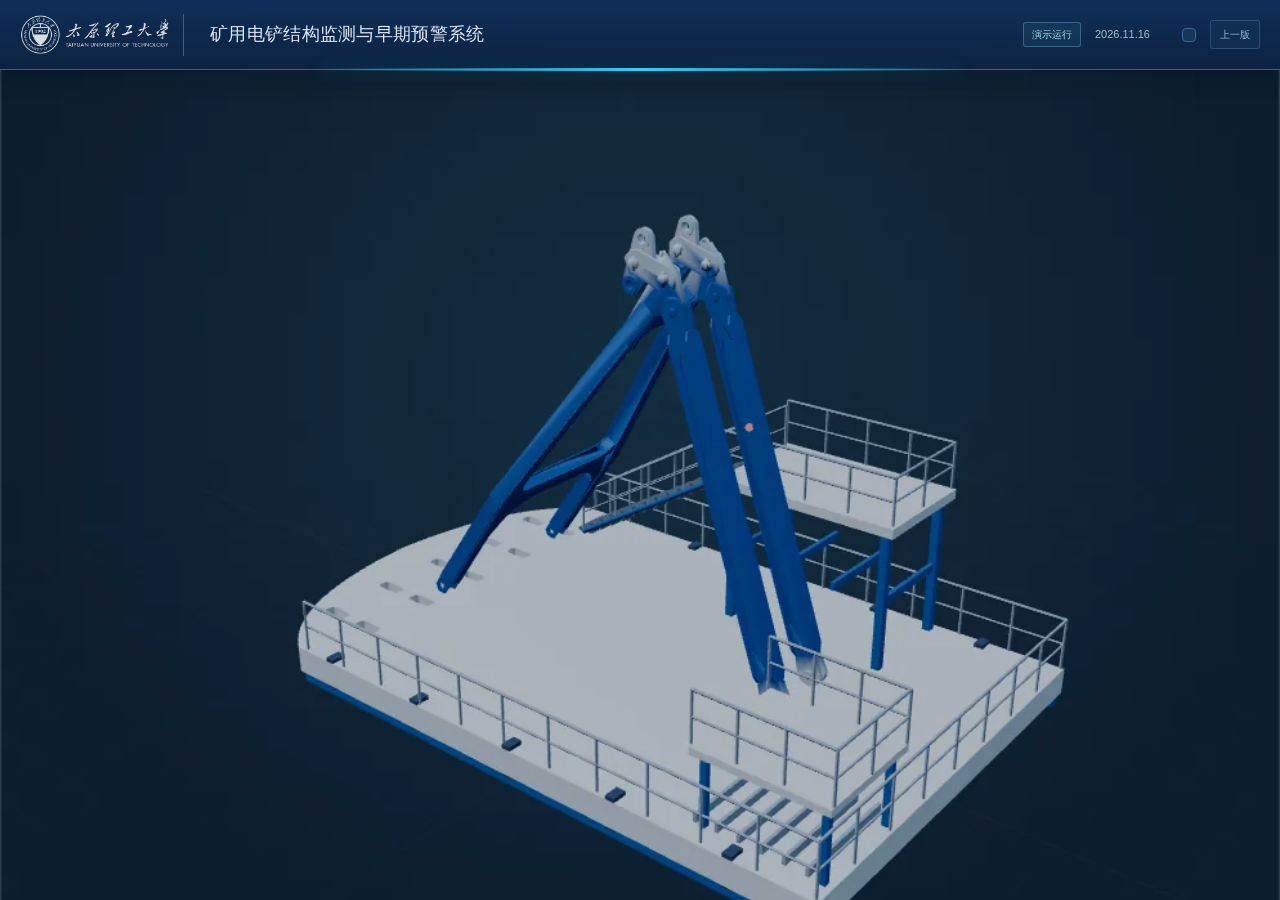
==== index.html @ 7c345dd1 "Publish MindEdge structural monitoring platform" ====
<!doctype html>
<html lang="zh-CN">
<head>
<meta charset="utf-8"><meta name="viewport" content="width=device-width, initial-scale=1">
<meta name="theme-color" content="#071831">
<script src="assets/app-ec55f90f865df2f6.js" defer></script>
<meta name="description" content="矿用电铲结构监测与早期预警系统，16通道监测、信号分析、告警管理与仿真成果。">
<title>矿用电铲结构监测与早期预警系统</title>
<link rel="preload" as="image" href="assets/image-e6de5bc228b7037c.webp" fetchpriority="high">
<!-- Three.js license
The MIT License

Copyright © 2010-2026 three.js authors

Permission is hereby granted, free of charge, to any person obtaining a copy
of this software and associated documentation files (the "Software"), to deal
in the Software without restriction, including without limitation the rights
to use, copy, modify, merge, publish, distribute, sublicense, and/or sell
copies of the Software, and to permit persons to whom the Software is
furnished to do so, subject to the following conditions:

The above copyright notice and this permission notice shall be included in
all copies or substantial portions of the Software.

THE SOFTWARE IS PROVIDED "AS IS", WITHOUT WARRANTY OF ANY KIND, EXPRESS OR
IMPLIED, INCLUDING BUT NOT LIMITED TO THE WARRANTIES OF MERCHANTABILITY,
FITNESS FOR A PARTICULAR PURPOSE AND NONINFRINGEMENT. IN NO EVENT SHALL THE
AUTHORS OR COPYRIGHT HOLDERS BE LIABLE FOR ANY CLAIM, DAMAGES OR OTHER
LIABILITY, WHETHER IN AN ACTION OF CONTRACT, TORT OR OTHERWISE, ARISING FROM,
OUT OF OR IN CONNECTION WITH THE SOFTWARE OR THE USE OR OTHER DEALINGS IN
THE SOFTWARE.
--><link rel="stylesheet" href="assets/style-cf402e157066f03d.css">
</head>
<body class="customer-prototype">
<header class="system-header">
  <div class="customer-clock" id="customer-clock">2026.11.16</div>
  <a class="customer-brand" href="#/home" aria-label="返回首页"><img src="assets/image-0c0922e1e3145119.png" alt="太原理工大学"></a>
  <div class="system-title"><h1>矿用电铲结构监测与早期预警系统</h1></div>
  <span class="demo-mode-badge">演示运行</span><div class="system-context"><span>监测对象</span><strong>WK35 · A 型架</strong></div>
  <div class="header-board-slot"><button class="btn compact" data-action="cockpit-board-toggle" aria-pressed="false"><span data-board-label>隐藏看板</span></button></div><div id="account-slot"></div><a class="previous-version-link" href="https://lzmochen.github.io/tyut-mindedge-20261116/versions/v3.7.1/#/home" target="_blank" rel="noopener" aria-label="查看修改前 V3.7.1">上一版</a><div class="system-tools"><button class="customer-profile" data-action="design" aria-label="系统信息"><i data-lucide="circle-help"></i><span>系统信息</span></button></div>
</header>
<div class="boot-preview" id="boot-preview" aria-hidden="true"><img src="assets/image-e6de5bc228b7037c.webp" alt="" fetchpriority="high" decoding="async"></div>
<aside class="sidebar" aria-label="主导航">
  <a class="brand" href="#/home" aria-label="首页"><span class="brand-mark">TY</span><span>太原理工<small>STRUCTURAL MONITORING</small></span></a>
  <div class="project-label"><span class="mini-rule"></span>结构健康监测</div>
  <nav id="nav"></nav>
  <div class="sidebar-system"><div class="scope-name">WK35 · A 型架</div></div>
  <button class="side-info" data-action="design" aria-label="系统信息"><i data-lucide="book-open"></i><span>系统信息</span><i data-lucide="arrow-up-right"></i></button>
  <div class="sidebar-footer"><span class="status-dot cyan"></span>结构监测<span>V3.8</span></div>
</aside>
<div class="workspace">
  <div class="topbar"><div class="crumb">项目工作台<span>/</span><strong id="breadcrumb">首页</strong></div><div class="top-tools"><span class="scope-chip">WK35 / A 型架</span><span class="scope-chip">2 张采集卡 · 16 测点</span></div></div>
  <main id="main" tabindex="-1"></main>
</div>
<div class="toast" id="toast" role="status" aria-live="polite"></div>
<div class="modal-layer" id="modal" hidden></div>
<input type="file" id="glb-file" accept=".glb" hidden>
<script src="assets/app-ed247746211e5e41.js" defer></script>
</body></html>
---- assets/style-cf402e157066f03d.css ----
:root{--navy:#102831;--ink:#182f39;--muted:#72818a;--line:#e4e9e9;--paper:#f3f6f5;--card:#fff;--teal:#087d82;--bright:#51d4d5;--blue:#3b82b6;--red:#d45151;--amber:#cb8b28;--green:#248d75;--radius:12px;font-family:'PingFang SC','Microsoft YaHei','Helvetica Neue',sans-serif;color:var(--ink);font-synthesis:none}
*{box-sizing:border-box}body{margin:0;background:var(--paper);font-size:13px;line-height:1.6}button,input,select,textarea{font:inherit}button,a{ -webkit-tap-highlight-color:transparent}button{cursor:pointer}button:disabled{cursor:not-allowed;opacity:.55}button{border:0}a{color:inherit;text-decoration:none}button:focus-visible,a:focus-visible,input:focus-visible,select:focus-visible,textarea:focus-visible{outline:3px solid #4bc4c980;outline-offset:3px}svg{display:inline-block;vertical-align:middle}h1,h2,h3,p{margin:0}h1{font-size:29px;letter-spacing:-.6px;line-height:1.35;font-weight:650}h2{font-size:16px;font-weight:650;letter-spacing:.1px}h3{font-size:14px;font-weight:600}.muted{color:var(--muted)}.mono,.metric-value,.data-num{font-family:'SFMono-Regular',Consolas,'Liberation Mono',monospace;letter-spacing:-.4px;font-variant-numeric:tabular-nums}.unit{font-size:12px;color:var(--muted);font-weight:400;margin-left:5px}.tiny-caps{font-size:10px;letter-spacing:1.6px;font-weight:550}.small{font-size:12px}.xs{font-size:11px}.nowrap{white-space:nowrap}.text-red{color:var(--red)}.text-teal{color:var(--teal)}.text-amber{color:var(--amber)}
.sidebar{width:224px;height:100vh;background:var(--navy);position:fixed;left:0;top:0;color:#c0d0d4;display:flex;flex-direction:column;z-index:20}.brand{display:flex;align-items:center;gap:12px;margin:31px 24px 34px;color:white;font-size:24px;font-weight:600;letter-spacing:-.5px}.brand small{display:block;font-size:7px;font-weight:500;letter-spacing:2.5px;color:#7fa0a7;margin-top:-2px}.brand-mark{font-size:28px;font-weight:750;width:37px;line-height:30px;color:var(--bright);letter-spacing:-7px;transform:skewY(-10deg)}.brand-mark span{font-size:23px;color:#e6f6f5}.project-label{display:flex;align-items:center;gap:8px;font-size:10px;letter-spacing:1px;margin:0 24px 14px;color:#7e9da4}.mini-rule{width:14px;height:1px;background:#547680}nav{padding:0 12px}.nav-item{display:flex;align-items:center;gap:13px;height:47px;padding:0 15px;border-radius:7px;color:#9db4ba;margin:5px 0;position:relative;transition:background .15s}.nav-item svg{width:18px;height:18px;opacity:.9}.nav-item:hover{background:#ffffff08;color:#e6f6f5}.nav-item.active{background:#e4ffff10;color:#77e7e3;font-weight:600}.nav-item.active:before{content:'';position:absolute;left:0;width:3px;height:19px;border-radius:2px;background:#51d4d5}.nav-item .nav-no{font-size:9px;font-family:monospace;color:#53757f;margin-left:auto}.nav-item.active .nav-no{color:#77e7e3}.sidebar-system{margin:41px 26px 20px;padding-top:25px;border-top:1px solid #ffffff12}.sidebar-system>.tiny-caps{color:#72949d}.scope-name{margin:12px 0 19px;color:#d8e7e9;font-size:16px;font-weight:500}.scope-name small{display:block;margin-top:3px;color:#7e9da4;font-size:11px;font-weight:400}.side-network{font-size:11px;color:#a8c0c4}.side-network i{display:inline-block;width:5px;height:5px;background:#55c5b3;border-radius:50%;margin-right:7px}.sidebar-system p{font-size:11px;color:#62828c;margin-top:12px;line-height:1.9}.side-info{margin:auto 20px 22px;display:flex;align-items:center;gap:9px;background:none;color:#98b5bb;font-size:11px;text-align:left;padding:0}.side-info svg{width:15px}.side-info svg:last-child{width:13px;margin-left:auto}.sidebar-footer{padding:18px 23px;border-top:1px solid #ffffff10;font-size:9px;display:flex;align-items:center;gap:7px;color:#7898a0}.sidebar-footer>span:last-child{margin-left:auto}.status-dot{width:6px;height:6px;border-radius:50%;display:inline-block;flex-shrink:0;background:var(--green)}.status-dot.cyan{background:var(--bright)}.workspace{margin-left:224px;min-height:100vh}.topbar{height:72px;background:#fff;border-bottom:1px solid var(--line);display:flex;align-items:center;justify-content:space-between;padding:0 32px;gap:14px}.crumb{color:#78858d;font-size:12px;display:flex;gap:13px;align-items:center}.crumb strong{font-weight:500;color:#34535e}.crumb>span{color:#c5cccf}.top-tools{display:flex;align-items:center;gap:19px}.demo-label{font-size:10px;letter-spacing:.5px;color:#996923;background:#fff6e5;border:1px solid #f0e2c8;padding:3px 8px;border-radius:4px;display:flex;gap:5px;align-items:center}.demo-label i{width:4px;height:4px;background:#d59a36;border-radius:50%}.top-date{color:#7b8790;font-size:11px}.avatar{height:29px;width:29px;background:#e9f3f2;color:#377d7b;border:1px solid #d1e5e3;border-radius:50%;display:grid;place-items:center;font-size:11px}.icon-btn{display:inline-grid;place-items:center;width:30px;height:30px;border:1px solid var(--line);background:#fff;border-radius:6px;color:#617780}.icon-btn svg{width:15px;height:15px}.icon-btn:hover{background:#edf6f5;color:var(--teal)}main{max-width:1750px;margin:auto;padding:28px 32px 20px}.page-heading{display:flex;justify-content:space-between;align-items:center;gap:18px;margin-bottom:23px}.eyebrow{font-size:10px;letter-spacing:2px;color:var(--teal);font-weight:600;margin-bottom:7px}.page-subtitle{font-size:12px;color:var(--muted);margin-top:7px}.heading-actions{display:flex;gap:9px;align-items:center}.btn{border:1px solid #dce3e4;border-radius:6px;background:#fff;padding:7px 12px;display:inline-flex;gap:7px;align-items:center;font-size:12px;font-weight:500;color:#38515b;line-height:1.5;white-space:nowrap;transition:.15s}.btn svg{width:14px;height:14px}.btn:hover{border-color:#9cc9c8;background:#f4fbfa}.btn.primary{background:var(--teal);border-color:var(--teal);color:white}.btn.primary:hover{background:#066b70}.btn.dark{background:#1a3f4b;border-color:#355966;color:#d2f2ef}.btn.ghost{border-color:transparent;background:none;color:var(--teal);padding-left:0;padding-right:0}.btn.danger{color:var(--red)}.btn.compact{font-size:11px;padding:5px 9px}.select{border:1px solid #dce3e4;border-radius:6px;padding:7px 28px 7px 11px;background:#fff;color:#375460;font-size:12px;max-width:240px}.input{border:1px solid #dce3e4;border-radius:6px;background:#fff;padding:8px 10px;color:var(--ink);min-width:0;width:100%}.input:focus,.select:focus{border-color:var(--teal)}
.metric-strip{display:grid;grid-template-columns:1fr 1fr 1fr 1.15fr;gap:1px;background:var(--line);border:1px solid var(--line);border-radius:var(--radius);overflow:hidden;margin-bottom:20px}.metric{background:#fff;padding:16px 22px;position:relative;min-height:103px}.metric-top{display:flex;align-items:center;justify-content:space-between;color:#6f8189;font-size:11px;margin-bottom:8px}.metric-top svg{width:15px;height:15px;color:#81959b}.metric-value{font-size:31px;line-height:1.1;font-weight:500;letter-spacing:-1px}.metric-value>small{font-size:16px;color:#84939a;font-weight:400;margin-left:4px}.metric-bottom{font-size:10px;color:#8a979d;margin-top:7px}.metric-bottom i{margin-right:4px}.metric-value .metric-badge{font-family:inherit;font-size:10px;font-weight:400;letter-spacing:0;color:var(--teal);background:#e9f5f2;padding:3px 7px;margin-left:9px;vertical-align:middle}.monitor-grid{display:grid;grid-template-columns:minmax(0,1.9fr) minmax(285px,1fr);gap:18px}.panel{background:var(--card);border:1px solid var(--line);border-radius:var(--radius);overflow:hidden}.panel-head{display:flex;align-items:center;justify-content:space-between;gap:12px;padding:16px 19px;border-bottom:1px solid var(--line);min-height:57px}.panel-head h2{font-size:14px}.panel-head p{font-size:10px;color:var(--muted);margin-top:2px}.panel-head .tag{margin-left:7px}.panel-head>div:last-child .btn{font-size:10px}.panel-content{padding:19px}.tag{display:inline-flex;align-items:center;gap:4px;padding:2px 7px;border-radius:4px;font-size:10px;line-height:1.6;background:#edf5f4;color:#49837b;white-space:nowrap;font-weight:400}.tag.amber{color:#aa7425;background:#fff4df}.tag.red{color:#c24d51;background:#fdefee}.tag.blue{color:#4a7da3;background:#edf4f9}.tag.neutral{background:#eff2f4;color:#7c8a95}.tag.dark{background:#ffffff0c;color:#adc5d0;border:1px solid #ffffff15}.model-panel{position:relative;min-width:0;min-height:435px;background:#102d39;border-color:#173b48;color:#e5eff1}.model-panel .panel-head{position:relative;z-index:2;border-color:#ffffff12}.model-panel .panel-head p{color:#7fa2b1}.model-panel .panel-head h2{font-weight:500}.model-panel .icon-btn{color:#a0c4d0;background:#153645;border-color:#ffffff1a}.model-stage{height:360px;position:relative;overflow:hidden;background:radial-gradient(ellipse at 51% 50%,#204456 0%,#102d39 68%)}.model-stage canvas{position:absolute;inset:0;width:100%;height:100%;display:block;touch-action:none}.model-annotation{position:absolute;z-index:2;left:18px;top:15px;display:flex;align-items:center;gap:6px;pointer-events:none;font-size:10px;color:#9fbcc8}.model-annotation .status-dot{width:4px;height:4px}.model-tags{position:absolute;left:18px;top:44px;display:flex;gap:6px;z-index:3}.model-tools{position:absolute;right:13px;top:14px;display:flex;flex-direction:column;gap:6px;z-index:4}.model-footer{display:flex;align-items:center;justify-content:space-between;gap:10px;padding:12px 18px;border-top:1px solid #ffffff12;color:#92b1be;font-size:10px}.model-footer .legend{display:flex;align-items:center;gap:12px}.legend span{display:flex;align-items:center;gap:4px}.legend i{display:inline-block;width:5px;height:5px;border-radius:50%}.legend .normal{background:#60c9cf}.legend .warning{background:#efb14b}.legend .alarm{background:#ef7374}.legend .offline{background:#7c8a96}.point-labels{position:absolute;inset:0;pointer-events:none;overflow:hidden;z-index:2}.anchor-label{position:absolute;transform:translate(-50%,-50%);font-family:monospace;font-size:9px;pointer-events:auto;background:#163c4bcc;color:#b5d6de;border:1px solid #4f7e8d;border-radius:4px;padding:1px 4px;line-height:1.5;min-width:30px;transition:background .15s}.anchor-label:hover,.anchor-label.selected{background:#1a6269;color:#fff;border-color:#72d7d7;z-index:10;box-shadow:0 0 0 3px #42c7cd20}.anchor-label.warning{color:#ffcb79;border-color:#bc8a42;background:#573e27cc}.anchor-label.alarm{color:#ffb9b9;border-color:#e27b79;background:#754149dd}.anchor-label.offline{color:#8095a1;border-color:#516675}.point-panel .panel-head{padding:15px 17px}.point-grid{display:grid;grid-template-columns:repeat(4,minmax(0,1fr));gap:7px;padding:16px 16px 10px}.point-tile{background:#f9fbfb;text-align:left;padding:8px 9px 7px;border:1px solid #e4ebeb;border-radius:6px;position:relative;min-width:0;transition:.15s}.point-tile .point-id{display:flex;align-items:center;justify-content:space-between;font-size:10px;color:#799096;margin-bottom:5px}.point-tile .point-id i{width:4px;height:4px;border-radius:50%;background:#63b9b5}.point-tile .point-value{font-family:monospace;font-size:16px;color:#38616b;line-height:1.1}.point-tile.warning{border-color:#ead9b8;background:#fffaf0}.point-tile.warning .point-id i{background:#dda845}.point-tile.warning .point-value{color:#ac7b27}.point-tile.alarm{border-color:#e6bdbc;background:#fff3f2}.point-tile.alarm .point-id i{background:#db6969}.point-tile.alarm .point-value{color:#c05e5a}.point-tile.offline{background:#f1f3f4;color:#8e9da4;border-color:#e1e5e6}.point-tile.offline .point-id i{background:#a2acb0}.point-tile.offline .point-value{color:#a2acb0}.point-tile.selected{box-shadow:0 0 0 2px #087d8250;border-color:#087d82}.point-tile:hover{transform:translateY(-1px);border-color:#77b9b7}.point-meta{display:flex;justify-content:space-between;padding:1px 17px 10px;font-size:9px;color:#9aa7ac}.point-detail{border-top:1px solid var(--line);margin-top:3px;padding:11px 16px 13px}.detail-title{display:flex;justify-content:space-between;align-items:center;gap:6px;margin-bottom:7px}.detail-title h3{font-size:12px}.point-data-line{display:flex;align-items:baseline;gap:7px}.point-data-line .data-num{font-size:25px}.detail-foot{font-size:10px;color:#8d9ba2;margin-top:5px}.sparkline{width:100%;height:48px;overflow:visible}.sparkline text{font-size:9px;fill:#8f9ea5}.bottom-grid{display:grid;grid-template-columns:minmax(0,1.4fr) minmax(320px,1fr);gap:18px;margin-top:18px}.chart{width:100%;height:174px;display:block}.chart text{font-family:inherit;font-size:10px;fill:#8d9ca3}.chart .gridline{stroke:#edf0f0;stroke-width:1}.chart .signal{fill:none;stroke:#138c97;stroke-width:2}.chart .signal-second{fill:none;stroke:#80a8c2;stroke-width:1.5}.chart .threshold{stroke:#dbb569;stroke-dasharray:5 5}.chart-meta{display:flex;align-items:center;gap:15px;font-size:10px;color:#7b9199;padding:10px 19px 0}.chart-meta>span{display:flex;align-items:center;gap:5px}.chart-meta i{width:13px;height:2px;background:var(--teal)}.chart-meta i.secondary{background:#80a8c2}.chart-meta i.dashed{background:#d8ac5a}.event-list{padding:0 18px}.event-item{padding:13px 0;border-bottom:1px solid var(--line);display:flex;align-items:flex-start;gap:10px}.event-item:last-child{border-bottom:0}.event-icon{width:27px;height:27px;background:#fdf0ee;color:#d36b65;border-radius:7px;display:grid;place-items:center;flex-shrink:0;margin-top:1px}.event-icon.warning{background:#fff5e2;color:#c19444}.event-icon svg{width:13px;height:13px}.event-body{flex:1;min-width:0}.event-body strong{font-size:11px;font-weight:600}.event-body p{color:#90a0a7;font-size:10px;margin-top:3px}.event-value{font-size:13px;color:var(--red);font-family:monospace}.event-body .event-main{display:flex;align-items:center;justify-content:space-between;gap:8px}.event-time{font-size:9px;color:#94a3aa}.row-link{background:none;color:var(--teal);font-size:10px;padding:0;white-space:nowrap}.event-empty{padding:34px 20px;text-align:center;color:#7f959d;font-size:12px}.model-quick{border-top:1px solid var(--line);padding:10px 18px 11px;display:flex;align-items:center;justify-content:space-between;font-size:10px;background:#f8fbfa}.model-quick>span{display:flex;gap:6px;align-items:center}.app-footer{max-width:1750px;margin:0 auto;display:flex;justify-content:space-between;gap:20px;padding:8px 32px 20px;font-size:9px;letter-spacing:.2px;color:#96a5a9}.subnav{display:flex;align-items:center;gap:26px;border-bottom:1px solid var(--line);margin-bottom:20px}.subnav button{background:none;padding:10px 1px 12px;color:#7b8c94;font-size:13px;border-bottom:2px solid transparent}.subnav button.active{color:var(--teal);border-color:var(--teal);font-weight:600}.toolbar{display:flex;gap:10px;align-items:center;flex-wrap:wrap;padding:15px 18px;border-bottom:1px solid var(--line)}.toolbar label{display:flex;align-items:center;gap:8px;font-size:11px;color:#708891}.toolbar .grow{flex:1}.filter-chip{display:inline-flex;align-items:center;gap:6px;padding:5px 9px;border:1px solid var(--line);background:#fff;border-radius:5px;font-size:11px;color:#7b9098}.filter-chip.active{color:var(--teal);border-color:#98c7c3;background:#eff8f6}.filters{display:flex;gap:7px;flex-wrap:wrap}.full-chart{height:285px;padding:0 18px}.wide-chart{width:100%;height:100%;display:block}.data-table{width:100%;border-collapse:collapse;text-align:left;font-size:12px;white-space:nowrap}.table-scroll{overflow:auto}.data-table thead{color:#81919a;background:#f8faf9;font-size:10px}.data-table th{font-weight:500;padding:12px 17px;border-bottom:1px solid var(--line)}.data-table td{padding:12px 17px;border-bottom:1px solid #edf0ef}.data-table tbody tr:last-child td{border-bottom:0}.data-table tbody tr:hover{background:#f8fbfa}.data-table .row-selected{background:#f0f8f7}.table-action{display:flex;align-items:center;gap:14px}.table-action button{border:0;background:none;color:var(--teal);font-size:11px;padding:0}.note{font-size:11px;color:#83969c;padding:11px 18px;background:#f8faf9;border-top:1px solid var(--line)}.notice{display:flex;gap:10px;padding:13px 16px;border:1px solid #e0eae6;background:#edf5f1;border-radius:8px;font-size:11px;color:#537c71;margin-bottom:18px;line-height:1.8}.notice svg{width:16px;height:16px;flex-shrink:0;margin-top:2px}.notice.warning{background:#fff7e9;border-color:#ede2ce;color:#9f7e42}.notice.neutral{background:#eef4f8;border-color:#dee7ed;color:#647e8c}.two-col{display:grid;grid-template-columns:minmax(0,1.55fr) minmax(290px,1fr);gap:18px}.section-gap{margin-top:18px}.summary-grid{display:grid;grid-template-columns:repeat(3,1fr);gap:16px;margin-bottom:18px}.summary-card{border:1px solid var(--line);border-radius:10px;padding:18px 20px;background:#fff}.summary-card strong{display:block;font-size:24px;font-weight:500;margin-top:7px}.summary-card p{font-size:11px;color:var(--muted);margin-top:5px}.summary-card .tiny-caps{color:#79929c}.key-values{display:grid;grid-template-columns:1fr 1fr;gap:16px 12px}.key-values>div>span{display:block;font-size:10px;color:#8197a0;margin-bottom:4px}.key-values>div>strong{font-size:13px;font-weight:500}.pipeline{display:flex;align-items:center;gap:8px;flex-wrap:wrap}.pipeline-node{padding:10px 13px;border:1px solid #dce9e8;border-radius:6px;background:#f8fbfa}.pipeline-node b{display:block;font-size:12px;font-weight:550}.pipeline-node small{font-size:10px;color:#83969c}.pipeline>svg{width:16px;color:#9ab0b5}.step-list{display:flex;gap:10px;margin:0 0 20px}.step{flex:1;border-top:3px solid #dbe6e6;padding-top:10px;color:#93a2a9;font-size:11px}.step.active{border-color:var(--teal);color:var(--teal)}.step b{display:block;font-size:13px;margin-bottom:2px}.form-grid{display:grid;grid-template-columns:1fr 1fr;gap:16px}.form-field{display:flex;flex-direction:column;gap:6px;font-size:11px;color:#66808a}.form-field.full{grid-column:1/-1}.form-field .help{font-size:10px;color:#9ba9ae}.upload-zone{border:1px dashed #b9d4d2;border-radius:8px;display:flex;flex-direction:column;align-items:center;padding:22px 15px;gap:6px;background:#f8fbfa}.upload-zone svg{width:25px;height:25px;color:#579d9c;margin-bottom:3px}.upload-zone strong{font-size:12px;font-weight:500}.upload-zone p{font-size:10px;color:#91a3aa}.check-list{display:flex;flex-direction:column;gap:12px}.check-item{display:flex;gap:9px;font-size:12px;align-items:flex-start}.check-item svg{width:15px;height:15px;color:var(--green);margin-top:2px}.check-item.wait svg{color:var(--amber)}.check-item small{display:block;color:#8b9ea5;margin-top:2px;font-size:10px}.terminal{border-radius:8px;background:#102d39;color:#95b8c0;padding:18px;font-size:11px;line-height:2;font-family:monospace;max-height:210px;overflow:auto}.terminal .green{color:#77d6bf}.terminal .white{color:#d5e9ed}.terminal .orange{color:#dfbe83}.empty-state{padding:40px 25px;text-align:center}.empty-state>svg{width:36px;height:36px;color:#9bb6bf;margin-bottom:12px}.empty-state h3{font-size:14px;margin-bottom:7px}.empty-state p{font-size:12px;line-height:1.9;color:#82969e;margin-bottom:15px}.rule-legend{padding:15px 18px;display:flex;gap:19px;font-size:11px;color:#7c9098}.toggle{width:29px;height:16px;padding:2px;background:#ccd8d9;border-radius:12px;position:relative}.toggle:before{content:'';display:block;width:12px;height:12px;background:#fff;border-radius:50%;transition:.15s}.toggle.on{background:var(--teal)}.toggle.on:before{transform:translateX(13px)}.timeline{border-left:1px solid #dce6e7;margin-left:5px;padding:0 0 0 22px}.timeline-item{position:relative;padding:0 0 22px;font-size:12px}.timeline-item:before{content:'';position:absolute;left:-27px;top:5px;width:7px;height:7px;background:#78b9b4;border:2px solid #e9f3f1;border-radius:50%}.timeline-item span{font-size:10px;color:#8fa1a8;display:block;margin-bottom:3px}.foot-actions{display:flex;align-items:center;gap:8px;justify-content:flex-end;margin-top:18px}.floating-note{font-size:10px;color:#8aa0a8;margin-right:auto}
.toast{position:fixed;bottom:28px;left:calc(50% + 112px);transform:translate(-50%,20px);background:#123d46;color:#edf9f7;box-shadow:0 8px 40px #123d4630;padding:11px 19px;border-radius:8px;font-size:12px;z-index:100;opacity:0;pointer-events:none;transition:.2s}.toast.show{opacity:1;transform:translate(-50%,0)}.modal-layer[hidden]{display:none}.modal-layer{position:fixed;inset:0;background:#0d27366e;backdrop-filter:blur(3px);display:flex;align-items:center;justify-content:center;z-index:70;padding:24px}.modal{width:600px;max-width:100%;max-height:88vh;overflow:auto;background:white;border-radius:13px;box-shadow:0 25px 90px #08263240;animation:rise .18s ease-out}.modal.wide{width:810px}.modal-head{padding:22px 25px 16px;display:flex;align-items:center;justify-content:space-between;border-bottom:1px solid var(--line)}.modal-head h2{font-size:18px}.modal-body{padding:22px 25px}.modal-body .notice{margin-bottom:18px}.modal-foot{display:flex;justify-content:flex-end;gap:8px;padding:17px 25px;border-top:1px solid var(--line)}.modal-body p{line-height:1.9;font-size:12px;color:#6d848d}.modal-body h3{margin-top:19px;margin-bottom:8px}.modal-body h3:first-child{margin-top:0}.design-grid{display:grid;grid-template-columns:1fr 1fr;gap:14px}.design-cell{padding:14px;background:#f3f7f6;border-radius:8px}.design-cell b{font-size:12px;font-weight:550}.design-cell p{font-size:11px;margin-top:6px}.external-form{display:flex;gap:8px}.value-pill{background:#eaf4f2;padding:3px 7px;border-radius:4px;font-size:10px;color:#548d85}.binding-grid{display:grid;grid-template-columns:1fr 1fr;gap:10px}.model-result-grid{display:grid;grid-template-columns:minmax(0,1.8fr) minmax(300px,1fr);gap:18px}.model-result-grid .model-stage{height:396px}.result-source{display:flex;gap:9px;align-items:center}.result-metrics{display:grid;grid-template-columns:1fr 1fr;gap:12px}.result-stat{padding:13px;background:#f7faf9;border-radius:6px}.result-stat>span{display:block;font-size:10px;color:#78939c}.result-stat>strong{display:block;font-family:monospace;font-size:23px;font-weight:400;margin-top:6px}.result-stat small{font-size:10px;color:#8ba1a8}.result-scale{display:flex;align-items:center;gap:12px;font-size:10px;color:#a4bdc8}.scale-gradient{height:4px;flex:1;min-width:65px;background:linear-gradient(90deg,#4595bb,#45b0bc,#98cbbc,#e5c074,#e67b67);border-radius:3px}.result-confidence{font-size:10px;color:#7c949d;padding:12px 0;border-bottom:1px solid var(--line);margin-bottom:14px}.scenario-mobile{display:none}.break-any{overflow-wrap:anywhere;white-space:normal}.point-table-sub{display:block;font-size:10px;color:#8da1a7}.info-block{padding:15px;background:#f7f9f8;border-radius:8px}.info-block h3{margin-bottom:6px}.info-block p{font-size:11px;color:#83999f;line-height:1.9}.status-strip{display:flex;gap:16px;align-items:center;background:#edf5f3;padding:10px 14px;font-size:11px;color:#59877d;border-radius:7px;margin-bottom:14px}.link-diagram{padding:23px}.link-split{display:grid;grid-template-columns:1fr 1fr;gap:18px;margin:22px 0}.link-branch{position:relative;border:1px solid #d9e6e6;border-radius:9px;padding:16px;background:#f8fbfa}.link-branch h3{display:flex;align-items:center;gap:7px;margin-bottom:6px}.link-branch h3 svg{width:16px;color:var(--teal)}.link-branch p{font-size:11px;color:#7d959d;line-height:1.9}.link-source{padding:15px;background:#183c49;border-radius:8px;display:flex;justify-content:space-between;align-items:center;color:#d0e8e9}.link-source span{font-size:10px;color:#95bac3}.inline-check{font-size:11px;color:#6e878f;display:flex;align-items:center;gap:7px}.result-notice{padding:10px 18px;border-top:1px solid #ffffff15;color:#83a4b2;font-size:10px}
@keyframes rise{from{opacity:0;transform:translateY(12px)}to{opacity:1;transform:translateY(0)}}.page-enter{animation:rise .25s ease-out}.page-counter{font-size:10px;color:#90a0a6}.mobile-brand{display:none}.risk-banner{display:flex;align-items:center;gap:8px;font-size:11px;color:#af7252;background:#fff6ec;border:1px solid #f2dfc9;padding:8px 12px;border-radius:7px;margin-top:13px}.risk-banner svg{width:14px;height:14px}
@media(min-width:1660px){.model-stage{height:409px}.point-grid{gap:10px;padding:19px 18px 13px}.point-tile{padding:11px}.point-detail{padding-top:13px}.point-detail .sparkline{height:55px}.chart{height:193px}}
@media(max-width:1200px){.sidebar{width:192px}.brand{font-size:21px;margin-left:21px;gap:10px}.workspace{margin-left:192px}main{padding:24px}.topbar{padding:0 24px}.monitor-grid{grid-template-columns:minmax(0,1.65fr) minmax(270px,1fr);gap:14px}.metric{padding:15px 17px}.bottom-grid{gap:14px}.model-stage{height:358px}.point-grid{padding:15px 12px 9px;gap:5px}.point-tile{padding:7px}.point-tile .point-value{font-size:15px}.page-heading h1{font-size:26px}.top-date{display:none}.sidebar-system{margin-left:24px;margin-right:24px}.app-footer{padding-left:24px;padding-right:24px}.model-result-grid{grid-template-columns:1.5fr 1fr}.toast{left:calc(50% + 96px)}}
@media(max-width:980px){.sidebar{width:78px}.brand{margin:27px auto 37px;width:36px}.brand>span:last-child,.project-label,.nav-item>span,.nav-no,.sidebar-system,.side-info span,.side-info svg:last-child,.sidebar-footer{display:none}.nav-item{padding:0;justify-content:center;height:48px}.nav-item svg{width:20px}.side-info{margin:auto auto 25px}.workspace{margin-left:78px}.monitor-grid{grid-template-columns:minmax(0,1.7fr) minmax(265px,1fr)}.heading-actions{gap:6px}.heading-actions .btn{padding:7px 8px}.page-heading h1{font-size:24px}.bottom-grid{grid-template-columns:1fr}.metric-value{font-size:28px}.two-col,.model-result-grid{grid-template-columns:1fr}.toast{left:calc(50% + 39px)}.sidebar nav{padding:0 9px}.metric-strip{grid-template-columns:1fr 1fr 1fr 1fr}.metric-top{font-size:10px}.metric{padding:14px 12px}.top-tools{gap:12px}.app-footer span:last-child{display:none}}
@media(max-width:740px){.sidebar{width:64px}.workspace{margin-left:64px}main{padding:19px 15px}.topbar{height:58px;padding:0 16px}.crumb{font-size:10px;gap:8px}.crumb>span,.crumb>strong{display:none}.top-tools{gap:10px}.avatar{width:25px;height:25px}.page-heading{align-items:flex-start;flex-wrap:wrap;margin-bottom:17px;gap:12px}.page-heading h1{font-size:24px}.eyebrow{font-size:9px}.page-subtitle{font-size:11px}.heading-actions{width:100%;justify-content:flex-start}.heading-actions .select{flex:1}.metric-strip{grid-template-columns:1fr 1fr;margin-bottom:14px}.metric{min-height:93px}.metric-value{font-size:27px}.metric-bottom{font-size:9px}.monitor-grid{grid-template-columns:1fr;gap:14px}.model-stage{height:350px}.point-panel .point-grid{grid-template-columns:repeat(8,minmax(0,1fr));overflow:auto}.point-tile{min-width:43px}.point-tile .point-value{font-size:12px}.point-tile .point-id{font-size:9px}.point-meta{display:none}.point-detail .sparkline{height:40px}.bottom-grid{margin-top:14px}.two-col,.model-result-grid{grid-template-columns:1fr}.summary-grid{grid-template-columns:1fr 1fr}.summary-card:last-child{grid-column:1/-1}.subnav{gap:18px;overflow:auto;white-space:nowrap}.subnav button{font-size:12px}.form-grid,.design-grid{grid-template-columns:1fr}.form-field.full{grid-column:auto}.modal-layer{padding:12px}.modal{max-height:92vh}.modal-body,.modal-head{padding:18px}.modal-foot{padding:14px 18px}.model-result-grid .model-stage{height:335px}.app-footer{padding:6px 15px 17px}.topbar .icon-btn{display:none}.toast{left:calc(50% + 32px);width:max-content;max-width:calc(100vw - 90px)}.page-counter{display:none}.link-split{grid-template-columns:1fr}.form-grid .key-values{grid-template-columns:1fr 1fr}.toolbar{padding:13px;gap:8px}.toolbar label{flex-wrap:wrap}.toolbar input[type=datetime-local]{max-width:190px}.full-chart{height:230px;padding:0 8px}.model-footer .legend{gap:7px}.model-footer{font-size:9px;padding:10px 12px}.result-source{flex-wrap:wrap}.sidebar nav{padding:0 6px}.sidebar .brand-mark{font-size:26px}.side-info svg{width:18px}.heading-actions .btn{font-size:11px}.form-field input,.form-field select{min-height:36px}.data-table td,.data-table th{padding-left:12px;padding-right:12px}.page-enter{animation:none}}
@media(max-width:740px){.heading-actions{flex-wrap:wrap}.heading-actions .select{flex:1 1 145px}.heading-actions .btn{flex:0 0 auto}.panel-head{gap:10px}.panel-head>div{min-width:0}}
.scene-switch{display:flex;align-items:center;gap:8px;padding:9px 17px;border-bottom:1px solid #ffffff12;background:#12313d}.scene-switch button{background:none;border:1px solid transparent;color:#7fa2b1;border-radius:5px;padding:5px 9px;font-size:11px}.scene-switch button.active{border-color:#527b87;background:#294d58;color:#c9f0ee}.scene-switch button:last-child{margin-left:auto;font-size:10px}.machine-focus{position:absolute;transform:translate(-50%,-50%);padding:7px 11px;border-radius:6px;border:1px solid #67c7bf;background:#123b49eb;color:#b8efea;pointer-events:auto;text-align:left;white-space:nowrap;box-shadow:0 5px 25px #071c294d}.machine-focus strong{display:block;font-size:11px}.machine-focus span{display:block;font-size:9px;color:#8bb5bf;margin-top:2px}.reference-image{display:block;max-width:100%;height:auto;margin:15px auto;border:1px solid var(--line);border-radius:6px}.asset-notice{font-size:11px;color:var(--muted);margin-top:12px;line-height:1.8}
.fea-grid{display:grid;grid-template-columns:minmax(0,1.65fr) minmax(280px,1fr);gap:20px}.fea-stage{height:470px;display:flex;align-items:center;justify-content:center;padding:16px;background:#fff}.fea-stage img{max-width:100%;max-height:100%;object-fit:contain}.asset-thumbnails{display:grid;grid-template-columns:repeat(5,minmax(0,1fr));gap:8px;padding:14px;border-top:1px solid var(--line)}.asset-thumbnails button{min-width:0;padding:6px;border:1px solid var(--line);border-radius:6px;background:#fafcfb;color:#6f8590;text-align:left}.asset-thumbnails button.active{border-color:var(--teal);background:#edf8f6;color:var(--teal);box-shadow:0 0 0 1px var(--teal)}.asset-thumbnails img{height:65px;width:100%;object-fit:contain;background:#fff}.asset-thumbnails span{display:block;font-size:9px;margin-top:5px;line-height:1.5}.video-grid{display:grid;grid-template-columns:minmax(0,1.8fr) minmax(280px,1fr);gap:20px}.video-theater{background:#0f2630;min-height:280px;display:flex;align-items:center;justify-content:center}.video-theater video{display:block;width:100%;max-height:445px;aspect-ratio:16/10;object-fit:contain}.video-meta{display:flex;align-items:center;justify-content:space-between;gap:12px;padding:13px 18px;border-bottom:1px solid var(--line);font-size:10px;color:var(--muted)}.video-list{max-height:590px;overflow:auto;padding:8px}.video-item{width:100%;display:flex;align-items:center;gap:10px;border:1px solid transparent;border-radius:7px;background:#fff;text-align:left;padding:9px;color:var(--ink)}.video-item:hover{background:#f4f8f7}.video-item.active{background:#edf6f4;border-color:#bfded7}.video-item img{width:86px;height:51px;object-fit:contain;background:#132e38;border-radius:4px}.video-item>span{min-width:0;flex:1}.video-item strong{font-weight:550;font-size:11px;display:block;line-height:1.55}.video-item small{color:#8aa0a5;font-size:9px;display:block;margin-top:4px}.video-item>svg{width:13px;color:var(--teal)}
.anchor-leader{position:absolute;height:1px;background:#759aa180;transform-origin:0 50%;pointer-events:none}
@media(max-width:980px){.fea-grid,.video-grid{grid-template-columns:minmax(0,1fr)}.video-list{max-height:340px}.fea-stage{height:430px}}
@media(max-width:740px){.fea-stage{height:365px;padding:12px}.asset-thumbnails{grid-template-columns:repeat(3,minmax(0,1fr));gap:7px;padding:10px}.asset-thumbnails img{height:55px}.video-meta{align-items:flex-start;flex-direction:column}.video-theater{min-height:180px}.video-item img{width:72px;height:45px}}
@media(max-width:740px){.metric-badge{display:none}.metric-value[style]{font-size:18px!important}.point-panel .point-grid{grid-template-columns:repeat(4,minmax(0,1fr));overflow:visible}.point-tile{min-width:0}.point-tile .point-value{font-size:14px}.scene-switch{padding:8px;gap:3px}.scene-switch button{padding:5px 6px;font-size:10px}}
@media(prefers-reduced-motion:reduce){*{animation:none!important;transition:none!important;scroll-behavior:auto!important}}

:root{--paper:#07152b;--ink:#e0ebfc;--muted:#8ba2c2;--line:#233c60;--teal:#43d5ef;--bright:#67e9ff;--red:#ff7d86;--amber:#f5bd63;--green:#55d6b3;--navy:#07172e;font-family:'PingFang SC','Microsoft YaHei',sans-serif;color-scheme:dark}
.page-subtitle,.eyebrow,.metric-bottom,.cockpit-kpi p,.panel-head p,.state-note,.assembly-legend,.asset-notice,.result-notice,.result-confidence,.detail-foot,.floating-note,.upload-zone p,.model-annotation,.model-tags,.notice:not(.validation-message){display:none!important}
.assembly-hotspot small,.evaluation-entry>p{display:none!important}
.modal-body>p:not([role=alert]):not(.system-disclosure),.modal-body form>p:not([role=alert]){display:none}
.system-disclosure{font-size:12px;line-height:1.9;margin-top:23px;color:#94b0cb}.system-diagnostics{margin-top:22px;border-top:1px solid var(--line);padding-top:16px}.system-diagnostics summary{color:#7fa7c8;font-size:11px;cursor:pointer}.system-diagnostics .form-field{margin-top:16px}.link-direction{text-align:center;color:#41799b;padding:14px 0}.step{font-size:0}.step b{font-size:12px}.video-meta .row-link{margin-left:auto}#video-status:empty{display:none}
.metric{background:transparent}.metric .metric-badge{background:#16465d;color:#6fd9e6}
body{background:#07152b;background-image:radial-gradient(ellipse at 70% 4%,#103b6745,transparent 50%),linear-gradient(115deg,#07152b,#091d38);color:var(--ink);font-size:13px}
body:before{content:'';position:fixed;inset:0;z-index:-1;pointer-events:none;background-image:linear-gradient(#4285b006 1px,transparent 1px),linear-gradient(90deg,#4285b006 1px,transparent 1px);background-size:42px 42px}
button,input,select,textarea{font-family:inherit}h1{font-size:28px;letter-spacing:.4px}h2{font-size:15px;letter-spacing:.3px}h3{font-size:13px}.muted{color:var(--muted)}.text-red{color:var(--red)}.text-amber{color:var(--amber)}.text-teal{color:var(--teal)}
.system-header{height:96px;position:relative;display:grid;grid-template-columns:238px minmax(0,1fr) 238px;align-items:center;gap:18px;padding:0 25px;background:linear-gradient(180deg,#102a49,#0a1d37);border-bottom:1px solid #377199;z-index:24;box-shadow:0 4px 28px #0003}
.system-header:after{content:'';position:absolute;bottom:-2px;left:25%;right:25%;height:3px;background:linear-gradient(90deg,transparent,#30d2fa,transparent);box-shadow:0 0 15px #1cb6e844}
.customer-brand{display:flex;gap:14px;align-items:center}.customer-brand img{width:91px;height:auto;object-fit:contain}.customer-brand>span{font-size:10px;color:#86aacb;letter-spacing:2px;border-left:1px solid #4d6d8c66;padding-left:14px}.customer-brand small{font-size:12px;display:block;color:#d3e4f8;letter-spacing:1px;margin-top:4px}
.system-title{text-align:center;align-self:center}.system-title>p{font-size:10px;letter-spacing:3.6px;color:#6bc8e8;margin-bottom:6px}.system-title h1{font-size:25px;font-weight:650;line-height:1.3;letter-spacing:1.3px;white-space:nowrap}.title-rule{height:1px;background:linear-gradient(90deg,transparent,#77d9f5aa,transparent);margin:9px auto 0;width:76%}
.system-tools{display:flex;align-items:center;justify-content:flex-end;gap:13px}.system-date{font-size:11px;font-family:monospace;color:#8ca8c7}.demo-label{background:#5c451a45;color:#f6cc86;border-color:#a77e344f;white-space:nowrap;font-size:10px}.system-tools .icon-btn{background:#123151;border-color:#325676;color:#a3cbe4}
.sidebar{top:96px;width:184px;height:calc(100vh - 96px);background:linear-gradient(180deg,#091b33,#061327);border-right:1px solid #25436980;z-index:21}.brand{font-size:20px;margin:25px 20px 28px;gap:10px}.brand-mark{font-size:25px;width:30px;letter-spacing:-6px}.brand-mark span{font-size:20px}.brand small{font-size:6px;letter-spacing:2px}.project-label{margin:0 19px 18px;font-size:9px;color:#6589ad}.mini-rule{background:#3d94b8}nav{padding:0 10px}.nav-item{height:52px;margin:7px 0;border-radius:4px;padding:0 14px;color:#8facd0;border:1px solid transparent;gap:12px}.nav-item svg{width:18px}.nav-item .nav-no{color:#52789d;font-size:9px}.nav-item:hover{background:#163b5a55;border-color:#28557c77;color:#e1f4ff}.nav-item.active{background:linear-gradient(90deg,#0c607e99,#12385a80);border-color:#287798;color:#8cf0ff;box-shadow:inset 0 1px #6dddff18}.nav-item.active:before{left:-1px;height:25px;width:3px;background:#5ce1ff;box-shadow:0 0 10px #52dfff66}.nav-item.active .nav-no{color:#64cde5}.sidebar-system{margin:29px 21px 18px;padding-top:22px;border-color:#24415f}.sidebar-system>.tiny-caps{font-size:8px;color:#537fa4}.scope-name{font-size:14px;color:#c5d9f1;margin:10px 0 17px}.scope-name small{font-size:10px;color:#658bad}.side-network{font-size:10px;color:#90afce}.sidebar-system p{color:#52789a;font-size:10px}.side-info{margin: auto 17px 21px;color:#7ba4c6;font-size:10px;gap:7px}.sidebar-footer{padding:15px 17px;font-size:8px;color:#537b9d;border-color:#213b58}.sidebar-footer>span:last-child{color:#6eb6d7}
.workspace{margin-left:184px;min-height:calc(100vh - 96px)}.topbar{height:46px;padding:0 26px;background:#06152c80;border-bottom:1px solid #233d5d77}.crumb{font-size:11px;color:#5e83a7;gap:12px}.crumb strong{color:#9ebddd}.crumb>span{color:#345777}.top-tools{gap:17px}.scope-chip{font-size:10px;color:#749aba}.context-status{font-size:10px;color:#87bac3;display:flex;align-items:center;gap:7px}.context-status i{width:5px;height:5px;border-radius:50%;background:#52d1b4}.topbar .avatar{display:none}
main{padding:24px 26px 22px;max-width:1900px}.page-heading{margin-bottom:21px;gap:20px}.eyebrow{font-size:9px;letter-spacing:2.4px;color:#4785a9;margin-bottom:7px}.page-subtitle{font-size:11px;color:#7997bb;line-height:1.8}.heading-actions{gap:8px}.btn{background:#0f2946;border-color:#2d5275;color:#b7d6ec;border-radius:4px;padding:7px 11px;font-size:11px}.btn:hover{background:#143958;border-color:#4fa5c3}.btn.primary{background:#36c4e3;border-color:#56dff4;color:#061b31;font-weight:600}.btn.primary:hover{background:#69e2f7}.btn.ghost{background:transparent;color:#67d4ed;border-color:transparent}.btn:disabled{opacity:.4}.icon-btn{background:#102d49;border-color:#31516f;color:#8eb6d3}.icon-btn:hover{background:#184761;color:#8ceeff}.select,.input{background:#0b223c;border-color:#2b4b70;color:#bcd3ec;border-radius:4px;font-size:11px}.select{max-width:230px}.input:focus,.select:focus{border-color:#49b9d5}.input::placeholder{color:#577998}input[type=datetime-local]::-webkit-calendar-picker-indicator{opacity:.65}
.panel{background:linear-gradient(145deg,#0e2643,#0a203a);border:1px solid #26486c;border-radius:6px;box-shadow:0 10px 26px #020a171c;overflow:hidden}.panel-head{padding:16px 18px;border-color:#244567;min-height:57px}.panel-head>h2,.panel-head>div>h2{color:#cfe8fb}.panel-head>h2>svg{width:15px;height:15px;color:#44badf;margin-right:8px}.panel-head p{font-size:10px;color:#6d91b1;margin-top:5px}.panel-content{padding:19px}.row-link{color:#53c4e3;font-size:10px}.row-link:hover{color:#b0f5ff}.page-counter{color:#5683a4}.panel.model-panel{background:#0b2542}.model-stage{background:radial-gradient(ellipse at 50% 60%,#123e58,#0a203c 72%)}.model-annotation{color:#7cb7d0}.scene-switch{background:#0a2039;border-color:#234563;padding-left:16px}.scene-switch button{color:#7098b8}.scene-switch button.active{background:#12445c;border-color:#37839e;color:#93eeff}.model-footer{color:#6b96b5;border-color:#274966;background:#0b223b}.legend span{color:#729ab5}.model-tools .icon-btn{background:#10324e}.model-tags .tag.dark{background:#143a51;color:#84bace;border-color:#2c5871}.machine-focus{background:#103849eb;border-color:#52bed4}.model-quick{background:#0c2943;border-color:#244a68;color:#719bbd}.result-notice{border-color:#244867;background:#0d2943;color:#7096b5}
.metric-strip{background:#0c2642;border:1px solid #274a6e;border-radius:6px;box-shadow:none}.metric{border-color:#284768;padding:17px 20px}.metric-top{color:#86a4c4;font-size:11px}.metric-top svg{color:#5987ac}.metric-value{color:#deedff;font-size:32px}.metric-value.text-red{color:var(--red)}.metric-value small{color:#7295b7}.metric-bottom{color:#6588ab;font-size:10px}.metric-badge{color:#68d7e6;background:#17465c;border-color:#2e6e80;white-space:nowrap}.point-grid{background:#0a2039}.point-tile{background:#0f2c49;border-color:#244969;border-radius:4px}.point-tile .point-id{color:#6f9bbd}.point-tile .point-value{color:#abd6ee}.point-tile.normal .point-id i{background:#56c8c3}.point-tile.warning{background:#40361f77;border-color:#8b6e395e}.point-tile.warning .point-value{color:#efc273}.point-tile.alarm{background:#502c4077;border-color:#9c52676e}.point-tile.alarm .point-value{color:#ff9b9f}.point-tile.offline{background:#14263c;border-color:#34516b}.point-tile.selected{box-shadow:0 0 0 2px #41c9e13d;border-color:#65d1ec}.point-tile:hover{border-color:#5996bb}.point-meta{color:#4e7899;background:#0b223d}.point-detail{border-color:#264969;background:#0d2844}.data-num{color:#deedff}.detail-foot{color:#6589a9;border-color:#264461}.detail-title h3{color:#bad7ee}.chart-meta{color:#6f98b9}.chart-meta>span i{background:#43cbe7}.gridline{stroke:#2b4664!important;stroke-dasharray:3 5}.chart text,.wide-chart text{fill:#7899ba;font-size:11px}.event-item{border-color:#244465}.event-main strong{color:#adc9e3}.event-body p{color:#678bb0}.event-icon{background:#472b3c;color:#ee8792}.event-icon.warning{background:#403821;color:#e6b75d}.event-value{color:#ff939b}.event-empty{color:#7da4c1}
.subnav{border-color:#2a4666;margin-bottom:20px}.subnav button{color:#7c9ebe;font-size:12px;padding:10px 0 13px}.subnav button.active{color:#7de6ff;border-color:#51d4ee}.toolbar{border-color:#264564}.toolbar label{color:#7da0bf}.filter-chip{color:#7a9fbe;background:#0d2945;border-color:#2b4c6b;border-radius:4px}.filter-chip.active{color:#8eeaff;border-color:#378ca5;background:#12445a}.notice{background:#123d4666;border-color:#2c646c;color:#88c6c8;border-radius:5px;font-size:10px}.notice.neutral{background:#112f4b;border-color:#285273;color:#87acc9}.notice.warning{background:#43371e66;border-color:#83673866;color:#c8ad79}.note{background:#0a2038;border-color:#294461;color:#6c93b1;font-size:10px}.data-table{color:#a9c5df;font-size:11px}.data-table thead{background:#133252;color:#75a7cd}.data-table th{border-color:#315371;font-size:10px}.data-table td{border-color:#203f5d;padding-top:13px;padding-bottom:13px}.data-table tbody tr:hover{background:#143350}.point-table-sub{color:#638cad}.data-table .table-action button{color:#57c4e5}.toggle{background:#31506b}.toggle.on{background:#24a6c7}.tag{background:#143e4b;color:#74d4c5;border:1px solid #28606a}.tag.blue{background:#153952;color:#84caee;border-color:#2b5b7a}.tag.red{background:#542e40;color:#ff98a3;border-color:#82465b}.tag.amber{background:#483b26;color:#f1c16e;border-color:#796337}.tag.neutral{background:#163149;color:#7fa1bd;border-color:#31516a}.tag.dark{background:#123b51;border-color:#2a5872;color:#9ad4e4}
.summary-card{background:#0d2844;border-color:#2a4c6e;border-radius:5px}.summary-card p{color:#7195b7}.summary-card .tiny-caps{color:#638fb5}.key-values>div>span{color:#648bb0}.key-values>div>strong{color:#b5d4ec;font-size:12px}.form-field{color:#82a8c6}.upload-zone{background:#0b2940;border-color:#37768c}.upload-zone p{color:#668eab}.step{border-color:#2b4866;color:#527d9e}.step.active{color:#7ee4f4;border-color:#41cadf}.check-item{color:#aecce5}.check-item small{color:#6c92b1}.terminal{background:#06172a;border:1px solid #254460;color:#7da7c3}.foot-actions{gap:8px;flex-wrap:wrap}.floating-note{color:#658baa}.result-confidence{border-color:#2a4660;color:#7098b7}.result-stat{background:#103350;border-color:#2b506c}.result-stat>span{color:#74a4c4}.result-stat strong{color:#d4e9ff}.result-stat small{color:#6a99b9}.result-source .select{background:#153b55;color:#acd7ec}.pipeline-node{background:#10334c;border-color:#285670}.pipeline-node small{color:#7098b1}.status-strip{background:#12394a;color:#87bcc5}.link-branch{background:#102e47;border-color:#2a526f}.link-branch p{color:#789eba}.link-source{background:#0a3c56;border:1px solid #31718b}.link-diagram{background:#0a223b}.timeline{border-color:#315573}.timeline-item span{color:#789ab8}.timeline-item:before{background:#67cce4;border-color:#164b68}.info-block,.design-cell{background:#112e48;border-color:#28516e}.info-block p,.design-cell p{color:#809fb9}
.modal-layer{background:#010a18b8;backdrop-filter:blur(6px)}.modal{background:#0d2742;border:1px solid #325a79;border-radius:7px;box-shadow:0 30px 90px #0008}.modal-head,.modal-foot{border-color:#2c4d6b;background:#0c233d}.modal-body{color:#a7c3dc}.modal-body p{color:#83a3c0}.modal-head h2{color:#d5e9fb}.modal-body h3{color:#bbdbf0}.toast{background:#12425a;color:#bcefff;border:1px solid #40889d;box-shadow:0 12px 40px #0003;left:calc(50% + 92px)}.empty-state h3{color:#a9d0e6}.empty-state p{color:#7598b9}.reference-image{border-color:#315675;background:white}.asset-notice{color:#769aba}.fea-stage{background:#fff}.asset-thumbnails{border-color:#2b4f6e}.asset-thumbnails button{background:#0d2842;border-color:#2c4f6d;color:#7197b8}.asset-thumbnails button.active{background:#103a51;border-color:#4cd0e7;color:#9aefff}.video-meta{border-color:#284a67;color:#7c9cb8}.video-item{background:#0e2944;color:#b2d1e8}.video-item:hover{background:#153a56}.video-item.active{background:#16445b;border-color:#318099}.video-item small{color:#6f98b8}.video-list{background:#0b233d}.app-footer{padding:0 26px 20px;color:#456c8e;font-size:9px}.app-footer span:last-child{color:#426785}
.cockpit-summary{display:grid;grid-template-columns:repeat(4,minmax(0,1fr));border:1px solid #285071;background:#0c2743;border-radius:5px;margin-bottom:18px}.cockpit-kpi{padding:16px 21px;position:relative;border-right:1px solid #284a69}.cockpit-kpi:last-child{border:0}.cockpit-kpi>span{display:block;color:#78a0c1;font-size:10px}.cockpit-kpi>strong{display:block;font-size:29px;font-family:'SFMono-Regular',Consolas,monospace;font-weight:500;line-height:1.35;margin:6px 0 3px;color:#e1efff}.cockpit-kpi>strong.text-red{color:#ff8997}.cockpit-kpi>strong small{font:11px 'PingFang SC',sans-serif;color:#658dad;margin-left:10px}.cockpit-kpi>strong.kpi-label{font-family:inherit;font-size:20px;line-height:39px;font-weight:550}.cockpit-kpi p{font-size:9px;color:#547d9e}.cockpit-grid{display:grid;grid-template-columns:minmax(0,1fr) 318px;gap:18px}.cockpit-rail{display:flex;flex-direction:column;gap:16px}.assembly-panel{background:radial-gradient(ellipse at 50% 60%,#153958aa,#09213c)}.assembly-panel .panel-head{background:#0b243e80}.scene-live{display:flex;align-items:center;gap:7px;color:#6acfe5;font-size:10px}.scene-live i{width:5px;height:5px;border-radius:50%;background:#55cfe1;box-shadow:0 0 10px #3ce5ff55}
.assembly-stage{height:480px;position:relative;overflow:hidden;background-image:radial-gradient(ellipse at 50% 96%,#15587930,transparent 60%)}.assembly-stage:after{content:'';position:absolute;height:1px;left:8%;right:8%;bottom:30px;background:linear-gradient(90deg,transparent,#438fa44f,transparent)}.assembly-image-wrap{position:absolute;inset:20px 8% 22px;transition:transform .25s;transform-origin:50% 52%;pointer-events:none}.customer-assembly{display:block;width:100%;height:100%;object-fit:contain;filter:drop-shadow(0 24px 22px #020c1b70)}.assembly-orbit{border:1px solid #2e799a2e;border-radius:50%;position:absolute;left:50%;bottom:2%;transform:translateX(-50%) rotateX(72deg);width:78%;height:47%;pointer-events:none}.orbit-two{width:62%;height:37%;bottom:5%;border-style:dashed}.assembly-hotspot{position:absolute;left:41%;top:33%;display:flex;gap:9px;align-items:center;background:none;padding:0;color:#a8f2ff;text-align:left;z-index:2}.hotspot-ring{width:14px;height:14px;border:3px solid #63e1f4;border-radius:50%;background:#0b576a;box-shadow:0 0 0 6px #48d9f233,0 0 18px #48d9f26b}.assembly-hotspot>span:last-child{padding:8px 11px;border:1px solid #3295ae;background:#0c3048e8;border-radius:4px;box-shadow:0 8px 25px #04162744}.assembly-hotspot strong{display:block;font-size:11px;letter-spacing:.4px}.assembly-hotspot small{display:flex;gap:5px;align-items:center;color:#6cadc7;font-size:9px;margin-top:4px}.assembly-hotspot small svg{width:12px;height:12px}.assembly-tools{position:absolute;right:16px;top:17px;display:flex;flex-direction:column;gap:7px;z-index:2}.assembly-tools .icon-btn{font-size:18px;background:#0e324b}.assembly-legend{position:absolute;bottom:13px;left:19px;right:19px;display:flex;align-items:center;gap:7px;color:#547c9c;font-size:9px}.assembly-legend>span:last-child{margin-left:auto}.home-points-head{display:flex;justify-content:space-between;align-items:center;padding:12px 16px;border-top:1px solid #294965;background:#0b243d99}.home-points-head h3{font-size:11px;color:#8db1cc}.home-points-head h3 small{font-size:9px;font-weight:400;color:#507c9e;margin-left:9px}.home-points{padding:0 15px 15px;display:grid;grid-template-columns:repeat(8,minmax(0,1fr));gap:6px;background:#0b243d99}.home-point{padding:8px;background:#0e2d49;border:1px solid #284c6a;border-radius:3px;text-align:left;min-width:0}.home-point>span{display:flex;justify-content:space-between;align-items:center;color:#6797b6;font-size:8px}.home-point i{width:4px;height:4px;background:#50bcb8;border-radius:50%}.home-point strong{display:block;color:#a8d4ed;font-size:15px;font-family:monospace;font-weight:500;margin-top:4px;letter-spacing:-.6px}.home-point:hover{border-color:#5bd5ed}.home-point.warning{border-color:#8b6b3c;background:#3b352a}.home-point.warning strong{color:#f0c16f}.home-point.warning i{background:#f0bd63}.home-point.alarm{border-color:#96536a;background:#422d40}.home-point.alarm strong{color:#ff9ca7}.home-point.alarm i{background:#ff8997}.home-point.offline{border-color:#3e5873;background:#182b42}.home-point.offline strong{color:#6a8ca9}.home-point.offline i{background:#617f98}
.state-visual{display:flex;align-items:center;gap:17px;padding:20px 18px 17px}.state-ring{height:88px;width:88px;flex:0 0 88px;border:5px solid #2d5573;border-radius:50%;display:grid;place-items:center;box-shadow:inset 0 0 0 5px #0a2035,0 0 0 1px #3d769249}.state-ring>strong{font-size:26px;line-height:1.1;text-align:center;font-family:monospace;color:#d4edff;font-weight:500}.state-ring small{font:9px 'PingFang SC',sans-serif;display:block;color:#638da9;margin-top:6px}.state-visual.danger .state-ring{border-color:#d76b86 #77374f #77374f #d76b86}.state-visual.caution .state-ring{border-color:#bc914f #594d36 #594d36 #bc914f}.state-visual.healthy .state-ring{border-color:#3a9caa}.state-visual.quality .state-ring{border-color:#677d98}.state-visual h3{font-size:13px;color:#b7d7ed;margin-bottom:6px}.state-visual p{font-size:10px;color:#7fa3c0;margin-bottom:7px}.state-visual .small{font-size:9px}.state-note{font-size:9px;color:#648baa;padding:0 18px 16px;line-height:1.8}.quality-list{padding:7px 18px 10px}.quality-list>div{display:flex;align-items:center;gap:10px;padding:10px 0;border-bottom:1px solid #25466766;font-size:11px;color:#81a6c5}.quality-list>div:last-child{border:0}.quality-list i{width:5px;height:5px;border-radius:50%;background:#57ccb9}.quality-list i.warning{background:#d7a75e}.quality-list i.offline{background:#637f9e}.quality-list strong{margin-left:auto;font-size:18px;font-family:monospace;font-weight:500;color:#b7d7ed}.quality-list strong small{font:9px sans-serif;color:#527e9f}.card-pair{display:flex;gap:14px;justify-content:space-between;border-top:1px solid #234563;padding:12px 18px;font-size:9px;color:#648dad}.card-pair b{display:block;color:#87bac9;font-size:9px;font-weight:400;margin-top:5px}.alarm-counts{display:grid;grid-template-columns:repeat(3,minmax(0,1fr));padding:18px 10px 20px}.alarm-counts>div{text-align:center;border-right:1px solid #2d4967}.alarm-counts>div:last-child{border:0}.alarm-counts strong{display:block;font-size:23px;color:#b8dcf2;font-family:monospace;font-weight:500}.alarm-counts span{color:#6189aa;font-size:9px;display:block;margin-top:5px}.cockpit-bottom{display:grid;grid-template-columns:minmax(0,1.7fr) minmax(300px,1fr);gap:18px;margin-top:18px}.home-event-list{display:grid;grid-template-columns:repeat(3,minmax(0,1fr));padding:0 15px}.home-event-list .event-item{border:0;padding:18px 11px;border-right:1px solid #274866;gap:8px}.home-event-list .event-item:last-child{border:0}.home-event-list .event-main{flex-direction:column;align-items:flex-start;gap:6px}.home-event-list .event-main strong{font-size:10px}.home-event-list .event-icon{width:24px;height:26px}.home-event-list .event-icon svg{width:13px}.home-event-list .event-value{font-size:13px}.home-event-list .event-body p{font-size:8px;line-height:1.8;margin:6px 0}.home-event-list .row-link{font-size:9px}.evaluation-entry{padding:17px 19px}.evaluation-entry>div:first-child{display:flex;gap:33px}.evaluation-entry b{font:25px monospace;color:#abd8ee;display:block;line-height:1.25}.evaluation-entry b small{font:9px 'PingFang SC',sans-serif;display:block;color:#648cab;margin-top:4px}.evaluation-entry p{font-size:9px;color:#7096b4;line-height:1.8;margin:12px 0}.evaluation-entry>div:last-child{display:flex;gap:8px;flex-wrap:wrap}.evaluation-entry .btn{font-size:10px;padding:6px 8px}
@media(min-width:1700px){.assembly-stage{height:560px}.system-title h1{font-size:30px}}
@media(max-width:1300px){.sidebar{width:164px}.workspace{margin-left:164px}.brand{font-size:18px;margin-left:16px;gap:8px}.brand small{font-size:5px}.sidebar-system{margin-left:17px;margin-right:17px}.system-header{grid-template-columns:190px minmax(0,1fr) 190px;padding:0 21px;gap:12px}.system-title h1{font-size:21px}.system-title>p{font-size:9px;letter-spacing:2.6px}.customer-brand img{width:77px}.customer-brand{gap:10px}.customer-brand>span{padding-left:10px;font-size:9px}.customer-brand small{font-size:10px}.system-tools{gap:10px}.cockpit-grid{grid-template-columns:minmax(0,1fr) 280px}.assembly-stage{height:430px}.cockpit-kpi{padding:14px 16px}.home-point{padding:7px 5px}.home-point strong{font-size:13px}.state-visual{gap:12px;padding-left:15px}.state-ring{width:78px;height:78px;flex-basis:78px}.state-visual h3{font-size:12px}.cockpit-bottom{grid-template-columns:minmax(0,1.45fr) minmax(290px,1fr)}.toast{left:calc(50% + 82px)}main{padding:22px}.topbar{padding:0 22px}.app-footer{padding-left:22px;padding-right:22px}}
@media(max-width:1000px){.sidebar{width:72px}.workspace{margin-left:72px}.brand{width:30px;margin:24px auto 26px}.brand>span:last-child,.project-label,.nav-item>span,.nav-no,.sidebar-system,.side-info span,.side-info svg:last-child,.sidebar-footer{display:none}.nav-item{height:49px;justify-content:center;padding:0;margin:7px 0}.sidebar nav{padding:0 8px}.side-info{margin:auto auto 23px}.system-header{grid-template-columns:116px minmax(0,1fr) 130px;gap:8px}.customer-brand>span,.system-date{display:none}.customer-brand img{width:80px}.system-title h1{font-size:19px}.system-title>p{font-size:8px;letter-spacing:2px}.system-tools{gap:9px}.cockpit-grid{grid-template-columns:minmax(0,1fr) 260px;gap:13px}.cockpit-rail{gap:13px}.cockpit-bottom{grid-template-columns:minmax(0,1fr)}.cockpit-summary{margin-bottom:14px}.cockpit-kpi{padding:13px 12px}.cockpit-kpi>strong{font-size:25px}.cockpit-kpi>strong.kpi-label{font-size:17px;line-height:33px}.cockpit-kpi p{font-size:8px}.assembly-stage{height:400px}.home-points{grid-template-columns:repeat(4,minmax(0,1fr))}.home-point strong{font-size:15px}.assembly-hotspot{left:32%;top:28%}.toast{left:calc(50% + 36px)}.top-tools .scope-chip:last-of-type{display:none}.monitor-grid{grid-template-columns:minmax(0,1.6fr) minmax(250px,1fr)}}
@media(max-width:740px){.system-header{height:80px;grid-template-columns:46px minmax(0,1fr) 74px;padding:0 12px;gap:8px}.customer-brand img{width:46px}.system-title h1{font-size:14px;white-space:normal;letter-spacing:.4px;line-height:1.5}.system-title>p{font-size:6px;letter-spacing:1px;margin-bottom:3px}.title-rule{margin-top:5px}.system-tools .icon-btn{display:none}.system-tools .demo-label{font-size:8px;padding:3px 5px}.sidebar{top:80px;height:calc(100vh - 80px);width:58px}.workspace{margin-left:58px}.brand{width:28px}.sidebar nav{padding:0 5px}.nav-item{height:45px}.nav-item svg{width:18px}.topbar{height:39px;padding:0 14px}.crumb{font-size:0;gap:0}.crumb strong{font-size:10px;display:block}.crumb>span{display:none}.top-tools .scope-chip{font-size:8px}.context-status{display:none}main{padding:18px 13px}.page-heading h1{font-size:22px}.page-subtitle{font-size:10px}.eyebrow{font-size:8px}.heading-actions{gap:7px}.heading-actions .select{flex-basis:135px;max-width:none}.heading-actions .btn{font-size:10px;padding:7px 9px}.cockpit-summary{grid-template-columns:1fr 1fr;margin-bottom:13px}.cockpit-kpi{padding:12px}.cockpit-kpi:nth-child(2){border-right:0}.cockpit-kpi:nth-child(-n+2){border-bottom:1px solid #284a69}.cockpit-kpi>strong{font-size:24px}.cockpit-kpi>strong.kpi-label{font-size:17px;line-height:32px}.cockpit-kpi>strong small{font-size:9px;margin-left:6px}.cockpit-kpi p{font-size:8px;line-height:1.7}.cockpit-grid{grid-template-columns:minmax(0,1fr);gap:13px}.cockpit-rail{display:grid;grid-template-columns:1fr}.assembly-stage{height:360px}.assembly-image-wrap{inset:20px 3% 28px}.assembly-hotspot{left:24%;top:32%}.assembly-hotspot>span:last-child{padding:6px 8px}.assembly-hotspot strong{font-size:10px}.assembly-hotspot small{font-size:8px}.assembly-legend{left:12px;right:12px;font-size:8px}.assembly-legend>span:last-child{display:none}.assembly-tools{right:10px;top:12px}.assembly-tools .icon-btn{width:26px;height:26px}.panel-head{padding:13px 14px;gap:8px}.panel-head h2{font-size:12px}.panel-head p{font-size:8px}.scene-live{font-size:8px;gap:4px}.home-points-head{padding:11px 12px}.home-points-head .row-link{font-size:8px}.home-points{padding:0 11px 12px}.home-point{padding:7px}.home-point strong{font-size:15px}.home-event-list{grid-template-columns:1fr;padding:0 13px}.home-event-list .event-item{padding:14px 1px;border-right:0;border-bottom:1px solid #274866}.home-event-list .event-main{flex-direction:row;align-items:center}.home-event-list .event-main strong{font-size:10px}.home-event-list .event-body p{font-size:9px}.home-event-list .row-link{font-size:9px}.home-event-list .event-icon{width:29px;height:31px}.state-visual{gap:18px;padding:17px}.state-ring{height:83px;width:83px;flex-basis:83px}.cockpit-bottom{margin-top:13px;gap:13px}.monitor-grid{grid-template-columns:minmax(0,1fr)}.metric{padding:13px}.metric-top{font-size:9px}.metric-value{font-size:26px}.point-panel .point-grid{grid-template-columns:repeat(4,minmax(0,1fr))}.subnav{gap:19px}.subnav button{font-size:11px}.btn,.input,.select{font-size:11px}.notice{font-size:9px;padding:11px 12px}.model-stage{height:340px}.model-footer{font-size:8px}.modal-body,.panel-content{padding:15px}.table-scroll .data-table{font-size:10px}.app-footer{padding:0 13px 15px;font-size:8px}.toast{left:calc(50% + 29px);max-width:calc(100vw - 80px)}.fea-stage{height:360px}.point-detail .point-data-line{gap:5px}.detail-foot{font-size:9px}.result-stat strong{font-size:22px}}

:root{--paper:#0e2149;--card:#192f58;--ink:#e5edf9;--muted:#8ea9cc;--line:#31517d;--teal:#69c4ce;--red:#ef6c79;--amber:#e5b852;--green:#72c49c;--radius:2px}
body{background:#0e2149 url('assets/image-7cc082243c05f3ed.jpg') center/cover fixed no-repeat;font-size:13px;line-height:1.5}
.system-header{position:fixed;z-index:30;top:0;left:0;right:0;height:68px;padding:0 16px;display:flex;align-items:flex-start;justify-content:center;gap:13px;background:transparent url('assets/image-8ead04b81436f908.png') center top/100% 100% no-repeat;border:0;box-shadow:none}
.customer-brand{height:50px;display:flex;align-items:center;margin:0;padding:0;gap:0}.customer-brand img{width:89px;height:39px;object-fit:contain}.customer-brand>span{display:none}.system-title{padding-top:11px;text-align:center;min-width:0}.system-title h1{font-size:25px;letter-spacing:1px;font-weight:700;line-height:1.3;color:#e7fbff;text-shadow:0 1px 8px #62c9df}.system-title>p,.title-rule{display:none}.customer-clock{position:absolute;left:15px;top:15px;font-size:11px;color:#d3e6f7;white-space:nowrap}.system-tools{position:absolute;right:18px;top:9px;display:block}.customer-profile{display:flex;align-items:center;gap:7px;background:transparent;color:#d5e5f9;padding:3px;font-size:12px}.customer-profile svg{height:24px;width:24px;padding:4px;background:#dfedfb;border-radius:50%;color:#4d83ce}
.sidebar{position:fixed;top:83px;left:20px;width:145px;height:calc(100vh - 83px);background:none;border:0;box-shadow:none}.sidebar .brand,.sidebar .project-label,.sidebar-system,.side-info,.sidebar-footer{display:none}.sidebar nav{padding:0}.nav-item{height:46px;margin:0 0 10px;padding:0 15px;gap:9px;background:linear-gradient(120deg,#456fc0 0%,#172c62 13%,#203970 66%,#4b80c9 100%);border-radius:0;border-top:1px solid #5686d8;border-bottom:2px solid #4b79bd;clip-path:polygon(0 0,94% 0,100% 18%,100% 100%,0 100%);color:#dce8fa;font-weight:400;box-shadow:inset 0 4px 9px #91b8f54d,inset 0 -8px 7px #3060a966;transition:background .15s}.nav-item:after{content:'';position:absolute;bottom:0;left:0;right:0;height:6px;background:repeating-linear-gradient(130deg,#75a9ef8a 0 6px,transparent 7px 13px)}.nav-item.active{background:linear-gradient(110deg,#5dbab7,#133e65 26%,#1c4165 65%,#69c5bd);border-top-color:#7fdbcb;color:#f0fffb;box-shadow:inset 0 4px 9px #9ffbe74d,inset 0 -8px 7px #4aafa477}.nav-item.active:before{display:none}.nav-item>span{display:inline;font-size:14px}.nav-item svg{display:inline;width:19px;height:19px;color:#c4e1fa}.nav-item .nav-no{display:none}
.workspace{margin-left:185px;padding-top:69px;min-height:100vh}.topbar{display:none}main{max-width:none;padding:10px 21px 20px 0;margin:0}.page-enter{animation:none}.page-heading{height:40px;min-height:40px;margin:0 0 13px;gap:14px;border-bottom:1px solid #6aa2d066;flex-wrap:nowrap}.page-heading h1{display:flex;align-items:center;gap:9px;font-size:15px;letter-spacing:0;white-space:nowrap;font-weight:600}.page-heading h1:before{content:'◉';font-size:25px;color:#4a9de0}.heading-actions{width:auto;display:flex;align-items:center;gap:7px;flex-wrap:wrap;justify-content:flex-end}.heading-actions .btn{font-size:12px;padding:4px 11px}.customer-content{padding:14px;background:#102443a1;min-width:0}.customer-panel{position:relative;min-width:0;background:#192f58c9;border:1px solid #2c4a764d;border-radius:0;overflow:hidden}.customer-panel-head{height:35px;display:flex;align-items:center;justify-content:space-between;gap:8px;padding:0 12px;background:linear-gradient(90deg,#26447a88,transparent);border-bottom:1px solid #4972ad44}.customer-panel-head h2{display:flex;gap:8px;align-items:center;font-size:13px;letter-spacing:0;font-weight:550;white-space:nowrap}.customer-panel-head h2:before{content:'';width:22px;height:9px;background:repeating-linear-gradient(45deg,transparent 0 5px,#4e8ad5 6px 10px);transform:skewX(18deg)}.customer-panel-head>div{display:flex;gap:7px;align-items:center;font-size:11px;min-width:0}.customer-panel-head .input{max-width:135px;width:120px}.customer-panel-head .btn,.customer-panel-head .select,.customer-panel-head .input{padding-top:3px;padding-bottom:3px;font-size:11px}.customer-panel-footer{display:flex;justify-content:center;gap:7px;padding:11px;margin-top:auto}.customer-panel-footer .btn{min-width:120px;justify-content:center;background:#d49b37;border-color:#e1ad4d;color:white}.btn{background:#285184;border:1px solid #4171a5;border-radius:1px;color:#d6eafb;font-size:12px;padding:5px 12px}.btn:hover{background:#32639b;border-color:#6ab7df;color:white}.btn.primary{background:#3e9c9b;border-color:#78b8b8}.btn.compact{font-size:11px;padding:4px 11px}.select,.input{background:#244274;color:#e0ebfa;border:1px solid #4977ae;border-radius:1px;font-size:12px;padding:5px 9px;min-width:0;max-width:100%;height:auto;box-shadow:inset 0 0 9px #5e9be137}.select option{background:#1e365f}.input::placeholder{color:#9bb0cc}.input[readonly]{color:#c3d8ee}.icon-btn{background:#244774;border-color:#4677b0;color:#8ac9ed;border-radius:1px}.tag{font-size:11px;border-radius:2px}.customer-empty,.customer-chart-empty{display:grid;place-items:center;min-height:110px;color:#8faaca;font-size:13px}.data-table{font-size:12px;width:100%;min-width:0}.data-table th{background:linear-gradient(#2a4f93,#3466b1);border-color:#3c75b5;color:#e5f2ff;font-size:12px;font-weight:500;white-space:nowrap;padding:10px 12px}.data-table td{padding:10px 12px;border-color:#456da04d;font-size:12px;vertical-align:middle}.data-table tbody tr:nth-child(even){background:#2c4f8c88}.data-table tbody tr:hover{background:#315e9999}.point-table-sub{font-size:11px;color:#a2bad6;line-height:1.6}.table-action{gap:10px;flex-wrap:nowrap}.table-action button,.row-link{font-size:11px;color:#9dd9ee}.customer-table-scroll{overflow:auto}.customer-table-count{text-align:right;color:#91abcb;font-size:11px;padding:10px 13px}.customer-content>.customer-panel+.customer-panel{margin-top:12px}.customer-table-scroll .data-table th{position:sticky;top:0;z-index:1}
.customer-home{height:calc(100vh - 105px);min-height:625px;display:grid;grid-template-columns:minmax(0,1fr) 300px;gap:23px}.customer-home-machine{min-width:0;position:relative;display:flex;align-items:center;justify-content:center}.customer-home-machine button{background:none;padding:0;width:100%;height:100%}.customer-home-machine img{height:100%;max-height:calc(100vh - 97px);width:100%;object-fit:contain;filter:drop-shadow(0 15px 23px #03142b66);transition:filter .2s}.customer-home-machine button:hover img{filter:drop-shadow(0 0 16px #67b6eb55)}.customer-home-rail{display:grid;grid-template-rows:1.08fr 1fr 1fr;gap:14px;height:100%;min-height:0}.customer-home-rail>div{min-height:0}.customer-home-rail .customer-panel{height:100%;background:linear-gradient(100deg,#1c376444,#0a1e4499);border:1px solid #3c6b963b}.customer-home-rail .customer-panel:after{content:'';position:absolute;inset:0;pointer-events:none;background:linear-gradient(#7db8d8,#7db8d8) left top/7px 1px no-repeat,linear-gradient(#7db8d8,#7db8d8) right bottom/7px 1px no-repeat}.customer-home-rail .customer-panel-head{background:linear-gradient(90deg,#31698b55,transparent);height:32px}.customer-home-rail .customer-panel-head h2{font-size:13px}.customer-home-rail .customer-panel-head h2:before{content:'◉';background:none;width:14px;height:18px;color:#69b7d8;transform:none}.customer-gauge{height:calc(100% - 32px);position:relative;display:flex;justify-content:center;align-items:center;min-height:170px}.customer-gauge>svg{width:94%;height:100%;max-height:245px}.customer-gauge svg path{fill:none;stroke-width:13}.customer-gauge svg .gauge-inner{stroke:#779cc45c;stroke-width:1;stroke-dasharray:2 6}.customer-gauge svg text{fill:#a9bfd6;font-size:11px}.customer-gauge>div{position:absolute;top:48%;left:0;right:0;text-align:center}.customer-gauge strong{display:block;color:#7fcaad;font:30px monospace;line-height:1}.customer-gauge strong small{font:12px 'PingFang SC',sans-serif;margin-left:5px}.customer-gauge span{display:block;color:#aec5dc;font-size:11px;margin-top:5px}.customer-gauge b{display:block;font-size:11px;font-weight:400;color:#819bb7;margin-top:8px}.customer-sensor-stat{display:flex;align-items:center;justify-content:center;gap:25px;height:calc(100% - 35px);padding:22px 18px}.customer-donut{width:113px;height:113px;border-radius:50%;background:conic-gradient(#58c4ed 0 var(--online),#c7af53 var(--online) var(--offline),#df647b var(--offline) 100%);padding:7px;position:relative;flex:0 0 auto;box-shadow:0 0 0 7px #1b396354}.customer-donut>div{width:100%;height:100%;background:#183159;border:1px solid #426994;border-radius:50%;display:flex;align-items:center;justify-content:center;flex-direction:column}.customer-donut strong{font:27px monospace;color:#84d5f3}.customer-donut span{font-size:11px;color:#a0bcdb;margin-top:5px}.customer-sensor-legend{min-width:126px;display:flex;flex-direction:column;gap:22px}.customer-sensor-legend>div{display:flex;align-items:center;gap:9px;font-size:12px}.customer-sensor-legend i{width:5px;height:5px;border-radius:50%;background:#57c4ed}.customer-sensor-legend i.offline{background:#c7af53}.customer-sensor-legend i.abnormal{background:#df647b}.customer-sensor-legend small{font-size:11px;color:#72a9c7}.customer-sensor-legend strong{margin-left:auto;font:18px monospace;color:#daeaff}.customer-home-rail .customer-sensor-stat{gap:17px;padding:14px}.customer-home-rail .customer-donut{height:85px;width:85px;padding:5px}.customer-home-rail .customer-donut strong{font-size:23px}.customer-home-rail .customer-sensor-legend{min-width:130px;gap:20px}.customer-home-rail .customer-sensor-legend strong{font-size:17px}.customer-alarm-stat{display:flex;align-items:center;justify-content:center;gap:30px;padding:28px;min-height:190px;height:calc(100% - 35px)}.customer-alarm-total{width:150px;height:150px;border-radius:50%;display:flex;flex-direction:column;align-items:center;justify-content:center;border:2px solid #bb4b62;box-shadow:0 0 0 8px #b13c5a1c,0 0 22px #de526b33,inset 0 0 20px #bd49683b;flex-shrink:0}.customer-alarm-total strong{font:35px monospace;color:#f0d6de}.customer-alarm-total span{font-size:12px;color:#bdc7de;margin-top:6px}.customer-alarm-counts{display:flex;flex-direction:column;gap:15px;min-width:205px}.customer-alarm-counts>div{display:grid;grid-template-columns:29px 1fr;align-items:center;column-gap:9px;min-height:45px;padding:5px 15px;background:linear-gradient(90deg,#31638466,#24415c99);border:1px solid #81c3da66;position:relative}.customer-alarm-counts svg{grid-row:1/3;color:#b4e0e8;width:25px;height:25px}.customer-alarm-counts strong{font:18px monospace;color:#d1ebf6}.customer-alarm-counts span{font-size:11px;color:#9cb5cd}.customer-home-rail .customer-alarm-stat{gap:14px;padding:15px;min-height:0}.customer-home-rail .customer-alarm-total{height:92px;width:92px}.customer-home-rail .customer-alarm-total strong{font-size:26px}.customer-home-rail .customer-alarm-total span{font-size:10px}.customer-home-rail .customer-alarm-counts{min-width:145px;gap:9px}.customer-home-rail .customer-alarm-counts>div{grid-template-columns:21px 1fr;min-height:37px;padding:4px 9px;column-gap:6px}.customer-home-rail .customer-alarm-counts strong{font-size:14px}.customer-home-rail .customer-alarm-counts span{font-size:10px}.customer-home-rail .customer-alarm-counts svg{width:20px;height:20px}
.customer-structure-fields{display:grid;grid-template-columns:1.4fr 1fr 1fr 31px;gap:20px;align-items:center;padding:12px 17px;background:#223c6888;min-height:57px;margin-bottom:9px}.customer-structure-fields label{display:flex;align-items:center;gap:12px;white-space:nowrap;color:#b5cae2;font-size:12px;min-width:0}.customer-structure-fields .input{text-align:center;flex:1;width:100%;min-width:0;padding:4px 8px;height:29px;background:linear-gradient(#3763a8,#224273);box-shadow:inset 0 0 9px #66a2e477;border:1px solid #4875b5}.customer-structure-fields .icon-btn{width:31px;height:29px}.customer-monitor-top{display:grid;grid-template-columns:minmax(0,1fr) 190px;gap:10px;margin-bottom:9px}.customer-info-pair{display:grid;grid-template-columns:1.45fr 1fr;gap:10px}.customer-info-pair .customer-panel-head{padding-left:10px}.customer-info-body{display:flex;align-items:stretch;gap:13px;height:105px;padding:13px}.customer-monitor-time{min-width:110px;display:flex;flex-direction:column;justify-content:center;align-items:center;background:#2e4e8c77;padding:9px 12px}.customer-monitor-time strong{font:26px monospace;color:#f0df8c;text-shadow:0 0 8px #f8df7855}.customer-monitor-time small{font:11px 'PingFang SC',sans-serif;margin-left:3px}.customer-monitor-time>span{font-size:12px;color:#b9c9e3;margin-top:7px}.customer-health-state{flex:1;display:flex;flex-direction:column;justify-content:center;gap:10px;background:#294b8777;padding:7px 12px;min-width:0}.customer-state-labels{display:flex;justify-content:space-between;font-size:11px;color:#c0d0e1}.customer-state-bar{height:8px;border-radius:5px;background:linear-gradient(90deg,#68be9b,#ead56e 55%,#cb6375);position:relative}.customer-state-bar i{position:absolute;top:-4px;height:16px;width:5px;background:#f5fbff;box-shadow:0 0 7px #fff;border-radius:2px}.customer-health-state>span{display:flex;justify-content:center;align-items:center;gap:12px;font-size:11px;color:#9cb6d5}.customer-evaluation-state{flex:1;display:flex;flex-direction:column;justify-content:center;align-items:center;background:#2d4c8277;padding:9px}.customer-evaluation-state strong{font-size:20px;color:#e8d88b;text-shadow:0 0 7px #e7d47644}.customer-evaluation-state>span{margin-top:6px;color:#a8c0dc;font-size:12px}.customer-point-state{height:105px;display:flex;align-items:center;gap:10px;padding:8px 12px;background:#2d509966}.customer-point-state dl{margin:0;flex:1;min-width:0}.customer-point-state dl>div{display:flex;align-items:center;line-height:1.7;font-size:11px;gap:7px}.customer-point-state dt{min-width:82px;color:#aac1df}.customer-point-state dd{margin:0;color:#c9ddf3;white-space:nowrap;overflow:hidden;text-overflow:ellipsis}.customer-point-state dd strong{font-family:monospace;font-size:15px;color:#e1eefb}.customer-point-state>div{display:flex;flex-direction:column;gap:8px}.customer-point-state .btn{font-size:10px;padding:3px 8px;background:#d2a03e;color:white;border:0}.customer-frame{width:100%;min-height:0;height:206px;position:relative;background:#1c335aaa;padding:13px;display:flex;align-items:center;justify-content:center;overflow:hidden}.customer-frame img{display:block;height:100%;width:100%;object-fit:contain}.customer-frame>span{position:absolute;bottom:8px;left:0;right:0;display:flex;gap:5px;align-items:center;justify-content:center;font-size:10px;color:#8cadd1;opacity:0;transition:opacity .15s}.customer-frame:hover>span,.customer-frame:focus-visible>span{opacity:1}.customer-frame>span svg{width:12px}.customer-frame.large{height:270px;background:none;padding:16px 24px}
.customer-filter-bar{display:flex;align-items:center;gap:8px;padding:0;min-height:37px;margin-bottom:14px}.customer-filter-bar label{display:flex;align-items:center;gap:9px;white-space:nowrap;min-width:0;font-size:12px;color:#c5d9ed}.customer-filter-bar>.input{width:185px}.customer-filter-bar .select{padding:5px 8px;min-height:29px}.customer-filter-bar label:first-child{flex:1}.customer-filter-bar label:first-child .select{width:100%;max-width:235px}.customer-filter-bar label:nth-child(2) .input{width:185px}.customer-filter-bar label:nth-last-of-type(1){margin-left:3px}.customer-filter-bar .btn{padding:5px 10px}.customer-chart-block{display:flex;min-width:0;margin-top:12px;background:#0e2346b8}.customer-chart-side{width:35px;flex:0 0 35px;display:flex;align-items:center;justify-content:center;writing-mode:vertical-rl;letter-spacing:4px;font-size:13px;color:#e4f1fe;background:linear-gradient(90deg,#3566ab,#1b3763);border:1px solid #4c80bd;box-shadow:inset 0 0 8px #61a5e96e}.customer-chart-body{flex:1;min-width:0}.customer-chart-content{height:clamp(145px,20vh,210px);width:100%;padding:6px 7px}.customer-chart-content>svg{display:block;width:100%;height:100%}.customer-chart-grid line{stroke:#4c689b22;stroke-width:1}.customer-chart-grid text,.customer-chart-time text{fill:#88a6cc;font:11px monospace}.customer-chart-footer{height:31px;display:flex;align-items:center;justify-content:flex-end;gap:12px;padding:4px 18px;background:#274578cc}.customer-chart-footer .btn{min-width:104px;justify-content:center;background:#ca993a;border-color:#d7a247;color:#fff;font-size:11px;padding:2px 15px}.customer-chart-empty{height:100%}.customer-analysis-grid{display:grid;grid-template-columns:1fr 1fr;gap:14px}.customer-analysis-column{min-width:0}.customer-analysis-heading{display:flex;justify-content:space-between;align-items:center;padding:0 0 3px;height:30px}.customer-analysis-heading h2{font-size:13px;flex:1;text-align:center;font-weight:500}.customer-analysis-heading .select{min-width:180px;padding:3px 8px}.customer-analysis-column .customer-chart-block{margin-top:10px}.customer-analysis-column .customer-chart-content{height:clamp(140px,17vh,175px)}.customer-analysis-column .customer-chart-side{letter-spacing:3px}.customer-analysis-column .customer-chart-footer .btn{border-radius:15px;background:transparent;border:1px solid #5684b7;min-width:105px;color:#a9cbeb}.customer-run-status{margin-right:auto;font-size:11px;color:#a5bbd5}.customer-report-actions{display:flex;align-items:center;justify-content:space-around;height:105px;padding:10px}.customer-report-actions button{background:none;display:flex;align-items:center;flex-direction:column;gap:9px;min-width:63px;color:#d4e8f4;border-right:1px solid #5273a0;padding-right:14px}.customer-report-actions button:last-child{border:0;padding-right:0}.customer-report-actions svg{width:24px;height:24px}.customer-report-actions button span{padding:3px 12px;background:#c9a04c;font-size:11px;color:white}.customer-report-actions button:nth-child(2) span{background:#5aa89f}.customer-report-actions button:nth-child(3) span{background:#3e70ae}.customer-proxy-summary{height:100%;display:flex;align-items:center;justify-content:center;flex-wrap:wrap;gap:18px;padding:14px}.customer-proxy-summary>div{display:flex;flex-direction:column;gap:7px}.customer-proxy-summary span{font-size:11px;color:#8eaccb}.customer-proxy-summary strong{font:14px monospace;color:#c4e2ee}
.customer-stat-and-frame{display:grid;grid-template-columns:minmax(0,1fr) 30%;gap:10px;min-height:270px;margin:15px 0 13px;background:#192f58d9}.customer-stat-and-frame>.customer-panel{background:none;border:0}.customer-stat-and-frame .customer-panel-head{background:none}.customer-stat-and-frame .customer-sensor-stat{justify-content:flex-start;padding-left:80px;gap:55px}.customer-stat-and-frame .customer-donut{height:165px;width:165px;padding:9px}.customer-stat-and-frame .customer-donut strong{font-size:35px}.customer-stat-and-frame .customer-sensor-legend{min-width:210px;gap:30px}.customer-stat-and-frame .customer-alarm-stat{justify-content:flex-start;padding-left:85px}.customer-stat-and-frame .customer-alarm-counts{gap:15px}.customer-stat-and-frame .customer-alarm-counts>div:nth-child(2){margin-left:32px}.customer-iot-bottom{display:grid;grid-template-columns:1fr 1fr;gap:16px}.customer-iot-scroll{max-height:310px}.customer-iot-fea{height:280px;display:flex;align-items:center;gap:25px;padding:20px 25px}.customer-iot-fea>img{height:240px;width:45%;object-fit:contain;background:#fff}.customer-fea-scale{min-width:0;flex:1}.customer-fea-scale>div{height:15px;background:linear-gradient(90deg,#214adc,#25c6ef,#31e68a,#c5ef42,#ffe037,#f54235)}.customer-fea-scale>span{display:block;text-align:right;color:#aac3dd;font-size:11px;margin-top:9px}.customer-parameters-top{display:grid;grid-template-columns:minmax(0,1fr) 190px;gap:12px;margin-bottom:13px}.customer-parameters-top .customer-panel{display:flex;flex-direction:column}.customer-parameters-top .customer-table-scroll{flex:1}.customer-parameters-top .data-table td{padding-top:17px;padding-bottom:17px}.customer-parameters-grid{display:grid;grid-template-columns:1fr 1.15fr 1fr;gap:12px}.customer-parameters-grid>.customer-panel{min-height:460px;display:flex;flex-direction:column}.customer-parameters-grid .customer-panel-head{padding-left:8px;padding-right:8px}.customer-parameters-grid .customer-panel-head h2{font-size:12px;gap:4px}.customer-parameters-grid .customer-panel-head h2:before{width:15px}.customer-parameters-grid .customer-panel-head .btn{padding:3px 6px;font-size:10px}.customer-parameters-grid .data-table th,.customer-parameters-grid .data-table td{padding:8px;font-size:11px}.customer-parameters-grid .customer-empty{min-height:280px}.customer-parameter-stack{padding:8px 11px;flex:1}.customer-parameter-part h3{padding:6px 0;font-size:12px;text-align:center;font-weight:500}.customer-threshold-scroll{max-height:232px}.customer-parameter-part+.customer-parameter-part{margin-top:8px;border-top:1px solid #345e92}.customer-parameter-part .customer-panel-footer{padding:7px 0}.customer-parameter-part .tag{font-size:10px}.customer-modal-points{grid-template-columns:repeat(8,minmax(0,1fr));padding:16px;background:#132d4b}.modal.wide .model-stage{height:420px}.modal.wide .scene-switch{background:#19375c}.modal .form-grid .input,.modal .form-grid .select{min-height:34px}.toast{left:calc(50% + 92px)}
@media(min-width:1700px){.customer-home{grid-template-columns:minmax(0,1fr) 360px}.customer-home-rail .customer-donut{height:105px;width:105px}.customer-home-rail .customer-sensor-legend{min-width:160px}.customer-home-rail .customer-alarm-total{height:110px;width:110px}.customer-home-rail .customer-alarm-counts{min-width:175px}.customer-home-rail .customer-alarm-counts>div{padding:7px 11px}.customer-home-rail .customer-alarm-counts strong{font-size:18px}.customer-home-rail .customer-alarm-counts span{font-size:11px}}
@media(max-width:1300px){.system-header{height:60px}.system-title{padding-top:10px}.system-title h1{font-size:22px}.customer-brand{height:43px}.customer-brand img{width:72px;height:33px}.customer-clock{font-size:10px;left:10px}.system-tools{right:10px}.customer-profile{font-size:10px}.sidebar{left:17px;top:75px;width:117px;height:calc(100vh - 75px)}.nav-item{height:39px;margin-bottom:9px;padding:0 12px;gap:8px}.nav-item>span{font-size:12px}.nav-item svg{height:16px;width:16px}.workspace{margin-left:153px;padding-top:62px}main{padding-right:19px}.customer-home{height:calc(100vh - 88px);min-height:600px;grid-template-columns:minmax(0,1fr) 260px;gap:15px}.customer-home-machine img{max-height:calc(100vh - 85px)}.customer-home-rail .customer-sensor-stat{gap:13px;padding:11px}.customer-home-rail .customer-donut{width:77px;height:77px}.customer-home-rail .customer-sensor-legend{min-width:125px;gap:17px}.customer-home-rail .customer-alarm-stat{gap:10px;padding:11px}.customer-home-rail .customer-alarm-total{width:80px;height:80px}.customer-home-rail .customer-alarm-total span{font-size:9px}.customer-home-rail .customer-alarm-counts{min-width:134px}.customer-home-rail .customer-alarm-counts span{font-size:9px}.customer-monitor-top,.customer-parameters-top{grid-template-columns:minmax(0,1fr) 160px}.customer-structure-fields{gap:13px;padding:10px;grid-template-columns:1.35fr 1fr 1fr 29px}.customer-structure-fields label{gap:6px;font-size:11px}.customer-info-pair{grid-template-columns:1.3fr 1fr}.customer-monitor-time{min-width:84px;padding:7px}.customer-monitor-time strong{font-size:23px}.customer-info-body{padding:10px;gap:9px}.customer-health-state{padding:7px}.customer-point-state{padding:8px;gap:6px}.customer-point-state dt{min-width:73px}.customer-point-state dl>div{gap:4px;font-size:10px}.customer-point-state .btn{font-size:9px;padding:3px 7px}.customer-filter-bar{gap:5px;flex-wrap:wrap}.customer-filter-bar label:first-child{flex:1}.customer-filter-bar label:nth-child(2) .input,.customer-filter-bar>.input{width:164px}.customer-filter-bar .select{font-size:11px;max-width:174px}.customer-filter-bar .btn{padding:4px 8px;font-size:10px}.customer-content{padding:11px}.customer-panel-head h2{font-size:12px}.customer-panel-head{padding:0 10px}.customer-monitor-top .customer-panel-head h2:before{width:15px}.customer-report-actions button{min-width:50px;padding-right:8px}.customer-report-actions button span{font-size:10px;padding:3px 7px}.customer-stat-and-frame .customer-sensor-stat{padding-left:42px;gap:35px}.customer-stat-and-frame .customer-alarm-stat{padding-left:45px}.customer-stat-and-frame .customer-sensor-legend{min-width:180px}.customer-parameters-grid{grid-template-columns:.94fr 1.14fr 1fr;gap:10px}.customer-parameters-grid .customer-panel-head h2:before{display:none}.customer-parameters-grid .data-table th,.customer-parameters-grid .data-table td{font-size:10px;padding:7px 6px}.customer-parameters-grid .customer-panel-head h2{font-size:11px}.customer-parameters-grid .customer-panel-head .btn{font-size:9px;padding:3px 5px}.customer-iot-fea{padding:18px;height:270px}.customer-iot-fea>img{height:220px}.toast{left:calc(50% + 76px)}}
@media(max-width:1000px){.customer-clock{display:none}.system-title h1{font-size:20px}.sidebar{left:10px;width:110px}.workspace{margin-left:133px}.nav-item>span{display:inline}.nav-item{justify-content:flex-start}.system-header{gap:8px}.customer-home{grid-template-columns:minmax(0,1fr) 235px;gap:10px}.customer-home-rail .customer-alarm-stat{gap:9px;padding:9px}.customer-home-rail .customer-alarm-total{width:68px;height:68px}.customer-home-rail .customer-alarm-counts{min-width:124px}.customer-home-rail .customer-donut{width:65px;height:65px}.customer-home-rail .customer-sensor-legend{min-width:119px}.customer-monitor-top,.customer-parameters-top{grid-template-columns:minmax(0,1fr) 128px}.customer-info-pair{grid-template-columns:1fr 1fr}.customer-info-body{padding:8px;gap:7px}.customer-monitor-time{min-width:65px}.customer-monitor-time strong{font-size:18px}.customer-health-state{gap:8px;padding:6px}.customer-panel-head>div>span{display:none}.customer-filter-bar{gap:7px}.customer-filter-bar label:first-child{flex:1 1 30%}.customer-filter-bar label:nth-child(2){flex:1 1 50%;justify-content:flex-end}.customer-filter-bar label:nth-child(2) .input{width:180px}.customer-structure-fields{grid-template-columns:1.4fr 1fr 1fr;gap:9px}.customer-structure-fields>.icon-btn{display:none}.customer-parameters-grid{grid-template-columns:1fr 1fr}.customer-parameters-grid>.customer-panel:nth-child(2){grid-row:span 2}.customer-parameters-grid>.customer-panel{min-height:280px}.customer-parameters-grid .customer-empty{min-height:150px}.customer-stat-and-frame .customer-donut{height:135px;width:135px}.customer-stat-and-frame .customer-sensor-stat{padding-left:25px;gap:30px}.customer-stat-and-frame .customer-sensor-legend{min-width:145px}.customer-stat-and-frame .customer-alarm-stat{padding-left:25px;gap:20px}.customer-alarm-total{width:120px;height:120px}.customer-alarm-counts{min-width:170px}.customer-stat-and-frame .customer-alarm-counts>div:nth-child(2){margin-left:0}.customer-iot-bottom{grid-template-columns:1fr}.customer-analysis-heading .select{min-width:140px}.customer-analysis-column .customer-chart-footer .btn{min-width:68px;padding-left:10px;padding-right:10px}.customer-report-actions{padding:7px}.customer-report-actions button{min-width:42px;padding-right:6px}.customer-report-actions button span{font-size:9px;padding:3px 5px}.customer-evaluation-state strong{font-size:16px}}
@media(max-width:740px){.system-header{height:62px;gap:6px;padding:0 8px;align-items:flex-start}.customer-brand{height:43px}.customer-brand img{width:46px;height:30px}.system-title{padding-top:9px;max-width:calc(100vw - 77px)}.system-title h1{font-size:15px;white-space:normal;line-height:1.4;letter-spacing:0}.system-tools{display:none}.sidebar{top:75px;left:6px;width:43px;height:calc(100vh - 75px)}.sidebar nav{padding:0}.nav-item{height:42px;margin:0 0 10px;padding:0;justify-content:center;clip-path:polygon(0 0,90% 0,100% 12%,100% 100%,0 100%)}.nav-item>span{display:none}.nav-item svg{width:19px;height:19px}.workspace{margin-left:59px;padding-top:63px}main{padding:8px 10px 15px 0}.page-heading{height:auto;min-height:40px;margin-bottom:10px;flex-wrap:wrap;padding-bottom:6px;gap:4px}.page-heading h1{font-size:14px}.page-heading h1:before{font-size:20px}.heading-actions{gap:5px}.heading-actions .btn{font-size:10px;padding:3px 6px}.customer-content{padding:8px}.customer-home{height:auto;min-height:0;grid-template-columns:1fr;gap:10px}.customer-home-machine{height:370px}.customer-home-machine img{height:100%;max-height:none}.customer-home-rail{height:auto;grid-template-rows:auto;gap:10px}.customer-home-rail .customer-panel{min-height:205px}.customer-home-rail .customer-alarm-stat{min-height:170px;gap:20px}.customer-home-rail .customer-donut{height:90px;width:90px}.customer-home-rail .customer-sensor-stat{gap:30px;padding:22px 15px}.customer-home-rail .customer-alarm-total{width:90px;height:90px}.customer-home-rail .customer-alarm-counts{min-width:145px}.customer-monitor-top,.customer-parameters-top{grid-template-columns:1fr 74px;gap:7px}.customer-monitor-top>div{min-width:0}.customer-structure-fields{display:flex;flex-wrap:wrap;gap:8px;padding:8px;margin-bottom:7px}.customer-structure-fields label{width:100%;font-size:10px;gap:5px}.customer-structure-fields label:nth-child(3){display:none}.customer-structure-fields .input{height:25px;font-size:10px;padding:3px 5px}.customer-info-pair{grid-template-columns:1fr;gap:7px}.customer-info-pair .customer-panel-head{height:29px;padding:0 6px}.customer-info-pair .customer-panel-head h2{font-size:10px;gap:4px}.customer-info-pair .customer-panel-head h2:before{width:12px;height:7px}.customer-info-body{height:94px;padding:7px}.customer-monitor-time{min-width:68px}.customer-monitor-time strong{font-size:21px}.customer-monitor-time>span{font-size:10px}.customer-health-state{padding:6px;gap:8px}.customer-state-labels{font-size:10px}.customer-health-state>span{gap:5px;font-size:9px}.customer-health-state .tag{font-size:9px;padding:1px 5px}.customer-point-state{height:auto;min-height:108px;padding:7px;gap:6px}.customer-point-state dl>div{font-size:9px}.customer-point-state dt{min-width:65px}.customer-point-state dd{white-space:normal;line-height:1.5}.customer-point-state dd strong{font-size:13px}.customer-point-state>div{gap:6px}.customer-frame{height:100%;min-height:148px;padding:6px}.customer-frame img{max-height:240px}.customer-frame>span{display:none}.customer-filter-bar{display:grid;grid-template-columns:1fr 1fr;gap:6px;margin-top:6px;margin-bottom:10px}.customer-filter-bar>span{display:none}.customer-filter-bar label{font-size:10px;gap:5px;min-width:0;flex-wrap:wrap}.customer-filter-bar label:first-child,.customer-filter-bar label:nth-child(2){display:flex;justify-content:initial;grid-column:1/-1}.customer-filter-bar label:first-child .select{flex:1;max-width:none;width:100%}.customer-filter-bar label:nth-child(2) .input{flex:1;width:100%;max-width:none;min-width:0;font-size:10px;padding:4px}.customer-filter-bar>.input{width:100%;max-width:none;font-size:10px;grid-column:1/-1}.customer-filter-bar label:nth-last-of-type(1){grid-column:1/-1;margin-left:0}.customer-filter-bar .select{flex:1;max-width:none;font-size:10px}.customer-filter-bar>.btn{justify-content:center}.customer-chart-side{width:25px;flex-basis:25px;font-size:11px;letter-spacing:3px}.customer-chart-content{height:165px;padding:3px}.customer-chart-footer{height:30px;padding:4px 9px}.customer-chart-footer .btn{min-width:85px;font-size:10px}.customer-analysis-grid{grid-template-columns:1fr;gap:16px}.customer-analysis-heading h2{font-size:12px}.customer-analysis-heading .select{font-size:10px;padding:4px 6px;min-width:130px}.customer-analysis-column .customer-chart-content{height:150px}.customer-analysis-column .customer-chart-footer .btn{min-width:73px}.customer-report-actions{height:94px;padding:7px;gap:6px;justify-content:center}.customer-report-actions button{min-width:0;flex:1;padding-right:5px}.customer-report-actions button svg{height:20px;width:20px}.customer-report-actions button span{padding:3px 5px;font-size:9px;white-space:nowrap}.customer-evaluation-state{padding:7px}.customer-evaluation-state strong{font-size:15px}.customer-evaluation-state>span{font-size:9px}.customer-stat-and-frame{grid-template-columns:1fr 70px;min-height:210px;margin:10px 0}.customer-stat-and-frame .customer-frame.large{height:210px;padding:5px}.customer-stat-and-frame .customer-panel-head h2{font-size:11px;gap:4px}.customer-stat-and-frame .customer-panel-head h2:before{width:14px}.customer-stat-and-frame .customer-sensor-stat{padding:15px 8px;gap:18px;flex-direction:column}.customer-stat-and-frame .customer-donut{height:87px;width:87px;padding:5px}.customer-stat-and-frame .customer-donut strong{font-size:25px}.customer-stat-and-frame .customer-sensor-legend{min-width:0;width:100%;gap:9px}.customer-sensor-legend>div{font-size:10px;gap:6px}.customer-sensor-legend strong{font-size:15px}.customer-sensor-legend small{font-size:9px}.customer-stat-and-frame .customer-alarm-stat{padding:17px 7px;flex-direction:column;gap:18px}.customer-alarm-total{height:100px;width:100px}.customer-alarm-total strong{font-size:28px}.customer-alarm-total span{font-size:10px}.customer-alarm-counts{min-width:0;width:100%;gap:8px}.customer-alarm-counts>div{padding:5px 9px;min-height:38px;grid-template-columns:22px 1fr}.customer-alarm-counts svg{width:20px;height:20px}.customer-alarm-counts span{font-size:9px}.customer-alarm-counts strong{font-size:15px}.customer-panel-head{height:auto;min-height:34px;flex-wrap:wrap;padding:6px 8px;gap:7px}.customer-panel-head>div{flex-wrap:wrap;gap:5px}.customer-panel-head .select,.customer-panel-head .input{font-size:10px;padding:3px 6px}.customer-panel-head .input{width:100px;max-width:100px}.customer-panel-head .btn{font-size:10px;padding:3px 7px}.customer-table-scroll .data-table{min-width:610px}.customer-iot-scroll .data-table{min-width:430px}.customer-iot-bottom{gap:11px}.customer-iot-fea{height:240px;padding:15px;gap:15px}.customer-iot-fea>img{height:210px;width:60%}.customer-fea-scale>div{height:11px}.customer-fea-scale>span{font-size:9px}.customer-parameters-grid{grid-template-columns:1fr;gap:11px}.customer-parameters-grid>.customer-panel:nth-child(2){grid-row:auto}.customer-parameters-grid>.customer-panel{min-height:0}.customer-parameters-grid .customer-empty{min-height:110px}.customer-parameters-top .customer-panel-head h2{font-size:10px}.customer-parameters-top .customer-panel-head h2:before{display:none}.customer-parameters-top .customer-panel-head .btn{font-size:9px;padding:3px 6px}.customer-parameters-top .customer-table-scroll .data-table{min-width:380px}.customer-parameters-grid .customer-table-scroll .data-table{min-width:450px}.customer-parameter-part .customer-table-scroll .data-table{min-width:295px}.customer-parameter-part .data-table{font-size:10px}.customer-parameter-part .data-table th,.customer-parameter-part .data-table td{padding:6px 4px;font-size:10px}.customer-parameter-part .tag{font-size:9px}.customer-parameters-grid .customer-panel-head h2{font-size:12px}.customer-parameters-grid .customer-panel-head .btn{font-size:10px;padding:3px 8px}.customer-modal-points{grid-template-columns:repeat(4,minmax(0,1fr));padding:10px}.modal.wide .model-stage{height:340px}.toast{left:calc(50% + 30px)}.customer-proxy-summary{gap:13px;padding:12px}.customer-proxy-summary strong{font-size:11px}}

:root{--paper:#0b1827;--card:#12223c;--ink:#e0e9f1;--muted:#93a7b9;--line:#34465d;--teal:#31b6a8;--bright:#55d8cd;--green:#67c5a8;--amber:#d7b76c;--red:#ef7377;--radius:4px}
.boot-preview{position:fixed;inset:70px 0 0;z-index:1;background:#0c192a;pointer-events:none}.boot-preview img{width:100%;height:100%;object-fit:cover;object-position:40% center;filter:brightness(.83)}@media(max-width:740px){.boot-preview{top:64px}.boot-preview img{object-position:40% center}}
body{background:#0c192a;background-image:radial-gradient(ellipse at 60% -20%,#153c4c80,transparent 65%);color:#dce6ef;font-family:'PingFang SC','Microsoft YaHei',sans-serif}
.system-header{height:70px;align-items:center;justify-content:flex-start;gap:24px;padding:0 26px;background:linear-gradient(180deg,#06313eef,#102637f5);border-bottom:1px solid #4d7f8b66;box-shadow:0 8px 24px #020b1a33}.customer-brand{height:auto;flex-shrink:0;border-right:1px solid #93aab166;padding-right:24px}.customer-brand img{width:99px;height:40px;filter:grayscale(1) brightness(0) invert(1);opacity:.84}.system-title{padding:0;text-align:left;flex-shrink:1}.system-title h1{font-size:22px;letter-spacing:.5px;font-weight:650;line-height:1.4;text-shadow:none;white-space:nowrap;color:#e0e8ec}.system-context{display:flex;align-items:center;gap:12px;margin-left:12px;font-size:12px;white-space:nowrap;color:#8aa8b7}.system-context strong{font-size:13px;font-weight:500;min-width:145px;padding:7px 13px;border:1px solid #586977;border-radius:3px;background:#15222b;color:#cfdee6}.customer-clock{position:static;margin-left:auto;font-size:12px;color:#acbfcb;order:5;white-space:nowrap}.system-tools{position:static;order:6;margin-left:4px}.customer-profile{font-size:11px;color:#c4d6df;border:1px solid #3c9f95;border-radius:4px;padding:7px 10px;gap:6px}.customer-profile svg{width:17px;height:17px;padding:0;background:none;border-radius:0;color:#78c7bf}
.sidebar{top:94px;left:20px;width:145px}.nav-item{clip-path:none;height:45px;padding:0 16px;margin-bottom:10px;border:1px solid #25475599;border-left:3px solid transparent;border-radius:2px;background:#061f2fe0;color:#b5c5ce;box-shadow:none;font-weight:400;gap:11px}.nav-item:after,.nav-item.active:before{display:none}.nav-item svg{color:#86a6b2;opacity:.9}.nav-item>span{font-size:14px}.nav-item:hover{background:#10394c;border-color:#326372;color:#e4f4f5}.nav-item.active{background:#0c4656eb;border:1px solid #317b83;border-left:3px solid #40c7b6;color:#e3fcf8;box-shadow:none;font-weight:550}.nav-item.active svg{color:#57c3b7}.workspace{padding-top:80px;margin-left:185px}.page-heading{height:40px;margin-bottom:14px;border-bottom-color:#4e6b7a66}.page-heading h1{font-size:16px;font-weight:500;color:#d4e6ee}.page-heading h1:before{content:'';width:4px;height:18px;background:#34aa9d;border-radius:1px}.customer-content{background:#0d192cc4;border:1px solid #30425455;border-radius:4px;padding:15px}.customer-panel{background:#14223eeb;border:1px solid #35465e88;border-radius:4px;box-shadow:0 3px 12px #030e1a1c}.customer-panel-head{height:43px;padding:0 16px;position:relative;border-bottom:1px solid #6f879455;background:none}.customer-panel-head:after{content:'';position:absolute;left:16px;bottom:-1px;width:29px;height:3px;background:#2ca99e}.customer-panel-head h2{font-size:14px;font-weight:400;color:#c7d7e1;letter-spacing:0;gap:0}.customer-panel-head h2:before{display:none}.customer-panel-head>div{color:#9aaec1}.customer-panel-footer .btn{border:1px solid #398c89;background:#174743cc;color:#bce6e1;border-radius:3px;font-weight:400}.customer-panel-footer .btn:hover{background:#1c5b55}.btn{background:#142d42;border-color:#406171;border-radius:3px;color:#bfd2de;box-shadow:none;font-size:12px;font-weight:400}.btn:hover{border-color:#449f9c;background:#19414a;color:#e0f7f2}.btn.primary{background:#1c625f;border-color:#3aa89b;color:#dcf9f1}.btn.primary:hover{background:#28766d}.btn:disabled{opacity:.42}.select,.input{border-color:#536373;background:#152638;color:#cbd9e3;box-shadow:none;border-radius:3px;font-size:12px}.select option{background:#142236}.input[readonly]{color:#b9cbd6}.input::placeholder{color:#778b9f}.icon-btn{background:#162f43;border-color:#3a5869;border-radius:3px;color:#9fc6d2}.tag{border-radius:3px;font-size:11px;line-height:1.7;background:#203f45;color:#70c7b4;border:1px solid #42766f55}.tag.amber{background:#45423477;border-color:#a58b4855;color:#dfc273}.tag.red{background:#452d3b99;border-color:#b6647055;color:#ee9296}.tag.neutral{background:#26344a;border-color:#5a6c8055;color:#9bafc2}.tag.blue{background:#1b394f;border-color:#47788a55;color:#9bcbde}.data-table th{background:#223550;border-bottom:1px solid #5b758688;color:#b7cbd8;font-weight:400;font-size:12px}.data-table td{border-color:#4861743b;color:#bdcedc}.data-table tbody tr:nth-child(even){background:#21365088}.data-table tbody tr:hover{background:#29455c99}.row-link,.table-action button{color:#70c4b6}.point-table-sub{color:#839cb0}.customer-table-count{color:#819bae}.customer-empty,.customer-chart-empty{color:#859eb2}.customer-structure-fields{background:#1a2b43b8;border:1px solid #34485d66;border-radius:3px;padding-top:11px;padding-bottom:11px}.customer-structure-fields .input{background:#22334b;border:1px solid #4e6677;box-shadow:none;border-radius:2px;color:#c7d7e2}.customer-structure-fields label{color:#8fa8bb}.customer-filter-bar label{color:#91abbd}.customer-monitor-top .customer-frame{background:#16273ec9;border:1px solid #384c6166;border-radius:4px}.customer-info-body{background:#17294188}.customer-monitor-time,.customer-health-state,.customer-evaluation-state{background:#27385088;border-radius:3px}.customer-monitor-time strong{color:#d3e5eb;text-shadow:none}.customer-monitor-time>span{color:#8da4b9}.customer-evaluation-state strong{font-size:19px;font-weight:400;color:#b2cfcc;text-shadow:none}.customer-evaluation-state>span{color:#849fb6}.customer-point-state{background:#1f304c77}.customer-point-state dt{color:#809db3}.customer-point-state dd{color:#bfd3e2}.customer-point-state .btn{background:#214f53;border:1px solid #427d7e;color:#bce4dd;border-radius:2px}.customer-health-state>span{color:#91acbe}.customer-state-labels{color:#9eb5c3}.customer-state-bar{height:5px;border-radius:2px;background:linear-gradient(90deg,#3ba799,#b6bc70 55%,#c56f7c)}.customer-state-bar i{top:-4px;height:13px;width:3px;box-shadow:none}.customer-chart-block{background:#102039bd;border:1px solid #304b5e55;border-radius:3px;overflow:hidden}.customer-chart-side{background:#1a354d;border:0;border-right:1px solid #3b627366;box-shadow:none;color:#a8c8d6;font-size:12px}.customer-chart-grid line{stroke:#607e921f}.customer-chart-grid text,.customer-chart-time text{fill:#7894aa}.customer-chart-footer{background:#1b304acc;border-top:1px solid #3a526244}.customer-chart-footer .btn{background:#215552;border-color:#3e8a80;border-radius:3px;color:#c0e9df}.customer-analysis-column .customer-chart-footer .btn{border-radius:3px;border-color:#3c6c78;color:#9cb7c5}.customer-analysis-heading h2{color:#a5bdcc;font-size:14px;font-weight:400}.customer-run-status{color:#7799ac}.customer-report-actions button{color:#a9c8d1;border-color:#425a71}.customer-report-actions button span{background:#275650;color:#bbdfd2;border:1px solid #4b887e;border-radius:2px}.customer-report-actions button:nth-child(2) span{background:#254c57}.customer-report-actions button:nth-child(3) span{background:#2a435d}.customer-stat-and-frame{background:#14233de0;border:1px solid #34475f77;border-radius:4px}.customer-stat-and-frame>.customer-panel{box-shadow:none}.customer-donut{box-shadow:none;background:conic-gradient(#40a9b1 0 var(--online),#b7a76d var(--online) var(--offline),#ba6c7c var(--offline) 100%)}.customer-donut>div{background:#162d44;border-color:#3b5d73}.customer-donut strong{color:#a1cbd6}.customer-sensor-legend i{background:#46afa9}.customer-sensor-legend strong{font-size:22px;color:#d2e0e7}.customer-alarm-total{border-radius:4px;border:1px solid #6c4b5b;background:#2a354a99;box-shadow:none}.customer-alarm-total strong{color:#e5c9cb}.customer-alarm-total span{color:#a6b3c3}.customer-alarm-counts>div{border:1px solid #455c7077;background:#26395199;border-radius:3px}.customer-alarm-counts strong{color:#ccdde5}.customer-alarm-counts span{color:#819aaf}.customer-alarm-counts svg{color:#4bada5}.customer-stat-and-frame .customer-alarm-counts>div:nth-child(2){margin-left:0}.customer-iot-fea{background:#11203955}.customer-fea-scale>span{color:#789caf}.customer-parameter-part h3{color:#b0c9d7;font-weight:400}.customer-parameter-part+.customer-parameter-part{border-color:#3c5868}.customer-panel-head .btn[data-action="customer-import"]{background:#245750;border-color:#3b7b72}.customer-panel-head .btn[data-action="customer-export"]{background:#3a4852;border-color:#697779}
body[data-page="home"] .workspace{margin-left:0;padding-top:70px}body[data-page="home"] main{padding:0}body[data-page="home"] .page-enter{position:relative}.customer-home{height:calc(100vh - 70px);min-height:650px;display:block;position:relative;isolation:isolate;overflow:hidden;background:#142b3d}.customer-home-machine{position:absolute;inset:0;display:block;z-index:0}.customer-home-machine:after{content:'';position:absolute;inset:0;background:linear-gradient(90deg,#0716274d,transparent 24%,#08142600 65%,#08172c66),linear-gradient(180deg,#09233333,transparent 40%,#06122555);pointer-events:none}.customer-home-machine button{display:block;width:100%;height:100%;padding:0;border:0;background:none}.customer-home-machine img{height:100%;width:100%;max-height:none;object-fit:cover;object-position:center;filter:none;transition:none}.customer-home-machine button:hover img{filter:none}.customer-home-rail{position:absolute;z-index:2;top:22px;right:22px;bottom:22px;width:315px;height:auto;grid-template-rows:1.04fr 1fr 1fr;gap:14px;pointer-events:auto}.customer-home-rail .customer-panel{background:#101d37e8;border:1px solid #53687c66;border-radius:4px;box-shadow:0 7px 20px #020e1c33;backdrop-filter:blur(8px)}.customer-home-rail .customer-panel:after{display:none}.customer-home-rail .customer-panel-head{height:40px;background:none;border-bottom-color:#6f879455}.customer-home-rail .customer-panel-head h2{font-size:14px;font-weight:400;color:#c1d2dd}.customer-home-rail .customer-panel-head h2:before{display:none}.customer-home-rail .customer-panel-head:after{display:block}.customer-home-rail .customer-gauge{min-height:150px;height:calc(100% - 40px)}.customer-gauge svg path{stroke-width:8;opacity:.8}.customer-gauge svg .gauge-inner{stroke-width:1;opacity:.5}.customer-gauge strong{color:#91c6bb;font-weight:400}.customer-gauge span{color:#8ca6b9}.customer-gauge b{color:#7893a7}.customer-home-rail .customer-sensor-stat{height:calc(100% - 40px);padding:20px;gap:21px}.customer-home-rail .customer-donut{height:87px;width:87px;padding:4px;box-shadow:none}.customer-home-rail .customer-donut strong{font-size:27px}.customer-home-rail .customer-sensor-legend{min-width:135px;gap:21px}.customer-home-rail .customer-sensor-legend strong{font-size:21px;font-weight:400}.customer-home-rail .customer-alarm-stat{height:calc(100% - 40px);padding:20px 17px;gap:17px}.customer-home-rail .customer-alarm-total{width:93px;height:107px;border-radius:3px;box-shadow:none;border-color:#576273}.customer-home-rail .customer-alarm-total strong{font-size:31px}.customer-home-rail .customer-alarm-total span{font-size:10px}.customer-home-rail .customer-alarm-counts{min-width:153px;gap:10px}.customer-home-rail .customer-alarm-counts>div{grid-template-columns:21px 1fr;padding:6px 9px;min-height:40px;border-radius:3px}.customer-home-rail .customer-alarm-counts strong{font-size:17px}.customer-home-rail .customer-alarm-counts span{font-size:10px}.modal{background:#132238;border-color:#4c6678;border-radius:5px}.modal-head,.modal-foot{background:#132a3d;border-color:#3c5769}.modal-head h2{font-size:15px;font-weight:500}.modal-body{color:#9eb5c6}.modal .model-stage{background:radial-gradient(ellipse,#183a4a,#102238)}.toast{background:#163b43;border-color:#357f7b;border-radius:4px;color:#c8e6e1}
@media(min-width:1700px){.customer-home-rail{width:365px;right:25px;top:25px;bottom:25px;gap:17px}.customer-home-rail .customer-sensor-stat{gap:30px}.customer-home-rail .customer-sensor-legend{min-width:160px}.customer-home-rail .customer-donut{height:105px;width:105px;padding:5px}.customer-home-rail .customer-alarm-counts{min-width:175px}.customer-home-rail .customer-alarm-total{width:110px;height:123px}}
@media(max-width:1450px){.system-header{padding:0 21px;gap:18px}.customer-brand{padding-right:17px}.customer-brand img{width:83px;height:35px}.system-title h1{font-size:19px}.system-context{gap:9px;margin-left:3px;font-size:11px}.system-context strong{min-width:130px;font-size:12px;padding:6px 10px}.customer-clock{font-size:11px}.customer-profile{padding:6px 8px;font-size:10px}.customer-home-rail{width:290px}.customer-home-rail .customer-sensor-stat{padding:17px 14px;gap:17px}.customer-home-rail .customer-sensor-legend{min-width:128px}.customer-home-rail .customer-alarm-stat{padding:16px 14px;gap:13px}.customer-home-rail .customer-alarm-total{width:82px;height:100px}.customer-home-rail .customer-alarm-counts{min-width:145px}}
@media(max-width:1300px){.system-header{height:63px;gap:16px}.system-context{display:none}.system-title h1{font-size:19px}.customer-clock{display:block}.system-tools{display:block;right:auto;top:auto}.sidebar{top:86px;left:17px;width:117px}.nav-item{height:40px;margin-bottom:9px;padding:0 12px;gap:8px}.nav-item>span{font-size:12px}.nav-item svg{height:16px;width:16px}.workspace{padding-top:72px;margin-left:153px}body[data-page="home"] .workspace{padding-top:63px}.customer-home{height:calc(100vh - 63px);min-height:620px}.customer-home-rail{top:18px;right:18px;bottom:18px;gap:12px}.customer-panel-head h2{font-size:13px}.customer-panel-head{height:38px}.customer-home-rail .customer-panel-head{height:36px}.customer-home-rail .customer-panel-head h2{font-size:13px}.customer-home-rail .customer-gauge,.customer-home-rail .customer-sensor-stat,.customer-home-rail .customer-alarm-stat{height:calc(100% - 36px)}.customer-home-rail .customer-gauge{min-height:135px}.customer-home-rail .customer-sensor-stat{padding:15px 13px;gap:16px}.customer-home-rail .customer-sensor-legend{gap:17px}.customer-home-rail .customer-alarm-counts{gap:8px}.customer-home-rail .customer-alarm-counts>div{min-height:35px;padding:5px 8px}.customer-home-rail .customer-alarm-counts strong{font-size:15px}}
@media(max-width:1000px){.system-header{padding:0 16px;gap:14px}.customer-brand{padding-right:14px}.customer-brand img{width:72px;height:33px}.system-title h1{font-size:16px;white-space:normal;max-width:500px}.customer-clock{font-size:10px}.customer-profile span{display:none}.customer-profile{padding:6px}.sidebar{left:10px;width:110px}.workspace{margin-left:133px}.customer-home-rail{width:255px}.customer-home-rail .customer-donut{height:72px;width:72px}.customer-home-rail .customer-sensor-stat{gap:13px;padding:15px 10px}.customer-home-rail .customer-sensor-legend{min-width:118px}.customer-home-rail .customer-sensor-legend strong{font-size:18px}.customer-home-rail .customer-alarm-stat{padding:15px 11px;gap:12px}.customer-home-rail .customer-alarm-total{width:71px;height:96px}.customer-home-rail .customer-alarm-counts{min-width:133px}.customer-home-rail .customer-alarm-counts span{font-size:9px}.customer-home-rail .customer-alarm-total span{font-size:9px}.customer-home-rail .customer-alarm-counts>div{column-gap:5px;padding:5px 7px}}
@media(max-width:740px){.system-header{height:64px;padding:0 10px;gap:9px;align-items:center}.customer-brand{padding-right:9px}.customer-brand img{width:54px;height:29px}.system-title{flex:1;min-width:0;max-width:none;padding:0}.system-title h1{font-size:13px;white-space:normal;letter-spacing:0;line-height:1.5}.customer-clock,.system-context,.system-tools{display:none}.sidebar{top:81px;left:6px;width:43px}.nav-item{height:42px;padding:0;justify-content:center;margin-bottom:10px}.nav-item>span{display:none}.nav-item svg{width:18px;height:18px}.workspace{padding-top:68px;margin-left:59px}.customer-content{padding:8px}.page-heading{min-height:40px}.page-heading h1{font-size:14px}.page-heading h1:before{height:15px}.customer-panel-head{height:auto;min-height:36px;padding:7px 10px}.customer-panel-head:after{left:10px;width:22px}.customer-panel-head h2{font-size:12px}.customer-panel-head .btn{font-size:10px}.customer-structure-fields label{font-size:10px}.customer-monitor-top .customer-panel-head h2{font-size:10px}.customer-chart-side{font-size:11px}.customer-evaluation-state strong{font-size:15px}.customer-stat-and-frame .customer-panel-head h2{font-size:11px}.customer-home{height:auto;min-height:0;padding:0 10px 14px 59px;overflow:visible;background:#0c1b2d}body[data-page="home"] .workspace{padding-top:64px}.customer-home-machine{position:relative;left:-59px;width:calc(100% + 69px);height:340px;margin-bottom:12px}.customer-home-machine img{object-fit:cover;object-position:40% center}.customer-home-machine:after{background:linear-gradient(180deg,#09233311,transparent 50%,#0c1b2d)}.customer-home-rail{position:relative;top:auto;right:auto;bottom:auto;width:100%;display:grid;grid-template-rows:auto;gap:11px;height:auto}.customer-home-rail .customer-panel{min-height:205px;background:#12213aeF}.customer-home-rail .customer-panel-head{height:37px}.customer-home-rail .customer-panel-head h2{font-size:13px}.customer-home-rail .customer-gauge{height:185px;min-height:0}.customer-home-rail .customer-sensor-stat{height:175px;padding:18px;gap:26px}.customer-home-rail .customer-donut{width:86px;height:86px}.customer-home-rail .customer-sensor-legend{min-width:126px;gap:20px}.customer-home-rail .customer-alarm-stat{height:180px;padding:19px 13px;gap:18px}.customer-home-rail .customer-alarm-total{width:82px;height:110px}.customer-home-rail .customer-alarm-counts{min-width:142px;gap:10px}.customer-home-rail .customer-alarm-counts>div{min-height:38px}.customer-home-rail .customer-alarm-counts span{font-size:10px}}
.customer-home-machine>canvas{position:absolute;inset:0;width:100%;height:100%;display:block;z-index:2;touch-action:none;outline:none}.customer-home-machine:after{z-index:3;background:linear-gradient(90deg,#06112024,transparent 24%,#08142600 65%,#08172c44),linear-gradient(180deg,#09233311,transparent 40%,#06122533)}.equipment-sky{position:absolute;inset:0;width:100%;height:100%;z-index:0;display:block;filter:brightness(.9) saturate(.78)}.customer-home-machine .equipment-fallback{position:absolute;inset:0;z-index:1;width:100%;height:100%;object-fit:cover;filter:brightness(.83)}.equipment-fallback[hidden]{display:none!important}.equipment-loading{position:absolute;left:45%;top:46%;transform:translate(-50%,-50%);z-index:5;padding:10px 19px;border:1px solid #4c8192;border-radius:4px;background:#102439db;color:#bdd7df;font-size:13px;pointer-events:none}.equipment-loading[hidden]{display:none}.equipment-tools{position:absolute;bottom:23px;left:40%;transform:translateX(-50%);z-index:5;display:flex;gap:7px;align-items:center;pointer-events:auto}.equipment-tools .icon-btn{height:33px;width:33px;background:#10283cce;color:#a3c6d2;border-color:#486c7c;font-size:20px}.equipment-tools .btn{height:33px;background:#123f4adf;color:#c3e7e2;border-color:#398e8b;margin-left:5px;font-size:12px}.equipment-tools .btn svg{height:13px;width:13px}.customer-home-machine:not([data-model-state="ready"]) .equipment-tools>.icon-btn{pointer-events:none;opacity:.4}body[data-page="home"] .sidebar{top:auto;bottom:29px;height:auto}.modal .model-stage>canvas{position:absolute;inset:0;width:100%;height:100%;touch-action:none}
.equipment-tools .icon-btn{flex:0 0 33px;display:inline-flex;align-items:center;justify-content:center}.equipment-tools .btn{flex:0 0 auto;width:auto;display:inline-flex;padding:5px 13px}
@media(max-width:740px){body[data-page="home"] .sidebar{top:81px;bottom:auto;height:auto}.equipment-tools{bottom:12px;left:57%;gap:5px}.equipment-tools .icon-btn{height:28px;width:28px;font-size:17px}.equipment-tools .btn{height:28px;font-size:10px;margin-left:2px;padding:3px 8px}.equipment-loading{left:55%;top:50%;padding:7px 11px;font-size:11px}.equipment-sky{height:100%}}
@media(max-width:740px){.equipment-tools .icon-btn{flex-basis:28px}}
.customer-operation-bar{position:absolute;left:175px;top:24px;z-index:5;display:flex;align-items:center;gap:20px;padding:10px 16px;background:#10243bda;border:1px solid #416574;font-size:12px;color:#a9c1ce;pointer-events:none}.customer-operation-bar strong,.customer-playback-toolbar strong{font-weight:500;color:#d5eceb}.customer-operation-bar b,.customer-playback-toolbar b{font-weight:500;font-variant-numeric:tabular-nums}.operation-live-dot{width:6px;height:6px;background:#58c5b4;display:inline-block;border-radius:50%;flex:0 0 auto}.operation-live-dot.stopped{background:#adac9e}.equipment-tools [data-action="customer-playback"]{margin-left:0;background:#11283edb;border-color:#466374}.equipment-tools [data-action="customer-playback"] svg{width:12px;height:12px}.customer-playback-toolbar{display:flex;justify-content:space-between;align-items:center;gap:12px;padding:10px 15px;margin-bottom:15px;background:#12253c;border:1px solid #344e64}.customer-playback-toolbar>div{display:flex;align-items:center;gap:18px;font-size:12px;color:#a5bdc9}.customer-playback-toolbar>div+div{gap:8px}.customer-simulation-chart{height:200px;padding:15px 16px 8px}.customer-simulation-chart svg{width:100%;height:100%}.customer-dynamic-simulation .model-stage{min-height:420px}.customer-dynamic-simulation .model-result-grid{align-items:stretch}.customer-load-meter{height:5px;margin-top:25px;background:#29445a;overflow:hidden}.customer-load-meter i{display:block;height:100%;background:#43b6a8;transition:width .8s linear}.customer-dynamic-simulation .key-values>div{padding:15px 0}.customer-dynamic-simulation{margin-bottom:16px}.customer-playback-toolbar .btn{white-space:nowrap}
@media(max-width:1000px){.customer-operation-bar{left:140px;gap:12px;padding:8px 12px;font-size:11px}.equipment-tools{left:43%}}
@media(max-width:740px){.customer-operation-bar{left:65px;top:12px;gap:10px;font-size:10px;padding:7px 10px}.customer-operation-bar>span:last-child{display:none}.equipment-tools{left:56%;gap:4px}.equipment-tools [data-action="customer-playback"]{padding:3px 6px}.equipment-tools [data-action="customer-playback"] svg{display:none}.customer-playback-toolbar{flex-wrap:wrap;padding:9px;gap:10px}.customer-playback-toolbar>div{gap:10px;font-size:10px}.customer-playback-toolbar .btn{font-size:10px}.customer-dynamic-simulation .model-stage{min-height:310px}.customer-simulation-chart{height:170px;padding:10px 8px}.customer-dynamic-simulation .key-values>div{padding:10px 0}}

.cockpit-home{display:grid;grid-template-columns:minmax(0,1fr) 304px;grid-template-rows:minmax(430px,1fr) 226px;gap:13px;height:calc(100vh - 70px);min-height:880px;padding:16px 20px 16px 181px;overflow:visible;background:#0c1a2a;box-sizing:border-box}
body[data-page="home"] .sidebar{top:94px;bottom:auto;height:auto}
.cockpit-home .customer-home-machine{position:relative;inset:auto;left:auto;width:auto;height:100%;min-height:0;margin:0;overflow:hidden;border:1px solid #344e64;border-radius:4px;background:radial-gradient(ellipse at 50% 37%,#17364c,#102338 73%)}
.cockpit-home .customer-home-machine:after{display:none}
.cockpit-home .equipment-fallback{object-fit:contain;object-position:center;filter:none;padding:50px 12px 42px;box-sizing:border-box}
.cockpit-model-heading{position:absolute;z-index:6;top:0;left:0;right:0;display:flex;justify-content:space-between;align-items:center;gap:12px;height:55px;padding:0 17px;border-bottom:1px solid #3e5c6b77;background:#12283bd9;pointer-events:none}
.cockpit-model-heading>div{display:flex;align-items:baseline;gap:16px;min-width:0}
.cockpit-model-heading h2{font-size:14px;font-weight:550;letter-spacing:.3px;margin:0;color:#d9e8ed}
.cockpit-model-heading>div>span{font-size:10px;color:#91afbd;white-space:nowrap}
.cockpit-live-label{display:flex;align-items:center;gap:7px;color:#9bb7c4;font-size:11px;white-space:nowrap}
.cockpit-live-label b{font-weight:400;font-variant-numeric:tabular-nums}
.cockpit-home .customer-operation-bar{left:16px;top:69px;padding:7px 11px;gap:14px;font-size:10px;background:#10263bc7;border-color:#34566b}
.cockpit-home .equipment-tools{left:50%;bottom:13px;gap:5px}
.cockpit-home .equipment-tools .btn{font-size:10px;height:29px;padding:4px 9px}
.cockpit-home .equipment-tools .icon-btn{height:29px;width:29px;flex-basis:29px;font-size:17px}
.cockpit-home .equipment-loading{top:50%;left:50%;font-size:11px;padding:8px 12px}
.cockpit-home .customer-home-machine .anchor-label{display:inline-flex;align-items:center;justify-content:center;box-sizing:border-box;width:auto;height:20px;min-width:28px;max-width:none;padding:1px 5px;border:1px solid #4f7e8d;background:#163c4be8;line-height:1.5;font-size:9px}
.cockpit-home .customer-home-machine .anchor-label.warning{background:#57422ce8;border-color:#b69151;color:#ebcb89}.cockpit-home .customer-home-machine .anchor-label.alarm{background:#693c4ce8;border-color:#bc707a;color:#ffc3c7}.cockpit-home .customer-home-machine .anchor-label.selected{box-shadow:none}
.cockpit-home .customer-home-machine .anchor-label[hidden]{display:none!important}
.cockpit-home .customer-home-rail{position:relative;top:auto;right:auto;bottom:auto;left:auto;width:auto;height:100%;display:grid;grid-template-rows:.86fr 1.13fr 1fr;gap:12px;min-width:0}
.cockpit-home .customer-home-rail>.customer-panel{height:100%;min-height:0;overflow:hidden;border:1px solid #354a60;border-radius:4px;background:#12223bf5}
.cockpit-home .customer-panel-head{height:37px;min-height:37px;padding:0 14px;box-sizing:border-box}
.cockpit-home .customer-panel-head h2{font-size:12px;font-weight:500}
.cockpit-home .customer-panel-head:after{left:14px;width:27px}
.cockpit-home .customer-panel-head .row-link{font-size:10px;display:inline-flex;align-items:center;gap:4px;color:#8eb2c0;text-decoration:none}
.cockpit-home .customer-panel-head .row-link svg{width:11px;height:11px}
.cockpit-structural-state{padding:16px 14px 12px}
.cockpit-structural-state>div:first-child{display:flex;align-items:center;gap:10px}
.cockpit-state-mark{display:flex;align-items:center;justify-content:center;flex:0 0 35px;width:35px;height:35px;background:#1b3a46;border:1px solid #3e6d74;border-radius:50%;color:#75c2b7}
.cockpit-state-mark svg{width:19px;height:19px}
.cockpit-state-mark.alarm{background:#4c2937;border-color:#82505a;color:#e88488}
.cockpit-state-mark.warning{background:#453c2d;border-color:#7b6a47;color:#d8bb77}
.cockpit-state-mark.offline{background:#293b4b;border-color:#607181;color:#94a8b8}
.cockpit-structural-state>div:first-child>span:nth-child(2){display:flex;flex-direction:column;gap:4px;font-size:10px;color:#95acbc;white-space:nowrap}
.cockpit-structural-state strong{font-size:21px;font-weight:500;color:#80cbbd;line-height:1.1}
.cockpit-structural-state strong.alarm{color:#e98c90}.cockpit-structural-state strong.warning{color:#dcc389}.cockpit-structural-state strong.offline{color:#a4b5c3}
.cockpit-assessment-badge{font-size:9px;color:#9faebb;border:1px solid #455a70;border-radius:3px;padding:5px 6px;white-space:nowrap;margin-left:auto;align-self:flex-start}
.cockpit-state-counts{display:grid;grid-template-columns:repeat(3,1fr);gap:9px;border-top:1px solid #32475c;margin-top:15px;padding-top:13px}
.cockpit-state-counts>span{display:flex;align-items:center;gap:5px;color:#9fb3c1;font-size:10px}
.cockpit-state-counts i,.cockpit-point-card>div:first-child>i{width:5px;height:5px;background:#55baad;display:inline-block;border-radius:50%}
.cockpit-state-counts i.warning,.cockpit-point-card i.warning{background:#d1b26e}.cockpit-state-counts i.alarm,.cockpit-point-card i.alarm{background:#e77b83}.cockpit-point-card i.offline{background:#8898a8}
.cockpit-state-counts b{color:#dce7ed;font-weight:500;font-size:17px;margin-left:auto}
#cockpit-sensors{padding:13px 14px 12px}
.cockpit-sensor-summary{display:flex;align-items:baseline;gap:9px;margin-bottom:12px;color:#9db4c0}
.cockpit-sensor-summary>strong{font-size:28px;line-height:1.1;font-weight:500;color:#d9e9ed}
.cockpit-sensor-summary small{font-size:15px;color:#7e9dac;margin-left:3px}
.cockpit-sensor-summary>span{font-size:10px}.cockpit-sensor-summary>b{margin-left:auto;font-size:16px;font-weight:500;color:#63beaf}
.cockpit-card-links{display:grid;gap:8px;margin-bottom:12px}
.cockpit-card-links>div{display:flex;align-items:center;gap:10px;font-size:10px;color:#a8bfc9}
.cockpit-card-links strong{margin-left:auto;font-weight:400;color:#c8dce4;font-size:11px}
.cockpit-card-links i{height:5px;width:5px;border-radius:50%;background:#5fc0ad}.cockpit-card-links i.offline{background:#d2b16e}
.cockpit-sensor-matrix{display:grid;grid-template-columns:repeat(8,minmax(0,1fr));gap:5px}
.cockpit-sensor-matrix button{padding:5px 0;border:1px solid #32616c;background:#183640;color:#9bcec9;font-size:9px;border-radius:2px;cursor:pointer}
.cockpit-sensor-matrix button.alarm{border-color:#82515a;background:#492d3b;color:#efb0b2}.cockpit-sensor-matrix button.warning{border-color:#7c6b49;background:#423e33;color:#dfca93}.cockpit-sensor-matrix button.offline{border-color:#4c6072;background:#29394a;color:#9eafbe}
#cockpit-alarms{padding:12px 14px 8px}
.cockpit-alarm-counts{display:grid;grid-template-columns:repeat(3,1fr);gap:8px}
.cockpit-alarm-counts>div{display:flex;flex-direction:column;gap:5px;text-align:center;border-right:1px solid #344a60}.cockpit-alarm-counts>div:last-child{border-right:0}
.cockpit-alarm-counts strong{font-weight:500;font-size:26px;line-height:1;color:#dbe7ee}.cockpit-alarm-counts strong.red{color:#e3888e}.cockpit-alarm-counts strong.amber{color:#d6bc7f}
.cockpit-alarm-counts span{font-size:10px;color:#9fb5c1}
.cockpit-edge-state{display:flex;justify-content:space-between;align-items:center;margin-top:12px;padding-top:8px;border-top:1px solid #34495f;font-size:10px;color:#9eb6c4}
.cockpit-edge-state>span{display:flex;align-items:center;gap:6px}.cockpit-edge-state svg{width:13px;height:13px}.cockpit-edge-state>strong{font-weight:400;font-size:10px;color:#aac7d2}
.cockpit-model-version{display:grid;grid-template-columns:auto 1fr;gap:6px;margin-top:7px;font-size:10px;color:#87a4b5}.cockpit-model-version strong{font-weight:400;color:#bdd0dc;text-align:right}
.cockpit-bottom{grid-column:1/-1;display:grid;grid-template-columns:minmax(0,1.25fr) minmax(0,1fr);gap:13px;min-height:0}
.cockpit-bottom>.customer-panel{min-width:0;overflow:hidden;height:100%;background:#12223bf5;border:1px solid #354a60;border-radius:4px}
.cockpit-focus-grid{display:grid;grid-template-columns:repeat(4,minmax(0,1fr));gap:8px;padding:11px}
.cockpit-point-card{display:block;min-width:0;text-align:left;background:#142b40;border:1px solid #385366;border-radius:3px;padding:10px 9px 7px;color:#bfd4dd;cursor:pointer;overflow:hidden}
.cockpit-point-card:hover{border-color:#5b929a;background:#173449}.cockpit-point-card.alarm{border-top:2px solid #bf717b}.cockpit-point-card.warning{border-top:2px solid #b89e66}
.cockpit-point-card>div:first-child{display:flex;align-items:center;gap:6px;white-space:nowrap}.cockpit-point-card>div:first-child>strong{font-size:11px;font-weight:500;color:#d5e6eb}.cockpit-point-card>div:first-child>span{font-size:9px;overflow:hidden;text-overflow:ellipsis;color:#91afbd}.cockpit-point-card>div:first-child>i{margin-left:auto;flex:0 0 5px}
.cockpit-point-value{font-variant-numeric:tabular-nums;font-size:23px;font-weight:500;color:#d7e6ec;margin-top:10px;line-height:1.2}.cockpit-point-value small{font-size:10px;font-weight:400;color:#89a6b6;margin-left:5px}
.cockpit-point-card svg{display:block;width:100%;height:45px;margin:7px 0 4px}
.cockpit-point-limit{display:flex;align-items:center;justify-content:space-between;font-size:9px;gap:5px;color:#809eae}.cockpit-point-limit b{font-weight:400;color:#82c2b7}.cockpit-point-card.alarm .cockpit-point-limit b{color:#e18a90}.cockpit-point-card.warning .cockpit-point-limit b{color:#d8c085}
.cockpit-mini-empty{height:56px;display:flex;align-items:center;justify-content:center;font-size:10px;color:#8196a7}
#cockpit-pending-events{padding:4px 11px 7px;overflow:auto}
.cockpit-event-table{width:100%;border-collapse:collapse;table-layout:auto;color:#b4c9d5}
.cockpit-event-table th{font-weight:400;color:#89a6b8;font-size:9px;padding:7px 6px;text-align:left;white-space:nowrap;border-bottom:1px solid #31465e}
.cockpit-event-table td{font-size:10px;padding:8px 6px;border-bottom:1px solid #2c4158;white-space:nowrap;font-variant-numeric:tabular-nums}
.cockpit-event-table tr:last-child td{border-bottom:0}.cockpit-event-table td:nth-child(2){max-width:140px}.cockpit-event-table td:nth-child(2)>strong{font-weight:500;color:#d3e2e9;margin-right:7px}.cockpit-event-table td:nth-child(2)>span{font-size:9px;color:#8ca8b7}.cockpit-event-table .tag{font-size:9px;padding:2px 5px}.cockpit-event-table .row-link{font-size:10px;color:#88c2c6}
.cockpit-no-events{display:flex;align-items:center;justify-content:center;gap:10px;min-height:157px;color:#8ba9b7;font-size:12px}.cockpit-no-events svg{width:22px;height:22px;color:#5b9c95}
@media(min-width:1700px){.cockpit-home{grid-template-columns:minmax(0,1fr) 330px;grid-template-rows:minmax(430px,1fr) 240px}.cockpit-structural-state{padding-top:22px}.cockpit-state-counts{margin-top:22px;padding-top:18px}#cockpit-sensors{padding-top:20px}.cockpit-card-links{margin:17px 0}.cockpit-sensor-matrix button{padding:7px 0}.cockpit-alarm-counts{margin-top:5px}.cockpit-edge-state{margin-top:23px}.cockpit-point-card{padding:12px}.cockpit-point-card svg{height:49px}.cockpit-event-table td{padding:10px 7px}}
@media(max-width:1300px){.cockpit-home{height:calc(100vh - 63px);padding:14px 16px 14px 152px;grid-template-columns:minmax(0,1fr) 280px;grid-template-rows:minmax(420px,1fr) 225px}.cockpit-home .customer-panel-head{padding:0 11px}.cockpit-home .customer-panel-head:after{left:11px}.cockpit-assessment-badge{font-size:8px;padding:4px}.cockpit-point-card{padding-left:7px;padding-right:7px}.cockpit-point-card>div:first-child>span{display:none}.cockpit-event-table td:nth-child(2)>span{display:none}.cockpit-model-heading>div>span{display:none}.cockpit-bottom{grid-template-columns:minmax(0,1.12fr) minmax(0,1fr)}}
@media(max-width:1000px){.cockpit-home{padding-left:133px;grid-template-columns:minmax(0,1fr) 255px;grid-template-rows:minmax(400px,1fr) 225px;min-height:880px}.cockpit-home .customer-home-rail{gap:10px}.cockpit-assessment-badge{display:none}.cockpit-structural-state{padding:13px 11px}.cockpit-state-counts{gap:6px}#cockpit-sensors,#cockpit-alarms{padding-left:11px;padding-right:11px}.cockpit-model-heading{padding:0 12px}.cockpit-model-heading h2{font-size:12px}.cockpit-live-label{font-size:10px}.cockpit-home .equipment-tools .btn{padding:3px 6px;font-size:9px}.cockpit-bottom{grid-template-columns:1fr}.cockpit-events-panel{display:none}}
@media(max-width:740px){.cockpit-home{height:auto;min-height:0;display:grid;grid-template-columns:minmax(0,1fr);grid-template-rows:350px auto auto;padding:10px 10px 14px 59px;gap:10px;background:#0c1a2a}.cockpit-home .customer-home-machine{left:auto;inset:auto;width:100%;height:350px;margin:0}.cockpit-home .customer-home-rail{position:relative;display:grid;grid-template-columns:1fr;grid-template-rows:auto;gap:10px;height:auto;inset:auto;width:auto}.cockpit-home .customer-home-rail>.customer-panel{min-height:0;height:auto}.cockpit-home .customer-panel-head{height:34px;min-height:34px;padding:0 10px}.cockpit-home .customer-panel-head h2{font-size:11px}.cockpit-model-heading{height:42px;padding:0 10px}.cockpit-model-heading h2{font-size:11px;letter-spacing:0}.cockpit-live-label{font-size:9px;gap:4px}.cockpit-home .customer-operation-bar{top:52px;left:10px;font-size:9px;padding:6px 8px;gap:9px}.cockpit-home .equipment-tools{left:50%;bottom:10px;gap:4px;white-space:nowrap}.cockpit-home .equipment-tools .btn{font-size:9px;padding:3px 6px;margin-left:0}.cockpit-home .equipment-tools .icon-btn{width:26px;flex-basis:26px;height:27px}.cockpit-assessment-badge{display:inline-block;font-size:8px}.cockpit-structural-state{padding:13px 12px}.cockpit-state-counts{margin-top:12px;padding-top:11px}#cockpit-sensors{padding:12px}.cockpit-card-links{margin:10px 0}.cockpit-sensor-matrix button{padding:6px 0}#cockpit-alarms{padding:13px 12px}.cockpit-edge-state{margin-top:13px;padding-top:10px}.cockpit-model-version{padding-bottom:2px}.cockpit-bottom{grid-column:auto;display:grid;grid-template-columns:1fr;gap:10px}.cockpit-bottom>.customer-panel{height:auto}.cockpit-focus-grid{grid-template-columns:repeat(2,minmax(0,1fr));padding:9px;gap:7px}.cockpit-point-card{padding:9px}.cockpit-point-card>div:first-child>span{display:inline;font-size:8px}.cockpit-point-card svg{height:42px}.cockpit-point-value{font-size:22px}.cockpit-events-panel{display:block}#cockpit-pending-events{padding:3px 7px 6px}.cockpit-event-table th,.cockpit-event-table td{padding:8px 4px;font-size:9px}.cockpit-event-table td:nth-child(2)>span{display:none}.cockpit-event-table .row-link{font-size:9px}.cockpit-event-table .tag{font-size:8px;padding:2px 3px}.cockpit-no-events{min-height:115px}body[data-page="home"] .sidebar{top:81px;bottom:auto}}

.work-page{padding:0 0 20px;min-width:0}.work-context{display:flex;align-items:center;justify-content:space-between;gap:16px;padding:13px 17px;background:#12263a;border:1px solid #354f64;margin-bottom:12px}.work-context>div{display:flex;gap:14px;align-items:center;font-size:11px;color:#849fb4}.work-context strong{font-size:12px;font-weight:500;color:#d2e4ed;font-variant-numeric:tabular-nums}.work-page .customer-filter-bar{padding:10px 12px;background:#102236;border:1px solid #304b60;gap:9px;margin:0 0 12px}.work-page .customer-filter-bar label{font-size:11px}.work-page .customer-filter-bar .input,.work-page .customer-filter-bar .select{height:29px;font-size:11px;padding:4px 7px}.work-page .customer-filter-bar .btn{height:28px}.work-monitor-grid{display:grid;grid-template-columns:235px minmax(350px,1fr) 240px;gap:12px;margin-bottom:12px}.work-monitor-grid>.customer-panel{min-width:0}.work-point-list{height:370px;overflow:auto;padding:7px}.work-point{display:grid;grid-template-columns:6px 1fr auto;gap:9px;align-items:center;width:100%;padding:7px 9px;border:1px solid transparent;border-bottom-color:#2e465c;background:transparent;text-align:left;color:#c2d5e5;cursor:pointer;min-height:41px}.work-point i{height:6px;width:6px;border-radius:50%;background:#4bbfae}.work-point.warning i{background:#d3ae69}.work-point.alarm i{background:#ea7378}.work-point.offline i{background:#7c8e9a}.work-point>span{font-size:12px;font-weight:500}.work-point small{display:block;font-size:9px;color:#7c9bb1;font-weight:400;margin-top:3px}.work-point strong{font-size:15px;font-weight:500;text-align:right;font-variant-numeric:tabular-nums}.work-point strong small{display:inline;margin-left:4px;font-size:8px}.work-point.selected{border-color:#3b9a9b;background:#17414d}.work-monitor-model{height:384px!important;min-height:0!important;background:radial-gradient(ellipse at 50% 60%,#143e53,#102338)!important}.work-point-detail{padding:16px 15px 14px}.work-selected-title{display:flex;align-items:center;justify-content:space-between}.work-selected-title>strong{font-size:20px;letter-spacing:.7px}.work-selected-name{color:#8daec0;font-size:11px;margin-top:7px}.work-selected-value{font-size:38px;font-weight:500;line-height:1.5;margin-top:13px;font-variant-numeric:tabular-nums;color:#d4ebed}.work-selected-value small{font-size:12px;color:#83abbf;margin-left:8px}.work-point-detail dl{margin:10px 0 17px}.work-point-detail dl>div{display:flex;justify-content:space-between;font-size:11px;padding:8px 0;border-bottom:1px solid #2c475e}.work-point-detail dt{color:#7e9eb3}.work-point-detail dd{margin:0;color:#c0d6e3;font-variant-numeric:tabular-nums}.work-detail-actions{display:flex;flex-wrap:wrap;gap:7px}.work-detail-actions .btn{font-size:10px;padding:5px 8px}.work-monitor-charts{display:grid;grid-template-columns:1fr 1fr;gap:12px}.work-live-chart{height:180px;padding:13px 14px 7px;min-width:0}.work-live-chart svg{width:100%;height:100%}.work-page .customer-panel-head{height:40px;min-height:40px}.work-page .customer-panel-head h2{font-size:12px}.work-page .customer-panel-head .select{font-size:11px;height:27px;min-width:130px}.work-assessment-flow{display:flex;align-items:center;justify-content:space-between;gap:13px;margin:0 0 13px;padding:11px 18px;background:#112338;border:1px solid #2e4b60}.work-assessment-flow span,.work-assessment-flow button{display:flex;align-items:center;gap:11px;color:#9db9cb;font-size:12px;background:transparent;border:0}.work-assessment-flow b{font-size:13px;font-weight:500;color:#5e9ba9}.work-assessment-flow .active{color:#d5eae8}.work-assessment-flow .active b{color:#58c3b3}.work-assessment-flow i{font-style:normal;color:#55778c}.work-assessment-flow button{cursor:pointer}.work-assessment-flow svg{height:12px;width:12px}.work-input-chart{height:170px}.work-assessment-grid{display:grid;grid-template-columns:1fr 1fr;gap:12px;margin-top:12px}.work-output-chart{height:202px}.work-algorithm-actions{border-top:1px solid #344e64;padding:10px 13px;display:flex;align-items:center;gap:7px}.work-algorithm-actions>span{margin-right:auto;font-size:11px;color:#8fb3c5}.work-algorithm-actions .btn{height:28px}.work-result-links{display:flex;align-items:center;gap:8px;margin-top:12px;padding:12px 14px;background:#112438;border:1px solid #324e63}.work-data-mode{font-size:10px;color:#75bfb3}.work-output-chart .customer-proxy-summary{padding:0;height:100%;font-size:11px}.work-output-chart .customer-chart-empty{height:100%;min-height:0}.work-page .customer-panel{overflow:hidden}
@media(max-width:1250px){.work-monitor-grid{grid-template-columns:195px minmax(300px,1fr) 210px}.work-context>div{gap:8px;font-size:10px}.work-context strong{font-size:11px}.work-selected-value{font-size:32px}.work-point-list{padding:5px}.work-point{padding:6px}.work-page .customer-filter-bar{flex-wrap:wrap}.work-page .customer-filter-bar .input{max-width:165px}.work-assessment-flow{padding:10px;gap:7px}.work-assessment-flow span,.work-assessment-flow button{font-size:11px;gap:7px}}
@media(max-width:1050px){.work-monitor-grid{grid-template-columns:180px minmax(260px,1fr)}.work-monitor-grid>.customer-panel:last-child{grid-column:1/-1}.work-point-detail{display:grid;grid-template-columns:100px 100px 1fr auto;align-items:center;column-gap:15px}.work-selected-name{grid-column:1;grid-row:2}.work-selected-value{grid-column:2;grid-row:1/3;margin:0}.work-point-detail dl{grid-column:3;grid-row:1/3;margin:0;display:grid;grid-template-columns:1fr 1fr;gap:0 12px}.work-detail-actions{grid-column:4;grid-row:1/3;max-width:160px}.work-selected-title .tag{display:none}.work-context{flex-wrap:wrap;justify-content:flex-start;gap:12px 24px}}
@media(max-width:740px){.work-context{gap:10px 14px;padding:10px}.work-context>div{font-size:9px;gap:6px}.work-context>div:last-child{display:none}.work-context strong{font-size:10px}.work-monitor-grid{grid-template-columns:1fr}.work-monitor-grid .work-points-panel{order:2}.work-monitor-grid>.customer-panel:last-child{order:3}.work-point-list{height:auto;max-height:230px;display:grid;grid-template-columns:1fr 1fr}.work-point{gap:5px;padding:7px 5px;min-width:0}.work-point>span{font-size:10px}.work-point strong{font-size:12px}.work-point strong small{display:none}.work-point small{font-size:8px}.work-monitor-model{height:335px!important}.work-point-detail{display:block;padding:12px}.work-selected-title .tag{display:inline-flex}.work-selected-value{font-size:30px;margin:4px 0}.work-point-detail dl{display:grid;grid-template-columns:1fr 1fr;gap:0 12px;margin:6px 0 12px}.work-detail-actions{max-width:none}.work-monitor-charts,.work-assessment-grid{grid-template-columns:1fr}.work-live-chart{height:175px;padding:9px 6px}.work-assessment-flow{display:grid;grid-template-columns:1fr 1fr;gap:10px}.work-assessment-flow i{display:none}.work-assessment-flow span,.work-assessment-flow button{font-size:10px;gap:7px;padding:0}.work-assessment-flow b{font-size:11px}.work-result-links{flex-wrap:wrap;padding:9px}.work-result-links .btn{font-size:9px;padding:5px 7px}.work-input-chart{height:150px}.work-output-chart{height:190px}.work-page .customer-filter-bar{padding:9px;gap:7px}.work-page .customer-filter-bar .input{max-width:172px}.work-page .customer-filter-bar label:first-child{width:100%}.work-page .customer-filter-bar #customer-point{flex:1;max-width:none}.work-page .customer-filter-bar input[type="datetime-local"]{font-size:10px;max-width:100%}.work-page .customer-panel-head{padding:7px 10px}.work-page .customer-panel-head .btn{font-size:9px}.work-context,.work-page .customer-panel{min-width:0}}

.model-callouts{position:absolute;inset:0;z-index:5;pointer-events:none;overflow:hidden;contain:layout style}.model-callouts[hidden]{display:none!important}.model-callout-connectors{position:absolute!important;inset:0!important;width:100%!important;height:100%!important;overflow:visible;pointer-events:none}.model-callout-connectors g{color:#52bfb2}.model-callout-connectors g[data-severity="alarm"]{color:#e5777b}.model-callout-connectors g[data-severity="warning"]{color:#d5b16a}.model-callout-connectors g[data-severity="offline"]{color:#8da2b1}.model-callout-connectors path{fill:none;stroke:currentColor;stroke-width:1;opacity:.76;vector-effect:non-scaling-stroke}.model-callout-connectors circle{fill:currentColor;stroke:#d8e7ef;stroke-width:1;opacity:.95}
.model-callouts .model-point-card{position:absolute;left:0;top:0;z-index:1;width:236px;max-width:calc(100% - 20px);box-sizing:border-box;border:1px solid #426678;border-top:2px solid var(--callout-accent,#53bfb1);border-radius:3px;background:linear-gradient(145deg,#112d40f5,#0c2135f5);box-shadow:0 5px 16px #030c193d;backdrop-filter:blur(7px);color:#cbdfeb;pointer-events:auto;font-family:inherit;line-height:1.4;--callout-accent:#53bfb1;--callout-tint:#1b4a4d}.model-callouts .model-point-card[hidden]{display:none!important}.model-callouts .model-point-card[data-severity="alarm"]{--callout-accent:#e5777b;--callout-tint:#56313e}.model-callouts .model-point-card[data-severity="warning"]{--callout-accent:#d5b16a;--callout-tint:#4d4330}.model-callouts .model-point-card[data-severity="offline"]{--callout-accent:#8fa1af;--callout-tint:#334656}.model-callout-head{height:29px;display:flex;align-items:center;gap:7px;padding:0 7px 0 9px;border-bottom:1px solid #42607380;background:#17364c9c;box-sizing:border-box}.model-callout-head>strong{font-size:12px;font-weight:500;color:#d7e9f0;white-space:nowrap}.model-callout-state-icon{width:16px;height:16px;color:var(--callout-accent);flex:0 0 16px}.model-callout-state-icon svg{position:static!important;display:block;width:16px!important;height:16px!important;fill:none;stroke:currentColor;stroke-width:1.4;stroke-linejoin:round;stroke-linecap:round}.model-callout-severity{font-size:9px;line-height:15px;margin-left:auto;padding:0 4px;border:1px solid color-mix(in srgb,var(--callout-accent),transparent 65%);background:var(--callout-tint);color:var(--callout-accent)}
.model-callouts .model-point-card button{position:relative;inset:auto;display:inline-flex;align-items:center;justify-content:center;flex:none;width:auto;height:auto;min-height:0;box-sizing:border-box;margin:0;border:0;border-radius:2px;padding:0;box-shadow:none;background:none;font:inherit;color:inherit;cursor:pointer;letter-spacing:0;line-height:1.4;text-transform:none;transition:background .12s}.model-callouts .model-point-card button:focus-visible{outline:1px solid #83dfd1;outline-offset:2px}.model-callouts .model-point-card .model-callout-close{width:20px;height:20px;flex:0 0 20px;font-size:18px;color:#8eaebf;margin-left:1px}.model-callouts .model-point-card .model-callout-close:hover{color:#e6f1f4;background:#4162774a}.model-callout-body{padding:8px 10px 9px}.model-callouts .model-point-card .model-callout-point{justify-content:flex-start;gap:8px;max-width:100%;font-size:10px;margin-bottom:6px;text-align:left}.model-callout-point strong{color:#e0edf2;font-size:12px;letter-spacing:.3px;font-weight:600}.model-callout-point span{color:#92b0c3;overflow:hidden;text-overflow:ellipsis;white-space:nowrap;font-size:11px}.model-callout-body dl{margin:0;padding:0;display:grid;gap:4px}.model-callout-body dl>div{display:grid;grid-template-columns:52px minmax(0,1fr);align-items:start;gap:7px;font-size:10px;line-height:15px;min-height:15px}.model-callout-body dt{color:#88a6ba}.model-callout-body dd{font-size:11px;margin:0;color:#c3dce9;font-variant-numeric:tabular-nums;overflow-wrap:anywhere;text-align:right}.model-callout-body [data-callout-field="value"] dd{color:#d9efed;font-size:14px;font-weight:500}.model-point-card[data-severity="alarm"] [data-callout-field="value"] dd,.model-point-card[data-severity="warning"] [data-callout-field="value"] dd{color:var(--callout-accent)}.model-callouts .model-point-card .model-callout-handle{display:flex;justify-content:center;gap:7px;width:100%;height:24px;margin-top:8px;border:1px solid #3d727b;background:#1b484f5c;color:#9ed7d2;font-size:10px;line-height:20px}.model-callouts .model-point-card .model-callout-handle:hover{background:#245d646e;border-color:#60aaab}.model-callout-handle span{font-size:12px;line-height:1}
.model-callouts.compact .model-point-card{width:208px}.model-callouts.compact .model-callout-head{height:27px}.model-callouts.compact .model-callout-body{padding:6px 9px 7px}.model-callouts.compact .model-callout-body dl{gap:3px}.model-callouts.compact .model-callout-point{margin-bottom:4px}.model-callouts.compact .model-callout-body dl>div{font-size:9px;line-height:14px;min-height:14px}.model-callouts.compact .model-callout-body dt{font-size:9px}.model-callouts.compact .model-callout-body [data-callout-field="value"] dd{font-size:12px}.model-callouts.compact .model-callout-handle{margin-top:6px;height:23px}
@media(prefers-reduced-motion:reduce){.model-callouts .model-point-card button{transition:none}}

.model-callouts.compact .model-callout-head>strong{font-size:11px}.model-callouts.compact .model-callout-body dd{font-size:9px}.model-callouts.compact .model-callout-point span{font-size:10px}
.model-callouts .model-point-card .model-callout-heading{display:flex;flex:1;min-width:0;justify-content:flex-start;gap:7px;text-align:left;color:#d6e7ff}.model-callout-heading strong{font-size:12px;font-weight:500;white-space:nowrap}.model-callout-fold-value{font-size:11px;color:#a8ccff;white-space:nowrap;font-variant-numeric:tabular-nums}.model-callout-fold-value small{font-size:8px;color:#7ca5d0;margin-left:3px}.model-callouts .model-point-card .model-callout-toggle{display:flex;width:18px;height:21px;flex:0 0 18px;font-size:17px;color:#91b8e4}.model-callouts .model-point-card .model-callout-toggle:hover{background:#35619766;color:#dcecff}.model-callouts .model-point-card[data-expanded="false"]{width:220px;border-top-width:1px;box-shadow:0 3px 10px #030c1930}.model-point-card[data-expanded="false"] .model-callout-head{height:33px;border-bottom:0;gap:5px}.model-point-card[data-expanded="false"] .model-callout-heading strong{font-size:11px}.model-point-card[data-expanded="false"] .model-callout-severity{font-size:8px;padding:0 3px}.model-callout-body[hidden]{display:none!important}.model-callouts.compact .model-point-card[data-expanded="false"]{width:208px}.model-callouts.compact .model-callout-head{gap:5px;padding-left:7px;padding-right:5px}.model-callouts.compact .model-callout-heading strong{font-size:11px}.model-callouts.compact .model-callout-fold-value{font-size:10px}.model-callouts.compact .model-callout-severity{font-size:8px;padding:0 3px}

/* Screen-space circles retain their state color at every camera distance. */
.point-labels .model-sensor-dot{position:absolute;display:block;box-sizing:border-box;width:14px;height:14px;min-width:0;min-height:0;padding:0;margin:0;transform:translate(-50%,-50%);border:2px solid #e6fff0;border-radius:50%;background:#2ae39b;color:#2ae39b;box-shadow:0 0 0 2px #082b30b3,0 0 9px #2ae39b80;pointer-events:auto;cursor:pointer;z-index:3;outline:0;touch-action:manipulation}
.point-labels .model-sensor-dot[hidden]{display:none!important}
.point-labels .model-sensor-dot[data-sensor-state="alarm"]{background:#ff475e;color:#ff475e;border-color:#ffe5e8;box-shadow:0 0 0 2px #4b152bc9,0 0 11px #ff475ebf;z-index:4}
.point-labels .model-sensor-dot[data-sensor-state="offline"]{background:#8896a3;color:#8896a3;border-color:#d3dce4;box-shadow:0 0 0 2px #172d3fcc}
.point-labels .model-sensor-dot[data-sensor-state="alarm"]::after{content:"";position:absolute;inset:-6px;border:2px solid currentColor;border-radius:50%;pointer-events:none;animation:model-sensor-alert 1.6s ease-out infinite}
.point-labels .model-sensor-dot[data-selected="true"]::before{content:"";position:absolute;inset:-7px;border:1.5px solid #fff;border-radius:50%;box-shadow:0 0 0 2px #10273eb3;pointer-events:none}
.point-labels .model-sensor-dot:focus-visible{outline:2px solid #fff;outline-offset:5px}
.model-callouts svg.model-callout-connectors g[data-callout-connector][data-severity="normal"]{color:#2ae39b}.model-callouts svg.model-callout-connectors g[data-callout-connector][data-severity="alarm"]{color:#ff475e}.model-callouts svg.model-callout-connectors g[data-callout-connector][data-severity="offline"]{color:#8896a3}
.model-callout-connectors g[data-severity="alarm"] circle{filter:drop-shadow(0 0 4px #ff475e)}
.model-callouts .model-point-card[data-severity="normal"]{--callout-accent:#42dca4;--callout-tint:#174c40}.model-callouts .model-point-card[data-severity="alarm"]{--callout-accent:#ff7989;--callout-tint:#56313e}
@keyframes model-sensor-alert{0%{transform:scale(.65);opacity:.85}85%,100%{transform:scale(1.65);opacity:0}}
@media(max-width:740px){.point-labels .model-sensor-dot{width:13px;height:13px}}
@media(prefers-reduced-motion:reduce){.point-labels .model-sensor-dot[data-sensor-state="alarm"]::after{animation:none;opacity:.5}}

/* Homepage keeps the visual dot compact while preserving a usable hit target. */
#home-model-stage .model-sensor-dot{width:8px;height:8px;border-width:1px;box-shadow:0 0 4px #2ae39b80}
#home-model-stage .model-sensor-dot[data-sensor-state="alarm"],#home-model-stage .model-sensor-dot[data-selected="true"]{width:10px;height:10px}
#home-model-stage .model-sensor-dot[data-sensor-state="alarm"]{box-shadow:0 0 7px #ff475eb0}
#home-model-stage .model-sensor-dot[data-selected="true"]::before{inset:-4px;border-width:1px}
#home-model-stage .model-sensor-dot[data-sensor-state="alarm"]::after{inset:-4px;border-width:1px}
#home-model-stage .model-sensor-hit{position:absolute;left:50%;top:50%;width:24px;height:24px;transform:translate(-50%,-50%);border:0;background:transparent;pointer-events:auto}

.overlay-settings{color:#bad1df}.overlay-settings-top{display:grid;grid-template-columns:1fr 1fr 150px;gap:20px;align-items:end;padding-bottom:20px;border-bottom:1px solid #355268}.overlay-settings-switch{display:flex;gap:9px;align-items:center;align-self:center;font-size:13px}.overlay-settings input[type="checkbox"]{accent-color:#3bb5a8;width:15px;height:15px;flex:0 0 auto}.overlay-settings .select{width:100%;max-width:none}.overlay-settings .form-field{font-size:12px;gap:8px}.overlay-settings-section{padding:18px 0 0;margin:0;border:0;min-width:0}.overlay-settings-section h3,.overlay-settings-section legend{font-size:12px;font-weight:500;color:#c7dfeb;margin:0 0 12px;padding:0}.overlay-settings-section legend{float:left;width:100%;padding-top:18px}.overlay-field-options{display:flex;gap:28px;flex-wrap:wrap}.overlay-field-options label{display:flex;align-items:center;gap:8px;font-size:12px}.overlay-point-actions{display:flex;gap:16px;justify-content:flex-end;margin-bottom:10px}.overlay-point-actions button{font-size:11px}.overlay-point-options{display:grid;grid-template-columns:repeat(4,minmax(0,1fr));gap:9px}.overlay-point-options label{display:flex;align-items:center;gap:8px;padding:10px;border:1px solid #34556e;background:#10283e;min-width:0;cursor:pointer}.overlay-point-options strong{font-size:12px;font-weight:500;color:#d4e9ee}.overlay-point-options small{display:block;font-size:10px;color:#83a7ba;margin-top:4px;overflow:hidden;text-overflow:ellipsis;white-space:nowrap}.overlay-point-options span{min-width:0}.overlay-point-options label:has(input:checked){border-color:#3b9f9c;background:#163b49}.overlay-settings fieldset:disabled .overlay-point-options,.overlay-settings fieldset:disabled .overlay-point-actions{opacity:.4}.overlay-settings fieldset:disabled button{pointer-events:none}.overlay-settings #model-overlay-error{margin:12px 0 0;font-size:12px}.overlay-config-tool{font-size:15px!important}
.overlay-settings-section legend{float:none;width:auto;padding-top:0}.overlay-point-actions,.overlay-point-options{clear:both}.overlay-point-options{width:100%}
@media(max-width:740px){.overlay-settings-top{grid-template-columns:1fr;gap:14px;padding-bottom:15px}.overlay-settings-switch{font-size:12px}.overlay-settings .form-field{font-size:11px}.overlay-field-options{gap:12px 20px}.overlay-field-options label{font-size:11px}.overlay-point-options{grid-template-columns:repeat(2,minmax(0,1fr));gap:6px}.overlay-point-options label{padding:8px 6px;gap:5px}.overlay-point-options small{font-size:9px}.overlay-settings-section{padding-top:15px}.overlay-settings-section legend{padding-top:0}.overlay-point-actions{margin-bottom:8px}}

.workspace-tabs{display:flex;gap:4px;padding:5px;background:#101f39;border:1px solid #304e76;margin:0 0 12px}.workspace-tabs button{border:1px solid transparent;background:transparent;color:#9ab6d7;font-size:12px;padding:9px 20px;cursor:pointer;white-space:nowrap}.workspace-tabs button.active{color:#e2efff;background:#173e70;border-color:#4779b9}.workspace-tabs button:hover{color:#eef5ff;background:#193558}.cockpit-info-toggle{display:inline-flex!important;align-items:center;justify-content:center;width:auto!important;height:25px!important;flex:0 0 auto!important;padding:3px 9px!important;border:1px solid #4676a9!important;background:#152f50!important;color:#a9cff6!important;border-radius:2px;font-size:10px!important;cursor:pointer;margin-left:auto}.cockpit-home.rail-collapsed{grid-template-columns:minmax(0,1fr)}.cockpit-home .cockpit-rail[hidden]{display:none!important}.cockpit-home .cockpit-live-label{margin-left:8px}.model-result-grid{grid-template-columns:minmax(0,1fr) 250px!important;gap:12px!important;align-items:stretch}.model-result-grid .model-stage{height:clamp(520px,calc(100vh - 270px),760px)!important;min-height:520px!important}.model-result-grid>.panel:nth-child(2),.model-result-grid>.customer-panel:nth-child(2){min-width:0}.model-result-grid>.panel:nth-child(2) .key-values,.model-result-grid>.customer-panel:nth-child(2) .key-values{grid-template-columns:1fr!important;gap:0}.model-result-grid .panel-head h2{font-size:13px}.model-result-grid .panel-content{padding:16px}.model-result-grid .key-values>div{padding:11px 0!important}.model-result-grid .key-values>div strong{font-size:12px;overflow-wrap:anywhere}.model-result-grid .result-metrics{gap:7px}.model-result-grid .result-stat{padding:11px 8px}.model-result-grid .result-stat strong{font-size:22px}.model-result-grid .result-stat span{font-size:10px}.model-result-grid .result-stat small{font-size:9px}.customer-dynamic-simulation .key-values>div{display:flex;justify-content:space-between;gap:9px;align-items:center}.customer-dynamic-simulation .key-values>div span{font-size:11px}.customer-dynamic-simulation{margin-bottom:12px}.work-analysis-input-grid{display:grid;grid-template-columns:1fr 1fr;gap:12px}.work-analysis-input-grid .work-input-chart{height:196px}.work-input-matrix{display:grid;grid-template-columns:repeat(4,minmax(0,1fr));gap:5px;padding:9px}.work-input-matrix button{background:#112943;border:1px solid #29496d;border-left:2px solid #5b99d9;color:#c9e0f9;padding:7px 8px;display:flex;justify-content:space-between;gap:5px;min-width:0;align-items:center;cursor:pointer;font-size:10px}.work-input-matrix button strong{font-weight:500;font-size:12px;font-variant-numeric:tabular-nums}.work-input-matrix button.warning{border-left-color:#d3ad64}.work-input-matrix button.alarm{border-left-color:#e36e7e}.work-input-matrix button.offline{border-left-color:#7c91a7;color:#7d94ab}.work-input-matrix button.selected{border-color:#6ba7ed;background:#1d426d}.work-input-matrix .input-unit{font-size:9px;margin-left:3px;color:#8baace}.settings-layout{display:grid;grid-template-columns:minmax(0,1.5fr) minmax(290px,1fr);gap:12px}.settings-layout .customer-parameter-stack{padding:0}.settings-layout .customer-threshold-scroll{max-height:480px}.settings-layout .customer-parameter-part{padding:14px}.settings-stack{display:grid;gap:12px;align-content:start}.settings-summary{padding:17px}.settings-summary .key-values{grid-template-columns:1fr 1fr;gap:14px}.settings-summary .key-values>div{min-width:0}.settings-summary .key-values strong{font-size:12px}.settings-summary .btn{margin-top:14px}.acquisition-layout{display:grid;grid-template-columns:minmax(0,1fr) 270px;gap:12px}.acquisition-device{padding:17px;border-bottom:1px solid #314b6d}.acquisition-device h3{font-size:13px;font-weight:500;margin:0 0 10px;display:flex;justify-content:space-between;align-items:center}.acquisition-device dl{margin:0;display:grid;gap:10px;font-size:11px}.acquisition-device dl>div{display:flex;justify-content:space-between;color:#8ca9ca}.acquisition-device dd{margin:0;color:#c4dafa}.acquisition-device:last-child{border-bottom:0}.settings-page .customer-table-scroll{max-height:630px}.settings-page{padding:0}.settings-page .customer-empty{padding:25px 12px}.settings-page .customer-panel-head{min-height:40px}
.cockpit-info-toggle{pointer-events:auto;position:relative;z-index:7}
@media(max-width:1100px){.model-result-grid{grid-template-columns:minmax(0,1fr) 225px!important}.model-result-grid .panel-content{padding:13px}.work-input-matrix button{padding:7px 5px;font-size:9px}.work-input-matrix button strong{font-size:11px}.settings-layout{grid-template-columns:1fr 300px}.acquisition-layout{grid-template-columns:1fr 235px}}
@media(max-width:740px){.workspace-tabs{gap:3px;flex-wrap:wrap;margin-bottom:9px;padding:4px}.workspace-tabs button{font-size:10px;padding:7px 9px;flex:1 1 auto}.model-result-grid{grid-template-columns:minmax(0,1fr)!important}.model-result-grid .model-stage{height:410px!important;min-height:410px!important}.model-result-grid .panel-content{padding:12px}.model-result-grid>.panel:nth-child(2) .key-values,.model-result-grid>.customer-panel:nth-child(2) .key-values{grid-template-columns:1fr 1fr!important;gap:0 12px}.model-result-grid .key-values>div strong{font-size:11px}.work-analysis-input-grid,.settings-layout,.acquisition-layout{grid-template-columns:1fr}.work-analysis-input-grid .work-input-chart{height:170px}.work-input-matrix{gap:5px;padding:8px}.work-input-matrix button{padding:7px 5px;font-size:9px;flex-direction:column;gap:4px}.work-input-matrix button strong{font-size:11px}.cockpit-info-toggle{font-size:9px!important;padding:3px 6px!important;margin-left:auto}.cockpit-home .cockpit-live-label{display:none}.cockpit-model-heading>div{gap:6px}.cockpit-model-heading h2{font-size:10px}.cockpit-model-heading>div>span{display:none}.settings-summary{padding:13px}.settings-page .customer-panel-head{padding:8px}.settings-layout .customer-parameter-part{padding:10px}.settings-layout .customer-threshold-scroll{max-height:440px}}

.alarm-page-content{display:grid;gap:16px;padding:16px!important}
.alarm-overview-panel{min-width:0}
.alarm-overview-panel>.customer-panel-head{min-height:45px}
.alarm-overview-panel .customer-panel-head>div{display:flex;align-items:center;gap:14px}
.alarm-equipment-label{display:flex;align-items:center;gap:14px;color:#b9d0ed;font-size:12px}
.alarm-equipment-label>span{padding-left:14px;border-left:1px solid #36577e;color:#8eacce}
.alarm-overview-panel .icon-btn{width:29px;height:29px;padding:5px}
#customer-alarm-summary{padding:14px}
.alarm-kpi-grid{display:grid;grid-template-columns:repeat(4,minmax(0,1fr));gap:12px;margin-bottom:12px}
.alarm-kpi{--kpi-accent:#76b0fa;position:relative;min-width:0;min-height:88px;padding:13px 19px;text-align:left;border:1px solid #335581;border-left:3px solid var(--kpi-accent);border-radius:3px;background:linear-gradient(110deg,#18375c,#132d4f);color:#e3efff;cursor:pointer;transition:background .15s,border-color .15s}
.alarm-kpi.amber{--kpi-accent:#e3b96d}
.alarm-kpi.red{--kpi-accent:#ed818a}
.alarm-kpi:hover,.alarm-kpi[aria-pressed="true"]{border-color:#6198d9;background:linear-gradient(110deg,#204774,#17375d)}
.alarm-kpi:focus-visible,.alarm-hotspot-row:focus-visible,.alarm-point-matrix button:focus-visible,.alarm-structure-thumb:focus-visible{outline:2px solid #91c3ff;outline-offset:2px}
.alarm-kpi-label{display:block;color:#abc5e5;font-size:12px;margin-bottom:6px;line-height:1.4}
.alarm-kpi>strong{font-family:"DIN Alternate","Bahnschrift","SFMono-Regular",Consolas,monospace;font-size:31px;font-weight:600;line-height:1;font-variant-numeric:tabular-nums;letter-spacing:.5px;color:var(--kpi-accent)}
.alarm-kpi-unit{font-size:11px;color:#8eacce;margin-left:8px}
.alarm-kpi>i{position:absolute;right:20px;top:24px;width:40px;height:40px;display:grid;place-items:center;border:1px solid #3d608a;border-radius:50%;background:#23466a52;color:var(--kpi-accent)}
.alarm-kpi>i svg{width:20px;height:20px}
.alarm-insight-grid{display:grid;grid-template-columns:minmax(0,.72fr) minmax(0,.88fr) minmax(0,1.4fr);gap:12px}
.alarm-insight{min-width:0;padding:12px 15px;border:1px solid #2c4b72;border-radius:3px;background:#0d223d80}
.alarm-insight h3{display:flex;align-items:center;justify-content:space-between;gap:8px;font-size:12px;font-weight:500;color:#cbdef7;margin:0 0 13px;line-height:1.3}
.alarm-insight h3>span{color:#89a5c9;font-size:11px;font-weight:400;white-space:nowrap}
.alarm-insight h3 b{font-weight:500;color:#b7d3f5}
.alarm-distribution,.alarm-hotspots{display:flex;flex-direction:column}
.alarm-distribution .alarm-level-bars{flex:1;align-content:center}
.alarm-hotspots>[data-alarm-hotspots]{display:flex;flex-direction:column;flex:1}
.alarm-hotspots .alarm-hotspot-row{flex:1;min-height:46px}
.alarm-level-bars{display:grid;gap:17px;padding:7px 0 11px}
.alarm-level-row{--level-color:#ed818a;display:flex;align-items:center;gap:13px;font-size:11px}
.alarm-level-row.warning{--level-color:#e3b96d}
.alarm-level-row>span{display:flex;align-items:center;gap:6px;color:#a8c2e1;white-space:nowrap}
.alarm-level-row>span>i{width:6px;height:6px;border-radius:50%;background:var(--level-color)}
.alarm-level-track{height:7px;flex:1;min-width:0;overflow:hidden;background:#24405e;border-radius:2px}
.alarm-level-track>i{height:100%;display:block;border-radius:2px;background:var(--level-color);transition:width .35s ease}
.alarm-level-row>strong{width:31px;text-align:right;font-size:15px;font-variant-numeric:tabular-nums;font-weight:500;color:#d6e5f8}
.alarm-distribution-foot{display:flex;gap:7px;align-items:baseline;padding-top:11px;margin-top:6px;border-top:1px solid #2d496d;font-size:11px;color:#8eacce}
.alarm-distribution-foot>strong{margin-left:auto;color:#bdd9fa;font-size:17px;font-weight:500}
.alarm-hotspots h3{margin-bottom:6px}
.alarm-hotspot-row{width:100%;display:flex;align-items:center;gap:11px;min-width:0;padding:10px 0;border:0;border-bottom:1px solid #2a4566;background:none;text-align:left;color:#c3d9f4;cursor:pointer;font-size:12px;line-height:1.2}
.alarm-hotspot-row:last-child{border-bottom:0}
.alarm-hotspot-row:hover{color:#e9f4ff;background:#1b3d603d}
.alarm-rank{font-size:10px;font-variant-numeric:tabular-nums;color:#77a4d5;background:#173756;border:1px solid #315779;width:22px;height:21px;display:grid;place-items:center;border-radius:2px;flex-shrink:0}
.alarm-hotspot-row>strong{font-size:12px;font-weight:500;flex-shrink:0}
.alarm-hotspot-name{color:#94b0d1;font-size:11px;overflow:hidden;text-overflow:ellipsis;white-space:nowrap}
.alarm-hotspot-row>b{margin-left:auto;white-space:nowrap;font-size:15px;font-weight:500;font-variant-numeric:tabular-nums}
.alarm-hotspot-row small{font-size:10px;color:#819fc3;font-weight:400}
.alarm-overview-empty{height:107px;display:grid;place-items:center;color:#8da9cb;font-size:12px}
.alarm-current-points h3{margin-bottom:8px}
.alarm-point-map{display:grid;grid-template-columns:minmax(150px,.82fr) minmax(0,1.18fr);align-items:center;gap:18px;min-height:190px}
.alarm-structure-thumb{min-width:0;width:100%;align-self:stretch;display:flex;flex-direction:column;align-items:center;justify-content:center;gap:7px;padding:5px 12px 8px;border:1px solid #31557b;border-radius:3px;background:radial-gradient(ellipse at 50% 45%,#1b406540,#112b4800 75%);color:#aacbf3;cursor:pointer;transition:border-color .15s,background .15s}
.alarm-structure-thumb:hover{border-color:#639ada;background-color:#1a3b5b55}
.alarm-structure-thumb img{height:174px;width:100%;max-width:200px;object-fit:contain;filter:brightness(1.28) saturate(.82)}
.alarm-structure-thumb span{display:flex;align-items:center;gap:5px;white-space:nowrap;font-size:11px}
.alarm-structure-thumb svg{height:13px;width:13px}
.alarm-point-panel{min-width:0;display:flex;flex-direction:column;justify-content:center;gap:13px}
.alarm-point-matrix{min-width:0;display:grid;grid-template-columns:repeat(4,minmax(0,1fr));gap:8px}
.alarm-point-matrix button{--point-color:#75aef4;display:flex;justify-content:center;align-items:center;gap:6px;min-width:0;min-height:32px;padding:8px 4px;line-height:1.25;font-size:11px;border:1px solid #355c89;border-radius:2px;background:#16365a;color:#b4d4fc;cursor:pointer;font-variant-numeric:tabular-nums}
.alarm-point-matrix button>i{width:4px;height:4px;border-radius:50%;background:var(--point-color);flex-shrink:0}
.alarm-point-matrix button.warning{--point-color:#e3b96d;color:#e2c48d;background:#443c2c88;border-color:#78643f}
.alarm-point-matrix button.alarm{--point-color:#ed818a;color:#f2a4ac;background:#54303e88;border-color:#89505f}
.alarm-point-matrix button.offline{--point-color:#8da1bb;color:#9aaec8;background:#293c5088;border-color:#4a607b}
.alarm-point-matrix button:hover{outline:1px solid currentColor;outline-offset:0}
.alarm-point-legend{display:flex;align-items:center;justify-content:space-between;gap:8px;margin-top:0;padding-top:12px;border-top:1px solid #2b496b;font-size:10px;color:#8da9cb}
.alarm-point-legend>span{display:flex;align-items:center;gap:5px;white-space:nowrap}
.alarm-point-legend i{width:5px;height:5px;border-radius:50%;background:#75aef4}
.alarm-point-legend i.warning{background:#e3b96d}.alarm-point-legend i.alarm{background:#ed818a}.alarm-point-legend i.offline{background:#8da1bb}
.alarm-point-legend b{font-size:11px;color:#c2d9f5;font-weight:500;font-variant-numeric:tabular-nums}
@media(min-width:1800px){.alarm-kpi{min-height:94px}.alarm-insight h3{font-size:13px}.alarm-point-map{grid-template-columns:minmax(185px,.8fr) minmax(0,1.2fr);gap:22px}.alarm-structure-thumb img{height:184px;max-width:220px}.alarm-point-matrix button{min-height:35px;font-size:12px}.alarm-level-bars{gap:22px;padding-top:18px}.alarm-hotspot-row{padding:16px 0}}
@media(max-width:1200px){.alarm-insight-grid{grid-template-columns:minmax(0,.8fr) minmax(0,1fr)}.alarm-current-points{grid-column:1/-1}.alarm-point-map{grid-template-columns:minmax(180px,.65fr) minmax(0,1.35fr);gap:24px}.alarm-point-matrix{grid-template-columns:repeat(8,minmax(0,1fr))}.alarm-structure-thumb img{height:170px;max-width:190px}.alarm-point-legend{justify-content:flex-end;gap:22px}.alarm-kpi{padding:12px 14px}.alarm-kpi>i{right:12px;width:32px;height:32px}.alarm-kpi>i svg{height:17px;width:17px}}
@media(max-width:900px){.alarm-point-matrix{grid-template-columns:repeat(4,minmax(0,1fr))}.alarm-point-map{grid-template-columns:minmax(150px,.8fr) minmax(0,1.2fr);gap:18px}.alarm-point-legend{justify-content:space-between;gap:6px}}
@media(max-width:740px){.alarm-page-content{padding:8px!important;gap:10px}#customer-alarm-summary{padding:9px}.alarm-overview-panel>.customer-panel-head{padding:9px;min-height:40px}.alarm-overview-panel>.customer-panel-head h2{font-size:12px}.alarm-equipment-label{font-size:10px;gap:7px}.alarm-equipment-label>span{padding-left:7px}.alarm-overview-panel .customer-panel-head>div{gap:7px}.alarm-overview-panel .icon-btn{height:25px;width:25px;padding:4px}.alarm-kpi-grid{grid-template-columns:repeat(2,minmax(0,1fr));gap:7px;margin-bottom:9px}.alarm-kpi{min-height:78px;padding:11px 12px}.alarm-kpi-label{font-size:11px}.alarm-kpi>strong{font-size:27px}.alarm-kpi>i{top:25px;right:11px;width:26px;height:26px}.alarm-kpi>i svg{height:14px;width:14px}.alarm-insight-grid{grid-template-columns:1fr;gap:9px}.alarm-insight{padding:11px 12px}.alarm-insight h3{font-size:11px}.alarm-current-points{grid-column:auto}.alarm-level-bars{gap:14px}.alarm-distribution-foot{padding-top:9px}.alarm-hotspot-row{padding:11px 0}.alarm-point-map{grid-template-columns:1fr;gap:13px}.alarm-structure-thumb{min-height:185px;gap:5px;padding:9px}.alarm-structure-thumb img{height:156px;max-width:180px}.alarm-structure-thumb span{font-size:10px}.alarm-point-panel{gap:10px}.alarm-point-matrix{grid-template-columns:repeat(4,minmax(0,1fr));gap:6px}.alarm-point-matrix button{min-height:30px;font-size:10px;gap:4px;padding:7px 3px}.alarm-point-legend{justify-content:space-between;gap:5px;font-size:9px;padding-top:10px}.alarm-point-legend>span{gap:3px}.alarm-point-legend b{font-size:10px}}
@media(prefers-reduced-motion:reduce){.alarm-kpi,.alarm-level-track>i{transition:none}}

/* V3.7: interactive point map beside compact event statistics. */
.alarm-insight-grid{grid-template-columns:minmax(220px,.75fr) minmax(0,2.25fr);grid-template-rows:auto auto}
.alarm-distribution{grid-column:1;grid-row:1;min-height:150px}
.alarm-hotspots{grid-column:1;grid-row:2;min-height:165px}
.alarm-current-points{grid-column:2;grid-row:1/span 2;display:flex;flex-direction:column}
.alarm-point-map{flex:1;grid-template-columns:minmax(0,1fr) minmax(160px,.38fr);gap:16px;min-height:344px}
.alarm-model-wrap{min-width:0;align-self:stretch;border:1px solid #31557b99;border-radius:3px;overflow:hidden;background:radial-gradient(ellipse at 48% 50%,#12566d38,#10284318 72%)}
.alarm-model-stage{height:100%!important;min-height:344px!important;width:100%;background:transparent!important;border:0!important}
.alarm-model-stage .model-tools{right:9px;top:9px;z-index:8}
.alarm-model-stage .model-overlay-hint{display:none}
.alarm-point-matrix{grid-template-columns:repeat(4,minmax(0,1fr));gap:7px}
.alarm-point-matrix button{min-height:39px;--point-color:#48e5a0}
.alarm-point-matrix button.alarm{--point-color:#ff687e}
.alarm-point-matrix button>i{width:6px;height:6px;box-shadow:0 0 6px var(--point-color)}
.alarm-point-matrix button.selected{outline:1px solid #b9e9ff;outline-offset:1px}
.alarm-point-legend{flex-wrap:wrap;justify-content:flex-start;gap:9px 16px}
.alarm-point-legend i{background:#48e5a0}.alarm-point-legend i.alarm{background:#ff687e}
.alarm-point-panel{gap:16px}
@media(min-width:1800px){.alarm-point-map{min-height:374px;grid-template-columns:minmax(0,1fr) minmax(200px,.32fr)}.alarm-model-stage{min-height:374px!important}.alarm-point-matrix button{min-height:47px}.alarm-hotspots .alarm-hotspot-row{padding:12px 0}}
@media(max-width:1200px){.alarm-insight-grid{grid-template-columns:minmax(215px,.75fr) minmax(0,2fr)}.alarm-current-points{grid-column:2;grid-row:1/span 2}.alarm-point-map{grid-template-columns:minmax(0,1fr);gap:8px}.alarm-model-stage{min-height:315px!important;height:315px!important}.alarm-point-panel{gap:9px}.alarm-point-matrix{grid-template-columns:repeat(8,minmax(0,1fr))}.alarm-point-matrix button{min-height:31px;padding:6px 2px}.alarm-point-legend{padding-top:7px}}
@media(max-width:900px){.alarm-insight-grid{grid-template-columns:repeat(2,minmax(0,1fr))}.alarm-distribution{grid-column:1;grid-row:1}.alarm-hotspots{grid-column:2;grid-row:1}.alarm-current-points{grid-column:1/-1;grid-row:2}.alarm-point-map{grid-template-columns:minmax(0,1fr) minmax(160px,.4fr)}.alarm-model-stage{height:360px!important}.alarm-point-matrix{grid-template-columns:repeat(4,minmax(0,1fr))}.alarm-point-matrix button{min-height:38px}}
@media(max-width:600px){.alarm-insight-grid{grid-template-columns:1fr}.alarm-distribution,.alarm-hotspots,.alarm-current-points{grid-column:1;grid-row:auto}.alarm-point-map{grid-template-columns:1fr}.alarm-model-stage{height:340px!important;min-height:340px!important}.alarm-point-matrix{grid-template-columns:repeat(8,minmax(0,1fr))}.alarm-point-matrix button{font-size:10px;min-height:31px}}

:root{--paper:#08172b;--card:#102747;--ink:#e0ebfa;--muted:#91a9c9;--line:#2c4d78;--teal:#347fd8;--bright:#65aaff;--green:#60b68c;--amber:#dbb973;--red:#ed7b84;--tz-blue:#347fd8;--tz-light:#75b5ff}
body{background:#08172b;background-image:radial-gradient(ellipse at 60% 0,#12356880,transparent 65%);color:#dbe7f6}.system-header{background:linear-gradient(180deg,#102f59f5,#0c2342fa);border-bottom-color:#34639a;box-shadow:0 6px 24px #020c1e42}.customer-profile,.system-context strong{background:#102c50;border-color:#355e90;color:#b9d5fb}.system-title h1{color:#e0eafb}.sidebar .nav-item{background:#0a1d37;border-color:#24466e;color:#99b6db}.sidebar .nav-item.active{background:#153e75;border-color:#3674bd;border-left-color:#63a9ff;color:#e0edff}.sidebar .nav-item:hover{background:#133561;border-color:#3c70aa}.page-heading{border-bottom-color:#2c4f7d}.page-heading h1:before,.customer-panel-head:after{background:#458fe8}.row-link,.table-action button{color:#80b8ff}.row-link:hover,.table-action button:hover{color:#b2d5ff}
.panel,.customer-panel,.cockpit-home .customer-home-rail>.customer-panel,.cockpit-bottom>.customer-panel{background:#102544f5;border-color:#2c4f7c}.panel-head,.customer-panel-head,.cockpit-home .customer-panel-head{border-bottom-color:#2b4d77;background:#112a4a}.panel-head h2,.customer-panel-head h2{color:#d0e1f8}.page-heading h1{color:#d7e7fc}.input,.select,textarea.input{background:#102a4b;border-color:#355d8b;color:#d0e2f8}.input:focus,.select:focus,textarea.input:focus{border-color:#5a9fea;box-shadow:0 0 0 1px #407ac64a;outline:none}.btn,.icon-btn,.customer-profile{background:#153559;border-color:#3b6799;color:#b9d5f7}.btn.primary{background:#245b9e;border-color:#4389da;color:#e3efff}.btn:hover,.icon-btn:hover{background:#1a4275;border-color:#5a94d6;color:#e0eeff}.btn:disabled{background:#112a48;color:#607d9f;border-color:#2b4667}.tag:not(.red):not(.amber):not(.neutral){background:#143d70;color:#92c3ff;border-color:#3569a1}.toast{background:#183f70;border-color:#4383c4;color:#d3e6ff}.modal,.modal-head,.modal-foot{background:#11294b;border-color:#3a6092}.modal-body{color:#b1cae8}.key-values>div,.data-table td,.data-table th{border-color:#2a496f}.data-table th{color:#94b3d9}.data-table tbody tr:hover{background:#173a644d}.subnav,.work-result-links,.customer-playback-toolbar,.work-assessment-flow,.work-context,.work-page .customer-filter-bar{background:#102a4a;border-color:#2f5582}.subnav button.active,.filter-chip.active{background:#1c4a80;border-color:#4e8dd3;color:#d5e8ff}
.cockpit-home{background:#08182e}.cockpit-home .customer-home-machine{background:radial-gradient(ellipse at 50% 37%,#163965,#0e2445 73%);border-color:#31547f}.cockpit-model-heading{background:#112b4fde;border-bottom-color:#355a8580}.cockpit-home .customer-operation-bar{background:#112e53d9;border-color:#3a618f;color:#a8c4e5}.customer-operation-bar strong,.customer-playback-toolbar strong{color:#d0e4ff}.operation-live-dot,.status-dot.cyan{background:#6aabff}.operation-live-dot.stopped{background:#9aa6b6}.cockpit-home .equipment-tools .btn,.cockpit-home .equipment-tools .icon-btn{background:#12335bd9;border-color:#426fa0;color:#b8d6fb}.cockpit-state-mark.normal{background:#163a68;border-color:#3b75b4;color:#8abaff}.cockpit-structural-state strong.normal,.cockpit-point-card.normal .cockpit-point-limit b,.cockpit-sensor-summary>b{color:#8abaff}.cockpit-state-counts,.cockpit-edge-state,.cockpit-alarm-counts>div{border-color:#30517c}.cockpit-state-counts i.normal,.cockpit-point-card i.normal,.cockpit-card-links i.online{background:#6ba9fa}.cockpit-sensor-matrix button.normal{background:#173a62;border-color:#376798;color:#9bc7fa}.cockpit-home .customer-panel-head .row-link,.cockpit-event-table .row-link{color:#86baff}.cockpit-point-card{background:#112e50;border-color:#31557f}.cockpit-point-card:hover{background:#163a65;border-color:#5586bc}.cockpit-point-card.normal svg path[stroke]{stroke:#6eafff}.cockpit-point-card.normal svg path[fill]{fill:#6eafff}.cockpit-event-table th,.cockpit-event-table td{border-bottom-color:#2e4d75}.cockpit-no-events svg{color:#72aafa}
.work-point.normal i{background:#6ea7f4}.work-point.selected{background:#183e6b;border-color:#4b86c5}.work-monitor-model,.modal .model-stage{background:radial-gradient(ellipse at 50% 60%,#173e6d,#102849)!important}.work-point-detail dl>div{border-bottom-color:#2e4e78}.work-selected-value,.work-context strong{color:#d4e6fc}.work-assessment-flow b{color:#6fa7e8}.work-assessment-flow .active{color:#d9eaff}.work-assessment-flow .active b{color:#82b9ff}.work-data-mode{color:#8bbcff}.work-algorithm-actions{border-top-color:#2f507c}.customer-chart-grid line{stroke:#29476d}.customer-chart-grid text,.customer-chart-time text{fill:#8aa8ce}.customer-signal-line{stroke:#69a9fa}.customer-load-meter{background:#274d7b}.customer-load-meter i{background:#548fdf}.customer-run-status{color:#8eb8ee}.customer-structure-fields input{background:#102947;border-color:#31527b}.customer-frame{border-color:#2d517d;background:#102948}.customer-panel-footer{border-color:#294c77}.customer-health-state .customer-state-bar{background:linear-gradient(90deg,#376da7,#b39a59,#b95f71)}
.cockpit-home .customer-home-machine .anchor-label.normal,.anchor-label.normal{border-color:#4c7db4;background:#173f6be8;color:#b6d6ff}.cockpit-home .customer-home-machine .anchor-label.selected,.anchor-label.selected{border-color:#84baff;background:#245488;color:#edf5ff}.model-callout-connectors g:not([data-severity="alarm"]):not([data-severity="warning"]):not([data-severity="offline"]){color:#68aaff}.model-callouts .model-point-card{--callout-accent:#69aaff;--callout-tint:#1c4272;background:linear-gradient(145deg,#102c50f7,#0d2340f7);border-color:#3d6597;border-top-color:var(--callout-accent)}.model-callouts .model-point-card[data-severity="alarm"]{--callout-accent:#ed818a;--callout-tint:#56313e}.model-callouts .model-point-card[data-severity="warning"]{--callout-accent:#dfb976;--callout-tint:#4d4330}.model-callouts .model-point-card[data-severity="offline"]{--callout-accent:#94abc8;--callout-tint:#334656}.model-callout-head{background:#15355cbd;border-bottom-color:#3d608c80}.model-callout-head .model-callout-state-icon{color:var(--callout-accent)}.model-callouts .model-point-card button:focus-visible{outline-color:#96c5ff}.model-callouts .model-point-card .model-callout-handle{background:#1a437253;border-color:#4775aa;color:#b2d4ff}.model-callouts .model-point-card .model-callout-handle:hover{background:#235a905d;border-color:#78a7db}.model-callout-body [data-callout-field="value"] dd{color:#b6d8ff}.model-point-card[data-severity="alarm"] [data-callout-field="value"] dd,.model-point-card[data-severity="warning"] [data-callout-field="value"] dd{color:var(--callout-accent)}
.overlay-point-options label{background:#102c4e;border-color:#345e8e}.overlay-point-options label:has(input:checked){background:#194374;border-color:#4e8bca}.overlay-settings input[type="checkbox"]{accent-color:#4f94e8}.overlay-settings-top{border-bottom-color:#315785}.overlay-settings,.overlay-point-options small{color:#a8c7e8}.customer-proxy-summary strong,.result-metrics strong{color:#cce2ff}.step.active{border-color:#4c88c8;background:#14375f}.check-item svg{color:#75aff4}.link-source,.pipeline-node,.link-branch{background:#133052;border-color:#345d8b}.result-stat{background:#15375b}.boot-preview{background:#08172b}

.alarm-lifecycle-table .data-table{min-width:1050px}.alarm-lifecycle-table .data-table td{vertical-align:middle}.alarm-event-actions{display:flex;flex-wrap:wrap;gap:7px 12px;max-width:310px}.alarm-event-actions button{font-size:11px;white-space:nowrap}.alarm-event-actions button:disabled{opacity:.4;cursor:not-allowed}.alarm-lifecycle-foot{display:flex;justify-content:space-between;align-items:center;gap:15px}.alarm-lifecycle-foot button{font-size:12px}.alarm-event-title{display:flex;justify-content:space-between;align-items:center;gap:12px;margin-bottom:18px}.alarm-event-title>strong{font-size:16px;font-weight:500}.alarm-lifecycle-facts{margin:0 0 20px;grid-template-columns:1fr 1fr;gap:0 22px}.alarm-lifecycle-facts>div{padding:12px 0}.alarm-lifecycle-facts strong{font-size:12px}.alarm-event-remarks{display:grid;gap:8px;border:1px solid #355374;padding:14px;margin-bottom:14px;background:#0d2137}.alarm-event-remarks>span{font-size:11px;color:#8faaca}.alarm-event-remarks>p{margin:0 0 8px;color:#c6d9ee;font-size:12px;white-space:pre-wrap;overflow-wrap:anywhere}.alarm-event-detail-actions{display:flex;flex-wrap:wrap;gap:8px;margin-top:16px}.alarm-event-detail-actions>button{background:#173a60;border:1px solid #41678c;color:#bdd9f9;padding:8px 12px;cursor:pointer;font-size:12px}.alarm-event-detail-actions>button:disabled{opacity:.4;cursor:not-allowed}.alarm-lifecycle-notice{font-size:12px;line-height:1.7;color:#94abc7;padding:11px 13px;border-left:2px solid #4e8ec7;background:#142d47;margin:12px 0 16px}.alarm-lifecycle-operation>p:first-child{color:#d0e2f7;margin:0}.alarm-lifecycle-operation .form-field,.alarm-email-form .form-field{margin-top:15px}.alarm-lifecycle-operation textarea,.alarm-email-form textarea{resize:vertical;min-height:96px}.alarm-lifecycle-operation #alarm-event-error:empty{display:none}.alarm-log-filters{display:grid;grid-template-columns:1fr 1fr 1.2fr 1.2fr;gap:12px;align-items:end}.alarm-log-filters .form-field{font-size:11px;margin:0;min-width:0}.alarm-log-filters .input,.alarm-log-filters .select{width:100%;min-width:0;font-size:12px}.alarm-log-search{grid-column:1/4}.alarm-log-filters>.btn{height:34px;justify-content:center}.alarm-log-tools{display:flex;align-items:center;justify-content:flex-end;gap:9px;padding:14px 0}.alarm-log-tools>span{margin-right:auto;font-size:11px;color:#819dbd}.alarm-log-result-count{font-size:12px;padding:10px 0;color:#9ab5d5;border-top:1px solid #304e71}.alarm-log-scroll{overflow:auto;max-height:430px;border:1px solid #304e71}.alarm-log-scroll .data-table{min-width:920px}.alarm-log-scroll .data-table th{position:sticky;top:0;z-index:1;background:#173554}.alarm-log-scroll .data-table td{font-size:11px;vertical-align:top}.alarm-log-scroll .alarm-log-note{min-width:180px;max-width:350px;white-space:pre-wrap;overflow-wrap:anywhere}.alarm-log-scroll .point-table-sub{font-size:10px;white-space:normal}.alarm-email-form #alarm-event-email-draft{display:flex;align-items:center;gap:12px;flex-wrap:wrap;padding-top:10px}.alarm-email-form #alarm-event-email-draft>span{font-size:11px;color:#8daac9}.alarm-mailto-link{display:inline-flex;align-items:center;gap:8px;text-decoration:none}
@media(max-width:740px){.alarm-lifecycle-facts{grid-template-columns:1fr;gap:0}.alarm-lifecycle-facts>div{padding:9px 0}.alarm-event-title{align-items:flex-start;flex-direction:column}.alarm-event-title>strong{font-size:14px}.alarm-log-filters{grid-template-columns:1fr 1fr;gap:10px}.alarm-log-search{grid-column:1/-1}.alarm-log-filters>.btn{grid-column:1/-1}.alarm-event-detail-actions{gap:7px}.alarm-event-detail-actions>button{font-size:11px;padding:7px 9px}.alarm-lifecycle-notice{font-size:11px}.alarm-event-remarks{padding:11px}.alarm-log-scroll{max-height:390px}.alarm-lifecycle-foot{font-size:11px}.alarm-lifecycle-foot button{font-size:11px}}

.assessment-waveforms{min-width:0;border:1px solid #31557c;background:rgba(8,30,52,.36);border-radius:3px;overflow:hidden}.assessment-wave-toolbar{display:flex;align-items:center;flex-wrap:wrap;gap:14px;padding:13px 17px;border-bottom:1px solid #2c4e72;background:rgba(26,60,92,.45)}.assessment-wave-heading{display:flex;align-items:center;gap:14px;margin-right:auto;min-width:0}.assessment-wave-heading h2{font-size:14px;font-weight:500;margin:0;color:#d0e4ff;white-space:nowrap}.assessment-wave-heading>span{color:#89a8ca;font-size:11px;overflow:hidden;text-overflow:ellipsis;white-space:nowrap}.assessment-wave-toolbar>label{display:flex;align-items:center;gap:8px;font-size:11px;color:#91b0d1;min-width:0}.assessment-wave-toolbar .select{height:30px;font-size:11px;min-width:145px}.assessment-wave-toolbar .btn{min-height:30px;font-size:11px;white-space:nowrap}.assessment-waveforms-grid{display:grid;grid-template-columns:1fr 1fr;gap:12px;padding:12px;min-width:0}.assessment-workspace .assessment-wave-card{border-color:#2c5178;background:linear-gradient(145deg,rgba(23,54,86,.85),rgba(9,31,54,.7));box-shadow:none}.assessment-wave-card .customer-panel-head{min-height:44px;padding:11px 15px;background:rgba(18,48,77,.6)}.assessment-wave-card .customer-panel-head h2{font-size:13px}.assessment-wave-card .customer-panel-head>div{display:flex;align-items:center;gap:12px}.assessment-wave-source{font-size:10px;color:#8eb8e7;border:1px solid #395f87;padding:3px 7px;background:rgba(39,76,116,.3);white-space:nowrap}.assessment-wave-source.is-demo{color:#d4ba84;border-color:#756348;background:rgba(128,100,51,.14)}.assessment-wave-card .row-link{font-size:10px;display:flex;align-items:center;gap:4px}.assessment-wave-card .row-link svg{height:12px;width:12px}.assessment-wave-card .row-link:disabled{opacity:.4;cursor:default}.assessment-wave-card-meta{display:flex;align-items:center;justify-content:space-between;gap:16px;padding:14px 18px 8px;min-width:0}.assessment-wave-card-meta>div>span{display:block;color:#88a6c9;font-size:10px;margin-bottom:3px}.assessment-wave-card-meta strong{font-family:"DIN Alternate",Consolas,monospace;font-size:29px;font-weight:500;color:#a5d0ff;font-variant-numeric:tabular-nums;white-space:nowrap}.assessment-wave-card.is-prediction .assessment-wave-card-meta strong{color:#82d5c7}.assessment-wave-card-meta small{font-size:12px;margin-left:7px;font-weight:400;color:#90b1d0}.assessment-wave-card-meta dl{display:grid;gap:7px;margin:0;font-size:10px;min-width:0}.assessment-wave-card-meta dl>div{display:flex;gap:16px;justify-content:space-between}.assessment-wave-card-meta dt{color:#7999bc;white-space:nowrap}.assessment-wave-card-meta dd{margin:0;color:#b4cce7;white-space:nowrap;font-variant-numeric:tabular-nums}.assessment-wave-chart{height:220px;padding:4px 14px 5px;min-width:0}.assessment-wave-chart svg{width:100%;height:100%;overflow:visible}.assessment-wave-chart svg line{stroke:#2b4b6b;stroke-width:1}.assessment-wave-chart svg text{fill:#8eaaca;font-size:10px;font-family:inherit}.assessment-wave-chart svg .assessment-wave-issued{stroke:#54a99f;stroke-dasharray:4 5;opacity:.75}.assessment-wave-card-foot{display:flex;justify-content:space-between;gap:10px;padding:10px 16px;border-top:1px solid #27496c;color:#8ca9ca;font-size:10px;min-width:0}.assessment-wave-card-foot>span{overflow-wrap:anywhere}.assessment-wave-card-foot>span:last-child{text-align:right;color:#7195bb}.assessment-wave-status{display:flex;justify-content:space-between;gap:12px;padding:0 15px 12px;color:#789cc4;font-size:10px}.assessment-wave-empty{height:100%;min-height:150px;display:grid;place-items:center;color:#8aa8ca;font-size:12px;border:1px dashed #315276;background:rgba(17,45,75,.22)}
@media(min-width:1700px){.assessment-wave-chart{height:245px}.assessment-wave-card-meta{padding-top:18px}.assessment-wave-card-meta strong{font-size:33px}}
@media(max-width:1100px){.assessment-wave-toolbar{gap:10px}.assessment-wave-heading{flex:1 1 100%}.assessment-wave-toolbar>label{flex:1}.assessment-wave-toolbar .select{width:100%;min-width:0}.assessment-wave-card .customer-panel-head{flex-wrap:wrap;gap:9px}.assessment-wave-card .customer-panel-head>div{margin-left:auto}.assessment-wave-chart{height:200px;padding-left:8px;padding-right:8px}.assessment-wave-card-meta{padding:12px 13px 6px;gap:10px}.assessment-wave-card-meta strong{font-size:26px}}
@media(max-width:760px){.assessment-waveforms-grid{grid-template-columns:1fr;padding:9px;gap:9px}.assessment-wave-toolbar{padding:12px;display:grid;grid-template-columns:1fr 1fr}.assessment-wave-heading{grid-column:1/-1;flex-wrap:wrap;gap:8px}.assessment-wave-heading h2{font-size:13px}.assessment-wave-toolbar>label{display:grid;gap:5px;font-size:10px}.assessment-wave-toolbar .btn{grid-column:1/-1;justify-self:end}.assessment-wave-toolbar .select{font-size:10px;height:29px}.assessment-wave-card .customer-panel-head h2{font-size:12px}.assessment-wave-source,.assessment-wave-card .row-link{font-size:9px}.assessment-wave-card .customer-panel-head{padding:10px 12px}.assessment-wave-chart{height:205px}.assessment-wave-card-meta strong{font-size:29px}.assessment-wave-status{flex-wrap:wrap;padding:2px 12px 10px;font-size:9px}.assessment-wave-card-foot{padding:9px 12px;font-size:9px}}

.assessment-wave-card .customer-panel-head>div>.assessment-wave-source{display:inline-block}

.business-time-input{min-width:204px!important;min-height:40px!important;font-size:14px!important;padding:9px 11px!important;color-scheme:dark}
input[type="date"].business-time-input{min-width:165px!important}
.business-time-input:focus{border-color:#55cfb5!important;box-shadow:0 0 0 2px #45d5bb24!important}
.business-time-input::-webkit-calendar-picker-indicator{width:20px;height:20px;cursor:pointer;opacity:.9;padding-left:5px}
.time-range-presets{display:flex;flex-wrap:wrap;align-items:center;gap:7px;padding:2px 16px 13px;color:#9bb9d8;font-size:12px}
.time-range-presets>span{margin-right:5px}
.time-range-preset{padding:6px 12px;min-height:31px;border:1px solid #355d82;border-radius:3px;background:#15335199;color:#bcd5ef;font:inherit;cursor:pointer;transition:background .15s,border-color .15s}
.time-range-preset:hover,.time-range-preset[aria-pressed="true"]{background:#1d577299;border-color:#5fd9c5;color:#d9fff7}
.time-range-preset:focus-visible{outline:2px solid #6ce1d0;outline-offset:2px}
.heading-actions [data-action="customer-history"]{min-height:40px!important;padding:9px 19px!important;font-size:14px!important;background:linear-gradient(110deg,#217bb0,#21639d)!important;border:1px solid #77bfed!important;box-shadow:0 2px 12px #257ac52b;color:#effaff!important}
.heading-actions [data-action="customer-history"] svg{width:18px;height:18px}
@media(max-width:740px){.business-time-input{min-width:182px!important;width:auto!important}.time-range-presets{padding:2px 10px 12px;gap:6px}.time-range-presets>span{width:100%}.time-range-preset{padding:6px 9px}}

.assessment-period-controls label{white-space:nowrap;flex-shrink:0;gap:10px}.assessment-period-controls label>.business-time-input{flex-shrink:0}
@media(max-width:740px){.assessment-period-controls{display:grid!important;grid-template-columns:minmax(0,1fr)!important}.assessment-period-controls>span{grid-column:auto!important}.assessment-period-controls label{display:grid!important;grid-template-columns:32px minmax(0,1fr);width:100%;min-width:0;flex-shrink:1}.assessment-period-controls label>.business-time-input{min-width:0!important;width:100%!important}.assessment-period-controls>.btn{justify-self:end}}

.structural-overview{display:grid;grid-template-columns:minmax(210px,.82fr) minmax(0,3fr);gap:0;margin-bottom:13px;border:1px solid #325782;border-radius:3px;background:#102948}
.structural-summary-header{grid-column:1/-1;display:flex;align-items:center;justify-content:space-between;padding:11px 17px;border-bottom:1px solid #325782;background:#112e51}
.structural-summary-header h2{margin:0;font-size:13px;font-weight:500;color:#d4e6fe}
.structural-summary-header>span{font-size:11px;color:#92b1d8;font-variant-numeric:tabular-nums}
.structural-object{display:flex;flex-direction:column;align-items:stretch;justify-content:center;gap:10px;padding:16px 18px;border-right:1px solid #325782;min-width:0}
.structural-object>div{display:flex;align-items:center;justify-content:space-between;gap:8px;color:#9eb9db;font-size:11px}
.structural-data-chip{border:1px solid #3b5b80;padding:2px 5px;color:#a7c3e5;font-size:9px;white-space:nowrap;border-radius:2px;background:#1a3656}
.structural-object>label{display:flex;align-items:center;gap:10px;color:#d4e4fa;font-size:13px;font-weight:500;white-space:nowrap}
.structural-object .select{min-width:0;flex:1;padding:5px 8px;font-size:12px;max-width:230px}
.structural-object .row-link{align-self:flex-start;display:flex;align-items:center;gap:4px;font-size:10px;padding:0}
.structural-object .row-link svg{height:12px;width:12px}
.structural-summary-values{display:grid;grid-template-columns:repeat(4,minmax(0,1fr));min-width:0;align-items:stretch}
.structural-summary-cell{display:flex;flex-direction:column;justify-content:center;gap:11px;padding:17px 20px;min-width:0;border-right:1px solid #2d4a6c}
.structural-summary-cell:last-child{border-right:0}
.structural-summary-cell>span,.structural-life-cell>div>span{font-size:11px;color:#9db8d9;white-space:nowrap}
.structural-summary-cell strong{font-family:"DIN Alternate","Bahnschrift","SFMono-Regular",Consolas,monospace;font-size:25px;font-weight:500;line-height:1.2;color:#d7e9ff;white-space:nowrap;font-variant-numeric:tabular-nums}
.structural-summary-cell strong small{font-family:inherit;font-weight:400;font-size:11px;color:#8eaed3}
.structural-life-cell{gap:12px}
.structural-life-cell>div:first-child{display:flex;flex-direction:column;gap:9px}
.structural-life-track{height:6px;overflow:hidden;background:#284c72;border-radius:2px;width:100%}
.structural-life-track>i{height:100%;display:block;background:#65a6f4;border-radius:2px}
.structural-life-track>i.exceeded{background:#deb774}
.structural-monitor-state{grid-column:1/-1;display:grid;grid-template-columns:1fr 1fr 1.3fr;border-top:1px solid #325782;background:#0e2543}
.structural-monitor-state>div{min-width:0;padding:11px 18px;display:flex;align-items:center;gap:12px;border-right:1px solid #2d4a6c}
.structural-monitor-state>div:last-child{border-right:0}
.structural-monitor-state span{font-size:11px;color:#91b1d8;white-space:nowrap}
.structural-monitor-duration>span{display:flex;align-items:center;gap:6px}
.structural-monitor-duration svg{height:14px;width:14px;color:#7daeea}
.structural-monitor-state strong{font-weight:500;font-size:13px;color:#ccdef5;font-variant-numeric:tabular-nums;white-space:nowrap}
.structural-monitor-duration strong{margin-left:auto;font-family:"DIN Alternate","Bahnschrift","SFMono-Regular",Consolas,monospace;font-size:18px}
.structural-threshold-state strong{display:flex;align-items:center;gap:7px;margin-left:auto;color:#8dbdff}
.structural-threshold-state strong.warning{color:#e1bc7b}.structural-threshold-state strong.alarm{color:#ee9098}.structural-threshold-state strong.offline{color:#a4b6cd}
.structural-threshold-state strong>i{height:6px;width:6px;border-radius:50%;background:currentColor}
.structural-health-state strong{margin-left:auto}.structural-health-state strong.pending{color:#96aac5}
.structural-health-index{padding-left:11px;border-left:1px solid #355271;font-size:10px!important}.structural-health-index b{font-size:12px;font-weight:500;color:#b8d3f4;margin-left:5px}
.structural-selected-extra{border-top:1px solid #315075;margin-top:13px;padding-top:14px}
.structural-live-pair{display:grid;grid-template-columns:1fr 1fr;gap:9px;margin-bottom:14px}
.structural-live-pair>div{display:flex;flex-direction:column;gap:7px;padding:10px 9px;border:1px solid #345a85;border-radius:2px;background:#153658;min-width:0}
.structural-live-pair span{font-size:10px;color:#a9c4e6;display:flex;justify-content:space-between;gap:4px;align-items:center;white-space:nowrap}
.structural-live-pair small{font-size:9px;color:#86a6cf}
.structural-live-pair strong{font-size:20px;line-height:1.15;font-weight:500;color:#c7e1ff;font-variant-numeric:tabular-nums;overflow:hidden;text-overflow:ellipsis;white-space:nowrap}
.structural-selected-meta{display:grid;gap:9px;margin:0!important}
.structural-selected-meta>div{display:flex;justify-content:space-between;align-items:baseline;gap:8px;padding:0!important;border:0!important;font-size:10px}
.structural-selected-meta dt{color:#8eaed1;white-space:nowrap}
.structural-selected-meta dd{margin:0;color:#bed5f2;text-align:right;overflow-wrap:anywhere}
.structural-selected-meta .structural-abnormal{color:#e2b979}
.structural-quantity-tools{display:flex;align-items:center;gap:12px;justify-content:space-between;margin:0 0 12px;padding:9px 12px;border:1px solid #2f537e;background:#102844;min-width:0;flex-wrap:wrap}
.structural-quantity-switch{display:flex;align-items:center;gap:4px;padding:3px;background:#0b203a;border:1px solid #2d4e75;border-radius:3px}
.structural-quantity-switch button{padding:6px 14px;border:1px solid transparent;background:transparent;color:#90aed3;font-size:11px;cursor:pointer;white-space:nowrap;border-radius:2px}
.structural-quantity-switch button.active{border-color:#4f87c5;background:#1d4776;color:#d7ebff}
.structural-quantity-switch button:hover{color:#e1f0ff;background:#1b3b61}
.structural-quantity-source{margin-right:auto;color:#9ab9dd;font-size:10px}
.structural-quantity-tools>.row-link{display:flex;gap:5px;align-items:center;font-size:10px;white-space:nowrap}
.structural-quantity-tools>.row-link svg{height:13px;width:13px}
.structural-settings-panel{min-width:0;margin-top:12px}
.structural-settings-panel .customer-panel-head>div{display:flex;gap:6px;align-items:center}
.structural-settings-body{padding:14px}
.structural-settings-values{display:grid;grid-template-columns:repeat(4,minmax(0,1fr));gap:11px;margin-bottom:15px}
.structural-settings-values>div{padding:12px 10px;display:flex;flex-direction:column;gap:8px;border:1px solid #2f5079;background:#102e4e;min-width:0}
.structural-settings-values span{color:#91b0d4;font-size:10px}
.structural-settings-values strong{font-weight:500;font-size:12px;color:#cee3fd;overflow-wrap:anywhere}
.structural-inventory-scroll{max-width:100%;overflow-x:auto;border:1px solid #2c4a70}
.structural-inventory-scroll .data-table{min-width:460px}
.structural-inventory-scroll td,.structural-inventory-scroll th{font-size:11px;padding:10px 12px}
.structural-inventory-scroll .tag{font-size:10px;white-space:normal}
.structural-settings-form{display:grid;gap:18px}
.structural-form-section{padding:15px;border:1px solid #35577f;background:#0e2541;border-radius:3px}
.structural-form-section h3{font-size:13px;font-weight:500;color:#d2e6ff;margin:0 0 15px}
.structural-form-section .form-grid{gap:13px}
.structural-form-section .form-field{font-size:11px;color:#a5c0e1}
.structural-form-section .input,.structural-form-section .select{font-size:12px}
.structural-form-section [hidden]{display:none!important}
.structural-form-note{font-size:11px;color:#8cabce;margin:13px 0 0}
.structural-assumption{display:flex;gap:9px;align-items:flex-start;margin-top:14px;line-height:1.7;font-size:12px;color:#bbd4f3;cursor:pointer}
.structural-assumption input{margin-top:4px;accent-color:#6eaaff}
.structural-calculation-note{padding:11px 12px;margin-top:13px;background:#1e3b583d;border-left:2px solid #7b9ebf;font-size:11px;line-height:1.7;color:#9ab7d8}
.structural-binding-note{margin-top:16px;padding:13px;background:#19324d;border:1px solid #3b5777;color:#a9c2df;font-size:12px}
.structural-overview button:focus-visible,.structural-quantity-tools button:focus-visible{outline:2px solid #91c3ff;outline-offset:2px}
@media(max-width:1200px){.structural-overview{grid-template-columns:215px minmax(0,1fr)}.structural-summary-cell{padding:15px 13px}.structural-summary-cell strong{font-size:22px}.structural-summary-cell>span,.structural-life-cell>div>span{font-size:10px}.structural-object{padding:15px 13px}.structural-live-pair{grid-template-columns:1fr}.structural-live-pair>div{flex-direction:row;align-items:center;justify-content:space-between}.structural-live-pair span{gap:5px}.structural-live-pair strong{font-size:19px}}
@media(max-width:960px){.structural-overview{grid-template-columns:1fr}.structural-object{border-right:0;border-bottom:1px solid #325782;display:grid;grid-template-columns:1fr minmax(200px,1.3fr) auto;gap:15px;align-items:center}.structural-object>div{justify-content:flex-start;gap:9px}.structural-object>label{font-size:12px}.structural-object .row-link{align-self:center}.structural-settings-values{grid-template-columns:repeat(2,minmax(0,1fr))}.structural-summary-cell strong{font-size:23px}}
@media(max-width:960px){.structural-monitor-state>div{padding:11px 13px;gap:7px}.structural-monitor-state span{font-size:10px}.structural-health-index{display:none}.structural-monitor-duration strong{font-size:16px}}
@media(max-width:740px){.structural-object{grid-template-columns:1fr auto;padding:11px;gap:10px}.structural-object>label{grid-column:1/-1;grid-row:2;justify-content:space-between}.structural-object>.row-link{grid-column:2;grid-row:1;font-size:9px}.structural-object>div{font-size:10px}.structural-object .select{max-width:none;font-size:11px;padding:5px 8px}.structural-data-chip{font-size:8px}.structural-summary-values{grid-template-columns:1fr 1fr}.structural-summary-cell{padding:12px;gap:8px;border-right:1px solid #2d4a6c;border-bottom:1px solid #2d4a6c;min-height:83px}.structural-summary-cell:nth-child(2n){border-right:0}.structural-summary-cell:nth-last-child(-n+2){border-bottom:0}.structural-summary-cell strong{font-size:22px}.structural-summary-cell strong small{font-size:10px}.structural-quantity-tools{padding:7px;gap:7px;margin-bottom:10px}.structural-quantity-switch{gap:2px;padding:2px}.structural-quantity-switch button{font-size:10px;padding:6px 8px}.structural-quantity-source{order:3;flex-basis:100%;font-size:9px;padding:0 3px}.structural-selected-extra{margin-top:11px;padding-top:11px}.structural-live-pair{grid-template-columns:1fr 1fr;gap:7px}.structural-live-pair>div{flex-direction:column;align-items:stretch;padding:10px 8px}.structural-live-pair span{font-size:9px;gap:4px}.structural-live-pair strong{font-size:20px}.structural-selected-meta>div{font-size:10px}.structural-settings-panel .customer-panel-head{padding:9px}.structural-settings-panel .customer-panel-head h2{font-size:11px}.structural-settings-panel .customer-panel-head>div{gap:4px}.structural-settings-panel .customer-panel-head .btn{font-size:9px;padding:4px 6px}.structural-settings-body{padding:10px}.structural-settings-values{gap:7px;margin-bottom:10px}.structural-settings-values>div{padding:10px 8px;gap:7px}.structural-settings-values span{font-size:9px}.structural-settings-values strong{font-size:11px}.structural-form-section{padding:12px}.structural-form-section h3{font-size:12px}.structural-form-section .form-grid{grid-template-columns:1fr}.structural-form-section .input,.structural-form-section .select{font-size:12px}.structural-assumption{font-size:11px;gap:7px}.structural-calculation-note{font-size:10px;padding:10px;line-height:1.8}}
@media(max-width:740px){.structural-summary-header{padding:10px 11px}.structural-summary-header h2{font-size:12px}.structural-summary-header>span{font-size:10px}.structural-monitor-state{grid-template-columns:1fr 1fr}.structural-monitor-state>div{padding:11px;border-bottom:1px solid #2d4a6c;flex-wrap:wrap;gap:7px}.structural-monitor-state>div:nth-child(2){border-right:0}.structural-monitor-state>.structural-health-state{grid-column:1/-1;border-bottom:0;flex-wrap:nowrap}.structural-monitor-state span{font-size:10px}.structural-monitor-state strong{font-size:12px}.structural-monitor-duration strong{font-size:16px}.structural-monitor-duration>span{font-size:9px;gap:4px}.structural-monitor-duration svg{height:12px;width:12px}.structural-health-index{display:inline-block}}
/* V3.5: single-device, read-only point context and directly editable service archive. */
.structural-object .structural-object-name{display:flex;justify-content:flex-start;align-items:baseline;gap:11px;color:#d4e4fa;font-size:13px;flex-wrap:wrap}
.structural-object-name strong{font-weight:500}.structural-object-name>span{padding-left:10px;border-left:1px solid #496485;color:#bdd7f5}
.structural-object-code{color:#8faccd;font-size:10px;line-height:1.5}
.structural-monitor-range>span{display:flex;align-items:center;gap:6px;flex-shrink:0}
.structural-monitor-range svg{height:14px;width:14px;color:#7daeea}
.structural-monitor-range>strong{margin-left:auto;font-size:11px;white-space:normal;text-align:right;line-height:1.5;overflow-wrap:anywhere}
.structural-selected-meta dd{line-height:1.55}
@media(max-width:960px){.structural-object{display:flex;flex-direction:row;flex-wrap:wrap;gap:10px 18px}.structural-object>div:first-child{flex:1 1 100%;justify-content:flex-start}.structural-object .structural-object-name{flex:1 1 auto}.structural-object-code{flex:0 1 auto}.structural-monitor-range>strong{font-size:10px}}
@media(max-width:740px){.structural-object{padding:11px;gap:9px}.structural-object .structural-object-name{font-size:12px;gap:9px}.structural-object-code{flex:1 1 100%;font-size:9px}.structural-monitor-range>span{font-size:9px}.structural-monitor-range>strong{font-size:10px}.structural-monitor-state>.structural-monitor-range{align-items:flex-start}.structural-monitor-range>span{flex-basis:100%}}

.assessment-workspace{display:grid;gap:14px;min-width:0}
.assessment-workspace .customer-panel{min-width:0;overflow:hidden}
.assessment-identity-bar{display:grid;grid-template-columns:minmax(0,1.45fr) minmax(140px,.7fr) minmax(170px,.9fr) auto;align-items:center;gap:16px;padding:14px 18px;border:1px solid #31557e;background:#102b4b;min-width:0}
.assessment-identity-bar>div{display:flex;align-items:center;justify-content:space-between;gap:12px;padding-right:18px;border-right:1px solid #315578;min-width:0}
.assessment-identity-bar>div>span{font-size:12px;color:#89a9ce;white-space:nowrap}
.assessment-identity-bar>div>strong{font-size:13px;color:#cde1fb;font-weight:500;text-align:right;overflow-wrap:anywhere}
.assessment-identity-bar small{font-size:12px;font-weight:400;color:#91aed0}
.assessment-identity-source{font-size:12px;color:#7e9fc6}
.assessment-quick-grid{display:grid;grid-template-columns:minmax(0,1.3fr) minmax(0,1fr) minmax(155px,.55fr);gap:14px;min-width:0}
.assessment-quick-metrics{display:grid;grid-template-columns:1fr 1fr;padding:20px 18px 16px;gap:14px}
.assessment-quick-metrics>div{min-width:0;display:flex;flex-direction:column;gap:5px}
.assessment-quick-metrics>div:first-child{border-right:1px solid #315276;padding-right:13px}
.assessment-quick-metrics span{font-size:12px;color:#8eadd0}
.assessment-quick-metrics strong{font-size:34px;line-height:1.3;font-family:"DIN Alternate",Consolas,monospace;font-weight:500;color:#cce3ff;font-variant-numeric:tabular-nums;overflow-wrap:anywhere}
.assessment-quick-metrics small{font-family:inherit;font-size:12px;font-weight:400;margin-left:7px;color:#8eacd0}
.assessment-quick-metrics strong.assessment-quick-result{font-family:inherit;font-size:25px;line-height:1.75}
.assessment-quick-metrics b{font-size:12px;font-weight:400;color:#7e9fc4;line-height:1.5}
.assessment-quick-foot{display:flex;align-items:center;justify-content:space-between;gap:8px;padding:11px 18px;border-top:1px solid #2b4c72;font-size:12px;color:#7d9fc6}
.assessment-quick-foot b{font-weight:500;color:#b3d2f8;margin-left:5px}
.assessment-large-actions{display:grid;grid-template-columns:1fr 1fr;gap:10px;padding:16px 18px 10px}
.assessment-large-actions>button{min-width:0;min-height:76px;display:flex;align-items:center;justify-content:center;gap:12px;padding:12px 15px;border:1px solid #3a638f;border-radius:3px;background:#173858;color:#b4d5ff;cursor:pointer}
.assessment-large-actions>button:hover{border-color:#76a8e4;background:#20476c}
.assessment-large-actions>button:focus-visible,.assessment-structure-preview:focus-visible{outline:2px solid #91c2ff;outline-offset:2px}
.assessment-large-actions svg{height:29px;width:29px;stroke-width:1.5}
.assessment-large-actions span{font-size:16px;letter-spacing:2px}
.assessment-quick-report-status{padding:0 18px 12px;display:grid;gap:8px;font-size:12px;color:#809fc6}
.assessment-quick-report-status>div{display:flex;justify-content:space-between;gap:12px;min-width:0}
.assessment-quick-report-status b{font-weight:400;color:#a7c5e8;max-width:75%;overflow:hidden;text-overflow:ellipsis;white-space:nowrap;text-align:right}
.assessment-structure-preview{width:100%;height:164px;padding:9px 14px;border:0;background:radial-gradient(ellipse at 50% 55%,#1b416a55,#10274700);color:#9fc5f4;display:flex;flex-direction:column;align-items:center;justify-content:center;gap:7px;cursor:pointer}
.assessment-structure-preview img{width:100%;height:122px;object-fit:contain;filter:brightness(1.28) saturate(.82)}
.assessment-structure-preview span{display:flex;align-items:center;gap:6px;font-size:12px}
.assessment-structure-preview svg{height:12px;width:12px}
.assessment-generate-options{display:grid;grid-template-columns:1fr 1fr;gap:15px}
.assessment-generate-options>div{padding:20px;border:1px solid #365b83;background:#143354;display:flex;flex-direction:column;gap:14px;min-width:0}
.assessment-generate-options h3{margin:0;color:#c9e0ff;font-size:15px;font-weight:500}
.assessment-generate-options p{font-size:12px;color:#90afd3;line-height:1.7;margin:0;flex:1}
.assessment-generate-options .btn{align-self:flex-start}
.assessment-context{display:flex;align-items:center;gap:12px;min-width:0;padding:12px 16px;border:1px solid #31557e;background:#102b4b;color:#9ab7d8;font-size:12px}
.assessment-context>strong{font-size:13px;color:#d3e5fc;font-weight:500}
.assessment-context>span:not(.assessment-context-source){padding-left:12px;border-left:1px solid #3a5c83}
.assessment-context-source{margin-left:auto;color:#87a6cb;font-size:12px}
.assessment-top-grid{display:grid;grid-template-columns:minmax(280px,.8fr) minmax(0,1.7fr);gap:14px;min-width:0}
.assessment-health-body{padding:18px}
.assessment-health-main{display:flex;align-items:center;gap:17px;min-height:106px;border-bottom:1px solid #2e4b70;padding-bottom:17px}
.assessment-health-mark{display:grid;place-items:center;width:70px;height:70px;flex-shrink:0;border:1px solid #46698d;background:radial-gradient(circle,#24446b88,#142c4800);border-radius:50%;color:#81a7d3}
.assessment-health-mark svg{width:30px;height:30px;stroke-width:1.3}
.assessment-health-mark.ready{color:#8abfff;border-color:#5a8bc7}
.assessment-health-main>div:last-child{min-width:0}
.assessment-health-main span{font-size:12px;color:#91aecd}
.assessment-health-main strong{display:block;font-size:29px;letter-spacing:1px;line-height:1.45;color:#d1e2f8;font-weight:500;overflow-wrap:anywhere}
.assessment-health-main p{margin:3px 0 0;font-size:12px;color:#86a4c8;line-height:1.6}
.assessment-health-meta{display:grid;gap:13px;margin:18px 0}
.assessment-health-meta>div{display:flex;justify-content:space-between;gap:15px;align-items:baseline;min-width:0;font-size:12px}
.assessment-health-meta dt{color:#8eaccf;white-space:nowrap}
.assessment-health-meta dd{margin:0;color:#c6ddfa;text-align:right;overflow-wrap:anywhere;font-variant-numeric:tabular-nums}
.assessment-source-line{display:flex;align-items:center;gap:7px;padding-top:13px;border-top:1px solid #2d4b70;color:#819fc3;font-size:12px}
.assessment-source-dot{width:5px;height:5px;background:#739dcf;border-radius:50%}
.assessment-stat-grid{display:grid;grid-template-columns:repeat(4,minmax(0,1fr));gap:0;padding:20px 15px 18px}
.assessment-stat-grid>div{min-width:0;padding:0 17px;border-right:1px solid #35516e}
.assessment-stat-grid>div:last-child{border-right:0}
.assessment-stat-grid span{font-size:12px;color:#8daace;display:block;margin-bottom:10px}
.assessment-stat-grid strong{font-size:26px;font-family:"DIN Alternate","Bahnschrift",Consolas,monospace;font-weight:500;color:#c5dffd;font-variant-numeric:tabular-nums;white-space:nowrap}
.assessment-stat-grid small{font-family:inherit;font-size:12px;color:#86a6cd;margin-left:7px;font-weight:400}
.assessment-sampling-meta{margin:0 30px;padding:10px 0;border-top:1px solid #2c4c74;display:flex;justify-content:space-between;gap:12px;font-size:12px;color:#89a6c9}
.assessment-sampling-meta b{font-weight:400;color:#aec8e9;white-space:nowrap}
.assessment-chart-caption{display:flex;justify-content:space-between;margin:10px 30px 0;color:#9bb9dc;font-size:12px}
.assessment-chart-caption>span:last-child{font-size:12px;color:#7c9ec6}
.assessment-history-chart{height:150px;padding:12px 20px 8px;min-width:0}
.assessment-history-chart svg{height:100%;width:100%;overflow:visible}
.assessment-history-chart svg line{stroke:#2a486e;stroke-width:1}
.assessment-history-chart svg text{fill:#87a5ca;font-size:12px;font-family:inherit}
.assessment-template-state{display:flex;align-items:center;gap:12px;padding:15px 17px;border-bottom:1px solid #2b4c73;background:#112d4e66;min-width:0}
.assessment-template-state>span{height:38px;width:36px;display:grid;place-items:center;border:1px solid #36587d;color:#86a6cd;background:#173654;flex-shrink:0;border-radius:3px}
.assessment-template-state>span.ready{color:#9dc5fa;border-color:#4775a5}
.assessment-template-state>div{min-width:0;flex:1}
.assessment-template-state strong{display:block;font-size:12px;font-weight:500;color:#bdd7f4;overflow-wrap:anywhere}
.assessment-template-state small{display:block;margin-top:4px;font-size:12px;color:#829fc2;overflow-wrap:anywhere}
.assessment-template-state .btn{flex-shrink:0}
.assessment-report-filters{padding:13px 17px;display:flex;flex-wrap:wrap;align-items:center;gap:9px;color:#8fabcc;font-size:12px;border-bottom:1px solid #2b4b70}
.assessment-report-filters>label{display:flex;align-items:center;gap:8px;min-width:0}
.assessment-report-filters .input,.assessment-report-filters .select{height:29px;font-size:12px;min-width:0;padding:4px 8px}
.assessment-report-filters input[type="date"]{width:140px;color-scheme:dark}
.assessment-report-filters #assessment-report-code{width:143px}
.assessment-report-filters .btn{min-height:29px;padding:4px 11px;font-size:12px}
.assessment-report-scroll{max-height:480px;overflow:auto}
.assessment-report-scroll .data-table{min-width:960px;font-size:12px}
.assessment-report-scroll .data-table strong{font-weight:500}
.assessment-period-cell{white-space:nowrap;font-size:12px}
.assessment-report-scroll .table-action{white-space:nowrap}
.assessment-report-scroll .table-action button{font-size:12px}
.assessment-report-count{padding:10px 16px;color:#8aa7c9;font-size:12px;text-align:right}
.assessment-empty{min-height:126px;display:grid;place-items:center;color:#87a5c8;font-size:12px;padding:20px;text-align:center}
.assessment-analysis-tools{border:1px solid #2f527c;border-radius:3px;background:#102747;min-width:0}
.assessment-analysis-tools>summary{display:flex;align-items:center;gap:9px;list-style:none;padding:13px 16px;color:#bad4f5;cursor:pointer;font-size:12px;user-select:none}
.assessment-analysis-tools>summary::-webkit-details-marker{display:none}
.assessment-analysis-tools>summary svg{width:17px;height:17px;color:#8bb7ef}
.assessment-analysis-tools>summary span{margin-left:auto;color:#85a6cd;font-size:12px}
.assessment-analysis-tools>summary span:after{content:'⌄';margin-left:10px;display:inline-block}
.assessment-analysis-tools[open]>summary{border-bottom:1px solid #31537a}
.assessment-analysis-tools[open]>summary span:after{transform:rotate(180deg)}
.assessment-analysis-tools>summary:focus-visible{outline:2px solid #88baff;outline-offset:-2px}
.assessment-analysis-inner{padding:14px;min-width:0}
.assessment-analysis-inner>.page-heading{display:none}
.assessment-analysis-inner .work-page{padding:0}
.assessment-report-preview{color:#aec9e9;min-width:0}
.assessment-report-preview>h2{font-size:21px;font-weight:500;margin:7px 0 22px;color:#d8e8ff}
.assessment-report-type{font-size:12px;color:#8faccf}
.assessment-report-preview .key-values>div{padding:9px 0}
.assessment-report-preview .key-values>div>strong{font-size:12px;font-weight:500;overflow-wrap:anywhere}
.assessment-report-conclusion{padding:17px;margin:21px 0;border:1px solid #355981;background:#133252}
.assessment-report-conclusion>span{font-size:12px;color:#87a6ca}
.assessment-report-conclusion>strong{display:block;font-size:21px;font-weight:500;margin:6px 0;color:#c7e0ff}
.assessment-report-conclusion>p{font-size:12px;line-height:1.7;margin:0;color:#96b3d5}
.assessment-template-foot{font-size:12px;color:#829fc2;line-height:1.6}
.assessment-report-preview>.customer-table-scroll{max-height:330px;overflow:auto}
.assessment-report-preview .data-table{font-size:12px;min-width:500px}
@media(max-width:1250px){.assessment-top-grid{grid-template-columns:minmax(250px,.85fr) minmax(0,1.4fr)}.assessment-stat-grid{padding:18px 9px}.assessment-stat-grid>div{padding:0 11px}.assessment-stat-grid strong{font-size:23px}.assessment-sampling-meta{margin:0 20px;flex-wrap:wrap;gap:4px}.assessment-chart-caption{margin-left:20px;margin-right:20px}.assessment-history-chart{height:147px}.assessment-health-body{padding:16px}.assessment-health-main{gap:13px}.assessment-health-mark{height:60px;width:60px}}
@media(max-width:1250px){.assessment-identity-bar{grid-template-columns:minmax(0,1.2fr) minmax(110px,.6fr) minmax(150px,.8fr);gap:12px}.assessment-identity-source{grid-column:1/-1}.assessment-identity-bar>div:last-of-type{padding-right:0;border-right:0}.assessment-quick-grid{grid-template-columns:minmax(0,1.15fr) minmax(0,1fr) 155px;gap:11px}.assessment-quick-metrics{padding:17px 14px 15px;gap:10px}.assessment-quick-metrics strong.assessment-quick-result{font-size:23px}.assessment-quick-foot{padding:10px 14px;flex-wrap:wrap}.assessment-large-actions{padding:15px 14px 10px;gap:8px}.assessment-large-actions>button{gap:7px;padding:10px}.assessment-large-actions svg{width:24px;height:24px}.assessment-large-actions span{font-size:14px}.assessment-quick-report-status{padding-left:14px;padding-right:14px}}
@media(max-width:950px){.assessment-top-grid{grid-template-columns:1fr}.assessment-health-body{display:grid;grid-template-columns:minmax(180px,.8fr) minmax(0,1.2fr);gap:0 24px}.assessment-health-main{border-bottom:0;border-right:1px solid #2f4d70;padding:0 20px 0 0}.assessment-health-meta{margin:5px 0}.assessment-source-line{grid-column:1/-1;margin-top:15px}.assessment-stat-grid strong{font-size:26px}.assessment-context{flex-wrap:wrap}.assessment-context-source{margin-left:auto}}
@media(max-width:950px){.assessment-quick-grid{grid-template-columns:minmax(0,1fr) minmax(0,1fr)}.assessment-quick-model-panel{grid-column:1/-1}.assessment-quick-model-panel .assessment-structure-preview{height:170px}.assessment-quick-model-panel .assessment-structure-preview img{height:130px}.assessment-quick-metrics strong.assessment-quick-result{font-size:22px}}
@media(max-width:740px){.assessment-workspace{gap:10px}.assessment-context{padding:10px 12px;gap:7px;font-size:12px}.assessment-context>strong{font-size:12px}.assessment-context>span:not(.assessment-context-source){padding-left:7px}.assessment-context-source{font-size:12px;width:100%;margin-left:0}.assessment-health-body{display:block;padding:13px}.assessment-health-main{border-right:0;border-bottom:1px solid #2e4b70;padding:0 0 13px;min-height:85px}.assessment-health-main strong{font-size:25px}.assessment-health-main p,.assessment-health-main span{font-size:12px}.assessment-health-mark{height:56px;width:56px}.assessment-health-mark svg{height:26px;width:26px}.assessment-health-meta{margin:13px 0;gap:10px}.assessment-health-meta>div{font-size:12px}.assessment-source-line{margin-top:0;font-size:12px}.assessment-stat-grid{grid-template-columns:1fr 1fr;gap:15px 0;padding:16px 6px}.assessment-stat-grid>div{padding:0 12px}.assessment-stat-grid>div:nth-child(2){border-right:0}.assessment-stat-grid span{font-size:12px;margin-bottom:7px}.assessment-stat-grid strong{font-size:24px}.assessment-stat-grid small{font-size:12px;margin-left:5px}.assessment-sampling-meta{margin:0 15px;font-size:12px}.assessment-sampling-meta b{white-space:normal;line-height:1.6}.assessment-chart-caption{margin:12px 15px 0;font-size:12px}.assessment-chart-caption>span:last-child{font-size:12px}.assessment-history-chart{height:137px;padding:10px 11px}.assessment-template-state{flex-wrap:wrap;padding:12px;gap:9px}.assessment-template-state>div{flex:1 1 calc(100% - 50px)}.assessment-template-state .btn{font-size:12px;padding:4px 8px}.assessment-template-state>span{width:30px;height:34px}.assessment-report-filters{padding:11px 12px;display:grid;grid-template-columns:1fr 1fr;gap:7px;font-size:12px}.assessment-report-filters>label:first-child{grid-column:1/-1}.assessment-report-filters>label{flex-direction:column;align-items:flex-start;gap:4px}.assessment-report-filters>span{display:none}.assessment-report-filters .input,.assessment-report-filters .select{width:100%!important;font-size:12px;height:28px}.assessment-report-filters>input[type="date"]{align-self:end}.assessment-report-filters>select{grid-column:1/-1}.assessment-report-filters .btn{font-size:12px;height:28px}.assessment-report-scroll .data-table{min-width:900px;font-size:12px}.assessment-report-count{font-size:12px;padding:9px 12px}.assessment-empty{font-size:12px;min-height:105px;padding:16px}.assessment-analysis-tools>summary{padding:11px 12px;font-size:12px}.assessment-analysis-tools>summary span{font-size:12px}.assessment-analysis-inner{padding:8px}.assessment-report-preview>h2{font-size:17px}.assessment-report-preview .key-values{grid-template-columns:1fr!important;gap:0}.assessment-report-preview .key-values>div>strong{font-size:12px}.assessment-report-conclusion{padding:12px;margin:15px 0}.assessment-report-conclusion>p{font-size:12px}.assessment-template-foot{font-size:12px}}
@media(max-width:740px){.assessment-identity-bar{grid-template-columns:1fr 1fr;padding:11px 12px;gap:10px}.assessment-identity-bar>div:first-child{grid-column:1/-1;border-right:0;padding-right:0;padding-bottom:8px;border-bottom:1px solid #315578}.assessment-identity-bar>div{padding-right:10px}.assessment-identity-bar>div>span{font-size:12px}.assessment-identity-bar>div>strong{font-size:12px}.assessment-identity-source{font-size:12px}.assessment-quick-grid{grid-template-columns:1fr;gap:10px}.assessment-quick-model-panel{grid-column:auto}.assessment-quick-metrics{padding:16px 13px;gap:13px}.assessment-quick-metrics strong{font-size:31px}.assessment-quick-metrics strong.assessment-quick-result{font-size:24px}.assessment-quick-metrics span{font-size:12px}.assessment-quick-foot{padding:10px 13px;font-size:12px}.assessment-large-actions{padding:13px;gap:10px}.assessment-large-actions>button{min-height:70px}.assessment-large-actions span{font-size:15px}.assessment-quick-report-status{padding:0 13px 13px}.assessment-quick-model-panel .assessment-structure-preview{height:190px}.assessment-quick-model-panel .assessment-structure-preview img{height:150px}.assessment-generate-options{grid-template-columns:1fr;gap:10px}.assessment-generate-options>div{padding:15px;gap:12px}.assessment-generate-options h3{font-size:13px}.assessment-generate-options p{font-size:12px}}

.assessment-period-controls{display:flex;align-items:center;flex-wrap:wrap;gap:12px;padding:13px 17px;border:1px solid #31557c;background:#112d4d;color:#94b4d7;font-size:12px;min-width:0}.assessment-period-controls>span:first-child{display:flex;align-items:center;gap:6px;color:#b6d1f2}.assessment-period-controls>span:first-child svg{width:15px;height:15px}.assessment-period-controls label{display:flex;align-items:center;gap:7px;min-width:0}.assessment-period-controls .input{height:30px;font-size:12px;color-scheme:dark;min-width:0}.assessment-period-scope{margin-left:auto;color:#86a5c9;font-size:12px}.assessment-fixed-template{width:auto!important;height:auto!important;padding:4px 8px;font-size:12px;color:#96b7df;white-space:nowrap}.assessment-template-state .assessment-fixed-template{display:inline-flex;background:#193c61;border:1px solid #41688e}.assessment-analysis-tools{display:none}
@media(max-width:740px){.assessment-period-controls{display:grid;grid-template-columns:1fr 1fr;padding:11px 12px;gap:8px}.assessment-period-controls>span:first-child{grid-column:1/-1;font-size:12px}.assessment-period-controls label{display:block;font-size:12px}.assessment-period-controls .input{display:block;width:100%;font-size:12px;margin-top:5px}.assessment-period-controls .btn{font-size:12px}.assessment-period-scope{margin-left:0;font-size:12px}.assessment-fixed-template{font-size:12px}}

/* Monitoring and prediction stay above the complete report composer. */
.assessment-workspace>.assessment-waveforms{margin-top:0}.assessment-workspace>.report-compiler{scroll-margin-top:90px}

.report-profile-strip{display:flex;flex-wrap:wrap;gap:14px 28px;padding:14px 18px;background:rgba(47,86,126,.2);border-bottom:1px solid #2a496b;font-size:11px;color:#8caacb}
.report-profile-strip b{font-weight:500;color:#c4d9f2;margin-left:9px}
.report-compiler-controls{display:flex;align-items:end;gap:14px;padding:16px 18px;border-bottom:1px solid #29496c}
.report-compiler-controls label{display:grid;gap:7px;font-size:11px;color:#8caacb;min-width:0}
.report-compiler-controls label:first-child{flex:1}.report-compiler-controls label:nth-child(2){flex:1.4}
.report-compiler-controls .select{width:100%;min-width:0;max-width:100%}
.report-compiler-grid{display:grid;grid-template-columns:minmax(0,1.65fr) minmax(270px,1fr);min-width:0}
.report-charts{min-width:0;padding:16px 18px;border-right:1px solid #29496c;background:rgba(7,25,44,.2)}
.report-evidence-grid{display:grid;grid-template-columns:1fr 1fr;gap:14px;min-width:0}
.report-evidence-grid figure{min-width:0;margin:0;padding:12px 10px 8px;border:1px solid #2b4b70;background:#102941;border-radius:3px;overflow:hidden}
.report-evidence-grid figcaption{display:flex;align-items:center;justify-content:space-between;flex-wrap:wrap;gap:7px 12px;margin-bottom:8px;font-size:11px;color:#c1d8f5}
.report-evidence-grid figcaption b{font-weight:500}.report-evidence-grid figcaption span{font-size:10px;color:#8ba7c6}
.report-evidence-grid svg{display:block;width:100%;height:auto;min-height:120px;max-height:200px;overflow:hidden}
.report-evidence-foot{display:flex;justify-content:space-between;gap:10px;padding-top:12px;font-size:10px;color:#91adcd}
.report-review{padding:16px 18px;display:grid;gap:13px;align-content:start;min-width:0}
.report-review-heading{display:flex;justify-content:space-between;align-items:center;gap:10px;flex-wrap:wrap}
.report-review h3{font-size:13px;font-weight:500;margin:0;color:#c5ddfa}.report-review-heading span{font-size:10px;color:#86a9cf}
.report-event-summary{font-size:11px;padding:10px 12px;border:1px solid #2e5178;background:#193858;color:#b3ceec;overflow-wrap:anywhere}
.report-review .form-field{margin:0;font-size:11px}.report-review textarea{width:100%;resize:vertical;line-height:1.7;min-height:84px;font-size:12px}
.report-review-actions{display:flex;gap:8px;flex-wrap:wrap}.report-review-note{font-size:10px;line-height:1.5;color:#87a2c3;margin:0}
@media(min-width:1750px){.report-evidence-grid svg{min-height:165px}.report-review textarea{min-height:110px}}
@media(max-width:1050px){.report-compiler-grid{grid-template-columns:minmax(0,1.35fr) minmax(250px,1fr)}.report-evidence-grid{gap:8px}.report-charts,.report-review{padding:12px}.report-evidence-foot{flex-wrap:wrap;gap:4px 12px}}
@media(max-width:760px){.report-compiler-grid{grid-template-columns:1fr}.report-charts{border-right:0;border-bottom:1px solid #29496c}.report-compiler-controls{flex-wrap:wrap;align-items:center;padding:12px}.report-compiler-controls label:first-child,.report-compiler-controls label:nth-child(2){flex:1 1 100%}.report-profile-strip{gap:10px 20px;padding:12px}.report-evidence-grid{grid-template-columns:1fr}.report-evidence-grid svg{max-height:220px}.report-compiler .customer-panel-head{flex-wrap:wrap;gap:10px}.report-compiler .customer-panel-head>div{display:flex;gap:6px;flex-wrap:wrap}}

.report-evidence-grid svg>rect:first-of-type{fill:#102941}.report-evidence-grid svg text{fill:#9eb9d8}.report-evidence-grid svg>line[stroke="#e0e7ed"]{stroke:#31516e}.report-evidence-grid svg path[stroke="#2368a1"]{stroke:#76b4ff}.report-evidence-grid svg path[stroke="#278367"]{stroke:#52bea5}.report-evidence-grid figure:nth-child(2) svg path{stroke:#52bea5}

.report-chart-meta{display:inline-flex;align-items:center;gap:10px;white-space:nowrap}.report-chart-legend{display:inline-flex;align-items:center;gap:5px}.report-chart-legend i{width:6px;height:6px;border-radius:50%;background:#76b4ff}.report-chart-legend i.rms{background:#52bea5;margin-left:3px}.report-chart-legend i.range{background:#aebdca;margin-left:3px}

.report-template-output{position:relative;background:#fff;color:#17202c;font-family:"Songti SC","SimSun","STSong",serif;box-sizing:border-box;max-width:900px;margin:auto;padding:34px 45px;line-height:1.55;font-size:14px;text-align:left}.report-template-output *{box-sizing:border-box}.report-template-output h1{font-family:"Heiti SC","Microsoft YaHei",sans-serif;font-size:25px;font-weight:600;line-height:1.5;text-align:center;margin:0 0 16px;color:#111;border:0;padding:0}.report-template-output h2{font-family:"Heiti SC","Microsoft YaHei",sans-serif;font-size:18px;font-weight:600;margin:20px 0 8px;color:#111;border:0;padding:0}.rto-meta{display:flex;justify-content:space-between;gap:12px;font-size:13px}.rto-demo-stamp{position:absolute;top:10px;right:14px;padding:3px 9px;color:#a63b3b;border:1px solid #c77c7c;font-family:Arial,sans-serif;font-size:11px;letter-spacing:.1em}.report-template-output table{border-collapse:collapse;width:100%;margin:0;table-layout:fixed}.report-template-output th,.report-template-output td{border:1px solid #59616b;padding:10px 8px;line-height:1.5;overflow-wrap:anywhere;background:#fff;color:#17202c;font-weight:400}.rto-equipment{text-align:center}.rto-equipment th{font-weight:400}.rto-equipment td:nth-child(-n+3){width:15%}.rto-device-picture{width:27%;padding:8px!important}.rto-device-picture img{display:block;object-fit:contain;width:100%;height:145px}.rto-event th{width:18%;text-align:left}.rto-event td{width:82%}.rto-charts{border:1px solid #59616b;display:grid;grid-template-columns:1fr 1fr;gap:12px 10px;padding:12px 10px}.rto-charts figure{margin:0;min-width:0}.rto-charts svg{display:block;width:100%;height:auto;background:white}.rto-charts figcaption{text-align:center;font-size:13px;margin:4px 0}.rto-recommendation{border:1px solid #59616b;padding:12px;min-height:58px;white-space:normal;overflow-wrap:anywhere}.rto-source{font-family:"Microsoft YaHei","PingFang SC",sans-serif;font-size:10px;line-height:1.6;color:#667085;overflow-wrap:anywhere;margin:14px 0 0}.report-template-output .rto-source:last-child{margin-bottom:0}@media(max-width:700px){.report-template-output{padding:30px 14px;font-size:12px}.report-template-output h1{font-size:20px}.report-template-output h2{font-size:16px}.rto-meta{flex-wrap:wrap}.rto-device-picture img{height:110px}.report-template-output th,.report-template-output td{padding:7px 4px}.rto-event th{width:23%}.rto-event td{width:77%}}@media print{.report-template-output{max-width:none;padding:0;font-size:12pt}.rto-charts,.rto-equipment,.rto-recommendation{break-inside:avoid}.report-template-output h2{break-after:avoid}.report-template-output .rto-charts{grid-template-columns:1fr 1fr}.report-template-output .rto-demo-stamp{top:0;right:0}@page{size:A4;margin:25.4mm 31.75mm}}

.immersive-cockpit{--scene-right:0px;--scene-bottom:38px;--board-width:322px;position:relative;isolation:isolate;height:calc(100dvh - var(--app-header-height,124px));min-height:660px;overflow:hidden;background:radial-gradient(ellipse at 43% 40%,#19457550,#0b244350 48%,#08182d 90%),linear-gradient(160deg,#0b2442,#08182e);color:#bfd6f1}
.immersive-cockpit:before{content:"";position:absolute;inset:0;z-index:-1;pointer-events:none;background-image:linear-gradient(#3972a313 1px,transparent 1px),linear-gradient(90deg,#3972a313 1px,transparent 1px);background-size:70px 70px;mask-image:linear-gradient(180deg,transparent,#000 35%,#000)}
.immersive-cockpit.right-open{--scene-right:calc(var(--board-width) + 26px)}
.immersive-cockpit.bottom-open{--scene-bottom:266px}
.immersive-cockpit [hidden]{display:none!important}
.immersive-cockpit .ic-stage-shell{position:absolute;inset:0}
.immersive-cockpit .immersive-model-stage.customer-home-machine{position:absolute;inset:101px var(--scene-right) var(--scene-bottom) 0;left:0;width:auto;height:auto;min-height:0;margin:0;padding:0;border:0;border-radius:0;overflow:hidden;background:transparent;transition:right .24s ease,bottom .24s ease}
.immersive-cockpit .immersive-model-stage.customer-home-machine:after{display:none}
.immersive-cockpit .immersive-model-stage>canvas{display:block;width:100%;height:100%;position:absolute;inset:0}
.immersive-cockpit .equipment-fallback{display:block;position:absolute;inset:0;height:100%;width:100%;padding:0;object-fit:contain;filter:none}
.immersive-cockpit .equipment-fallback[hidden]{display:none}
.immersive-cockpit .immersive-model-stage .anchor-label{display:inline-flex;align-items:center;justify-content:center;box-sizing:border-box;width:auto;height:20px;min-width:28px;max-width:none;padding:1px 5px;border:1px solid #4c7db4;border-radius:2px;background:#173f6be8;line-height:1.5;font-size:9px;color:#b6d6ff;cursor:pointer}
.immersive-cockpit .immersive-model-stage .anchor-label.warning{background:#57422ce8;border-color:#b69151;color:#ebcb89}
.immersive-cockpit .immersive-model-stage .anchor-label.alarm{background:#693c4ce8;border-color:#bc707a;color:#ffc3c7}
.immersive-cockpit .immersive-model-stage .anchor-label.selected{border-color:#84baff;background:#245488;color:#edf5ff;box-shadow:none}
.immersive-cockpit .equipment-loading{position:absolute;top:50%;left:50%;transform:translate(-50%,-50%);font-size:11px;background:#102c4cd9;border:1px solid #365c87;border-radius:3px;padding:9px 14px;color:#b8d6f8;z-index:4}
.immersive-cockpit .ic-scene-heading{position:absolute;top:13px;left:22px;right:22px;display:flex;align-items:center;justify-content:space-between;gap:16px;z-index:7;pointer-events:none}
.immersive-cockpit .ic-scene-heading>div:first-child{display:flex;align-items:center;gap:18px;min-width:0}
.immersive-cockpit .ic-scene-heading h2{margin:0;color:#d9e9fd;font-size:15px;letter-spacing:.5px;font-weight:550;white-space:nowrap}
.immersive-cockpit .ic-scene-heading>div>span{font-size:11px;color:#8eaed3;white-space:nowrap}
.immersive-cockpit .ic-scene-tools{display:flex;align-items:center;gap:7px;pointer-events:auto}
.immersive-cockpit .ic-scene-tools .btn{display:inline-flex;align-items:center;gap:6px;font-size:10px;min-height:28px;padding:5px 9px;background:#113256d9;border-color:#3d6899;color:#b8d6f8}
.immersive-cockpit .ic-scene-tools svg{height:13px;width:13px}
body:has(.system-header [data-action="cockpit-board-toggle"]) .immersive-cockpit .ic-board-local{display:none}
.immersive-cockpit .ic-alert-strip{position:absolute;top:54px;left:22px;right:calc(var(--scene-right) + 22px);display:flex;align-items:center;min-height:40px;max-height:58px;border:1px solid #365f8f;border-radius:3px;background:#10294bdc;z-index:7;backdrop-filter:blur(8px);overflow:hidden}
.immersive-cockpit .ic-alert-strip.alarm{border-color:#995466;background:#30243aeb}
.immersive-cockpit .ic-alert-strip.warning{border-color:#8e7447;background:#302e30eb}
.immersive-cockpit .ic-alert-main{flex:1;min-width:0;display:flex;align-items:center;gap:16px;padding:10px 14px;background:none;border:0;color:#cfe1fa;text-align:left;cursor:pointer}
.immersive-cockpit .ic-alert-main:hover{background:#547aa312}
.immersive-cockpit .ic-alert-grade{display:flex;align-items:center;gap:6px;font-size:11px;white-space:nowrap;color:#e3be77}
.immersive-cockpit .ic-alert-grade.alarm{color:#ef939d}
.immersive-cockpit .ic-alert-grade svg{height:16px;width:16px}
.immersive-cockpit .ic-alert-location{display:flex;align-items:center;gap:9px;min-width:0;font-size:12px}
.immersive-cockpit .ic-alert-location strong{font-size:13px;letter-spacing:.3px;font-weight:550}
.immersive-cockpit .ic-alert-location>span{overflow:hidden;text-overflow:ellipsis;white-space:nowrap;color:#a6bdd8;font-size:11px}
.immersive-cockpit .ic-alert-value{margin-left:auto;white-space:nowrap;font-size:14px;font-variant-numeric:tabular-nums}
.immersive-cockpit .ic-alert-value>small{font-size:9px;color:#93adce}
.immersive-cockpit .ic-alert-value>span{margin-left:12px;font-size:10px;color:#a6b8ce}
.immersive-cockpit .ic-alert-time{display:flex;align-items:center;gap:9px;font-size:10px;color:#8fa8c8;white-space:nowrap;font-variant-numeric:tabular-nums}
.immersive-cockpit .ic-alert-time small{font-size:9px;color:#a7b5c7}
.immersive-cockpit .ic-alert-view{display:flex;align-items:center;gap:5px;white-space:nowrap;font-size:10px;color:#9fc7f7}
.immersive-cockpit .ic-alert-view svg{height:12px;width:12px}
.immersive-cockpit .ic-alert-dismiss{height:32px;width:32px;display:grid;place-items:center;flex:0 0 32px;margin-right:6px;background:none;border:0;color:#94a8c2;cursor:pointer}
.immersive-cockpit .ic-alert-dismiss:hover{color:#e4efff;background:#47638625}
.immersive-cockpit .ic-alert-dismiss svg{height:14px;width:14px}
.immersive-cockpit .ic-alert-quiet{display:flex;align-items:center;gap:20px;padding:10px 14px;font-size:11px;color:#8faed3;flex:1;min-width:0}
.immersive-cockpit .ic-alert-quiet>span:first-child{display:flex;align-items:center;gap:7px;color:#b9d7fb}
.immersive-cockpit .ic-alert-quiet svg{height:15px;width:15px;color:#79b1fa}
.immersive-cockpit .ic-alert-quiet>b{font-weight:500;color:#c8e0fc;font-size:14px;white-space:nowrap}
.immersive-cockpit .ic-alert-quiet small{font-weight:400;color:#8faed3;font-size:10px}
.immersive-cockpit .ic-alert-quiet .ic-active-abnormal{color:#dfbc78}
.immersive-cockpit .ic-alert-pending{display:flex;align-items:center;gap:8px;white-space:nowrap;border:0;border-left:1px solid #34567e;background:none;color:#a9c8ed;font-size:10px;padding:6px 14px;cursor:pointer}
.immersive-cockpit .ic-alert-pending strong{color:#e1b873;font-size:14px;font-weight:500}
.immersive-cockpit .ic-alert-pending svg{height:13px;width:13px}
.immersive-cockpit .ic-operation.customer-operation-bar{position:absolute;left:22px;right:auto;top:auto;bottom:calc(var(--scene-bottom) + 44px);display:flex;align-items:center;gap:13px;z-index:6;padding:7px 11px;border:1px solid #365c83;border-radius:3px;background:#102b4ad9;font-size:10px;color:#a3bfdf}
.immersive-cockpit .ic-operation strong{font-weight:500;color:#cce2fb}
.immersive-cockpit .ic-model-tools.equipment-tools{position:absolute;left:calc((100% - var(--scene-right))/2);right:auto;top:auto;bottom:calc(var(--scene-bottom) + 3px);transform:translateX(-50%);display:flex;align-items:center;gap:5px;z-index:7;white-space:nowrap}
.immersive-cockpit .ic-model-tools .btn,.immersive-cockpit .ic-model-tools .icon-btn{display:inline-flex;align-items:center;justify-content:center;gap:5px;min-height:29px;height:29px;font-size:10px;background:#10345ae8;border:1px solid #3e6b9b;color:#b9d8fb;border-radius:3px;padding:4px 9px;cursor:pointer;text-decoration:none}
.immersive-cockpit .ic-model-tools .icon-btn{width:29px;flex:0 0 29px;padding:4px;font-size:18px}
.immersive-cockpit .ic-model-tools svg{width:14px;height:14px}
.immersive-cockpit .ic-right-board{position:absolute;right:16px;top:54px;bottom:32px;z-index:8;width:var(--board-width);display:flex;flex-direction:column;min-height:0;border:1px solid #36587e;border-radius:4px;background:#102441e8;box-shadow:0 8px 28px #020c1b30;backdrop-filter:blur(8px);overflow:hidden}
.immersive-cockpit .ic-board-heading{display:flex;align-items:center;gap:9px;min-height:34px;flex:0 0 34px;padding:0 11px;border-bottom:1px solid #33577e;color:#a3c4ed;font-size:11px;background:#153150a8;box-sizing:border-box}
.immersive-cockpit .ic-board-heading>span:first-child{display:flex;align-items:center;gap:7px}
.immersive-cockpit .ic-board-heading>span>svg{height:13px;width:13px;color:#82b6f9}
.immersive-cockpit .ic-panel-collapse{margin-left:auto;display:grid;place-items:center;width:25px;height:25px;padding:3px;border:1px solid #3c638e;border-radius:2px;background:#173d63;color:#a6c9f6;cursor:pointer}
.immersive-cockpit .ic-panel-collapse:hover{border-color:#83ade0;background:#215080}
.immersive-cockpit .ic-panel-collapse svg{height:14px;width:14px}
.immersive-cockpit .ic-right-panels{display:grid;grid-template-rows:minmax(160px,.9fr) minmax(205px,1.2fr) minmax(175px,1fr);flex:1;gap:9px;padding:9px;min-height:0;overflow-y:auto;scrollbar-width:thin;scrollbar-color:#3d6590 transparent}
.immersive-cockpit .ic-right-panels>.customer-panel{height:100%;box-sizing:border-box;overflow:hidden}
.immersive-cockpit .cockpit-health-panel #cockpit-health{height:calc(100% - 34px)}
.immersive-cockpit .cockpit-health-panel .cockpit-structural-state{height:100%;box-sizing:border-box;display:flex;flex-direction:column;justify-content:space-between}
.immersive-cockpit .cockpit-sensor-panel #cockpit-sensors{height:calc(100% - 34px);box-sizing:border-box;display:flex;flex-direction:column;justify-content:space-between}
.immersive-cockpit .cockpit-alarm-panel #cockpit-alarms{height:calc(100% - 34px);box-sizing:border-box;display:flex;flex-direction:column;justify-content:space-between}
.immersive-cockpit .customer-panel{min-width:0;border:1px solid #315179;border-radius:3px;background:#112b49e8;box-shadow:none}
.immersive-cockpit .customer-panel-head{display:flex;align-items:center;justify-content:space-between;gap:8px;min-height:34px;height:34px;padding:0 11px;background:#16345280;border-bottom:1px solid #2e5078;box-sizing:border-box}
.immersive-cockpit .customer-panel-head h2{margin:0;font-size:11px;font-weight:500;color:#c4dcfa;white-space:nowrap}
.immersive-cockpit .customer-panel-head:after{left:11px;width:24px;background:#5d99e5}
.immersive-cockpit .customer-panel-head .row-link{display:inline-flex;align-items:center;gap:4px;font-size:9px;color:#91bdf4;white-space:nowrap;text-decoration:none}
.immersive-cockpit .customer-panel-head .row-link svg{height:11px;width:11px}
.immersive-cockpit .cockpit-structural-state{padding:13px 11px 11px}
.immersive-cockpit .cockpit-state-counts{margin-top:12px;padding-top:11px;gap:7px;border-color:#2c4c70}
.immersive-cockpit .cockpit-state-counts b{font-size:16px}
.immersive-cockpit .cockpit-assessment-badge{font-size:8px;padding:4px 5px;border-color:#3a5c83;color:#8eabd0}
.immersive-cockpit .cockpit-state-mark.normal{background:#173d69;border-color:#3c76b1;color:#8dbbfd}
.immersive-cockpit .cockpit-structural-state strong.normal{color:#8dbbfd}
.immersive-cockpit #cockpit-sensors{padding:12px 11px}
.immersive-cockpit .cockpit-sensor-summary{margin-bottom:10px}
.immersive-cockpit .cockpit-sensor-summary>b{color:#8dbbfd}
.immersive-cockpit .cockpit-card-links{margin:9px 0 11px;gap:7px}
.immersive-cockpit .cockpit-card-links i.online,.immersive-cockpit .cockpit-state-counts i.normal{background:#75aef5}
.immersive-cockpit .cockpit-sensor-matrix{gap:4px}
.immersive-cockpit .cockpit-sensor-matrix button{padding:6px 0;background:#15375f;border-color:#345e8c;color:#a9cdfa}
.immersive-cockpit .cockpit-sensor-matrix button.alarm{background:#4d3040;border-color:#875261;color:#f4a6af}
.immersive-cockpit .cockpit-sensor-matrix button.warning{background:#463f30;border-color:#806944;color:#e4c489}
.immersive-cockpit .cockpit-sensor-matrix button.offline{background:#293b50;border-color:#4d6581;color:#9fb5ce}
.immersive-cockpit #cockpit-alarms{padding:12px 11px 10px}
.immersive-cockpit .cockpit-alarm-counts strong{font-size:24px}
.immersive-cockpit .cockpit-edge-state{margin-top:12px;padding-top:9px;border-color:#2d4d72}
.immersive-cockpit .cockpit-model-version{gap:6px;padding-bottom:2px}
.immersive-cockpit .ic-bottom-board{position:absolute;left:22px;right:calc(var(--scene-right) + 22px);bottom:32px;height:223px;z-index:8;border:1px solid #355a84;border-radius:4px;background:#102441e8;box-shadow:0 5px 20px #020b1926;backdrop-filter:blur(8px);overflow:hidden;box-sizing:border-box}
.immersive-cockpit .ic-board-update{margin-left:auto;display:flex;align-items:center;gap:7px;color:#87a9d0;font-size:9px}
.immersive-cockpit .ic-board-update b{font-weight:400;font-variant-numeric:tabular-nums}
.immersive-cockpit .ic-board-update .operation-live-dot{height:5px;width:5px}
.immersive-cockpit .ic-bottom-board .ic-panel-collapse{margin-left:0}
.immersive-cockpit .ic-bottom-panels{display:grid;grid-template-columns:minmax(0,1.15fr) minmax(0,1fr);gap:9px;padding:9px;height:calc(100% - 34px);box-sizing:border-box}
.immersive-cockpit .ic-bottom-panels>.customer-panel{height:100%;overflow:hidden}
.immersive-cockpit .ic-bottom-panels .customer-panel-head{height:29px;min-height:29px}
.immersive-cockpit .cockpit-focus-grid{padding:7px;gap:6px;height:calc(100% - 29px);box-sizing:border-box}
.immersive-cockpit .cockpit-point-card{padding:7px 7px 5px;background:#123256;border-color:#31567e;border-radius:2px;box-sizing:border-box}
.immersive-cockpit .cockpit-point-card>div:first-child>span{font-size:8px}
.immersive-cockpit .cockpit-point-value{font-size:21px;margin-top:6px;line-height:1.15;color:#d0e6ff}
.immersive-cockpit .cockpit-point-value small{font-size:9px}
.immersive-cockpit .cockpit-point-card svg{height:31px;margin:5px 0 3px}
.immersive-cockpit .cockpit-point-limit{font-size:8px;gap:3px}
.immersive-cockpit .cockpit-point-card.normal .cockpit-point-limit b{color:#8bb9f5}
.immersive-cockpit .cockpit-point-card i.normal{background:#75aef5}
.immersive-cockpit #cockpit-pending-events{padding:0 6px 4px;max-height:calc(100% - 29px);overflow:auto;box-sizing:border-box}
.immersive-cockpit .cockpit-event-table th{padding:6px 4px;font-size:8px;border-color:#2c4a70}
.immersive-cockpit .cockpit-event-table td{padding:7px 4px;font-size:9px;border-color:#2c4a70}
.immersive-cockpit .cockpit-event-table td:nth-child(2)>span{font-size:8px}
.immersive-cockpit .cockpit-event-table .tag{font-size:8px;padding:1px 4px}
.immersive-cockpit .cockpit-event-table .row-link{font-size:9px;color:#8fbef8}
.immersive-cockpit .cockpit-no-events{min-height:120px;font-size:11px}
.immersive-cockpit .ic-edge-handle{position:absolute;z-index:9;display:flex;align-items:center;justify-content:center;gap:6px;padding:9px 7px;border:1px solid #4574a7;border-radius:3px;background:#123657e8;color:#a9cef9;font-size:11px;cursor:pointer;box-shadow:0 4px 12px #020c1d26}
.immersive-cockpit .ic-edge-handle:hover{background:#1c4673;border-color:#8bb8e9}
.immersive-cockpit .ic-edge-handle svg{width:13px;height:13px}
.immersive-cockpit .ic-right-handle{right:0;top:39%;flex-direction:column;border-right:0;border-radius:4px 0 0 4px;padding:12px 7px}
.immersive-cockpit .ic-right-handle>span{writing-mode:vertical-rl;letter-spacing:2px}
.immersive-cockpit .ic-right-handle>svg{transform:rotate(180deg)}
.immersive-cockpit .ic-right-handle>b{display:grid;place-items:center;min-height:17px;min-width:17px;line-height:1;font-size:9px;font-weight:400;letter-spacing:0;background:#5b3946;border:1px solid #8d5663;border-radius:50%;color:#efafb5}
.immersive-cockpit .ic-bottom-handle{bottom:0;left:calc((100% - var(--scene-right))/2);transform:translateX(-50%);border-bottom:0;border-radius:4px 4px 0 0;padding:7px 14px}
.immersive-cockpit .ic-bottom-handle>svg{transform:rotate(-90deg)}
.immersive-cockpit .ic-technical-provider{position:absolute;bottom:9px;left:22px;z-index:5;font-size:9px;letter-spacing:.3px;color:#6583a9;pointer-events:none}
.immersive-cockpit.board-hidden .point-labels{display:none}
.immersive-cockpit :is(button,a):focus-visible{outline:2px solid #9ac7ff;outline-offset:2px}
@media(min-width:1800px){.immersive-cockpit{--board-width:352px}.immersive-cockpit .ic-bottom-board{height:235px}.immersive-cockpit.bottom-open{--scene-bottom:278px}.immersive-cockpit .ic-bottom-panels{grid-template-columns:minmax(0,1.2fr) minmax(0,1fr)}.immersive-cockpit .cockpit-focus-grid{padding:9px;gap:8px}.immersive-cockpit .cockpit-point-card{padding:9px}.immersive-cockpit .cockpit-point-value{font-size:24px}.immersive-cockpit .cockpit-point-card svg{height:35px}.immersive-cockpit .cockpit-event-table td{padding:8px 5px}}
@media(max-width:1250px){.immersive-cockpit{--board-width:285px;min-height:680px}.immersive-cockpit .ic-scene-heading{left:16px;right:16px}.immersive-cockpit .ic-scene-heading>div:first-child{gap:10px}.immersive-cockpit .ic-scene-heading h2{font-size:13px}.immersive-cockpit .ic-scene-heading>div>span{font-size:9px}.immersive-cockpit .ic-right-board{right:12px}.immersive-cockpit .ic-alert-strip{left:16px;right:calc(var(--scene-right) + 16px)}.immersive-cockpit .ic-alert-main{gap:10px;padding:10px 11px}.immersive-cockpit .ic-alert-value>span{display:none}.immersive-cockpit .ic-alert-view{display:none}.immersive-cockpit .ic-alert-time{font-size:9px}.immersive-cockpit .ic-alert-time small{display:none}.immersive-cockpit .ic-bottom-board{left:16px;right:calc(var(--scene-right) + 16px)}.immersive-cockpit .cockpit-assessment-badge{display:none}.immersive-cockpit .cockpit-event-table td:nth-child(2)>span{display:none}.immersive-cockpit .cockpit-point-card>div:first-child>span{display:none}.immersive-cockpit .cockpit-point-limit>span{display:none}.immersive-cockpit .cockpit-point-limit b{margin-left:auto}.immersive-cockpit .ic-operation.customer-operation-bar{left:16px;font-size:9px;gap:8px}.immersive-cockpit .ic-model-tools .btn{padding:4px 7px;font-size:9px}.immersive-cockpit .ic-model-tools .icon-btn{width:27px;flex-basis:27px}.immersive-cockpit .ic-technical-provider{left:16px}}
@media(max-width:1000px){.immersive-cockpit{--board-width:270px}.immersive-cockpit.bottom-open{--scene-bottom:260px}.immersive-cockpit .ic-right-board{bottom:calc(var(--scene-bottom) + 4px)}.immersive-cockpit .ic-bottom-board{left:14px;right:14px;height:218px}.immersive-cockpit .ic-bottom-panels{grid-template-columns:minmax(0,1.15fr) minmax(0,1fr)}.immersive-cockpit .ic-scene-heading>div>span{display:none}.immersive-cockpit .ic-alert-location>span{max-width:90px}.immersive-cockpit .ic-alert-time{display:none}.immersive-cockpit .ic-alert-quiet{gap:10px}.immersive-cockpit .ic-alert-quiet>span:last-child{display:none}.immersive-cockpit .ic-bottom-handle{left:50%}.immersive-cockpit .ic-right-panels{gap:7px;padding:7px}.immersive-cockpit .ic-right-board .customer-panel-head{min-height:31px;height:31px}.immersive-cockpit .cockpit-structural-state{padding:10px}.immersive-cockpit #cockpit-sensors,.immersive-cockpit #cockpit-alarms{padding:10px}.immersive-cockpit .cockpit-state-counts{margin-top:10px;padding-top:9px}}
@media(max-width:740px){.immersive-cockpit{height:auto;min-height:480px;display:flex;flex-direction:column;gap:10px;overflow:visible;padding:0 10px 12px;box-sizing:border-box;--scene-right:0px!important;--scene-bottom:0px!important}.immersive-cockpit .ic-stage-shell{position:relative;inset:auto;width:100%;height:450px;flex:0 0 450px;margin-bottom:0}.immersive-cockpit .immersive-model-stage.customer-home-machine{inset:95px 0 76px 0;transition:none}.immersive-cockpit .ic-scene-heading{top:11px;left:2px;right:2px;gap:6px;align-items:center}.immersive-cockpit .ic-scene-heading h2{font-size:11px;letter-spacing:0;max-width:185px;white-space:normal;line-height:1.5}.immersive-cockpit .ic-scene-tools{gap:5px}.immersive-cockpit .ic-scene-tools .btn{padding:5px 6px;gap:4px;font-size:9px}.immersive-cockpit .ic-scene-tools svg{width:11px;height:11px}.immersive-cockpit .ic-alert-strip{top:48px;left:0;right:0;min-height:36px;max-height:42px}.immersive-cockpit .ic-alert-main{padding:8px;gap:9px}.immersive-cockpit .ic-alert-grade{font-size:9px;gap:4px}.immersive-cockpit .ic-alert-grade svg{height:13px;width:13px}.immersive-cockpit .ic-alert-location{font-size:10px;gap:5px}.immersive-cockpit .ic-alert-location strong{font-size:11px}.immersive-cockpit .ic-alert-location>span{font-size:9px;max-width:75px}.immersive-cockpit .ic-alert-value{font-size:12px}.immersive-cockpit .ic-alert-dismiss{width:24px;flex-basis:24px;margin-right:2px;height:27px}.immersive-cockpit .ic-alert-quiet{padding:8px;gap:9px;font-size:9px}.immersive-cockpit .ic-alert-quiet>b{font-size:12px}.immersive-cockpit .ic-alert-quiet small{font-size:9px}.immersive-cockpit .ic-alert-pending{font-size:9px;padding:5px 8px;gap:5px}.immersive-cockpit .ic-alert-pending strong{font-size:12px}.immersive-cockpit .ic-alert-pending svg{display:none}.immersive-cockpit .ic-operation.customer-operation-bar{left:2px;bottom:43px;gap:9px;font-size:9px;padding:6px 8px}.immersive-cockpit .ic-model-tools.equipment-tools{left:50%;bottom:6px;gap:4px;max-width:100%}.immersive-cockpit .ic-model-tools .btn{font-size:9px;min-height:27px;height:27px;padding:3px 6px}.immersive-cockpit .ic-model-tools .icon-btn{width:26px;flex-basis:26px;height:27px;min-height:27px}.immersive-cockpit .ic-model-tools svg{width:12px;height:12px}.immersive-cockpit .ic-model-tools a{display:none}.immersive-cockpit .ic-right-board{position:relative;inset:auto;width:100%;height:auto;max-height:none;flex:0 0 auto}.immersive-cockpit .ic-right-panels{display:grid;grid-template-columns:1fr;grid-template-rows:auto;flex:none;overflow:visible;gap:9px;padding:9px}.immersive-cockpit .ic-right-panels>.customer-panel{height:auto}.immersive-cockpit .cockpit-health-panel #cockpit-health,.immersive-cockpit .cockpit-sensor-panel #cockpit-sensors,.immersive-cockpit .cockpit-alarm-panel #cockpit-alarms{height:auto}.immersive-cockpit .cockpit-health-panel .cockpit-structural-state{height:auto}.immersive-cockpit .cockpit-assessment-badge{display:inline-block}.immersive-cockpit .ic-right-board .customer-panel-head{height:33px;min-height:33px}.immersive-cockpit .cockpit-structural-state{padding:13px 12px}.immersive-cockpit #cockpit-sensors,.immersive-cockpit #cockpit-alarms{padding:12px}.immersive-cockpit .cockpit-state-counts{margin-top:12px;padding-top:11px}.immersive-cockpit .ic-bottom-board{position:relative;inset:auto;width:100%;height:auto;flex:0 0 auto;overflow:hidden}.immersive-cockpit .ic-bottom-panels{grid-template-columns:1fr;height:auto;padding:9px;gap:9px}.immersive-cockpit .ic-bottom-panels>.customer-panel{height:auto;min-height:0}.immersive-cockpit .cockpit-focus-grid{grid-template-columns:repeat(2,minmax(0,1fr));height:auto;padding:8px;gap:7px}.immersive-cockpit .cockpit-point-card{padding:9px}.immersive-cockpit .cockpit-point-card>div:first-child>span{display:inline}.immersive-cockpit .cockpit-point-card svg{height:37px;margin-top:7px}.immersive-cockpit .cockpit-point-value{font-size:23px;margin-top:9px}.immersive-cockpit .cockpit-point-limit>span{display:inline;font-size:8px}.immersive-cockpit .cockpit-point-limit b{font-size:8px}.immersive-cockpit #cockpit-pending-events{max-height:220px;padding:3px 6px 6px;overflow:auto}.immersive-cockpit .cockpit-event-table th,.immersive-cockpit .cockpit-event-table td{font-size:9px;padding:8px 4px}.immersive-cockpit .ic-edge-handle{position:relative;inset:auto;transform:none;border:1px solid #4574a7;border-radius:3px;padding:9px 12px;gap:7px;font-size:10px;align-self:flex-end;flex-direction:row}.immersive-cockpit .ic-right-handle>span{writing-mode:horizontal-tb;letter-spacing:0}.immersive-cockpit .ic-right-handle>svg{transform:rotate(180deg)}.immersive-cockpit .ic-bottom-handle>svg{transform:rotate(-90deg)}.immersive-cockpit .ic-technical-provider{position:relative;inset:auto;font-size:8px;align-self:flex-start;margin-top:2px}.immersive-cockpit .ic-right-handle>b{height:15px;min-height:15px;min-width:15px;font-size:8px}}
@media(prefers-reduced-motion:reduce){.immersive-cockpit .immersive-model-stage.customer-home-machine{transition:none}}

/* One role per cockpit region: health, acquisition, events, and focused trends. */
.immersive-cockpit.bottom-open{--scene-bottom:218px}.immersive-cockpit .ic-bottom-panels{grid-template-columns:minmax(0,1fr)}
.immersive-cockpit .ic-right-panels{display:grid;gap:12px;grid-template-rows:auto auto auto}
.ic-overview-state{display:flex;align-items:center;gap:12px;padding:16px}.ic-overview-state>i{width:42px;height:42px;border:1px solid #52bfa687;border-radius:50%;display:grid;place-items:center;color:#58dfb4}.ic-overview-state>div{display:grid;gap:3px}.ic-overview-state span,.ic-health-score span{font-size:13px;color:#a3b9cf}.ic-overview-state strong{font-size:24px;color:#70dfba}.ic-overview-state.alarm strong,.ic-overview-state.alarm>i{color:#ff8c9c}.ic-overview-state.offline strong{color:#a6b2c0}
.ic-health-score{margin:0 16px 14px;padding-top:12px;border-top:1px solid #39577477;display:flex;align-items:center;gap:10px}.ic-health-score strong{margin-left:auto;font-size:21px;color:#d2e8ff}.ic-health-score span:last-child{font-size:12px}
.ic-acquisition-total{display:flex;align-items:baseline;gap:12px;padding:14px 16px 10px}.ic-acquisition-total>strong{font-size:28px;color:#c9e8ff;font-variant-numeric:tabular-nums}.ic-acquisition-total small{font-size:16px;color:#8ea9c1}.ic-acquisition-total>span{font-size:14px;color:#9ab9d4}
.ic-acquisition-cards{display:grid;grid-template-columns:1fr 1fr;gap:9px;padding:0 16px 15px}.ic-acquisition-cards>div{display:grid;gap:5px;padding:10px;border:1px solid #42617f70;border-radius:3px;background:#18354b44}.ic-acquisition-cards span,.ic-acquisition-cards b{font-size:14px;font-weight:500}.ic-acquisition-cards small{font-size:12px;color:#93b2cd}.ic-acquisition-cards .online{color:#67d5b0}.ic-acquisition-cards .offline{color:#e5a3a7}
.ic-event-status-grid{display:grid;grid-template-columns:repeat(3,1fr);gap:10px;padding:15px 14px}.ic-event-status-grid>div{display:grid;gap:5px;text-align:center}.ic-event-status-grid strong{font-size:26px;font-variant-numeric:tabular-nums;color:#bcd9f5}.ic-event-status-grid .pending strong{color:#f1bd74}.ic-event-status-grid .completed strong{color:#70cfb3}.ic-event-status-grid span{font-size:13px;color:#9db8d0}
.immersive-cockpit .ic-event-entry{display:flex;justify-content:center;margin:0 14px 15px;background:#1c4c6d8c;border-color:#5281a5;color:#deeffb;font-size:14px}
.immersive-cockpit .cockpit-focus-grid{padding:10px 14px}.immersive-cockpit .cockpit-point-card{padding:10px 12px}.immersive-cockpit .cockpit-point-card>div:first-child{font-size:14px}.immersive-cockpit .cockpit-point-card>div:first-child>span,.immersive-cockpit .cockpit-point-limit{font-size:12px}.immersive-cockpit .cockpit-point-value{font-size:25px}.immersive-cockpit .cockpit-point-card svg{height:29px}
.immersive-cockpit .ic-board-heading,.immersive-cockpit .ic-scene-heading>div>span{font-size:14px}.immersive-cockpit .ic-technical-provider{font-size:12px}
@media(max-width:1100px){.immersive-cockpit{--board-width:290px}.immersive-cockpit.bottom-open{--scene-bottom:220px}.ic-acquisition-cards{padding-left:10px;padding-right:10px}.ic-health-score{margin-left:12px;margin-right:12px}}
@media(max-width:740px){.immersive-cockpit.bottom-open{--scene-bottom:0px}.immersive-cockpit .ic-right-panels{grid-template-columns:1fr}.immersive-cockpit .ic-bottom-panels{grid-template-columns:1fr}.immersive-cockpit .cockpit-focus-grid{grid-template-columns:1fr 1fr}.ic-overview-state{padding:14px}.ic-event-status-grid strong{font-size:25px}.immersive-cockpit .cockpit-focus-grid .cockpit-point-card{min-width:0}.immersive-cockpit .cockpit-focus-grid .cockpit-point-card>div:first-child{flex-wrap:wrap;gap:5px}.immersive-cockpit .ic-model-tools .btn{font-size:13px}}

.account-control{position:relative;flex:0 0 auto;font-size:11px;line-height:1.4;color:#c5dcfa}
.account-header-trigger{display:flex;align-items:center;gap:8px;min-height:34px;padding:3px 7px 3px 4px;border:1px solid #38618e;border-radius:3px;background:#113154b3;color:#c3dcfa;cursor:pointer;font:inherit;white-space:nowrap}
.account-header-trigger:hover,.account-header-trigger[aria-expanded="true"]{background:#1b426d;border-color:#6494cb}
.account-avatar{display:inline-flex;align-items:center;justify-content:center;height:26px;width:26px;flex:0 0 26px;border:1px solid #5b88b8;border-radius:50%;background:#254f79;color:#cee5ff;font-size:12px;font-weight:500}
.account-avatar svg{height:15px;width:15px}
.account-header-name{max-width:86px;overflow:hidden;text-overflow:ellipsis;font-size:11px;color:#d5e7ff}
.account-role-badge{padding:2px 5px;border:1px solid #3b6089;border-radius:2px;background:#173a5c;color:#92b8e7;font-size:9px;font-weight:400}
.account-menu-chevron{display:flex;align-items:center;color:#83a6cf;transform:rotate(90deg)}
.account-menu-chevron svg{height:11px;width:11px}
.account-header-menu{position:absolute;right:0;top:calc(100% + 9px);z-index:1200;width:210px;max-width:calc(100vw - 24px);padding:5px;border:1px solid #426e9f;border-radius:4px;background:#102b4a;box-shadow:0 10px 30px #010b1c7a;box-sizing:border-box}
.account-header-menu[hidden]{display:none!important}
.account-menu-identity{display:flex;flex-direction:column;gap:4px;padding:10px 10px 12px;margin-bottom:4px;border-bottom:1px solid #2e5079}
.account-menu-identity strong{font-size:13px;font-weight:500;color:#d5e8ff;overflow-wrap:anywhere}
.account-menu-identity span{font-size:10px;color:#8eaed4}
.account-header-menu>button{display:flex;align-items:center;gap:9px;width:100%;padding:10px;border:0;border-radius:2px;background:transparent;color:#b8d3f6;text-align:left;font-size:11px;cursor:pointer}
.account-header-menu>button:hover{background:#1c426c;color:#e2efff}
.account-header-menu>button svg{height:14px;width:14px;color:#86b1e9}
.account-control button:focus-visible,.account-page button:focus-visible{outline:2px solid #9ac7ff;outline-offset:2px}
.account-page{display:grid;grid-template-columns:minmax(260px,.7fr) minmax(0,1.7fr);gap:15px}
.account-page .customer-panel{min-width:0;align-self:start;background:#102747;border-color:#2e517c}
.account-page .customer-panel-head{min-height:42px;padding:9px 15px;box-sizing:border-box}
.account-page .customer-panel-head h2{font-size:13px}
.account-page .customer-panel-head>span{font-size:11px;color:#8eafd7}
.account-profile-state{padding:3px 7px;border:1px solid #416894;border-radius:2px;background:#163959;color:#a9cbf5!important;font-size:10px!important}
.account-profile-body{padding:22px 19px}
.account-profile-person{display:flex;align-items:center;gap:13px;padding:0 0 21px;border-bottom:1px solid #2c4e76}
.account-avatar.large{height:50px;width:50px;flex-basis:50px;font-size:23px;border-color:#507ead;background:#214d78}
.account-avatar.large svg{height:25px;width:25px}
.account-profile-person>div{min-width:0;display:flex;flex-direction:column;gap:6px}
.account-profile-person strong{font-size:20px;font-weight:500;color:#d3e7ff;overflow-wrap:anywhere}
.account-profile-person>div>span{font-size:11px;color:#8faed4}
.account-profile-body dl{display:grid;gap:19px;margin:22px 0 1px;font-size:11px}
.account-profile-body dl>div{display:flex;align-items:center;justify-content:space-between;gap:16px}
.account-profile-body dt{color:#88a8ce;white-space:nowrap}
.account-profile-body dd{margin:0;color:#c3dcfb;text-align:right;font-size:11px;overflow-wrap:anywhere}
.account-permissions-scroll{overflow:auto}
.account-permissions-panel .data-table{width:100%;border-collapse:collapse;min-width:520px;font-size:12px}
.account-permissions-panel .data-table th,.account-permissions-panel .data-table td{padding:16px 15px;border-bottom:1px solid #2c4b71}
.account-permissions-panel .data-table th{font-size:11px;font-weight:400;color:#8fafd6}
.account-permissions-panel .data-table th:first-child,.account-permissions-panel .data-table td:first-child{width:48%;text-align:left}
.account-permissions-panel .data-table th:not(:first-child),.account-permissions-panel .data-table td:not(:first-child){text-align:center}
.account-permissions-panel .data-table tr:last-child td{border-bottom:0}
.account-permission{display:inline-flex;align-items:center;justify-content:center;min-width:22px;height:22px;font-size:15px;color:#647f9f}
.account-permission.allowed{color:#83b6f6;background:#1d436d;border:1px solid #3b689b;border-radius:50%;height:20px;width:20px;min-width:20px}
.account-permission svg{width:12px;height:12px;stroke-width:2}
.account-login-form{display:grid;gap:16px;padding:1px 0 0}
.account-local-session{display:flex;align-items:center;gap:8px;color:#b8d8ff;font-size:12px;padding:10px 12px;border:1px solid #3e658f;border-radius:3px;background:#173a61}
.account-local-session svg{height:17px;width:17px;color:#81b0ef}
.account-login-note{margin:-5px 0 0;color:#90adcf;font-size:11px;line-height:1.7}
.account-login-form .form-field{gap:8px;font-size:12px}
.account-login-form .input,.account-login-form .select{width:100%;min-height:37px;box-sizing:border-box;font-size:12px}
.account-login-role-description{color:#92b1d6;padding:11px 12px;border-left:2px solid #4e88ca;background:#1739585c;font-size:11px;line-height:1.8}
.account-login-form #account-login-error{margin:0;min-height:0;font-size:11px}
[data-access-disabled="true"]{opacity:.48;cursor:not-allowed!important}
@media(max-width:1100px){.account-header-trigger{gap:6px;padding-right:5px}.account-header-name{max-width:68px}.account-role-badge{font-size:8px;padding:2px 4px}.account-page{grid-template-columns:minmax(225px,.75fr) minmax(0,1.4fr)}.account-profile-body{padding:19px 15px}.account-profile-body dl>div{gap:10px}.account-permissions-panel .data-table th,.account-permissions-panel .data-table td{padding:15px 12px}}
@media(max-width:740px){.account-header-trigger{gap:5px;min-height:29px;padding:2px 4px 2px 2px}.account-avatar{height:23px;width:23px;flex-basis:23px;font-size:10px}.account-avatar svg{height:13px;width:13px}.account-header-name{max-width:48px;font-size:9px}.account-role-badge{font-size:8px;max-width:34px;overflow:hidden;text-overflow:ellipsis}.account-menu-chevron{display:none}.account-header-menu{width:190px;top:calc(100% + 8px)}.account-page{grid-template-columns:1fr;gap:11px}.account-page .customer-panel-head{min-height:38px;padding:9px 11px}.account-page .customer-panel-head h2{font-size:12px}.account-page .customer-panel-head>span{font-size:10px}.account-profile-body{padding:17px 14px}.account-profile-person{padding-bottom:16px;gap:11px}.account-avatar.large{height:42px;width:42px;flex-basis:42px;font-size:19px}.account-profile-person strong{font-size:18px}.account-profile-body dl{gap:15px;margin-top:18px}.account-permissions-panel .data-table{min-width:460px;font-size:11px}.account-permissions-panel .data-table th,.account-permissions-panel .data-table td{padding:13px 11px}.account-login-form{gap:14px}.account-login-note,.account-login-role-description{font-size:10px}}

:root{--app-header-height:70px;--home-nav-width:154px;--nav-offset:178px}
body.customer-prototype .system-header{height:70px;padding:0 24px;gap:20px;overflow:visible;z-index:60}
body.customer-prototype .system-title{min-width:0;flex:1;max-width:none;padding:0}
body.customer-prototype .system-title h1{font-size:20px;letter-spacing:1px;white-space:nowrap;max-width:none}
body.customer-prototype .customer-brand{padding-right:20px;flex:0 0 auto}
body.customer-prototype .customer-brand img{width:96px;height:40px}
body.customer-prototype .customer-brand>span{display:none}
body.customer-prototype .system-context{margin:0;font-size:11px;gap:7px;flex:0 0 auto}
body.customer-prototype .system-context strong{min-width:0;padding:6px 11px;font-size:12px}
body.customer-prototype .customer-clock{font-size:11px;order:4;white-space:nowrap}
body.customer-prototype .system-tools{position:static;display:block;order:6}
body.customer-prototype .customer-profile{padding:6px;display:flex;align-items:center}
body.customer-prototype .customer-profile span{display:none}
#account-slot{order:5;flex:0 0 auto;min-width:0;z-index:100}
.header-board-slot{display:none;order:3;flex:0 0 auto}
body[data-page="home"] .header-board-slot{display:block}
.header-board-slot .btn{white-space:nowrap;font-size:11px;padding:6px 10px}
body.customer-prototype .sidebar{position:fixed;top:92px;left:16px;right:auto;bottom:auto;width:var(--home-nav-width);height:auto;max-height:calc(100dvh - 116px);padding:0;border:0;border-radius:4px;background:transparent;z-index:50;overflow-y:auto;scrollbar-width:none}
body.customer-prototype .sidebar>:not(nav){display:none}
body.customer-prototype #nav{height:auto;padding:0;display:flex;flex-direction:column;justify-content:flex-start;gap:11px;overflow:visible}
body.customer-prototype #nav .nav-item{position:relative;display:flex;align-items:center;justify-content:flex-start;gap:10px;flex:none;min-width:0;width:100%;height:49px;padding:0 16px;margin:0;border:1px solid #78a6d14a;border-left:2px solid #5a86b54d;border-radius:4px;background:linear-gradient(115deg,#0f2c4da8,#1029438c);backdrop-filter:blur(10px);-webkit-backdrop-filter:blur(10px);box-shadow:0 5px 19px #0010211a;clip-path:none;color:#aac4e0;white-space:nowrap}
body.customer-prototype #nav .nav-item.active{border-color:#77b7efb3;border-left:3px solid #78c0ff;background:linear-gradient(110deg,#2b649995,#1b456f80);color:#eef7ff;box-shadow:inset 0 0 22px #3c8edc20,0 4px 16px #00132622}
body.customer-prototype #nav .nav-item:hover{background:#24517cb3;border-color:#86b6df99}
body.customer-prototype #nav .nav-item>span{display:block;font-size:13px;font-weight:500}
body.customer-prototype #nav .nav-item svg{width:18px;height:18px;flex-shrink:0}
body.customer-prototype #nav .nav-no{display:none}
body.customer-prototype .workspace{margin-left:var(--nav-offset);padding-top:var(--app-header-height)}
body.customer-prototype[data-page="home"] .workspace{margin-left:0;padding-top:var(--app-header-height)}
body.customer-prototype .topbar{display:none}
body.customer-prototype main{padding:17px 24px 24px;min-width:0}
body.customer-prototype[data-page="home"] main{padding:0}
body.customer-prototype[data-page="home"] .page-enter{position:relative}
body.customer-prototype .boot-preview{inset:var(--app-header-height) 0 0}
body.customer-prototype .page-heading{margin-bottom:14px;min-height:42px}
body.customer-prototype .toast{left:50%;max-width:calc(100vw - 30px)}
.simulation-tabs{margin-bottom:14px}
.settings-page>.structural-settings-panel{margin-top:14px}
.work-page>.structural-summary{margin-bottom:12px}
.work-point-detail .structural-selected-extra{margin:8px 0}
.work-quantity-controls{margin:12px 0}
.assessment-analysis-tools .work-context,.assessment-analysis-tools .work-assessment-flow{display:none}
.assessment-analysis-tools>.work-page{padding:0}
@media(max-width:1600px){body.customer-prototype .system-header{gap:14px;padding:0 20px}body.customer-prototype .system-title h1{font-size:18px;letter-spacing:.3px}body.customer-prototype .system-context{display:none}body.customer-prototype .customer-brand{padding-right:16px}}
@media(max-width:1200px){body.customer-prototype .customer-clock{display:none}body.customer-prototype .system-title h1{font-size:17px}body.customer-prototype .system-header{gap:12px}body.customer-prototype .sidebar{left:12px}body.customer-prototype main{padding:15px 16px 20px}body.customer-prototype #nav .nav-item{padding:0 13px}.header-board-slot .btn{padding:5px 8px}}
@media(max-width:740px){:root{--app-header-height:64px;--home-nav-width:44px;--nav-offset:60px}body.customer-prototype .system-header{height:64px;padding:0 9px;gap:7px;align-items:center}body.customer-prototype .customer-brand{padding-right:8px}body.customer-prototype .customer-brand img{width:49px;height:29px}body.customer-prototype .system-title h1{font-size:12px;white-space:normal;line-height:1.6;letter-spacing:0}body.customer-prototype .system-tools{display:none}body.customer-prototype .system-title{flex:1}body.customer-prototype .sidebar{top:80px;left:6px;width:44px;padding:0;max-height:calc(100dvh - 96px)}body.customer-prototype #nav{padding:0;gap:9px}body.customer-prototype #nav .nav-item{height:43px;min-width:0;width:44px;padding:0;justify-content:center;gap:0}body.customer-prototype #nav .nav-item>span{display:none}body.customer-prototype #nav .nav-item svg{height:18px;width:18px}body.customer-prototype main{padding:11px 9px 18px}.header-board-slot{display:none!important}.account-header-trigger{gap:4px;padding:3px 4px}.account-header-name{max-width:42px;font-size:10px}.account-role-badge{display:none}.account-avatar{width:23px;height:23px;flex-basis:23px}.account-header-trigger>.account-caret{display:none}body.customer-prototype .page-heading{min-height:38px;gap:7px}.simulation-tabs{flex-wrap:wrap}.simulation-tabs button{flex:1 1 auto;font-size:10px;padding:7px 10px}.demo-mode-badge{display:none}}
.demo-mode-badge{order:2;flex:0 0 auto;padding:4px 8px;border:1px solid #76b2d961;border-radius:3px;background:#1b4c6a66;color:#a8dbf1;font-size:10px;white-space:nowrap}

.immersive-cockpit{--board-width:310px;--scene-right:28px;--scene-bottom:28px;--model-safe-left:calc(var(--home-nav-width,164px) + 26px);--model-safe-right:28px;--model-safe-top:104px;--model-safe-bottom:66px;background:radial-gradient(ellipse at 49% 36%,#204c7138,transparent 64%),linear-gradient(155deg,#0b2946,#091d35 68%,#081a31)}
.immersive-cockpit.right-open{--scene-right:calc(var(--board-width) + 40px);--model-safe-right:calc(var(--board-width) + 40px)}
.immersive-cockpit.bottom-open{--scene-bottom:228px;--model-safe-bottom:228px}
.immersive-cockpit .ic-stage-shell{inset:0;overflow:hidden}
.immersive-cockpit .immersive-model-stage.customer-home-machine{inset:0;left:0;width:100%;height:100%;background:transparent;transition:none}
.immersive-cockpit .ic-scene-heading{left:var(--model-safe-left);right:20px;top:13px}
.immersive-cockpit .ic-scene-heading h2{font-size:14px;font-weight:500;letter-spacing:.4px;text-shadow:0 2px 12px #001226}
.immersive-cockpit .ic-scene-heading>div>span{color:#9bb9d8}
.immersive-cockpit .ic-scene-tools .btn,.immersive-cockpit .ic-panel-collapse{background:#102c4680;border-color:#71a7d047;backdrop-filter:blur(7px);-webkit-backdrop-filter:blur(7px)}
.immersive-cockpit .ic-alert-strip{left:var(--model-safe-left);right:calc(var(--scene-right) + 4px);top:53px;border-color:#759dc748;background:#0d2849a8;box-shadow:0 6px 24px #00102012;backdrop-filter:blur(8px);-webkit-backdrop-filter:blur(8px)}
.immersive-cockpit .ic-alert-strip.warning{background:#3934269e;border-color:#c2a25d6b}
.immersive-cockpit .ic-alert-strip.alarm{background:#422737a3;border-color:#d37f8a6b}
.immersive-cockpit .ic-right-board{right:20px;top:107px;bottom:22px;border:0;background:none;border-radius:4px;box-shadow:none;backdrop-filter:none;-webkit-backdrop-filter:none;overflow:visible}
.immersive-cockpit .ic-right-board>.ic-board-heading{min-height:30px;flex-basis:30px;margin-bottom:9px;padding:0 9px 0 12px;border:1px solid #74a4ce33;border-radius:4px;background:#0d284977;box-shadow:0 5px 18px #00112214;backdrop-filter:blur(8px);-webkit-backdrop-filter:blur(8px)}
.immersive-cockpit .ic-right-panels{display:grid;grid-template-rows:minmax(146px,.85fr) minmax(200px,1.12fr) minmax(168px,.93fr);gap:13px;padding:0;overflow-y:auto;overflow-x:hidden;scrollbar-width:thin;scrollbar-color:#6093c14d transparent}
.immersive-cockpit .ic-right-panels>.customer-panel{height:100%;border:1px solid #73a7d13d;background:linear-gradient(130deg,#0c294c9c,#0c26458c);border-radius:5px;box-shadow:0 7px 26px #00122522,inset 0 1px #b8dfff08;backdrop-filter:blur(9px) saturate(1.08);-webkit-backdrop-filter:blur(9px) saturate(1.08)}
.immersive-cockpit .customer-panel-head{background:#1a426629;border-bottom-color:#78a7cf36}
.immersive-cockpit .customer-panel-head h2{color:#d0e3f8;font-size:11px;letter-spacing:.2px}
.immersive-cockpit .customer-panel-head:after{height:2px;background:#7db8efb3}
.immersive-cockpit .cockpit-state-counts,.immersive-cockpit .cockpit-edge-state{border-color:#7dadd52e}
.immersive-cockpit .cockpit-assessment-badge{background:#0d2b4640;border-color:#77a7d340;color:#acc9e6}
.immersive-cockpit .cockpit-sensor-matrix button{background:#1d4a713b;border-color:#87b6df3d;color:#c1dcf7}
.immersive-cockpit .cockpit-sensor-matrix button.warning{background:#7d653e59;border-color:#bea06766}
.immersive-cockpit .cockpit-sensor-matrix button.alarm{background:#8b4c6059;border-color:#cc819266}
.immersive-cockpit .cockpit-sensor-matrix button.offline{background:#657a8e42;border-color:#8da6bb59}
.immersive-cockpit .ic-bottom-board{left:var(--model-safe-left);right:calc(var(--scene-right) + 4px);bottom:22px;height:195px;border:1px solid #7ba9d136;border-radius:5px;background:linear-gradient(110deg,#0b264688,#09223d70);box-shadow:0 8px 30px #0012251f;backdrop-filter:blur(8px) saturate(1.06);-webkit-backdrop-filter:blur(8px) saturate(1.06)}
.immersive-cockpit .ic-bottom-board>.ic-board-heading{min-height:30px;flex-basis:30px;border-bottom-color:#79a8ce2b;background:#244a691f}
.immersive-cockpit .ic-bottom-panels{height:calc(100% - 30px);gap:13px;padding:7px 10px 9px;grid-template-columns:minmax(0,1.15fr) minmax(0,1fr)}
.immersive-cockpit .ic-bottom-panels>.customer-panel{border:0;background:none;box-shadow:none;border-radius:0;overflow:hidden}
.immersive-cockpit .ic-bottom-panels>.customer-panel+.customer-panel{padding-left:13px;border-left:1px solid #7caad02b}
.immersive-cockpit .ic-bottom-panels .customer-panel-head{min-height:25px;height:25px;padding:0 1px;background:none;border-bottom-color:#83afd229}
.immersive-cockpit .ic-bottom-panels .customer-panel-head:after{left:0}
.immersive-cockpit .cockpit-focus-grid{height:calc(100% - 25px);padding:6px 0 0;gap:7px}
.immersive-cockpit .cockpit-point-card{padding:7px;background:#204e741f;border:1px solid #7aa8cd2b;border-radius:3px}
.immersive-cockpit .cockpit-point-card:hover{background:#2a5a7f40;border-color:#94bfe05e}
.immersive-cockpit .cockpit-point-value{font-size:22px;margin-top:5px}
.immersive-cockpit .cockpit-point-card svg{height:29px;margin:3px 0 2px}
.immersive-cockpit .cockpit-point-limit{font-size:8px}
.immersive-cockpit #cockpit-pending-events{padding:0;max-height:calc(100% - 25px)}
.immersive-cockpit .cockpit-event-table th{padding:5px 3px;border-color:#81acd027}
.immersive-cockpit .cockpit-event-table td{padding:6px 3px;border-color:#81acd027;background:none}
.immersive-cockpit .ic-operation.customer-operation-bar{left:var(--model-safe-left);bottom:calc(var(--scene-bottom) + 8px);background:#0c2a4677;border-color:#78a8d144;box-shadow:0 4px 18px #00122412;backdrop-filter:blur(7px);-webkit-backdrop-filter:blur(7px)}
.immersive-cockpit .ic-model-tools.equipment-tools{left:calc((100% + var(--model-safe-left) - var(--model-safe-right))/2);bottom:calc(var(--scene-bottom) + 8px)}
.immersive-cockpit .ic-model-tools .btn,.immersive-cockpit .ic-model-tools .icon-btn{background:#1236538c;border-color:#87b6dc47;backdrop-filter:blur(7px);-webkit-backdrop-filter:blur(7px)}
.immersive-cockpit .ic-edge-handle{background:#12345299;border-color:#82b4db59;backdrop-filter:blur(8px);-webkit-backdrop-filter:blur(8px);box-shadow:0 5px 20px #0011221c}
.immersive-cockpit .ic-technical-provider{left:var(--model-safe-left);bottom:7px;color:#7ea0c2}
.immersive-cockpit .model-callouts .model-point-card{background:linear-gradient(145deg,#0b2943c2,#0a233bab);border-color:#7ea8cc66;border-top-color:var(--callout-accent);box-shadow:0 9px 26px #0010212b;backdrop-filter:blur(8px) saturate(1.04);-webkit-backdrop-filter:blur(8px) saturate(1.04)}
.immersive-cockpit .model-callouts .model-callout-head{background:#1a47674d;border-bottom-color:#77a6cb36}
.immersive-cockpit .model-callouts .model-point-card .model-callout-handle{background:#37618b1f;border-color:#7eaad057;color:#c3dff8}
@media(min-width:1800px){.immersive-cockpit{--board-width:326px}.immersive-cockpit.bottom-open{--scene-bottom:238px;--model-safe-bottom:238px}.immersive-cockpit .ic-bottom-board{height:205px}.immersive-cockpit .cockpit-focus-grid{padding:7px 0 0;gap:8px}.immersive-cockpit .cockpit-point-value{font-size:24px}.immersive-cockpit .cockpit-point-card svg{height:31px}.immersive-cockpit .cockpit-point-card{padding:8px}.immersive-cockpit .cockpit-event-table td{padding:7px 4px}}
@media(max-width:1250px) and (min-width:741px){.immersive-cockpit{--board-width:276px;--model-safe-left:calc(var(--home-nav-width,144px) + 20px)}.immersive-cockpit .ic-scene-heading{gap:10px}.immersive-cockpit .ic-scene-heading>div>span{display:none}.immersive-cockpit .ic-alert-main{gap:10px}.immersive-cockpit .ic-alert-value>span{display:none}.immersive-cockpit .ic-right-board{right:14px}.immersive-cockpit .ic-bottom-board{right:calc(var(--scene-right) + 4px)}.immersive-cockpit .ic-bottom-panels{grid-template-columns:minmax(0,1fr) minmax(0,.8fr);gap:10px}.immersive-cockpit .ic-bottom-panels>.customer-panel+.customer-panel{padding-left:10px}.immersive-cockpit .cockpit-point-limit>span{display:none}.immersive-cockpit .cockpit-point-card>div:first-child>span{display:none}.immersive-cockpit .ic-model-tools.equipment-tools{left:calc((100% + var(--model-safe-left) - var(--model-safe-right))/2)}.immersive-cockpit .ic-operation.customer-operation-bar{padding:6px 8px;gap:8px}.immersive-cockpit .ic-model-tools .btn{font-size:9px;padding:4px 6px}.immersive-cockpit .ic-model-tools .icon-btn{height:27px;width:27px;flex-basis:27px}}
@media(max-width:1000px) and (min-width:741px){.immersive-cockpit{--board-width:250px}.immersive-cockpit .ic-right-board{bottom:calc(var(--scene-bottom) + 3px)}.immersive-cockpit .ic-bottom-board{right:14px}.immersive-cockpit .ic-alert-strip{right:calc(var(--scene-right) + 4px)}.immersive-cockpit .ic-right-panels{grid-template-rows:minmax(138px,.85fr) minmax(192px,1.12fr) minmax(164px,.93fr);gap:9px}.immersive-cockpit .ic-operation.customer-operation-bar{font-size:9px;gap:7px}.immersive-cockpit .ic-model-tools a{display:none}}
@media(max-width:740px){.immersive-cockpit,.immersive-cockpit.right-open,.immersive-cockpit.bottom-open{--model-safe-left:calc(var(--home-nav-width,44px) + 4px);--model-safe-right:0px;--model-safe-top:98px;--model-safe-bottom:66px;--scene-right:0px!important;--scene-bottom:0px!important;background:radial-gradient(ellipse at 48% 19%,#214b7155,transparent 42%),#0b203b}.immersive-cockpit .ic-stage-shell{height:470px;flex-basis:470px;overflow:hidden}.immersive-cockpit .immersive-model-stage.customer-home-machine{inset:0;width:100%;height:100%}.immersive-cockpit .ic-scene-heading{left:var(--model-safe-left);right:2px;top:11px}.immersive-cockpit .ic-alert-strip{left:var(--model-safe-left);right:0;top:48px}.immersive-cockpit .ic-right-board{position:relative;inset:auto;width:100%;border:0;background:none;box-shadow:none;backdrop-filter:none;-webkit-backdrop-filter:none}.immersive-cockpit .ic-right-board>.ic-board-heading{margin-bottom:9px;min-height:32px;flex-basis:32px}.immersive-cockpit .ic-right-panels{grid-template-rows:auto;gap:10px;padding:0;overflow:visible}.immersive-cockpit .ic-right-panels>.customer-panel{height:auto;min-height:0;background:linear-gradient(130deg,#133452a6,#0e29458f)}.immersive-cockpit .ic-bottom-board{position:relative;inset:auto;width:100%;height:auto;background:#0c294691;border-color:#7ba9d136}.immersive-cockpit .ic-bottom-panels{grid-template-columns:1fr;height:auto;gap:11px;padding:9px 10px}.immersive-cockpit .ic-bottom-panels>.customer-panel{height:auto;padding:0}.immersive-cockpit .ic-bottom-panels>.customer-panel+.customer-panel{padding:9px 0 0;border-left:0;border-top:1px solid #7caad02b}.immersive-cockpit .cockpit-focus-grid{height:auto;grid-template-columns:repeat(2,minmax(0,1fr));padding-top:8px;gap:7px}.immersive-cockpit .cockpit-point-card{padding:9px}.immersive-cockpit .cockpit-point-card>div:first-child>span{display:inline}.immersive-cockpit .cockpit-point-limit>span{display:inline}.immersive-cockpit .cockpit-point-card svg{height:35px}.immersive-cockpit .ic-operation.customer-operation-bar{left:2px;bottom:43px;gap:8px;font-size:9px;padding:6px 8px}.immersive-cockpit .ic-model-tools.equipment-tools{left:50%;bottom:6px;gap:4px}.immersive-cockpit .ic-model-tools .btn{font-size:9px;min-height:27px;height:27px;padding:3px 6px}.immersive-cockpit .ic-model-tools .icon-btn{width:26px;flex-basis:26px;height:27px;min-height:27px}.immersive-cockpit .ic-edge-handle{position:relative;inset:auto;transform:none;align-self:flex-end}.immersive-cockpit .ic-technical-provider{position:relative;inset:auto;align-self:flex-start;font-size:8px}}

.phase-settings{display:grid;gap:14px;min-width:0}
.phase-device-strip{display:flex;align-items:center;gap:32px;padding:14px 18px;background:#102d4d;border:1px solid #315782;border-radius:3px;min-width:0}
.phase-device-strip>div{display:flex;align-items:center;gap:13px;min-width:0}
.phase-device-strip span{font-size:11px;color:#91afce}
.phase-device-strip strong{font-size:13px;font-weight:500;color:#d5e6fc;white-space:nowrap}
.phase-device-strip .phase-demo-tag{margin-left:auto;border:1px solid #477a9e;background:#1b4c6a55;border-radius:2px;padding:3px 7px;font-size:10px;color:#a9d8ed;white-space:nowrap}
.phase-settings-grid{display:grid;grid-template-columns:minmax(0,1.3fr) minmax(315px,.8fr);gap:14px;align-items:start}
.phase-settings .customer-panel{min-width:0}
.phase-settings .customer-panel-head{min-height:42px;padding:10px 15px;box-sizing:border-box}
.phase-settings .customer-panel-head h2{font-size:13px}
.phase-settings .customer-panel-head>span{font-size:11px;color:#90afd1}
.phase-settings-side{display:grid;gap:14px;min-width:0}
.phase-settings-side .structural-settings-panel{margin-top:0!important}
.phase-threshold-scroll{max-height:598px;overflow:auto;scrollbar-width:thin;scrollbar-color:#477ba855 #0e2543}
.phase-threshold-table{width:100%;min-width:570px;border-collapse:collapse}
.phase-threshold-table th{position:sticky;top:0;z-index:2;background:#163555}
.phase-threshold-table th,.phase-threshold-table td{padding:10px 15px;font-size:12px;border-bottom:1px solid #2b4c70}
.phase-threshold-table th{font-size:11px;font-weight:400;color:#93b2d6}
.phase-threshold-table td:first-child strong{font-weight:500;color:#d0e4ff;font-variant-numeric:tabular-nums}
.phase-threshold-table td:nth-child(2){color:#9ebbdc}
.phase-threshold-table .input{width:100%;min-width:96px;max-width:155px;height:33px;padding:5px 10px;box-sizing:border-box;font-size:12px;font-variant-numeric:tabular-nums;text-align:right}
.phase-threshold-foot{display:flex;align-items:center;gap:12px;padding:12px 15px;border-top:1px solid #315176;flex-wrap:wrap}
.phase-threshold-foot>span{font-size:10px;color:#8cacca}
.phase-threshold-foot>.btn{margin-left:auto}
.phase-threshold-foot>p{flex:1 0 100%;margin:0;font-size:11px;color:#ed8a95;line-height:1.6}
.phase-threshold-foot>p:empty{display:none}
.phase-device-body{padding:17px 15px}
.phase-device-ready{display:flex;align-items:center;gap:12px;padding:10px 0}
.phase-device-ready>svg{width:28px;height:28px;color:#7fb3ef;flex-shrink:0}
.phase-device-ready>div{display:grid;gap:6px}
.phase-device-ready strong{font-size:13px;font-weight:500;color:#c9def7}
.phase-device-ready>div>span{font-size:10px;color:#8dabcd}
.phase-device-ready>.tag{margin-left:auto;white-space:nowrap;font-size:9px}
.phase-device-actions{display:flex;justify-content:flex-end;gap:9px;padding:12px 15px;border-top:1px solid #2c4d72}
.phase-device-values{display:grid;gap:15px;margin:0;font-size:11px}
.phase-device-values>div{display:flex;justify-content:space-between;gap:16px}
.phase-device-values dt{white-space:nowrap;color:#8caace}
.phase-device-values dd{margin:0;color:#c0d8f7;text-align:right;overflow-wrap:anywhere;line-height:1.6}
.phase-device-form{display:grid;gap:17px}
.phase-draft-state{display:flex;align-items:center;gap:11px;font-size:11px;color:#91b1d6;padding-bottom:12px;border-bottom:1px solid #335577}
.phase-device-form .form-grid{gap:16px}
.phase-device-form .form-field{font-size:12px;gap:8px}
.phase-device-form .input,.phase-device-form .select{width:100%;box-sizing:border-box;min-height:35px;font-size:12px}
.phase-device-form textarea.input{resize:vertical;line-height:1.7}
.phase-device-form #phase-device-error{margin:0;font-size:11px}
.phase-points-scroll{max-height:430px;overflow:auto;scrollbar-width:thin;scrollbar-color:#477ba855 #0e2543}
.phase-points-scroll .data-table{width:100%;min-width:580px}
.phase-points-scroll th,.phase-points-scroll td{padding:12px 15px;font-size:12px;border-bottom:1px solid #2b4c70}
.phase-points-scroll th{font-size:11px;font-weight:400;color:#93b2d6}
.phase-points-scroll th{position:sticky;top:0;background:#163555;z-index:1}
.phase-points-scroll td:first-child{color:#c9e0fc;font-variant-numeric:tabular-nums}
.phase-sensor-stats{display:grid;grid-template-columns:repeat(4,minmax(0,1fr)) minmax(150px,1.1fr);gap:0;margin:15px;border:1px solid #315373;border-radius:3px;background:#102a454d}
.phase-sensor-stat{display:grid;align-content:center;gap:9px;min-width:0;padding:15px 19px;border-right:1px solid #315373}
.phase-sensor-stat:last-child{border-right:0}
.phase-sensor-stat>span{font-size:11px;color:#9db8d3}
.phase-sensor-stat>strong{font-size:25px;font-weight:500;line-height:1.1;color:#d7e8fb;font-variant-numeric:tabular-nums}
.phase-sensor-stat strong small{font-size:11px;font-weight:400;color:#8baac8}
.phase-sensor-stat.normal>strong{color:#42dca4}.phase-sensor-stat.offline>strong{color:#96a6b5}.phase-sensor-stat.abnormal>strong{color:#ff7989}
.phase-sensor-rate{gap:7px}.phase-sensor-rate-track{height:4px;border-radius:4px;background:#2d4b66;overflow:hidden;margin-top:1px}.phase-sensor-rate-track>i{display:block;height:100%;border-radius:inherit;background:#42dca4;transition:width .2s}
.phase-sensor-status{display:inline-flex;align-items:center;gap:8px;white-space:nowrap;color:#42dca4;font-size:11px;line-height:1.5}.phase-sensor-status>i{width:7px;height:7px;border-radius:50%;background:currentColor;flex:none}.phase-sensor-status.offline{color:#96a6b5}.phase-sensor-status.abnormal{color:#ff7989}
@media(max-width:740px){.phase-sensor-stats{grid-template-columns:repeat(2,minmax(0,1fr));margin:11px}.phase-sensor-stat{padding:12px 14px;gap:7px;border-bottom:1px solid #315373}.phase-sensor-stat:nth-child(2n){border-right:0}.phase-sensor-stat>span{font-size:10px}.phase-sensor-stat>strong{font-size:23px}.phase-sensor-stat strong small{font-size:10px}.phase-sensor-rate{grid-column:1/-1;grid-template-columns:1fr auto;align-items:center;border:0}.phase-sensor-rate-track{grid-column:1/-1}.phase-sensor-status{font-size:10px;gap:6px}}
@media(max-width:1150px){.phase-settings-grid{grid-template-columns:minmax(0,1.2fr) minmax(290px,.9fr)}.phase-device-strip{gap:20px;padding:13px 15px}.phase-device-strip>div{gap:8px}.phase-device-strip strong{font-size:12px}.phase-threshold-table th,.phase-threshold-table td{padding:9px 11px}.phase-threshold-table{min-width:515px}.phase-settings .customer-panel-head{padding:10px 12px}}
@media(max-width:900px){.phase-settings-grid{grid-template-columns:1fr}.phase-settings-side{grid-template-columns:1fr 1fr}.phase-device-strip{flex-wrap:wrap;gap:12px 20px}.phase-threshold-scroll{max-height:510px}.phase-settings-side .structural-settings-panel{min-width:0}.phase-device-ready{flex-wrap:wrap}}
@media(max-width:740px){.phase-settings{gap:10px}.phase-device-strip{display:grid;grid-template-columns:1fr 1fr;gap:12px;padding:12px}.phase-device-strip>div{display:grid;gap:6px}.phase-device-strip strong{font-size:11px;white-space:normal}.phase-device-strip span{font-size:9px}.phase-device-strip .phase-demo-tag{align-self:end;justify-self:end;font-size:9px;margin:0}.phase-settings-grid,.phase-settings-side{grid-template-columns:1fr;gap:10px}.phase-settings .customer-panel-head{min-height:38px;padding:9px 11px;gap:6px}.phase-settings .customer-panel-head h2{font-size:12px}.phase-settings .customer-panel-head>span{font-size:9px}.phase-threshold-table{min-width:470px}.phase-threshold-table th,.phase-threshold-table td{padding:8px 10px;font-size:11px}.phase-threshold-table th{font-size:10px}.phase-threshold-table .input{height:31px;font-size:11px;min-width:90px}.phase-threshold-scroll{max-height:460px}.phase-threshold-foot{padding:10px 11px;gap:8px}.phase-threshold-foot>span{font-size:9px}.phase-device-body{padding:13px 12px}.phase-device-actions{padding:10px 11px}.phase-device-ready{gap:10px}.phase-device-ready strong{font-size:12px}.phase-device-ready>div>span{font-size:9px}.phase-device-values{gap:13px;font-size:10px}.phase-device-form .form-grid{grid-template-columns:1fr;gap:14px}.phase-device-form .form-field.full{grid-column:auto}.phase-draft-state{align-items:flex-start;font-size:10px;line-height:1.7;gap:8px}.phase-draft-state>.tag{flex-shrink:0}.phase-points-scroll .data-table{min-width:490px}.phase-points-scroll th,.phase-points-scroll td{font-size:10px;padding:10px 11px}.phase-points-scroll th{font-size:9px}}

/* Controlled fixed-threshold changes. */
.phase-threshold-status{display:flex;align-items:center;flex-wrap:wrap;gap:16px 28px;padding:14px 16px;border-bottom:1px solid #315176;background:#15355470}
.phase-threshold-status>div{display:flex;align-items:center;gap:10px;min-width:0}.phase-threshold-status span{font-size:13px;color:#9dbbda}.phase-threshold-status strong{font-size:14px;color:#d4e8ff;font-weight:500;font-variant-numeric:tabular-nums}
.phase-threshold-lock{margin-left:auto;display:inline-flex;align-items:center;gap:6px;color:#8db7d4!important}.phase-threshold-lock svg{width:16px;height:16px}.phase-threshold-lock.editing{color:#f1c675!important}
.phase-threshold-table .input[readonly]{background:#102a444f;border-color:#2c4a66;color:#aac5df;box-shadow:none;cursor:default}.phase-threshold-table .input:not([readonly]){border-color:#578ec0;background:#193e62;color:#ebf6ff}
.phase-threshold-foot>span{font-size:13px;line-height:1.6}.phase-threshold-foot>p{font-size:13px}
.phase-threshold-review,.phase-threshold-history{display:grid;gap:18px;min-width:0}.phase-review-summary{display:flex;justify-content:space-between;align-items:center;gap:14px;font-size:14px;padding-bottom:12px;border-bottom:1px solid #355575;color:#a9cce8}.phase-review-summary>span{color:#8bd7e1}.phase-review-summary strong{font-weight:500}
.phase-review-table-scroll{overflow:auto;max-height:330px;min-width:0}.phase-review-table{min-width:430px;width:100%}.phase-review-table th,.phase-review-table td{font-size:14px;padding:11px 14px}.phase-review-table td:first-child span{display:block;color:#8dadcc;font-size:13px;margin-top:5px}.phase-review-table td:nth-child(2){color:#8eabc6}.phase-review-table td:last-child{color:#8ce1c7;font-variant-numeric:tabular-nums}
.phase-threshold-review .form-field{font-size:14px;gap:9px}.phase-threshold-review .input{min-height:42px;font-size:14px;width:100%}.phase-review-identity{display:flex;gap:14px;align-items:center;font-size:14px;color:#8eaccb}.phase-review-identity strong{color:#c7dff5;font-weight:500}.phase-threshold-review .text-red{margin:0;font-size:14px;line-height:1.6}
.phase-history-entry{padding:15px;border:1px solid #315474;background:#112e494d;border-radius:4px}.phase-history-entry header{display:flex;align-items:center;flex-wrap:wrap;gap:10px 16px;font-size:14px;color:#9fbddb}.phase-history-entry header>strong{color:#82d4df}.phase-history-entry header>b{margin-left:auto;color:#c3def7;font-weight:500}.phase-history-entry>p{font-size:14px;line-height:1.65;margin:12px 0;color:#c5d9ec;overflow-wrap:anywhere}.phase-history-changes{display:grid;gap:7px}.phase-history-changes>div{display:flex;align-items:center;flex-wrap:wrap;gap:9px 13px;font-size:13px;color:#8eabc5}.phase-history-changes b{color:#9adbc7;font-weight:400}.phase-history-changes strong{color:#bed9f4;font-weight:500;min-width:33px}.phase-history-empty{padding:28px;text-align:center;font-size:14px;color:#8eabc5}
@media(max-width:740px){.phase-threshold-status{gap:12px;padding:12px}.phase-threshold-status>div{flex-wrap:wrap;gap:5px 10px}.phase-threshold-lock{margin-left:0}.phase-threshold-status strong{font-size:13px}.phase-threshold-status span{font-size:12px}.phase-threshold-foot>span{font-size:12px}.phase-review-table th,.phase-review-table td{padding:10px 11px;font-size:13px}.phase-history-entry{padding:12px}.phase-history-entry header>b{margin-left:0}.phase-review-summary{font-size:13px}}

.external-results-workspace{display:grid;gap:14px;min-width:0}.external-results-workspace .customer-panel{min-width:0;overflow:hidden}.external-frame-wrap{height:clamp(430px,calc(100dvh - 240px),720px);background:#0c2039}.external-frame-wrap iframe{display:block;width:100%;height:100%;border:0}.external-result-summary{display:grid;grid-template-columns:repeat(4,minmax(0,1fr));padding:18px 12px;border-bottom:1px solid #2d5077}.external-result-summary>div{padding:0 17px;border-right:1px solid #355678;min-width:0}.external-result-summary>div:last-child{border-right:0}.external-result-summary span{display:block;color:#8eaccd;font-size:11px;margin-bottom:9px}.external-result-summary strong{font-size:22px;font-weight:500;color:#c7dffb;overflow-wrap:anywhere}.external-result-summary small{font-size:11px;color:#89a7ca}.external-protocol-note{padding:10px 18px;color:#85a7cb;font-size:11px;border-bottom:1px solid #2e4c6f}.external-latest-table{font-size:11px;min-width:780px}.external-results-workspace .customer-table-scroll{max-height:400px;overflow:auto}.external-history-filter{display:flex;flex-wrap:wrap;align-items:center;gap:12px;padding:14px 18px;border-bottom:1px solid #2e4e75}.external-history-filter label{display:flex;align-items:center;gap:7px;color:#91aed0;font-size:11px}.external-history-filter .input,.external-history-filter .select{font-size:11px;height:30px;min-width:0}.external-history-filter input{color-scheme:dark}.external-history-chart{height:230px;padding:18px;min-width:0}.external-history-chart svg{width:100%;height:100%;overflow:visible}.external-history-chart svg line{stroke:#315071}.external-history-chart svg text{fill:#8eabce;font-size:11px}.external-empty{height:100%;display:grid;place-items:center;color:#8cabc9;font-size:12px}.external-settings-note{margin-top:13px;font-size:11px;color:#89a9cb;line-height:1.7}@media(max-width:740px){.external-results-workspace{gap:10px}.external-frame-wrap{height:420px}.external-result-summary{grid-template-columns:1fr 1fr;gap:18px 0;padding:16px 5px}.external-result-summary>div{padding:0 12px}.external-result-summary>div:nth-child(2){border-right:0}.external-result-summary strong{font-size:18px}.external-result-summary span,.external-protocol-note{font-size:10px}.external-history-filter{display:grid;grid-template-columns:1fr 1fr;padding:12px;gap:8px}.external-history-filter label{display:block;min-width:0;font-size:10px}.external-history-filter label:first-child{grid-column:1/-1}.external-history-filter .input,.external-history-filter .select{display:block;width:100%;font-size:10px;margin-top:5px}.external-history-chart{height:200px;padding:12px}.external-results-workspace .customer-panel-head{gap:8px}.external-results-workspace .customer-panel-head>div{flex-wrap:wrap}}

/* Compact simulation workspace: original media and received data stay distinct. */
.external-context-strip{display:grid;grid-template-columns:1fr .65fr 1.65fr 1.1fr;border:1px solid #2d5077;background:rgba(16,43,73,.72);border-radius:4px;padding:15px 7px;gap:0}
.external-context-strip>div{min-width:0;padding:0 19px;border-right:1px solid #2d5077;display:flex;align-items:center;gap:13px;flex-wrap:wrap}
.external-context-strip>div:last-child{border:0}.external-context-strip>div>span:first-child{font-size:12px;color:#93b0ce}.external-context-strip strong{font-size:14px;font-weight:500;overflow-wrap:anywhere;color:#d4e6fa}.external-context-strip strong small{font-size:11px;color:#95afca}
.external-media-tabs{display:flex;align-items:center;gap:3px;border-bottom:1px solid #315478;min-width:0}
.external-media-tabs button{border:0;border-bottom:2px solid transparent;color:#93b2d2;background:transparent;padding:13px 24px;display:flex;align-items:center;justify-content:center;gap:10px;font:inherit;font-size:13px;cursor:pointer}
.external-media-tabs button svg{width:17px;height:17px}.external-media-tabs button>span{font-size:10px;padding:1px 6px;border-radius:3px;background:#193d63;color:#9bbde0}.external-media-tabs button.active{color:#d8edff;border-bottom-color:#64adff;background:linear-gradient(0deg,rgba(54,119,180,.22),transparent)}.external-media-tabs button:hover{color:#d8edff;background-color:rgba(50,103,161,.12)}
.external-media-grid{display:grid;grid-template-columns:minmax(0,2.4fr) minmax(300px,1fr);gap:14px;align-items:stretch;min-width:0}
.external-cloud-stage{height:clamp(380px,calc(100dvh - 410px),510px);padding:15px;display:flex;justify-content:center;align-items:center;background:#e8edf3;overflow:hidden}
.external-cloud-stage>img{display:block;height:100%;width:auto;max-width:100%;object-fit:contain;background:white;box-shadow:0 2px 12px #07183112}.external-cloud-stage>img.local-detail{height:auto;width:auto;max-height:360px;max-width:min(100%,440px);box-shadow:none}
.external-cloud-thumbnails{display:grid;grid-template-columns:repeat(5,minmax(0,1fr));gap:9px;padding:12px;background:rgba(10,32,57,.65)}
.external-cloud-thumbnails button{min-width:0;border:1px solid #2b4d70;border-radius:3px;background:#0e2946;color:#9cb9d6;padding:5px;cursor:pointer;text-align:left;font:inherit}.external-cloud-thumbnails button.active{border-color:#77b7fa;box-shadow:inset 0 0 0 1px #77b7fa55;background:#193d61;color:#d7eaff}.external-cloud-thumbnails button:hover{border-color:#6096c9}.external-cloud-thumbnails img{height:59px;width:100%;object-fit:contain;background:#f1f5f9;display:block}.external-cloud-thumbnails span{display:flex;align-items:center;gap:7px;font-size:11px;white-space:nowrap;overflow:hidden;padding:7px 2px 2px}.external-cloud-thumbnails b{font-weight:400;color:#74a9da;font-size:10px}
.external-media-info{display:flex;flex-direction:column}.external-asset-details{margin:0;padding:13px 18px;display:grid;gap:0}.external-asset-details>div{display:grid;grid-template-columns:70px minmax(0,1fr);gap:14px;padding:9px 0;border-bottom:1px solid #29496a}.external-asset-details>div:last-child{border:0}.external-asset-details dt{font-size:12px;color:#8daac9}.external-asset-details dd{margin:0;text-align:right;font-size:12px;line-height:1.5;color:#c4daf1;overflow-wrap:anywhere}
.external-received{margin-top:auto;padding:16px 18px 13px;border-top:1px solid #2e5075;background:rgba(10,32,57,.4)}.external-received-title{display:flex;align-items:center;justify-content:space-between;margin-bottom:16px;gap:8px}.external-received-title h3{margin:0;font-size:13px;font-weight:500;color:#cfe4f9}.external-peak-grid{display:grid;grid-template-columns:1fr 1fr;gap:11px}.external-peak-grid>div{background:rgba(31,67,104,.5);border:1px solid #2d527b;padding:13px 11px;border-radius:3px;min-width:0}.external-peak-grid span{font-size:11px;color:#96b2ce;display:block}.external-peak-grid strong{font-size:23px;font-weight:500;color:#86bffc;display:block;margin:8px 0 7px;white-space:nowrap}.external-peak-grid small{font-size:10px;color:#9dbada}.external-peak-grid b{font-size:11px;color:#afc9e4;font-weight:400}.external-mini-head{margin-top:18px;display:flex;justify-content:space-between;color:#9fbedb;font-size:11px}.external-mini-chart{display:block;width:100%;height:96px;margin-top:3px}.external-mini-grid{stroke:#2a4c71;stroke-width:1;fill:none}.external-mini-line{stroke:#83bafa;stroke-width:1.7;fill:none;vector-effect:non-scaling-stroke}.external-data-link{width:100%;display:flex;justify-content:space-between;align-items:center;padding:12px 0 1px;border:0;border-top:1px solid #29496c;font:inherit;color:#8bbdf0;font-size:12px;background:transparent;cursor:pointer}.external-data-link svg{width:16px;height:16px}
.external-video-stage{height:clamp(400px,calc(100dvh - 330px),620px);background:#07121f;display:grid;place-items:center}.external-video-stage video{width:100%;height:100%;max-height:620px;object-fit:contain;display:block}.external-video-footer{padding:15px 18px;display:flex;align-items:center;gap:20px;color:#94b3d1;font-size:12px}.external-video-footer .row-link{margin-left:auto}.external-video-directory{display:flex;flex-direction:column}.external-video-list{height:clamp(450px,calc(100dvh - 280px),670px);overflow:auto;padding:9px;scrollbar-color:#315e89 #102c4c}.external-video-list>button{display:flex;align-items:center;gap:12px;width:100%;text-align:left;border:1px solid transparent;border-bottom-color:#284868;border-radius:3px;padding:10px 9px;background:transparent;color:#abc7e3;font:inherit;cursor:pointer}.external-video-list>button.active{border-color:#659ed9;background:#1a3f64}.external-video-list>button:hover{background-color:#163657}.external-video-list img{width:76px;height:49px;object-fit:cover;border-radius:2px;background:#0a1e35}.external-video-list button>span{flex:1;min-width:0}.external-video-list strong{font-size:12px;font-weight:500;line-height:1.5;display:block;color:#c9dff5}.external-video-list small{display:block;font-size:10px;color:#87a9cb;margin-top:4px}.external-video-list svg{width:15px;height:15px;flex-shrink:0;color:#78a7d4}
#external-content{min-width:0;display:grid;gap:14px}.external-frame-wrap{height:clamp(430px,calc(100dvh - 310px),720px)}
@media(min-width:1900px){.external-media-grid{grid-template-columns:minmax(0,2.8fr) minmax(340px,1fr)}.external-cloud-stage{height:510px}.external-cloud-thumbnails img{height:70px}.external-asset-details{padding:17px 22px}.external-received{padding:20px 22px}}
@media(max-width:1100px){.external-context-strip{grid-template-columns:1fr .5fr 1.4fr 1fr}.external-context-strip>div{padding:0 12px;gap:8px}.external-context-strip strong{font-size:12px}.external-media-grid{grid-template-columns:minmax(0,1.8fr) minmax(270px,1fr)}.external-peak-grid strong{font-size:20px}.external-media-tabs button{padding:12px 18px}.external-asset-details>div{grid-template-columns:60px minmax(0,1fr);gap:9px}.external-cloud-thumbnails{gap:6px;padding:9px}.external-cloud-thumbnails span{font-size:10px;gap:4px}.external-cloud-thumbnails b{display:none}}
@media(max-width:800px){.external-context-strip{grid-template-columns:1fr 1fr;gap:13px 0;padding:13px 0}.external-context-strip>div{padding:0 13px}.external-context-strip>div:nth-child(2){border:0}.external-context-strip>div:nth-child(3){align-items:flex-start;flex-direction:column;gap:5px}.external-context-strip strong{font-size:12px}.external-media-tabs{overflow-x:auto}.external-media-tabs button{padding:12px 15px;white-space:nowrap;flex-shrink:0;font-size:12px;gap:7px}.external-media-grid{grid-template-columns:1fr;gap:10px}.external-cloud-stage{height:390px;padding:12px}.external-cloud-thumbnails{padding:9px;gap:6px}.external-cloud-thumbnails img{height:53px}.external-cloud-thumbnails span{font-size:9px;white-space:normal;line-height:1.35;min-height:24px}.external-media-info .external-asset-details{grid-template-columns:1fr 1fr;column-gap:18px}.external-asset-details>div{grid-template-columns:62px minmax(0,1fr)}.external-received{padding:14px 17px}.external-mini-chart{height:82px}.external-video-stage{height:300px}.external-video-stage video{max-height:300px}.external-video-list{height:340px}.external-video-list img{width:85px;height:53px}.external-video-list strong{font-size:12px}.external-video-footer{padding:13px 12px;gap:11px;font-size:11px}.external-video-footer .row-link{font-size:11px}.external-frame-wrap{height:480px}}
@media(max-width:420px){.external-context-strip>div{gap:7px}.external-context-strip>div>span:first-child{font-size:10px}.external-context-strip>div:last-child .tag{font-size:9px}.external-media-tabs button{padding:12px 12px}.external-cloud-stage{height:355px}.external-media-info .external-asset-details{grid-template-columns:1fr;gap:0}.external-asset-details>div{grid-template-columns:68px minmax(0,1fr)}.external-cloud-thumbnails img{height:45px}.external-cloud-thumbnails button{padding:3px}.external-cloud-thumbnails span{font-size:8px}.external-video-stage{height:240px}}
.external-video-stage{display:block;overflow:hidden}.external-video-stage video{min-height:0;max-height:100%}.external-history-filter label{white-space:nowrap}
.external-playback-toolbar{display:flex;justify-content:space-between;align-items:center;padding:13px 17px;border:1px solid #2b5076;background:rgba(17,47,78,.76);gap:14px}.external-playback-toolbar>div{display:flex;align-items:center;gap:18px;flex-wrap:wrap;font-size:12px;color:#93b3d1}.external-playback-toolbar strong{color:#d1e6fb;font-size:13px}.external-playback-toolbar b{font-weight:500;color:#bbd5ed}.external-playback-time{font-variant-numeric:tabular-nums;color:#84b6e8}.external-dynamic-grid{display:grid;grid-template-columns:minmax(0,1fr) 280px;gap:14px;min-width:0}.external-dynamic-stage{height:clamp(450px,calc(100dvh - 360px),690px);min-height:450px}.external-dynamic-side{min-width:0}.external-dynamic-metrics{margin:0;padding:10px 17px}.external-dynamic-metrics>div{display:flex;justify-content:space-between;gap:12px;padding:14px 0;border-bottom:1px solid #2b4d70;font-size:12px}.external-dynamic-metrics dt{color:#8baecc}.external-dynamic-metrics dd{margin:0;color:#c5dff7;font-variant-numeric:tabular-nums}.external-dynamic-meter{height:5px;background:#29496c;margin:8px 17px 21px;overflow:hidden;border-radius:2px}.external-dynamic-meter i{display:block;background:#6bb5fa;height:100%;transition:width 1s linear}.external-dynamic-point{padding:18px 17px;background:rgba(23,59,94,.5);border-top:1px solid #2d5077;border-bottom:1px solid #2d5077;position:relative}.external-dynamic-point>div{display:flex;align-items:center;gap:11px;color:#a3c0dc;font-size:11px}.external-dynamic-point>div>strong{font-size:13px;color:#d1e7fc}.external-dynamic-point>b{font-size:30px;color:#8abefa;font-weight:500;display:block;margin-top:14px}.external-dynamic-point>b>small{font-size:11px;color:#8eaece}.external-dynamic-point>.tag{position:absolute;bottom:21px;right:17px}.external-dynamic-points{display:grid;grid-template-columns:repeat(4,minmax(0,1fr));gap:7px;padding:17px}.external-dynamic-points button{min-width:0;font:inherit;font-size:11px;color:#a9c8e7;padding:10px 3px;border:1px solid #31567f;background:#143354;border-radius:3px;cursor:pointer}.external-dynamic-points button.selected{border-color:#82b6ee;background:#224b77;color:#e1f0ff}.external-dynamic-points i{display:inline-block;width:4px;height:4px;border-radius:50%;background:#72acf0;margin-right:5px}.external-dynamic-points .alarm i{background:#ed7b87}.external-dynamic-points .offline i{background:#8396aa}
@media(max-width:950px){.external-dynamic-grid{grid-template-columns:minmax(0,1fr) 240px}.external-dynamic-points{padding:12px;gap:5px}.external-playback-toolbar>div{gap:10px}.external-playback-toolbar{padding:12px}}
@media(max-width:740px){.external-playback-toolbar{flex-wrap:wrap;gap:12px}.external-playback-toolbar>div{gap:12px}.external-dynamic-grid{grid-template-columns:1fr;gap:10px}.external-dynamic-stage{height:430px;min-height:430px}.external-dynamic-metrics{display:grid;grid-template-columns:1fr 1fr;gap:0 20px}.external-dynamic-meter{margin-bottom:15px}.external-dynamic-point{padding:15px 17px}.external-dynamic-points{grid-template-columns:repeat(8,minmax(0,1fr));padding:13px;gap:5px}.external-dynamic-points button{font-size:10px;padding:10px 1px}.external-dynamic-points i{display:none}}
@media(max-width:420px){.external-playback-toolbar>div{gap:9px;font-size:11px}.external-playback-toolbar .btn{font-size:10px}.external-dynamic-stage{height:380px;min-height:380px}.external-playback-time{display:none}}

.external-purpose-strip{display:flex;align-items:center;justify-content:space-between;gap:18px;margin-bottom:14px;padding:14px 18px;border:1px solid #365b7d;border-left:3px solid #55c7bd;background:linear-gradient(105deg,#153f556b,#102a4444);border-radius:3px}.external-purpose-strip>div{display:grid;gap:5px;min-width:0}.external-purpose-strip strong{font-size:17px;color:#d0e7fa}.external-purpose-strip span{font-size:14px;color:#a0bdd5;line-height:1.6}
.external-asset-purpose{padding:18px 18px 10px}.external-asset-purpose strong{font-size:19px;color:#c7e7fa}.external-asset-purpose p{font-size:14px;color:#99bad4;line-height:1.7;margin:8px 0 0}.external-asset-details dt,.external-asset-details dd{font-size:14px}.external-asset-comparison{display:grid;gap:10px;margin:0 18px 18px;padding:15px 0 0;border-top:1px solid #35546d}.external-asset-comparison>span{font-size:13px;color:#8eacc7}.external-asset-comparison strong{font-size:15px;color:#c5e3f7}.external-asset-comparison .external-asset-source-note{font-size:12px}
.external-explanation{display:grid;gap:12px}.external-explanation section{padding:14px 16px;border:1px solid #345572;border-radius:3px;background:#15314c66}.external-explanation h3{margin:0 0 8px;font-size:16px;color:#c6e3fa}.external-explanation p{font-size:14px;line-height:1.75;margin:0;color:#a7c0d8}
.external-media-tabs button,.external-context-strip strong,.external-context-strip>div>span:first-child,.external-video-list strong{font-size:14px}.external-video-list small,.external-cloud-thumbnails span,.external-video-footer,.external-video-footer .row-link{font-size:12px}.external-history-filter{flex-wrap:wrap;gap:12px}
@media(max-width:800px){.external-purpose-strip{align-items:flex-start;gap:12px;padding:13px}.external-purpose-strip>div{gap:7px}.external-purpose-strip strong{font-size:16px}.external-purpose-strip .btn{flex-shrink:0}.external-media-info .external-asset-details{grid-template-columns:1fr}.external-cloud-thumbnails span{font-size:12px}.external-video-list strong{font-size:14px}.external-context-strip strong,.external-context-strip>div>span:first-child{font-size:13px}}
@media(max-width:500px){.external-purpose-strip{flex-wrap:wrap}.external-purpose-strip .btn{margin-left:auto}.external-cloud-thumbnails{grid-template-columns:repeat(5,minmax(0,1fr))}.external-cloud-thumbnails span{font-size:11px}.external-asset-purpose{padding:14px}.external-asset-details{padding:0 14px}.external-asset-comparison{margin:0 14px 14px}}

.previous-version-link{order:7;flex:0 0 auto;font-size:10px;color:#9abfdf;text-decoration:none;padding:6px 9px;border:1px solid #6493bd55;border-radius:3px;background:#183c5b55;white-space:nowrap}
.previous-version-link:hover{color:#e3f2ff;border-color:#8dc0ea}
.scope-monitor-filters{gap:12px}.scope-chart-pair-label{margin-left:auto;font-size:11px;color:#9dbbdc}
.scope-read-mode{font-size:10px;color:#8faecc}
.scope-monitor-grid .work-point-detail{padding:14px}.scope-monitor-grid .work-point-detail>dl{margin-top:12px}
.scope-monitor-grid .work-point-list{max-height:410px}.scope-monitor-grid .work-monitor-model{height:410px}
.scope-monitor-grid .structural-selected-meta{margin-bottom:10px}
.scope-monitor-grid .work-point-list .work-point small{font-size:9px}
.work-monitor-charts .work-live-chart{height:205px}
@media(max-width:1100px){.scope-monitor-filters{gap:8px}.scope-chart-pair-label{display:none}.scope-monitor-grid .work-monitor-model{height:380px}}
@media(max-width:740px){.previous-version-link{font-size:9px;padding:4px 5px}.scope-monitor-filters{gap:6px}.scope-monitor-grid .work-monitor-model{height:350px}.scope-monitor-grid .work-point-detail{padding:12px}.scope-monitor-grid .work-point-list{max-height:250px}.work-monitor-charts .work-live-chart{height:180px}.system-header .previous-version-link{display:none}}

body.customer-prototype{font-size:15px;line-height:1.55}
.customer-prototype .customer-brand{width:188px;flex:0 0 188px;padding-right:17px;margin-right:17px}
.customer-prototype .customer-brand img{width:170px;max-width:100%;height:42px;object-fit:contain;filter:none}
.customer-prototype .system-title h1{font-size:20px;letter-spacing:.4px}
.customer-prototype #nav .nav-item{font-size:14px}
#main .customer-panel-head{min-height:50px;gap:12px}
#main .customer-panel-head h2,#main .panel-head h2{font-size:16px;line-height:1.4}
#main .page-heading h1{font-size:22px}
#main .btn,#main .btn.compact{min-height:38px;font-size:14px;padding:8px 14px;gap:7px}
#main .heading-actions .btn.primary{min-height:42px;font-size:15px;padding:10px 20px;box-shadow:0 3px 15px #1a75bc30}
#main .heading-actions [data-action="customer-monitor-back"]{border-color:#8ccbf1;background:linear-gradient(105deg,#267cae,#235b97);color:#f1fbff}
#main label,#main .input,#main .select,#main .data-table{font-size:14px}
#main .input,#main .select{min-height:38px}
#main .data-table th,#main .data-table td{font-size:14px;line-height:1.6;padding:12px 14px}
#main .row-link,#main .table-action button{font-size:14px;min-height:30px}
#main .tag,#main .point-table-sub,#main .scope-read-mode,#main .customer-table-count{font-size:12px}
#main .work-point span{font-size:14px}#main .work-point small{font-size:12px}
#main .work-point-detail dl,#main .work-point-detail dt,#main .work-point-detail dd{font-size:14px}
#main .assessment-identity-bar>div>span,#main .assessment-identity-bar>div>strong,#main .assessment-quick-metrics span,#main .assessment-health-meta>div,#main .assessment-stat-grid span,#main .assessment-context,#main .assessment-report-filters,#main .assessment-period-controls{font-size:14px}
#main .assessment-quick-report-action{font-size:17px;min-height:80px}
#main .assessment-report-scroll .table-action button,#main .assessment-period-cell{font-size:14px}
#main .report-profile-strip,#main .report-compiler-controls label,#main .report-review .form-field,#main .report-event-summary,#main .report-review textarea{font-size:14px}
#main .report-evidence-grid figcaption{font-size:14px}#main .report-evidence-grid figcaption span,#main .report-evidence-foot{font-size:12px}
#main #report-evidence-charts svg text{font-size:18px}
#main .report-review-heading h3{font-size:16px}#main .report-review-heading span,#main .report-review-note{font-size:12px}
#main .assessment-wave-toolbar label,#main .assessment-wave-card-meta dd{font-size:14px}
#main .assessment-wave-source,#main .assessment-wave-card-foot,#main .assessment-wave-status{font-size:12px}
#main .alarm-insight h3,#main .alarm-kpi-label,#main .alarm-hotspot-row,#main .alarm-point-matrix button{font-size:14px}
#main .alarm-point-legend,#main .alarm-equipment-label,#main .alarm-hotspot-name{font-size:12px}
.monitor-threshold-policy{margin-top:14px;padding-top:14px;border-top:1px solid #31516f;display:grid;gap:10px}
.monitor-threshold-policy>span{font-size:12px;color:#9ebbd5}.monitor-threshold-policy>div{display:flex;gap:8px;flex-wrap:wrap}
.customer-prototype #modal label,.customer-prototype #modal .input,.customer-prototype #modal .select,.customer-prototype #modal .btn{font-size:14px}
.customer-prototype #modal .btn{min-height:38px}.customer-prototype #modal .modal-head h2{font-size:18px}
.customer-prototype .system-header .customer-brand img{width:170px!important;max-width:170px!important;height:44px!important;object-fit:contain;filter:none}
#main .assessment-period-controls{display:flex;align-items:center;flex-wrap:wrap;gap:12px 18px;padding:14px 18px}
#main .assessment-period-controls>span:first-child{flex:0 0 auto;white-space:nowrap}
#main .assessment-period-controls label{display:flex;align-items:center;gap:10px;flex:0 0 auto;width:auto;min-width:0;white-space:nowrap}
#main .assessment-period-controls .business-time-input{width:226px!important;min-width:226px!important;max-width:100%}
#main .assessment-period-controls .assessment-period-scope{margin-left:auto}
@media(max-width:1300px){.customer-prototype .customer-brand{width:164px;flex-basis:164px;margin-right:12px;padding-right:12px}.customer-prototype .customer-brand img{width:150px}.customer-prototype .system-title h1{font-size:18px}#main .assessment-quick-grid{grid-template-columns:minmax(0,1.1fr) minmax(0,1fr)}}
@media(max-width:850px){.customer-prototype .customer-brand{width:130px;flex-basis:130px;margin-right:9px;padding-right:9px}.customer-prototype .customer-brand img{width:120px;height:36px}.customer-prototype .system-title h1{font-size:16px}#main .assessment-identity-bar{grid-template-columns:1fr 1fr}}
@media(max-width:740px){.customer-prototype .customer-brand{width:119px;flex-basis:119px;padding-right:0;margin-right:8px;border:0}.customer-prototype .customer-brand img{width:113px;height:34px}.customer-prototype .system-title h1{font-size:14px;letter-spacing:0}#main .btn,#main .btn.compact{font-size:14px;min-height:38px;padding:8px 11px}#main .page-heading{gap:12px;flex-wrap:wrap}#main .page-heading h1{font-size:20px}#main .heading-actions{flex-wrap:wrap;gap:8px}#main .customer-panel-head h2{font-size:15px}#main .assessment-quick-grid{grid-template-columns:1fr}#main .assessment-identity-bar{grid-template-columns:1fr;gap:10px}#main .assessment-identity-bar>div{border-right:0;padding-right:0}#main .assessment-period-controls{padding:12px}#main .report-evidence-grid figcaption{font-size:14px}#main .report-evidence-grid{gap:12px}#main .customer-filter-bar{flex-wrap:wrap;gap:10px}#main .scope-monitor-filters>label{flex:1 1 100%;min-width:0}#main .scope-monitor-filters>.business-time-input{width:100%;min-width:0!important}#main .scope-monitor-filters>span:not(.scope-chart-pair-label){display:none}}
@media(max-width:1300px){.customer-prototype .system-header .customer-brand img{width:150px!important;max-width:150px!important;height:42px!important}}
@media(max-width:740px){.customer-prototype .system-header .customer-brand img{width:113px!important;max-width:113px!important;height:34px!important}#main .assessment-period-controls{display:grid!important;grid-template-columns:minmax(0,1fr)!important}#main .assessment-period-controls label{display:grid;grid-template-columns:32px minmax(0,1fr);width:100%}#main .assessment-period-controls .business-time-input{min-width:0!important;width:100%!important}#main .assessment-period-controls .assessment-period-scope{margin-left:0}}

#main .immersive-cockpit .ic-bottom-panels{grid-template-columns:minmax(0,1fr)!important}#main .immersive-cockpit .cockpit-focus-panel{width:100%;min-width:0;max-width:none}#main .immersive-cockpit .cockpit-focus-grid{width:100%;grid-template-columns:repeat(4,minmax(0,1fr))!important}#main .immersive-cockpit .ic-alert-location,#main .immersive-cockpit .ic-alert-value{font-size:14px}#main .immersive-cockpit .ic-alert-time,#main .immersive-cockpit .ic-alert-grade,#main .immersive-cockpit .ic-alert-view{font-size:12px}
@media(max-width:740px){#main .immersive-cockpit .cockpit-focus-grid{grid-template-columns:repeat(2,minmax(0,1fr))!important}}
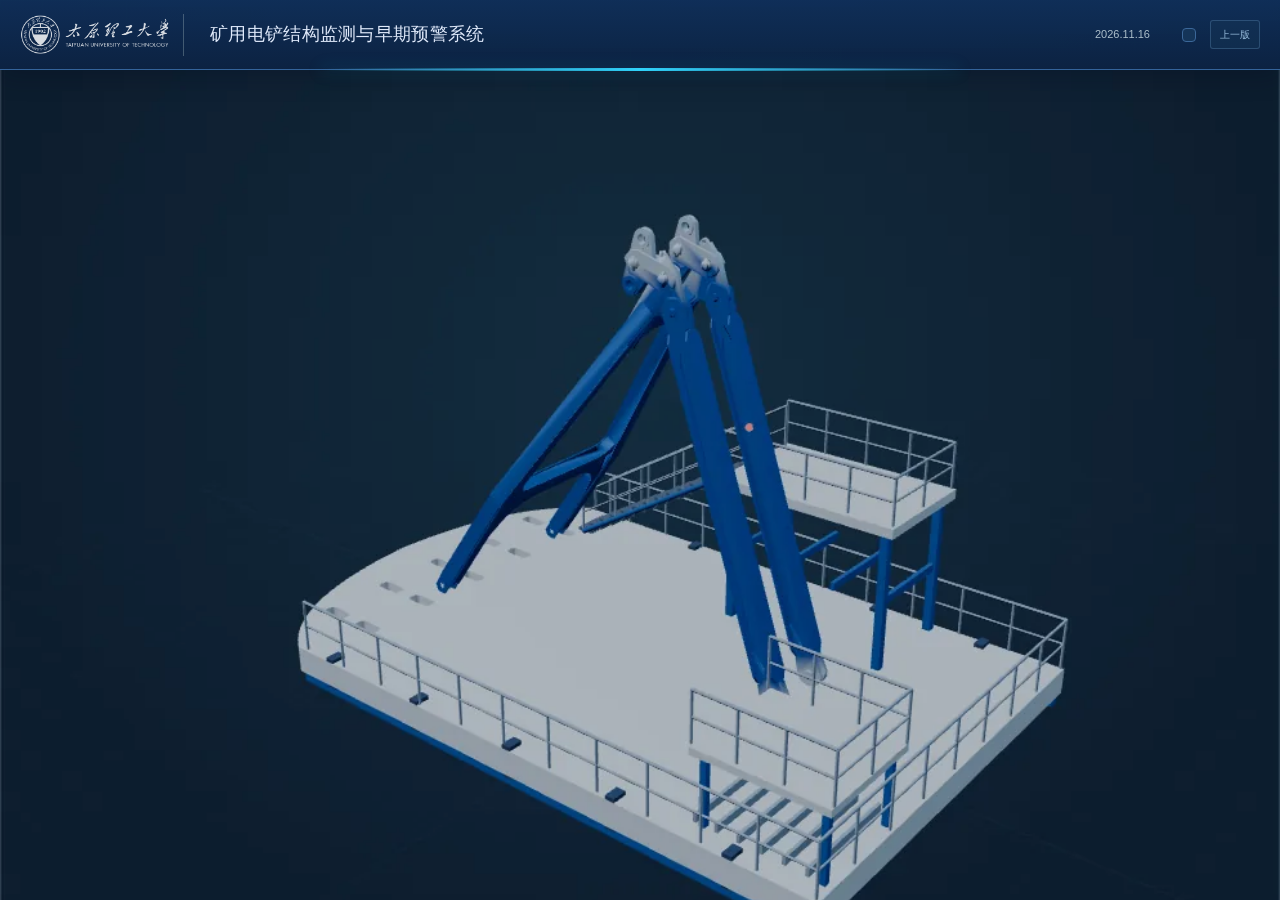
==== commit 32fa2243: "Publish MindEdge structural monitoring platform" ====
--- a/index.html
+++ b/index.html
@@ -4,7 +4,7 @@
 <meta charset="utf-8"><meta name="viewport" content="width=device-width, initial-scale=1">
 <meta name="theme-color" content="#071831">
 <script src="assets/app-ec55f90f865df2f6.js" defer></script>
-<meta name="description" content="矿用电铲结构监测与早期预警系统，16通道监测、信号分析、告警管理与仿真成果。">
+<meta name="description" content="矿用电铲结构监测与早期预警系统，测点状态、应变趋势、告警管理与仿真成果。">
 <title>矿用电铲结构监测与早期预警系统</title>
 <link rel="preload" as="image" href="assets/image-e6de5bc228b7037c.webp" fetchpriority="high">
 <!-- Three.js license
@@ -29,15 +29,15 @@
 LIABILITY, WHETHER IN AN ACTION OF CONTRACT, TORT OR OTHERWISE, ARISING FROM,
 OUT OF OR IN CONNECTION WITH THE SOFTWARE OR THE USE OR OTHER DEALINGS IN
 THE SOFTWARE.
---><link rel="stylesheet" href="assets/style-cf402e157066f03d.css">
+--><link rel="stylesheet" href="assets/style-4934df7e64706072.css">
 </head>
 <body class="customer-prototype">
 <header class="system-header">
   <div class="customer-clock" id="customer-clock">2026.11.16</div>
   <a class="customer-brand" href="#/home" aria-label="返回首页"><img src="assets/image-0c0922e1e3145119.png" alt="太原理工大学"></a>
   <div class="system-title"><h1>矿用电铲结构监测与早期预警系统</h1></div>
-  <span class="demo-mode-badge">演示运行</span><div class="system-context"><span>监测对象</span><strong>WK35 · A 型架</strong></div>
-  <div class="header-board-slot"><button class="btn compact" data-action="cockpit-board-toggle" aria-pressed="false"><span data-board-label>隐藏看板</span></button></div><div id="account-slot"></div><a class="previous-version-link" href="https://lzmochen.github.io/tyut-mindedge-20261116/versions/v3.7.1/#/home" target="_blank" rel="noopener" aria-label="查看修改前 V3.7.1">上一版</a><div class="system-tools"><button class="customer-profile" data-action="design" aria-label="系统信息"><i data-lucide="circle-help"></i><span>系统信息</span></button></div>
+  <div class="system-context"><span>监测对象</span><strong>WK35 · A 型架</strong></div>
+  <div class="header-board-slot"><button class="btn compact" data-action="cockpit-board-toggle" aria-pressed="false"><span data-board-label>隐藏看板</span></button></div><div id="account-slot"></div><a class="previous-version-link" href="https://lzmochen.github.io/tyut-mindedge-20261116/versions/v3.8.1/#/home" target="_blank" rel="noopener" aria-label="查看修改前 V3.8.1">上一版</a><div class="system-tools"><button class="customer-profile" data-action="design" aria-label="系统信息"><i data-lucide="circle-help"></i><span>系统信息</span></button></div>
 </header>
 <div class="boot-preview" id="boot-preview" aria-hidden="true"><img src="assets/image-e6de5bc228b7037c.webp" alt="" fetchpriority="high" decoding="async"></div>
 <aside class="sidebar" aria-label="主导航">
@@ -46,14 +46,14 @@
   <nav id="nav"></nav>
   <div class="sidebar-system"><div class="scope-name">WK35 · A 型架</div></div>
   <button class="side-info" data-action="design" aria-label="系统信息"><i data-lucide="book-open"></i><span>系统信息</span><i data-lucide="arrow-up-right"></i></button>
-  <div class="sidebar-footer"><span class="status-dot cyan"></span>结构监测<span>V3.8</span></div>
+  <div class="sidebar-footer"><span class="status-dot cyan"></span>结构监测<span>V3.9</span></div>
 </aside>
 <div class="workspace">
-  <div class="topbar"><div class="crumb">项目工作台<span>/</span><strong id="breadcrumb">首页</strong></div><div class="top-tools"><span class="scope-chip">WK35 / A 型架</span><span class="scope-chip">2 张采集卡 · 16 测点</span></div></div>
+  <div class="topbar"><div class="crumb">项目工作台<span>/</span><strong id="breadcrumb">首页</strong></div><div class="top-tools"><span class="scope-chip">WK35 / A 型架</span><span class="scope-chip">已配置 16 个测点</span></div></div>
   <main id="main" tabindex="-1"></main>
 </div>
 <div class="toast" id="toast" role="status" aria-live="polite"></div>
 <div class="modal-layer" id="modal" hidden></div>
 <input type="file" id="glb-file" accept=".glb" hidden>
-<script src="assets/app-ed247746211e5e41.js" defer></script>
+<script src="assets/app-24bef2783a35216b.js" defer></script>
 </body></html>
--- a/assets/style-4934df7e64706072.css
+++ b/assets/style-4934df7e64706072.css
@@ -0,0 +1,1089 @@
+:root{--navy:#102831;--ink:#182f39;--muted:#72818a;--line:#e4e9e9;--paper:#f3f6f5;--card:#fff;--teal:#087d82;--bright:#51d4d5;--blue:#3b82b6;--red:#d45151;--amber:#cb8b28;--green:#248d75;--radius:12px;font-family:'PingFang SC','Microsoft YaHei','Helvetica Neue',sans-serif;color:var(--ink);font-synthesis:none}
+*{box-sizing:border-box}body{margin:0;background:var(--paper);font-size:13px;line-height:1.6}button,input,select,textarea{font:inherit}button,a{ -webkit-tap-highlight-color:transparent}button{cursor:pointer}button:disabled{cursor:not-allowed;opacity:.55}button{border:0}a{color:inherit;text-decoration:none}button:focus-visible,a:focus-visible,input:focus-visible,select:focus-visible,textarea:focus-visible{outline:3px solid #4bc4c980;outline-offset:3px}svg{display:inline-block;vertical-align:middle}h1,h2,h3,p{margin:0}h1{font-size:29px;letter-spacing:-.6px;line-height:1.35;font-weight:650}h2{font-size:16px;font-weight:650;letter-spacing:.1px}h3{font-size:14px;font-weight:600}.muted{color:var(--muted)}.mono,.metric-value,.data-num{font-family:'SFMono-Regular',Consolas,'Liberation Mono',monospace;letter-spacing:-.4px;font-variant-numeric:tabular-nums}.unit{font-size:12px;color:var(--muted);font-weight:400;margin-left:5px}.tiny-caps{font-size:10px;letter-spacing:1.6px;font-weight:550}.small{font-size:12px}.xs{font-size:11px}.nowrap{white-space:nowrap}.text-red{color:var(--red)}.text-teal{color:var(--teal)}.text-amber{color:var(--amber)}
+.sidebar{width:224px;height:100vh;background:var(--navy);position:fixed;left:0;top:0;color:#c0d0d4;display:flex;flex-direction:column;z-index:20}.brand{display:flex;align-items:center;gap:12px;margin:31px 24px 34px;color:white;font-size:24px;font-weight:600;letter-spacing:-.5px}.brand small{display:block;font-size:7px;font-weight:500;letter-spacing:2.5px;color:#7fa0a7;margin-top:-2px}.brand-mark{font-size:28px;font-weight:750;width:37px;line-height:30px;color:var(--bright);letter-spacing:-7px;transform:skewY(-10deg)}.brand-mark span{font-size:23px;color:#e6f6f5}.project-label{display:flex;align-items:center;gap:8px;font-size:10px;letter-spacing:1px;margin:0 24px 14px;color:#7e9da4}.mini-rule{width:14px;height:1px;background:#547680}nav{padding:0 12px}.nav-item{display:flex;align-items:center;gap:13px;height:47px;padding:0 15px;border-radius:7px;color:#9db4ba;margin:5px 0;position:relative;transition:background .15s}.nav-item svg{width:18px;height:18px;opacity:.9}.nav-item:hover{background:#ffffff08;color:#e6f6f5}.nav-item.active{background:#e4ffff10;color:#77e7e3;font-weight:600}.nav-item.active:before{content:'';position:absolute;left:0;width:3px;height:19px;border-radius:2px;background:#51d4d5}.nav-item .nav-no{font-size:9px;font-family:monospace;color:#53757f;margin-left:auto}.nav-item.active .nav-no{color:#77e7e3}.sidebar-system{margin:41px 26px 20px;padding-top:25px;border-top:1px solid #ffffff12}.sidebar-system>.tiny-caps{color:#72949d}.scope-name{margin:12px 0 19px;color:#d8e7e9;font-size:16px;font-weight:500}.scope-name small{display:block;margin-top:3px;color:#7e9da4;font-size:11px;font-weight:400}.side-network{font-size:11px;color:#a8c0c4}.side-network i{display:inline-block;width:5px;height:5px;background:#55c5b3;border-radius:50%;margin-right:7px}.sidebar-system p{font-size:11px;color:#62828c;margin-top:12px;line-height:1.9}.side-info{margin:auto 20px 22px;display:flex;align-items:center;gap:9px;background:none;color:#98b5bb;font-size:11px;text-align:left;padding:0}.side-info svg{width:15px}.side-info svg:last-child{width:13px;margin-left:auto}.sidebar-footer{padding:18px 23px;border-top:1px solid #ffffff10;font-size:9px;display:flex;align-items:center;gap:7px;color:#7898a0}.sidebar-footer>span:last-child{margin-left:auto}.status-dot{width:6px;height:6px;border-radius:50%;display:inline-block;flex-shrink:0;background:var(--green)}.status-dot.cyan{background:var(--bright)}.workspace{margin-left:224px;min-height:100vh}.topbar{height:72px;background:#fff;border-bottom:1px solid var(--line);display:flex;align-items:center;justify-content:space-between;padding:0 32px;gap:14px}.crumb{color:#78858d;font-size:12px;display:flex;gap:13px;align-items:center}.crumb strong{font-weight:500;color:#34535e}.crumb>span{color:#c5cccf}.top-tools{display:flex;align-items:center;gap:19px}.demo-label{font-size:10px;letter-spacing:.5px;color:#996923;background:#fff6e5;border:1px solid #f0e2c8;padding:3px 8px;border-radius:4px;display:flex;gap:5px;align-items:center}.demo-label i{width:4px;height:4px;background:#d59a36;border-radius:50%}.top-date{color:#7b8790;font-size:11px}.avatar{height:29px;width:29px;background:#e9f3f2;color:#377d7b;border:1px solid #d1e5e3;border-radius:50%;display:grid;place-items:center;font-size:11px}.icon-btn{display:inline-grid;place-items:center;width:30px;height:30px;border:1px solid var(--line);background:#fff;border-radius:6px;color:#617780}.icon-btn svg{width:15px;height:15px}.icon-btn:hover{background:#edf6f5;color:var(--teal)}main{max-width:1750px;margin:auto;padding:28px 32px 20px}.page-heading{display:flex;justify-content:space-between;align-items:center;gap:18px;margin-bottom:23px}.eyebrow{font-size:10px;letter-spacing:2px;color:var(--teal);font-weight:600;margin-bottom:7px}.page-subtitle{font-size:12px;color:var(--muted);margin-top:7px}.heading-actions{display:flex;gap:9px;align-items:center}.btn{border:1px solid #dce3e4;border-radius:6px;background:#fff;padding:7px 12px;display:inline-flex;gap:7px;align-items:center;font-size:12px;font-weight:500;color:#38515b;line-height:1.5;white-space:nowrap;transition:.15s}.btn svg{width:14px;height:14px}.btn:hover{border-color:#9cc9c8;background:#f4fbfa}.btn.primary{background:var(--teal);border-color:var(--teal);color:white}.btn.primary:hover{background:#066b70}.btn.dark{background:#1a3f4b;border-color:#355966;color:#d2f2ef}.btn.ghost{border-color:transparent;background:none;color:var(--teal);padding-left:0;padding-right:0}.btn.danger{color:var(--red)}.btn.compact{font-size:11px;padding:5px 9px}.select{border:1px solid #dce3e4;border-radius:6px;padding:7px 28px 7px 11px;background:#fff;color:#375460;font-size:12px;max-width:240px}.input{border:1px solid #dce3e4;border-radius:6px;background:#fff;padding:8px 10px;color:var(--ink);min-width:0;width:100%}.input:focus,.select:focus{border-color:var(--teal)}
+.metric-strip{display:grid;grid-template-columns:1fr 1fr 1fr 1.15fr;gap:1px;background:var(--line);border:1px solid var(--line);border-radius:var(--radius);overflow:hidden;margin-bottom:20px}.metric{background:#fff;padding:16px 22px;position:relative;min-height:103px}.metric-top{display:flex;align-items:center;justify-content:space-between;color:#6f8189;font-size:11px;margin-bottom:8px}.metric-top svg{width:15px;height:15px;color:#81959b}.metric-value{font-size:31px;line-height:1.1;font-weight:500;letter-spacing:-1px}.metric-value>small{font-size:16px;color:#84939a;font-weight:400;margin-left:4px}.metric-bottom{font-size:10px;color:#8a979d;margin-top:7px}.metric-bottom i{margin-right:4px}.metric-value .metric-badge{font-family:inherit;font-size:10px;font-weight:400;letter-spacing:0;color:var(--teal);background:#e9f5f2;padding:3px 7px;margin-left:9px;vertical-align:middle}.monitor-grid{display:grid;grid-template-columns:minmax(0,1.9fr) minmax(285px,1fr);gap:18px}.panel{background:var(--card);border:1px solid var(--line);border-radius:var(--radius);overflow:hidden}.panel-head{display:flex;align-items:center;justify-content:space-between;gap:12px;padding:16px 19px;border-bottom:1px solid var(--line);min-height:57px}.panel-head h2{font-size:14px}.panel-head p{font-size:10px;color:var(--muted);margin-top:2px}.panel-head .tag{margin-left:7px}.panel-head>div:last-child .btn{font-size:10px}.panel-content{padding:19px}.tag{display:inline-flex;align-items:center;gap:4px;padding:2px 7px;border-radius:4px;font-size:10px;line-height:1.6;background:#edf5f4;color:#49837b;white-space:nowrap;font-weight:400}.tag.amber{color:#aa7425;background:#fff4df}.tag.red{color:#c24d51;background:#fdefee}.tag.blue{color:#4a7da3;background:#edf4f9}.tag.neutral{background:#eff2f4;color:#7c8a95}.tag.dark{background:#ffffff0c;color:#adc5d0;border:1px solid #ffffff15}.model-panel{position:relative;min-width:0;min-height:435px;background:#102d39;border-color:#173b48;color:#e5eff1}.model-panel .panel-head{position:relative;z-index:2;border-color:#ffffff12}.model-panel .panel-head p{color:#7fa2b1}.model-panel .panel-head h2{font-weight:500}.model-panel .icon-btn{color:#a0c4d0;background:#153645;border-color:#ffffff1a}.model-stage{height:360px;position:relative;overflow:hidden;background:radial-gradient(ellipse at 51% 50%,#204456 0%,#102d39 68%)}.model-stage canvas{position:absolute;inset:0;width:100%;height:100%;display:block;touch-action:none}.model-annotation{position:absolute;z-index:2;left:18px;top:15px;display:flex;align-items:center;gap:6px;pointer-events:none;font-size:10px;color:#9fbcc8}.model-annotation .status-dot{width:4px;height:4px}.model-tags{position:absolute;left:18px;top:44px;display:flex;gap:6px;z-index:3}.model-tools{position:absolute;right:13px;top:14px;display:flex;flex-direction:column;gap:6px;z-index:4}.model-footer{display:flex;align-items:center;justify-content:space-between;gap:10px;padding:12px 18px;border-top:1px solid #ffffff12;color:#92b1be;font-size:10px}.model-footer .legend{display:flex;align-items:center;gap:12px}.legend span{display:flex;align-items:center;gap:4px}.legend i{display:inline-block;width:5px;height:5px;border-radius:50%}.legend .normal{background:#60c9cf}.legend .warning{background:#efb14b}.legend .alarm{background:#ef7374}.legend .offline{background:#7c8a96}.point-labels{position:absolute;inset:0;pointer-events:none;overflow:hidden;z-index:2}.anchor-label{position:absolute;transform:translate(-50%,-50%);font-family:monospace;font-size:9px;pointer-events:auto;background:#163c4bcc;color:#b5d6de;border:1px solid #4f7e8d;border-radius:4px;padding:1px 4px;line-height:1.5;min-width:30px;transition:background .15s}.anchor-label:hover,.anchor-label.selected{background:#1a6269;color:#fff;border-color:#72d7d7;z-index:10;box-shadow:0 0 0 3px #42c7cd20}.anchor-label.warning{color:#ffcb79;border-color:#bc8a42;background:#573e27cc}.anchor-label.alarm{color:#ffb9b9;border-color:#e27b79;background:#754149dd}.anchor-label.offline{color:#8095a1;border-color:#516675}.point-panel .panel-head{padding:15px 17px}.point-grid{display:grid;grid-template-columns:repeat(4,minmax(0,1fr));gap:7px;padding:16px 16px 10px}.point-tile{background:#f9fbfb;text-align:left;padding:8px 9px 7px;border:1px solid #e4ebeb;border-radius:6px;position:relative;min-width:0;transition:.15s}.point-tile .point-id{display:flex;align-items:center;justify-content:space-between;font-size:10px;color:#799096;margin-bottom:5px}.point-tile .point-id i{width:4px;height:4px;border-radius:50%;background:#63b9b5}.point-tile .point-value{font-family:monospace;font-size:16px;color:#38616b;line-height:1.1}.point-tile.warning{border-color:#ead9b8;background:#fffaf0}.point-tile.warning .point-id i{background:#dda845}.point-tile.warning .point-value{color:#ac7b27}.point-tile.alarm{border-color:#e6bdbc;background:#fff3f2}.point-tile.alarm .point-id i{background:#db6969}.point-tile.alarm .point-value{color:#c05e5a}.point-tile.offline{background:#f1f3f4;color:#8e9da4;border-color:#e1e5e6}.point-tile.offline .point-id i{background:#a2acb0}.point-tile.offline .point-value{color:#a2acb0}.point-tile.selected{box-shadow:0 0 0 2px #087d8250;border-color:#087d82}.point-tile:hover{transform:translateY(-1px);border-color:#77b9b7}.point-meta{display:flex;justify-content:space-between;padding:1px 17px 10px;font-size:9px;color:#9aa7ac}.point-detail{border-top:1px solid var(--line);margin-top:3px;padding:11px 16px 13px}.detail-title{display:flex;justify-content:space-between;align-items:center;gap:6px;margin-bottom:7px}.detail-title h3{font-size:12px}.point-data-line{display:flex;align-items:baseline;gap:7px}.point-data-line .data-num{font-size:25px}.detail-foot{font-size:10px;color:#8d9ba2;margin-top:5px}.sparkline{width:100%;height:48px;overflow:visible}.sparkline text{font-size:9px;fill:#8f9ea5}.bottom-grid{display:grid;grid-template-columns:minmax(0,1.4fr) minmax(320px,1fr);gap:18px;margin-top:18px}.chart{width:100%;height:174px;display:block}.chart text{font-family:inherit;font-size:10px;fill:#8d9ca3}.chart .gridline{stroke:#edf0f0;stroke-width:1}.chart .signal{fill:none;stroke:#138c97;stroke-width:2}.chart .signal-second{fill:none;stroke:#80a8c2;stroke-width:1.5}.chart .threshold{stroke:#dbb569;stroke-dasharray:5 5}.chart-meta{display:flex;align-items:center;gap:15px;font-size:10px;color:#7b9199;padding:10px 19px 0}.chart-meta>span{display:flex;align-items:center;gap:5px}.chart-meta i{width:13px;height:2px;background:var(--teal)}.chart-meta i.secondary{background:#80a8c2}.chart-meta i.dashed{background:#d8ac5a}.event-list{padding:0 18px}.event-item{padding:13px 0;border-bottom:1px solid var(--line);display:flex;align-items:flex-start;gap:10px}.event-item:last-child{border-bottom:0}.event-icon{width:27px;height:27px;background:#fdf0ee;color:#d36b65;border-radius:7px;display:grid;place-items:center;flex-shrink:0;margin-top:1px}.event-icon.warning{background:#fff5e2;color:#c19444}.event-icon svg{width:13px;height:13px}.event-body{flex:1;min-width:0}.event-body strong{font-size:11px;font-weight:600}.event-body p{color:#90a0a7;font-size:10px;margin-top:3px}.event-value{font-size:13px;color:var(--red);font-family:monospace}.event-body .event-main{display:flex;align-items:center;justify-content:space-between;gap:8px}.event-time{font-size:9px;color:#94a3aa}.row-link{background:none;color:var(--teal);font-size:10px;padding:0;white-space:nowrap}.event-empty{padding:34px 20px;text-align:center;color:#7f959d;font-size:12px}.model-quick{border-top:1px solid var(--line);padding:10px 18px 11px;display:flex;align-items:center;justify-content:space-between;font-size:10px;background:#f8fbfa}.model-quick>span{display:flex;gap:6px;align-items:center}.app-footer{max-width:1750px;margin:0 auto;display:flex;justify-content:space-between;gap:20px;padding:8px 32px 20px;font-size:9px;letter-spacing:.2px;color:#96a5a9}.subnav{display:flex;align-items:center;gap:26px;border-bottom:1px solid var(--line);margin-bottom:20px}.subnav button{background:none;padding:10px 1px 12px;color:#7b8c94;font-size:13px;border-bottom:2px solid transparent}.subnav button.active{color:var(--teal);border-color:var(--teal);font-weight:600}.toolbar{display:flex;gap:10px;align-items:center;flex-wrap:wrap;padding:15px 18px;border-bottom:1px solid var(--line)}.toolbar label{display:flex;align-items:center;gap:8px;font-size:11px;color:#708891}.toolbar .grow{flex:1}.filter-chip{display:inline-flex;align-items:center;gap:6px;padding:5px 9px;border:1px solid var(--line);background:#fff;border-radius:5px;font-size:11px;color:#7b9098}.filter-chip.active{color:var(--teal);border-color:#98c7c3;background:#eff8f6}.filters{display:flex;gap:7px;flex-wrap:wrap}.full-chart{height:285px;padding:0 18px}.wide-chart{width:100%;height:100%;display:block}.data-table{width:100%;border-collapse:collapse;text-align:left;font-size:12px;white-space:nowrap}.table-scroll{overflow:auto}.data-table thead{color:#81919a;background:#f8faf9;font-size:10px}.data-table th{font-weight:500;padding:12px 17px;border-bottom:1px solid var(--line)}.data-table td{padding:12px 17px;border-bottom:1px solid #edf0ef}.data-table tbody tr:last-child td{border-bottom:0}.data-table tbody tr:hover{background:#f8fbfa}.data-table .row-selected{background:#f0f8f7}.table-action{display:flex;align-items:center;gap:14px}.table-action button{border:0;background:none;color:var(--teal);font-size:11px;padding:0}.note{font-size:11px;color:#83969c;padding:11px 18px;background:#f8faf9;border-top:1px solid var(--line)}.notice{display:flex;gap:10px;padding:13px 16px;border:1px solid #e0eae6;background:#edf5f1;border-radius:8px;font-size:11px;color:#537c71;margin-bottom:18px;line-height:1.8}.notice svg{width:16px;height:16px;flex-shrink:0;margin-top:2px}.notice.warning{background:#fff7e9;border-color:#ede2ce;color:#9f7e42}.notice.neutral{background:#eef4f8;border-color:#dee7ed;color:#647e8c}.two-col{display:grid;grid-template-columns:minmax(0,1.55fr) minmax(290px,1fr);gap:18px}.section-gap{margin-top:18px}.summary-grid{display:grid;grid-template-columns:repeat(3,1fr);gap:16px;margin-bottom:18px}.summary-card{border:1px solid var(--line);border-radius:10px;padding:18px 20px;background:#fff}.summary-card strong{display:block;font-size:24px;font-weight:500;margin-top:7px}.summary-card p{font-size:11px;color:var(--muted);margin-top:5px}.summary-card .tiny-caps{color:#79929c}.key-values{display:grid;grid-template-columns:1fr 1fr;gap:16px 12px}.key-values>div>span{display:block;font-size:10px;color:#8197a0;margin-bottom:4px}.key-values>div>strong{font-size:13px;font-weight:500}.pipeline{display:flex;align-items:center;gap:8px;flex-wrap:wrap}.pipeline-node{padding:10px 13px;border:1px solid #dce9e8;border-radius:6px;background:#f8fbfa}.pipeline-node b{display:block;font-size:12px;font-weight:550}.pipeline-node small{font-size:10px;color:#83969c}.pipeline>svg{width:16px;color:#9ab0b5}.step-list{display:flex;gap:10px;margin:0 0 20px}.step{flex:1;border-top:3px solid #dbe6e6;padding-top:10px;color:#93a2a9;font-size:11px}.step.active{border-color:var(--teal);color:var(--teal)}.step b{display:block;font-size:13px;margin-bottom:2px}.form-grid{display:grid;grid-template-columns:1fr 1fr;gap:16px}.form-field{display:flex;flex-direction:column;gap:6px;font-size:11px;color:#66808a}.form-field.full{grid-column:1/-1}.form-field .help{font-size:10px;color:#9ba9ae}.upload-zone{border:1px dashed #b9d4d2;border-radius:8px;display:flex;flex-direction:column;align-items:center;padding:22px 15px;gap:6px;background:#f8fbfa}.upload-zone svg{width:25px;height:25px;color:#579d9c;margin-bottom:3px}.upload-zone strong{font-size:12px;font-weight:500}.upload-zone p{font-size:10px;color:#91a3aa}.check-list{display:flex;flex-direction:column;gap:12px}.check-item{display:flex;gap:9px;font-size:12px;align-items:flex-start}.check-item svg{width:15px;height:15px;color:var(--green);margin-top:2px}.check-item.wait svg{color:var(--amber)}.check-item small{display:block;color:#8b9ea5;margin-top:2px;font-size:10px}.terminal{border-radius:8px;background:#102d39;color:#95b8c0;padding:18px;font-size:11px;line-height:2;font-family:monospace;max-height:210px;overflow:auto}.terminal .green{color:#77d6bf}.terminal .white{color:#d5e9ed}.terminal .orange{color:#dfbe83}.empty-state{padding:40px 25px;text-align:center}.empty-state>svg{width:36px;height:36px;color:#9bb6bf;margin-bottom:12px}.empty-state h3{font-size:14px;margin-bottom:7px}.empty-state p{font-size:12px;line-height:1.9;color:#82969e;margin-bottom:15px}.rule-legend{padding:15px 18px;display:flex;gap:19px;font-size:11px;color:#7c9098}.toggle{width:29px;height:16px;padding:2px;background:#ccd8d9;border-radius:12px;position:relative}.toggle:before{content:'';display:block;width:12px;height:12px;background:#fff;border-radius:50%;transition:.15s}.toggle.on{background:var(--teal)}.toggle.on:before{transform:translateX(13px)}.timeline{border-left:1px solid #dce6e7;margin-left:5px;padding:0 0 0 22px}.timeline-item{position:relative;padding:0 0 22px;font-size:12px}.timeline-item:before{content:'';position:absolute;left:-27px;top:5px;width:7px;height:7px;background:#78b9b4;border:2px solid #e9f3f1;border-radius:50%}.timeline-item span{font-size:10px;color:#8fa1a8;display:block;margin-bottom:3px}.foot-actions{display:flex;align-items:center;gap:8px;justify-content:flex-end;margin-top:18px}.floating-note{font-size:10px;color:#8aa0a8;margin-right:auto}
+.toast{position:fixed;bottom:28px;left:calc(50% + 112px);transform:translate(-50%,20px);background:#123d46;color:#edf9f7;box-shadow:0 8px 40px #123d4630;padding:11px 19px;border-radius:8px;font-size:12px;z-index:100;opacity:0;pointer-events:none;transition:.2s}.toast.show{opacity:1;transform:translate(-50%,0)}.modal-layer[hidden]{display:none}.modal-layer{position:fixed;inset:0;background:#0d27366e;backdrop-filter:blur(3px);display:flex;align-items:center;justify-content:center;z-index:70;padding:24px}.modal{width:600px;max-width:100%;max-height:88vh;overflow:auto;background:white;border-radius:13px;box-shadow:0 25px 90px #08263240;animation:rise .18s ease-out}.modal.wide{width:810px}.modal-head{padding:22px 25px 16px;display:flex;align-items:center;justify-content:space-between;border-bottom:1px solid var(--line)}.modal-head h2{font-size:18px}.modal-body{padding:22px 25px}.modal-body .notice{margin-bottom:18px}.modal-foot{display:flex;justify-content:flex-end;gap:8px;padding:17px 25px;border-top:1px solid var(--line)}.modal-body p{line-height:1.9;font-size:12px;color:#6d848d}.modal-body h3{margin-top:19px;margin-bottom:8px}.modal-body h3:first-child{margin-top:0}.design-grid{display:grid;grid-template-columns:1fr 1fr;gap:14px}.design-cell{padding:14px;background:#f3f7f6;border-radius:8px}.design-cell b{font-size:12px;font-weight:550}.design-cell p{font-size:11px;margin-top:6px}.external-form{display:flex;gap:8px}.value-pill{background:#eaf4f2;padding:3px 7px;border-radius:4px;font-size:10px;color:#548d85}.binding-grid{display:grid;grid-template-columns:1fr 1fr;gap:10px}.model-result-grid{display:grid;grid-template-columns:minmax(0,1.8fr) minmax(300px,1fr);gap:18px}.model-result-grid .model-stage{height:396px}.result-source{display:flex;gap:9px;align-items:center}.result-metrics{display:grid;grid-template-columns:1fr 1fr;gap:12px}.result-stat{padding:13px;background:#f7faf9;border-radius:6px}.result-stat>span{display:block;font-size:10px;color:#78939c}.result-stat>strong{display:block;font-family:monospace;font-size:23px;font-weight:400;margin-top:6px}.result-stat small{font-size:10px;color:#8ba1a8}.result-scale{display:flex;align-items:center;gap:12px;font-size:10px;color:#a4bdc8}.scale-gradient{height:4px;flex:1;min-width:65px;background:linear-gradient(90deg,#4595bb,#45b0bc,#98cbbc,#e5c074,#e67b67);border-radius:3px}.result-confidence{font-size:10px;color:#7c949d;padding:12px 0;border-bottom:1px solid var(--line);margin-bottom:14px}.scenario-mobile{display:none}.break-any{overflow-wrap:anywhere;white-space:normal}.point-table-sub{display:block;font-size:10px;color:#8da1a7}.info-block{padding:15px;background:#f7f9f8;border-radius:8px}.info-block h3{margin-bottom:6px}.info-block p{font-size:11px;color:#83999f;line-height:1.9}.status-strip{display:flex;gap:16px;align-items:center;background:#edf5f3;padding:10px 14px;font-size:11px;color:#59877d;border-radius:7px;margin-bottom:14px}.link-diagram{padding:23px}.link-split{display:grid;grid-template-columns:1fr 1fr;gap:18px;margin:22px 0}.link-branch{position:relative;border:1px solid #d9e6e6;border-radius:9px;padding:16px;background:#f8fbfa}.link-branch h3{display:flex;align-items:center;gap:7px;margin-bottom:6px}.link-branch h3 svg{width:16px;color:var(--teal)}.link-branch p{font-size:11px;color:#7d959d;line-height:1.9}.link-source{padding:15px;background:#183c49;border-radius:8px;display:flex;justify-content:space-between;align-items:center;color:#d0e8e9}.link-source span{font-size:10px;color:#95bac3}.inline-check{font-size:11px;color:#6e878f;display:flex;align-items:center;gap:7px}.result-notice{padding:10px 18px;border-top:1px solid #ffffff15;color:#83a4b2;font-size:10px}
+@keyframes rise{from{opacity:0;transform:translateY(12px)}to{opacity:1;transform:translateY(0)}}.page-enter{animation:rise .25s ease-out}.page-counter{font-size:10px;color:#90a0a6}.mobile-brand{display:none}.risk-banner{display:flex;align-items:center;gap:8px;font-size:11px;color:#af7252;background:#fff6ec;border:1px solid #f2dfc9;padding:8px 12px;border-radius:7px;margin-top:13px}.risk-banner svg{width:14px;height:14px}
+@media(min-width:1660px){.model-stage{height:409px}.point-grid{gap:10px;padding:19px 18px 13px}.point-tile{padding:11px}.point-detail{padding-top:13px}.point-detail .sparkline{height:55px}.chart{height:193px}}
+@media(max-width:1200px){.sidebar{width:192px}.brand{font-size:21px;margin-left:21px;gap:10px}.workspace{margin-left:192px}main{padding:24px}.topbar{padding:0 24px}.monitor-grid{grid-template-columns:minmax(0,1.65fr) minmax(270px,1fr);gap:14px}.metric{padding:15px 17px}.bottom-grid{gap:14px}.model-stage{height:358px}.point-grid{padding:15px 12px 9px;gap:5px}.point-tile{padding:7px}.point-tile .point-value{font-size:15px}.page-heading h1{font-size:26px}.top-date{display:none}.sidebar-system{margin-left:24px;margin-right:24px}.app-footer{padding-left:24px;padding-right:24px}.model-result-grid{grid-template-columns:1.5fr 1fr}.toast{left:calc(50% + 96px)}}
+@media(max-width:980px){.sidebar{width:78px}.brand{margin:27px auto 37px;width:36px}.brand>span:last-child,.project-label,.nav-item>span,.nav-no,.sidebar-system,.side-info span,.side-info svg:last-child,.sidebar-footer{display:none}.nav-item{padding:0;justify-content:center;height:48px}.nav-item svg{width:20px}.side-info{margin:auto auto 25px}.workspace{margin-left:78px}.monitor-grid{grid-template-columns:minmax(0,1.7fr) minmax(265px,1fr)}.heading-actions{gap:6px}.heading-actions .btn{padding:7px 8px}.page-heading h1{font-size:24px}.bottom-grid{grid-template-columns:1fr}.metric-value{font-size:28px}.two-col,.model-result-grid{grid-template-columns:1fr}.toast{left:calc(50% + 39px)}.sidebar nav{padding:0 9px}.metric-strip{grid-template-columns:1fr 1fr 1fr 1fr}.metric-top{font-size:10px}.metric{padding:14px 12px}.top-tools{gap:12px}.app-footer span:last-child{display:none}}
+@media(max-width:740px){.sidebar{width:64px}.workspace{margin-left:64px}main{padding:19px 15px}.topbar{height:58px;padding:0 16px}.crumb{font-size:10px;gap:8px}.crumb>span,.crumb>strong{display:none}.top-tools{gap:10px}.avatar{width:25px;height:25px}.page-heading{align-items:flex-start;flex-wrap:wrap;margin-bottom:17px;gap:12px}.page-heading h1{font-size:24px}.eyebrow{font-size:9px}.page-subtitle{font-size:11px}.heading-actions{width:100%;justify-content:flex-start}.heading-actions .select{flex:1}.metric-strip{grid-template-columns:1fr 1fr;margin-bottom:14px}.metric{min-height:93px}.metric-value{font-size:27px}.metric-bottom{font-size:9px}.monitor-grid{grid-template-columns:1fr;gap:14px}.model-stage{height:350px}.point-panel .point-grid{grid-template-columns:repeat(8,minmax(0,1fr));overflow:auto}.point-tile{min-width:43px}.point-tile .point-value{font-size:12px}.point-tile .point-id{font-size:9px}.point-meta{display:none}.point-detail .sparkline{height:40px}.bottom-grid{margin-top:14px}.two-col,.model-result-grid{grid-template-columns:1fr}.summary-grid{grid-template-columns:1fr 1fr}.summary-card:last-child{grid-column:1/-1}.subnav{gap:18px;overflow:auto;white-space:nowrap}.subnav button{font-size:12px}.form-grid,.design-grid{grid-template-columns:1fr}.form-field.full{grid-column:auto}.modal-layer{padding:12px}.modal{max-height:92vh}.modal-body,.modal-head{padding:18px}.modal-foot{padding:14px 18px}.model-result-grid .model-stage{height:335px}.app-footer{padding:6px 15px 17px}.topbar .icon-btn{display:none}.toast{left:calc(50% + 32px);width:max-content;max-width:calc(100vw - 90px)}.page-counter{display:none}.link-split{grid-template-columns:1fr}.form-grid .key-values{grid-template-columns:1fr 1fr}.toolbar{padding:13px;gap:8px}.toolbar label{flex-wrap:wrap}.toolbar input[type=datetime-local]{max-width:190px}.full-chart{height:230px;padding:0 8px}.model-footer .legend{gap:7px}.model-footer{font-size:9px;padding:10px 12px}.result-source{flex-wrap:wrap}.sidebar nav{padding:0 6px}.sidebar .brand-mark{font-size:26px}.side-info svg{width:18px}.heading-actions .btn{font-size:11px}.form-field input,.form-field select{min-height:36px}.data-table td,.data-table th{padding-left:12px;padding-right:12px}.page-enter{animation:none}}
+@media(max-width:740px){.heading-actions{flex-wrap:wrap}.heading-actions .select{flex:1 1 145px}.heading-actions .btn{flex:0 0 auto}.panel-head{gap:10px}.panel-head>div{min-width:0}}
+.scene-switch{display:flex;align-items:center;gap:8px;padding:9px 17px;border-bottom:1px solid #ffffff12;background:#12313d}.scene-switch button{background:none;border:1px solid transparent;color:#7fa2b1;border-radius:5px;padding:5px 9px;font-size:11px}.scene-switch button.active{border-color:#527b87;background:#294d58;color:#c9f0ee}.scene-switch button:last-child{margin-left:auto;font-size:10px}.machine-focus{position:absolute;transform:translate(-50%,-50%);padding:7px 11px;border-radius:6px;border:1px solid #67c7bf;background:#123b49eb;color:#b8efea;pointer-events:auto;text-align:left;white-space:nowrap;box-shadow:0 5px 25px #071c294d}.machine-focus strong{display:block;font-size:11px}.machine-focus span{display:block;font-size:9px;color:#8bb5bf;margin-top:2px}.reference-image{display:block;max-width:100%;height:auto;margin:15px auto;border:1px solid var(--line);border-radius:6px}.asset-notice{font-size:11px;color:var(--muted);margin-top:12px;line-height:1.8}
+.fea-grid{display:grid;grid-template-columns:minmax(0,1.65fr) minmax(280px,1fr);gap:20px}.fea-stage{height:470px;display:flex;align-items:center;justify-content:center;padding:16px;background:#fff}.fea-stage img{max-width:100%;max-height:100%;object-fit:contain}.asset-thumbnails{display:grid;grid-template-columns:repeat(5,minmax(0,1fr));gap:8px;padding:14px;border-top:1px solid var(--line)}.asset-thumbnails button{min-width:0;padding:6px;border:1px solid var(--line);border-radius:6px;background:#fafcfb;color:#6f8590;text-align:left}.asset-thumbnails button.active{border-color:var(--teal);background:#edf8f6;color:var(--teal);box-shadow:0 0 0 1px var(--teal)}.asset-thumbnails img{height:65px;width:100%;object-fit:contain;background:#fff}.asset-thumbnails span{display:block;font-size:9px;margin-top:5px;line-height:1.5}.video-grid{display:grid;grid-template-columns:minmax(0,1.8fr) minmax(280px,1fr);gap:20px}.video-theater{background:#0f2630;min-height:280px;display:flex;align-items:center;justify-content:center}.video-theater video{display:block;width:100%;max-height:445px;aspect-ratio:16/10;object-fit:contain}.video-meta{display:flex;align-items:center;justify-content:space-between;gap:12px;padding:13px 18px;border-bottom:1px solid var(--line);font-size:10px;color:var(--muted)}.video-list{max-height:590px;overflow:auto;padding:8px}.video-item{width:100%;display:flex;align-items:center;gap:10px;border:1px solid transparent;border-radius:7px;background:#fff;text-align:left;padding:9px;color:var(--ink)}.video-item:hover{background:#f4f8f7}.video-item.active{background:#edf6f4;border-color:#bfded7}.video-item img{width:86px;height:51px;object-fit:contain;background:#132e38;border-radius:4px}.video-item>span{min-width:0;flex:1}.video-item strong{font-weight:550;font-size:11px;display:block;line-height:1.55}.video-item small{color:#8aa0a5;font-size:9px;display:block;margin-top:4px}.video-item>svg{width:13px;color:var(--teal)}
+.anchor-leader{position:absolute;height:1px;background:#759aa180;transform-origin:0 50%;pointer-events:none}
+@media(max-width:980px){.fea-grid,.video-grid{grid-template-columns:minmax(0,1fr)}.video-list{max-height:340px}.fea-stage{height:430px}}
+@media(max-width:740px){.fea-stage{height:365px;padding:12px}.asset-thumbnails{grid-template-columns:repeat(3,minmax(0,1fr));gap:7px;padding:10px}.asset-thumbnails img{height:55px}.video-meta{align-items:flex-start;flex-direction:column}.video-theater{min-height:180px}.video-item img{width:72px;height:45px}}
+@media(max-width:740px){.metric-badge{display:none}.metric-value[style]{font-size:18px!important}.point-panel .point-grid{grid-template-columns:repeat(4,minmax(0,1fr));overflow:visible}.point-tile{min-width:0}.point-tile .point-value{font-size:14px}.scene-switch{padding:8px;gap:3px}.scene-switch button{padding:5px 6px;font-size:10px}}
+@media(prefers-reduced-motion:reduce){*{animation:none!important;transition:none!important;scroll-behavior:auto!important}}
+
+:root{--paper:#07152b;--ink:#e0ebfc;--muted:#8ba2c2;--line:#233c60;--teal:#43d5ef;--bright:#67e9ff;--red:#ff7d86;--amber:#f5bd63;--green:#55d6b3;--navy:#07172e;font-family:'PingFang SC','Microsoft YaHei',sans-serif;color-scheme:dark}
+.page-subtitle,.eyebrow,.metric-bottom,.cockpit-kpi p,.panel-head p,.state-note,.assembly-legend,.asset-notice,.result-notice,.result-confidence,.detail-foot,.floating-note,.upload-zone p,.model-annotation,.model-tags,.notice:not(.validation-message){display:none!important}
+.assembly-hotspot small,.evaluation-entry>p{display:none!important}
+.modal-body>p:not([role=alert]):not(.system-disclosure),.modal-body form>p:not([role=alert]){display:none}
+.system-disclosure{font-size:12px;line-height:1.9;margin-top:23px;color:#94b0cb}.system-diagnostics{margin-top:22px;border-top:1px solid var(--line);padding-top:16px}.system-diagnostics summary{color:#7fa7c8;font-size:11px;cursor:pointer}.system-diagnostics .form-field{margin-top:16px}.link-direction{text-align:center;color:#41799b;padding:14px 0}.step{font-size:0}.step b{font-size:12px}.video-meta .row-link{margin-left:auto}#video-status:empty{display:none}
+.metric{background:transparent}.metric .metric-badge{background:#16465d;color:#6fd9e6}
+body{background:#07152b;background-image:radial-gradient(ellipse at 70% 4%,#103b6745,transparent 50%),linear-gradient(115deg,#07152b,#091d38);color:var(--ink);font-size:13px}
+body:before{content:'';position:fixed;inset:0;z-index:-1;pointer-events:none;background-image:linear-gradient(#4285b006 1px,transparent 1px),linear-gradient(90deg,#4285b006 1px,transparent 1px);background-size:42px 42px}
+button,input,select,textarea{font-family:inherit}h1{font-size:28px;letter-spacing:.4px}h2{font-size:15px;letter-spacing:.3px}h3{font-size:13px}.muted{color:var(--muted)}.text-red{color:var(--red)}.text-amber{color:var(--amber)}.text-teal{color:var(--teal)}
+.system-header{height:96px;position:relative;display:grid;grid-template-columns:238px minmax(0,1fr) 238px;align-items:center;gap:18px;padding:0 25px;background:linear-gradient(180deg,#102a49,#0a1d37);border-bottom:1px solid #377199;z-index:24;box-shadow:0 4px 28px #0003}
+.system-header:after{content:'';position:absolute;bottom:-2px;left:25%;right:25%;height:3px;background:linear-gradient(90deg,transparent,#30d2fa,transparent);box-shadow:0 0 15px #1cb6e844}
+.customer-brand{display:flex;gap:14px;align-items:center}.customer-brand img{width:91px;height:auto;object-fit:contain}.customer-brand>span{font-size:10px;color:#86aacb;letter-spacing:2px;border-left:1px solid #4d6d8c66;padding-left:14px}.customer-brand small{font-size:12px;display:block;color:#d3e4f8;letter-spacing:1px;margin-top:4px}
+.system-title{text-align:center;align-self:center}.system-title>p{font-size:10px;letter-spacing:3.6px;color:#6bc8e8;margin-bottom:6px}.system-title h1{font-size:25px;font-weight:650;line-height:1.3;letter-spacing:1.3px;white-space:nowrap}.title-rule{height:1px;background:linear-gradient(90deg,transparent,#77d9f5aa,transparent);margin:9px auto 0;width:76%}
+.system-tools{display:flex;align-items:center;justify-content:flex-end;gap:13px}.system-date{font-size:11px;font-family:monospace;color:#8ca8c7}.demo-label{background:#5c451a45;color:#f6cc86;border-color:#a77e344f;white-space:nowrap;font-size:10px}.system-tools .icon-btn{background:#123151;border-color:#325676;color:#a3cbe4}
+.sidebar{top:96px;width:184px;height:calc(100vh - 96px);background:linear-gradient(180deg,#091b33,#061327);border-right:1px solid #25436980;z-index:21}.brand{font-size:20px;margin:25px 20px 28px;gap:10px}.brand-mark{font-size:25px;width:30px;letter-spacing:-6px}.brand-mark span{font-size:20px}.brand small{font-size:6px;letter-spacing:2px}.project-label{margin:0 19px 18px;font-size:9px;color:#6589ad}.mini-rule{background:#3d94b8}nav{padding:0 10px}.nav-item{height:52px;margin:7px 0;border-radius:4px;padding:0 14px;color:#8facd0;border:1px solid transparent;gap:12px}.nav-item svg{width:18px}.nav-item .nav-no{color:#52789d;font-size:9px}.nav-item:hover{background:#163b5a55;border-color:#28557c77;color:#e1f4ff}.nav-item.active{background:linear-gradient(90deg,#0c607e99,#12385a80);border-color:#287798;color:#8cf0ff;box-shadow:inset 0 1px #6dddff18}.nav-item.active:before{left:-1px;height:25px;width:3px;background:#5ce1ff;box-shadow:0 0 10px #52dfff66}.nav-item.active .nav-no{color:#64cde5}.sidebar-system{margin:29px 21px 18px;padding-top:22px;border-color:#24415f}.sidebar-system>.tiny-caps{font-size:8px;color:#537fa4}.scope-name{font-size:14px;color:#c5d9f1;margin:10px 0 17px}.scope-name small{font-size:10px;color:#658bad}.side-network{font-size:10px;color:#90afce}.sidebar-system p{color:#52789a;font-size:10px}.side-info{margin: auto 17px 21px;color:#7ba4c6;font-size:10px;gap:7px}.sidebar-footer{padding:15px 17px;font-size:8px;color:#537b9d;border-color:#213b58}.sidebar-footer>span:last-child{color:#6eb6d7}
+.workspace{margin-left:184px;min-height:calc(100vh - 96px)}.topbar{height:46px;padding:0 26px;background:#06152c80;border-bottom:1px solid #233d5d77}.crumb{font-size:11px;color:#5e83a7;gap:12px}.crumb strong{color:#9ebddd}.crumb>span{color:#345777}.top-tools{gap:17px}.scope-chip{font-size:10px;color:#749aba}.context-status{font-size:10px;color:#87bac3;display:flex;align-items:center;gap:7px}.context-status i{width:5px;height:5px;border-radius:50%;background:#52d1b4}.topbar .avatar{display:none}
+main{padding:24px 26px 22px;max-width:1900px}.page-heading{margin-bottom:21px;gap:20px}.eyebrow{font-size:9px;letter-spacing:2.4px;color:#4785a9;margin-bottom:7px}.page-subtitle{font-size:11px;color:#7997bb;line-height:1.8}.heading-actions{gap:8px}.btn{background:#0f2946;border-color:#2d5275;color:#b7d6ec;border-radius:4px;padding:7px 11px;font-size:11px}.btn:hover{background:#143958;border-color:#4fa5c3}.btn.primary{background:#36c4e3;border-color:#56dff4;color:#061b31;font-weight:600}.btn.primary:hover{background:#69e2f7}.btn.ghost{background:transparent;color:#67d4ed;border-color:transparent}.btn:disabled{opacity:.4}.icon-btn{background:#102d49;border-color:#31516f;color:#8eb6d3}.icon-btn:hover{background:#184761;color:#8ceeff}.select,.input{background:#0b223c;border-color:#2b4b70;color:#bcd3ec;border-radius:4px;font-size:11px}.select{max-width:230px}.input:focus,.select:focus{border-color:#49b9d5}.input::placeholder{color:#577998}input[type=datetime-local]::-webkit-calendar-picker-indicator{opacity:.65}
+.panel{background:linear-gradient(145deg,#0e2643,#0a203a);border:1px solid #26486c;border-radius:6px;box-shadow:0 10px 26px #020a171c;overflow:hidden}.panel-head{padding:16px 18px;border-color:#244567;min-height:57px}.panel-head>h2,.panel-head>div>h2{color:#cfe8fb}.panel-head>h2>svg{width:15px;height:15px;color:#44badf;margin-right:8px}.panel-head p{font-size:10px;color:#6d91b1;margin-top:5px}.panel-content{padding:19px}.row-link{color:#53c4e3;font-size:10px}.row-link:hover{color:#b0f5ff}.page-counter{color:#5683a4}.panel.model-panel{background:#0b2542}.model-stage{background:radial-gradient(ellipse at 50% 60%,#123e58,#0a203c 72%)}.model-annotation{color:#7cb7d0}.scene-switch{background:#0a2039;border-color:#234563;padding-left:16px}.scene-switch button{color:#7098b8}.scene-switch button.active{background:#12445c;border-color:#37839e;color:#93eeff}.model-footer{color:#6b96b5;border-color:#274966;background:#0b223b}.legend span{color:#729ab5}.model-tools .icon-btn{background:#10324e}.model-tags .tag.dark{background:#143a51;color:#84bace;border-color:#2c5871}.machine-focus{background:#103849eb;border-color:#52bed4}.model-quick{background:#0c2943;border-color:#244a68;color:#719bbd}.result-notice{border-color:#244867;background:#0d2943;color:#7096b5}
+.metric-strip{background:#0c2642;border:1px solid #274a6e;border-radius:6px;box-shadow:none}.metric{border-color:#284768;padding:17px 20px}.metric-top{color:#86a4c4;font-size:11px}.metric-top svg{color:#5987ac}.metric-value{color:#deedff;font-size:32px}.metric-value.text-red{color:var(--red)}.metric-value small{color:#7295b7}.metric-bottom{color:#6588ab;font-size:10px}.metric-badge{color:#68d7e6;background:#17465c;border-color:#2e6e80;white-space:nowrap}.point-grid{background:#0a2039}.point-tile{background:#0f2c49;border-color:#244969;border-radius:4px}.point-tile .point-id{color:#6f9bbd}.point-tile .point-value{color:#abd6ee}.point-tile.normal .point-id i{background:#56c8c3}.point-tile.warning{background:#40361f77;border-color:#8b6e395e}.point-tile.warning .point-value{color:#efc273}.point-tile.alarm{background:#502c4077;border-color:#9c52676e}.point-tile.alarm .point-value{color:#ff9b9f}.point-tile.offline{background:#14263c;border-color:#34516b}.point-tile.selected{box-shadow:0 0 0 2px #41c9e13d;border-color:#65d1ec}.point-tile:hover{border-color:#5996bb}.point-meta{color:#4e7899;background:#0b223d}.point-detail{border-color:#264969;background:#0d2844}.data-num{color:#deedff}.detail-foot{color:#6589a9;border-color:#264461}.detail-title h3{color:#bad7ee}.chart-meta{color:#6f98b9}.chart-meta>span i{background:#43cbe7}.gridline{stroke:#2b4664!important;stroke-dasharray:3 5}.chart text,.wide-chart text{fill:#7899ba;font-size:11px}.event-item{border-color:#244465}.event-main strong{color:#adc9e3}.event-body p{color:#678bb0}.event-icon{background:#472b3c;color:#ee8792}.event-icon.warning{background:#403821;color:#e6b75d}.event-value{color:#ff939b}.event-empty{color:#7da4c1}
+.subnav{border-color:#2a4666;margin-bottom:20px}.subnav button{color:#7c9ebe;font-size:12px;padding:10px 0 13px}.subnav button.active{color:#7de6ff;border-color:#51d4ee}.toolbar{border-color:#264564}.toolbar label{color:#7da0bf}.filter-chip{color:#7a9fbe;background:#0d2945;border-color:#2b4c6b;border-radius:4px}.filter-chip.active{color:#8eeaff;border-color:#378ca5;background:#12445a}.notice{background:#123d4666;border-color:#2c646c;color:#88c6c8;border-radius:5px;font-size:10px}.notice.neutral{background:#112f4b;border-color:#285273;color:#87acc9}.notice.warning{background:#43371e66;border-color:#83673866;color:#c8ad79}.note{background:#0a2038;border-color:#294461;color:#6c93b1;font-size:10px}.data-table{color:#a9c5df;font-size:11px}.data-table thead{background:#133252;color:#75a7cd}.data-table th{border-color:#315371;font-size:10px}.data-table td{border-color:#203f5d;padding-top:13px;padding-bottom:13px}.data-table tbody tr:hover{background:#143350}.point-table-sub{color:#638cad}.data-table .table-action button{color:#57c4e5}.toggle{background:#31506b}.toggle.on{background:#24a6c7}.tag{background:#143e4b;color:#74d4c5;border:1px solid #28606a}.tag.blue{background:#153952;color:#84caee;border-color:#2b5b7a}.tag.red{background:#542e40;color:#ff98a3;border-color:#82465b}.tag.amber{background:#483b26;color:#f1c16e;border-color:#796337}.tag.neutral{background:#163149;color:#7fa1bd;border-color:#31516a}.tag.dark{background:#123b51;border-color:#2a5872;color:#9ad4e4}
+.summary-card{background:#0d2844;border-color:#2a4c6e;border-radius:5px}.summary-card p{color:#7195b7}.summary-card .tiny-caps{color:#638fb5}.key-values>div>span{color:#648bb0}.key-values>div>strong{color:#b5d4ec;font-size:12px}.form-field{color:#82a8c6}.upload-zone{background:#0b2940;border-color:#37768c}.upload-zone p{color:#668eab}.step{border-color:#2b4866;color:#527d9e}.step.active{color:#7ee4f4;border-color:#41cadf}.check-item{color:#aecce5}.check-item small{color:#6c92b1}.terminal{background:#06172a;border:1px solid #254460;color:#7da7c3}.foot-actions{gap:8px;flex-wrap:wrap}.floating-note{color:#658baa}.result-confidence{border-color:#2a4660;color:#7098b7}.result-stat{background:#103350;border-color:#2b506c}.result-stat>span{color:#74a4c4}.result-stat strong{color:#d4e9ff}.result-stat small{color:#6a99b9}.result-source .select{background:#153b55;color:#acd7ec}.pipeline-node{background:#10334c;border-color:#285670}.pipeline-node small{color:#7098b1}.status-strip{background:#12394a;color:#87bcc5}.link-branch{background:#102e47;border-color:#2a526f}.link-branch p{color:#789eba}.link-source{background:#0a3c56;border:1px solid #31718b}.link-diagram{background:#0a223b}.timeline{border-color:#315573}.timeline-item span{color:#789ab8}.timeline-item:before{background:#67cce4;border-color:#164b68}.info-block,.design-cell{background:#112e48;border-color:#28516e}.info-block p,.design-cell p{color:#809fb9}
+.modal-layer{background:#010a18b8;backdrop-filter:blur(6px)}.modal{background:#0d2742;border:1px solid #325a79;border-radius:7px;box-shadow:0 30px 90px #0008}.modal-head,.modal-foot{border-color:#2c4d6b;background:#0c233d}.modal-body{color:#a7c3dc}.modal-body p{color:#83a3c0}.modal-head h2{color:#d5e9fb}.modal-body h3{color:#bbdbf0}.toast{background:#12425a;color:#bcefff;border:1px solid #40889d;box-shadow:0 12px 40px #0003;left:calc(50% + 92px)}.empty-state h3{color:#a9d0e6}.empty-state p{color:#7598b9}.reference-image{border-color:#315675;background:white}.asset-notice{color:#769aba}.fea-stage{background:#fff}.asset-thumbnails{border-color:#2b4f6e}.asset-thumbnails button{background:#0d2842;border-color:#2c4f6d;color:#7197b8}.asset-thumbnails button.active{background:#103a51;border-color:#4cd0e7;color:#9aefff}.video-meta{border-color:#284a67;color:#7c9cb8}.video-item{background:#0e2944;color:#b2d1e8}.video-item:hover{background:#153a56}.video-item.active{background:#16445b;border-color:#318099}.video-item small{color:#6f98b8}.video-list{background:#0b233d}.app-footer{padding:0 26px 20px;color:#456c8e;font-size:9px}.app-footer span:last-child{color:#426785}
+.cockpit-summary{display:grid;grid-template-columns:repeat(4,minmax(0,1fr));border:1px solid #285071;background:#0c2743;border-radius:5px;margin-bottom:18px}.cockpit-kpi{padding:16px 21px;position:relative;border-right:1px solid #284a69}.cockpit-kpi:last-child{border:0}.cockpit-kpi>span{display:block;color:#78a0c1;font-size:10px}.cockpit-kpi>strong{display:block;font-size:29px;font-family:'SFMono-Regular',Consolas,monospace;font-weight:500;line-height:1.35;margin:6px 0 3px;color:#e1efff}.cockpit-kpi>strong.text-red{color:#ff8997}.cockpit-kpi>strong small{font:11px 'PingFang SC',sans-serif;color:#658dad;margin-left:10px}.cockpit-kpi>strong.kpi-label{font-family:inherit;font-size:20px;line-height:39px;font-weight:550}.cockpit-kpi p{font-size:9px;color:#547d9e}.cockpit-grid{display:grid;grid-template-columns:minmax(0,1fr) 318px;gap:18px}.cockpit-rail{display:flex;flex-direction:column;gap:16px}.assembly-panel{background:radial-gradient(ellipse at 50% 60%,#153958aa,#09213c)}.assembly-panel .panel-head{background:#0b243e80}.scene-live{display:flex;align-items:center;gap:7px;color:#6acfe5;font-size:10px}.scene-live i{width:5px;height:5px;border-radius:50%;background:#55cfe1;box-shadow:0 0 10px #3ce5ff55}
+.assembly-stage{height:480px;position:relative;overflow:hidden;background-image:radial-gradient(ellipse at 50% 96%,#15587930,transparent 60%)}.assembly-stage:after{content:'';position:absolute;height:1px;left:8%;right:8%;bottom:30px;background:linear-gradient(90deg,transparent,#438fa44f,transparent)}.assembly-image-wrap{position:absolute;inset:20px 8% 22px;transition:transform .25s;transform-origin:50% 52%;pointer-events:none}.customer-assembly{display:block;width:100%;height:100%;object-fit:contain;filter:drop-shadow(0 24px 22px #020c1b70)}.assembly-orbit{border:1px solid #2e799a2e;border-radius:50%;position:absolute;left:50%;bottom:2%;transform:translateX(-50%) rotateX(72deg);width:78%;height:47%;pointer-events:none}.orbit-two{width:62%;height:37%;bottom:5%;border-style:dashed}.assembly-hotspot{position:absolute;left:41%;top:33%;display:flex;gap:9px;align-items:center;background:none;padding:0;color:#a8f2ff;text-align:left;z-index:2}.hotspot-ring{width:14px;height:14px;border:3px solid #63e1f4;border-radius:50%;background:#0b576a;box-shadow:0 0 0 6px #48d9f233,0 0 18px #48d9f26b}.assembly-hotspot>span:last-child{padding:8px 11px;border:1px solid #3295ae;background:#0c3048e8;border-radius:4px;box-shadow:0 8px 25px #04162744}.assembly-hotspot strong{display:block;font-size:11px;letter-spacing:.4px}.assembly-hotspot small{display:flex;gap:5px;align-items:center;color:#6cadc7;font-size:9px;margin-top:4px}.assembly-hotspot small svg{width:12px;height:12px}.assembly-tools{position:absolute;right:16px;top:17px;display:flex;flex-direction:column;gap:7px;z-index:2}.assembly-tools .icon-btn{font-size:18px;background:#0e324b}.assembly-legend{position:absolute;bottom:13px;left:19px;right:19px;display:flex;align-items:center;gap:7px;color:#547c9c;font-size:9px}.assembly-legend>span:last-child{margin-left:auto}.home-points-head{display:flex;justify-content:space-between;align-items:center;padding:12px 16px;border-top:1px solid #294965;background:#0b243d99}.home-points-head h3{font-size:11px;color:#8db1cc}.home-points-head h3 small{font-size:9px;font-weight:400;color:#507c9e;margin-left:9px}.home-points{padding:0 15px 15px;display:grid;grid-template-columns:repeat(8,minmax(0,1fr));gap:6px;background:#0b243d99}.home-point{padding:8px;background:#0e2d49;border:1px solid #284c6a;border-radius:3px;text-align:left;min-width:0}.home-point>span{display:flex;justify-content:space-between;align-items:center;color:#6797b6;font-size:8px}.home-point i{width:4px;height:4px;background:#50bcb8;border-radius:50%}.home-point strong{display:block;color:#a8d4ed;font-size:15px;font-family:monospace;font-weight:500;margin-top:4px;letter-spacing:-.6px}.home-point:hover{border-color:#5bd5ed}.home-point.warning{border-color:#8b6b3c;background:#3b352a}.home-point.warning strong{color:#f0c16f}.home-point.warning i{background:#f0bd63}.home-point.alarm{border-color:#96536a;background:#422d40}.home-point.alarm strong{color:#ff9ca7}.home-point.alarm i{background:#ff8997}.home-point.offline{border-color:#3e5873;background:#182b42}.home-point.offline strong{color:#6a8ca9}.home-point.offline i{background:#617f98}
+.state-visual{display:flex;align-items:center;gap:17px;padding:20px 18px 17px}.state-ring{height:88px;width:88px;flex:0 0 88px;border:5px solid #2d5573;border-radius:50%;display:grid;place-items:center;box-shadow:inset 0 0 0 5px #0a2035,0 0 0 1px #3d769249}.state-ring>strong{font-size:26px;line-height:1.1;text-align:center;font-family:monospace;color:#d4edff;font-weight:500}.state-ring small{font:9px 'PingFang SC',sans-serif;display:block;color:#638da9;margin-top:6px}.state-visual.danger .state-ring{border-color:#d76b86 #77374f #77374f #d76b86}.state-visual.caution .state-ring{border-color:#bc914f #594d36 #594d36 #bc914f}.state-visual.healthy .state-ring{border-color:#3a9caa}.state-visual.quality .state-ring{border-color:#677d98}.state-visual h3{font-size:13px;color:#b7d7ed;margin-bottom:6px}.state-visual p{font-size:10px;color:#7fa3c0;margin-bottom:7px}.state-visual .small{font-size:9px}.state-note{font-size:9px;color:#648baa;padding:0 18px 16px;line-height:1.8}.quality-list{padding:7px 18px 10px}.quality-list>div{display:flex;align-items:center;gap:10px;padding:10px 0;border-bottom:1px solid #25466766;font-size:11px;color:#81a6c5}.quality-list>div:last-child{border:0}.quality-list i{width:5px;height:5px;border-radius:50%;background:#57ccb9}.quality-list i.warning{background:#d7a75e}.quality-list i.offline{background:#637f9e}.quality-list strong{margin-left:auto;font-size:18px;font-family:monospace;font-weight:500;color:#b7d7ed}.quality-list strong small{font:9px sans-serif;color:#527e9f}.card-pair{display:flex;gap:14px;justify-content:space-between;border-top:1px solid #234563;padding:12px 18px;font-size:9px;color:#648dad}.card-pair b{display:block;color:#87bac9;font-size:9px;font-weight:400;margin-top:5px}.alarm-counts{display:grid;grid-template-columns:repeat(3,minmax(0,1fr));padding:18px 10px 20px}.alarm-counts>div{text-align:center;border-right:1px solid #2d4967}.alarm-counts>div:last-child{border:0}.alarm-counts strong{display:block;font-size:23px;color:#b8dcf2;font-family:monospace;font-weight:500}.alarm-counts span{color:#6189aa;font-size:9px;display:block;margin-top:5px}.cockpit-bottom{display:grid;grid-template-columns:minmax(0,1.7fr) minmax(300px,1fr);gap:18px;margin-top:18px}.home-event-list{display:grid;grid-template-columns:repeat(3,minmax(0,1fr));padding:0 15px}.home-event-list .event-item{border:0;padding:18px 11px;border-right:1px solid #274866;gap:8px}.home-event-list .event-item:last-child{border:0}.home-event-list .event-main{flex-direction:column;align-items:flex-start;gap:6px}.home-event-list .event-main strong{font-size:10px}.home-event-list .event-icon{width:24px;height:26px}.home-event-list .event-icon svg{width:13px}.home-event-list .event-value{font-size:13px}.home-event-list .event-body p{font-size:8px;line-height:1.8;margin:6px 0}.home-event-list .row-link{font-size:9px}.evaluation-entry{padding:17px 19px}.evaluation-entry>div:first-child{display:flex;gap:33px}.evaluation-entry b{font:25px monospace;color:#abd8ee;display:block;line-height:1.25}.evaluation-entry b small{font:9px 'PingFang SC',sans-serif;display:block;color:#648cab;margin-top:4px}.evaluation-entry p{font-size:9px;color:#7096b4;line-height:1.8;margin:12px 0}.evaluation-entry>div:last-child{display:flex;gap:8px;flex-wrap:wrap}.evaluation-entry .btn{font-size:10px;padding:6px 8px}
+@media(min-width:1700px){.assembly-stage{height:560px}.system-title h1{font-size:30px}}
+@media(max-width:1300px){.sidebar{width:164px}.workspace{margin-left:164px}.brand{font-size:18px;margin-left:16px;gap:8px}.brand small{font-size:5px}.sidebar-system{margin-left:17px;margin-right:17px}.system-header{grid-template-columns:190px minmax(0,1fr) 190px;padding:0 21px;gap:12px}.system-title h1{font-size:21px}.system-title>p{font-size:9px;letter-spacing:2.6px}.customer-brand img{width:77px}.customer-brand{gap:10px}.customer-brand>span{padding-left:10px;font-size:9px}.customer-brand small{font-size:10px}.system-tools{gap:10px}.cockpit-grid{grid-template-columns:minmax(0,1fr) 280px}.assembly-stage{height:430px}.cockpit-kpi{padding:14px 16px}.home-point{padding:7px 5px}.home-point strong{font-size:13px}.state-visual{gap:12px;padding-left:15px}.state-ring{width:78px;height:78px;flex-basis:78px}.state-visual h3{font-size:12px}.cockpit-bottom{grid-template-columns:minmax(0,1.45fr) minmax(290px,1fr)}.toast{left:calc(50% + 82px)}main{padding:22px}.topbar{padding:0 22px}.app-footer{padding-left:22px;padding-right:22px}}
+@media(max-width:1000px){.sidebar{width:72px}.workspace{margin-left:72px}.brand{width:30px;margin:24px auto 26px}.brand>span:last-child,.project-label,.nav-item>span,.nav-no,.sidebar-system,.side-info span,.side-info svg:last-child,.sidebar-footer{display:none}.nav-item{height:49px;justify-content:center;padding:0;margin:7px 0}.sidebar nav{padding:0 8px}.side-info{margin:auto auto 23px}.system-header{grid-template-columns:116px minmax(0,1fr) 130px;gap:8px}.customer-brand>span,.system-date{display:none}.customer-brand img{width:80px}.system-title h1{font-size:19px}.system-title>p{font-size:8px;letter-spacing:2px}.system-tools{gap:9px}.cockpit-grid{grid-template-columns:minmax(0,1fr) 260px;gap:13px}.cockpit-rail{gap:13px}.cockpit-bottom{grid-template-columns:minmax(0,1fr)}.cockpit-summary{margin-bottom:14px}.cockpit-kpi{padding:13px 12px}.cockpit-kpi>strong{font-size:25px}.cockpit-kpi>strong.kpi-label{font-size:17px;line-height:33px}.cockpit-kpi p{font-size:8px}.assembly-stage{height:400px}.home-points{grid-template-columns:repeat(4,minmax(0,1fr))}.home-point strong{font-size:15px}.assembly-hotspot{left:32%;top:28%}.toast{left:calc(50% + 36px)}.top-tools .scope-chip:last-of-type{display:none}.monitor-grid{grid-template-columns:minmax(0,1.6fr) minmax(250px,1fr)}}
+@media(max-width:740px){.system-header{height:80px;grid-template-columns:46px minmax(0,1fr) 74px;padding:0 12px;gap:8px}.customer-brand img{width:46px}.system-title h1{font-size:14px;white-space:normal;letter-spacing:.4px;line-height:1.5}.system-title>p{font-size:6px;letter-spacing:1px;margin-bottom:3px}.title-rule{margin-top:5px}.system-tools .icon-btn{display:none}.system-tools .demo-label{font-size:8px;padding:3px 5px}.sidebar{top:80px;height:calc(100vh - 80px);width:58px}.workspace{margin-left:58px}.brand{width:28px}.sidebar nav{padding:0 5px}.nav-item{height:45px}.nav-item svg{width:18px}.topbar{height:39px;padding:0 14px}.crumb{font-size:0;gap:0}.crumb strong{font-size:10px;display:block}.crumb>span{display:none}.top-tools .scope-chip{font-size:8px}.context-status{display:none}main{padding:18px 13px}.page-heading h1{font-size:22px}.page-subtitle{font-size:10px}.eyebrow{font-size:8px}.heading-actions{gap:7px}.heading-actions .select{flex-basis:135px;max-width:none}.heading-actions .btn{font-size:10px;padding:7px 9px}.cockpit-summary{grid-template-columns:1fr 1fr;margin-bottom:13px}.cockpit-kpi{padding:12px}.cockpit-kpi:nth-child(2){border-right:0}.cockpit-kpi:nth-child(-n+2){border-bottom:1px solid #284a69}.cockpit-kpi>strong{font-size:24px}.cockpit-kpi>strong.kpi-label{font-size:17px;line-height:32px}.cockpit-kpi>strong small{font-size:9px;margin-left:6px}.cockpit-kpi p{font-size:8px;line-height:1.7}.cockpit-grid{grid-template-columns:minmax(0,1fr);gap:13px}.cockpit-rail{display:grid;grid-template-columns:1fr}.assembly-stage{height:360px}.assembly-image-wrap{inset:20px 3% 28px}.assembly-hotspot{left:24%;top:32%}.assembly-hotspot>span:last-child{padding:6px 8px}.assembly-hotspot strong{font-size:10px}.assembly-hotspot small{font-size:8px}.assembly-legend{left:12px;right:12px;font-size:8px}.assembly-legend>span:last-child{display:none}.assembly-tools{right:10px;top:12px}.assembly-tools .icon-btn{width:26px;height:26px}.panel-head{padding:13px 14px;gap:8px}.panel-head h2{font-size:12px}.panel-head p{font-size:8px}.scene-live{font-size:8px;gap:4px}.home-points-head{padding:11px 12px}.home-points-head .row-link{font-size:8px}.home-points{padding:0 11px 12px}.home-point{padding:7px}.home-point strong{font-size:15px}.home-event-list{grid-template-columns:1fr;padding:0 13px}.home-event-list .event-item{padding:14px 1px;border-right:0;border-bottom:1px solid #274866}.home-event-list .event-main{flex-direction:row;align-items:center}.home-event-list .event-main strong{font-size:10px}.home-event-list .event-body p{font-size:9px}.home-event-list .row-link{font-size:9px}.home-event-list .event-icon{width:29px;height:31px}.state-visual{gap:18px;padding:17px}.state-ring{height:83px;width:83px;flex-basis:83px}.cockpit-bottom{margin-top:13px;gap:13px}.monitor-grid{grid-template-columns:minmax(0,1fr)}.metric{padding:13px}.metric-top{font-size:9px}.metric-value{font-size:26px}.point-panel .point-grid{grid-template-columns:repeat(4,minmax(0,1fr))}.subnav{gap:19px}.subnav button{font-size:11px}.btn,.input,.select{font-size:11px}.notice{font-size:9px;padding:11px 12px}.model-stage{height:340px}.model-footer{font-size:8px}.modal-body,.panel-content{padding:15px}.table-scroll .data-table{font-size:10px}.app-footer{padding:0 13px 15px;font-size:8px}.toast{left:calc(50% + 29px);max-width:calc(100vw - 80px)}.fea-stage{height:360px}.point-detail .point-data-line{gap:5px}.detail-foot{font-size:9px}.result-stat strong{font-size:22px}}
+
+:root{--paper:#0e2149;--card:#192f58;--ink:#e5edf9;--muted:#8ea9cc;--line:#31517d;--teal:#69c4ce;--red:#ef6c79;--amber:#e5b852;--green:#72c49c;--radius:2px}
+body{background:#0e2149 url('assets/image-7cc082243c05f3ed.jpg') center/cover fixed no-repeat;font-size:13px;line-height:1.5}
+.system-header{position:fixed;z-index:30;top:0;left:0;right:0;height:68px;padding:0 16px;display:flex;align-items:flex-start;justify-content:center;gap:13px;background:transparent url('assets/image-8ead04b81436f908.png') center top/100% 100% no-repeat;border:0;box-shadow:none}
+.customer-brand{height:50px;display:flex;align-items:center;margin:0;padding:0;gap:0}.customer-brand img{width:89px;height:39px;object-fit:contain}.customer-brand>span{display:none}.system-title{padding-top:11px;text-align:center;min-width:0}.system-title h1{font-size:25px;letter-spacing:1px;font-weight:700;line-height:1.3;color:#e7fbff;text-shadow:0 1px 8px #62c9df}.system-title>p,.title-rule{display:none}.customer-clock{position:absolute;left:15px;top:15px;font-size:11px;color:#d3e6f7;white-space:nowrap}.system-tools{position:absolute;right:18px;top:9px;display:block}.customer-profile{display:flex;align-items:center;gap:7px;background:transparent;color:#d5e5f9;padding:3px;font-size:12px}.customer-profile svg{height:24px;width:24px;padding:4px;background:#dfedfb;border-radius:50%;color:#4d83ce}
+.sidebar{position:fixed;top:83px;left:20px;width:145px;height:calc(100vh - 83px);background:none;border:0;box-shadow:none}.sidebar .brand,.sidebar .project-label,.sidebar-system,.side-info,.sidebar-footer{display:none}.sidebar nav{padding:0}.nav-item{height:46px;margin:0 0 10px;padding:0 15px;gap:9px;background:linear-gradient(120deg,#456fc0 0%,#172c62 13%,#203970 66%,#4b80c9 100%);border-radius:0;border-top:1px solid #5686d8;border-bottom:2px solid #4b79bd;clip-path:polygon(0 0,94% 0,100% 18%,100% 100%,0 100%);color:#dce8fa;font-weight:400;box-shadow:inset 0 4px 9px #91b8f54d,inset 0 -8px 7px #3060a966;transition:background .15s}.nav-item:after{content:'';position:absolute;bottom:0;left:0;right:0;height:6px;background:repeating-linear-gradient(130deg,#75a9ef8a 0 6px,transparent 7px 13px)}.nav-item.active{background:linear-gradient(110deg,#5dbab7,#133e65 26%,#1c4165 65%,#69c5bd);border-top-color:#7fdbcb;color:#f0fffb;box-shadow:inset 0 4px 9px #9ffbe74d,inset 0 -8px 7px #4aafa477}.nav-item.active:before{display:none}.nav-item>span{display:inline;font-size:14px}.nav-item svg{display:inline;width:19px;height:19px;color:#c4e1fa}.nav-item .nav-no{display:none}
+.workspace{margin-left:185px;padding-top:69px;min-height:100vh}.topbar{display:none}main{max-width:none;padding:10px 21px 20px 0;margin:0}.page-enter{animation:none}.page-heading{height:40px;min-height:40px;margin:0 0 13px;gap:14px;border-bottom:1px solid #6aa2d066;flex-wrap:nowrap}.page-heading h1{display:flex;align-items:center;gap:9px;font-size:15px;letter-spacing:0;white-space:nowrap;font-weight:600}.page-heading h1:before{content:'◉';font-size:25px;color:#4a9de0}.heading-actions{width:auto;display:flex;align-items:center;gap:7px;flex-wrap:wrap;justify-content:flex-end}.heading-actions .btn{font-size:12px;padding:4px 11px}.customer-content{padding:14px;background:#102443a1;min-width:0}.customer-panel{position:relative;min-width:0;background:#192f58c9;border:1px solid #2c4a764d;border-radius:0;overflow:hidden}.customer-panel-head{height:35px;display:flex;align-items:center;justify-content:space-between;gap:8px;padding:0 12px;background:linear-gradient(90deg,#26447a88,transparent);border-bottom:1px solid #4972ad44}.customer-panel-head h2{display:flex;gap:8px;align-items:center;font-size:13px;letter-spacing:0;font-weight:550;white-space:nowrap}.customer-panel-head h2:before{content:'';width:22px;height:9px;background:repeating-linear-gradient(45deg,transparent 0 5px,#4e8ad5 6px 10px);transform:skewX(18deg)}.customer-panel-head>div{display:flex;gap:7px;align-items:center;font-size:11px;min-width:0}.customer-panel-head .input{max-width:135px;width:120px}.customer-panel-head .btn,.customer-panel-head .select,.customer-panel-head .input{padding-top:3px;padding-bottom:3px;font-size:11px}.customer-panel-footer{display:flex;justify-content:center;gap:7px;padding:11px;margin-top:auto}.customer-panel-footer .btn{min-width:120px;justify-content:center;background:#d49b37;border-color:#e1ad4d;color:white}.btn{background:#285184;border:1px solid #4171a5;border-radius:1px;color:#d6eafb;font-size:12px;padding:5px 12px}.btn:hover{background:#32639b;border-color:#6ab7df;color:white}.btn.primary{background:#3e9c9b;border-color:#78b8b8}.btn.compact{font-size:11px;padding:4px 11px}.select,.input{background:#244274;color:#e0ebfa;border:1px solid #4977ae;border-radius:1px;font-size:12px;padding:5px 9px;min-width:0;max-width:100%;height:auto;box-shadow:inset 0 0 9px #5e9be137}.select option{background:#1e365f}.input::placeholder{color:#9bb0cc}.input[readonly]{color:#c3d8ee}.icon-btn{background:#244774;border-color:#4677b0;color:#8ac9ed;border-radius:1px}.tag{font-size:11px;border-radius:2px}.customer-empty,.customer-chart-empty{display:grid;place-items:center;min-height:110px;color:#8faaca;font-size:13px}.data-table{font-size:12px;width:100%;min-width:0}.data-table th{background:linear-gradient(#2a4f93,#3466b1);border-color:#3c75b5;color:#e5f2ff;font-size:12px;font-weight:500;white-space:nowrap;padding:10px 12px}.data-table td{padding:10px 12px;border-color:#456da04d;font-size:12px;vertical-align:middle}.data-table tbody tr:nth-child(even){background:#2c4f8c88}.data-table tbody tr:hover{background:#315e9999}.point-table-sub{font-size:11px;color:#a2bad6;line-height:1.6}.table-action{gap:10px;flex-wrap:nowrap}.table-action button,.row-link{font-size:11px;color:#9dd9ee}.customer-table-scroll{overflow:auto}.customer-table-count{text-align:right;color:#91abcb;font-size:11px;padding:10px 13px}.customer-content>.customer-panel+.customer-panel{margin-top:12px}.customer-table-scroll .data-table th{position:sticky;top:0;z-index:1}
+.customer-home{height:calc(100vh - 105px);min-height:625px;display:grid;grid-template-columns:minmax(0,1fr) 300px;gap:23px}.customer-home-machine{min-width:0;position:relative;display:flex;align-items:center;justify-content:center}.customer-home-machine button{background:none;padding:0;width:100%;height:100%}.customer-home-machine img{height:100%;max-height:calc(100vh - 97px);width:100%;object-fit:contain;filter:drop-shadow(0 15px 23px #03142b66);transition:filter .2s}.customer-home-machine button:hover img{filter:drop-shadow(0 0 16px #67b6eb55)}.customer-home-rail{display:grid;grid-template-rows:1.08fr 1fr 1fr;gap:14px;height:100%;min-height:0}.customer-home-rail>div{min-height:0}.customer-home-rail .customer-panel{height:100%;background:linear-gradient(100deg,#1c376444,#0a1e4499);border:1px solid #3c6b963b}.customer-home-rail .customer-panel:after{content:'';position:absolute;inset:0;pointer-events:none;background:linear-gradient(#7db8d8,#7db8d8) left top/7px 1px no-repeat,linear-gradient(#7db8d8,#7db8d8) right bottom/7px 1px no-repeat}.customer-home-rail .customer-panel-head{background:linear-gradient(90deg,#31698b55,transparent);height:32px}.customer-home-rail .customer-panel-head h2{font-size:13px}.customer-home-rail .customer-panel-head h2:before{content:'◉';background:none;width:14px;height:18px;color:#69b7d8;transform:none}.customer-gauge{height:calc(100% - 32px);position:relative;display:flex;justify-content:center;align-items:center;min-height:170px}.customer-gauge>svg{width:94%;height:100%;max-height:245px}.customer-gauge svg path{fill:none;stroke-width:13}.customer-gauge svg .gauge-inner{stroke:#779cc45c;stroke-width:1;stroke-dasharray:2 6}.customer-gauge svg text{fill:#a9bfd6;font-size:11px}.customer-gauge>div{position:absolute;top:48%;left:0;right:0;text-align:center}.customer-gauge strong{display:block;color:#7fcaad;font:30px monospace;line-height:1}.customer-gauge strong small{font:12px 'PingFang SC',sans-serif;margin-left:5px}.customer-gauge span{display:block;color:#aec5dc;font-size:11px;margin-top:5px}.customer-gauge b{display:block;font-size:11px;font-weight:400;color:#819bb7;margin-top:8px}.customer-sensor-stat{display:flex;align-items:center;justify-content:center;gap:25px;height:calc(100% - 35px);padding:22px 18px}.customer-donut{width:113px;height:113px;border-radius:50%;background:conic-gradient(#58c4ed 0 var(--online),#c7af53 var(--online) var(--offline),#df647b var(--offline) 100%);padding:7px;position:relative;flex:0 0 auto;box-shadow:0 0 0 7px #1b396354}.customer-donut>div{width:100%;height:100%;background:#183159;border:1px solid #426994;border-radius:50%;display:flex;align-items:center;justify-content:center;flex-direction:column}.customer-donut strong{font:27px monospace;color:#84d5f3}.customer-donut span{font-size:11px;color:#a0bcdb;margin-top:5px}.customer-sensor-legend{min-width:126px;display:flex;flex-direction:column;gap:22px}.customer-sensor-legend>div{display:flex;align-items:center;gap:9px;font-size:12px}.customer-sensor-legend i{width:5px;height:5px;border-radius:50%;background:#57c4ed}.customer-sensor-legend i.offline{background:#c7af53}.customer-sensor-legend i.abnormal{background:#df647b}.customer-sensor-legend small{font-size:11px;color:#72a9c7}.customer-sensor-legend strong{margin-left:auto;font:18px monospace;color:#daeaff}.customer-home-rail .customer-sensor-stat{gap:17px;padding:14px}.customer-home-rail .customer-donut{height:85px;width:85px;padding:5px}.customer-home-rail .customer-donut strong{font-size:23px}.customer-home-rail .customer-sensor-legend{min-width:130px;gap:20px}.customer-home-rail .customer-sensor-legend strong{font-size:17px}.customer-alarm-stat{display:flex;align-items:center;justify-content:center;gap:30px;padding:28px;min-height:190px;height:calc(100% - 35px)}.customer-alarm-total{width:150px;height:150px;border-radius:50%;display:flex;flex-direction:column;align-items:center;justify-content:center;border:2px solid #bb4b62;box-shadow:0 0 0 8px #b13c5a1c,0 0 22px #de526b33,inset 0 0 20px #bd49683b;flex-shrink:0}.customer-alarm-total strong{font:35px monospace;color:#f0d6de}.customer-alarm-total span{font-size:12px;color:#bdc7de;margin-top:6px}.customer-alarm-counts{display:flex;flex-direction:column;gap:15px;min-width:205px}.customer-alarm-counts>div{display:grid;grid-template-columns:29px 1fr;align-items:center;column-gap:9px;min-height:45px;padding:5px 15px;background:linear-gradient(90deg,#31638466,#24415c99);border:1px solid #81c3da66;position:relative}.customer-alarm-counts svg{grid-row:1/3;color:#b4e0e8;width:25px;height:25px}.customer-alarm-counts strong{font:18px monospace;color:#d1ebf6}.customer-alarm-counts span{font-size:11px;color:#9cb5cd}.customer-home-rail .customer-alarm-stat{gap:14px;padding:15px;min-height:0}.customer-home-rail .customer-alarm-total{height:92px;width:92px}.customer-home-rail .customer-alarm-total strong{font-size:26px}.customer-home-rail .customer-alarm-total span{font-size:10px}.customer-home-rail .customer-alarm-counts{min-width:145px;gap:9px}.customer-home-rail .customer-alarm-counts>div{grid-template-columns:21px 1fr;min-height:37px;padding:4px 9px;column-gap:6px}.customer-home-rail .customer-alarm-counts strong{font-size:14px}.customer-home-rail .customer-alarm-counts span{font-size:10px}.customer-home-rail .customer-alarm-counts svg{width:20px;height:20px}
+.customer-structure-fields{display:grid;grid-template-columns:1.4fr 1fr 1fr 31px;gap:20px;align-items:center;padding:12px 17px;background:#223c6888;min-height:57px;margin-bottom:9px}.customer-structure-fields label{display:flex;align-items:center;gap:12px;white-space:nowrap;color:#b5cae2;font-size:12px;min-width:0}.customer-structure-fields .input{text-align:center;flex:1;width:100%;min-width:0;padding:4px 8px;height:29px;background:linear-gradient(#3763a8,#224273);box-shadow:inset 0 0 9px #66a2e477;border:1px solid #4875b5}.customer-structure-fields .icon-btn{width:31px;height:29px}.customer-monitor-top{display:grid;grid-template-columns:minmax(0,1fr) 190px;gap:10px;margin-bottom:9px}.customer-info-pair{display:grid;grid-template-columns:1.45fr 1fr;gap:10px}.customer-info-pair .customer-panel-head{padding-left:10px}.customer-info-body{display:flex;align-items:stretch;gap:13px;height:105px;padding:13px}.customer-monitor-time{min-width:110px;display:flex;flex-direction:column;justify-content:center;align-items:center;background:#2e4e8c77;padding:9px 12px}.customer-monitor-time strong{font:26px monospace;color:#f0df8c;text-shadow:0 0 8px #f8df7855}.customer-monitor-time small{font:11px 'PingFang SC',sans-serif;margin-left:3px}.customer-monitor-time>span{font-size:12px;color:#b9c9e3;margin-top:7px}.customer-health-state{flex:1;display:flex;flex-direction:column;justify-content:center;gap:10px;background:#294b8777;padding:7px 12px;min-width:0}.customer-state-labels{display:flex;justify-content:space-between;font-size:11px;color:#c0d0e1}.customer-state-bar{height:8px;border-radius:5px;background:linear-gradient(90deg,#68be9b,#ead56e 55%,#cb6375);position:relative}.customer-state-bar i{position:absolute;top:-4px;height:16px;width:5px;background:#f5fbff;box-shadow:0 0 7px #fff;border-radius:2px}.customer-health-state>span{display:flex;justify-content:center;align-items:center;gap:12px;font-size:11px;color:#9cb6d5}.customer-evaluation-state{flex:1;display:flex;flex-direction:column;justify-content:center;align-items:center;background:#2d4c8277;padding:9px}.customer-evaluation-state strong{font-size:20px;color:#e8d88b;text-shadow:0 0 7px #e7d47644}.customer-evaluation-state>span{margin-top:6px;color:#a8c0dc;font-size:12px}.customer-point-state{height:105px;display:flex;align-items:center;gap:10px;padding:8px 12px;background:#2d509966}.customer-point-state dl{margin:0;flex:1;min-width:0}.customer-point-state dl>div{display:flex;align-items:center;line-height:1.7;font-size:11px;gap:7px}.customer-point-state dt{min-width:82px;color:#aac1df}.customer-point-state dd{margin:0;color:#c9ddf3;white-space:nowrap;overflow:hidden;text-overflow:ellipsis}.customer-point-state dd strong{font-family:monospace;font-size:15px;color:#e1eefb}.customer-point-state>div{display:flex;flex-direction:column;gap:8px}.customer-point-state .btn{font-size:10px;padding:3px 8px;background:#d2a03e;color:white;border:0}.customer-frame{width:100%;min-height:0;height:206px;position:relative;background:#1c335aaa;padding:13px;display:flex;align-items:center;justify-content:center;overflow:hidden}.customer-frame img{display:block;height:100%;width:100%;object-fit:contain}.customer-frame>span{position:absolute;bottom:8px;left:0;right:0;display:flex;gap:5px;align-items:center;justify-content:center;font-size:10px;color:#8cadd1;opacity:0;transition:opacity .15s}.customer-frame:hover>span,.customer-frame:focus-visible>span{opacity:1}.customer-frame>span svg{width:12px}.customer-frame.large{height:270px;background:none;padding:16px 24px}
+.customer-filter-bar{display:flex;align-items:center;gap:8px;padding:0;min-height:37px;margin-bottom:14px}.customer-filter-bar label{display:flex;align-items:center;gap:9px;white-space:nowrap;min-width:0;font-size:12px;color:#c5d9ed}.customer-filter-bar>.input{width:185px}.customer-filter-bar .select{padding:5px 8px;min-height:29px}.customer-filter-bar label:first-child{flex:1}.customer-filter-bar label:first-child .select{width:100%;max-width:235px}.customer-filter-bar label:nth-child(2) .input{width:185px}.customer-filter-bar label:nth-last-of-type(1){margin-left:3px}.customer-filter-bar .btn{padding:5px 10px}.customer-chart-block{display:flex;min-width:0;margin-top:12px;background:#0e2346b8}.customer-chart-side{width:35px;flex:0 0 35px;display:flex;align-items:center;justify-content:center;writing-mode:vertical-rl;letter-spacing:4px;font-size:13px;color:#e4f1fe;background:linear-gradient(90deg,#3566ab,#1b3763);border:1px solid #4c80bd;box-shadow:inset 0 0 8px #61a5e96e}.customer-chart-body{flex:1;min-width:0}.customer-chart-content{height:clamp(145px,20vh,210px);width:100%;padding:6px 7px}.customer-chart-content>svg{display:block;width:100%;height:100%}.customer-chart-grid line{stroke:#4c689b22;stroke-width:1}.customer-chart-grid text,.customer-chart-time text{fill:#88a6cc;font:11px monospace}.customer-chart-footer{height:31px;display:flex;align-items:center;justify-content:flex-end;gap:12px;padding:4px 18px;background:#274578cc}.customer-chart-footer .btn{min-width:104px;justify-content:center;background:#ca993a;border-color:#d7a247;color:#fff;font-size:11px;padding:2px 15px}.customer-chart-empty{height:100%}.customer-analysis-grid{display:grid;grid-template-columns:1fr 1fr;gap:14px}.customer-analysis-column{min-width:0}.customer-analysis-heading{display:flex;justify-content:space-between;align-items:center;padding:0 0 3px;height:30px}.customer-analysis-heading h2{font-size:13px;flex:1;text-align:center;font-weight:500}.customer-analysis-heading .select{min-width:180px;padding:3px 8px}.customer-analysis-column .customer-chart-block{margin-top:10px}.customer-analysis-column .customer-chart-content{height:clamp(140px,17vh,175px)}.customer-analysis-column .customer-chart-side{letter-spacing:3px}.customer-analysis-column .customer-chart-footer .btn{border-radius:15px;background:transparent;border:1px solid #5684b7;min-width:105px;color:#a9cbeb}.customer-run-status{margin-right:auto;font-size:11px;color:#a5bbd5}.customer-report-actions{display:flex;align-items:center;justify-content:space-around;height:105px;padding:10px}.customer-report-actions button{background:none;display:flex;align-items:center;flex-direction:column;gap:9px;min-width:63px;color:#d4e8f4;border-right:1px solid #5273a0;padding-right:14px}.customer-report-actions button:last-child{border:0;padding-right:0}.customer-report-actions svg{width:24px;height:24px}.customer-report-actions button span{padding:3px 12px;background:#c9a04c;font-size:11px;color:white}.customer-report-actions button:nth-child(2) span{background:#5aa89f}.customer-report-actions button:nth-child(3) span{background:#3e70ae}.customer-proxy-summary{height:100%;display:flex;align-items:center;justify-content:center;flex-wrap:wrap;gap:18px;padding:14px}.customer-proxy-summary>div{display:flex;flex-direction:column;gap:7px}.customer-proxy-summary span{font-size:11px;color:#8eaccb}.customer-proxy-summary strong{font:14px monospace;color:#c4e2ee}
+.customer-stat-and-frame{display:grid;grid-template-columns:minmax(0,1fr) 30%;gap:10px;min-height:270px;margin:15px 0 13px;background:#192f58d9}.customer-stat-and-frame>.customer-panel{background:none;border:0}.customer-stat-and-frame .customer-panel-head{background:none}.customer-stat-and-frame .customer-sensor-stat{justify-content:flex-start;padding-left:80px;gap:55px}.customer-stat-and-frame .customer-donut{height:165px;width:165px;padding:9px}.customer-stat-and-frame .customer-donut strong{font-size:35px}.customer-stat-and-frame .customer-sensor-legend{min-width:210px;gap:30px}.customer-stat-and-frame .customer-alarm-stat{justify-content:flex-start;padding-left:85px}.customer-stat-and-frame .customer-alarm-counts{gap:15px}.customer-stat-and-frame .customer-alarm-counts>div:nth-child(2){margin-left:32px}.customer-iot-bottom{display:grid;grid-template-columns:1fr 1fr;gap:16px}.customer-iot-scroll{max-height:310px}.customer-iot-fea{height:280px;display:flex;align-items:center;gap:25px;padding:20px 25px}.customer-iot-fea>img{height:240px;width:45%;object-fit:contain;background:#fff}.customer-fea-scale{min-width:0;flex:1}.customer-fea-scale>div{height:15px;background:linear-gradient(90deg,#214adc,#25c6ef,#31e68a,#c5ef42,#ffe037,#f54235)}.customer-fea-scale>span{display:block;text-align:right;color:#aac3dd;font-size:11px;margin-top:9px}.customer-parameters-top{display:grid;grid-template-columns:minmax(0,1fr) 190px;gap:12px;margin-bottom:13px}.customer-parameters-top .customer-panel{display:flex;flex-direction:column}.customer-parameters-top .customer-table-scroll{flex:1}.customer-parameters-top .data-table td{padding-top:17px;padding-bottom:17px}.customer-parameters-grid{display:grid;grid-template-columns:1fr 1.15fr 1fr;gap:12px}.customer-parameters-grid>.customer-panel{min-height:460px;display:flex;flex-direction:column}.customer-parameters-grid .customer-panel-head{padding-left:8px;padding-right:8px}.customer-parameters-grid .customer-panel-head h2{font-size:12px;gap:4px}.customer-parameters-grid .customer-panel-head h2:before{width:15px}.customer-parameters-grid .customer-panel-head .btn{padding:3px 6px;font-size:10px}.customer-parameters-grid .data-table th,.customer-parameters-grid .data-table td{padding:8px;font-size:11px}.customer-parameters-grid .customer-empty{min-height:280px}.customer-parameter-stack{padding:8px 11px;flex:1}.customer-parameter-part h3{padding:6px 0;font-size:12px;text-align:center;font-weight:500}.customer-threshold-scroll{max-height:232px}.customer-parameter-part+.customer-parameter-part{margin-top:8px;border-top:1px solid #345e92}.customer-parameter-part .customer-panel-footer{padding:7px 0}.customer-parameter-part .tag{font-size:10px}.customer-modal-points{grid-template-columns:repeat(8,minmax(0,1fr));padding:16px;background:#132d4b}.modal.wide .model-stage{height:420px}.modal.wide .scene-switch{background:#19375c}.modal .form-grid .input,.modal .form-grid .select{min-height:34px}.toast{left:calc(50% + 92px)}
+@media(min-width:1700px){.customer-home{grid-template-columns:minmax(0,1fr) 360px}.customer-home-rail .customer-donut{height:105px;width:105px}.customer-home-rail .customer-sensor-legend{min-width:160px}.customer-home-rail .customer-alarm-total{height:110px;width:110px}.customer-home-rail .customer-alarm-counts{min-width:175px}.customer-home-rail .customer-alarm-counts>div{padding:7px 11px}.customer-home-rail .customer-alarm-counts strong{font-size:18px}.customer-home-rail .customer-alarm-counts span{font-size:11px}}
+@media(max-width:1300px){.system-header{height:60px}.system-title{padding-top:10px}.system-title h1{font-size:22px}.customer-brand{height:43px}.customer-brand img{width:72px;height:33px}.customer-clock{font-size:10px;left:10px}.system-tools{right:10px}.customer-profile{font-size:10px}.sidebar{left:17px;top:75px;width:117px;height:calc(100vh - 75px)}.nav-item{height:39px;margin-bottom:9px;padding:0 12px;gap:8px}.nav-item>span{font-size:12px}.nav-item svg{height:16px;width:16px}.workspace{margin-left:153px;padding-top:62px}main{padding-right:19px}.customer-home{height:calc(100vh - 88px);min-height:600px;grid-template-columns:minmax(0,1fr) 260px;gap:15px}.customer-home-machine img{max-height:calc(100vh - 85px)}.customer-home-rail .customer-sensor-stat{gap:13px;padding:11px}.customer-home-rail .customer-donut{width:77px;height:77px}.customer-home-rail .customer-sensor-legend{min-width:125px;gap:17px}.customer-home-rail .customer-alarm-stat{gap:10px;padding:11px}.customer-home-rail .customer-alarm-total{width:80px;height:80px}.customer-home-rail .customer-alarm-total span{font-size:9px}.customer-home-rail .customer-alarm-counts{min-width:134px}.customer-home-rail .customer-alarm-counts span{font-size:9px}.customer-monitor-top,.customer-parameters-top{grid-template-columns:minmax(0,1fr) 160px}.customer-structure-fields{gap:13px;padding:10px;grid-template-columns:1.35fr 1fr 1fr 29px}.customer-structure-fields label{gap:6px;font-size:11px}.customer-info-pair{grid-template-columns:1.3fr 1fr}.customer-monitor-time{min-width:84px;padding:7px}.customer-monitor-time strong{font-size:23px}.customer-info-body{padding:10px;gap:9px}.customer-health-state{padding:7px}.customer-point-state{padding:8px;gap:6px}.customer-point-state dt{min-width:73px}.customer-point-state dl>div{gap:4px;font-size:10px}.customer-point-state .btn{font-size:9px;padding:3px 7px}.customer-filter-bar{gap:5px;flex-wrap:wrap}.customer-filter-bar label:first-child{flex:1}.customer-filter-bar label:nth-child(2) .input,.customer-filter-bar>.input{width:164px}.customer-filter-bar .select{font-size:11px;max-width:174px}.customer-filter-bar .btn{padding:4px 8px;font-size:10px}.customer-content{padding:11px}.customer-panel-head h2{font-size:12px}.customer-panel-head{padding:0 10px}.customer-monitor-top .customer-panel-head h2:before{width:15px}.customer-report-actions button{min-width:50px;padding-right:8px}.customer-report-actions button span{font-size:10px;padding:3px 7px}.customer-stat-and-frame .customer-sensor-stat{padding-left:42px;gap:35px}.customer-stat-and-frame .customer-alarm-stat{padding-left:45px}.customer-stat-and-frame .customer-sensor-legend{min-width:180px}.customer-parameters-grid{grid-template-columns:.94fr 1.14fr 1fr;gap:10px}.customer-parameters-grid .customer-panel-head h2:before{display:none}.customer-parameters-grid .data-table th,.customer-parameters-grid .data-table td{font-size:10px;padding:7px 6px}.customer-parameters-grid .customer-panel-head h2{font-size:11px}.customer-parameters-grid .customer-panel-head .btn{font-size:9px;padding:3px 5px}.customer-iot-fea{padding:18px;height:270px}.customer-iot-fea>img{height:220px}.toast{left:calc(50% + 76px)}}
+@media(max-width:1000px){.customer-clock{display:none}.system-title h1{font-size:20px}.sidebar{left:10px;width:110px}.workspace{margin-left:133px}.nav-item>span{display:inline}.nav-item{justify-content:flex-start}.system-header{gap:8px}.customer-home{grid-template-columns:minmax(0,1fr) 235px;gap:10px}.customer-home-rail .customer-alarm-stat{gap:9px;padding:9px}.customer-home-rail .customer-alarm-total{width:68px;height:68px}.customer-home-rail .customer-alarm-counts{min-width:124px}.customer-home-rail .customer-donut{width:65px;height:65px}.customer-home-rail .customer-sensor-legend{min-width:119px}.customer-monitor-top,.customer-parameters-top{grid-template-columns:minmax(0,1fr) 128px}.customer-info-pair{grid-template-columns:1fr 1fr}.customer-info-body{padding:8px;gap:7px}.customer-monitor-time{min-width:65px}.customer-monitor-time strong{font-size:18px}.customer-health-state{gap:8px;padding:6px}.customer-panel-head>div>span{display:none}.customer-filter-bar{gap:7px}.customer-filter-bar label:first-child{flex:1 1 30%}.customer-filter-bar label:nth-child(2){flex:1 1 50%;justify-content:flex-end}.customer-filter-bar label:nth-child(2) .input{width:180px}.customer-structure-fields{grid-template-columns:1.4fr 1fr 1fr;gap:9px}.customer-structure-fields>.icon-btn{display:none}.customer-parameters-grid{grid-template-columns:1fr 1fr}.customer-parameters-grid>.customer-panel:nth-child(2){grid-row:span 2}.customer-parameters-grid>.customer-panel{min-height:280px}.customer-parameters-grid .customer-empty{min-height:150px}.customer-stat-and-frame .customer-donut{height:135px;width:135px}.customer-stat-and-frame .customer-sensor-stat{padding-left:25px;gap:30px}.customer-stat-and-frame .customer-sensor-legend{min-width:145px}.customer-stat-and-frame .customer-alarm-stat{padding-left:25px;gap:20px}.customer-alarm-total{width:120px;height:120px}.customer-alarm-counts{min-width:170px}.customer-stat-and-frame .customer-alarm-counts>div:nth-child(2){margin-left:0}.customer-iot-bottom{grid-template-columns:1fr}.customer-analysis-heading .select{min-width:140px}.customer-analysis-column .customer-chart-footer .btn{min-width:68px;padding-left:10px;padding-right:10px}.customer-report-actions{padding:7px}.customer-report-actions button{min-width:42px;padding-right:6px}.customer-report-actions button span{font-size:9px;padding:3px 5px}.customer-evaluation-state strong{font-size:16px}}
+@media(max-width:740px){.system-header{height:62px;gap:6px;padding:0 8px;align-items:flex-start}.customer-brand{height:43px}.customer-brand img{width:46px;height:30px}.system-title{padding-top:9px;max-width:calc(100vw - 77px)}.system-title h1{font-size:15px;white-space:normal;line-height:1.4;letter-spacing:0}.system-tools{display:none}.sidebar{top:75px;left:6px;width:43px;height:calc(100vh - 75px)}.sidebar nav{padding:0}.nav-item{height:42px;margin:0 0 10px;padding:0;justify-content:center;clip-path:polygon(0 0,90% 0,100% 12%,100% 100%,0 100%)}.nav-item>span{display:none}.nav-item svg{width:19px;height:19px}.workspace{margin-left:59px;padding-top:63px}main{padding:8px 10px 15px 0}.page-heading{height:auto;min-height:40px;margin-bottom:10px;flex-wrap:wrap;padding-bottom:6px;gap:4px}.page-heading h1{font-size:14px}.page-heading h1:before{font-size:20px}.heading-actions{gap:5px}.heading-actions .btn{font-size:10px;padding:3px 6px}.customer-content{padding:8px}.customer-home{height:auto;min-height:0;grid-template-columns:1fr;gap:10px}.customer-home-machine{height:370px}.customer-home-machine img{height:100%;max-height:none}.customer-home-rail{height:auto;grid-template-rows:auto;gap:10px}.customer-home-rail .customer-panel{min-height:205px}.customer-home-rail .customer-alarm-stat{min-height:170px;gap:20px}.customer-home-rail .customer-donut{height:90px;width:90px}.customer-home-rail .customer-sensor-stat{gap:30px;padding:22px 15px}.customer-home-rail .customer-alarm-total{width:90px;height:90px}.customer-home-rail .customer-alarm-counts{min-width:145px}.customer-monitor-top,.customer-parameters-top{grid-template-columns:1fr 74px;gap:7px}.customer-monitor-top>div{min-width:0}.customer-structure-fields{display:flex;flex-wrap:wrap;gap:8px;padding:8px;margin-bottom:7px}.customer-structure-fields label{width:100%;font-size:10px;gap:5px}.customer-structure-fields label:nth-child(3){display:none}.customer-structure-fields .input{height:25px;font-size:10px;padding:3px 5px}.customer-info-pair{grid-template-columns:1fr;gap:7px}.customer-info-pair .customer-panel-head{height:29px;padding:0 6px}.customer-info-pair .customer-panel-head h2{font-size:10px;gap:4px}.customer-info-pair .customer-panel-head h2:before{width:12px;height:7px}.customer-info-body{height:94px;padding:7px}.customer-monitor-time{min-width:68px}.customer-monitor-time strong{font-size:21px}.customer-monitor-time>span{font-size:10px}.customer-health-state{padding:6px;gap:8px}.customer-state-labels{font-size:10px}.customer-health-state>span{gap:5px;font-size:9px}.customer-health-state .tag{font-size:9px;padding:1px 5px}.customer-point-state{height:auto;min-height:108px;padding:7px;gap:6px}.customer-point-state dl>div{font-size:9px}.customer-point-state dt{min-width:65px}.customer-point-state dd{white-space:normal;line-height:1.5}.customer-point-state dd strong{font-size:13px}.customer-point-state>div{gap:6px}.customer-frame{height:100%;min-height:148px;padding:6px}.customer-frame img{max-height:240px}.customer-frame>span{display:none}.customer-filter-bar{display:grid;grid-template-columns:1fr 1fr;gap:6px;margin-top:6px;margin-bottom:10px}.customer-filter-bar>span{display:none}.customer-filter-bar label{font-size:10px;gap:5px;min-width:0;flex-wrap:wrap}.customer-filter-bar label:first-child,.customer-filter-bar label:nth-child(2){display:flex;justify-content:initial;grid-column:1/-1}.customer-filter-bar label:first-child .select{flex:1;max-width:none;width:100%}.customer-filter-bar label:nth-child(2) .input{flex:1;width:100%;max-width:none;min-width:0;font-size:10px;padding:4px}.customer-filter-bar>.input{width:100%;max-width:none;font-size:10px;grid-column:1/-1}.customer-filter-bar label:nth-last-of-type(1){grid-column:1/-1;margin-left:0}.customer-filter-bar .select{flex:1;max-width:none;font-size:10px}.customer-filter-bar>.btn{justify-content:center}.customer-chart-side{width:25px;flex-basis:25px;font-size:11px;letter-spacing:3px}.customer-chart-content{height:165px;padding:3px}.customer-chart-footer{height:30px;padding:4px 9px}.customer-chart-footer .btn{min-width:85px;font-size:10px}.customer-analysis-grid{grid-template-columns:1fr;gap:16px}.customer-analysis-heading h2{font-size:12px}.customer-analysis-heading .select{font-size:10px;padding:4px 6px;min-width:130px}.customer-analysis-column .customer-chart-content{height:150px}.customer-analysis-column .customer-chart-footer .btn{min-width:73px}.customer-report-actions{height:94px;padding:7px;gap:6px;justify-content:center}.customer-report-actions button{min-width:0;flex:1;padding-right:5px}.customer-report-actions button svg{height:20px;width:20px}.customer-report-actions button span{padding:3px 5px;font-size:9px;white-space:nowrap}.customer-evaluation-state{padding:7px}.customer-evaluation-state strong{font-size:15px}.customer-evaluation-state>span{font-size:9px}.customer-stat-and-frame{grid-template-columns:1fr 70px;min-height:210px;margin:10px 0}.customer-stat-and-frame .customer-frame.large{height:210px;padding:5px}.customer-stat-and-frame .customer-panel-head h2{font-size:11px;gap:4px}.customer-stat-and-frame .customer-panel-head h2:before{width:14px}.customer-stat-and-frame .customer-sensor-stat{padding:15px 8px;gap:18px;flex-direction:column}.customer-stat-and-frame .customer-donut{height:87px;width:87px;padding:5px}.customer-stat-and-frame .customer-donut strong{font-size:25px}.customer-stat-and-frame .customer-sensor-legend{min-width:0;width:100%;gap:9px}.customer-sensor-legend>div{font-size:10px;gap:6px}.customer-sensor-legend strong{font-size:15px}.customer-sensor-legend small{font-size:9px}.customer-stat-and-frame .customer-alarm-stat{padding:17px 7px;flex-direction:column;gap:18px}.customer-alarm-total{height:100px;width:100px}.customer-alarm-total strong{font-size:28px}.customer-alarm-total span{font-size:10px}.customer-alarm-counts{min-width:0;width:100%;gap:8px}.customer-alarm-counts>div{padding:5px 9px;min-height:38px;grid-template-columns:22px 1fr}.customer-alarm-counts svg{width:20px;height:20px}.customer-alarm-counts span{font-size:9px}.customer-alarm-counts strong{font-size:15px}.customer-panel-head{height:auto;min-height:34px;flex-wrap:wrap;padding:6px 8px;gap:7px}.customer-panel-head>div{flex-wrap:wrap;gap:5px}.customer-panel-head .select,.customer-panel-head .input{font-size:10px;padding:3px 6px}.customer-panel-head .input{width:100px;max-width:100px}.customer-panel-head .btn{font-size:10px;padding:3px 7px}.customer-table-scroll .data-table{min-width:610px}.customer-iot-scroll .data-table{min-width:430px}.customer-iot-bottom{gap:11px}.customer-iot-fea{height:240px;padding:15px;gap:15px}.customer-iot-fea>img{height:210px;width:60%}.customer-fea-scale>div{height:11px}.customer-fea-scale>span{font-size:9px}.customer-parameters-grid{grid-template-columns:1fr;gap:11px}.customer-parameters-grid>.customer-panel:nth-child(2){grid-row:auto}.customer-parameters-grid>.customer-panel{min-height:0}.customer-parameters-grid .customer-empty{min-height:110px}.customer-parameters-top .customer-panel-head h2{font-size:10px}.customer-parameters-top .customer-panel-head h2:before{display:none}.customer-parameters-top .customer-panel-head .btn{font-size:9px;padding:3px 6px}.customer-parameters-top .customer-table-scroll .data-table{min-width:380px}.customer-parameters-grid .customer-table-scroll .data-table{min-width:450px}.customer-parameter-part .customer-table-scroll .data-table{min-width:295px}.customer-parameter-part .data-table{font-size:10px}.customer-parameter-part .data-table th,.customer-parameter-part .data-table td{padding:6px 4px;font-size:10px}.customer-parameter-part .tag{font-size:9px}.customer-parameters-grid .customer-panel-head h2{font-size:12px}.customer-parameters-grid .customer-panel-head .btn{font-size:10px;padding:3px 8px}.customer-modal-points{grid-template-columns:repeat(4,minmax(0,1fr));padding:10px}.modal.wide .model-stage{height:340px}.toast{left:calc(50% + 30px)}.customer-proxy-summary{gap:13px;padding:12px}.customer-proxy-summary strong{font-size:11px}}
+
+:root{--paper:#0b1827;--card:#12223c;--ink:#e0e9f1;--muted:#93a7b9;--line:#34465d;--teal:#31b6a8;--bright:#55d8cd;--green:#67c5a8;--amber:#d7b76c;--red:#ef7377;--radius:4px}
+.boot-preview{position:fixed;inset:70px 0 0;z-index:1;background:#0c192a;pointer-events:none}.boot-preview img{width:100%;height:100%;object-fit:cover;object-position:40% center;filter:brightness(.83)}@media(max-width:740px){.boot-preview{top:64px}.boot-preview img{object-position:40% center}}
+body{background:#0c192a;background-image:radial-gradient(ellipse at 60% -20%,#153c4c80,transparent 65%);color:#dce6ef;font-family:'PingFang SC','Microsoft YaHei',sans-serif}
+.system-header{height:70px;align-items:center;justify-content:flex-start;gap:24px;padding:0 26px;background:linear-gradient(180deg,#06313eef,#102637f5);border-bottom:1px solid #4d7f8b66;box-shadow:0 8px 24px #020b1a33}.customer-brand{height:auto;flex-shrink:0;border-right:1px solid #93aab166;padding-right:24px}.customer-brand img{width:99px;height:40px;filter:grayscale(1) brightness(0) invert(1);opacity:.84}.system-title{padding:0;text-align:left;flex-shrink:1}.system-title h1{font-size:22px;letter-spacing:.5px;font-weight:650;line-height:1.4;text-shadow:none;white-space:nowrap;color:#e0e8ec}.system-context{display:flex;align-items:center;gap:12px;margin-left:12px;font-size:12px;white-space:nowrap;color:#8aa8b7}.system-context strong{font-size:13px;font-weight:500;min-width:145px;padding:7px 13px;border:1px solid #586977;border-radius:3px;background:#15222b;color:#cfdee6}.customer-clock{position:static;margin-left:auto;font-size:12px;color:#acbfcb;order:5;white-space:nowrap}.system-tools{position:static;order:6;margin-left:4px}.customer-profile{font-size:11px;color:#c4d6df;border:1px solid #3c9f95;border-radius:4px;padding:7px 10px;gap:6px}.customer-profile svg{width:17px;height:17px;padding:0;background:none;border-radius:0;color:#78c7bf}
+.sidebar{top:94px;left:20px;width:145px}.nav-item{clip-path:none;height:45px;padding:0 16px;margin-bottom:10px;border:1px solid #25475599;border-left:3px solid transparent;border-radius:2px;background:#061f2fe0;color:#b5c5ce;box-shadow:none;font-weight:400;gap:11px}.nav-item:after,.nav-item.active:before{display:none}.nav-item svg{color:#86a6b2;opacity:.9}.nav-item>span{font-size:14px}.nav-item:hover{background:#10394c;border-color:#326372;color:#e4f4f5}.nav-item.active{background:#0c4656eb;border:1px solid #317b83;border-left:3px solid #40c7b6;color:#e3fcf8;box-shadow:none;font-weight:550}.nav-item.active svg{color:#57c3b7}.workspace{padding-top:80px;margin-left:185px}.page-heading{height:40px;margin-bottom:14px;border-bottom-color:#4e6b7a66}.page-heading h1{font-size:16px;font-weight:500;color:#d4e6ee}.page-heading h1:before{content:'';width:4px;height:18px;background:#34aa9d;border-radius:1px}.customer-content{background:#0d192cc4;border:1px solid #30425455;border-radius:4px;padding:15px}.customer-panel{background:#14223eeb;border:1px solid #35465e88;border-radius:4px;box-shadow:0 3px 12px #030e1a1c}.customer-panel-head{height:43px;padding:0 16px;position:relative;border-bottom:1px solid #6f879455;background:none}.customer-panel-head:after{content:'';position:absolute;left:16px;bottom:-1px;width:29px;height:3px;background:#2ca99e}.customer-panel-head h2{font-size:14px;font-weight:400;color:#c7d7e1;letter-spacing:0;gap:0}.customer-panel-head h2:before{display:none}.customer-panel-head>div{color:#9aaec1}.customer-panel-footer .btn{border:1px solid #398c89;background:#174743cc;color:#bce6e1;border-radius:3px;font-weight:400}.customer-panel-footer .btn:hover{background:#1c5b55}.btn{background:#142d42;border-color:#406171;border-radius:3px;color:#bfd2de;box-shadow:none;font-size:12px;font-weight:400}.btn:hover{border-color:#449f9c;background:#19414a;color:#e0f7f2}.btn.primary{background:#1c625f;border-color:#3aa89b;color:#dcf9f1}.btn.primary:hover{background:#28766d}.btn:disabled{opacity:.42}.select,.input{border-color:#536373;background:#152638;color:#cbd9e3;box-shadow:none;border-radius:3px;font-size:12px}.select option{background:#142236}.input[readonly]{color:#b9cbd6}.input::placeholder{color:#778b9f}.icon-btn{background:#162f43;border-color:#3a5869;border-radius:3px;color:#9fc6d2}.tag{border-radius:3px;font-size:11px;line-height:1.7;background:#203f45;color:#70c7b4;border:1px solid #42766f55}.tag.amber{background:#45423477;border-color:#a58b4855;color:#dfc273}.tag.red{background:#452d3b99;border-color:#b6647055;color:#ee9296}.tag.neutral{background:#26344a;border-color:#5a6c8055;color:#9bafc2}.tag.blue{background:#1b394f;border-color:#47788a55;color:#9bcbde}.data-table th{background:#223550;border-bottom:1px solid #5b758688;color:#b7cbd8;font-weight:400;font-size:12px}.data-table td{border-color:#4861743b;color:#bdcedc}.data-table tbody tr:nth-child(even){background:#21365088}.data-table tbody tr:hover{background:#29455c99}.row-link,.table-action button{color:#70c4b6}.point-table-sub{color:#839cb0}.customer-table-count{color:#819bae}.customer-empty,.customer-chart-empty{color:#859eb2}.customer-structure-fields{background:#1a2b43b8;border:1px solid #34485d66;border-radius:3px;padding-top:11px;padding-bottom:11px}.customer-structure-fields .input{background:#22334b;border:1px solid #4e6677;box-shadow:none;border-radius:2px;color:#c7d7e2}.customer-structure-fields label{color:#8fa8bb}.customer-filter-bar label{color:#91abbd}.customer-monitor-top .customer-frame{background:#16273ec9;border:1px solid #384c6166;border-radius:4px}.customer-info-body{background:#17294188}.customer-monitor-time,.customer-health-state,.customer-evaluation-state{background:#27385088;border-radius:3px}.customer-monitor-time strong{color:#d3e5eb;text-shadow:none}.customer-monitor-time>span{color:#8da4b9}.customer-evaluation-state strong{font-size:19px;font-weight:400;color:#b2cfcc;text-shadow:none}.customer-evaluation-state>span{color:#849fb6}.customer-point-state{background:#1f304c77}.customer-point-state dt{color:#809db3}.customer-point-state dd{color:#bfd3e2}.customer-point-state .btn{background:#214f53;border:1px solid #427d7e;color:#bce4dd;border-radius:2px}.customer-health-state>span{color:#91acbe}.customer-state-labels{color:#9eb5c3}.customer-state-bar{height:5px;border-radius:2px;background:linear-gradient(90deg,#3ba799,#b6bc70 55%,#c56f7c)}.customer-state-bar i{top:-4px;height:13px;width:3px;box-shadow:none}.customer-chart-block{background:#102039bd;border:1px solid #304b5e55;border-radius:3px;overflow:hidden}.customer-chart-side{background:#1a354d;border:0;border-right:1px solid #3b627366;box-shadow:none;color:#a8c8d6;font-size:12px}.customer-chart-grid line{stroke:#607e921f}.customer-chart-grid text,.customer-chart-time text{fill:#7894aa}.customer-chart-footer{background:#1b304acc;border-top:1px solid #3a526244}.customer-chart-footer .btn{background:#215552;border-color:#3e8a80;border-radius:3px;color:#c0e9df}.customer-analysis-column .customer-chart-footer .btn{border-radius:3px;border-color:#3c6c78;color:#9cb7c5}.customer-analysis-heading h2{color:#a5bdcc;font-size:14px;font-weight:400}.customer-run-status{color:#7799ac}.customer-report-actions button{color:#a9c8d1;border-color:#425a71}.customer-report-actions button span{background:#275650;color:#bbdfd2;border:1px solid #4b887e;border-radius:2px}.customer-report-actions button:nth-child(2) span{background:#254c57}.customer-report-actions button:nth-child(3) span{background:#2a435d}.customer-stat-and-frame{background:#14233de0;border:1px solid #34475f77;border-radius:4px}.customer-stat-and-frame>.customer-panel{box-shadow:none}.customer-donut{box-shadow:none;background:conic-gradient(#40a9b1 0 var(--online),#b7a76d var(--online) var(--offline),#ba6c7c var(--offline) 100%)}.customer-donut>div{background:#162d44;border-color:#3b5d73}.customer-donut strong{color:#a1cbd6}.customer-sensor-legend i{background:#46afa9}.customer-sensor-legend strong{font-size:22px;color:#d2e0e7}.customer-alarm-total{border-radius:4px;border:1px solid #6c4b5b;background:#2a354a99;box-shadow:none}.customer-alarm-total strong{color:#e5c9cb}.customer-alarm-total span{color:#a6b3c3}.customer-alarm-counts>div{border:1px solid #455c7077;background:#26395199;border-radius:3px}.customer-alarm-counts strong{color:#ccdde5}.customer-alarm-counts span{color:#819aaf}.customer-alarm-counts svg{color:#4bada5}.customer-stat-and-frame .customer-alarm-counts>div:nth-child(2){margin-left:0}.customer-iot-fea{background:#11203955}.customer-fea-scale>span{color:#789caf}.customer-parameter-part h3{color:#b0c9d7;font-weight:400}.customer-parameter-part+.customer-parameter-part{border-color:#3c5868}.customer-panel-head .btn[data-action="customer-import"]{background:#245750;border-color:#3b7b72}.customer-panel-head .btn[data-action="customer-export"]{background:#3a4852;border-color:#697779}
+body[data-page="home"] .workspace{margin-left:0;padding-top:70px}body[data-page="home"] main{padding:0}body[data-page="home"] .page-enter{position:relative}.customer-home{height:calc(100vh - 70px);min-height:650px;display:block;position:relative;isolation:isolate;overflow:hidden;background:#142b3d}.customer-home-machine{position:absolute;inset:0;display:block;z-index:0}.customer-home-machine:after{content:'';position:absolute;inset:0;background:linear-gradient(90deg,#0716274d,transparent 24%,#08142600 65%,#08172c66),linear-gradient(180deg,#09233333,transparent 40%,#06122555);pointer-events:none}.customer-home-machine button{display:block;width:100%;height:100%;padding:0;border:0;background:none}.customer-home-machine img{height:100%;width:100%;max-height:none;object-fit:cover;object-position:center;filter:none;transition:none}.customer-home-machine button:hover img{filter:none}.customer-home-rail{position:absolute;z-index:2;top:22px;right:22px;bottom:22px;width:315px;height:auto;grid-template-rows:1.04fr 1fr 1fr;gap:14px;pointer-events:auto}.customer-home-rail .customer-panel{background:#101d37e8;border:1px solid #53687c66;border-radius:4px;box-shadow:0 7px 20px #020e1c33;backdrop-filter:blur(8px)}.customer-home-rail .customer-panel:after{display:none}.customer-home-rail .customer-panel-head{height:40px;background:none;border-bottom-color:#6f879455}.customer-home-rail .customer-panel-head h2{font-size:14px;font-weight:400;color:#c1d2dd}.customer-home-rail .customer-panel-head h2:before{display:none}.customer-home-rail .customer-panel-head:after{display:block}.customer-home-rail .customer-gauge{min-height:150px;height:calc(100% - 40px)}.customer-gauge svg path{stroke-width:8;opacity:.8}.customer-gauge svg .gauge-inner{stroke-width:1;opacity:.5}.customer-gauge strong{color:#91c6bb;font-weight:400}.customer-gauge span{color:#8ca6b9}.customer-gauge b{color:#7893a7}.customer-home-rail .customer-sensor-stat{height:calc(100% - 40px);padding:20px;gap:21px}.customer-home-rail .customer-donut{height:87px;width:87px;padding:4px;box-shadow:none}.customer-home-rail .customer-donut strong{font-size:27px}.customer-home-rail .customer-sensor-legend{min-width:135px;gap:21px}.customer-home-rail .customer-sensor-legend strong{font-size:21px;font-weight:400}.customer-home-rail .customer-alarm-stat{height:calc(100% - 40px);padding:20px 17px;gap:17px}.customer-home-rail .customer-alarm-total{width:93px;height:107px;border-radius:3px;box-shadow:none;border-color:#576273}.customer-home-rail .customer-alarm-total strong{font-size:31px}.customer-home-rail .customer-alarm-total span{font-size:10px}.customer-home-rail .customer-alarm-counts{min-width:153px;gap:10px}.customer-home-rail .customer-alarm-counts>div{grid-template-columns:21px 1fr;padding:6px 9px;min-height:40px;border-radius:3px}.customer-home-rail .customer-alarm-counts strong{font-size:17px}.customer-home-rail .customer-alarm-counts span{font-size:10px}.modal{background:#132238;border-color:#4c6678;border-radius:5px}.modal-head,.modal-foot{background:#132a3d;border-color:#3c5769}.modal-head h2{font-size:15px;font-weight:500}.modal-body{color:#9eb5c6}.modal .model-stage{background:radial-gradient(ellipse,#183a4a,#102238)}.toast{background:#163b43;border-color:#357f7b;border-radius:4px;color:#c8e6e1}
+@media(min-width:1700px){.customer-home-rail{width:365px;right:25px;top:25px;bottom:25px;gap:17px}.customer-home-rail .customer-sensor-stat{gap:30px}.customer-home-rail .customer-sensor-legend{min-width:160px}.customer-home-rail .customer-donut{height:105px;width:105px;padding:5px}.customer-home-rail .customer-alarm-counts{min-width:175px}.customer-home-rail .customer-alarm-total{width:110px;height:123px}}
+@media(max-width:1450px){.system-header{padding:0 21px;gap:18px}.customer-brand{padding-right:17px}.customer-brand img{width:83px;height:35px}.system-title h1{font-size:19px}.system-context{gap:9px;margin-left:3px;font-size:11px}.system-context strong{min-width:130px;font-size:12px;padding:6px 10px}.customer-clock{font-size:11px}.customer-profile{padding:6px 8px;font-size:10px}.customer-home-rail{width:290px}.customer-home-rail .customer-sensor-stat{padding:17px 14px;gap:17px}.customer-home-rail .customer-sensor-legend{min-width:128px}.customer-home-rail .customer-alarm-stat{padding:16px 14px;gap:13px}.customer-home-rail .customer-alarm-total{width:82px;height:100px}.customer-home-rail .customer-alarm-counts{min-width:145px}}
+@media(max-width:1300px){.system-header{height:63px;gap:16px}.system-context{display:none}.system-title h1{font-size:19px}.customer-clock{display:block}.system-tools{display:block;right:auto;top:auto}.sidebar{top:86px;left:17px;width:117px}.nav-item{height:40px;margin-bottom:9px;padding:0 12px;gap:8px}.nav-item>span{font-size:12px}.nav-item svg{height:16px;width:16px}.workspace{padding-top:72px;margin-left:153px}body[data-page="home"] .workspace{padding-top:63px}.customer-home{height:calc(100vh - 63px);min-height:620px}.customer-home-rail{top:18px;right:18px;bottom:18px;gap:12px}.customer-panel-head h2{font-size:13px}.customer-panel-head{height:38px}.customer-home-rail .customer-panel-head{height:36px}.customer-home-rail .customer-panel-head h2{font-size:13px}.customer-home-rail .customer-gauge,.customer-home-rail .customer-sensor-stat,.customer-home-rail .customer-alarm-stat{height:calc(100% - 36px)}.customer-home-rail .customer-gauge{min-height:135px}.customer-home-rail .customer-sensor-stat{padding:15px 13px;gap:16px}.customer-home-rail .customer-sensor-legend{gap:17px}.customer-home-rail .customer-alarm-counts{gap:8px}.customer-home-rail .customer-alarm-counts>div{min-height:35px;padding:5px 8px}.customer-home-rail .customer-alarm-counts strong{font-size:15px}}
+@media(max-width:1000px){.system-header{padding:0 16px;gap:14px}.customer-brand{padding-right:14px}.customer-brand img{width:72px;height:33px}.system-title h1{font-size:16px;white-space:normal;max-width:500px}.customer-clock{font-size:10px}.customer-profile span{display:none}.customer-profile{padding:6px}.sidebar{left:10px;width:110px}.workspace{margin-left:133px}.customer-home-rail{width:255px}.customer-home-rail .customer-donut{height:72px;width:72px}.customer-home-rail .customer-sensor-stat{gap:13px;padding:15px 10px}.customer-home-rail .customer-sensor-legend{min-width:118px}.customer-home-rail .customer-sensor-legend strong{font-size:18px}.customer-home-rail .customer-alarm-stat{padding:15px 11px;gap:12px}.customer-home-rail .customer-alarm-total{width:71px;height:96px}.customer-home-rail .customer-alarm-counts{min-width:133px}.customer-home-rail .customer-alarm-counts span{font-size:9px}.customer-home-rail .customer-alarm-total span{font-size:9px}.customer-home-rail .customer-alarm-counts>div{column-gap:5px;padding:5px 7px}}
+@media(max-width:740px){.system-header{height:64px;padding:0 10px;gap:9px;align-items:center}.customer-brand{padding-right:9px}.customer-brand img{width:54px;height:29px}.system-title{flex:1;min-width:0;max-width:none;padding:0}.system-title h1{font-size:13px;white-space:normal;letter-spacing:0;line-height:1.5}.customer-clock,.system-context,.system-tools{display:none}.sidebar{top:81px;left:6px;width:43px}.nav-item{height:42px;padding:0;justify-content:center;margin-bottom:10px}.nav-item>span{display:none}.nav-item svg{width:18px;height:18px}.workspace{padding-top:68px;margin-left:59px}.customer-content{padding:8px}.page-heading{min-height:40px}.page-heading h1{font-size:14px}.page-heading h1:before{height:15px}.customer-panel-head{height:auto;min-height:36px;padding:7px 10px}.customer-panel-head:after{left:10px;width:22px}.customer-panel-head h2{font-size:12px}.customer-panel-head .btn{font-size:10px}.customer-structure-fields label{font-size:10px}.customer-monitor-top .customer-panel-head h2{font-size:10px}.customer-chart-side{font-size:11px}.customer-evaluation-state strong{font-size:15px}.customer-stat-and-frame .customer-panel-head h2{font-size:11px}.customer-home{height:auto;min-height:0;padding:0 10px 14px 59px;overflow:visible;background:#0c1b2d}body[data-page="home"] .workspace{padding-top:64px}.customer-home-machine{position:relative;left:-59px;width:calc(100% + 69px);height:340px;margin-bottom:12px}.customer-home-machine img{object-fit:cover;object-position:40% center}.customer-home-machine:after{background:linear-gradient(180deg,#09233311,transparent 50%,#0c1b2d)}.customer-home-rail{position:relative;top:auto;right:auto;bottom:auto;width:100%;display:grid;grid-template-rows:auto;gap:11px;height:auto}.customer-home-rail .customer-panel{min-height:205px;background:#12213aeF}.customer-home-rail .customer-panel-head{height:37px}.customer-home-rail .customer-panel-head h2{font-size:13px}.customer-home-rail .customer-gauge{height:185px;min-height:0}.customer-home-rail .customer-sensor-stat{height:175px;padding:18px;gap:26px}.customer-home-rail .customer-donut{width:86px;height:86px}.customer-home-rail .customer-sensor-legend{min-width:126px;gap:20px}.customer-home-rail .customer-alarm-stat{height:180px;padding:19px 13px;gap:18px}.customer-home-rail .customer-alarm-total{width:82px;height:110px}.customer-home-rail .customer-alarm-counts{min-width:142px;gap:10px}.customer-home-rail .customer-alarm-counts>div{min-height:38px}.customer-home-rail .customer-alarm-counts span{font-size:10px}}
+.customer-home-machine>canvas{position:absolute;inset:0;width:100%;height:100%;display:block;z-index:2;touch-action:none;outline:none}.customer-home-machine:after{z-index:3;background:linear-gradient(90deg,#06112024,transparent 24%,#08142600 65%,#08172c44),linear-gradient(180deg,#09233311,transparent 40%,#06122533)}.equipment-sky{position:absolute;inset:0;width:100%;height:100%;z-index:0;display:block;filter:brightness(.9) saturate(.78)}.customer-home-machine .equipment-fallback{position:absolute;inset:0;z-index:1;width:100%;height:100%;object-fit:cover;filter:brightness(.83)}.equipment-fallback[hidden]{display:none!important}.equipment-loading{position:absolute;left:45%;top:46%;transform:translate(-50%,-50%);z-index:5;padding:10px 19px;border:1px solid #4c8192;border-radius:4px;background:#102439db;color:#bdd7df;font-size:13px;pointer-events:none}.equipment-loading[hidden]{display:none}.equipment-tools{position:absolute;bottom:23px;left:40%;transform:translateX(-50%);z-index:5;display:flex;gap:7px;align-items:center;pointer-events:auto}.equipment-tools .icon-btn{height:33px;width:33px;background:#10283cce;color:#a3c6d2;border-color:#486c7c;font-size:20px}.equipment-tools .btn{height:33px;background:#123f4adf;color:#c3e7e2;border-color:#398e8b;margin-left:5px;font-size:12px}.equipment-tools .btn svg{height:13px;width:13px}.customer-home-machine:not([data-model-state="ready"]) .equipment-tools>.icon-btn{pointer-events:none;opacity:.4}body[data-page="home"] .sidebar{top:auto;bottom:29px;height:auto}.modal .model-stage>canvas{position:absolute;inset:0;width:100%;height:100%;touch-action:none}
+.equipment-tools .icon-btn{flex:0 0 33px;display:inline-flex;align-items:center;justify-content:center}.equipment-tools .btn{flex:0 0 auto;width:auto;display:inline-flex;padding:5px 13px}
+@media(max-width:740px){body[data-page="home"] .sidebar{top:81px;bottom:auto;height:auto}.equipment-tools{bottom:12px;left:57%;gap:5px}.equipment-tools .icon-btn{height:28px;width:28px;font-size:17px}.equipment-tools .btn{height:28px;font-size:10px;margin-left:2px;padding:3px 8px}.equipment-loading{left:55%;top:50%;padding:7px 11px;font-size:11px}.equipment-sky{height:100%}}
+@media(max-width:740px){.equipment-tools .icon-btn{flex-basis:28px}}
+.customer-operation-bar{position:absolute;left:175px;top:24px;z-index:5;display:flex;align-items:center;gap:20px;padding:10px 16px;background:#10243bda;border:1px solid #416574;font-size:12px;color:#a9c1ce;pointer-events:none}.customer-operation-bar strong,.customer-playback-toolbar strong{font-weight:500;color:#d5eceb}.customer-operation-bar b,.customer-playback-toolbar b{font-weight:500;font-variant-numeric:tabular-nums}.operation-live-dot{width:6px;height:6px;background:#58c5b4;display:inline-block;border-radius:50%;flex:0 0 auto}.operation-live-dot.stopped{background:#adac9e}.equipment-tools [data-action="customer-playback"]{margin-left:0;background:#11283edb;border-color:#466374}.equipment-tools [data-action="customer-playback"] svg{width:12px;height:12px}.customer-playback-toolbar{display:flex;justify-content:space-between;align-items:center;gap:12px;padding:10px 15px;margin-bottom:15px;background:#12253c;border:1px solid #344e64}.customer-playback-toolbar>div{display:flex;align-items:center;gap:18px;font-size:12px;color:#a5bdc9}.customer-playback-toolbar>div+div{gap:8px}.customer-simulation-chart{height:200px;padding:15px 16px 8px}.customer-simulation-chart svg{width:100%;height:100%}.customer-dynamic-simulation .model-stage{min-height:420px}.customer-dynamic-simulation .model-result-grid{align-items:stretch}.customer-load-meter{height:5px;margin-top:25px;background:#29445a;overflow:hidden}.customer-load-meter i{display:block;height:100%;background:#43b6a8;transition:width .8s linear}.customer-dynamic-simulation .key-values>div{padding:15px 0}.customer-dynamic-simulation{margin-bottom:16px}.customer-playback-toolbar .btn{white-space:nowrap}
+@media(max-width:1000px){.customer-operation-bar{left:140px;gap:12px;padding:8px 12px;font-size:11px}.equipment-tools{left:43%}}
+@media(max-width:740px){.customer-operation-bar{left:65px;top:12px;gap:10px;font-size:10px;padding:7px 10px}.customer-operation-bar>span:last-child{display:none}.equipment-tools{left:56%;gap:4px}.equipment-tools [data-action="customer-playback"]{padding:3px 6px}.equipment-tools [data-action="customer-playback"] svg{display:none}.customer-playback-toolbar{flex-wrap:wrap;padding:9px;gap:10px}.customer-playback-toolbar>div{gap:10px;font-size:10px}.customer-playback-toolbar .btn{font-size:10px}.customer-dynamic-simulation .model-stage{min-height:310px}.customer-simulation-chart{height:170px;padding:10px 8px}.customer-dynamic-simulation .key-values>div{padding:10px 0}}
+
+.cockpit-home{display:grid;grid-template-columns:minmax(0,1fr) 304px;grid-template-rows:minmax(430px,1fr) 226px;gap:13px;height:calc(100vh - 70px);min-height:880px;padding:16px 20px 16px 181px;overflow:visible;background:#0c1a2a;box-sizing:border-box}
+body[data-page="home"] .sidebar{top:94px;bottom:auto;height:auto}
+.cockpit-home .customer-home-machine{position:relative;inset:auto;left:auto;width:auto;height:100%;min-height:0;margin:0;overflow:hidden;border:1px solid #344e64;border-radius:4px;background:radial-gradient(ellipse at 50% 37%,#17364c,#102338 73%)}
+.cockpit-home .customer-home-machine:after{display:none}
+.cockpit-home .equipment-fallback{object-fit:contain;object-position:center;filter:none;padding:50px 12px 42px;box-sizing:border-box}
+.cockpit-model-heading{position:absolute;z-index:6;top:0;left:0;right:0;display:flex;justify-content:space-between;align-items:center;gap:12px;height:55px;padding:0 17px;border-bottom:1px solid #3e5c6b77;background:#12283bd9;pointer-events:none}
+.cockpit-model-heading>div{display:flex;align-items:baseline;gap:16px;min-width:0}
+.cockpit-model-heading h2{font-size:14px;font-weight:550;letter-spacing:.3px;margin:0;color:#d9e8ed}
+.cockpit-model-heading>div>span{font-size:10px;color:#91afbd;white-space:nowrap}
+.cockpit-live-label{display:flex;align-items:center;gap:7px;color:#9bb7c4;font-size:11px;white-space:nowrap}
+.cockpit-live-label b{font-weight:400;font-variant-numeric:tabular-nums}
+.cockpit-home .customer-operation-bar{left:16px;top:69px;padding:7px 11px;gap:14px;font-size:10px;background:#10263bc7;border-color:#34566b}
+.cockpit-home .equipment-tools{left:50%;bottom:13px;gap:5px}
+.cockpit-home .equipment-tools .btn{font-size:10px;height:29px;padding:4px 9px}
+.cockpit-home .equipment-tools .icon-btn{height:29px;width:29px;flex-basis:29px;font-size:17px}
+.cockpit-home .equipment-loading{top:50%;left:50%;font-size:11px;padding:8px 12px}
+.cockpit-home .customer-home-machine .anchor-label{display:inline-flex;align-items:center;justify-content:center;box-sizing:border-box;width:auto;height:20px;min-width:28px;max-width:none;padding:1px 5px;border:1px solid #4f7e8d;background:#163c4be8;line-height:1.5;font-size:9px}
+.cockpit-home .customer-home-machine .anchor-label.warning{background:#57422ce8;border-color:#b69151;color:#ebcb89}.cockpit-home .customer-home-machine .anchor-label.alarm{background:#693c4ce8;border-color:#bc707a;color:#ffc3c7}.cockpit-home .customer-home-machine .anchor-label.selected{box-shadow:none}
+.cockpit-home .customer-home-machine .anchor-label[hidden]{display:none!important}
+.cockpit-home .customer-home-rail{position:relative;top:auto;right:auto;bottom:auto;left:auto;width:auto;height:100%;display:grid;grid-template-rows:.86fr 1.13fr 1fr;gap:12px;min-width:0}
+.cockpit-home .customer-home-rail>.customer-panel{height:100%;min-height:0;overflow:hidden;border:1px solid #354a60;border-radius:4px;background:#12223bf5}
+.cockpit-home .customer-panel-head{height:37px;min-height:37px;padding:0 14px;box-sizing:border-box}
+.cockpit-home .customer-panel-head h2{font-size:12px;font-weight:500}
+.cockpit-home .customer-panel-head:after{left:14px;width:27px}
+.cockpit-home .customer-panel-head .row-link{font-size:10px;display:inline-flex;align-items:center;gap:4px;color:#8eb2c0;text-decoration:none}
+.cockpit-home .customer-panel-head .row-link svg{width:11px;height:11px}
+.cockpit-structural-state{padding:16px 14px 12px}
+.cockpit-structural-state>div:first-child{display:flex;align-items:center;gap:10px}
+.cockpit-state-mark{display:flex;align-items:center;justify-content:center;flex:0 0 35px;width:35px;height:35px;background:#1b3a46;border:1px solid #3e6d74;border-radius:50%;color:#75c2b7}
+.cockpit-state-mark svg{width:19px;height:19px}
+.cockpit-state-mark.alarm{background:#4c2937;border-color:#82505a;color:#e88488}
+.cockpit-state-mark.warning{background:#453c2d;border-color:#7b6a47;color:#d8bb77}
+.cockpit-state-mark.offline{background:#293b4b;border-color:#607181;color:#94a8b8}
+.cockpit-structural-state>div:first-child>span:nth-child(2){display:flex;flex-direction:column;gap:4px;font-size:10px;color:#95acbc;white-space:nowrap}
+.cockpit-structural-state strong{font-size:21px;font-weight:500;color:#80cbbd;line-height:1.1}
+.cockpit-structural-state strong.alarm{color:#e98c90}.cockpit-structural-state strong.warning{color:#dcc389}.cockpit-structural-state strong.offline{color:#a4b5c3}
+.cockpit-assessment-badge{font-size:9px;color:#9faebb;border:1px solid #455a70;border-radius:3px;padding:5px 6px;white-space:nowrap;margin-left:auto;align-self:flex-start}
+.cockpit-state-counts{display:grid;grid-template-columns:repeat(3,1fr);gap:9px;border-top:1px solid #32475c;margin-top:15px;padding-top:13px}
+.cockpit-state-counts>span{display:flex;align-items:center;gap:5px;color:#9fb3c1;font-size:10px}
+.cockpit-state-counts i,.cockpit-point-card>div:first-child>i{width:5px;height:5px;background:#55baad;display:inline-block;border-radius:50%}
+.cockpit-state-counts i.warning,.cockpit-point-card i.warning{background:#d1b26e}.cockpit-state-counts i.alarm,.cockpit-point-card i.alarm{background:#e77b83}.cockpit-point-card i.offline{background:#8898a8}
+.cockpit-state-counts b{color:#dce7ed;font-weight:500;font-size:17px;margin-left:auto}
+#cockpit-sensors{padding:13px 14px 12px}
+.cockpit-sensor-summary{display:flex;align-items:baseline;gap:9px;margin-bottom:12px;color:#9db4c0}
+.cockpit-sensor-summary>strong{font-size:28px;line-height:1.1;font-weight:500;color:#d9e9ed}
+.cockpit-sensor-summary small{font-size:15px;color:#7e9dac;margin-left:3px}
+.cockpit-sensor-summary>span{font-size:10px}.cockpit-sensor-summary>b{margin-left:auto;font-size:16px;font-weight:500;color:#63beaf}
+.cockpit-card-links{display:grid;gap:8px;margin-bottom:12px}
+.cockpit-card-links>div{display:flex;align-items:center;gap:10px;font-size:10px;color:#a8bfc9}
+.cockpit-card-links strong{margin-left:auto;font-weight:400;color:#c8dce4;font-size:11px}
+.cockpit-card-links i{height:5px;width:5px;border-radius:50%;background:#5fc0ad}.cockpit-card-links i.offline{background:#d2b16e}
+.cockpit-sensor-matrix{display:grid;grid-template-columns:repeat(8,minmax(0,1fr));gap:5px}
+.cockpit-sensor-matrix button{padding:5px 0;border:1px solid #32616c;background:#183640;color:#9bcec9;font-size:9px;border-radius:2px;cursor:pointer}
+.cockpit-sensor-matrix button.alarm{border-color:#82515a;background:#492d3b;color:#efb0b2}.cockpit-sensor-matrix button.warning{border-color:#7c6b49;background:#423e33;color:#dfca93}.cockpit-sensor-matrix button.offline{border-color:#4c6072;background:#29394a;color:#9eafbe}
+#cockpit-alarms{padding:12px 14px 8px}
+.cockpit-alarm-counts{display:grid;grid-template-columns:repeat(3,1fr);gap:8px}
+.cockpit-alarm-counts>div{display:flex;flex-direction:column;gap:5px;text-align:center;border-right:1px solid #344a60}.cockpit-alarm-counts>div:last-child{border-right:0}
+.cockpit-alarm-counts strong{font-weight:500;font-size:26px;line-height:1;color:#dbe7ee}.cockpit-alarm-counts strong.red{color:#e3888e}.cockpit-alarm-counts strong.amber{color:#d6bc7f}
+.cockpit-alarm-counts span{font-size:10px;color:#9fb5c1}
+.cockpit-edge-state{display:flex;justify-content:space-between;align-items:center;margin-top:12px;padding-top:8px;border-top:1px solid #34495f;font-size:10px;color:#9eb6c4}
+.cockpit-edge-state>span{display:flex;align-items:center;gap:6px}.cockpit-edge-state svg{width:13px;height:13px}.cockpit-edge-state>strong{font-weight:400;font-size:10px;color:#aac7d2}
+.cockpit-model-version{display:grid;grid-template-columns:auto 1fr;gap:6px;margin-top:7px;font-size:10px;color:#87a4b5}.cockpit-model-version strong{font-weight:400;color:#bdd0dc;text-align:right}
+.cockpit-bottom{grid-column:1/-1;display:grid;grid-template-columns:minmax(0,1.25fr) minmax(0,1fr);gap:13px;min-height:0}
+.cockpit-bottom>.customer-panel{min-width:0;overflow:hidden;height:100%;background:#12223bf5;border:1px solid #354a60;border-radius:4px}
+.cockpit-focus-grid{display:grid;grid-template-columns:repeat(4,minmax(0,1fr));gap:8px;padding:11px}
+.cockpit-point-card{display:block;min-width:0;text-align:left;background:#142b40;border:1px solid #385366;border-radius:3px;padding:10px 9px 7px;color:#bfd4dd;cursor:pointer;overflow:hidden}
+.cockpit-point-card:hover{border-color:#5b929a;background:#173449}.cockpit-point-card.alarm{border-top:2px solid #bf717b}.cockpit-point-card.warning{border-top:2px solid #b89e66}
+.cockpit-point-card>div:first-child{display:flex;align-items:center;gap:6px;white-space:nowrap}.cockpit-point-card>div:first-child>strong{font-size:11px;font-weight:500;color:#d5e6eb}.cockpit-point-card>div:first-child>span{font-size:9px;overflow:hidden;text-overflow:ellipsis;color:#91afbd}.cockpit-point-card>div:first-child>i{margin-left:auto;flex:0 0 5px}
+.cockpit-point-value{font-variant-numeric:tabular-nums;font-size:23px;font-weight:500;color:#d7e6ec;margin-top:10px;line-height:1.2}.cockpit-point-value small{font-size:10px;font-weight:400;color:#89a6b6;margin-left:5px}
+.cockpit-point-card svg{display:block;width:100%;height:45px;margin:7px 0 4px}
+.cockpit-point-limit{display:flex;align-items:center;justify-content:space-between;font-size:9px;gap:5px;color:#809eae}.cockpit-point-limit b{font-weight:400;color:#82c2b7}.cockpit-point-card.alarm .cockpit-point-limit b{color:#e18a90}.cockpit-point-card.warning .cockpit-point-limit b{color:#d8c085}
+.cockpit-mini-empty{height:56px;display:flex;align-items:center;justify-content:center;font-size:10px;color:#8196a7}
+#cockpit-pending-events{padding:4px 11px 7px;overflow:auto}
+.cockpit-event-table{width:100%;border-collapse:collapse;table-layout:auto;color:#b4c9d5}
+.cockpit-event-table th{font-weight:400;color:#89a6b8;font-size:9px;padding:7px 6px;text-align:left;white-space:nowrap;border-bottom:1px solid #31465e}
+.cockpit-event-table td{font-size:10px;padding:8px 6px;border-bottom:1px solid #2c4158;white-space:nowrap;font-variant-numeric:tabular-nums}
+.cockpit-event-table tr:last-child td{border-bottom:0}.cockpit-event-table td:nth-child(2){max-width:140px}.cockpit-event-table td:nth-child(2)>strong{font-weight:500;color:#d3e2e9;margin-right:7px}.cockpit-event-table td:nth-child(2)>span{font-size:9px;color:#8ca8b7}.cockpit-event-table .tag{font-size:9px;padding:2px 5px}.cockpit-event-table .row-link{font-size:10px;color:#88c2c6}
+.cockpit-no-events{display:flex;align-items:center;justify-content:center;gap:10px;min-height:157px;color:#8ba9b7;font-size:12px}.cockpit-no-events svg{width:22px;height:22px;color:#5b9c95}
+@media(min-width:1700px){.cockpit-home{grid-template-columns:minmax(0,1fr) 330px;grid-template-rows:minmax(430px,1fr) 240px}.cockpit-structural-state{padding-top:22px}.cockpit-state-counts{margin-top:22px;padding-top:18px}#cockpit-sensors{padding-top:20px}.cockpit-card-links{margin:17px 0}.cockpit-sensor-matrix button{padding:7px 0}.cockpit-alarm-counts{margin-top:5px}.cockpit-edge-state{margin-top:23px}.cockpit-point-card{padding:12px}.cockpit-point-card svg{height:49px}.cockpit-event-table td{padding:10px 7px}}
+@media(max-width:1300px){.cockpit-home{height:calc(100vh - 63px);padding:14px 16px 14px 152px;grid-template-columns:minmax(0,1fr) 280px;grid-template-rows:minmax(420px,1fr) 225px}.cockpit-home .customer-panel-head{padding:0 11px}.cockpit-home .customer-panel-head:after{left:11px}.cockpit-assessment-badge{font-size:8px;padding:4px}.cockpit-point-card{padding-left:7px;padding-right:7px}.cockpit-point-card>div:first-child>span{display:none}.cockpit-event-table td:nth-child(2)>span{display:none}.cockpit-model-heading>div>span{display:none}.cockpit-bottom{grid-template-columns:minmax(0,1.12fr) minmax(0,1fr)}}
+@media(max-width:1000px){.cockpit-home{padding-left:133px;grid-template-columns:minmax(0,1fr) 255px;grid-template-rows:minmax(400px,1fr) 225px;min-height:880px}.cockpit-home .customer-home-rail{gap:10px}.cockpit-assessment-badge{display:none}.cockpit-structural-state{padding:13px 11px}.cockpit-state-counts{gap:6px}#cockpit-sensors,#cockpit-alarms{padding-left:11px;padding-right:11px}.cockpit-model-heading{padding:0 12px}.cockpit-model-heading h2{font-size:12px}.cockpit-live-label{font-size:10px}.cockpit-home .equipment-tools .btn{padding:3px 6px;font-size:9px}.cockpit-bottom{grid-template-columns:1fr}.cockpit-events-panel{display:none}}
+@media(max-width:740px){.cockpit-home{height:auto;min-height:0;display:grid;grid-template-columns:minmax(0,1fr);grid-template-rows:350px auto auto;padding:10px 10px 14px 59px;gap:10px;background:#0c1a2a}.cockpit-home .customer-home-machine{left:auto;inset:auto;width:100%;height:350px;margin:0}.cockpit-home .customer-home-rail{position:relative;display:grid;grid-template-columns:1fr;grid-template-rows:auto;gap:10px;height:auto;inset:auto;width:auto}.cockpit-home .customer-home-rail>.customer-panel{min-height:0;height:auto}.cockpit-home .customer-panel-head{height:34px;min-height:34px;padding:0 10px}.cockpit-home .customer-panel-head h2{font-size:11px}.cockpit-model-heading{height:42px;padding:0 10px}.cockpit-model-heading h2{font-size:11px;letter-spacing:0}.cockpit-live-label{font-size:9px;gap:4px}.cockpit-home .customer-operation-bar{top:52px;left:10px;font-size:9px;padding:6px 8px;gap:9px}.cockpit-home .equipment-tools{left:50%;bottom:10px;gap:4px;white-space:nowrap}.cockpit-home .equipment-tools .btn{font-size:9px;padding:3px 6px;margin-left:0}.cockpit-home .equipment-tools .icon-btn{width:26px;flex-basis:26px;height:27px}.cockpit-assessment-badge{display:inline-block;font-size:8px}.cockpit-structural-state{padding:13px 12px}.cockpit-state-counts{margin-top:12px;padding-top:11px}#cockpit-sensors{padding:12px}.cockpit-card-links{margin:10px 0}.cockpit-sensor-matrix button{padding:6px 0}#cockpit-alarms{padding:13px 12px}.cockpit-edge-state{margin-top:13px;padding-top:10px}.cockpit-model-version{padding-bottom:2px}.cockpit-bottom{grid-column:auto;display:grid;grid-template-columns:1fr;gap:10px}.cockpit-bottom>.customer-panel{height:auto}.cockpit-focus-grid{grid-template-columns:repeat(2,minmax(0,1fr));padding:9px;gap:7px}.cockpit-point-card{padding:9px}.cockpit-point-card>div:first-child>span{display:inline;font-size:8px}.cockpit-point-card svg{height:42px}.cockpit-point-value{font-size:22px}.cockpit-events-panel{display:block}#cockpit-pending-events{padding:3px 7px 6px}.cockpit-event-table th,.cockpit-event-table td{padding:8px 4px;font-size:9px}.cockpit-event-table td:nth-child(2)>span{display:none}.cockpit-event-table .row-link{font-size:9px}.cockpit-event-table .tag{font-size:8px;padding:2px 3px}.cockpit-no-events{min-height:115px}body[data-page="home"] .sidebar{top:81px;bottom:auto}}
+
+.work-page{padding:0 0 20px;min-width:0}.work-context{display:flex;align-items:center;justify-content:space-between;gap:16px;padding:13px 17px;background:#12263a;border:1px solid #354f64;margin-bottom:12px}.work-context>div{display:flex;gap:14px;align-items:center;font-size:11px;color:#849fb4}.work-context strong{font-size:12px;font-weight:500;color:#d2e4ed;font-variant-numeric:tabular-nums}.work-page .customer-filter-bar{padding:10px 12px;background:#102236;border:1px solid #304b60;gap:9px;margin:0 0 12px}.work-page .customer-filter-bar label{font-size:11px}.work-page .customer-filter-bar .input,.work-page .customer-filter-bar .select{height:29px;font-size:11px;padding:4px 7px}.work-page .customer-filter-bar .btn{height:28px}.work-monitor-grid{display:grid;grid-template-columns:235px minmax(350px,1fr) 240px;gap:12px;margin-bottom:12px}.work-monitor-grid>.customer-panel{min-width:0}.work-point-list{height:370px;overflow:auto;padding:7px}.work-point{display:grid;grid-template-columns:6px 1fr auto;gap:9px;align-items:center;width:100%;padding:7px 9px;border:1px solid transparent;border-bottom-color:#2e465c;background:transparent;text-align:left;color:#c2d5e5;cursor:pointer;min-height:41px}.work-point i{height:6px;width:6px;border-radius:50%;background:#4bbfae}.work-point.warning i{background:#d3ae69}.work-point.alarm i{background:#ea7378}.work-point.offline i{background:#7c8e9a}.work-point>span{font-size:12px;font-weight:500}.work-point small{display:block;font-size:9px;color:#7c9bb1;font-weight:400;margin-top:3px}.work-point strong{font-size:15px;font-weight:500;text-align:right;font-variant-numeric:tabular-nums}.work-point strong small{display:inline;margin-left:4px;font-size:8px}.work-point.selected{border-color:#3b9a9b;background:#17414d}.work-monitor-model{height:384px!important;min-height:0!important;background:radial-gradient(ellipse at 50% 60%,#143e53,#102338)!important}.work-point-detail{padding:16px 15px 14px}.work-selected-title{display:flex;align-items:center;justify-content:space-between}.work-selected-title>strong{font-size:20px;letter-spacing:.7px}.work-selected-name{color:#8daec0;font-size:11px;margin-top:7px}.work-selected-value{font-size:38px;font-weight:500;line-height:1.5;margin-top:13px;font-variant-numeric:tabular-nums;color:#d4ebed}.work-selected-value small{font-size:12px;color:#83abbf;margin-left:8px}.work-point-detail dl{margin:10px 0 17px}.work-point-detail dl>div{display:flex;justify-content:space-between;font-size:11px;padding:8px 0;border-bottom:1px solid #2c475e}.work-point-detail dt{color:#7e9eb3}.work-point-detail dd{margin:0;color:#c0d6e3;font-variant-numeric:tabular-nums}.work-detail-actions{display:flex;flex-wrap:wrap;gap:7px}.work-detail-actions .btn{font-size:10px;padding:5px 8px}.work-monitor-charts{display:grid;grid-template-columns:1fr 1fr;gap:12px}.work-live-chart{height:180px;padding:13px 14px 7px;min-width:0}.work-live-chart svg{width:100%;height:100%}.work-page .customer-panel-head{height:40px;min-height:40px}.work-page .customer-panel-head h2{font-size:12px}.work-page .customer-panel-head .select{font-size:11px;height:27px;min-width:130px}.work-assessment-flow{display:flex;align-items:center;justify-content:space-between;gap:13px;margin:0 0 13px;padding:11px 18px;background:#112338;border:1px solid #2e4b60}.work-assessment-flow span,.work-assessment-flow button{display:flex;align-items:center;gap:11px;color:#9db9cb;font-size:12px;background:transparent;border:0}.work-assessment-flow b{font-size:13px;font-weight:500;color:#5e9ba9}.work-assessment-flow .active{color:#d5eae8}.work-assessment-flow .active b{color:#58c3b3}.work-assessment-flow i{font-style:normal;color:#55778c}.work-assessment-flow button{cursor:pointer}.work-assessment-flow svg{height:12px;width:12px}.work-input-chart{height:170px}.work-assessment-grid{display:grid;grid-template-columns:1fr 1fr;gap:12px;margin-top:12px}.work-output-chart{height:202px}.work-algorithm-actions{border-top:1px solid #344e64;padding:10px 13px;display:flex;align-items:center;gap:7px}.work-algorithm-actions>span{margin-right:auto;font-size:11px;color:#8fb3c5}.work-algorithm-actions .btn{height:28px}.work-result-links{display:flex;align-items:center;gap:8px;margin-top:12px;padding:12px 14px;background:#112438;border:1px solid #324e63}.work-data-mode{font-size:10px;color:#75bfb3}.work-output-chart .customer-proxy-summary{padding:0;height:100%;font-size:11px}.work-output-chart .customer-chart-empty{height:100%;min-height:0}.work-page .customer-panel{overflow:hidden}
+@media(max-width:1250px){.work-monitor-grid{grid-template-columns:195px minmax(300px,1fr) 210px}.work-context>div{gap:8px;font-size:10px}.work-context strong{font-size:11px}.work-selected-value{font-size:32px}.work-point-list{padding:5px}.work-point{padding:6px}.work-page .customer-filter-bar{flex-wrap:wrap}.work-page .customer-filter-bar .input{max-width:165px}.work-assessment-flow{padding:10px;gap:7px}.work-assessment-flow span,.work-assessment-flow button{font-size:11px;gap:7px}}
+@media(max-width:1050px){.work-monitor-grid{grid-template-columns:180px minmax(260px,1fr)}.work-monitor-grid>.customer-panel:last-child{grid-column:1/-1}.work-point-detail{display:grid;grid-template-columns:100px 100px 1fr auto;align-items:center;column-gap:15px}.work-selected-name{grid-column:1;grid-row:2}.work-selected-value{grid-column:2;grid-row:1/3;margin:0}.work-point-detail dl{grid-column:3;grid-row:1/3;margin:0;display:grid;grid-template-columns:1fr 1fr;gap:0 12px}.work-detail-actions{grid-column:4;grid-row:1/3;max-width:160px}.work-selected-title .tag{display:none}.work-context{flex-wrap:wrap;justify-content:flex-start;gap:12px 24px}}
+@media(max-width:740px){.work-context{gap:10px 14px;padding:10px}.work-context>div{font-size:9px;gap:6px}.work-context>div:last-child{display:none}.work-context strong{font-size:10px}.work-monitor-grid{grid-template-columns:1fr}.work-monitor-grid .work-points-panel{order:2}.work-monitor-grid>.customer-panel:last-child{order:3}.work-point-list{height:auto;max-height:230px;display:grid;grid-template-columns:1fr 1fr}.work-point{gap:5px;padding:7px 5px;min-width:0}.work-point>span{font-size:10px}.work-point strong{font-size:12px}.work-point strong small{display:none}.work-point small{font-size:8px}.work-monitor-model{height:335px!important}.work-point-detail{display:block;padding:12px}.work-selected-title .tag{display:inline-flex}.work-selected-value{font-size:30px;margin:4px 0}.work-point-detail dl{display:grid;grid-template-columns:1fr 1fr;gap:0 12px;margin:6px 0 12px}.work-detail-actions{max-width:none}.work-monitor-charts,.work-assessment-grid{grid-template-columns:1fr}.work-live-chart{height:175px;padding:9px 6px}.work-assessment-flow{display:grid;grid-template-columns:1fr 1fr;gap:10px}.work-assessment-flow i{display:none}.work-assessment-flow span,.work-assessment-flow button{font-size:10px;gap:7px;padding:0}.work-assessment-flow b{font-size:11px}.work-result-links{flex-wrap:wrap;padding:9px}.work-result-links .btn{font-size:9px;padding:5px 7px}.work-input-chart{height:150px}.work-output-chart{height:190px}.work-page .customer-filter-bar{padding:9px;gap:7px}.work-page .customer-filter-bar .input{max-width:172px}.work-page .customer-filter-bar label:first-child{width:100%}.work-page .customer-filter-bar #customer-point{flex:1;max-width:none}.work-page .customer-filter-bar input[type="datetime-local"]{font-size:10px;max-width:100%}.work-page .customer-panel-head{padding:7px 10px}.work-page .customer-panel-head .btn{font-size:9px}.work-context,.work-page .customer-panel{min-width:0}}
+
+.model-callouts{position:absolute;inset:0;z-index:5;pointer-events:none;overflow:hidden;contain:layout style}.model-callouts[hidden]{display:none!important}.model-callout-connectors{position:absolute!important;inset:0!important;width:100%!important;height:100%!important;overflow:visible;pointer-events:none}.model-callout-connectors g{color:#52bfb2}.model-callout-connectors g[data-severity="alarm"]{color:#e5777b}.model-callout-connectors g[data-severity="warning"]{color:#d5b16a}.model-callout-connectors g[data-severity="offline"]{color:#8da2b1}.model-callout-connectors path{fill:none;stroke:currentColor;stroke-width:1;opacity:.76;vector-effect:non-scaling-stroke}.model-callout-connectors circle{fill:currentColor;stroke:#d8e7ef;stroke-width:1;opacity:.95}
+.model-callouts .model-point-card{position:absolute;left:0;top:0;z-index:1;width:236px;max-width:calc(100% - 20px);box-sizing:border-box;border:1px solid #426678;border-top:2px solid var(--callout-accent,#53bfb1);border-radius:3px;background:linear-gradient(145deg,#112d40f5,#0c2135f5);box-shadow:0 5px 16px #030c193d;backdrop-filter:blur(7px);color:#cbdfeb;pointer-events:auto;font-family:inherit;line-height:1.4;--callout-accent:#53bfb1;--callout-tint:#1b4a4d}.model-callouts .model-point-card[hidden]{display:none!important}.model-callouts .model-point-card[data-severity="alarm"]{--callout-accent:#e5777b;--callout-tint:#56313e}.model-callouts .model-point-card[data-severity="warning"]{--callout-accent:#d5b16a;--callout-tint:#4d4330}.model-callouts .model-point-card[data-severity="offline"]{--callout-accent:#8fa1af;--callout-tint:#334656}.model-callout-head{height:29px;display:flex;align-items:center;gap:7px;padding:0 7px 0 9px;border-bottom:1px solid #42607380;background:#17364c9c;box-sizing:border-box}.model-callout-head>strong{font-size:12px;font-weight:500;color:#d7e9f0;white-space:nowrap}.model-callout-state-icon{width:16px;height:16px;color:var(--callout-accent);flex:0 0 16px}.model-callout-state-icon svg{position:static!important;display:block;width:16px!important;height:16px!important;fill:none;stroke:currentColor;stroke-width:1.4;stroke-linejoin:round;stroke-linecap:round}.model-callout-severity{font-size:9px;line-height:15px;margin-left:auto;padding:0 4px;border:1px solid color-mix(in srgb,var(--callout-accent),transparent 65%);background:var(--callout-tint);color:var(--callout-accent)}
+.model-callouts .model-point-card button{position:relative;inset:auto;display:inline-flex;align-items:center;justify-content:center;flex:none;width:auto;height:auto;min-height:0;box-sizing:border-box;margin:0;border:0;border-radius:2px;padding:0;box-shadow:none;background:none;font:inherit;color:inherit;cursor:pointer;letter-spacing:0;line-height:1.4;text-transform:none;transition:background .12s}.model-callouts .model-point-card button:focus-visible{outline:1px solid #83dfd1;outline-offset:2px}.model-callouts .model-point-card .model-callout-close{width:20px;height:20px;flex:0 0 20px;font-size:18px;color:#8eaebf;margin-left:1px}.model-callouts .model-point-card .model-callout-close:hover{color:#e6f1f4;background:#4162774a}.model-callout-body{padding:8px 10px 9px}.model-callouts .model-point-card .model-callout-point{justify-content:flex-start;gap:8px;max-width:100%;font-size:10px;margin-bottom:6px;text-align:left}.model-callout-point strong{color:#e0edf2;font-size:12px;letter-spacing:.3px;font-weight:600}.model-callout-point span{color:#92b0c3;overflow:hidden;text-overflow:ellipsis;white-space:nowrap;font-size:11px}.model-callout-body dl{margin:0;padding:0;display:grid;gap:4px}.model-callout-body dl>div{display:grid;grid-template-columns:52px minmax(0,1fr);align-items:start;gap:7px;font-size:10px;line-height:15px;min-height:15px}.model-callout-body dt{color:#88a6ba}.model-callout-body dd{font-size:11px;margin:0;color:#c3dce9;font-variant-numeric:tabular-nums;overflow-wrap:anywhere;text-align:right}.model-callout-body [data-callout-field="value"] dd{color:#d9efed;font-size:14px;font-weight:500}.model-point-card[data-severity="alarm"] [data-callout-field="value"] dd,.model-point-card[data-severity="warning"] [data-callout-field="value"] dd{color:var(--callout-accent)}.model-callouts .model-point-card .model-callout-handle{display:flex;justify-content:center;gap:7px;width:100%;height:24px;margin-top:8px;border:1px solid #3d727b;background:#1b484f5c;color:#9ed7d2;font-size:10px;line-height:20px}.model-callouts .model-point-card .model-callout-handle:hover{background:#245d646e;border-color:#60aaab}.model-callout-handle span{font-size:12px;line-height:1}
+.model-callouts.compact .model-point-card{width:208px}.model-callouts.compact .model-callout-head{height:27px}.model-callouts.compact .model-callout-body{padding:6px 9px 7px}.model-callouts.compact .model-callout-body dl{gap:3px}.model-callouts.compact .model-callout-point{margin-bottom:4px}.model-callouts.compact .model-callout-body dl>div{font-size:9px;line-height:14px;min-height:14px}.model-callouts.compact .model-callout-body dt{font-size:9px}.model-callouts.compact .model-callout-body [data-callout-field="value"] dd{font-size:12px}.model-callouts.compact .model-callout-handle{margin-top:6px;height:23px}
+@media(prefers-reduced-motion:reduce){.model-callouts .model-point-card button{transition:none}}
+
+.model-callouts.compact .model-callout-head>strong{font-size:11px}.model-callouts.compact .model-callout-body dd{font-size:9px}.model-callouts.compact .model-callout-point span{font-size:10px}
+.model-callouts .model-point-card .model-callout-heading{display:flex;flex:1;min-width:0;justify-content:flex-start;gap:7px;text-align:left;color:#d6e7ff}.model-callout-heading strong{font-size:12px;font-weight:500;white-space:nowrap}.model-callout-fold-value{font-size:11px;color:#a8ccff;white-space:nowrap;font-variant-numeric:tabular-nums}.model-callout-fold-value small{font-size:8px;color:#7ca5d0;margin-left:3px}.model-callouts .model-point-card .model-callout-toggle{display:flex;width:18px;height:21px;flex:0 0 18px;font-size:17px;color:#91b8e4}.model-callouts .model-point-card .model-callout-toggle:hover{background:#35619766;color:#dcecff}.model-callouts .model-point-card[data-expanded="false"]{width:220px;border-top-width:1px;box-shadow:0 3px 10px #030c1930}.model-point-card[data-expanded="false"] .model-callout-head{height:33px;border-bottom:0;gap:5px}.model-point-card[data-expanded="false"] .model-callout-heading strong{font-size:11px}.model-point-card[data-expanded="false"] .model-callout-severity{font-size:8px;padding:0 3px}.model-callout-body[hidden]{display:none!important}.model-callouts.compact .model-point-card[data-expanded="false"]{width:208px}.model-callouts.compact .model-callout-head{gap:5px;padding-left:7px;padding-right:5px}.model-callouts.compact .model-callout-heading strong{font-size:11px}.model-callouts.compact .model-callout-fold-value{font-size:10px}.model-callouts.compact .model-callout-severity{font-size:8px;padding:0 3px}
+
+/* Screen-space circles retain their state color at every camera distance. */
+.point-labels .model-sensor-dot{position:absolute;display:block;box-sizing:border-box;width:14px;height:14px;min-width:0;min-height:0;padding:0;margin:0;transform:translate(-50%,-50%);border:2px solid #e6fff0;border-radius:50%;background:#2ae39b;color:#2ae39b;box-shadow:0 0 0 2px #082b30b3,0 0 9px #2ae39b80;pointer-events:auto;cursor:pointer;z-index:3;outline:0;touch-action:manipulation}
+.point-labels .model-sensor-dot[hidden]{display:none!important}
+.point-labels .model-sensor-dot[data-sensor-state="alarm"]{background:#ff475e;color:#ff475e;border-color:#ffe5e8;box-shadow:0 0 0 2px #4b152bc9,0 0 11px #ff475ebf;z-index:4}
+.point-labels .model-sensor-dot[data-sensor-state="offline"]{background:#8896a3;color:#8896a3;border-color:#d3dce4;box-shadow:0 0 0 2px #172d3fcc}
+.point-labels .model-sensor-dot[data-sensor-state="alarm"]::after{content:"";position:absolute;inset:-6px;border:2px solid currentColor;border-radius:50%;pointer-events:none;animation:model-sensor-alert 1.6s ease-out infinite}
+.point-labels .model-sensor-dot[data-selected="true"]::before{content:"";position:absolute;inset:-7px;border:1.5px solid #fff;border-radius:50%;box-shadow:0 0 0 2px #10273eb3;pointer-events:none}
+.point-labels .model-sensor-dot:focus-visible{outline:2px solid #fff;outline-offset:5px}
+.model-callouts svg.model-callout-connectors g[data-callout-connector][data-severity="normal"]{color:#2ae39b}.model-callouts svg.model-callout-connectors g[data-callout-connector][data-severity="alarm"]{color:#ff475e}.model-callouts svg.model-callout-connectors g[data-callout-connector][data-severity="offline"]{color:#8896a3}
+.model-callout-connectors g[data-severity="alarm"] circle{filter:drop-shadow(0 0 4px #ff475e)}
+.model-callouts .model-point-card[data-severity="normal"]{--callout-accent:#42dca4;--callout-tint:#174c40}.model-callouts .model-point-card[data-severity="alarm"]{--callout-accent:#ff7989;--callout-tint:#56313e}
+@keyframes model-sensor-alert{0%{transform:scale(.65);opacity:.85}85%,100%{transform:scale(1.65);opacity:0}}
+@media(max-width:740px){.point-labels .model-sensor-dot{width:13px;height:13px}}
+@media(prefers-reduced-motion:reduce){.point-labels .model-sensor-dot[data-sensor-state="alarm"]::after{animation:none;opacity:.5}}
+
+/* Homepage keeps the visual dot compact while preserving a usable hit target. */
+#home-model-stage .model-sensor-dot{width:8px;height:8px;border-width:1px;box-shadow:0 0 4px #2ae39b80}
+#home-model-stage .model-sensor-dot[data-sensor-state="alarm"],#home-model-stage .model-sensor-dot[data-selected="true"]{width:10px;height:10px}
+#home-model-stage .model-sensor-dot[data-sensor-state="alarm"]{box-shadow:0 0 7px #ff475eb0}
+#home-model-stage .model-sensor-dot[data-selected="true"]::before{inset:-4px;border-width:1px}
+#home-model-stage .model-sensor-dot[data-sensor-state="alarm"]::after{inset:-4px;border-width:1px}
+#home-model-stage .model-sensor-hit{position:absolute;left:50%;top:50%;width:24px;height:24px;transform:translate(-50%,-50%);border:0;background:transparent;pointer-events:auto}
+
+.overlay-settings{color:#bad1df}.overlay-settings-top{display:grid;grid-template-columns:1fr 1fr 150px;gap:20px;align-items:end;padding-bottom:20px;border-bottom:1px solid #355268}.overlay-settings-switch{display:flex;gap:9px;align-items:center;align-self:center;font-size:13px}.overlay-settings input[type="checkbox"]{accent-color:#3bb5a8;width:15px;height:15px;flex:0 0 auto}.overlay-settings .select{width:100%;max-width:none}.overlay-settings .form-field{font-size:12px;gap:8px}.overlay-settings-section{padding:18px 0 0;margin:0;border:0;min-width:0}.overlay-settings-section h3,.overlay-settings-section legend{font-size:12px;font-weight:500;color:#c7dfeb;margin:0 0 12px;padding:0}.overlay-settings-section legend{float:left;width:100%;padding-top:18px}.overlay-field-options{display:flex;gap:28px;flex-wrap:wrap}.overlay-field-options label{display:flex;align-items:center;gap:8px;font-size:12px}.overlay-point-actions{display:flex;gap:16px;justify-content:flex-end;margin-bottom:10px}.overlay-point-actions button{font-size:11px}.overlay-point-options{display:grid;grid-template-columns:repeat(4,minmax(0,1fr));gap:9px}.overlay-point-options label{display:flex;align-items:center;gap:8px;padding:10px;border:1px solid #34556e;background:#10283e;min-width:0;cursor:pointer}.overlay-point-options strong{font-size:12px;font-weight:500;color:#d4e9ee}.overlay-point-options small{display:block;font-size:10px;color:#83a7ba;margin-top:4px;overflow:hidden;text-overflow:ellipsis;white-space:nowrap}.overlay-point-options span{min-width:0}.overlay-point-options label:has(input:checked){border-color:#3b9f9c;background:#163b49}.overlay-settings fieldset:disabled .overlay-point-options,.overlay-settings fieldset:disabled .overlay-point-actions{opacity:.4}.overlay-settings fieldset:disabled button{pointer-events:none}.overlay-settings #model-overlay-error{margin:12px 0 0;font-size:12px}.overlay-config-tool{font-size:15px!important}
+.overlay-settings-section legend{float:none;width:auto;padding-top:0}.overlay-point-actions,.overlay-point-options{clear:both}.overlay-point-options{width:100%}
+@media(max-width:740px){.overlay-settings-top{grid-template-columns:1fr;gap:14px;padding-bottom:15px}.overlay-settings-switch{font-size:12px}.overlay-settings .form-field{font-size:11px}.overlay-field-options{gap:12px 20px}.overlay-field-options label{font-size:11px}.overlay-point-options{grid-template-columns:repeat(2,minmax(0,1fr));gap:6px}.overlay-point-options label{padding:8px 6px;gap:5px}.overlay-point-options small{font-size:9px}.overlay-settings-section{padding-top:15px}.overlay-settings-section legend{padding-top:0}.overlay-point-actions{margin-bottom:8px}}
+
+.workspace-tabs{display:flex;gap:4px;padding:5px;background:#101f39;border:1px solid #304e76;margin:0 0 12px}.workspace-tabs button{border:1px solid transparent;background:transparent;color:#9ab6d7;font-size:12px;padding:9px 20px;cursor:pointer;white-space:nowrap}.workspace-tabs button.active{color:#e2efff;background:#173e70;border-color:#4779b9}.workspace-tabs button:hover{color:#eef5ff;background:#193558}.cockpit-info-toggle{display:inline-flex!important;align-items:center;justify-content:center;width:auto!important;height:25px!important;flex:0 0 auto!important;padding:3px 9px!important;border:1px solid #4676a9!important;background:#152f50!important;color:#a9cff6!important;border-radius:2px;font-size:10px!important;cursor:pointer;margin-left:auto}.cockpit-home.rail-collapsed{grid-template-columns:minmax(0,1fr)}.cockpit-home .cockpit-rail[hidden]{display:none!important}.cockpit-home .cockpit-live-label{margin-left:8px}.model-result-grid{grid-template-columns:minmax(0,1fr) 250px!important;gap:12px!important;align-items:stretch}.model-result-grid .model-stage{height:clamp(520px,calc(100vh - 270px),760px)!important;min-height:520px!important}.model-result-grid>.panel:nth-child(2),.model-result-grid>.customer-panel:nth-child(2){min-width:0}.model-result-grid>.panel:nth-child(2) .key-values,.model-result-grid>.customer-panel:nth-child(2) .key-values{grid-template-columns:1fr!important;gap:0}.model-result-grid .panel-head h2{font-size:13px}.model-result-grid .panel-content{padding:16px}.model-result-grid .key-values>div{padding:11px 0!important}.model-result-grid .key-values>div strong{font-size:12px;overflow-wrap:anywhere}.model-result-grid .result-metrics{gap:7px}.model-result-grid .result-stat{padding:11px 8px}.model-result-grid .result-stat strong{font-size:22px}.model-result-grid .result-stat span{font-size:10px}.model-result-grid .result-stat small{font-size:9px}.customer-dynamic-simulation .key-values>div{display:flex;justify-content:space-between;gap:9px;align-items:center}.customer-dynamic-simulation .key-values>div span{font-size:11px}.customer-dynamic-simulation{margin-bottom:12px}.work-analysis-input-grid{display:grid;grid-template-columns:1fr 1fr;gap:12px}.work-analysis-input-grid .work-input-chart{height:196px}.work-input-matrix{display:grid;grid-template-columns:repeat(4,minmax(0,1fr));gap:5px;padding:9px}.work-input-matrix button{background:#112943;border:1px solid #29496d;border-left:2px solid #5b99d9;color:#c9e0f9;padding:7px 8px;display:flex;justify-content:space-between;gap:5px;min-width:0;align-items:center;cursor:pointer;font-size:10px}.work-input-matrix button strong{font-weight:500;font-size:12px;font-variant-numeric:tabular-nums}.work-input-matrix button.warning{border-left-color:#d3ad64}.work-input-matrix button.alarm{border-left-color:#e36e7e}.work-input-matrix button.offline{border-left-color:#7c91a7;color:#7d94ab}.work-input-matrix button.selected{border-color:#6ba7ed;background:#1d426d}.work-input-matrix .input-unit{font-size:9px;margin-left:3px;color:#8baace}.settings-layout{display:grid;grid-template-columns:minmax(0,1.5fr) minmax(290px,1fr);gap:12px}.settings-layout .customer-parameter-stack{padding:0}.settings-layout .customer-threshold-scroll{max-height:480px}.settings-layout .customer-parameter-part{padding:14px}.settings-stack{display:grid;gap:12px;align-content:start}.settings-summary{padding:17px}.settings-summary .key-values{grid-template-columns:1fr 1fr;gap:14px}.settings-summary .key-values>div{min-width:0}.settings-summary .key-values strong{font-size:12px}.settings-summary .btn{margin-top:14px}.acquisition-layout{display:grid;grid-template-columns:minmax(0,1fr) 270px;gap:12px}.acquisition-device{padding:17px;border-bottom:1px solid #314b6d}.acquisition-device h3{font-size:13px;font-weight:500;margin:0 0 10px;display:flex;justify-content:space-between;align-items:center}.acquisition-device dl{margin:0;display:grid;gap:10px;font-size:11px}.acquisition-device dl>div{display:flex;justify-content:space-between;color:#8ca9ca}.acquisition-device dd{margin:0;color:#c4dafa}.acquisition-device:last-child{border-bottom:0}.settings-page .customer-table-scroll{max-height:630px}.settings-page{padding:0}.settings-page .customer-empty{padding:25px 12px}.settings-page .customer-panel-head{min-height:40px}
+.cockpit-info-toggle{pointer-events:auto;position:relative;z-index:7}
+@media(max-width:1100px){.model-result-grid{grid-template-columns:minmax(0,1fr) 225px!important}.model-result-grid .panel-content{padding:13px}.work-input-matrix button{padding:7px 5px;font-size:9px}.work-input-matrix button strong{font-size:11px}.settings-layout{grid-template-columns:1fr 300px}.acquisition-layout{grid-template-columns:1fr 235px}}
+@media(max-width:740px){.workspace-tabs{gap:3px;flex-wrap:wrap;margin-bottom:9px;padding:4px}.workspace-tabs button{font-size:10px;padding:7px 9px;flex:1 1 auto}.model-result-grid{grid-template-columns:minmax(0,1fr)!important}.model-result-grid .model-stage{height:410px!important;min-height:410px!important}.model-result-grid .panel-content{padding:12px}.model-result-grid>.panel:nth-child(2) .key-values,.model-result-grid>.customer-panel:nth-child(2) .key-values{grid-template-columns:1fr 1fr!important;gap:0 12px}.model-result-grid .key-values>div strong{font-size:11px}.work-analysis-input-grid,.settings-layout,.acquisition-layout{grid-template-columns:1fr}.work-analysis-input-grid .work-input-chart{height:170px}.work-input-matrix{gap:5px;padding:8px}.work-input-matrix button{padding:7px 5px;font-size:9px;flex-direction:column;gap:4px}.work-input-matrix button strong{font-size:11px}.cockpit-info-toggle{font-size:9px!important;padding:3px 6px!important;margin-left:auto}.cockpit-home .cockpit-live-label{display:none}.cockpit-model-heading>div{gap:6px}.cockpit-model-heading h2{font-size:10px}.cockpit-model-heading>div>span{display:none}.settings-summary{padding:13px}.settings-page .customer-panel-head{padding:8px}.settings-layout .customer-parameter-part{padding:10px}.settings-layout .customer-threshold-scroll{max-height:440px}}
+
+.alarm-page-content{display:grid;gap:16px;padding:16px!important}
+.alarm-overview-panel{min-width:0}
+.alarm-overview-panel>.customer-panel-head{min-height:45px}
+.alarm-overview-panel .customer-panel-head>div{display:flex;align-items:center;gap:14px}
+.alarm-equipment-label{display:flex;align-items:center;gap:14px;color:#b9d0ed;font-size:12px}
+.alarm-equipment-label>span{padding-left:14px;border-left:1px solid #36577e;color:#8eacce}
+.alarm-overview-panel .icon-btn{width:29px;height:29px;padding:5px}
+#customer-alarm-summary{padding:14px}
+.alarm-kpi-grid{display:grid;grid-template-columns:repeat(4,minmax(0,1fr));gap:12px;margin-bottom:12px}
+.alarm-kpi{--kpi-accent:#76b0fa;position:relative;min-width:0;min-height:88px;padding:13px 19px;text-align:left;border:1px solid #335581;border-left:3px solid var(--kpi-accent);border-radius:3px;background:linear-gradient(110deg,#18375c,#132d4f);color:#e3efff;cursor:pointer;transition:background .15s,border-color .15s}
+.alarm-kpi.amber{--kpi-accent:#e3b96d}
+.alarm-kpi.red{--kpi-accent:#ed818a}
+.alarm-kpi:hover,.alarm-kpi[aria-pressed="true"]{border-color:#6198d9;background:linear-gradient(110deg,#204774,#17375d)}
+.alarm-kpi:focus-visible,.alarm-hotspot-row:focus-visible,.alarm-point-matrix button:focus-visible,.alarm-structure-thumb:focus-visible{outline:2px solid #91c3ff;outline-offset:2px}
+.alarm-kpi-label{display:block;color:#abc5e5;font-size:12px;margin-bottom:6px;line-height:1.4}
+.alarm-kpi>strong{font-family:"DIN Alternate","Bahnschrift","SFMono-Regular",Consolas,monospace;font-size:31px;font-weight:600;line-height:1;font-variant-numeric:tabular-nums;letter-spacing:.5px;color:var(--kpi-accent)}
+.alarm-kpi-unit{font-size:11px;color:#8eacce;margin-left:8px}
+.alarm-kpi>i{position:absolute;right:20px;top:24px;width:40px;height:40px;display:grid;place-items:center;border:1px solid #3d608a;border-radius:50%;background:#23466a52;color:var(--kpi-accent)}
+.alarm-kpi>i svg{width:20px;height:20px}
+.alarm-insight-grid{display:grid;grid-template-columns:minmax(0,.72fr) minmax(0,.88fr) minmax(0,1.4fr);gap:12px}
+.alarm-insight{min-width:0;padding:12px 15px;border:1px solid #2c4b72;border-radius:3px;background:#0d223d80}
+.alarm-insight h3{display:flex;align-items:center;justify-content:space-between;gap:8px;font-size:12px;font-weight:500;color:#cbdef7;margin:0 0 13px;line-height:1.3}
+.alarm-insight h3>span{color:#89a5c9;font-size:11px;font-weight:400;white-space:nowrap}
+.alarm-insight h3 b{font-weight:500;color:#b7d3f5}
+.alarm-distribution,.alarm-hotspots{display:flex;flex-direction:column}
+.alarm-distribution .alarm-level-bars{flex:1;align-content:center}
+.alarm-hotspots>[data-alarm-hotspots]{display:flex;flex-direction:column;flex:1}
+.alarm-hotspots .alarm-hotspot-row{flex:1;min-height:46px}
+.alarm-level-bars{display:grid;gap:17px;padding:7px 0 11px}
+.alarm-level-row{--level-color:#ed818a;display:flex;align-items:center;gap:13px;font-size:11px}
+.alarm-level-row.warning{--level-color:#e3b96d}
+.alarm-level-row>span{display:flex;align-items:center;gap:6px;color:#a8c2e1;white-space:nowrap}
+.alarm-level-row>span>i{width:6px;height:6px;border-radius:50%;background:var(--level-color)}
+.alarm-level-track{height:7px;flex:1;min-width:0;overflow:hidden;background:#24405e;border-radius:2px}
+.alarm-level-track>i{height:100%;display:block;border-radius:2px;background:var(--level-color);transition:width .35s ease}
+.alarm-level-row>strong{width:31px;text-align:right;font-size:15px;font-variant-numeric:tabular-nums;font-weight:500;color:#d6e5f8}
+.alarm-distribution-foot{display:flex;gap:7px;align-items:baseline;padding-top:11px;margin-top:6px;border-top:1px solid #2d496d;font-size:11px;color:#8eacce}
+.alarm-distribution-foot>strong{margin-left:auto;color:#bdd9fa;font-size:17px;font-weight:500}
+.alarm-hotspots h3{margin-bottom:6px}
+.alarm-hotspot-row{width:100%;display:flex;align-items:center;gap:11px;min-width:0;padding:10px 0;border:0;border-bottom:1px solid #2a4566;background:none;text-align:left;color:#c3d9f4;cursor:pointer;font-size:12px;line-height:1.2}
+.alarm-hotspot-row:last-child{border-bottom:0}
+.alarm-hotspot-row:hover{color:#e9f4ff;background:#1b3d603d}
+.alarm-rank{font-size:10px;font-variant-numeric:tabular-nums;color:#77a4d5;background:#173756;border:1px solid #315779;width:22px;height:21px;display:grid;place-items:center;border-radius:2px;flex-shrink:0}
+.alarm-hotspot-row>strong{font-size:12px;font-weight:500;flex-shrink:0}
+.alarm-hotspot-name{color:#94b0d1;font-size:11px;overflow:hidden;text-overflow:ellipsis;white-space:nowrap}
+.alarm-hotspot-row>b{margin-left:auto;white-space:nowrap;font-size:15px;font-weight:500;font-variant-numeric:tabular-nums}
+.alarm-hotspot-row small{font-size:10px;color:#819fc3;font-weight:400}
+.alarm-overview-empty{height:107px;display:grid;place-items:center;color:#8da9cb;font-size:12px}
+.alarm-current-points h3{margin-bottom:8px}
+.alarm-point-map{display:grid;grid-template-columns:minmax(150px,.82fr) minmax(0,1.18fr);align-items:center;gap:18px;min-height:190px}
+.alarm-structure-thumb{min-width:0;width:100%;align-self:stretch;display:flex;flex-direction:column;align-items:center;justify-content:center;gap:7px;padding:5px 12px 8px;border:1px solid #31557b;border-radius:3px;background:radial-gradient(ellipse at 50% 45%,#1b406540,#112b4800 75%);color:#aacbf3;cursor:pointer;transition:border-color .15s,background .15s}
+.alarm-structure-thumb:hover{border-color:#639ada;background-color:#1a3b5b55}
+.alarm-structure-thumb img{height:174px;width:100%;max-width:200px;object-fit:contain;filter:brightness(1.28) saturate(.82)}
+.alarm-structure-thumb span{display:flex;align-items:center;gap:5px;white-space:nowrap;font-size:11px}
+.alarm-structure-thumb svg{height:13px;width:13px}
+.alarm-point-panel{min-width:0;display:flex;flex-direction:column;justify-content:center;gap:13px}
+.alarm-point-matrix{min-width:0;display:grid;grid-template-columns:repeat(4,minmax(0,1fr));gap:8px}
+.alarm-point-matrix button{--point-color:#75aef4;display:flex;justify-content:center;align-items:center;gap:6px;min-width:0;min-height:32px;padding:8px 4px;line-height:1.25;font-size:11px;border:1px solid #355c89;border-radius:2px;background:#16365a;color:#b4d4fc;cursor:pointer;font-variant-numeric:tabular-nums}
+.alarm-point-matrix button>i{width:4px;height:4px;border-radius:50%;background:var(--point-color);flex-shrink:0}
+.alarm-point-matrix button.warning{--point-color:#e3b96d;color:#e2c48d;background:#443c2c88;border-color:#78643f}
+.alarm-point-matrix button.alarm{--point-color:#ed818a;color:#f2a4ac;background:#54303e88;border-color:#89505f}
+.alarm-point-matrix button.offline{--point-color:#8da1bb;color:#9aaec8;background:#293c5088;border-color:#4a607b}
+.alarm-point-matrix button:hover{outline:1px solid currentColor;outline-offset:0}
+.alarm-point-legend{display:flex;align-items:center;justify-content:space-between;gap:8px;margin-top:0;padding-top:12px;border-top:1px solid #2b496b;font-size:10px;color:#8da9cb}
+.alarm-point-legend>span{display:flex;align-items:center;gap:5px;white-space:nowrap}
+.alarm-point-legend i{width:5px;height:5px;border-radius:50%;background:#75aef4}
+.alarm-point-legend i.warning{background:#e3b96d}.alarm-point-legend i.alarm{background:#ed818a}.alarm-point-legend i.offline{background:#8da1bb}
+.alarm-point-legend b{font-size:11px;color:#c2d9f5;font-weight:500;font-variant-numeric:tabular-nums}
+@media(min-width:1800px){.alarm-kpi{min-height:94px}.alarm-insight h3{font-size:13px}.alarm-point-map{grid-template-columns:minmax(185px,.8fr) minmax(0,1.2fr);gap:22px}.alarm-structure-thumb img{height:184px;max-width:220px}.alarm-point-matrix button{min-height:35px;font-size:12px}.alarm-level-bars{gap:22px;padding-top:18px}.alarm-hotspot-row{padding:16px 0}}
+@media(max-width:1200px){.alarm-insight-grid{grid-template-columns:minmax(0,.8fr) minmax(0,1fr)}.alarm-current-points{grid-column:1/-1}.alarm-point-map{grid-template-columns:minmax(180px,.65fr) minmax(0,1.35fr);gap:24px}.alarm-point-matrix{grid-template-columns:repeat(8,minmax(0,1fr))}.alarm-structure-thumb img{height:170px;max-width:190px}.alarm-point-legend{justify-content:flex-end;gap:22px}.alarm-kpi{padding:12px 14px}.alarm-kpi>i{right:12px;width:32px;height:32px}.alarm-kpi>i svg{height:17px;width:17px}}
+@media(max-width:900px){.alarm-point-matrix{grid-template-columns:repeat(4,minmax(0,1fr))}.alarm-point-map{grid-template-columns:minmax(150px,.8fr) minmax(0,1.2fr);gap:18px}.alarm-point-legend{justify-content:space-between;gap:6px}}
+@media(max-width:740px){.alarm-page-content{padding:8px!important;gap:10px}#customer-alarm-summary{padding:9px}.alarm-overview-panel>.customer-panel-head{padding:9px;min-height:40px}.alarm-overview-panel>.customer-panel-head h2{font-size:12px}.alarm-equipment-label{font-size:10px;gap:7px}.alarm-equipment-label>span{padding-left:7px}.alarm-overview-panel .customer-panel-head>div{gap:7px}.alarm-overview-panel .icon-btn{height:25px;width:25px;padding:4px}.alarm-kpi-grid{grid-template-columns:repeat(2,minmax(0,1fr));gap:7px;margin-bottom:9px}.alarm-kpi{min-height:78px;padding:11px 12px}.alarm-kpi-label{font-size:11px}.alarm-kpi>strong{font-size:27px}.alarm-kpi>i{top:25px;right:11px;width:26px;height:26px}.alarm-kpi>i svg{height:14px;width:14px}.alarm-insight-grid{grid-template-columns:1fr;gap:9px}.alarm-insight{padding:11px 12px}.alarm-insight h3{font-size:11px}.alarm-current-points{grid-column:auto}.alarm-level-bars{gap:14px}.alarm-distribution-foot{padding-top:9px}.alarm-hotspot-row{padding:11px 0}.alarm-point-map{grid-template-columns:1fr;gap:13px}.alarm-structure-thumb{min-height:185px;gap:5px;padding:9px}.alarm-structure-thumb img{height:156px;max-width:180px}.alarm-structure-thumb span{font-size:10px}.alarm-point-panel{gap:10px}.alarm-point-matrix{grid-template-columns:repeat(4,minmax(0,1fr));gap:6px}.alarm-point-matrix button{min-height:30px;font-size:10px;gap:4px;padding:7px 3px}.alarm-point-legend{justify-content:space-between;gap:5px;font-size:9px;padding-top:10px}.alarm-point-legend>span{gap:3px}.alarm-point-legend b{font-size:10px}}
+@media(prefers-reduced-motion:reduce){.alarm-kpi,.alarm-level-track>i{transition:none}}
+
+/* V3.7: interactive point map beside compact event statistics. */
+.alarm-insight-grid{grid-template-columns:minmax(220px,.75fr) minmax(0,2.25fr);grid-template-rows:auto auto}
+.alarm-distribution{grid-column:1;grid-row:1;min-height:150px}
+.alarm-hotspots{grid-column:1;grid-row:2;min-height:165px}
+.alarm-current-points{grid-column:2;grid-row:1/span 2;display:flex;flex-direction:column}
+.alarm-point-map{flex:1;grid-template-columns:minmax(0,1fr) minmax(160px,.38fr);gap:16px;min-height:344px}
+.alarm-model-wrap{min-width:0;align-self:stretch;border:1px solid #31557b99;border-radius:3px;overflow:hidden;background:radial-gradient(ellipse at 48% 50%,#12566d38,#10284318 72%)}
+.alarm-model-stage{height:100%!important;min-height:344px!important;width:100%;background:transparent!important;border:0!important}
+.alarm-model-stage .model-tools{right:9px;top:9px;z-index:8}
+.alarm-model-stage .model-overlay-hint{display:none}
+.alarm-point-matrix{grid-template-columns:repeat(4,minmax(0,1fr));gap:7px}
+.alarm-point-matrix button{min-height:39px;--point-color:#48e5a0}
+.alarm-point-matrix button.alarm{--point-color:#ff687e}
+.alarm-point-matrix button>i{width:6px;height:6px;box-shadow:0 0 6px var(--point-color)}
+.alarm-point-matrix button.selected{outline:1px solid #b9e9ff;outline-offset:1px}
+.alarm-point-legend{flex-wrap:wrap;justify-content:flex-start;gap:9px 16px}
+.alarm-point-legend i{background:#48e5a0}.alarm-point-legend i.alarm{background:#ff687e}
+.alarm-point-panel{gap:16px}
+@media(min-width:1800px){.alarm-point-map{min-height:374px;grid-template-columns:minmax(0,1fr) minmax(200px,.32fr)}.alarm-model-stage{min-height:374px!important}.alarm-point-matrix button{min-height:47px}.alarm-hotspots .alarm-hotspot-row{padding:12px 0}}
+@media(max-width:1200px){.alarm-insight-grid{grid-template-columns:minmax(215px,.75fr) minmax(0,2fr)}.alarm-current-points{grid-column:2;grid-row:1/span 2}.alarm-point-map{grid-template-columns:minmax(0,1fr);gap:8px}.alarm-model-stage{min-height:315px!important;height:315px!important}.alarm-point-panel{gap:9px}.alarm-point-matrix{grid-template-columns:repeat(8,minmax(0,1fr))}.alarm-point-matrix button{min-height:31px;padding:6px 2px}.alarm-point-legend{padding-top:7px}}
+@media(max-width:900px){.alarm-insight-grid{grid-template-columns:repeat(2,minmax(0,1fr))}.alarm-distribution{grid-column:1;grid-row:1}.alarm-hotspots{grid-column:2;grid-row:1}.alarm-current-points{grid-column:1/-1;grid-row:2}.alarm-point-map{grid-template-columns:minmax(0,1fr) minmax(160px,.4fr)}.alarm-model-stage{height:360px!important}.alarm-point-matrix{grid-template-columns:repeat(4,minmax(0,1fr))}.alarm-point-matrix button{min-height:38px}}
+@media(max-width:600px){.alarm-insight-grid{grid-template-columns:1fr}.alarm-distribution,.alarm-hotspots,.alarm-current-points{grid-column:1;grid-row:auto}.alarm-point-map{grid-template-columns:1fr}.alarm-model-stage{height:340px!important;min-height:340px!important}.alarm-point-matrix{grid-template-columns:repeat(8,minmax(0,1fr))}.alarm-point-matrix button{font-size:10px;min-height:31px}}
+
+:root{--paper:#08172b;--card:#102747;--ink:#e0ebfa;--muted:#91a9c9;--line:#2c4d78;--teal:#347fd8;--bright:#65aaff;--green:#60b68c;--amber:#dbb973;--red:#ed7b84;--tz-blue:#347fd8;--tz-light:#75b5ff}
+body{background:#08172b;background-image:radial-gradient(ellipse at 60% 0,#12356880,transparent 65%);color:#dbe7f6}.system-header{background:linear-gradient(180deg,#102f59f5,#0c2342fa);border-bottom-color:#34639a;box-shadow:0 6px 24px #020c1e42}.customer-profile,.system-context strong{background:#102c50;border-color:#355e90;color:#b9d5fb}.system-title h1{color:#e0eafb}.sidebar .nav-item{background:#0a1d37;border-color:#24466e;color:#99b6db}.sidebar .nav-item.active{background:#153e75;border-color:#3674bd;border-left-color:#63a9ff;color:#e0edff}.sidebar .nav-item:hover{background:#133561;border-color:#3c70aa}.page-heading{border-bottom-color:#2c4f7d}.page-heading h1:before,.customer-panel-head:after{background:#458fe8}.row-link,.table-action button{color:#80b8ff}.row-link:hover,.table-action button:hover{color:#b2d5ff}
+.panel,.customer-panel,.cockpit-home .customer-home-rail>.customer-panel,.cockpit-bottom>.customer-panel{background:#102544f5;border-color:#2c4f7c}.panel-head,.customer-panel-head,.cockpit-home .customer-panel-head{border-bottom-color:#2b4d77;background:#112a4a}.panel-head h2,.customer-panel-head h2{color:#d0e1f8}.page-heading h1{color:#d7e7fc}.input,.select,textarea.input{background:#102a4b;border-color:#355d8b;color:#d0e2f8}.input:focus,.select:focus,textarea.input:focus{border-color:#5a9fea;box-shadow:0 0 0 1px #407ac64a;outline:none}.btn,.icon-btn,.customer-profile{background:#153559;border-color:#3b6799;color:#b9d5f7}.btn.primary{background:#245b9e;border-color:#4389da;color:#e3efff}.btn:hover,.icon-btn:hover{background:#1a4275;border-color:#5a94d6;color:#e0eeff}.btn:disabled{background:#112a48;color:#607d9f;border-color:#2b4667}.tag:not(.red):not(.amber):not(.neutral){background:#143d70;color:#92c3ff;border-color:#3569a1}.toast{background:#183f70;border-color:#4383c4;color:#d3e6ff}.modal,.modal-head,.modal-foot{background:#11294b;border-color:#3a6092}.modal-body{color:#b1cae8}.key-values>div,.data-table td,.data-table th{border-color:#2a496f}.data-table th{color:#94b3d9}.data-table tbody tr:hover{background:#173a644d}.subnav,.work-result-links,.customer-playback-toolbar,.work-assessment-flow,.work-context,.work-page .customer-filter-bar{background:#102a4a;border-color:#2f5582}.subnav button.active,.filter-chip.active{background:#1c4a80;border-color:#4e8dd3;color:#d5e8ff}
+.cockpit-home{background:#08182e}.cockpit-home .customer-home-machine{background:radial-gradient(ellipse at 50% 37%,#163965,#0e2445 73%);border-color:#31547f}.cockpit-model-heading{background:#112b4fde;border-bottom-color:#355a8580}.cockpit-home .customer-operation-bar{background:#112e53d9;border-color:#3a618f;color:#a8c4e5}.customer-operation-bar strong,.customer-playback-toolbar strong{color:#d0e4ff}.operation-live-dot,.status-dot.cyan{background:#6aabff}.operation-live-dot.stopped{background:#9aa6b6}.cockpit-home .equipment-tools .btn,.cockpit-home .equipment-tools .icon-btn{background:#12335bd9;border-color:#426fa0;color:#b8d6fb}.cockpit-state-mark.normal{background:#163a68;border-color:#3b75b4;color:#8abaff}.cockpit-structural-state strong.normal,.cockpit-point-card.normal .cockpit-point-limit b,.cockpit-sensor-summary>b{color:#8abaff}.cockpit-state-counts,.cockpit-edge-state,.cockpit-alarm-counts>div{border-color:#30517c}.cockpit-state-counts i.normal,.cockpit-point-card i.normal,.cockpit-card-links i.online{background:#6ba9fa}.cockpit-sensor-matrix button.normal{background:#173a62;border-color:#376798;color:#9bc7fa}.cockpit-home .customer-panel-head .row-link,.cockpit-event-table .row-link{color:#86baff}.cockpit-point-card{background:#112e50;border-color:#31557f}.cockpit-point-card:hover{background:#163a65;border-color:#5586bc}.cockpit-point-card.normal svg path[stroke]{stroke:#6eafff}.cockpit-point-card.normal svg path[fill]{fill:#6eafff}.cockpit-event-table th,.cockpit-event-table td{border-bottom-color:#2e4d75}.cockpit-no-events svg{color:#72aafa}
+.work-point.normal i{background:#6ea7f4}.work-point.selected{background:#183e6b;border-color:#4b86c5}.work-monitor-model,.modal .model-stage{background:radial-gradient(ellipse at 50% 60%,#173e6d,#102849)!important}.work-point-detail dl>div{border-bottom-color:#2e4e78}.work-selected-value,.work-context strong{color:#d4e6fc}.work-assessment-flow b{color:#6fa7e8}.work-assessment-flow .active{color:#d9eaff}.work-assessment-flow .active b{color:#82b9ff}.work-data-mode{color:#8bbcff}.work-algorithm-actions{border-top-color:#2f507c}.customer-chart-grid line{stroke:#29476d}.customer-chart-grid text,.customer-chart-time text{fill:#8aa8ce}.customer-signal-line{stroke:#69a9fa}.customer-load-meter{background:#274d7b}.customer-load-meter i{background:#548fdf}.customer-run-status{color:#8eb8ee}.customer-structure-fields input{background:#102947;border-color:#31527b}.customer-frame{border-color:#2d517d;background:#102948}.customer-panel-footer{border-color:#294c77}.customer-health-state .customer-state-bar{background:linear-gradient(90deg,#376da7,#b39a59,#b95f71)}
+.cockpit-home .customer-home-machine .anchor-label.normal,.anchor-label.normal{border-color:#4c7db4;background:#173f6be8;color:#b6d6ff}.cockpit-home .customer-home-machine .anchor-label.selected,.anchor-label.selected{border-color:#84baff;background:#245488;color:#edf5ff}.model-callout-connectors g:not([data-severity="alarm"]):not([data-severity="warning"]):not([data-severity="offline"]){color:#68aaff}.model-callouts .model-point-card{--callout-accent:#69aaff;--callout-tint:#1c4272;background:linear-gradient(145deg,#102c50f7,#0d2340f7);border-color:#3d6597;border-top-color:var(--callout-accent)}.model-callouts .model-point-card[data-severity="alarm"]{--callout-accent:#ed818a;--callout-tint:#56313e}.model-callouts .model-point-card[data-severity="warning"]{--callout-accent:#dfb976;--callout-tint:#4d4330}.model-callouts .model-point-card[data-severity="offline"]{--callout-accent:#94abc8;--callout-tint:#334656}.model-callout-head{background:#15355cbd;border-bottom-color:#3d608c80}.model-callout-head .model-callout-state-icon{color:var(--callout-accent)}.model-callouts .model-point-card button:focus-visible{outline-color:#96c5ff}.model-callouts .model-point-card .model-callout-handle{background:#1a437253;border-color:#4775aa;color:#b2d4ff}.model-callouts .model-point-card .model-callout-handle:hover{background:#235a905d;border-color:#78a7db}.model-callout-body [data-callout-field="value"] dd{color:#b6d8ff}.model-point-card[data-severity="alarm"] [data-callout-field="value"] dd,.model-point-card[data-severity="warning"] [data-callout-field="value"] dd{color:var(--callout-accent)}
+.overlay-point-options label{background:#102c4e;border-color:#345e8e}.overlay-point-options label:has(input:checked){background:#194374;border-color:#4e8bca}.overlay-settings input[type="checkbox"]{accent-color:#4f94e8}.overlay-settings-top{border-bottom-color:#315785}.overlay-settings,.overlay-point-options small{color:#a8c7e8}.customer-proxy-summary strong,.result-metrics strong{color:#cce2ff}.step.active{border-color:#4c88c8;background:#14375f}.check-item svg{color:#75aff4}.link-source,.pipeline-node,.link-branch{background:#133052;border-color:#345d8b}.result-stat{background:#15375b}.boot-preview{background:#08172b}
+
+.alarm-lifecycle-table .data-table{min-width:1050px}.alarm-lifecycle-table .data-table td{vertical-align:middle}.alarm-event-actions{display:flex;flex-wrap:wrap;gap:7px 12px;max-width:310px}.alarm-event-actions button{font-size:11px;white-space:nowrap}.alarm-event-actions button:disabled{opacity:.4;cursor:not-allowed}.alarm-lifecycle-foot{display:flex;justify-content:space-between;align-items:center;gap:15px}.alarm-lifecycle-foot button{font-size:12px}.alarm-event-title{display:flex;justify-content:space-between;align-items:center;gap:12px;margin-bottom:18px}.alarm-event-title>strong{font-size:16px;font-weight:500}.alarm-lifecycle-facts{margin:0 0 20px;grid-template-columns:1fr 1fr;gap:0 22px}.alarm-lifecycle-facts>div{padding:12px 0}.alarm-lifecycle-facts strong{font-size:12px}.alarm-event-remarks{display:grid;gap:8px;border:1px solid #355374;padding:14px;margin-bottom:14px;background:#0d2137}.alarm-event-remarks>span{font-size:11px;color:#8faaca}.alarm-event-remarks>p{margin:0 0 8px;color:#c6d9ee;font-size:12px;white-space:pre-wrap;overflow-wrap:anywhere}.alarm-event-detail-actions{display:flex;flex-wrap:wrap;gap:8px;margin-top:16px}.alarm-event-detail-actions>button{background:#173a60;border:1px solid #41678c;color:#bdd9f9;padding:8px 12px;cursor:pointer;font-size:12px}.alarm-event-detail-actions>button:disabled{opacity:.4;cursor:not-allowed}.alarm-lifecycle-notice{font-size:12px;line-height:1.7;color:#94abc7;padding:11px 13px;border-left:2px solid #4e8ec7;background:#142d47;margin:12px 0 16px}.alarm-lifecycle-operation>p:first-child{color:#d0e2f7;margin:0}.alarm-lifecycle-operation .form-field,.alarm-email-form .form-field{margin-top:15px}.alarm-lifecycle-operation textarea,.alarm-email-form textarea{resize:vertical;min-height:96px}.alarm-lifecycle-operation #alarm-event-error:empty{display:none}.alarm-log-filters{display:grid;grid-template-columns:1fr 1fr 1.2fr 1.2fr;gap:12px;align-items:end}.alarm-log-filters .form-field{font-size:11px;margin:0;min-width:0}.alarm-log-filters .input,.alarm-log-filters .select{width:100%;min-width:0;font-size:12px}.alarm-log-search{grid-column:1/4}.alarm-log-filters>.btn{height:34px;justify-content:center}.alarm-log-tools{display:flex;align-items:center;justify-content:flex-end;gap:9px;padding:14px 0}.alarm-log-tools>span{margin-right:auto;font-size:11px;color:#819dbd}.alarm-log-result-count{font-size:12px;padding:10px 0;color:#9ab5d5;border-top:1px solid #304e71}.alarm-log-scroll{overflow:auto;max-height:430px;border:1px solid #304e71}.alarm-log-scroll .data-table{min-width:920px}.alarm-log-scroll .data-table th{position:sticky;top:0;z-index:1;background:#173554}.alarm-log-scroll .data-table td{font-size:11px;vertical-align:top}.alarm-log-scroll .alarm-log-note{min-width:180px;max-width:350px;white-space:pre-wrap;overflow-wrap:anywhere}.alarm-log-scroll .point-table-sub{font-size:10px;white-space:normal}.alarm-email-form #alarm-event-email-draft{display:flex;align-items:center;gap:12px;flex-wrap:wrap;padding-top:10px}.alarm-email-form #alarm-event-email-draft>span{font-size:11px;color:#8daac9}.alarm-mailto-link{display:inline-flex;align-items:center;gap:8px;text-decoration:none}
+@media(max-width:740px){.alarm-lifecycle-facts{grid-template-columns:1fr;gap:0}.alarm-lifecycle-facts>div{padding:9px 0}.alarm-event-title{align-items:flex-start;flex-direction:column}.alarm-event-title>strong{font-size:14px}.alarm-log-filters{grid-template-columns:1fr 1fr;gap:10px}.alarm-log-search{grid-column:1/-1}.alarm-log-filters>.btn{grid-column:1/-1}.alarm-event-detail-actions{gap:7px}.alarm-event-detail-actions>button{font-size:11px;padding:7px 9px}.alarm-lifecycle-notice{font-size:11px}.alarm-event-remarks{padding:11px}.alarm-log-scroll{max-height:390px}.alarm-lifecycle-foot{font-size:11px}.alarm-lifecycle-foot button{font-size:11px}}
+.alarm-pagination{display:flex;align-items:center;gap:12px}.alarm-pagination span{white-space:nowrap;font-variant-numeric:tabular-nums}.alarm-lifecycle-table{max-width:100%;overflow-x:auto}.alarm-lifecycle-table .data-table{min-width:820px}.alarm-lifecycle-table .alarm-event-actions{min-width:95px}.alarm-lifecycle-table .row-link{overflow-wrap:anywhere}
+
+.assessment-waveforms{min-width:0;border:1px solid #31557c;background:rgba(8,30,52,.36);border-radius:3px;overflow:hidden}.assessment-wave-toolbar{display:flex;align-items:center;flex-wrap:wrap;gap:14px;padding:13px 17px;border-bottom:1px solid #2c4e72;background:rgba(26,60,92,.45)}.assessment-wave-heading{display:flex;align-items:center;gap:14px;margin-right:auto;min-width:0}.assessment-wave-heading h2{font-size:14px;font-weight:500;margin:0;color:#d0e4ff;white-space:nowrap}.assessment-wave-heading>span{color:#89a8ca;font-size:11px;overflow:hidden;text-overflow:ellipsis;white-space:nowrap}.assessment-wave-toolbar>label{display:flex;align-items:center;gap:8px;font-size:11px;color:#91b0d1;min-width:0}.assessment-wave-toolbar .select{height:30px;font-size:11px;min-width:145px}.assessment-wave-toolbar .btn{min-height:30px;font-size:11px;white-space:nowrap}.assessment-waveforms-grid{display:grid;grid-template-columns:1fr 1fr;gap:12px;padding:12px;min-width:0}.assessment-workspace .assessment-wave-card{border-color:#2c5178;background:linear-gradient(145deg,rgba(23,54,86,.85),rgba(9,31,54,.7));box-shadow:none}.assessment-wave-card .customer-panel-head{min-height:44px;padding:11px 15px;background:rgba(18,48,77,.6)}.assessment-wave-card .customer-panel-head h2{font-size:13px}.assessment-wave-card .customer-panel-head>div{display:flex;align-items:center;gap:12px}.assessment-wave-source{font-size:10px;color:#8eb8e7;border:1px solid #395f87;padding:3px 7px;background:rgba(39,76,116,.3);white-space:nowrap}.assessment-wave-source.is-demo{color:#d4ba84;border-color:#756348;background:rgba(128,100,51,.14)}.assessment-wave-card .row-link{font-size:10px;display:flex;align-items:center;gap:4px}.assessment-wave-card .row-link svg{height:12px;width:12px}.assessment-wave-card .row-link:disabled{opacity:.4;cursor:default}.assessment-wave-card-meta{display:flex;align-items:center;justify-content:space-between;gap:16px;padding:14px 18px 8px;min-width:0}.assessment-wave-card-meta>div>span{display:block;color:#88a6c9;font-size:10px;margin-bottom:3px}.assessment-wave-card-meta strong{font-family:"DIN Alternate",Consolas,monospace;font-size:29px;font-weight:500;color:#a5d0ff;font-variant-numeric:tabular-nums;white-space:nowrap}.assessment-wave-card.is-prediction .assessment-wave-card-meta strong{color:#82d5c7}.assessment-wave-card-meta small{font-size:12px;margin-left:7px;font-weight:400;color:#90b1d0}.assessment-wave-card-meta dl{display:grid;gap:7px;margin:0;font-size:10px;min-width:0}.assessment-wave-card-meta dl>div{display:flex;gap:16px;justify-content:space-between}.assessment-wave-card-meta dt{color:#7999bc;white-space:nowrap}.assessment-wave-card-meta dd{margin:0;color:#b4cce7;white-space:nowrap;font-variant-numeric:tabular-nums}.assessment-wave-chart{height:220px;padding:4px 14px 5px;min-width:0}.assessment-wave-chart svg{width:100%;height:100%;overflow:visible}.assessment-wave-chart svg line{stroke:#2b4b6b;stroke-width:1}.assessment-wave-chart svg text{fill:#8eaaca;font-size:10px;font-family:inherit}.assessment-wave-chart svg .assessment-wave-issued{stroke:#54a99f;stroke-dasharray:4 5;opacity:.75}.assessment-wave-card-foot{display:flex;justify-content:space-between;gap:10px;padding:10px 16px;border-top:1px solid #27496c;color:#8ca9ca;font-size:10px;min-width:0}.assessment-wave-card-foot>span{overflow-wrap:anywhere}.assessment-wave-card-foot>span:last-child{text-align:right;color:#7195bb}.assessment-wave-status{display:flex;justify-content:space-between;gap:12px;padding:0 15px 12px;color:#789cc4;font-size:10px}.assessment-wave-empty{height:100%;min-height:150px;display:grid;place-items:center;color:#8aa8ca;font-size:12px;border:1px dashed #315276;background:rgba(17,45,75,.22)}
+@media(min-width:1700px){.assessment-wave-chart{height:245px}.assessment-wave-card-meta{padding-top:18px}.assessment-wave-card-meta strong{font-size:33px}}
+@media(max-width:1100px){.assessment-wave-toolbar{gap:10px}.assessment-wave-heading{flex:1 1 100%}.assessment-wave-toolbar>label{flex:1}.assessment-wave-toolbar .select{width:100%;min-width:0}.assessment-wave-card .customer-panel-head{flex-wrap:wrap;gap:9px}.assessment-wave-card .customer-panel-head>div{margin-left:auto}.assessment-wave-chart{height:200px;padding-left:8px;padding-right:8px}.assessment-wave-card-meta{padding:12px 13px 6px;gap:10px}.assessment-wave-card-meta strong{font-size:26px}}
+@media(max-width:760px){.assessment-waveforms-grid{grid-template-columns:1fr;padding:9px;gap:9px}.assessment-wave-toolbar{padding:12px;display:grid;grid-template-columns:1fr 1fr}.assessment-wave-heading{grid-column:1/-1;flex-wrap:wrap;gap:8px}.assessment-wave-heading h2{font-size:13px}.assessment-wave-toolbar>label{display:grid;gap:5px;font-size:10px}.assessment-wave-toolbar .btn{grid-column:1/-1;justify-self:end}.assessment-wave-toolbar .select{font-size:10px;height:29px}.assessment-wave-card .customer-panel-head h2{font-size:12px}.assessment-wave-source,.assessment-wave-card .row-link{font-size:9px}.assessment-wave-card .customer-panel-head{padding:10px 12px}.assessment-wave-chart{height:205px}.assessment-wave-card-meta strong{font-size:29px}.assessment-wave-status{flex-wrap:wrap;padding:2px 12px 10px;font-size:9px}.assessment-wave-card-foot{padding:9px 12px;font-size:9px}}
+
+.assessment-wave-card .customer-panel-head>div>.assessment-wave-source{display:inline-block}
+
+.business-time-input{min-width:204px!important;min-height:40px!important;font-size:14px!important;padding:9px 11px!important;color-scheme:dark}
+input[type="date"].business-time-input{min-width:165px!important}
+.business-time-input:focus{border-color:#55cfb5!important;box-shadow:0 0 0 2px #45d5bb24!important}
+.business-time-input::-webkit-calendar-picker-indicator{width:20px;height:20px;cursor:pointer;opacity:.9;padding-left:5px}
+.time-range-presets{display:flex;flex-wrap:wrap;align-items:center;gap:7px;padding:2px 16px 13px;color:#9bb9d8;font-size:12px}
+.time-range-presets>span{margin-right:5px}
+.time-range-preset{padding:6px 12px;min-height:31px;border:1px solid #355d82;border-radius:3px;background:#15335199;color:#bcd5ef;font:inherit;cursor:pointer;transition:background .15s,border-color .15s}
+.time-range-preset:hover,.time-range-preset[aria-pressed="true"]{background:#1d577299;border-color:#5fd9c5;color:#d9fff7}
+.time-range-preset:focus-visible{outline:2px solid #6ce1d0;outline-offset:2px}
+.heading-actions [data-action="customer-history"]{min-height:40px!important;padding:9px 19px!important;font-size:14px!important;background:linear-gradient(110deg,#217bb0,#21639d)!important;border:1px solid #77bfed!important;box-shadow:0 2px 12px #257ac52b;color:#effaff!important}
+.heading-actions [data-action="customer-history"] svg{width:18px;height:18px}
+@media(max-width:740px){.business-time-input{min-width:182px!important;width:auto!important}.time-range-presets{padding:2px 10px 12px;gap:6px}.time-range-presets>span{width:100%}.time-range-preset{padding:6px 9px}}
+
+.assessment-period-controls label{white-space:nowrap;flex-shrink:0;gap:10px}.assessment-period-controls label>.business-time-input{flex-shrink:0}
+@media(max-width:740px){.assessment-period-controls{display:grid!important;grid-template-columns:minmax(0,1fr)!important}.assessment-period-controls>span{grid-column:auto!important}.assessment-period-controls label{display:grid!important;grid-template-columns:32px minmax(0,1fr);width:100%;min-width:0;flex-shrink:1}.assessment-period-controls label>.business-time-input{min-width:0!important;width:100%!important}.assessment-period-controls>.btn{justify-self:end}}
+
+.structural-overview{display:grid;grid-template-columns:minmax(210px,.82fr) minmax(0,3fr);gap:0;margin-bottom:13px;border:1px solid #325782;border-radius:3px;background:#102948}
+.structural-summary-header{grid-column:1/-1;display:flex;align-items:center;justify-content:space-between;padding:11px 17px;border-bottom:1px solid #325782;background:#112e51}
+.structural-summary-header h2{margin:0;font-size:13px;font-weight:500;color:#d4e6fe}
+.structural-summary-header>span{font-size:11px;color:#92b1d8;font-variant-numeric:tabular-nums}
+.structural-object{display:flex;flex-direction:column;align-items:stretch;justify-content:center;gap:10px;padding:16px 18px;border-right:1px solid #325782;min-width:0}
+.structural-object>div{display:flex;align-items:center;justify-content:space-between;gap:8px;color:#9eb9db;font-size:11px}
+.structural-data-chip{border:1px solid #3b5b80;padding:2px 5px;color:#a7c3e5;font-size:9px;white-space:nowrap;border-radius:2px;background:#1a3656}
+.structural-object>label{display:flex;align-items:center;gap:10px;color:#d4e4fa;font-size:13px;font-weight:500;white-space:nowrap}
+.structural-object .select{min-width:0;flex:1;padding:5px 8px;font-size:12px;max-width:230px}
+.structural-object .row-link{align-self:flex-start;display:flex;align-items:center;gap:4px;font-size:10px;padding:0}
+.structural-object .row-link svg{height:12px;width:12px}
+.structural-summary-values{display:grid;grid-template-columns:repeat(4,minmax(0,1fr));min-width:0;align-items:stretch}
+.structural-summary-cell{display:flex;flex-direction:column;justify-content:center;gap:11px;padding:17px 20px;min-width:0;border-right:1px solid #2d4a6c}
+.structural-summary-cell:last-child{border-right:0}
+.structural-summary-cell>span,.structural-life-cell>div>span{font-size:11px;color:#9db8d9;white-space:nowrap}
+.structural-summary-cell strong{font-family:"DIN Alternate","Bahnschrift","SFMono-Regular",Consolas,monospace;font-size:25px;font-weight:500;line-height:1.2;color:#d7e9ff;white-space:nowrap;font-variant-numeric:tabular-nums}
+.structural-summary-cell strong small{font-family:inherit;font-weight:400;font-size:11px;color:#8eaed3}
+.structural-life-cell{gap:12px}
+.structural-life-cell>div:first-child{display:flex;flex-direction:column;gap:9px}
+.structural-life-track{height:6px;overflow:hidden;background:#284c72;border-radius:2px;width:100%}
+.structural-life-track>i{height:100%;display:block;background:#65a6f4;border-radius:2px}
+.structural-life-track>i.exceeded{background:#deb774}
+.structural-monitor-state{grid-column:1/-1;display:grid;grid-template-columns:1fr 1fr 1.3fr;border-top:1px solid #325782;background:#0e2543}
+.structural-monitor-state>div{min-width:0;padding:11px 18px;display:flex;align-items:center;gap:12px;border-right:1px solid #2d4a6c}
+.structural-monitor-state>div:last-child{border-right:0}
+.structural-monitor-state span{font-size:11px;color:#91b1d8;white-space:nowrap}
+.structural-monitor-duration>span{display:flex;align-items:center;gap:6px}
+.structural-monitor-duration svg{height:14px;width:14px;color:#7daeea}
+.structural-monitor-state strong{font-weight:500;font-size:13px;color:#ccdef5;font-variant-numeric:tabular-nums;white-space:nowrap}
+.structural-monitor-duration strong{margin-left:auto;font-family:"DIN Alternate","Bahnschrift","SFMono-Regular",Consolas,monospace;font-size:18px}
+.structural-threshold-state strong{display:flex;align-items:center;gap:7px;margin-left:auto;color:#8dbdff}
+.structural-threshold-state strong.warning{color:#e1bc7b}.structural-threshold-state strong.alarm{color:#ee9098}.structural-threshold-state strong.offline{color:#a4b6cd}
+.structural-threshold-state strong>i{height:6px;width:6px;border-radius:50%;background:currentColor}
+.structural-health-state strong{margin-left:auto}.structural-health-state strong.pending{color:#96aac5}
+.structural-health-index{padding-left:11px;border-left:1px solid #355271;font-size:10px!important}.structural-health-index b{font-size:12px;font-weight:500;color:#b8d3f4;margin-left:5px}
+.structural-selected-extra{border-top:1px solid #315075;margin-top:13px;padding-top:14px}
+.structural-live-pair{display:grid;grid-template-columns:1fr 1fr;gap:9px;margin-bottom:14px}
+.structural-live-pair>div{display:flex;flex-direction:column;gap:7px;padding:10px 9px;border:1px solid #345a85;border-radius:2px;background:#153658;min-width:0}
+.structural-live-pair span{font-size:10px;color:#a9c4e6;display:flex;justify-content:space-between;gap:4px;align-items:center;white-space:nowrap}
+.structural-live-pair small{font-size:9px;color:#86a6cf}
+.structural-live-pair strong{font-size:20px;line-height:1.15;font-weight:500;color:#c7e1ff;font-variant-numeric:tabular-nums;overflow:hidden;text-overflow:ellipsis;white-space:nowrap}
+.structural-selected-meta{display:grid;gap:9px;margin:0!important}
+.structural-selected-meta>div{display:flex;justify-content:space-between;align-items:baseline;gap:8px;padding:0!important;border:0!important;font-size:10px}
+.structural-selected-meta dt{color:#8eaed1;white-space:nowrap}
+.structural-selected-meta dd{margin:0;color:#bed5f2;text-align:right;overflow-wrap:anywhere}
+.structural-selected-meta .structural-abnormal{color:#e2b979}
+.structural-quantity-tools{display:flex;align-items:center;gap:12px;justify-content:space-between;margin:0 0 12px;padding:9px 12px;border:1px solid #2f537e;background:#102844;min-width:0;flex-wrap:wrap}
+.structural-quantity-switch{display:flex;align-items:center;gap:4px;padding:3px;background:#0b203a;border:1px solid #2d4e75;border-radius:3px}
+.structural-quantity-switch button{padding:6px 14px;border:1px solid transparent;background:transparent;color:#90aed3;font-size:11px;cursor:pointer;white-space:nowrap;border-radius:2px}
+.structural-quantity-switch button.active{border-color:#4f87c5;background:#1d4776;color:#d7ebff}
+.structural-quantity-switch button:hover{color:#e1f0ff;background:#1b3b61}
+.structural-quantity-source{margin-right:auto;color:#9ab9dd;font-size:10px}
+.structural-quantity-tools>.row-link{display:flex;gap:5px;align-items:center;font-size:10px;white-space:nowrap}
+.structural-quantity-tools>.row-link svg{height:13px;width:13px}
+.structural-settings-panel{min-width:0;margin-top:12px}
+.structural-settings-panel .customer-panel-head>div{display:flex;gap:6px;align-items:center}
+.structural-settings-body{padding:14px}
+.structural-settings-values{display:grid;grid-template-columns:repeat(4,minmax(0,1fr));gap:11px;margin-bottom:15px}
+.structural-settings-values>div{padding:12px 10px;display:flex;flex-direction:column;gap:8px;border:1px solid #2f5079;background:#102e4e;min-width:0}
+.structural-settings-values span{color:#91b0d4;font-size:10px}
+.structural-settings-values strong{font-weight:500;font-size:12px;color:#cee3fd;overflow-wrap:anywhere}
+.structural-inventory-scroll{max-width:100%;overflow-x:auto;border:1px solid #2c4a70}
+.structural-inventory-scroll .data-table{min-width:460px}
+.structural-inventory-scroll td,.structural-inventory-scroll th{font-size:11px;padding:10px 12px}
+.structural-inventory-scroll .tag{font-size:10px;white-space:normal}
+.structural-settings-form{display:grid;gap:18px}
+.structural-form-section{padding:15px;border:1px solid #35577f;background:#0e2541;border-radius:3px}
+.structural-form-section h3{font-size:13px;font-weight:500;color:#d2e6ff;margin:0 0 15px}
+.structural-form-section .form-grid{gap:13px}
+.structural-form-section .form-field{font-size:11px;color:#a5c0e1}
+.structural-form-section .input,.structural-form-section .select{font-size:12px}
+.structural-form-section [hidden]{display:none!important}
+.structural-form-note{font-size:11px;color:#8cabce;margin:13px 0 0}
+.structural-assumption{display:flex;gap:9px;align-items:flex-start;margin-top:14px;line-height:1.7;font-size:12px;color:#bbd4f3;cursor:pointer}
+.structural-assumption input{margin-top:4px;accent-color:#6eaaff}
+.structural-calculation-note{padding:11px 12px;margin-top:13px;background:#1e3b583d;border-left:2px solid #7b9ebf;font-size:11px;line-height:1.7;color:#9ab7d8}
+.structural-binding-note{margin-top:16px;padding:13px;background:#19324d;border:1px solid #3b5777;color:#a9c2df;font-size:12px}
+.structural-overview button:focus-visible,.structural-quantity-tools button:focus-visible{outline:2px solid #91c3ff;outline-offset:2px}
+@media(max-width:1200px){.structural-overview{grid-template-columns:215px minmax(0,1fr)}.structural-summary-cell{padding:15px 13px}.structural-summary-cell strong{font-size:22px}.structural-summary-cell>span,.structural-life-cell>div>span{font-size:10px}.structural-object{padding:15px 13px}.structural-live-pair{grid-template-columns:1fr}.structural-live-pair>div{flex-direction:row;align-items:center;justify-content:space-between}.structural-live-pair span{gap:5px}.structural-live-pair strong{font-size:19px}}
+@media(max-width:960px){.structural-overview{grid-template-columns:1fr}.structural-object{border-right:0;border-bottom:1px solid #325782;display:grid;grid-template-columns:1fr minmax(200px,1.3fr) auto;gap:15px;align-items:center}.structural-object>div{justify-content:flex-start;gap:9px}.structural-object>label{font-size:12px}.structural-object .row-link{align-self:center}.structural-settings-values{grid-template-columns:repeat(2,minmax(0,1fr))}.structural-summary-cell strong{font-size:23px}}
+@media(max-width:960px){.structural-monitor-state>div{padding:11px 13px;gap:7px}.structural-monitor-state span{font-size:10px}.structural-health-index{display:none}.structural-monitor-duration strong{font-size:16px}}
+@media(max-width:740px){.structural-object{grid-template-columns:1fr auto;padding:11px;gap:10px}.structural-object>label{grid-column:1/-1;grid-row:2;justify-content:space-between}.structural-object>.row-link{grid-column:2;grid-row:1;font-size:9px}.structural-object>div{font-size:10px}.structural-object .select{max-width:none;font-size:11px;padding:5px 8px}.structural-data-chip{font-size:8px}.structural-summary-values{grid-template-columns:1fr 1fr}.structural-summary-cell{padding:12px;gap:8px;border-right:1px solid #2d4a6c;border-bottom:1px solid #2d4a6c;min-height:83px}.structural-summary-cell:nth-child(2n){border-right:0}.structural-summary-cell:nth-last-child(-n+2){border-bottom:0}.structural-summary-cell strong{font-size:22px}.structural-summary-cell strong small{font-size:10px}.structural-quantity-tools{padding:7px;gap:7px;margin-bottom:10px}.structural-quantity-switch{gap:2px;padding:2px}.structural-quantity-switch button{font-size:10px;padding:6px 8px}.structural-quantity-source{order:3;flex-basis:100%;font-size:9px;padding:0 3px}.structural-selected-extra{margin-top:11px;padding-top:11px}.structural-live-pair{grid-template-columns:1fr 1fr;gap:7px}.structural-live-pair>div{flex-direction:column;align-items:stretch;padding:10px 8px}.structural-live-pair span{font-size:9px;gap:4px}.structural-live-pair strong{font-size:20px}.structural-selected-meta>div{font-size:10px}.structural-settings-panel .customer-panel-head{padding:9px}.structural-settings-panel .customer-panel-head h2{font-size:11px}.structural-settings-panel .customer-panel-head>div{gap:4px}.structural-settings-panel .customer-panel-head .btn{font-size:9px;padding:4px 6px}.structural-settings-body{padding:10px}.structural-settings-values{gap:7px;margin-bottom:10px}.structural-settings-values>div{padding:10px 8px;gap:7px}.structural-settings-values span{font-size:9px}.structural-settings-values strong{font-size:11px}.structural-form-section{padding:12px}.structural-form-section h3{font-size:12px}.structural-form-section .form-grid{grid-template-columns:1fr}.structural-form-section .input,.structural-form-section .select{font-size:12px}.structural-assumption{font-size:11px;gap:7px}.structural-calculation-note{font-size:10px;padding:10px;line-height:1.8}}
+@media(max-width:740px){.structural-summary-header{padding:10px 11px}.structural-summary-header h2{font-size:12px}.structural-summary-header>span{font-size:10px}.structural-monitor-state{grid-template-columns:1fr 1fr}.structural-monitor-state>div{padding:11px;border-bottom:1px solid #2d4a6c;flex-wrap:wrap;gap:7px}.structural-monitor-state>div:nth-child(2){border-right:0}.structural-monitor-state>.structural-health-state{grid-column:1/-1;border-bottom:0;flex-wrap:nowrap}.structural-monitor-state span{font-size:10px}.structural-monitor-state strong{font-size:12px}.structural-monitor-duration strong{font-size:16px}.structural-monitor-duration>span{font-size:9px;gap:4px}.structural-monitor-duration svg{height:12px;width:12px}.structural-health-index{display:inline-block}}
+/* V3.5: single-device, read-only point context and directly editable service archive. */
+.structural-object .structural-object-name{display:flex;justify-content:flex-start;align-items:baseline;gap:11px;color:#d4e4fa;font-size:13px;flex-wrap:wrap}
+.structural-object-name strong{font-weight:500}.structural-object-name>span{padding-left:10px;border-left:1px solid #496485;color:#bdd7f5}
+.structural-object-code{color:#8faccd;font-size:10px;line-height:1.5}
+.structural-monitor-range>span{display:flex;align-items:center;gap:6px;flex-shrink:0}
+.structural-monitor-range svg{height:14px;width:14px;color:#7daeea}
+.structural-monitor-range>strong{margin-left:auto;font-size:11px;white-space:normal;text-align:right;line-height:1.5;overflow-wrap:anywhere}
+.structural-selected-meta dd{line-height:1.55}
+@media(max-width:960px){.structural-object{display:flex;flex-direction:row;flex-wrap:wrap;gap:10px 18px}.structural-object>div:first-child{flex:1 1 100%;justify-content:flex-start}.structural-object .structural-object-name{flex:1 1 auto}.structural-object-code{flex:0 1 auto}.structural-monitor-range>strong{font-size:10px}}
+@media(max-width:740px){.structural-object{padding:11px;gap:9px}.structural-object .structural-object-name{font-size:12px;gap:9px}.structural-object-code{flex:1 1 100%;font-size:9px}.structural-monitor-range>span{font-size:9px}.structural-monitor-range>strong{font-size:10px}.structural-monitor-state>.structural-monitor-range{align-items:flex-start}.structural-monitor-range>span{flex-basis:100%}}
+
+.assessment-workspace{display:grid;gap:14px;min-width:0}
+.assessment-workspace .customer-panel{min-width:0;overflow:hidden}
+.assessment-identity-bar{display:grid;grid-template-columns:minmax(0,1.45fr) minmax(140px,.7fr) minmax(170px,.9fr) auto;align-items:center;gap:16px;padding:14px 18px;border:1px solid #31557e;background:#102b4b;min-width:0}
+.assessment-identity-bar>div{display:flex;align-items:center;justify-content:space-between;gap:12px;padding-right:18px;border-right:1px solid #315578;min-width:0}
+.assessment-identity-bar>div>span{font-size:12px;color:#89a9ce;white-space:nowrap}
+.assessment-identity-bar>div>strong{font-size:13px;color:#cde1fb;font-weight:500;text-align:right;overflow-wrap:anywhere}
+.assessment-identity-bar small{font-size:12px;font-weight:400;color:#91aed0}
+.assessment-identity-source{font-size:12px;color:#7e9fc6}
+.assessment-quick-grid{display:grid;grid-template-columns:minmax(0,1.3fr) minmax(0,1fr) minmax(155px,.55fr);gap:14px;min-width:0}
+.assessment-quick-metrics{display:grid;grid-template-columns:1fr 1fr;padding:20px 18px 16px;gap:14px}
+.assessment-quick-metrics>div{min-width:0;display:flex;flex-direction:column;gap:5px}
+.assessment-quick-metrics>div:first-child{border-right:1px solid #315276;padding-right:13px}
+.assessment-quick-metrics span{font-size:12px;color:#8eadd0}
+.assessment-quick-metrics strong{font-size:34px;line-height:1.3;font-family:"DIN Alternate",Consolas,monospace;font-weight:500;color:#cce3ff;font-variant-numeric:tabular-nums;overflow-wrap:anywhere}
+.assessment-quick-metrics small{font-family:inherit;font-size:12px;font-weight:400;margin-left:7px;color:#8eacd0}
+.assessment-quick-metrics strong.assessment-quick-result{font-family:inherit;font-size:25px;line-height:1.75}
+.assessment-quick-metrics b{font-size:12px;font-weight:400;color:#7e9fc4;line-height:1.5}
+.assessment-quick-foot{display:flex;align-items:center;justify-content:space-between;gap:8px;padding:11px 18px;border-top:1px solid #2b4c72;font-size:12px;color:#7d9fc6}
+.assessment-quick-foot b{font-weight:500;color:#b3d2f8;margin-left:5px}
+.assessment-large-actions{display:grid;grid-template-columns:1fr 1fr;gap:10px;padding:16px 18px 10px}
+.assessment-large-actions>button{min-width:0;min-height:76px;display:flex;align-items:center;justify-content:center;gap:12px;padding:12px 15px;border:1px solid #3a638f;border-radius:3px;background:#173858;color:#b4d5ff;cursor:pointer}
+.assessment-large-actions>button:hover{border-color:#76a8e4;background:#20476c}
+.assessment-large-actions>button:focus-visible,.assessment-structure-preview:focus-visible{outline:2px solid #91c2ff;outline-offset:2px}
+.assessment-large-actions svg{height:29px;width:29px;stroke-width:1.5}
+.assessment-large-actions span{font-size:16px;letter-spacing:2px}
+.assessment-quick-report-status{padding:0 18px 12px;display:grid;gap:8px;font-size:12px;color:#809fc6}
+.assessment-quick-report-status>div{display:flex;justify-content:space-between;gap:12px;min-width:0}
+.assessment-quick-report-status b{font-weight:400;color:#a7c5e8;max-width:75%;overflow:hidden;text-overflow:ellipsis;white-space:nowrap;text-align:right}
+.assessment-structure-preview{width:100%;height:164px;padding:9px 14px;border:0;background:radial-gradient(ellipse at 50% 55%,#1b416a55,#10274700);color:#9fc5f4;display:flex;flex-direction:column;align-items:center;justify-content:center;gap:7px;cursor:pointer}
+.assessment-structure-preview img{width:100%;height:122px;object-fit:contain;filter:brightness(1.28) saturate(.82)}
+.assessment-structure-preview span{display:flex;align-items:center;gap:6px;font-size:12px}
+.assessment-structure-preview svg{height:12px;width:12px}
+.assessment-generate-options{display:grid;grid-template-columns:1fr 1fr;gap:15px}
+.assessment-generate-options>div{padding:20px;border:1px solid #365b83;background:#143354;display:flex;flex-direction:column;gap:14px;min-width:0}
+.assessment-generate-options h3{margin:0;color:#c9e0ff;font-size:15px;font-weight:500}
+.assessment-generate-options p{font-size:12px;color:#90afd3;line-height:1.7;margin:0;flex:1}
+.assessment-generate-options .btn{align-self:flex-start}
+.assessment-context{display:flex;align-items:center;gap:12px;min-width:0;padding:12px 16px;border:1px solid #31557e;background:#102b4b;color:#9ab7d8;font-size:12px}
+.assessment-context>strong{font-size:13px;color:#d3e5fc;font-weight:500}
+.assessment-context>span:not(.assessment-context-source){padding-left:12px;border-left:1px solid #3a5c83}
+.assessment-context-source{margin-left:auto;color:#87a6cb;font-size:12px}
+.assessment-top-grid{display:grid;grid-template-columns:minmax(280px,.8fr) minmax(0,1.7fr);gap:14px;min-width:0}
+.assessment-health-body{padding:18px}
+.assessment-health-main{display:flex;align-items:center;gap:17px;min-height:106px;border-bottom:1px solid #2e4b70;padding-bottom:17px}
+.assessment-health-mark{display:grid;place-items:center;width:70px;height:70px;flex-shrink:0;border:1px solid #46698d;background:radial-gradient(circle,#24446b88,#142c4800);border-radius:50%;color:#81a7d3}
+.assessment-health-mark svg{width:30px;height:30px;stroke-width:1.3}
+.assessment-health-mark.ready{color:#8abfff;border-color:#5a8bc7}
+.assessment-health-main>div:last-child{min-width:0}
+.assessment-health-main span{font-size:12px;color:#91aecd}
+.assessment-health-main strong{display:block;font-size:29px;letter-spacing:1px;line-height:1.45;color:#d1e2f8;font-weight:500;overflow-wrap:anywhere}
+.assessment-health-main p{margin:3px 0 0;font-size:12px;color:#86a4c8;line-height:1.6}
+.assessment-health-meta{display:grid;gap:13px;margin:18px 0}
+.assessment-health-meta>div{display:flex;justify-content:space-between;gap:15px;align-items:baseline;min-width:0;font-size:12px}
+.assessment-health-meta dt{color:#8eaccf;white-space:nowrap}
+.assessment-health-meta dd{margin:0;color:#c6ddfa;text-align:right;overflow-wrap:anywhere;font-variant-numeric:tabular-nums}
+.assessment-source-line{display:flex;align-items:center;gap:7px;padding-top:13px;border-top:1px solid #2d4b70;color:#819fc3;font-size:12px}
+.assessment-source-dot{width:5px;height:5px;background:#739dcf;border-radius:50%}
+.assessment-stat-grid{display:grid;grid-template-columns:repeat(4,minmax(0,1fr));gap:0;padding:20px 15px 18px}
+.assessment-stat-grid>div{min-width:0;padding:0 17px;border-right:1px solid #35516e}
+.assessment-stat-grid>div:last-child{border-right:0}
+.assessment-stat-grid span{font-size:12px;color:#8daace;display:block;margin-bottom:10px}
+.assessment-stat-grid strong{font-size:26px;font-family:"DIN Alternate","Bahnschrift",Consolas,monospace;font-weight:500;color:#c5dffd;font-variant-numeric:tabular-nums;white-space:nowrap}
+.assessment-stat-grid small{font-family:inherit;font-size:12px;color:#86a6cd;margin-left:7px;font-weight:400}
+.assessment-sampling-meta{margin:0 30px;padding:10px 0;border-top:1px solid #2c4c74;display:flex;justify-content:space-between;gap:12px;font-size:12px;color:#89a6c9}
+.assessment-sampling-meta b{font-weight:400;color:#aec8e9;white-space:nowrap}
+.assessment-chart-caption{display:flex;justify-content:space-between;margin:10px 30px 0;color:#9bb9dc;font-size:12px}
+.assessment-chart-caption>span:last-child{font-size:12px;color:#7c9ec6}
+.assessment-history-chart{height:150px;padding:12px 20px 8px;min-width:0}
+.assessment-history-chart svg{height:100%;width:100%;overflow:visible}
+.assessment-history-chart svg line{stroke:#2a486e;stroke-width:1}
+.assessment-history-chart svg text{fill:#87a5ca;font-size:12px;font-family:inherit}
+.assessment-template-state{display:flex;align-items:center;gap:12px;padding:15px 17px;border-bottom:1px solid #2b4c73;background:#112d4e66;min-width:0}
+.assessment-template-state>span{height:38px;width:36px;display:grid;place-items:center;border:1px solid #36587d;color:#86a6cd;background:#173654;flex-shrink:0;border-radius:3px}
+.assessment-template-state>span.ready{color:#9dc5fa;border-color:#4775a5}
+.assessment-template-state>div{min-width:0;flex:1}
+.assessment-template-state strong{display:block;font-size:12px;font-weight:500;color:#bdd7f4;overflow-wrap:anywhere}
+.assessment-template-state small{display:block;margin-top:4px;font-size:12px;color:#829fc2;overflow-wrap:anywhere}
+.assessment-template-state .btn{flex-shrink:0}
+.assessment-report-filters{padding:13px 17px;display:flex;flex-wrap:wrap;align-items:center;gap:9px;color:#8fabcc;font-size:12px;border-bottom:1px solid #2b4b70}
+.assessment-report-filters>label{display:flex;align-items:center;gap:8px;min-width:0}
+.assessment-report-filters .input,.assessment-report-filters .select{height:29px;font-size:12px;min-width:0;padding:4px 8px}
+.assessment-report-filters input[type="date"]{width:140px;color-scheme:dark}
+.assessment-report-filters #assessment-report-code{width:143px}
+.assessment-report-filters .btn{min-height:29px;padding:4px 11px;font-size:12px}
+.assessment-report-scroll{max-height:480px;overflow:auto}
+.assessment-report-scroll .data-table{min-width:960px;font-size:12px}
+.assessment-report-scroll .data-table strong{font-weight:500}
+.assessment-period-cell{white-space:nowrap;font-size:12px}
+.assessment-report-scroll .table-action{white-space:nowrap}
+.assessment-report-scroll .table-action button{font-size:12px}
+.assessment-report-count{padding:10px 16px;color:#8aa7c9;font-size:12px;text-align:right}
+.assessment-empty{min-height:126px;display:grid;place-items:center;color:#87a5c8;font-size:12px;padding:20px;text-align:center}
+.assessment-analysis-tools{border:1px solid #2f527c;border-radius:3px;background:#102747;min-width:0}
+.assessment-analysis-tools>summary{display:flex;align-items:center;gap:9px;list-style:none;padding:13px 16px;color:#bad4f5;cursor:pointer;font-size:12px;user-select:none}
+.assessment-analysis-tools>summary::-webkit-details-marker{display:none}
+.assessment-analysis-tools>summary svg{width:17px;height:17px;color:#8bb7ef}
+.assessment-analysis-tools>summary span{margin-left:auto;color:#85a6cd;font-size:12px}
+.assessment-analysis-tools>summary span:after{content:'⌄';margin-left:10px;display:inline-block}
+.assessment-analysis-tools[open]>summary{border-bottom:1px solid #31537a}
+.assessment-analysis-tools[open]>summary span:after{transform:rotate(180deg)}
+.assessment-analysis-tools>summary:focus-visible{outline:2px solid #88baff;outline-offset:-2px}
+.assessment-analysis-inner{padding:14px;min-width:0}
+.assessment-analysis-inner>.page-heading{display:none}
+.assessment-analysis-inner .work-page{padding:0}
+.assessment-report-preview{color:#aec9e9;min-width:0}
+.assessment-report-preview>h2{font-size:21px;font-weight:500;margin:7px 0 22px;color:#d8e8ff}
+.assessment-report-type{font-size:12px;color:#8faccf}
+.assessment-report-preview .key-values>div{padding:9px 0}
+.assessment-report-preview .key-values>div>strong{font-size:12px;font-weight:500;overflow-wrap:anywhere}
+.assessment-report-conclusion{padding:17px;margin:21px 0;border:1px solid #355981;background:#133252}
+.assessment-report-conclusion>span{font-size:12px;color:#87a6ca}
+.assessment-report-conclusion>strong{display:block;font-size:21px;font-weight:500;margin:6px 0;color:#c7e0ff}
+.assessment-report-conclusion>p{font-size:12px;line-height:1.7;margin:0;color:#96b3d5}
+.assessment-template-foot{font-size:12px;color:#829fc2;line-height:1.6}
+.assessment-report-preview>.customer-table-scroll{max-height:330px;overflow:auto}
+.assessment-report-preview .data-table{font-size:12px;min-width:500px}
+@media(max-width:1250px){.assessment-top-grid{grid-template-columns:minmax(250px,.85fr) minmax(0,1.4fr)}.assessment-stat-grid{padding:18px 9px}.assessment-stat-grid>div{padding:0 11px}.assessment-stat-grid strong{font-size:23px}.assessment-sampling-meta{margin:0 20px;flex-wrap:wrap;gap:4px}.assessment-chart-caption{margin-left:20px;margin-right:20px}.assessment-history-chart{height:147px}.assessment-health-body{padding:16px}.assessment-health-main{gap:13px}.assessment-health-mark{height:60px;width:60px}}
+@media(max-width:1250px){.assessment-identity-bar{grid-template-columns:minmax(0,1.2fr) minmax(110px,.6fr) minmax(150px,.8fr);gap:12px}.assessment-identity-source{grid-column:1/-1}.assessment-identity-bar>div:last-of-type{padding-right:0;border-right:0}.assessment-quick-grid{grid-template-columns:minmax(0,1.15fr) minmax(0,1fr) 155px;gap:11px}.assessment-quick-metrics{padding:17px 14px 15px;gap:10px}.assessment-quick-metrics strong.assessment-quick-result{font-size:23px}.assessment-quick-foot{padding:10px 14px;flex-wrap:wrap}.assessment-large-actions{padding:15px 14px 10px;gap:8px}.assessment-large-actions>button{gap:7px;padding:10px}.assessment-large-actions svg{width:24px;height:24px}.assessment-large-actions span{font-size:14px}.assessment-quick-report-status{padding-left:14px;padding-right:14px}}
+@media(max-width:950px){.assessment-top-grid{grid-template-columns:1fr}.assessment-health-body{display:grid;grid-template-columns:minmax(180px,.8fr) minmax(0,1.2fr);gap:0 24px}.assessment-health-main{border-bottom:0;border-right:1px solid #2f4d70;padding:0 20px 0 0}.assessment-health-meta{margin:5px 0}.assessment-source-line{grid-column:1/-1;margin-top:15px}.assessment-stat-grid strong{font-size:26px}.assessment-context{flex-wrap:wrap}.assessment-context-source{margin-left:auto}}
+@media(max-width:950px){.assessment-quick-grid{grid-template-columns:minmax(0,1fr) minmax(0,1fr)}.assessment-quick-model-panel{grid-column:1/-1}.assessment-quick-model-panel .assessment-structure-preview{height:170px}.assessment-quick-model-panel .assessment-structure-preview img{height:130px}.assessment-quick-metrics strong.assessment-quick-result{font-size:22px}}
+@media(max-width:740px){.assessment-workspace{gap:10px}.assessment-context{padding:10px 12px;gap:7px;font-size:12px}.assessment-context>strong{font-size:12px}.assessment-context>span:not(.assessment-context-source){padding-left:7px}.assessment-context-source{font-size:12px;width:100%;margin-left:0}.assessment-health-body{display:block;padding:13px}.assessment-health-main{border-right:0;border-bottom:1px solid #2e4b70;padding:0 0 13px;min-height:85px}.assessment-health-main strong{font-size:25px}.assessment-health-main p,.assessment-health-main span{font-size:12px}.assessment-health-mark{height:56px;width:56px}.assessment-health-mark svg{height:26px;width:26px}.assessment-health-meta{margin:13px 0;gap:10px}.assessment-health-meta>div{font-size:12px}.assessment-source-line{margin-top:0;font-size:12px}.assessment-stat-grid{grid-template-columns:1fr 1fr;gap:15px 0;padding:16px 6px}.assessment-stat-grid>div{padding:0 12px}.assessment-stat-grid>div:nth-child(2){border-right:0}.assessment-stat-grid span{font-size:12px;margin-bottom:7px}.assessment-stat-grid strong{font-size:24px}.assessment-stat-grid small{font-size:12px;margin-left:5px}.assessment-sampling-meta{margin:0 15px;font-size:12px}.assessment-sampling-meta b{white-space:normal;line-height:1.6}.assessment-chart-caption{margin:12px 15px 0;font-size:12px}.assessment-chart-caption>span:last-child{font-size:12px}.assessment-history-chart{height:137px;padding:10px 11px}.assessment-template-state{flex-wrap:wrap;padding:12px;gap:9px}.assessment-template-state>div{flex:1 1 calc(100% - 50px)}.assessment-template-state .btn{font-size:12px;padding:4px 8px}.assessment-template-state>span{width:30px;height:34px}.assessment-report-filters{padding:11px 12px;display:grid;grid-template-columns:1fr 1fr;gap:7px;font-size:12px}.assessment-report-filters>label:first-child{grid-column:1/-1}.assessment-report-filters>label{flex-direction:column;align-items:flex-start;gap:4px}.assessment-report-filters>span{display:none}.assessment-report-filters .input,.assessment-report-filters .select{width:100%!important;font-size:12px;height:28px}.assessment-report-filters>input[type="date"]{align-self:end}.assessment-report-filters>select{grid-column:1/-1}.assessment-report-filters .btn{font-size:12px;height:28px}.assessment-report-scroll .data-table{min-width:900px;font-size:12px}.assessment-report-count{font-size:12px;padding:9px 12px}.assessment-empty{font-size:12px;min-height:105px;padding:16px}.assessment-analysis-tools>summary{padding:11px 12px;font-size:12px}.assessment-analysis-tools>summary span{font-size:12px}.assessment-analysis-inner{padding:8px}.assessment-report-preview>h2{font-size:17px}.assessment-report-preview .key-values{grid-template-columns:1fr!important;gap:0}.assessment-report-preview .key-values>div>strong{font-size:12px}.assessment-report-conclusion{padding:12px;margin:15px 0}.assessment-report-conclusion>p{font-size:12px}.assessment-template-foot{font-size:12px}}
+@media(max-width:740px){.assessment-identity-bar{grid-template-columns:1fr 1fr;padding:11px 12px;gap:10px}.assessment-identity-bar>div:first-child{grid-column:1/-1;border-right:0;padding-right:0;padding-bottom:8px;border-bottom:1px solid #315578}.assessment-identity-bar>div{padding-right:10px}.assessment-identity-bar>div>span{font-size:12px}.assessment-identity-bar>div>strong{font-size:12px}.assessment-identity-source{font-size:12px}.assessment-quick-grid{grid-template-columns:1fr;gap:10px}.assessment-quick-model-panel{grid-column:auto}.assessment-quick-metrics{padding:16px 13px;gap:13px}.assessment-quick-metrics strong{font-size:31px}.assessment-quick-metrics strong.assessment-quick-result{font-size:24px}.assessment-quick-metrics span{font-size:12px}.assessment-quick-foot{padding:10px 13px;font-size:12px}.assessment-large-actions{padding:13px;gap:10px}.assessment-large-actions>button{min-height:70px}.assessment-large-actions span{font-size:15px}.assessment-quick-report-status{padding:0 13px 13px}.assessment-quick-model-panel .assessment-structure-preview{height:190px}.assessment-quick-model-panel .assessment-structure-preview img{height:150px}.assessment-generate-options{grid-template-columns:1fr;gap:10px}.assessment-generate-options>div{padding:15px;gap:12px}.assessment-generate-options h3{font-size:13px}.assessment-generate-options p{font-size:12px}}
+
+.assessment-period-controls{display:flex;align-items:center;flex-wrap:wrap;gap:12px;padding:13px 17px;border:1px solid #31557c;background:#112d4d;color:#94b4d7;font-size:12px;min-width:0}.assessment-period-controls>span:first-child{display:flex;align-items:center;gap:6px;color:#b6d1f2}.assessment-period-controls>span:first-child svg{width:15px;height:15px}.assessment-period-controls label{display:flex;align-items:center;gap:7px;min-width:0}.assessment-period-controls .input{height:30px;font-size:12px;color-scheme:dark;min-width:0}.assessment-period-scope{margin-left:auto;color:#86a5c9;font-size:12px}.assessment-fixed-template{width:auto!important;height:auto!important;padding:4px 8px;font-size:12px;color:#96b7df;white-space:nowrap}.assessment-template-state .assessment-fixed-template{display:inline-flex;background:#193c61;border:1px solid #41688e}.assessment-analysis-tools{display:none}
+@media(max-width:740px){.assessment-period-controls{display:grid;grid-template-columns:1fr 1fr;padding:11px 12px;gap:8px}.assessment-period-controls>span:first-child{grid-column:1/-1;font-size:12px}.assessment-period-controls label{display:block;font-size:12px}.assessment-period-controls .input{display:block;width:100%;font-size:12px;margin-top:5px}.assessment-period-controls .btn{font-size:12px}.assessment-period-scope{margin-left:0;font-size:12px}.assessment-fixed-template{font-size:12px}}
+
+/* Monitoring and prediction stay above the complete report composer. */
+.assessment-workspace>.assessment-waveforms{margin-top:0}.assessment-workspace>.report-compiler{scroll-margin-top:90px}
+
+.report-profile-strip{display:flex;flex-wrap:wrap;gap:14px 28px;padding:14px 18px;background:rgba(47,86,126,.2);border-bottom:1px solid #2a496b;font-size:11px;color:#8caacb}
+.report-profile-strip b{font-weight:500;color:#c4d9f2;margin-left:9px}
+.report-compiler-controls{display:flex;align-items:end;gap:14px;padding:16px 18px;border-bottom:1px solid #29496c}
+.report-compiler-controls label{display:grid;gap:7px;font-size:11px;color:#8caacb;min-width:0}
+.report-compiler-controls label:first-child{flex:1}.report-compiler-controls label:nth-child(2){flex:1.4}
+.report-compiler-controls .select{width:100%;min-width:0;max-width:100%}
+.report-compiler-grid{display:grid;grid-template-columns:minmax(0,1.65fr) minmax(270px,1fr);min-width:0}
+.report-charts{min-width:0;padding:16px 18px;border-right:1px solid #29496c;background:rgba(7,25,44,.2)}
+.report-evidence-grid{display:grid;grid-template-columns:1fr 1fr;gap:14px;min-width:0}
+.report-evidence-grid figure{min-width:0;margin:0;padding:12px 10px 8px;border:1px solid #2b4b70;background:#102941;border-radius:3px;overflow:hidden}
+.report-evidence-grid figcaption{display:flex;align-items:center;justify-content:space-between;flex-wrap:wrap;gap:7px 12px;margin-bottom:8px;font-size:11px;color:#c1d8f5}
+.report-evidence-grid figcaption b{font-weight:500}.report-evidence-grid figcaption span{font-size:10px;color:#8ba7c6}
+.report-evidence-grid svg{display:block;width:100%;height:auto;min-height:120px;max-height:200px;overflow:hidden}
+.report-evidence-foot{display:flex;justify-content:space-between;gap:10px;padding-top:12px;font-size:10px;color:#91adcd}
+.report-review{padding:16px 18px;display:grid;gap:13px;align-content:start;min-width:0}
+.report-review-heading{display:flex;justify-content:space-between;align-items:center;gap:10px;flex-wrap:wrap}
+.report-review h3{font-size:13px;font-weight:500;margin:0;color:#c5ddfa}.report-review-heading span{font-size:10px;color:#86a9cf}
+.report-event-summary{font-size:11px;padding:10px 12px;border:1px solid #2e5178;background:#193858;color:#b3ceec;overflow-wrap:anywhere}
+.report-review .form-field{margin:0;font-size:11px}.report-review textarea{width:100%;resize:vertical;line-height:1.7;min-height:84px;font-size:12px}
+.report-review-actions{display:flex;gap:8px;flex-wrap:wrap}.report-review-note{font-size:10px;line-height:1.5;color:#87a2c3;margin:0}
+@media(min-width:1750px){.report-evidence-grid svg{min-height:165px}.report-review textarea{min-height:110px}}
+@media(max-width:1050px){.report-compiler-grid{grid-template-columns:minmax(0,1.35fr) minmax(250px,1fr)}.report-evidence-grid{gap:8px}.report-charts,.report-review{padding:12px}.report-evidence-foot{flex-wrap:wrap;gap:4px 12px}}
+@media(max-width:760px){.report-compiler-grid{grid-template-columns:1fr}.report-charts{border-right:0;border-bottom:1px solid #29496c}.report-compiler-controls{flex-wrap:wrap;align-items:center;padding:12px}.report-compiler-controls label:first-child,.report-compiler-controls label:nth-child(2){flex:1 1 100%}.report-profile-strip{gap:10px 20px;padding:12px}.report-evidence-grid{grid-template-columns:1fr}.report-evidence-grid svg{max-height:220px}.report-compiler .customer-panel-head{flex-wrap:wrap;gap:10px}.report-compiler .customer-panel-head>div{display:flex;gap:6px;flex-wrap:wrap}}
+
+.report-evidence-grid svg>rect:first-of-type{fill:#102941}.report-evidence-grid svg text{fill:#9eb9d8}.report-evidence-grid svg>line[stroke="#e0e7ed"]{stroke:#31516e}.report-evidence-grid svg path[stroke="#2368a1"]{stroke:#76b4ff}.report-evidence-grid svg path[stroke="#278367"]{stroke:#52bea5}.report-evidence-grid figure:nth-child(2) svg path{stroke:#52bea5}
+
+.report-chart-meta{display:inline-flex;align-items:center;gap:10px;white-space:nowrap}.report-chart-legend{display:inline-flex;align-items:center;gap:5px}.report-chart-legend i{width:6px;height:6px;border-radius:50%;background:#76b4ff}.report-chart-legend i.rms{background:#52bea5;margin-left:3px}.report-chart-legend i.range{background:#aebdca;margin-left:3px}
+
+.report-template-output{position:relative;background:#fff;color:#17202c;font-family:"Songti SC","SimSun","STSong",serif;box-sizing:border-box;max-width:900px;margin:auto;padding:34px 45px;line-height:1.55;font-size:14px;text-align:left}.report-template-output *{box-sizing:border-box}.report-template-output h1{font-family:"Heiti SC","Microsoft YaHei",sans-serif;font-size:25px;font-weight:600;line-height:1.5;text-align:center;margin:0 0 16px;color:#111;border:0;padding:0}.report-template-output h2{font-family:"Heiti SC","Microsoft YaHei",sans-serif;font-size:18px;font-weight:600;margin:20px 0 8px;color:#111;border:0;padding:0}.rto-meta{display:flex;justify-content:space-between;gap:12px;font-size:13px}.rto-demo-stamp{position:absolute;top:10px;right:14px;padding:3px 9px;color:#a63b3b;border:1px solid #c77c7c;font-family:Arial,sans-serif;font-size:11px;letter-spacing:.1em}.report-template-output table{border-collapse:collapse;width:100%;margin:0;table-layout:fixed}.report-template-output th,.report-template-output td{border:1px solid #59616b;padding:10px 8px;line-height:1.5;overflow-wrap:anywhere;background:#fff;color:#17202c;font-weight:400}.rto-equipment{text-align:center}.rto-equipment th{font-weight:400}.rto-equipment td:nth-child(-n+3){width:15%}.rto-device-picture{width:27%;padding:8px!important}.rto-device-picture img{display:block;object-fit:contain;width:100%;height:145px}.rto-event th{width:18%;text-align:left}.rto-event td{width:82%}.rto-charts{border:1px solid #59616b;display:grid;grid-template-columns:1fr 1fr;gap:12px 10px;padding:12px 10px}.rto-charts figure{margin:0;min-width:0}.rto-charts svg{display:block;width:100%;height:auto;background:white}.rto-charts figcaption{text-align:center;font-size:13px;margin:4px 0}.rto-recommendation{border:1px solid #59616b;padding:12px;min-height:58px;white-space:normal;overflow-wrap:anywhere}.rto-source{font-family:"Microsoft YaHei","PingFang SC",sans-serif;font-size:10px;line-height:1.6;color:#667085;overflow-wrap:anywhere;margin:14px 0 0}.report-template-output .rto-source:last-child{margin-bottom:0}@media(max-width:700px){.report-template-output{padding:30px 14px;font-size:12px}.report-template-output h1{font-size:20px}.report-template-output h2{font-size:16px}.rto-meta{flex-wrap:wrap}.rto-device-picture img{height:110px}.report-template-output th,.report-template-output td{padding:7px 4px}.rto-event th{width:23%}.rto-event td{width:77%}}@media print{.report-template-output{max-width:none;padding:0;font-size:12pt}.rto-charts,.rto-equipment,.rto-recommendation{break-inside:avoid}.report-template-output h2{break-after:avoid}.report-template-output .rto-charts{grid-template-columns:1fr 1fr}.report-template-output .rto-demo-stamp{top:0;right:0}@page{size:A4;margin:25.4mm 31.75mm}}
+
+.immersive-cockpit{--scene-right:0px;--scene-bottom:38px;--board-width:322px;position:relative;isolation:isolate;height:calc(100dvh - var(--app-header-height,124px));min-height:660px;overflow:hidden;background:radial-gradient(ellipse at 43% 40%,#19457550,#0b244350 48%,#08182d 90%),linear-gradient(160deg,#0b2442,#08182e);color:#bfd6f1}
+.immersive-cockpit:before{content:"";position:absolute;inset:0;z-index:-1;pointer-events:none;background-image:linear-gradient(#3972a313 1px,transparent 1px),linear-gradient(90deg,#3972a313 1px,transparent 1px);background-size:70px 70px;mask-image:linear-gradient(180deg,transparent,#000 35%,#000)}
+.immersive-cockpit.right-open{--scene-right:calc(var(--board-width) + 26px)}
+.immersive-cockpit.bottom-open{--scene-bottom:266px}
+.immersive-cockpit [hidden]{display:none!important}
+.immersive-cockpit .ic-stage-shell{position:absolute;inset:0}
+.immersive-cockpit .immersive-model-stage.customer-home-machine{position:absolute;inset:101px var(--scene-right) var(--scene-bottom) 0;left:0;width:auto;height:auto;min-height:0;margin:0;padding:0;border:0;border-radius:0;overflow:hidden;background:transparent;transition:right .24s ease,bottom .24s ease}
+.immersive-cockpit .immersive-model-stage.customer-home-machine:after{display:none}
+.immersive-cockpit .immersive-model-stage>canvas{display:block;width:100%;height:100%;position:absolute;inset:0}
+.immersive-cockpit .equipment-fallback{display:block;position:absolute;inset:0;height:100%;width:100%;padding:0;object-fit:contain;filter:none}
+.immersive-cockpit .equipment-fallback[hidden]{display:none}
+.immersive-cockpit .immersive-model-stage .anchor-label{display:inline-flex;align-items:center;justify-content:center;box-sizing:border-box;width:auto;height:20px;min-width:28px;max-width:none;padding:1px 5px;border:1px solid #4c7db4;border-radius:2px;background:#173f6be8;line-height:1.5;font-size:9px;color:#b6d6ff;cursor:pointer}
+.immersive-cockpit .immersive-model-stage .anchor-label.warning{background:#57422ce8;border-color:#b69151;color:#ebcb89}
+.immersive-cockpit .immersive-model-stage .anchor-label.alarm{background:#693c4ce8;border-color:#bc707a;color:#ffc3c7}
+.immersive-cockpit .immersive-model-stage .anchor-label.selected{border-color:#84baff;background:#245488;color:#edf5ff;box-shadow:none}
+.immersive-cockpit .equipment-loading{position:absolute;top:50%;left:50%;transform:translate(-50%,-50%);font-size:11px;background:#102c4cd9;border:1px solid #365c87;border-radius:3px;padding:9px 14px;color:#b8d6f8;z-index:4}
+.immersive-cockpit .ic-scene-heading{position:absolute;top:13px;left:22px;right:22px;display:flex;align-items:center;justify-content:space-between;gap:16px;z-index:7;pointer-events:none}
+.immersive-cockpit .ic-scene-heading>div:first-child{display:flex;align-items:center;gap:18px;min-width:0}
+.immersive-cockpit .ic-scene-heading h2{margin:0;color:#d9e9fd;font-size:15px;letter-spacing:.5px;font-weight:550;white-space:nowrap}
+.immersive-cockpit .ic-scene-heading>div>span{font-size:11px;color:#8eaed3;white-space:nowrap}
+.immersive-cockpit .ic-scene-tools{display:flex;align-items:center;gap:7px;pointer-events:auto}
+.immersive-cockpit .ic-scene-tools .btn{display:inline-flex;align-items:center;gap:6px;font-size:10px;min-height:28px;padding:5px 9px;background:#113256d9;border-color:#3d6899;color:#b8d6f8}
+.immersive-cockpit .ic-scene-tools svg{height:13px;width:13px}
+body:has(.system-header [data-action="cockpit-board-toggle"]) .immersive-cockpit .ic-board-local{display:none}
+.immersive-cockpit .ic-alert-strip{position:absolute;top:54px;left:22px;right:calc(var(--scene-right) + 22px);display:flex;align-items:center;min-height:40px;max-height:58px;border:1px solid #365f8f;border-radius:3px;background:#10294bdc;z-index:7;backdrop-filter:blur(8px);overflow:hidden}
+.immersive-cockpit .ic-alert-strip.alarm{border-color:#995466;background:#30243aeb}
+.immersive-cockpit .ic-alert-strip.warning{border-color:#8e7447;background:#302e30eb}
+.immersive-cockpit .ic-alert-main{flex:1;min-width:0;display:flex;align-items:center;gap:16px;padding:10px 14px;background:none;border:0;color:#cfe1fa;text-align:left;cursor:pointer}
+.immersive-cockpit .ic-alert-main:hover{background:#547aa312}
+.immersive-cockpit .ic-alert-grade{display:flex;align-items:center;gap:6px;font-size:11px;white-space:nowrap;color:#e3be77}
+.immersive-cockpit .ic-alert-grade.alarm{color:#ef939d}
+.immersive-cockpit .ic-alert-grade svg{height:16px;width:16px}
+.immersive-cockpit .ic-alert-location{display:flex;align-items:center;gap:9px;min-width:0;font-size:12px}
+.immersive-cockpit .ic-alert-location strong{font-size:13px;letter-spacing:.3px;font-weight:550}
+.immersive-cockpit .ic-alert-location>span{overflow:hidden;text-overflow:ellipsis;white-space:nowrap;color:#a6bdd8;font-size:11px}
+.immersive-cockpit .ic-alert-value{margin-left:auto;white-space:nowrap;font-size:14px;font-variant-numeric:tabular-nums}
+.immersive-cockpit .ic-alert-value>small{font-size:9px;color:#93adce}
+.immersive-cockpit .ic-alert-value>span{margin-left:12px;font-size:10px;color:#a6b8ce}
+.immersive-cockpit .ic-alert-time{display:flex;align-items:center;gap:9px;font-size:10px;color:#8fa8c8;white-space:nowrap;font-variant-numeric:tabular-nums}
+.immersive-cockpit .ic-alert-time small{font-size:9px;color:#a7b5c7}
+.immersive-cockpit .ic-alert-view{display:flex;align-items:center;gap:5px;white-space:nowrap;font-size:10px;color:#9fc7f7}
+.immersive-cockpit .ic-alert-view svg{height:12px;width:12px}
+.immersive-cockpit .ic-alert-dismiss{height:32px;width:32px;display:grid;place-items:center;flex:0 0 32px;margin-right:6px;background:none;border:0;color:#94a8c2;cursor:pointer}
+.immersive-cockpit .ic-alert-dismiss:hover{color:#e4efff;background:#47638625}
+.immersive-cockpit .ic-alert-dismiss svg{height:14px;width:14px}
+.immersive-cockpit .ic-alert-quiet{display:flex;align-items:center;gap:20px;padding:10px 14px;font-size:11px;color:#8faed3;flex:1;min-width:0}
+.immersive-cockpit .ic-alert-quiet>span:first-child{display:flex;align-items:center;gap:7px;color:#b9d7fb}
+.immersive-cockpit .ic-alert-quiet svg{height:15px;width:15px;color:#79b1fa}
+.immersive-cockpit .ic-alert-quiet>b{font-weight:500;color:#c8e0fc;font-size:14px;white-space:nowrap}
+.immersive-cockpit .ic-alert-quiet small{font-weight:400;color:#8faed3;font-size:10px}
+.immersive-cockpit .ic-alert-quiet .ic-active-abnormal{color:#dfbc78}
+.immersive-cockpit .ic-alert-pending{display:flex;align-items:center;gap:8px;white-space:nowrap;border:0;border-left:1px solid #34567e;background:none;color:#a9c8ed;font-size:10px;padding:6px 14px;cursor:pointer}
+.immersive-cockpit .ic-alert-pending strong{color:#e1b873;font-size:14px;font-weight:500}
+.immersive-cockpit .ic-alert-pending svg{height:13px;width:13px}
+.immersive-cockpit .ic-operation.customer-operation-bar{position:absolute;left:22px;right:auto;top:auto;bottom:calc(var(--scene-bottom) + 44px);display:flex;align-items:center;gap:13px;z-index:6;padding:7px 11px;border:1px solid #365c83;border-radius:3px;background:#102b4ad9;font-size:10px;color:#a3bfdf}
+.immersive-cockpit .ic-operation strong{font-weight:500;color:#cce2fb}
+.immersive-cockpit .ic-model-tools.equipment-tools{position:absolute;left:calc((100% - var(--scene-right))/2);right:auto;top:auto;bottom:calc(var(--scene-bottom) + 3px);transform:translateX(-50%);display:flex;align-items:center;gap:5px;z-index:7;white-space:nowrap}
+.immersive-cockpit .ic-model-tools .btn,.immersive-cockpit .ic-model-tools .icon-btn{display:inline-flex;align-items:center;justify-content:center;gap:5px;min-height:29px;height:29px;font-size:10px;background:#10345ae8;border:1px solid #3e6b9b;color:#b9d8fb;border-radius:3px;padding:4px 9px;cursor:pointer;text-decoration:none}
+.immersive-cockpit .ic-model-tools .icon-btn{width:29px;flex:0 0 29px;padding:4px;font-size:18px}
+.immersive-cockpit .ic-model-tools svg{width:14px;height:14px}
+.immersive-cockpit .ic-right-board{position:absolute;right:16px;top:54px;bottom:32px;z-index:8;width:var(--board-width);display:flex;flex-direction:column;min-height:0;border:1px solid #36587e;border-radius:4px;background:#102441e8;box-shadow:0 8px 28px #020c1b30;backdrop-filter:blur(8px);overflow:hidden}
+.immersive-cockpit .ic-board-heading{display:flex;align-items:center;gap:9px;min-height:34px;flex:0 0 34px;padding:0 11px;border-bottom:1px solid #33577e;color:#a3c4ed;font-size:11px;background:#153150a8;box-sizing:border-box}
+.immersive-cockpit .ic-board-heading>span:first-child{display:flex;align-items:center;gap:7px}
+.immersive-cockpit .ic-board-heading>span>svg{height:13px;width:13px;color:#82b6f9}
+.immersive-cockpit .ic-panel-collapse{margin-left:auto;display:grid;place-items:center;width:25px;height:25px;padding:3px;border:1px solid #3c638e;border-radius:2px;background:#173d63;color:#a6c9f6;cursor:pointer}
+.immersive-cockpit .ic-panel-collapse:hover{border-color:#83ade0;background:#215080}
+.immersive-cockpit .ic-panel-collapse svg{height:14px;width:14px}
+.immersive-cockpit .ic-right-panels{display:grid;grid-template-rows:minmax(160px,.9fr) minmax(205px,1.2fr) minmax(175px,1fr);flex:1;gap:9px;padding:9px;min-height:0;overflow-y:auto;scrollbar-width:thin;scrollbar-color:#3d6590 transparent}
+.immersive-cockpit .ic-right-panels>.customer-panel{height:100%;box-sizing:border-box;overflow:hidden}
+.immersive-cockpit .cockpit-health-panel #cockpit-health{height:calc(100% - 34px)}
+.immersive-cockpit .cockpit-health-panel .cockpit-structural-state{height:100%;box-sizing:border-box;display:flex;flex-direction:column;justify-content:space-between}
+.immersive-cockpit .cockpit-sensor-panel #cockpit-sensors{height:calc(100% - 34px);box-sizing:border-box;display:flex;flex-direction:column;justify-content:space-between}
+.immersive-cockpit .cockpit-alarm-panel #cockpit-alarms{height:calc(100% - 34px);box-sizing:border-box;display:flex;flex-direction:column;justify-content:space-between}
+.immersive-cockpit .customer-panel{min-width:0;border:1px solid #315179;border-radius:3px;background:#112b49e8;box-shadow:none}
+.immersive-cockpit .customer-panel-head{display:flex;align-items:center;justify-content:space-between;gap:8px;min-height:34px;height:34px;padding:0 11px;background:#16345280;border-bottom:1px solid #2e5078;box-sizing:border-box}
+.immersive-cockpit .customer-panel-head h2{margin:0;font-size:11px;font-weight:500;color:#c4dcfa;white-space:nowrap}
+.immersive-cockpit .customer-panel-head:after{left:11px;width:24px;background:#5d99e5}
+.immersive-cockpit .customer-panel-head .row-link{display:inline-flex;align-items:center;gap:4px;font-size:9px;color:#91bdf4;white-space:nowrap;text-decoration:none}
+.immersive-cockpit .customer-panel-head .row-link svg{height:11px;width:11px}
+.immersive-cockpit .cockpit-structural-state{padding:13px 11px 11px}
+.immersive-cockpit .cockpit-state-counts{margin-top:12px;padding-top:11px;gap:7px;border-color:#2c4c70}
+.immersive-cockpit .cockpit-state-counts b{font-size:16px}
+.immersive-cockpit .cockpit-assessment-badge{font-size:8px;padding:4px 5px;border-color:#3a5c83;color:#8eabd0}
+.immersive-cockpit .cockpit-state-mark.normal{background:#173d69;border-color:#3c76b1;color:#8dbbfd}
+.immersive-cockpit .cockpit-structural-state strong.normal{color:#8dbbfd}
+.immersive-cockpit #cockpit-sensors{padding:12px 11px}
+.immersive-cockpit .cockpit-sensor-summary{margin-bottom:10px}
+.immersive-cockpit .cockpit-sensor-summary>b{color:#8dbbfd}
+.immersive-cockpit .cockpit-card-links{margin:9px 0 11px;gap:7px}
+.immersive-cockpit .cockpit-card-links i.online,.immersive-cockpit .cockpit-state-counts i.normal{background:#75aef5}
+.immersive-cockpit .cockpit-sensor-matrix{gap:4px}
+.immersive-cockpit .cockpit-sensor-matrix button{padding:6px 0;background:#15375f;border-color:#345e8c;color:#a9cdfa}
+.immersive-cockpit .cockpit-sensor-matrix button.alarm{background:#4d3040;border-color:#875261;color:#f4a6af}
+.immersive-cockpit .cockpit-sensor-matrix button.warning{background:#463f30;border-color:#806944;color:#e4c489}
+.immersive-cockpit .cockpit-sensor-matrix button.offline{background:#293b50;border-color:#4d6581;color:#9fb5ce}
+.immersive-cockpit #cockpit-alarms{padding:12px 11px 10px}
+.immersive-cockpit .cockpit-alarm-counts strong{font-size:24px}
+.immersive-cockpit .cockpit-edge-state{margin-top:12px;padding-top:9px;border-color:#2d4d72}
+.immersive-cockpit .cockpit-model-version{gap:6px;padding-bottom:2px}
+.immersive-cockpit .ic-bottom-board{position:absolute;left:22px;right:calc(var(--scene-right) + 22px);bottom:32px;height:223px;z-index:8;border:1px solid #355a84;border-radius:4px;background:#102441e8;box-shadow:0 5px 20px #020b1926;backdrop-filter:blur(8px);overflow:hidden;box-sizing:border-box}
+.immersive-cockpit .ic-board-update{margin-left:auto;display:flex;align-items:center;gap:7px;color:#87a9d0;font-size:9px}
+.immersive-cockpit .ic-board-update b{font-weight:400;font-variant-numeric:tabular-nums}
+.immersive-cockpit .ic-board-update .operation-live-dot{height:5px;width:5px}
+.immersive-cockpit .ic-bottom-board .ic-panel-collapse{margin-left:0}
+.immersive-cockpit .ic-bottom-panels{display:grid;grid-template-columns:minmax(0,1.15fr) minmax(0,1fr);gap:9px;padding:9px;height:calc(100% - 34px);box-sizing:border-box}
+.immersive-cockpit .ic-bottom-panels>.customer-panel{height:100%;overflow:hidden}
+.immersive-cockpit .ic-bottom-panels .customer-panel-head{height:29px;min-height:29px}
+.immersive-cockpit .cockpit-focus-grid{padding:7px;gap:6px;height:calc(100% - 29px);box-sizing:border-box}
+.immersive-cockpit .cockpit-point-card{padding:7px 7px 5px;background:#123256;border-color:#31567e;border-radius:2px;box-sizing:border-box}
+.immersive-cockpit .cockpit-point-card>div:first-child>span{font-size:8px}
+.immersive-cockpit .cockpit-point-value{font-size:21px;margin-top:6px;line-height:1.15;color:#d0e6ff}
+.immersive-cockpit .cockpit-point-value small{font-size:9px}
+.immersive-cockpit .cockpit-point-card svg{height:31px;margin:5px 0 3px}
+.immersive-cockpit .cockpit-point-limit{font-size:8px;gap:3px}
+.immersive-cockpit .cockpit-point-card.normal .cockpit-point-limit b{color:#8bb9f5}
+.immersive-cockpit .cockpit-point-card i.normal{background:#75aef5}
+.immersive-cockpit #cockpit-pending-events{padding:0 6px 4px;max-height:calc(100% - 29px);overflow:auto;box-sizing:border-box}
+.immersive-cockpit .cockpit-event-table th{padding:6px 4px;font-size:8px;border-color:#2c4a70}
+.immersive-cockpit .cockpit-event-table td{padding:7px 4px;font-size:9px;border-color:#2c4a70}
+.immersive-cockpit .cockpit-event-table td:nth-child(2)>span{font-size:8px}
+.immersive-cockpit .cockpit-event-table .tag{font-size:8px;padding:1px 4px}
+.immersive-cockpit .cockpit-event-table .row-link{font-size:9px;color:#8fbef8}
+.immersive-cockpit .cockpit-no-events{min-height:120px;font-size:11px}
+.immersive-cockpit .ic-edge-handle{position:absolute;z-index:9;display:flex;align-items:center;justify-content:center;gap:6px;padding:9px 7px;border:1px solid #4574a7;border-radius:3px;background:#123657e8;color:#a9cef9;font-size:11px;cursor:pointer;box-shadow:0 4px 12px #020c1d26}
+.immersive-cockpit .ic-edge-handle:hover{background:#1c4673;border-color:#8bb8e9}
+.immersive-cockpit .ic-edge-handle svg{width:13px;height:13px}
+.immersive-cockpit .ic-right-handle{right:0;top:39%;flex-direction:column;border-right:0;border-radius:4px 0 0 4px;padding:12px 7px}
+.immersive-cockpit .ic-right-handle>span{writing-mode:vertical-rl;letter-spacing:2px}
+.immersive-cockpit .ic-right-handle>svg{transform:rotate(180deg)}
+.immersive-cockpit .ic-right-handle>b{display:grid;place-items:center;min-height:17px;min-width:17px;line-height:1;font-size:9px;font-weight:400;letter-spacing:0;background:#5b3946;border:1px solid #8d5663;border-radius:50%;color:#efafb5}
+.immersive-cockpit .ic-bottom-handle{bottom:0;left:calc((100% - var(--scene-right))/2);transform:translateX(-50%);border-bottom:0;border-radius:4px 4px 0 0;padding:7px 14px}
+.immersive-cockpit .ic-bottom-handle>svg{transform:rotate(-90deg)}
+.immersive-cockpit .ic-technical-provider{position:absolute;bottom:9px;left:22px;z-index:5;font-size:9px;letter-spacing:.3px;color:#6583a9;pointer-events:none}
+.immersive-cockpit.board-hidden .point-labels{display:none}
+.immersive-cockpit :is(button,a):focus-visible{outline:2px solid #9ac7ff;outline-offset:2px}
+@media(min-width:1800px){.immersive-cockpit{--board-width:352px}.immersive-cockpit .ic-bottom-board{height:235px}.immersive-cockpit.bottom-open{--scene-bottom:278px}.immersive-cockpit .ic-bottom-panels{grid-template-columns:minmax(0,1.2fr) minmax(0,1fr)}.immersive-cockpit .cockpit-focus-grid{padding:9px;gap:8px}.immersive-cockpit .cockpit-point-card{padding:9px}.immersive-cockpit .cockpit-point-value{font-size:24px}.immersive-cockpit .cockpit-point-card svg{height:35px}.immersive-cockpit .cockpit-event-table td{padding:8px 5px}}
+@media(max-width:1250px){.immersive-cockpit{--board-width:285px;min-height:680px}.immersive-cockpit .ic-scene-heading{left:16px;right:16px}.immersive-cockpit .ic-scene-heading>div:first-child{gap:10px}.immersive-cockpit .ic-scene-heading h2{font-size:13px}.immersive-cockpit .ic-scene-heading>div>span{font-size:9px}.immersive-cockpit .ic-right-board{right:12px}.immersive-cockpit .ic-alert-strip{left:16px;right:calc(var(--scene-right) + 16px)}.immersive-cockpit .ic-alert-main{gap:10px;padding:10px 11px}.immersive-cockpit .ic-alert-value>span{display:none}.immersive-cockpit .ic-alert-view{display:none}.immersive-cockpit .ic-alert-time{font-size:9px}.immersive-cockpit .ic-alert-time small{display:none}.immersive-cockpit .ic-bottom-board{left:16px;right:calc(var(--scene-right) + 16px)}.immersive-cockpit .cockpit-assessment-badge{display:none}.immersive-cockpit .cockpit-event-table td:nth-child(2)>span{display:none}.immersive-cockpit .cockpit-point-card>div:first-child>span{display:none}.immersive-cockpit .cockpit-point-limit>span{display:none}.immersive-cockpit .cockpit-point-limit b{margin-left:auto}.immersive-cockpit .ic-operation.customer-operation-bar{left:16px;font-size:9px;gap:8px}.immersive-cockpit .ic-model-tools .btn{padding:4px 7px;font-size:9px}.immersive-cockpit .ic-model-tools .icon-btn{width:27px;flex-basis:27px}.immersive-cockpit .ic-technical-provider{left:16px}}
+@media(max-width:1000px){.immersive-cockpit{--board-width:270px}.immersive-cockpit.bottom-open{--scene-bottom:260px}.immersive-cockpit .ic-right-board{bottom:calc(var(--scene-bottom) + 4px)}.immersive-cockpit .ic-bottom-board{left:14px;right:14px;height:218px}.immersive-cockpit .ic-bottom-panels{grid-template-columns:minmax(0,1.15fr) minmax(0,1fr)}.immersive-cockpit .ic-scene-heading>div>span{display:none}.immersive-cockpit .ic-alert-location>span{max-width:90px}.immersive-cockpit .ic-alert-time{display:none}.immersive-cockpit .ic-alert-quiet{gap:10px}.immersive-cockpit .ic-alert-quiet>span:last-child{display:none}.immersive-cockpit .ic-bottom-handle{left:50%}.immersive-cockpit .ic-right-panels{gap:7px;padding:7px}.immersive-cockpit .ic-right-board .customer-panel-head{min-height:31px;height:31px}.immersive-cockpit .cockpit-structural-state{padding:10px}.immersive-cockpit #cockpit-sensors,.immersive-cockpit #cockpit-alarms{padding:10px}.immersive-cockpit .cockpit-state-counts{margin-top:10px;padding-top:9px}}
+@media(max-width:740px){.immersive-cockpit{height:auto;min-height:480px;display:flex;flex-direction:column;gap:10px;overflow:visible;padding:0 10px 12px;box-sizing:border-box;--scene-right:0px!important;--scene-bottom:0px!important}.immersive-cockpit .ic-stage-shell{position:relative;inset:auto;width:100%;height:450px;flex:0 0 450px;margin-bottom:0}.immersive-cockpit .immersive-model-stage.customer-home-machine{inset:95px 0 76px 0;transition:none}.immersive-cockpit .ic-scene-heading{top:11px;left:2px;right:2px;gap:6px;align-items:center}.immersive-cockpit .ic-scene-heading h2{font-size:11px;letter-spacing:0;max-width:185px;white-space:normal;line-height:1.5}.immersive-cockpit .ic-scene-tools{gap:5px}.immersive-cockpit .ic-scene-tools .btn{padding:5px 6px;gap:4px;font-size:9px}.immersive-cockpit .ic-scene-tools svg{width:11px;height:11px}.immersive-cockpit .ic-alert-strip{top:48px;left:0;right:0;min-height:36px;max-height:42px}.immersive-cockpit .ic-alert-main{padding:8px;gap:9px}.immersive-cockpit .ic-alert-grade{font-size:9px;gap:4px}.immersive-cockpit .ic-alert-grade svg{height:13px;width:13px}.immersive-cockpit .ic-alert-location{font-size:10px;gap:5px}.immersive-cockpit .ic-alert-location strong{font-size:11px}.immersive-cockpit .ic-alert-location>span{font-size:9px;max-width:75px}.immersive-cockpit .ic-alert-value{font-size:12px}.immersive-cockpit .ic-alert-dismiss{width:24px;flex-basis:24px;margin-right:2px;height:27px}.immersive-cockpit .ic-alert-quiet{padding:8px;gap:9px;font-size:9px}.immersive-cockpit .ic-alert-quiet>b{font-size:12px}.immersive-cockpit .ic-alert-quiet small{font-size:9px}.immersive-cockpit .ic-alert-pending{font-size:9px;padding:5px 8px;gap:5px}.immersive-cockpit .ic-alert-pending strong{font-size:12px}.immersive-cockpit .ic-alert-pending svg{display:none}.immersive-cockpit .ic-operation.customer-operation-bar{left:2px;bottom:43px;gap:9px;font-size:9px;padding:6px 8px}.immersive-cockpit .ic-model-tools.equipment-tools{left:50%;bottom:6px;gap:4px;max-width:100%}.immersive-cockpit .ic-model-tools .btn{font-size:9px;min-height:27px;height:27px;padding:3px 6px}.immersive-cockpit .ic-model-tools .icon-btn{width:26px;flex-basis:26px;height:27px;min-height:27px}.immersive-cockpit .ic-model-tools svg{width:12px;height:12px}.immersive-cockpit .ic-model-tools a{display:none}.immersive-cockpit .ic-right-board{position:relative;inset:auto;width:100%;height:auto;max-height:none;flex:0 0 auto}.immersive-cockpit .ic-right-panels{display:grid;grid-template-columns:1fr;grid-template-rows:auto;flex:none;overflow:visible;gap:9px;padding:9px}.immersive-cockpit .ic-right-panels>.customer-panel{height:auto}.immersive-cockpit .cockpit-health-panel #cockpit-health,.immersive-cockpit .cockpit-sensor-panel #cockpit-sensors,.immersive-cockpit .cockpit-alarm-panel #cockpit-alarms{height:auto}.immersive-cockpit .cockpit-health-panel .cockpit-structural-state{height:auto}.immersive-cockpit .cockpit-assessment-badge{display:inline-block}.immersive-cockpit .ic-right-board .customer-panel-head{height:33px;min-height:33px}.immersive-cockpit .cockpit-structural-state{padding:13px 12px}.immersive-cockpit #cockpit-sensors,.immersive-cockpit #cockpit-alarms{padding:12px}.immersive-cockpit .cockpit-state-counts{margin-top:12px;padding-top:11px}.immersive-cockpit .ic-bottom-board{position:relative;inset:auto;width:100%;height:auto;flex:0 0 auto;overflow:hidden}.immersive-cockpit .ic-bottom-panels{grid-template-columns:1fr;height:auto;padding:9px;gap:9px}.immersive-cockpit .ic-bottom-panels>.customer-panel{height:auto;min-height:0}.immersive-cockpit .cockpit-focus-grid{grid-template-columns:repeat(2,minmax(0,1fr));height:auto;padding:8px;gap:7px}.immersive-cockpit .cockpit-point-card{padding:9px}.immersive-cockpit .cockpit-point-card>div:first-child>span{display:inline}.immersive-cockpit .cockpit-point-card svg{height:37px;margin-top:7px}.immersive-cockpit .cockpit-point-value{font-size:23px;margin-top:9px}.immersive-cockpit .cockpit-point-limit>span{display:inline;font-size:8px}.immersive-cockpit .cockpit-point-limit b{font-size:8px}.immersive-cockpit #cockpit-pending-events{max-height:220px;padding:3px 6px 6px;overflow:auto}.immersive-cockpit .cockpit-event-table th,.immersive-cockpit .cockpit-event-table td{font-size:9px;padding:8px 4px}.immersive-cockpit .ic-edge-handle{position:relative;inset:auto;transform:none;border:1px solid #4574a7;border-radius:3px;padding:9px 12px;gap:7px;font-size:10px;align-self:flex-end;flex-direction:row}.immersive-cockpit .ic-right-handle>span{writing-mode:horizontal-tb;letter-spacing:0}.immersive-cockpit .ic-right-handle>svg{transform:rotate(180deg)}.immersive-cockpit .ic-bottom-handle>svg{transform:rotate(-90deg)}.immersive-cockpit .ic-technical-provider{position:relative;inset:auto;font-size:8px;align-self:flex-start;margin-top:2px}.immersive-cockpit .ic-right-handle>b{height:15px;min-height:15px;min-width:15px;font-size:8px}}
+@media(prefers-reduced-motion:reduce){.immersive-cockpit .immersive-model-stage.customer-home-machine{transition:none}}
+
+/* One role per cockpit region: health, acquisition, events, and focused trends. */
+.immersive-cockpit.bottom-open{--scene-bottom:218px}.immersive-cockpit .ic-bottom-panels{grid-template-columns:minmax(0,1fr)}
+.immersive-cockpit .ic-right-panels{display:grid;gap:12px;grid-template-rows:auto auto auto}
+.ic-overview-state{display:flex;align-items:center;gap:12px;padding:16px}.ic-overview-state>i{width:42px;height:42px;border:1px solid #52bfa687;border-radius:50%;display:grid;place-items:center;color:#58dfb4}.ic-overview-state>div{display:grid;gap:3px}.ic-overview-state span,.ic-health-score span{font-size:13px;color:#a3b9cf}.ic-overview-state strong{font-size:24px;color:#70dfba}.ic-overview-state.alarm strong,.ic-overview-state.alarm>i{color:#ff8c9c}.ic-overview-state.offline strong{color:#a6b2c0}
+.ic-health-score{margin:0 16px 14px;padding-top:12px;border-top:1px solid #39577477;display:flex;align-items:center;gap:10px}.ic-health-score strong{margin-left:auto;font-size:21px;color:#d2e8ff}.ic-health-score span:last-child{font-size:12px}
+.ic-acquisition-total{display:flex;align-items:baseline;gap:12px;padding:14px 16px 10px}.ic-acquisition-total>strong{font-size:28px;color:#c9e8ff;font-variant-numeric:tabular-nums}.ic-acquisition-total small{font-size:16px;color:#8ea9c1}.ic-acquisition-total>span{font-size:14px;color:#9ab9d4}
+.ic-acquisition-cards{display:grid;grid-template-columns:1fr 1fr;gap:9px;padding:0 16px 15px}.ic-acquisition-cards>div{display:grid;gap:5px;padding:10px;border:1px solid #42617f70;border-radius:3px;background:#18354b44}.ic-acquisition-cards span,.ic-acquisition-cards b{font-size:14px;font-weight:500}.ic-acquisition-cards small{font-size:12px;color:#93b2cd}.ic-acquisition-cards .online{color:#67d5b0}.ic-acquisition-cards .offline{color:#e5a3a7}
+.ic-event-status-grid{display:grid;grid-template-columns:repeat(3,1fr);gap:10px;padding:15px 14px}.ic-event-status-grid>div{display:grid;gap:5px;text-align:center}.ic-event-status-grid strong{font-size:26px;font-variant-numeric:tabular-nums;color:#bcd9f5}.ic-event-status-grid .pending strong{color:#f1bd74}.ic-event-status-grid .completed strong{color:#70cfb3}.ic-event-status-grid span{font-size:13px;color:#9db8d0}
+.immersive-cockpit .ic-event-entry{display:flex;justify-content:center;margin:0 14px 15px;background:#1c4c6d8c;border-color:#5281a5;color:#deeffb;font-size:14px}
+.immersive-cockpit .cockpit-focus-grid{padding:10px 14px}.immersive-cockpit .cockpit-point-card{padding:10px 12px}.immersive-cockpit .cockpit-point-card>div:first-child{font-size:14px}.immersive-cockpit .cockpit-point-card>div:first-child>span,.immersive-cockpit .cockpit-point-limit{font-size:12px}.immersive-cockpit .cockpit-point-value{font-size:25px}.immersive-cockpit .cockpit-point-card svg{height:29px}
+.immersive-cockpit .ic-board-heading,.immersive-cockpit .ic-scene-heading>div>span{font-size:14px}.immersive-cockpit .ic-technical-provider{font-size:12px}
+@media(max-width:1100px){.immersive-cockpit{--board-width:290px}.immersive-cockpit.bottom-open{--scene-bottom:220px}.ic-acquisition-cards{padding-left:10px;padding-right:10px}.ic-health-score{margin-left:12px;margin-right:12px}}
+@media(max-width:740px){.immersive-cockpit.bottom-open{--scene-bottom:0px}.immersive-cockpit .ic-right-panels{grid-template-columns:1fr}.immersive-cockpit .ic-bottom-panels{grid-template-columns:1fr}.immersive-cockpit .cockpit-focus-grid{grid-template-columns:1fr 1fr}.ic-overview-state{padding:14px}.ic-event-status-grid strong{font-size:25px}.immersive-cockpit .cockpit-focus-grid .cockpit-point-card{min-width:0}.immersive-cockpit .cockpit-focus-grid .cockpit-point-card>div:first-child{flex-wrap:wrap;gap:5px}.immersive-cockpit .ic-model-tools .btn{font-size:13px}}
+.immersive-cockpit .ic-alert-count{background:transparent;border:0;cursor:pointer;flex:none;color:#c2d8f0;padding:5px 8px;border-left:1px solid #789cba47;font-size:12px;text-decoration:none;white-space:nowrap}.immersive-cockpit .ic-alert-count:hover{text-decoration:underline}
+@media(max-width:740px){.immersive-cockpit .ic-alert-main{padding-inline:7px;gap:6px}.immersive-cockpit .ic-alert-location>span,.immersive-cockpit .ic-alert-time{display:none}.immersive-cockpit .ic-alert-count{padding-inline:5px}.immersive-cockpit .ic-alert-grade svg{display:none}}
+
+.account-control{position:relative;flex:0 0 auto;font-size:11px;line-height:1.4;color:#c5dcfa}
+.account-header-trigger{display:flex;align-items:center;gap:8px;min-height:34px;padding:3px 7px 3px 4px;border:1px solid #38618e;border-radius:3px;background:#113154b3;color:#c3dcfa;cursor:pointer;font:inherit;white-space:nowrap}
+.account-header-trigger:hover,.account-header-trigger[aria-expanded="true"]{background:#1b426d;border-color:#6494cb}
+.account-avatar{display:inline-flex;align-items:center;justify-content:center;height:26px;width:26px;flex:0 0 26px;border:1px solid #5b88b8;border-radius:50%;background:#254f79;color:#cee5ff;font-size:12px;font-weight:500}
+.account-avatar svg{height:15px;width:15px}
+.account-header-name{max-width:86px;overflow:hidden;text-overflow:ellipsis;font-size:11px;color:#d5e7ff}
+.account-role-badge{padding:2px 5px;border:1px solid #3b6089;border-radius:2px;background:#173a5c;color:#92b8e7;font-size:9px;font-weight:400}
+.account-menu-chevron{display:flex;align-items:center;color:#83a6cf;transform:rotate(90deg)}
+.account-menu-chevron svg{height:11px;width:11px}
+.account-header-menu{position:absolute;right:0;top:calc(100% + 9px);z-index:1200;width:210px;max-width:calc(100vw - 24px);padding:5px;border:1px solid #426e9f;border-radius:4px;background:#102b4a;box-shadow:0 10px 30px #010b1c7a;box-sizing:border-box}
+.account-header-menu[hidden]{display:none!important}
+.account-menu-identity{display:flex;flex-direction:column;gap:4px;padding:10px 10px 12px;margin-bottom:4px;border-bottom:1px solid #2e5079}
+.account-menu-identity strong{font-size:13px;font-weight:500;color:#d5e8ff;overflow-wrap:anywhere}
+.account-menu-identity span{font-size:10px;color:#8eaed4}
+.account-header-menu>button{display:flex;align-items:center;gap:9px;width:100%;padding:10px;border:0;border-radius:2px;background:transparent;color:#b8d3f6;text-align:left;font-size:11px;cursor:pointer}
+.account-header-menu>button:hover{background:#1c426c;color:#e2efff}
+.account-header-menu>button svg{height:14px;width:14px;color:#86b1e9}
+.account-control button:focus-visible,.account-page button:focus-visible{outline:2px solid #9ac7ff;outline-offset:2px}
+.account-page{display:grid;grid-template-columns:minmax(260px,.7fr) minmax(0,1.7fr);gap:15px}
+.account-page .customer-panel{min-width:0;align-self:start;background:#102747;border-color:#2e517c}
+.account-page .customer-panel-head{min-height:42px;padding:9px 15px;box-sizing:border-box}
+.account-page .customer-panel-head h2{font-size:13px}
+.account-page .customer-panel-head>span{font-size:11px;color:#8eafd7}
+.account-profile-state{padding:3px 7px;border:1px solid #416894;border-radius:2px;background:#163959;color:#a9cbf5!important;font-size:10px!important}
+.account-profile-body{padding:22px 19px}
+.account-profile-person{display:flex;align-items:center;gap:13px;padding:0 0 21px;border-bottom:1px solid #2c4e76}
+.account-avatar.large{height:50px;width:50px;flex-basis:50px;font-size:23px;border-color:#507ead;background:#214d78}
+.account-avatar.large svg{height:25px;width:25px}
+.account-profile-person>div{min-width:0;display:flex;flex-direction:column;gap:6px}
+.account-profile-person strong{font-size:20px;font-weight:500;color:#d3e7ff;overflow-wrap:anywhere}
+.account-profile-person>div>span{font-size:11px;color:#8faed4}
+.account-profile-body dl{display:grid;gap:19px;margin:22px 0 1px;font-size:11px}
+.account-profile-body dl>div{display:flex;align-items:center;justify-content:space-between;gap:16px}
+.account-profile-body dt{color:#88a8ce;white-space:nowrap}
+.account-profile-body dd{margin:0;color:#c3dcfb;text-align:right;font-size:11px;overflow-wrap:anywhere}
+.account-permissions-scroll{overflow:auto}
+.account-permissions-panel .data-table{width:100%;border-collapse:collapse;min-width:520px;font-size:12px}
+.account-permissions-panel .data-table th,.account-permissions-panel .data-table td{padding:16px 15px;border-bottom:1px solid #2c4b71}
+.account-permissions-panel .data-table th{font-size:11px;font-weight:400;color:#8fafd6}
+.account-permissions-panel .data-table th:first-child,.account-permissions-panel .data-table td:first-child{width:48%;text-align:left}
+.account-permissions-panel .data-table th:not(:first-child),.account-permissions-panel .data-table td:not(:first-child){text-align:center}
+.account-permissions-panel .data-table tr:last-child td{border-bottom:0}
+.account-permission{display:inline-flex;align-items:center;justify-content:center;min-width:22px;height:22px;font-size:15px;color:#647f9f}
+.account-permission.allowed{color:#83b6f6;background:#1d436d;border:1px solid #3b689b;border-radius:50%;height:20px;width:20px;min-width:20px}
+.account-permission svg{width:12px;height:12px;stroke-width:2}
+.account-login-form{display:grid;gap:16px;padding:1px 0 0}
+.account-local-session{display:flex;align-items:center;gap:8px;color:#b8d8ff;font-size:12px;padding:10px 12px;border:1px solid #3e658f;border-radius:3px;background:#173a61}
+.account-local-session svg{height:17px;width:17px;color:#81b0ef}
+.account-login-note{margin:-5px 0 0;color:#90adcf;font-size:11px;line-height:1.7}
+.account-login-form .form-field{gap:8px;font-size:12px}
+.account-login-form .input,.account-login-form .select{width:100%;min-height:37px;box-sizing:border-box;font-size:12px}
+.account-login-role-description{color:#92b1d6;padding:11px 12px;border-left:2px solid #4e88ca;background:#1739585c;font-size:11px;line-height:1.8}
+.account-login-form #account-login-error{margin:0;min-height:0;font-size:11px}
+[data-access-disabled="true"]{opacity:.48;cursor:not-allowed!important}
+@media(max-width:1100px){.account-header-trigger{gap:6px;padding-right:5px}.account-header-name{max-width:68px}.account-role-badge{font-size:8px;padding:2px 4px}.account-page{grid-template-columns:minmax(225px,.75fr) minmax(0,1.4fr)}.account-profile-body{padding:19px 15px}.account-profile-body dl>div{gap:10px}.account-permissions-panel .data-table th,.account-permissions-panel .data-table td{padding:15px 12px}}
+@media(max-width:740px){.account-header-trigger{gap:5px;min-height:29px;padding:2px 4px 2px 2px}.account-avatar{height:23px;width:23px;flex-basis:23px;font-size:10px}.account-avatar svg{height:13px;width:13px}.account-header-name{max-width:48px;font-size:9px}.account-role-badge{font-size:8px;max-width:34px;overflow:hidden;text-overflow:ellipsis}.account-menu-chevron{display:none}.account-header-menu{width:190px;top:calc(100% + 8px)}.account-page{grid-template-columns:1fr;gap:11px}.account-page .customer-panel-head{min-height:38px;padding:9px 11px}.account-page .customer-panel-head h2{font-size:12px}.account-page .customer-panel-head>span{font-size:10px}.account-profile-body{padding:17px 14px}.account-profile-person{padding-bottom:16px;gap:11px}.account-avatar.large{height:42px;width:42px;flex-basis:42px;font-size:19px}.account-profile-person strong{font-size:18px}.account-profile-body dl{gap:15px;margin-top:18px}.account-permissions-panel .data-table{min-width:460px;font-size:11px}.account-permissions-panel .data-table th,.account-permissions-panel .data-table td{padding:13px 11px}.account-login-form{gap:14px}.account-login-note,.account-login-role-description{font-size:10px}}
+
+:root{--app-header-height:70px;--home-nav-width:154px;--nav-offset:178px}
+body.customer-prototype .system-header{height:70px;padding:0 24px;gap:20px;overflow:visible;z-index:60}
+body.customer-prototype .system-title{min-width:0;flex:1;max-width:none;padding:0}
+body.customer-prototype .system-title h1{font-size:20px;letter-spacing:1px;white-space:nowrap;max-width:none}
+body.customer-prototype .customer-brand{padding-right:20px;flex:0 0 auto}
+body.customer-prototype .customer-brand img{width:96px;height:40px}
+body.customer-prototype .customer-brand>span{display:none}
+body.customer-prototype .system-context{margin:0;font-size:11px;gap:7px;flex:0 0 auto}
+body.customer-prototype .system-context strong{min-width:0;padding:6px 11px;font-size:12px}
+body.customer-prototype .customer-clock{font-size:11px;order:4;white-space:nowrap}
+body.customer-prototype .system-tools{position:static;display:block;order:6}
+body.customer-prototype .customer-profile{padding:6px;display:flex;align-items:center}
+body.customer-prototype .customer-profile span{display:none}
+#account-slot{order:5;flex:0 0 auto;min-width:0;z-index:100}
+.header-board-slot{display:none;order:3;flex:0 0 auto}
+body[data-page="home"] .header-board-slot{display:block}
+.header-board-slot .btn{white-space:nowrap;font-size:11px;padding:6px 10px}
+body.customer-prototype .sidebar{position:fixed;top:92px;left:16px;right:auto;bottom:auto;width:var(--home-nav-width);height:auto;max-height:calc(100dvh - 116px);padding:0;border:0;border-radius:4px;background:transparent;z-index:50;overflow-y:auto;scrollbar-width:none}
+body.customer-prototype .sidebar>:not(nav){display:none}
+body.customer-prototype #nav{height:auto;padding:0;display:flex;flex-direction:column;justify-content:flex-start;gap:11px;overflow:visible}
+body.customer-prototype #nav .nav-item{position:relative;display:flex;align-items:center;justify-content:flex-start;gap:10px;flex:none;min-width:0;width:100%;height:49px;padding:0 16px;margin:0;border:1px solid #78a6d14a;border-left:2px solid #5a86b54d;border-radius:4px;background:linear-gradient(115deg,#0f2c4da8,#1029438c);backdrop-filter:blur(10px);-webkit-backdrop-filter:blur(10px);box-shadow:0 5px 19px #0010211a;clip-path:none;color:#aac4e0;white-space:nowrap}
+body.customer-prototype #nav .nav-item.active{border-color:#77b7efb3;border-left:3px solid #78c0ff;background:linear-gradient(110deg,#2b649995,#1b456f80);color:#eef7ff;box-shadow:inset 0 0 22px #3c8edc20,0 4px 16px #00132622}
+body.customer-prototype #nav .nav-item:hover{background:#24517cb3;border-color:#86b6df99}
+body.customer-prototype #nav .nav-item>span{display:block;font-size:13px;font-weight:500}
+body.customer-prototype #nav .nav-item svg{width:18px;height:18px;flex-shrink:0}
+body.customer-prototype #nav .nav-no{display:none}
+body.customer-prototype .workspace{margin-left:var(--nav-offset);padding-top:var(--app-header-height)}
+body.customer-prototype[data-page="home"] .workspace{margin-left:0;padding-top:var(--app-header-height)}
+body.customer-prototype .topbar{display:none}
+body.customer-prototype main{padding:17px 24px 24px;min-width:0}
+body.customer-prototype[data-page="home"] main{padding:0}
+body.customer-prototype[data-page="home"] .page-enter{position:relative}
+body.customer-prototype .boot-preview{inset:var(--app-header-height) 0 0}
+body.customer-prototype .page-heading{margin-bottom:14px;min-height:42px}
+body.customer-prototype .toast{left:50%;max-width:calc(100vw - 30px)}
+.simulation-tabs{margin-bottom:14px}
+.settings-page>.structural-settings-panel{margin-top:14px}
+.work-page>.structural-summary{margin-bottom:12px}
+.work-point-detail .structural-selected-extra{margin:8px 0}
+.work-quantity-controls{margin:12px 0}
+.assessment-analysis-tools .work-context,.assessment-analysis-tools .work-assessment-flow{display:none}
+.assessment-analysis-tools>.work-page{padding:0}
+@media(max-width:1600px){body.customer-prototype .system-header{gap:14px;padding:0 20px}body.customer-prototype .system-title h1{font-size:18px;letter-spacing:.3px}body.customer-prototype .system-context{display:none}body.customer-prototype .customer-brand{padding-right:16px}}
+@media(max-width:1200px){body.customer-prototype .customer-clock{display:none}body.customer-prototype .system-title h1{font-size:17px}body.customer-prototype .system-header{gap:12px}body.customer-prototype .sidebar{left:12px}body.customer-prototype main{padding:15px 16px 20px}body.customer-prototype #nav .nav-item{padding:0 13px}.header-board-slot .btn{padding:5px 8px}}
+@media(max-width:740px){:root{--app-header-height:64px;--home-nav-width:44px;--nav-offset:60px}body.customer-prototype .system-header{height:64px;padding:0 9px;gap:7px;align-items:center}body.customer-prototype .customer-brand{padding-right:8px}body.customer-prototype .customer-brand img{width:49px;height:29px}body.customer-prototype .system-title h1{font-size:12px;white-space:normal;line-height:1.6;letter-spacing:0}body.customer-prototype .system-tools{display:none}body.customer-prototype .system-title{flex:1}body.customer-prototype .sidebar{top:80px;left:6px;width:44px;padding:0;max-height:calc(100dvh - 96px)}body.customer-prototype #nav{padding:0;gap:9px}body.customer-prototype #nav .nav-item{height:43px;min-width:0;width:44px;padding:0;justify-content:center;gap:0}body.customer-prototype #nav .nav-item>span{display:none}body.customer-prototype #nav .nav-item svg{height:18px;width:18px}body.customer-prototype main{padding:11px 9px 18px}.header-board-slot{display:none!important}.account-header-trigger{gap:4px;padding:3px 4px}.account-header-name{max-width:42px;font-size:10px}.account-role-badge{display:none}.account-avatar{width:23px;height:23px;flex-basis:23px}.account-header-trigger>.account-caret{display:none}body.customer-prototype .page-heading{min-height:38px;gap:7px}.simulation-tabs{flex-wrap:wrap}.simulation-tabs button{flex:1 1 auto;font-size:10px;padding:7px 10px}.demo-mode-badge{display:none}}
+.demo-mode-badge{order:2;flex:0 0 auto;padding:4px 8px;border:1px solid #76b2d961;border-radius:3px;background:#1b4c6a66;color:#a8dbf1;font-size:10px;white-space:nowrap}
+
+.immersive-cockpit{--board-width:310px;--scene-right:28px;--scene-bottom:28px;--model-safe-left:calc(var(--home-nav-width,164px) + 26px);--model-safe-right:28px;--model-safe-top:104px;--model-safe-bottom:66px;background:radial-gradient(ellipse at 49% 36%,#204c7138,transparent 64%),linear-gradient(155deg,#0b2946,#091d35 68%,#081a31)}
+.immersive-cockpit.right-open{--scene-right:calc(var(--board-width) + 40px);--model-safe-right:calc(var(--board-width) + 40px)}
+.immersive-cockpit.bottom-open{--scene-bottom:228px;--model-safe-bottom:228px}
+.immersive-cockpit .ic-stage-shell{inset:0;overflow:hidden}
+.immersive-cockpit .immersive-model-stage.customer-home-machine{inset:0;left:0;width:100%;height:100%;background:transparent;transition:none}
+.immersive-cockpit .ic-scene-heading{left:var(--model-safe-left);right:20px;top:13px}
+.immersive-cockpit .ic-scene-heading h2{font-size:14px;font-weight:500;letter-spacing:.4px;text-shadow:0 2px 12px #001226}
+.immersive-cockpit .ic-scene-heading>div>span{color:#9bb9d8}
+.immersive-cockpit .ic-scene-tools .btn,.immersive-cockpit .ic-panel-collapse{background:#102c4680;border-color:#71a7d047;backdrop-filter:blur(7px);-webkit-backdrop-filter:blur(7px)}
+.immersive-cockpit .ic-alert-strip{left:var(--model-safe-left);right:calc(var(--scene-right) + 4px);top:53px;border-color:#759dc748;background:#0d2849a8;box-shadow:0 6px 24px #00102012;backdrop-filter:blur(8px);-webkit-backdrop-filter:blur(8px)}
+.immersive-cockpit .ic-alert-strip.warning{background:#3934269e;border-color:#c2a25d6b}
+.immersive-cockpit .ic-alert-strip.alarm{background:#422737a3;border-color:#d37f8a6b}
+.immersive-cockpit .ic-right-board{right:20px;top:107px;bottom:22px;border:0;background:none;border-radius:4px;box-shadow:none;backdrop-filter:none;-webkit-backdrop-filter:none;overflow:visible}
+.immersive-cockpit .ic-right-board>.ic-board-heading{min-height:30px;flex-basis:30px;margin-bottom:9px;padding:0 9px 0 12px;border:1px solid #74a4ce33;border-radius:4px;background:#0d284977;box-shadow:0 5px 18px #00112214;backdrop-filter:blur(8px);-webkit-backdrop-filter:blur(8px)}
+.immersive-cockpit .ic-right-panels{display:grid;grid-template-rows:minmax(146px,.85fr) minmax(200px,1.12fr) minmax(168px,.93fr);gap:13px;padding:0;overflow-y:auto;overflow-x:hidden;scrollbar-width:thin;scrollbar-color:#6093c14d transparent}
+.immersive-cockpit .ic-right-panels>.customer-panel{height:100%;border:1px solid #73a7d13d;background:linear-gradient(130deg,#0c294c9c,#0c26458c);border-radius:5px;box-shadow:0 7px 26px #00122522,inset 0 1px #b8dfff08;backdrop-filter:blur(9px) saturate(1.08);-webkit-backdrop-filter:blur(9px) saturate(1.08)}
+.immersive-cockpit .customer-panel-head{background:#1a426629;border-bottom-color:#78a7cf36}
+.immersive-cockpit .customer-panel-head h2{color:#d0e3f8;font-size:11px;letter-spacing:.2px}
+.immersive-cockpit .customer-panel-head:after{height:2px;background:#7db8efb3}
+.immersive-cockpit .cockpit-state-counts,.immersive-cockpit .cockpit-edge-state{border-color:#7dadd52e}
+.immersive-cockpit .cockpit-assessment-badge{background:#0d2b4640;border-color:#77a7d340;color:#acc9e6}
+.immersive-cockpit .cockpit-sensor-matrix button{background:#1d4a713b;border-color:#87b6df3d;color:#c1dcf7}
+.immersive-cockpit .cockpit-sensor-matrix button.warning{background:#7d653e59;border-color:#bea06766}
+.immersive-cockpit .cockpit-sensor-matrix button.alarm{background:#8b4c6059;border-color:#cc819266}
+.immersive-cockpit .cockpit-sensor-matrix button.offline{background:#657a8e42;border-color:#8da6bb59}
+.immersive-cockpit .ic-bottom-board{left:var(--model-safe-left);right:calc(var(--scene-right) + 4px);bottom:22px;height:195px;border:1px solid #7ba9d136;border-radius:5px;background:linear-gradient(110deg,#0b264688,#09223d70);box-shadow:0 8px 30px #0012251f;backdrop-filter:blur(8px) saturate(1.06);-webkit-backdrop-filter:blur(8px) saturate(1.06)}
+.immersive-cockpit .ic-bottom-board>.ic-board-heading{min-height:30px;flex-basis:30px;border-bottom-color:#79a8ce2b;background:#244a691f}
+.immersive-cockpit .ic-bottom-panels{height:calc(100% - 30px);gap:13px;padding:7px 10px 9px;grid-template-columns:minmax(0,1.15fr) minmax(0,1fr)}
+.immersive-cockpit .ic-bottom-panels>.customer-panel{border:0;background:none;box-shadow:none;border-radius:0;overflow:hidden}
+.immersive-cockpit .ic-bottom-panels>.customer-panel+.customer-panel{padding-left:13px;border-left:1px solid #7caad02b}
+.immersive-cockpit .ic-bottom-panels .customer-panel-head{min-height:25px;height:25px;padding:0 1px;background:none;border-bottom-color:#83afd229}
+.immersive-cockpit .ic-bottom-panels .customer-panel-head:after{left:0}
+.immersive-cockpit .cockpit-focus-grid{height:calc(100% - 25px);padding:6px 0 0;gap:7px}
+.immersive-cockpit .cockpit-point-card{padding:7px;background:#204e741f;border:1px solid #7aa8cd2b;border-radius:3px}
+.immersive-cockpit .cockpit-point-card:hover{background:#2a5a7f40;border-color:#94bfe05e}
+.immersive-cockpit .cockpit-point-value{font-size:22px;margin-top:5px}
+.immersive-cockpit .cockpit-point-card svg{height:29px;margin:3px 0 2px}
+.immersive-cockpit .cockpit-point-limit{font-size:8px}
+.immersive-cockpit #cockpit-pending-events{padding:0;max-height:calc(100% - 25px)}
+.immersive-cockpit .cockpit-event-table th{padding:5px 3px;border-color:#81acd027}
+.immersive-cockpit .cockpit-event-table td{padding:6px 3px;border-color:#81acd027;background:none}
+.immersive-cockpit .ic-operation.customer-operation-bar{left:var(--model-safe-left);bottom:calc(var(--scene-bottom) + 8px);background:#0c2a4677;border-color:#78a8d144;box-shadow:0 4px 18px #00122412;backdrop-filter:blur(7px);-webkit-backdrop-filter:blur(7px)}
+.immersive-cockpit .ic-model-tools.equipment-tools{left:calc((100% + var(--model-safe-left) - var(--model-safe-right))/2);bottom:calc(var(--scene-bottom) + 8px)}
+.immersive-cockpit .ic-model-tools .btn,.immersive-cockpit .ic-model-tools .icon-btn{background:#1236538c;border-color:#87b6dc47;backdrop-filter:blur(7px);-webkit-backdrop-filter:blur(7px)}
+.immersive-cockpit .ic-edge-handle{background:#12345299;border-color:#82b4db59;backdrop-filter:blur(8px);-webkit-backdrop-filter:blur(8px);box-shadow:0 5px 20px #0011221c}
+.immersive-cockpit .ic-technical-provider{left:var(--model-safe-left);bottom:7px;color:#7ea0c2}
+.immersive-cockpit .model-callouts .model-point-card{background:linear-gradient(145deg,#0b2943c2,#0a233bab);border-color:#7ea8cc66;border-top-color:var(--callout-accent);box-shadow:0 9px 26px #0010212b;backdrop-filter:blur(8px) saturate(1.04);-webkit-backdrop-filter:blur(8px) saturate(1.04)}
+.immersive-cockpit .model-callouts .model-callout-head{background:#1a47674d;border-bottom-color:#77a6cb36}
+.immersive-cockpit .model-callouts .model-point-card .model-callout-handle{background:#37618b1f;border-color:#7eaad057;color:#c3dff8}
+@media(min-width:1800px){.immersive-cockpit{--board-width:326px}.immersive-cockpit.bottom-open{--scene-bottom:238px;--model-safe-bottom:238px}.immersive-cockpit .ic-bottom-board{height:205px}.immersive-cockpit .cockpit-focus-grid{padding:7px 0 0;gap:8px}.immersive-cockpit .cockpit-point-value{font-size:24px}.immersive-cockpit .cockpit-point-card svg{height:31px}.immersive-cockpit .cockpit-point-card{padding:8px}.immersive-cockpit .cockpit-event-table td{padding:7px 4px}}
+@media(max-width:1250px) and (min-width:741px){.immersive-cockpit{--board-width:276px;--model-safe-left:calc(var(--home-nav-width,144px) + 20px)}.immersive-cockpit .ic-scene-heading{gap:10px}.immersive-cockpit .ic-scene-heading>div>span{display:none}.immersive-cockpit .ic-alert-main{gap:10px}.immersive-cockpit .ic-alert-value>span{display:none}.immersive-cockpit .ic-right-board{right:14px}.immersive-cockpit .ic-bottom-board{right:calc(var(--scene-right) + 4px)}.immersive-cockpit .ic-bottom-panels{grid-template-columns:minmax(0,1fr) minmax(0,.8fr);gap:10px}.immersive-cockpit .ic-bottom-panels>.customer-panel+.customer-panel{padding-left:10px}.immersive-cockpit .cockpit-point-limit>span{display:none}.immersive-cockpit .cockpit-point-card>div:first-child>span{display:none}.immersive-cockpit .ic-model-tools.equipment-tools{left:calc((100% + var(--model-safe-left) - var(--model-safe-right))/2)}.immersive-cockpit .ic-operation.customer-operation-bar{padding:6px 8px;gap:8px}.immersive-cockpit .ic-model-tools .btn{font-size:9px;padding:4px 6px}.immersive-cockpit .ic-model-tools .icon-btn{height:27px;width:27px;flex-basis:27px}}
+@media(max-width:1000px) and (min-width:741px){.immersive-cockpit{--board-width:250px}.immersive-cockpit .ic-right-board{bottom:calc(var(--scene-bottom) + 3px)}.immersive-cockpit .ic-bottom-board{right:14px}.immersive-cockpit .ic-alert-strip{right:calc(var(--scene-right) + 4px)}.immersive-cockpit .ic-right-panels{grid-template-rows:minmax(138px,.85fr) minmax(192px,1.12fr) minmax(164px,.93fr);gap:9px}.immersive-cockpit .ic-operation.customer-operation-bar{font-size:9px;gap:7px}.immersive-cockpit .ic-model-tools a{display:none}}
+@media(max-width:740px){.immersive-cockpit,.immersive-cockpit.right-open,.immersive-cockpit.bottom-open{--model-safe-left:calc(var(--home-nav-width,44px) + 4px);--model-safe-right:0px;--model-safe-top:98px;--model-safe-bottom:66px;--scene-right:0px!important;--scene-bottom:0px!important;background:radial-gradient(ellipse at 48% 19%,#214b7155,transparent 42%),#0b203b}.immersive-cockpit .ic-stage-shell{height:470px;flex-basis:470px;overflow:hidden}.immersive-cockpit .immersive-model-stage.customer-home-machine{inset:0;width:100%;height:100%}.immersive-cockpit .ic-scene-heading{left:var(--model-safe-left);right:2px;top:11px}.immersive-cockpit .ic-alert-strip{left:var(--model-safe-left);right:0;top:48px}.immersive-cockpit .ic-right-board{position:relative;inset:auto;width:100%;border:0;background:none;box-shadow:none;backdrop-filter:none;-webkit-backdrop-filter:none}.immersive-cockpit .ic-right-board>.ic-board-heading{margin-bottom:9px;min-height:32px;flex-basis:32px}.immersive-cockpit .ic-right-panels{grid-template-rows:auto;gap:10px;padding:0;overflow:visible}.immersive-cockpit .ic-right-panels>.customer-panel{height:auto;min-height:0;background:linear-gradient(130deg,#133452a6,#0e29458f)}.immersive-cockpit .ic-bottom-board{position:relative;inset:auto;width:100%;height:auto;background:#0c294691;border-color:#7ba9d136}.immersive-cockpit .ic-bottom-panels{grid-template-columns:1fr;height:auto;gap:11px;padding:9px 10px}.immersive-cockpit .ic-bottom-panels>.customer-panel{height:auto;padding:0}.immersive-cockpit .ic-bottom-panels>.customer-panel+.customer-panel{padding:9px 0 0;border-left:0;border-top:1px solid #7caad02b}.immersive-cockpit .cockpit-focus-grid{height:auto;grid-template-columns:repeat(2,minmax(0,1fr));padding-top:8px;gap:7px}.immersive-cockpit .cockpit-point-card{padding:9px}.immersive-cockpit .cockpit-point-card>div:first-child>span{display:inline}.immersive-cockpit .cockpit-point-limit>span{display:inline}.immersive-cockpit .cockpit-point-card svg{height:35px}.immersive-cockpit .ic-operation.customer-operation-bar{left:2px;bottom:43px;gap:8px;font-size:9px;padding:6px 8px}.immersive-cockpit .ic-model-tools.equipment-tools{left:50%;bottom:6px;gap:4px}.immersive-cockpit .ic-model-tools .btn{font-size:9px;min-height:27px;height:27px;padding:3px 6px}.immersive-cockpit .ic-model-tools .icon-btn{width:26px;flex-basis:26px;height:27px;min-height:27px}.immersive-cockpit .ic-edge-handle{position:relative;inset:auto;transform:none;align-self:flex-end}.immersive-cockpit .ic-technical-provider{position:relative;inset:auto;align-self:flex-start;font-size:8px}}
+
+.phase-settings{display:grid;gap:14px;min-width:0}
+.phase-device-strip{display:flex;align-items:center;gap:32px;padding:14px 18px;background:#102d4d;border:1px solid #315782;border-radius:3px;min-width:0}
+.phase-device-strip>div{display:flex;align-items:center;gap:13px;min-width:0}
+.phase-device-strip span{font-size:11px;color:#91afce}
+.phase-device-strip strong{font-size:13px;font-weight:500;color:#d5e6fc;white-space:nowrap}
+.phase-device-strip .phase-demo-tag{margin-left:auto;border:1px solid #477a9e;background:#1b4c6a55;border-radius:2px;padding:3px 7px;font-size:10px;color:#a9d8ed;white-space:nowrap}
+.phase-settings-grid{display:grid;grid-template-columns:minmax(0,1.3fr) minmax(315px,.8fr);gap:14px;align-items:start}
+.phase-settings .customer-panel{min-width:0}
+.phase-settings .customer-panel-head{min-height:42px;padding:10px 15px;box-sizing:border-box}
+.phase-settings .customer-panel-head h2{font-size:13px}
+.phase-settings .customer-panel-head>span{font-size:11px;color:#90afd1}
+.phase-settings-side{display:grid;gap:14px;min-width:0}
+.phase-settings-side .structural-settings-panel{margin-top:0!important}
+.phase-threshold-scroll{max-height:598px;overflow:auto;scrollbar-width:thin;scrollbar-color:#477ba855 #0e2543}
+.phase-threshold-table{width:100%;min-width:570px;border-collapse:collapse}
+.phase-threshold-table th{position:sticky;top:0;z-index:2;background:#163555}
+.phase-threshold-table th,.phase-threshold-table td{padding:10px 15px;font-size:12px;border-bottom:1px solid #2b4c70}
+.phase-threshold-table th{font-size:11px;font-weight:400;color:#93b2d6}
+.phase-threshold-table td:first-child strong{font-weight:500;color:#d0e4ff;font-variant-numeric:tabular-nums}
+.phase-threshold-table td:nth-child(2){color:#9ebbdc}
+.phase-threshold-table .input{width:100%;min-width:96px;max-width:155px;height:33px;padding:5px 10px;box-sizing:border-box;font-size:12px;font-variant-numeric:tabular-nums;text-align:right}
+.phase-threshold-foot{display:flex;align-items:center;gap:12px;padding:12px 15px;border-top:1px solid #315176;flex-wrap:wrap}
+.phase-threshold-foot>span{font-size:10px;color:#8cacca}
+.phase-threshold-foot>.btn{margin-left:auto}
+.phase-threshold-foot>p{flex:1 0 100%;margin:0;font-size:11px;color:#ed8a95;line-height:1.6}
+.phase-threshold-foot>p:empty{display:none}
+.phase-device-body{padding:17px 15px}
+.phase-device-ready{display:flex;align-items:center;gap:12px;padding:10px 0}
+.phase-device-ready>svg{width:28px;height:28px;color:#7fb3ef;flex-shrink:0}
+.phase-device-ready>div{display:grid;gap:6px}
+.phase-device-ready strong{font-size:13px;font-weight:500;color:#c9def7}
+.phase-device-ready>div>span{font-size:10px;color:#8dabcd}
+.phase-device-ready>.tag{margin-left:auto;white-space:nowrap;font-size:9px}
+.phase-device-actions{display:flex;justify-content:flex-end;gap:9px;padding:12px 15px;border-top:1px solid #2c4d72}
+.phase-device-values{display:grid;gap:15px;margin:0;font-size:11px}
+.phase-device-values>div{display:flex;justify-content:space-between;gap:16px}
+.phase-device-values dt{white-space:nowrap;color:#8caace}
+.phase-device-values dd{margin:0;color:#c0d8f7;text-align:right;overflow-wrap:anywhere;line-height:1.6}
+.phase-device-form{display:grid;gap:17px}
+.phase-draft-state{display:flex;align-items:center;gap:11px;font-size:11px;color:#91b1d6;padding-bottom:12px;border-bottom:1px solid #335577}
+.phase-device-form .form-grid{gap:16px}
+.phase-device-form .form-field{font-size:12px;gap:8px}
+.phase-device-form .input,.phase-device-form .select{width:100%;box-sizing:border-box;min-height:35px;font-size:12px}
+.phase-device-form textarea.input{resize:vertical;line-height:1.7}
+.phase-device-form #phase-device-error{margin:0;font-size:11px}
+.phase-points-scroll{max-height:430px;overflow:auto;scrollbar-width:thin;scrollbar-color:#477ba855 #0e2543}
+.phase-points-scroll .data-table{width:100%;min-width:580px}
+.phase-points-scroll th,.phase-points-scroll td{padding:12px 15px;font-size:12px;border-bottom:1px solid #2b4c70}
+.phase-points-scroll th{font-size:11px;font-weight:400;color:#93b2d6}
+.phase-points-scroll th{position:sticky;top:0;background:#163555;z-index:1}
+.phase-points-scroll td:first-child{color:#c9e0fc;font-variant-numeric:tabular-nums}
+.phase-sensor-stats{display:grid;grid-template-columns:repeat(4,minmax(0,1fr)) minmax(150px,1.1fr);gap:0;margin:15px;border:1px solid #315373;border-radius:3px;background:#102a454d}
+.phase-sensor-stat{display:grid;align-content:center;gap:9px;min-width:0;padding:15px 19px;border-right:1px solid #315373}
+.phase-sensor-stat:last-child{border-right:0}
+.phase-sensor-stat>span{font-size:11px;color:#9db8d3}
+.phase-sensor-stat>strong{font-size:25px;font-weight:500;line-height:1.1;color:#d7e8fb;font-variant-numeric:tabular-nums}
+.phase-sensor-stat strong small{font-size:11px;font-weight:400;color:#8baac8}
+.phase-sensor-stat.normal>strong{color:#42dca4}.phase-sensor-stat.offline>strong{color:#96a6b5}.phase-sensor-stat.abnormal>strong{color:#ff7989}
+.phase-sensor-rate{gap:7px}.phase-sensor-rate-track{height:4px;border-radius:4px;background:#2d4b66;overflow:hidden;margin-top:1px}.phase-sensor-rate-track>i{display:block;height:100%;border-radius:inherit;background:#42dca4;transition:width .2s}
+.phase-sensor-status{display:inline-flex;align-items:center;gap:8px;white-space:nowrap;color:#42dca4;font-size:11px;line-height:1.5}.phase-sensor-status>i{width:7px;height:7px;border-radius:50%;background:currentColor;flex:none}.phase-sensor-status.offline{color:#96a6b5}.phase-sensor-status.abnormal{color:#ff7989}
+@media(max-width:740px){.phase-sensor-stats{grid-template-columns:repeat(2,minmax(0,1fr));margin:11px}.phase-sensor-stat{padding:12px 14px;gap:7px;border-bottom:1px solid #315373}.phase-sensor-stat:nth-child(2n){border-right:0}.phase-sensor-stat>span{font-size:10px}.phase-sensor-stat>strong{font-size:23px}.phase-sensor-stat strong small{font-size:10px}.phase-sensor-rate{grid-column:1/-1;grid-template-columns:1fr auto;align-items:center;border:0}.phase-sensor-rate-track{grid-column:1/-1}.phase-sensor-status{font-size:10px;gap:6px}}
+@media(max-width:1150px){.phase-settings-grid{grid-template-columns:minmax(0,1.2fr) minmax(290px,.9fr)}.phase-device-strip{gap:20px;padding:13px 15px}.phase-device-strip>div{gap:8px}.phase-device-strip strong{font-size:12px}.phase-threshold-table th,.phase-threshold-table td{padding:9px 11px}.phase-threshold-table{min-width:515px}.phase-settings .customer-panel-head{padding:10px 12px}}
+@media(max-width:900px){.phase-settings-grid{grid-template-columns:1fr}.phase-settings-side{grid-template-columns:1fr 1fr}.phase-device-strip{flex-wrap:wrap;gap:12px 20px}.phase-threshold-scroll{max-height:510px}.phase-settings-side .structural-settings-panel{min-width:0}.phase-device-ready{flex-wrap:wrap}}
+@media(max-width:740px){.phase-settings{gap:10px}.phase-device-strip{display:grid;grid-template-columns:1fr 1fr;gap:12px;padding:12px}.phase-device-strip>div{display:grid;gap:6px}.phase-device-strip strong{font-size:11px;white-space:normal}.phase-device-strip span{font-size:9px}.phase-device-strip .phase-demo-tag{align-self:end;justify-self:end;font-size:9px;margin:0}.phase-settings-grid,.phase-settings-side{grid-template-columns:1fr;gap:10px}.phase-settings .customer-panel-head{min-height:38px;padding:9px 11px;gap:6px}.phase-settings .customer-panel-head h2{font-size:12px}.phase-settings .customer-panel-head>span{font-size:9px}.phase-threshold-table{min-width:470px}.phase-threshold-table th,.phase-threshold-table td{padding:8px 10px;font-size:11px}.phase-threshold-table th{font-size:10px}.phase-threshold-table .input{height:31px;font-size:11px;min-width:90px}.phase-threshold-scroll{max-height:460px}.phase-threshold-foot{padding:10px 11px;gap:8px}.phase-threshold-foot>span{font-size:9px}.phase-device-body{padding:13px 12px}.phase-device-actions{padding:10px 11px}.phase-device-ready{gap:10px}.phase-device-ready strong{font-size:12px}.phase-device-ready>div>span{font-size:9px}.phase-device-values{gap:13px;font-size:10px}.phase-device-form .form-grid{grid-template-columns:1fr;gap:14px}.phase-device-form .form-field.full{grid-column:auto}.phase-draft-state{align-items:flex-start;font-size:10px;line-height:1.7;gap:8px}.phase-draft-state>.tag{flex-shrink:0}.phase-points-scroll .data-table{min-width:490px}.phase-points-scroll th,.phase-points-scroll td{font-size:10px;padding:10px 11px}.phase-points-scroll th{font-size:9px}}
+
+/* Controlled fixed-threshold changes. */
+.phase-threshold-status{display:flex;align-items:center;flex-wrap:wrap;gap:16px 28px;padding:14px 16px;border-bottom:1px solid #315176;background:#15355470}
+.phase-threshold-status>div{display:flex;align-items:center;gap:10px;min-width:0}.phase-threshold-status span{font-size:13px;color:#9dbbda}.phase-threshold-status strong{font-size:14px;color:#d4e8ff;font-weight:500;font-variant-numeric:tabular-nums}
+.phase-threshold-lock{margin-left:auto;display:inline-flex;align-items:center;gap:6px;color:#8db7d4!important}.phase-threshold-lock svg{width:16px;height:16px}.phase-threshold-lock.editing{color:#f1c675!important}
+.phase-threshold-table .input[readonly]{background:#102a444f;border-color:#2c4a66;color:#aac5df;box-shadow:none;cursor:default}.phase-threshold-table .input:not([readonly]){border-color:#578ec0;background:#193e62;color:#ebf6ff}
+.phase-threshold-foot>span{font-size:13px;line-height:1.6}.phase-threshold-foot>p{font-size:13px}
+.phase-threshold-review,.phase-threshold-history{display:grid;gap:18px;min-width:0}.phase-review-summary{display:flex;justify-content:space-between;align-items:center;gap:14px;font-size:14px;padding-bottom:12px;border-bottom:1px solid #355575;color:#a9cce8}.phase-review-summary>span{color:#8bd7e1}.phase-review-summary strong{font-weight:500}
+.phase-review-table-scroll{overflow:auto;max-height:330px;min-width:0}.phase-review-table{min-width:430px;width:100%}.phase-review-table th,.phase-review-table td{font-size:14px;padding:11px 14px}.phase-review-table td:first-child span{display:block;color:#8dadcc;font-size:13px;margin-top:5px}.phase-review-table td:nth-child(2){color:#8eabc6}.phase-review-table td:last-child{color:#8ce1c7;font-variant-numeric:tabular-nums}
+.phase-threshold-review .form-field{font-size:14px;gap:9px}.phase-threshold-review .input{min-height:42px;font-size:14px;width:100%}.phase-review-identity{display:flex;gap:14px;align-items:center;font-size:14px;color:#8eaccb}.phase-review-identity strong{color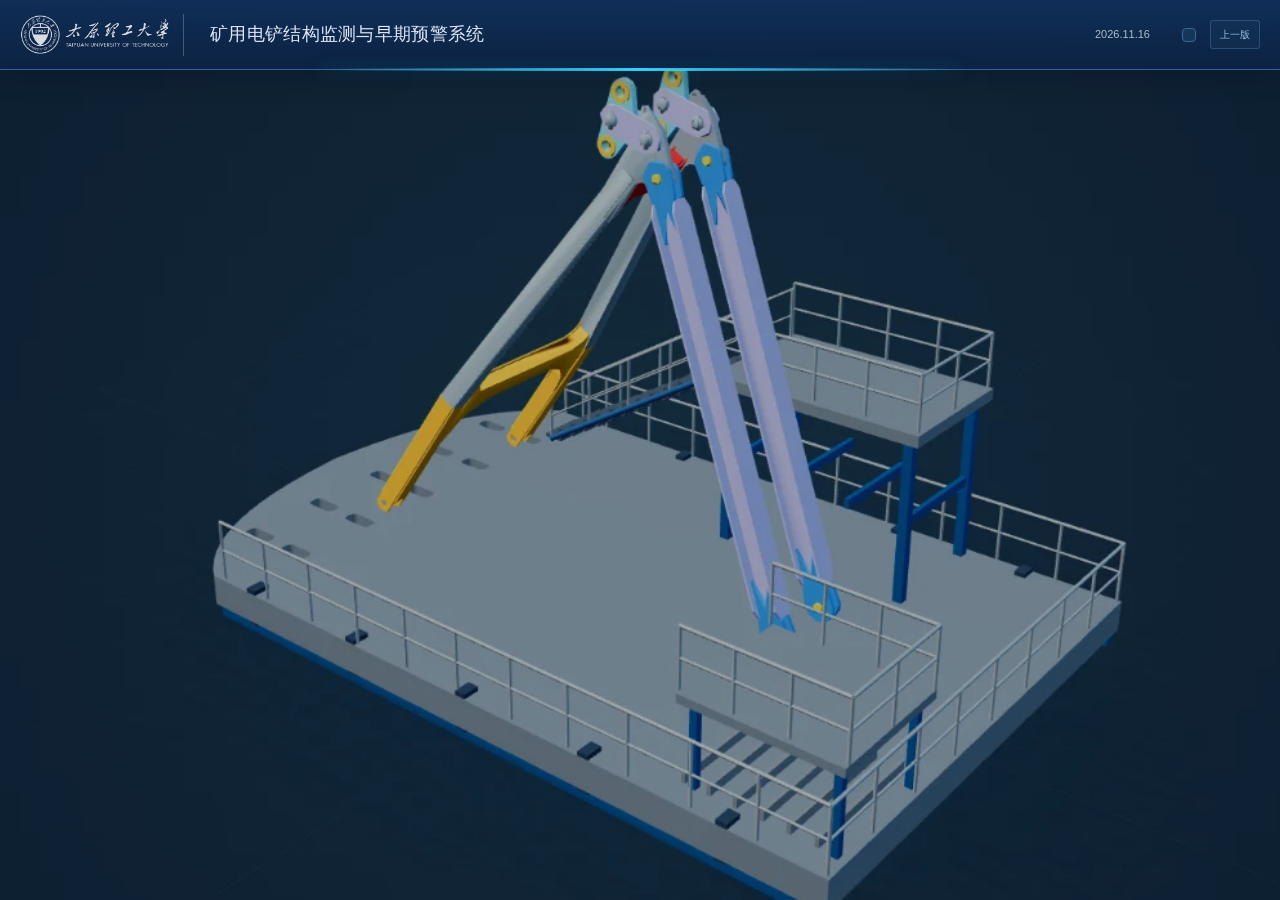
==== commit ae3e42c7: "Publish MindEdge structural monitoring platform" ====
--- a/index.html
+++ b/index.html
@@ -6,7 +6,7 @@
 <script src="assets/app-ec55f90f865df2f6.js" defer></script>
 <meta name="description" content="矿用电铲结构监测与早期预警系统，测点状态、应变趋势、告警管理与仿真成果。">
 <title>矿用电铲结构监测与早期预警系统</title>
-<link rel="preload" as="image" href="assets/image-e6de5bc228b7037c.webp" fetchpriority="high">
+<link rel="preload" as="image" href="assets/image-fa451b5e62590a2f.webp" fetchpriority="high">
 <!-- Three.js license
 The MIT License
 
@@ -29,7 +29,7 @@
 LIABILITY, WHETHER IN AN ACTION OF CONTRACT, TORT OR OTHERWISE, ARISING FROM,
 OUT OF OR IN CONNECTION WITH THE SOFTWARE OR THE USE OR OTHER DEALINGS IN
 THE SOFTWARE.
---><link rel="stylesheet" href="assets/style-4934df7e64706072.css">
+--><link rel="stylesheet" href="assets/style-2185ae0af6436baa.css">
 </head>
 <body class="customer-prototype">
 <header class="system-header">
@@ -37,16 +37,16 @@
   <a class="customer-brand" href="#/home" aria-label="返回首页"><img src="assets/image-0c0922e1e3145119.png" alt="太原理工大学"></a>
   <div class="system-title"><h1>矿用电铲结构监测与早期预警系统</h1></div>
   <div class="system-context"><span>监测对象</span><strong>WK35 · A 型架</strong></div>
-  <div class="header-board-slot"><button class="btn compact" data-action="cockpit-board-toggle" aria-pressed="false"><span data-board-label>隐藏看板</span></button></div><div id="account-slot"></div><a class="previous-version-link" href="https://lzmochen.github.io/tyut-mindedge-20261116/versions/v3.8.1/#/home" target="_blank" rel="noopener" aria-label="查看修改前 V3.8.1">上一版</a><div class="system-tools"><button class="customer-profile" data-action="design" aria-label="系统信息"><i data-lucide="circle-help"></i><span>系统信息</span></button></div>
+  <div class="header-board-slot"><button class="btn compact" data-action="cockpit-board-toggle" aria-pressed="false"><span data-board-label>隐藏看板</span></button></div><div id="account-slot"></div><a class="previous-version-link" href="https://lzmochen.github.io/tyut-mindedge-20261116/versions/v3.9.2/#/home" target="_blank" rel="noopener" aria-label="查看修改前 V3.9.2">上一版</a><div class="system-tools"><button class="customer-profile" data-action="design" aria-label="系统信息"><i data-lucide="circle-help"></i><span>系统信息</span></button></div>
 </header>
-<div class="boot-preview" id="boot-preview" aria-hidden="true"><img src="assets/image-e6de5bc228b7037c.webp" alt="" fetchpriority="high" decoding="async"></div>
+<div class="boot-preview" id="boot-preview" aria-hidden="true"><img src="assets/image-fa451b5e62590a2f.webp" alt="" fetchpriority="high" decoding="async"></div>
 <aside class="sidebar" aria-label="主导航">
   <a class="brand" href="#/home" aria-label="首页"><span class="brand-mark">TY</span><span>太原理工<small>STRUCTURAL MONITORING</small></span></a>
   <div class="project-label"><span class="mini-rule"></span>结构健康监测</div>
   <nav id="nav"></nav>
   <div class="sidebar-system"><div class="scope-name">WK35 · A 型架</div></div>
   <button class="side-info" data-action="design" aria-label="系统信息"><i data-lucide="book-open"></i><span>系统信息</span><i data-lucide="arrow-up-right"></i></button>
-  <div class="sidebar-footer"><span class="status-dot cyan"></span>结构监测<span>V3.9</span></div>
+  <div class="sidebar-footer"><span class="status-dot cyan"></span>结构监测<span>V3.9.3</span></div>
 </aside>
 <div class="workspace">
   <div class="topbar"><div class="crumb">项目工作台<span>/</span><strong id="breadcrumb">首页</strong></div><div class="top-tools"><span class="scope-chip">WK35 / A 型架</span><span class="scope-chip">已配置 16 个测点</span></div></div>
@@ -55,5 +55,5 @@
 <div class="toast" id="toast" role="status" aria-live="polite"></div>
 <div class="modal-layer" id="modal" hidden></div>
 <input type="file" id="glb-file" accept=".glb" hidden>
-<script src="assets/app-24bef2783a35216b.js" defer></script>
+<script src="assets/app-d2a43a334be1e798.js" defer></script>
 </body></html>
--- a/assets/style-2185ae0af6436baa.css
+++ b/assets/style-2185ae0af6436baa.css
@@ -0,0 +1,1157 @@
+:root{--navy:#102831;--ink:#182f39;--muted:#72818a;--line:#e4e9e9;--paper:#f3f6f5;--card:#fff;--teal:#087d82;--bright:#51d4d5;--blue:#3b82b6;--red:#d45151;--amber:#cb8b28;--green:#248d75;--radius:12px;font-family:'PingFang SC','Microsoft YaHei','Helvetica Neue',sans-serif;color:var(--ink);font-synthesis:none}
+*{box-sizing:border-box}body{margin:0;background:var(--paper);font-size:13px;line-height:1.6}button,input,select,textarea{font:inherit}button,a{ -webkit-tap-highlight-color:transparent}button{cursor:pointer}button:disabled{cursor:not-allowed;opacity:.55}button{border:0}a{color:inherit;text-decoration:none}button:focus-visible,a:focus-visible,input:focus-visible,select:focus-visible,textarea:focus-visible{outline:3px solid #4bc4c980;outline-offset:3px}svg{display:inline-block;vertical-align:middle}h1,h2,h3,p{margin:0}h1{font-size:29px;letter-spacing:-.6px;line-height:1.35;font-weight:650}h2{font-size:16px;font-weight:650;letter-spacing:.1px}h3{font-size:14px;font-weight:600}.muted{color:var(--muted)}.mono,.metric-value,.data-num{font-family:'SFMono-Regular',Consolas,'Liberation Mono',monospace;letter-spacing:-.4px;font-variant-numeric:tabular-nums}.unit{font-size:12px;color:var(--muted);font-weight:400;margin-left:5px}.tiny-caps{font-size:10px;letter-spacing:1.6px;font-weight:550}.small{font-size:12px}.xs{font-size:11px}.nowrap{white-space:nowrap}.text-red{color:var(--red)}.text-teal{color:var(--teal)}.text-amber{color:var(--amber)}
+.sidebar{width:224px;height:100vh;background:var(--navy);position:fixed;left:0;top:0;color:#c0d0d4;display:flex;flex-direction:column;z-index:20}.brand{display:flex;align-items:center;gap:12px;margin:31px 24px 34px;color:white;font-size:24px;font-weight:600;letter-spacing:-.5px}.brand small{display:block;font-size:7px;font-weight:500;letter-spacing:2.5px;color:#7fa0a7;margin-top:-2px}.brand-mark{font-size:28px;font-weight:750;width:37px;line-height:30px;color:var(--bright);letter-spacing:-7px;transform:skewY(-10deg)}.brand-mark span{font-size:23px;color:#e6f6f5}.project-label{display:flex;align-items:center;gap:8px;font-size:10px;letter-spacing:1px;margin:0 24px 14px;color:#7e9da4}.mini-rule{width:14px;height:1px;background:#547680}nav{padding:0 12px}.nav-item{display:flex;align-items:center;gap:13px;height:47px;padding:0 15px;border-radius:7px;color:#9db4ba;margin:5px 0;position:relative;transition:background .15s}.nav-item svg{width:18px;height:18px;opacity:.9}.nav-item:hover{background:#ffffff08;color:#e6f6f5}.nav-item.active{background:#e4ffff10;color:#77e7e3;font-weight:600}.nav-item.active:before{content:'';position:absolute;left:0;width:3px;height:19px;border-radius:2px;background:#51d4d5}.nav-item .nav-no{font-size:9px;font-family:monospace;color:#53757f;margin-left:auto}.nav-item.active .nav-no{color:#77e7e3}.sidebar-system{margin:41px 26px 20px;padding-top:25px;border-top:1px solid #ffffff12}.sidebar-system>.tiny-caps{color:#72949d}.scope-name{margin:12px 0 19px;color:#d8e7e9;font-size:16px;font-weight:500}.scope-name small{display:block;margin-top:3px;color:#7e9da4;font-size:11px;font-weight:400}.side-network{font-size:11px;color:#a8c0c4}.side-network i{display:inline-block;width:5px;height:5px;background:#55c5b3;border-radius:50%;margin-right:7px}.sidebar-system p{font-size:11px;color:#62828c;margin-top:12px;line-height:1.9}.side-info{margin:auto 20px 22px;display:flex;align-items:center;gap:9px;background:none;color:#98b5bb;font-size:11px;text-align:left;padding:0}.side-info svg{width:15px}.side-info svg:last-child{width:13px;margin-left:auto}.sidebar-footer{padding:18px 23px;border-top:1px solid #ffffff10;font-size:9px;display:flex;align-items:center;gap:7px;color:#7898a0}.sidebar-footer>span:last-child{margin-left:auto}.status-dot{width:6px;height:6px;border-radius:50%;display:inline-block;flex-shrink:0;background:var(--green)}.status-dot.cyan{background:var(--bright)}.workspace{margin-left:224px;min-height:100vh}.topbar{height:72px;background:#fff;border-bottom:1px solid var(--line);display:flex;align-items:center;justify-content:space-between;padding:0 32px;gap:14px}.crumb{color:#78858d;font-size:12px;display:flex;gap:13px;align-items:center}.crumb strong{font-weight:500;color:#34535e}.crumb>span{color:#c5cccf}.top-tools{display:flex;align-items:center;gap:19px}.demo-label{font-size:10px;letter-spacing:.5px;color:#996923;background:#fff6e5;border:1px solid #f0e2c8;padding:3px 8px;border-radius:4px;display:flex;gap:5px;align-items:center}.demo-label i{width:4px;height:4px;background:#d59a36;border-radius:50%}.top-date{color:#7b8790;font-size:11px}.avatar{height:29px;width:29px;background:#e9f3f2;color:#377d7b;border:1px solid #d1e5e3;border-radius:50%;display:grid;place-items:center;font-size:11px}.icon-btn{display:inline-grid;place-items:center;width:30px;height:30px;border:1px solid var(--line);background:#fff;border-radius:6px;color:#617780}.icon-btn svg{width:15px;height:15px}.icon-btn:hover{background:#edf6f5;color:var(--teal)}main{max-width:1750px;margin:auto;padding:28px 32px 20px}.page-heading{display:flex;justify-content:space-between;align-items:center;gap:18px;margin-bottom:23px}.eyebrow{font-size:10px;letter-spacing:2px;color:var(--teal);font-weight:600;margin-bottom:7px}.page-subtitle{font-size:12px;color:var(--muted);margin-top:7px}.heading-actions{display:flex;gap:9px;align-items:center}.btn{border:1px solid #dce3e4;border-radius:6px;background:#fff;padding:7px 12px;display:inline-flex;gap:7px;align-items:center;font-size:12px;font-weight:500;color:#38515b;line-height:1.5;white-space:nowrap;transition:.15s}.btn svg{width:14px;height:14px}.btn:hover{border-color:#9cc9c8;background:#f4fbfa}.btn.primary{background:var(--teal);border-color:var(--teal);color:white}.btn.primary:hover{background:#066b70}.btn.dark{background:#1a3f4b;border-color:#355966;color:#d2f2ef}.btn.ghost{border-color:transparent;background:none;color:var(--teal);padding-left:0;padding-right:0}.btn.danger{color:var(--red)}.btn.compact{font-size:11px;padding:5px 9px}.select{border:1px solid #dce3e4;border-radius:6px;padding:7px 28px 7px 11px;background:#fff;color:#375460;font-size:12px;max-width:240px}.input{border:1px solid #dce3e4;border-radius:6px;background:#fff;padding:8px 10px;color:var(--ink);min-width:0;width:100%}.input:focus,.select:focus{border-color:var(--teal)}
+.metric-strip{display:grid;grid-template-columns:1fr 1fr 1fr 1.15fr;gap:1px;background:var(--line);border:1px solid var(--line);border-radius:var(--radius);overflow:hidden;margin-bottom:20px}.metric{background:#fff;padding:16px 22px;position:relative;min-height:103px}.metric-top{display:flex;align-items:center;justify-content:space-between;color:#6f8189;font-size:11px;margin-bottom:8px}.metric-top svg{width:15px;height:15px;color:#81959b}.metric-value{font-size:31px;line-height:1.1;font-weight:500;letter-spacing:-1px}.metric-value>small{font-size:16px;color:#84939a;font-weight:400;margin-left:4px}.metric-bottom{font-size:10px;color:#8a979d;margin-top:7px}.metric-bottom i{margin-right:4px}.metric-value .metric-badge{font-family:inherit;font-size:10px;font-weight:400;letter-spacing:0;color:var(--teal);background:#e9f5f2;padding:3px 7px;margin-left:9px;vertical-align:middle}.monitor-grid{display:grid;grid-template-columns:minmax(0,1.9fr) minmax(285px,1fr);gap:18px}.panel{background:var(--card);border:1px solid var(--line);border-radius:var(--radius);overflow:hidden}.panel-head{display:flex;align-items:center;justify-content:space-between;gap:12px;padding:16px 19px;border-bottom:1px solid var(--line);min-height:57px}.panel-head h2{font-size:14px}.panel-head p{font-size:10px;color:var(--muted);margin-top:2px}.panel-head .tag{margin-left:7px}.panel-head>div:last-child .btn{font-size:10px}.panel-content{padding:19px}.tag{display:inline-flex;align-items:center;gap:4px;padding:2px 7px;border-radius:4px;font-size:10px;line-height:1.6;background:#edf5f4;color:#49837b;white-space:nowrap;font-weight:400}.tag.amber{color:#aa7425;background:#fff4df}.tag.red{color:#c24d51;background:#fdefee}.tag.blue{color:#4a7da3;background:#edf4f9}.tag.neutral{background:#eff2f4;color:#7c8a95}.tag.dark{background:#ffffff0c;color:#adc5d0;border:1px solid #ffffff15}.model-panel{position:relative;min-width:0;min-height:435px;background:#102d39;border-color:#173b48;color:#e5eff1}.model-panel .panel-head{position:relative;z-index:2;border-color:#ffffff12}.model-panel .panel-head p{color:#7fa2b1}.model-panel .panel-head h2{font-weight:500}.model-panel .icon-btn{color:#a0c4d0;background:#153645;border-color:#ffffff1a}.model-stage{height:360px;position:relative;overflow:hidden;background:radial-gradient(ellipse at 51% 50%,#204456 0%,#102d39 68%)}.model-stage canvas{position:absolute;inset:0;width:100%;height:100%;display:block;touch-action:none}.model-annotation{position:absolute;z-index:2;left:18px;top:15px;display:flex;align-items:center;gap:6px;pointer-events:none;font-size:10px;color:#9fbcc8}.model-annotation .status-dot{width:4px;height:4px}.model-tags{position:absolute;left:18px;top:44px;display:flex;gap:6px;z-index:3}.model-tools{position:absolute;right:13px;top:14px;display:flex;flex-direction:column;gap:6px;z-index:4}.model-footer{display:flex;align-items:center;justify-content:space-between;gap:10px;padding:12px 18px;border-top:1px solid #ffffff12;color:#92b1be;font-size:10px}.model-footer .legend{display:flex;align-items:center;gap:12px}.legend span{display:flex;align-items:center;gap:4px}.legend i{display:inline-block;width:5px;height:5px;border-radius:50%}.legend .normal{background:#60c9cf}.legend .warning{background:#efb14b}.legend .alarm{background:#ef7374}.legend .offline{background:#7c8a96}.point-labels{position:absolute;inset:0;pointer-events:none;overflow:hidden;z-index:2}.anchor-label{position:absolute;transform:translate(-50%,-50%);font-family:monospace;font-size:9px;pointer-events:auto;background:#163c4bcc;color:#b5d6de;border:1px solid #4f7e8d;border-radius:4px;padding:1px 4px;line-height:1.5;min-width:30px;transition:background .15s}.anchor-label:hover,.anchor-label.selected{background:#1a6269;color:#fff;border-color:#72d7d7;z-index:10;box-shadow:0 0 0 3px #42c7cd20}.anchor-label.warning{color:#ffcb79;border-color:#bc8a42;background:#573e27cc}.anchor-label.alarm{color:#ffb9b9;border-color:#e27b79;background:#754149dd}.anchor-label.offline{color:#8095a1;border-color:#516675}.point-panel .panel-head{padding:15px 17px}.point-grid{display:grid;grid-template-columns:repeat(4,minmax(0,1fr));gap:7px;padding:16px 16px 10px}.point-tile{background:#f9fbfb;text-align:left;padding:8px 9px 7px;border:1px solid #e4ebeb;border-radius:6px;position:relative;min-width:0;transition:.15s}.point-tile .point-id{display:flex;align-items:center;justify-content:space-between;font-size:10px;color:#799096;margin-bottom:5px}.point-tile .point-id i{width:4px;height:4px;border-radius:50%;background:#63b9b5}.point-tile .point-value{font-family:monospace;font-size:16px;color:#38616b;line-height:1.1}.point-tile.warning{border-color:#ead9b8;background:#fffaf0}.point-tile.warning .point-id i{background:#dda845}.point-tile.warning .point-value{color:#ac7b27}.point-tile.alarm{border-color:#e6bdbc;background:#fff3f2}.point-tile.alarm .point-id i{background:#db6969}.point-tile.alarm .point-value{color:#c05e5a}.point-tile.offline{background:#f1f3f4;color:#8e9da4;border-color:#e1e5e6}.point-tile.offline .point-id i{background:#a2acb0}.point-tile.offline .point-value{color:#a2acb0}.point-tile.selected{box-shadow:0 0 0 2px #087d8250;border-color:#087d82}.point-tile:hover{transform:translateY(-1px);border-color:#77b9b7}.point-meta{display:flex;justify-content:space-between;padding:1px 17px 10px;font-size:9px;color:#9aa7ac}.point-detail{border-top:1px solid var(--line);margin-top:3px;padding:11px 16px 13px}.detail-title{display:flex;justify-content:space-between;align-items:center;gap:6px;margin-bottom:7px}.detail-title h3{font-size:12px}.point-data-line{display:flex;align-items:baseline;gap:7px}.point-data-line .data-num{font-size:25px}.detail-foot{font-size:10px;color:#8d9ba2;margin-top:5px}.sparkline{width:100%;height:48px;overflow:visible}.sparkline text{font-size:9px;fill:#8f9ea5}.bottom-grid{display:grid;grid-template-columns:minmax(0,1.4fr) minmax(320px,1fr);gap:18px;margin-top:18px}.chart{width:100%;height:174px;display:block}.chart text{font-family:inherit;font-size:10px;fill:#8d9ca3}.chart .gridline{stroke:#edf0f0;stroke-width:1}.chart .signal{fill:none;stroke:#138c97;stroke-width:2}.chart .signal-second{fill:none;stroke:#80a8c2;stroke-width:1.5}.chart .threshold{stroke:#dbb569;stroke-dasharray:5 5}.chart-meta{display:flex;align-items:center;gap:15px;font-size:10px;color:#7b9199;padding:10px 19px 0}.chart-meta>span{display:flex;align-items:center;gap:5px}.chart-meta i{width:13px;height:2px;background:var(--teal)}.chart-meta i.secondary{background:#80a8c2}.chart-meta i.dashed{background:#d8ac5a}.event-list{padding:0 18px}.event-item{padding:13px 0;border-bottom:1px solid var(--line);display:flex;align-items:flex-start;gap:10px}.event-item:last-child{border-bottom:0}.event-icon{width:27px;height:27px;background:#fdf0ee;color:#d36b65;border-radius:7px;display:grid;place-items:center;flex-shrink:0;margin-top:1px}.event-icon.warning{background:#fff5e2;color:#c19444}.event-icon svg{width:13px;height:13px}.event-body{flex:1;min-width:0}.event-body strong{font-size:11px;font-weight:600}.event-body p{color:#90a0a7;font-size:10px;margin-top:3px}.event-value{font-size:13px;color:var(--red);font-family:monospace}.event-body .event-main{display:flex;align-items:center;justify-content:space-between;gap:8px}.event-time{font-size:9px;color:#94a3aa}.row-link{background:none;color:var(--teal);font-size:10px;padding:0;white-space:nowrap}.event-empty{padding:34px 20px;text-align:center;color:#7f959d;font-size:12px}.model-quick{border-top:1px solid var(--line);padding:10px 18px 11px;display:flex;align-items:center;justify-content:space-between;font-size:10px;background:#f8fbfa}.model-quick>span{display:flex;gap:6px;align-items:center}.app-footer{max-width:1750px;margin:0 auto;display:flex;justify-content:space-between;gap:20px;padding:8px 32px 20px;font-size:9px;letter-spacing:.2px;color:#96a5a9}.subnav{display:flex;align-items:center;gap:26px;border-bottom:1px solid var(--line);margin-bottom:20px}.subnav button{background:none;padding:10px 1px 12px;color:#7b8c94;font-size:13px;border-bottom:2px solid transparent}.subnav button.active{color:var(--teal);border-color:var(--teal);font-weight:600}.toolbar{display:flex;gap:10px;align-items:center;flex-wrap:wrap;padding:15px 18px;border-bottom:1px solid var(--line)}.toolbar label{display:flex;align-items:center;gap:8px;font-size:11px;color:#708891}.toolbar .grow{flex:1}.filter-chip{display:inline-flex;align-items:center;gap:6px;padding:5px 9px;border:1px solid var(--line);background:#fff;border-radius:5px;font-size:11px;color:#7b9098}.filter-chip.active{color:var(--teal);border-color:#98c7c3;background:#eff8f6}.filters{display:flex;gap:7px;flex-wrap:wrap}.full-chart{height:285px;padding:0 18px}.wide-chart{width:100%;height:100%;display:block}.data-table{width:100%;border-collapse:collapse;text-align:left;font-size:12px;white-space:nowrap}.table-scroll{overflow:auto}.data-table thead{color:#81919a;background:#f8faf9;font-size:10px}.data-table th{font-weight:500;padding:12px 17px;border-bottom:1px solid var(--line)}.data-table td{padding:12px 17px;border-bottom:1px solid #edf0ef}.data-table tbody tr:last-child td{border-bottom:0}.data-table tbody tr:hover{background:#f8fbfa}.data-table .row-selected{background:#f0f8f7}.table-action{display:flex;align-items:center;gap:14px}.table-action button{border:0;background:none;color:var(--teal);font-size:11px;padding:0}.note{font-size:11px;color:#83969c;padding:11px 18px;background:#f8faf9;border-top:1px solid var(--line)}.notice{display:flex;gap:10px;padding:13px 16px;border:1px solid #e0eae6;background:#edf5f1;border-radius:8px;font-size:11px;color:#537c71;margin-bottom:18px;line-height:1.8}.notice svg{width:16px;height:16px;flex-shrink:0;margin-top:2px}.notice.warning{background:#fff7e9;border-color:#ede2ce;color:#9f7e42}.notice.neutral{background:#eef4f8;border-color:#dee7ed;color:#647e8c}.two-col{display:grid;grid-template-columns:minmax(0,1.55fr) minmax(290px,1fr);gap:18px}.section-gap{margin-top:18px}.summary-grid{display:grid;grid-template-columns:repeat(3,1fr);gap:16px;margin-bottom:18px}.summary-card{border:1px solid var(--line);border-radius:10px;padding:18px 20px;background:#fff}.summary-card strong{display:block;font-size:24px;font-weight:500;margin-top:7px}.summary-card p{font-size:11px;color:var(--muted);margin-top:5px}.summary-card .tiny-caps{color:#79929c}.key-values{display:grid;grid-template-columns:1fr 1fr;gap:16px 12px}.key-values>div>span{display:block;font-size:10px;color:#8197a0;margin-bottom:4px}.key-values>div>strong{font-size:13px;font-weight:500}.pipeline{display:flex;align-items:center;gap:8px;flex-wrap:wrap}.pipeline-node{padding:10px 13px;border:1px solid #dce9e8;border-radius:6px;background:#f8fbfa}.pipeline-node b{display:block;font-size:12px;font-weight:550}.pipeline-node small{font-size:10px;color:#83969c}.pipeline>svg{width:16px;color:#9ab0b5}.step-list{display:flex;gap:10px;margin:0 0 20px}.step{flex:1;border-top:3px solid #dbe6e6;padding-top:10px;color:#93a2a9;font-size:11px}.step.active{border-color:var(--teal);color:var(--teal)}.step b{display:block;font-size:13px;margin-bottom:2px}.form-grid{display:grid;grid-template-columns:1fr 1fr;gap:16px}.form-field{display:flex;flex-direction:column;gap:6px;font-size:11px;color:#66808a}.form-field.full{grid-column:1/-1}.form-field .help{font-size:10px;color:#9ba9ae}.upload-zone{border:1px dashed #b9d4d2;border-radius:8px;display:flex;flex-direction:column;align-items:center;padding:22px 15px;gap:6px;background:#f8fbfa}.upload-zone svg{width:25px;height:25px;color:#579d9c;margin-bottom:3px}.upload-zone strong{font-size:12px;font-weight:500}.upload-zone p{font-size:10px;color:#91a3aa}.check-list{display:flex;flex-direction:column;gap:12px}.check-item{display:flex;gap:9px;font-size:12px;align-items:flex-start}.check-item svg{width:15px;height:15px;color:var(--green);margin-top:2px}.check-item.wait svg{color:var(--amber)}.check-item small{display:block;color:#8b9ea5;margin-top:2px;font-size:10px}.terminal{border-radius:8px;background:#102d39;color:#95b8c0;padding:18px;font-size:11px;line-height:2;font-family:monospace;max-height:210px;overflow:auto}.terminal .green{color:#77d6bf}.terminal .white{color:#d5e9ed}.terminal .orange{color:#dfbe83}.empty-state{padding:40px 25px;text-align:center}.empty-state>svg{width:36px;height:36px;color:#9bb6bf;margin-bottom:12px}.empty-state h3{font-size:14px;margin-bottom:7px}.empty-state p{font-size:12px;line-height:1.9;color:#82969e;margin-bottom:15px}.rule-legend{padding:15px 18px;display:flex;gap:19px;font-size:11px;color:#7c9098}.toggle{width:29px;height:16px;padding:2px;background:#ccd8d9;border-radius:12px;position:relative}.toggle:before{content:'';display:block;width:12px;height:12px;background:#fff;border-radius:50%;transition:.15s}.toggle.on{background:var(--teal)}.toggle.on:before{transform:translateX(13px)}.timeline{border-left:1px solid #dce6e7;margin-left:5px;padding:0 0 0 22px}.timeline-item{position:relative;padding:0 0 22px;font-size:12px}.timeline-item:before{content:'';position:absolute;left:-27px;top:5px;width:7px;height:7px;background:#78b9b4;border:2px solid #e9f3f1;border-radius:50%}.timeline-item span{font-size:10px;color:#8fa1a8;display:block;margin-bottom:3px}.foot-actions{display:flex;align-items:center;gap:8px;justify-content:flex-end;margin-top:18px}.floating-note{font-size:10px;color:#8aa0a8;margin-right:auto}
+.toast{position:fixed;bottom:28px;left:calc(50% + 112px);transform:translate(-50%,20px);background:#123d46;color:#edf9f7;box-shadow:0 8px 40px #123d4630;padding:11px 19px;border-radius:8px;font-size:12px;z-index:100;opacity:0;pointer-events:none;transition:.2s}.toast.show{opacity:1;transform:translate(-50%,0)}.modal-layer[hidden]{display:none}.modal-layer{position:fixed;inset:0;background:#0d27366e;backdrop-filter:blur(3px);display:flex;align-items:center;justify-content:center;z-index:70;padding:24px}.modal{width:600px;max-width:100%;max-height:88vh;overflow:auto;background:white;border-radius:13px;box-shadow:0 25px 90px #08263240;animation:rise .18s ease-out}.modal.wide{width:810px}.modal-head{padding:22px 25px 16px;display:flex;align-items:center;justify-content:space-between;border-bottom:1px solid var(--line)}.modal-head h2{font-size:18px}.modal-body{padding:22px 25px}.modal-body .notice{margin-bottom:18px}.modal-foot{display:flex;justify-content:flex-end;gap:8px;padding:17px 25px;border-top:1px solid var(--line)}.modal-body p{line-height:1.9;font-size:12px;color:#6d848d}.modal-body h3{margin-top:19px;margin-bottom:8px}.modal-body h3:first-child{margin-top:0}.design-grid{display:grid;grid-template-columns:1fr 1fr;gap:14px}.design-cell{padding:14px;background:#f3f7f6;border-radius:8px}.design-cell b{font-size:12px;font-weight:550}.design-cell p{font-size:11px;margin-top:6px}.external-form{display:flex;gap:8px}.value-pill{background:#eaf4f2;padding:3px 7px;border-radius:4px;font-size:10px;color:#548d85}.binding-grid{display:grid;grid-template-columns:1fr 1fr;gap:10px}.model-result-grid{display:grid;grid-template-columns:minmax(0,1.8fr) minmax(300px,1fr);gap:18px}.model-result-grid .model-stage{height:396px}.result-source{display:flex;gap:9px;align-items:center}.result-metrics{display:grid;grid-template-columns:1fr 1fr;gap:12px}.result-stat{padding:13px;background:#f7faf9;border-radius:6px}.result-stat>span{display:block;font-size:10px;color:#78939c}.result-stat>strong{display:block;font-family:monospace;font-size:23px;font-weight:400;margin-top:6px}.result-stat small{font-size:10px;color:#8ba1a8}.result-scale{display:flex;align-items:center;gap:12px;font-size:10px;color:#a4bdc8}.scale-gradient{height:4px;flex:1;min-width:65px;background:linear-gradient(90deg,#4595bb,#45b0bc,#98cbbc,#e5c074,#e67b67);border-radius:3px}.result-confidence{font-size:10px;color:#7c949d;padding:12px 0;border-bottom:1px solid var(--line);margin-bottom:14px}.scenario-mobile{display:none}.break-any{overflow-wrap:anywhere;white-space:normal}.point-table-sub{display:block;font-size:10px;color:#8da1a7}.info-block{padding:15px;background:#f7f9f8;border-radius:8px}.info-block h3{margin-bottom:6px}.info-block p{font-size:11px;color:#83999f;line-height:1.9}.status-strip{display:flex;gap:16px;align-items:center;background:#edf5f3;padding:10px 14px;font-size:11px;color:#59877d;border-radius:7px;margin-bottom:14px}.link-diagram{padding:23px}.link-split{display:grid;grid-template-columns:1fr 1fr;gap:18px;margin:22px 0}.link-branch{position:relative;border:1px solid #d9e6e6;border-radius:9px;padding:16px;background:#f8fbfa}.link-branch h3{display:flex;align-items:center;gap:7px;margin-bottom:6px}.link-branch h3 svg{width:16px;color:var(--teal)}.link-branch p{font-size:11px;color:#7d959d;line-height:1.9}.link-source{padding:15px;background:#183c49;border-radius:8px;display:flex;justify-content:space-between;align-items:center;color:#d0e8e9}.link-source span{font-size:10px;color:#95bac3}.inline-check{font-size:11px;color:#6e878f;display:flex;align-items:center;gap:7px}.result-notice{padding:10px 18px;border-top:1px solid #ffffff15;color:#83a4b2;font-size:10px}
+@keyframes rise{from{opacity:0;transform:translateY(12px)}to{opacity:1;transform:translateY(0)}}.page-enter{animation:rise .25s ease-out}.page-counter{font-size:10px;color:#90a0a6}.mobile-brand{display:none}.risk-banner{display:flex;align-items:center;gap:8px;font-size:11px;color:#af7252;background:#fff6ec;border:1px solid #f2dfc9;padding:8px 12px;border-radius:7px;margin-top:13px}.risk-banner svg{width:14px;height:14px}
+@media(min-width:1660px){.model-stage{height:409px}.point-grid{gap:10px;padding:19px 18px 13px}.point-tile{padding:11px}.point-detail{padding-top:13px}.point-detail .sparkline{height:55px}.chart{height:193px}}
+@media(max-width:1200px){.sidebar{width:192px}.brand{font-size:21px;margin-left:21px;gap:10px}.workspace{margin-left:192px}main{padding:24px}.topbar{padding:0 24px}.monitor-grid{grid-template-columns:minmax(0,1.65fr) minmax(270px,1fr);gap:14px}.metric{padding:15px 17px}.bottom-grid{gap:14px}.model-stage{height:358px}.point-grid{padding:15px 12px 9px;gap:5px}.point-tile{padding:7px}.point-tile .point-value{font-size:15px}.page-heading h1{font-size:26px}.top-date{display:none}.sidebar-system{margin-left:24px;margin-right:24px}.app-footer{padding-left:24px;padding-right:24px}.model-result-grid{grid-template-columns:1.5fr 1fr}.toast{left:calc(50% + 96px)}}
+@media(max-width:980px){.sidebar{width:78px}.brand{margin:27px auto 37px;width:36px}.brand>span:last-child,.project-label,.nav-item>span,.nav-no,.sidebar-system,.side-info span,.side-info svg:last-child,.sidebar-footer{display:none}.nav-item{padding:0;justify-content:center;height:48px}.nav-item svg{width:20px}.side-info{margin:auto auto 25px}.workspace{margin-left:78px}.monitor-grid{grid-template-columns:minmax(0,1.7fr) minmax(265px,1fr)}.heading-actions{gap:6px}.heading-actions .btn{padding:7px 8px}.page-heading h1{font-size:24px}.bottom-grid{grid-template-columns:1fr}.metric-value{font-size:28px}.two-col,.model-result-grid{grid-template-columns:1fr}.toast{left:calc(50% + 39px)}.sidebar nav{padding:0 9px}.metric-strip{grid-template-columns:1fr 1fr 1fr 1fr}.metric-top{font-size:10px}.metric{padding:14px 12px}.top-tools{gap:12px}.app-footer span:last-child{display:none}}
+@media(max-width:740px){.sidebar{width:64px}.workspace{margin-left:64px}main{padding:19px 15px}.topbar{height:58px;padding:0 16px}.crumb{font-size:10px;gap:8px}.crumb>span,.crumb>strong{display:none}.top-tools{gap:10px}.avatar{width:25px;height:25px}.page-heading{align-items:flex-start;flex-wrap:wrap;margin-bottom:17px;gap:12px}.page-heading h1{font-size:24px}.eyebrow{font-size:9px}.page-subtitle{font-size:11px}.heading-actions{width:100%;justify-content:flex-start}.heading-actions .select{flex:1}.metric-strip{grid-template-columns:1fr 1fr;margin-bottom:14px}.metric{min-height:93px}.metric-value{font-size:27px}.metric-bottom{font-size:9px}.monitor-grid{grid-template-columns:1fr;gap:14px}.model-stage{height:350px}.point-panel .point-grid{grid-template-columns:repeat(8,minmax(0,1fr));overflow:auto}.point-tile{min-width:43px}.point-tile .point-value{font-size:12px}.point-tile .point-id{font-size:9px}.point-meta{display:none}.point-detail .sparkline{height:40px}.bottom-grid{margin-top:14px}.two-col,.model-result-grid{grid-template-columns:1fr}.summary-grid{grid-template-columns:1fr 1fr}.summary-card:last-child{grid-column:1/-1}.subnav{gap:18px;overflow:auto;white-space:nowrap}.subnav button{font-size:12px}.form-grid,.design-grid{grid-template-columns:1fr}.form-field.full{grid-column:auto}.modal-layer{padding:12px}.modal{max-height:92vh}.modal-body,.modal-head{padding:18px}.modal-foot{padding:14px 18px}.model-result-grid .model-stage{height:335px}.app-footer{padding:6px 15px 17px}.topbar .icon-btn{display:none}.toast{left:calc(50% + 32px);width:max-content;max-width:calc(100vw - 90px)}.page-counter{display:none}.link-split{grid-template-columns:1fr}.form-grid .key-values{grid-template-columns:1fr 1fr}.toolbar{padding:13px;gap:8px}.toolbar label{flex-wrap:wrap}.toolbar input[type=datetime-local]{max-width:190px}.full-chart{height:230px;padding:0 8px}.model-footer .legend{gap:7px}.model-footer{font-size:9px;padding:10px 12px}.result-source{flex-wrap:wrap}.sidebar nav{padding:0 6px}.sidebar .brand-mark{font-size:26px}.side-info svg{width:18px}.heading-actions .btn{font-size:11px}.form-field input,.form-field select{min-height:36px}.data-table td,.data-table th{padding-left:12px;padding-right:12px}.page-enter{animation:none}}
+@media(max-width:740px){.heading-actions{flex-wrap:wrap}.heading-actions .select{flex:1 1 145px}.heading-actions .btn{flex:0 0 auto}.panel-head{gap:10px}.panel-head>div{min-width:0}}
+.scene-switch{display:flex;align-items:center;gap:8px;padding:9px 17px;border-bottom:1px solid #ffffff12;background:#12313d}.scene-switch button{background:none;border:1px solid transparent;color:#7fa2b1;border-radius:5px;padding:5px 9px;font-size:11px}.scene-switch button.active{border-color:#527b87;background:#294d58;color:#c9f0ee}.scene-switch button:last-child{margin-left:auto;font-size:10px}.machine-focus{position:absolute;transform:translate(-50%,-50%);padding:7px 11px;border-radius:6px;border:1px solid #67c7bf;background:#123b49eb;color:#b8efea;pointer-events:auto;text-align:left;white-space:nowrap;box-shadow:0 5px 25px #071c294d}.machine-focus strong{display:block;font-size:11px}.machine-focus span{display:block;font-size:9px;color:#8bb5bf;margin-top:2px}.reference-image{display:block;max-width:100%;height:auto;margin:15px auto;border:1px solid var(--line);border-radius:6px}.asset-notice{font-size:11px;color:var(--muted);margin-top:12px;line-height:1.8}
+.fea-grid{display:grid;grid-template-columns:minmax(0,1.65fr) minmax(280px,1fr);gap:20px}.fea-stage{height:470px;display:flex;align-items:center;justify-content:center;padding:16px;background:#fff}.fea-stage img{max-width:100%;max-height:100%;object-fit:contain}.asset-thumbnails{display:grid;grid-template-columns:repeat(5,minmax(0,1fr));gap:8px;padding:14px;border-top:1px solid var(--line)}.asset-thumbnails button{min-width:0;padding:6px;border:1px solid var(--line);border-radius:6px;background:#fafcfb;color:#6f8590;text-align:left}.asset-thumbnails button.active{border-color:var(--teal);background:#edf8f6;color:var(--teal);box-shadow:0 0 0 1px var(--teal)}.asset-thumbnails img{height:65px;width:100%;object-fit:contain;background:#fff}.asset-thumbnails span{display:block;font-size:9px;margin-top:5px;line-height:1.5}.video-grid{display:grid;grid-template-columns:minmax(0,1.8fr) minmax(280px,1fr);gap:20px}.video-theater{background:#0f2630;min-height:280px;display:flex;align-items:center;justify-content:center}.video-theater video{display:block;width:100%;max-height:445px;aspect-ratio:16/10;object-fit:contain}.video-meta{display:flex;align-items:center;justify-content:space-between;gap:12px;padding:13px 18px;border-bottom:1px solid var(--line);font-size:10px;color:var(--muted)}.video-list{max-height:590px;overflow:auto;padding:8px}.video-item{width:100%;display:flex;align-items:center;gap:10px;border:1px solid transparent;border-radius:7px;background:#fff;text-align:left;padding:9px;color:var(--ink)}.video-item:hover{background:#f4f8f7}.video-item.active{background:#edf6f4;border-color:#bfded7}.video-item img{width:86px;height:51px;object-fit:contain;background:#132e38;border-radius:4px}.video-item>span{min-width:0;flex:1}.video-item strong{font-weight:550;font-size:11px;display:block;line-height:1.55}.video-item small{color:#8aa0a5;font-size:9px;display:block;margin-top:4px}.video-item>svg{width:13px;color:var(--teal)}
+.anchor-leader{position:absolute;height:1px;background:#759aa180;transform-origin:0 50%;pointer-events:none}
+@media(max-width:980px){.fea-grid,.video-grid{grid-template-columns:minmax(0,1fr)}.video-list{max-height:340px}.fea-stage{height:430px}}
+@media(max-width:740px){.fea-stage{height:365px;padding:12px}.asset-thumbnails{grid-template-columns:repeat(3,minmax(0,1fr));gap:7px;padding:10px}.asset-thumbnails img{height:55px}.video-meta{align-items:flex-start;flex-direction:column}.video-theater{min-height:180px}.video-item img{width:72px;height:45px}}
+@media(max-width:740px){.metric-badge{display:none}.metric-value[style]{font-size:18px!important}.point-panel .point-grid{grid-template-columns:repeat(4,minmax(0,1fr));overflow:visible}.point-tile{min-width:0}.point-tile .point-value{font-size:14px}.scene-switch{padding:8px;gap:3px}.scene-switch button{padding:5px 6px;font-size:10px}}
+@media(prefers-reduced-motion:reduce){*{animation:none!important;transition:none!important;scroll-behavior:auto!important}}
+
+:root{--paper:#07152b;--ink:#e0ebfc;--muted:#8ba2c2;--line:#233c60;--teal:#43d5ef;--bright:#67e9ff;--red:#ff7d86;--amber:#f5bd63;--green:#55d6b3;--navy:#07172e;font-family:'PingFang SC','Microsoft YaHei',sans-serif;color-scheme:dark}
+.page-subtitle,.eyebrow,.metric-bottom,.cockpit-kpi p,.panel-head p,.state-note,.assembly-legend,.asset-notice,.result-notice,.result-confidence,.detail-foot,.floating-note,.upload-zone p,.model-annotation,.model-tags,.notice:not(.validation-message){display:none!important}
+.assembly-hotspot small,.evaluation-entry>p{display:none!important}
+.modal-body>p:not([role=alert]):not(.system-disclosure),.modal-body form>p:not([role=alert]){display:none}
+.system-disclosure{font-size:12px;line-height:1.9;margin-top:23px;color:#94b0cb}.system-diagnostics{margin-top:22px;border-top:1px solid var(--line);padding-top:16px}.system-diagnostics summary{color:#7fa7c8;font-size:11px;cursor:pointer}.system-diagnostics .form-field{margin-top:16px}.link-direction{text-align:center;color:#41799b;padding:14px 0}.step{font-size:0}.step b{font-size:12px}.video-meta .row-link{margin-left:auto}#video-status:empty{display:none}
+.metric{background:transparent}.metric .metric-badge{background:#16465d;color:#6fd9e6}
+body{background:#07152b;background-image:radial-gradient(ellipse at 70% 4%,#103b6745,transparent 50%),linear-gradient(115deg,#07152b,#091d38);color:var(--ink);font-size:13px}
+body:before{content:'';position:fixed;inset:0;z-index:-1;pointer-events:none;background-image:linear-gradient(#4285b006 1px,transparent 1px),linear-gradient(90deg,#4285b006 1px,transparent 1px);background-size:42px 42px}
+button,input,select,textarea{font-family:inherit}h1{font-size:28px;letter-spacing:.4px}h2{font-size:15px;letter-spacing:.3px}h3{font-size:13px}.muted{color:var(--muted)}.text-red{color:var(--red)}.text-amber{color:var(--amber)}.text-teal{color:var(--teal)}
+.system-header{height:96px;position:relative;display:grid;grid-template-columns:238px minmax(0,1fr) 238px;align-items:center;gap:18px;padding:0 25px;background:linear-gradient(180deg,#102a49,#0a1d37);border-bottom:1px solid #377199;z-index:24;box-shadow:0 4px 28px #0003}
+.system-header:after{content:'';position:absolute;bottom:-2px;left:25%;right:25%;height:3px;background:linear-gradient(90deg,transparent,#30d2fa,transparent);box-shadow:0 0 15px #1cb6e844}
+.customer-brand{display:flex;gap:14px;align-items:center}.customer-brand img{width:91px;height:auto;object-fit:contain}.customer-brand>span{font-size:10px;color:#86aacb;letter-spacing:2px;border-left:1px solid #4d6d8c66;padding-left:14px}.customer-brand small{font-size:12px;display:block;color:#d3e4f8;letter-spacing:1px;margin-top:4px}
+.system-title{text-align:center;align-self:center}.system-title>p{font-size:10px;letter-spacing:3.6px;color:#6bc8e8;margin-bottom:6px}.system-title h1{font-size:25px;font-weight:650;line-height:1.3;letter-spacing:1.3px;white-space:nowrap}.title-rule{height:1px;background:linear-gradient(90deg,transparent,#77d9f5aa,transparent);margin:9px auto 0;width:76%}
+.system-tools{display:flex;align-items:center;justify-content:flex-end;gap:13px}.system-date{font-size:11px;font-family:monospace;color:#8ca8c7}.demo-label{background:#5c451a45;color:#f6cc86;border-color:#a77e344f;white-space:nowrap;font-size:10px}.system-tools .icon-btn{background:#123151;border-color:#325676;color:#a3cbe4}
+.sidebar{top:96px;width:184px;height:calc(100vh - 96px);background:linear-gradient(180deg,#091b33,#061327);border-right:1px solid #25436980;z-index:21}.brand{font-size:20px;margin:25px 20px 28px;gap:10px}.brand-mark{font-size:25px;width:30px;letter-spacing:-6px}.brand-mark span{font-size:20px}.brand small{font-size:6px;letter-spacing:2px}.project-label{margin:0 19px 18px;font-size:9px;color:#6589ad}.mini-rule{background:#3d94b8}nav{padding:0 10px}.nav-item{height:52px;margin:7px 0;border-radius:4px;padding:0 14px;color:#8facd0;border:1px solid transparent;gap:12px}.nav-item svg{width:18px}.nav-item .nav-no{color:#52789d;font-size:9px}.nav-item:hover{background:#163b5a55;border-color:#28557c77;color:#e1f4ff}.nav-item.active{background:linear-gradient(90deg,#0c607e99,#12385a80);border-color:#287798;color:#8cf0ff;box-shadow:inset 0 1px #6dddff18}.nav-item.active:before{left:-1px;height:25px;width:3px;background:#5ce1ff;box-shadow:0 0 10px #52dfff66}.nav-item.active .nav-no{color:#64cde5}.sidebar-system{margin:29px 21px 18px;padding-top:22px;border-color:#24415f}.sidebar-system>.tiny-caps{font-size:8px;color:#537fa4}.scope-name{font-size:14px;color:#c5d9f1;margin:10px 0 17px}.scope-name small{font-size:10px;color:#658bad}.side-network{font-size:10px;color:#90afce}.sidebar-system p{color:#52789a;font-size:10px}.side-info{margin: auto 17px 21px;color:#7ba4c6;font-size:10px;gap:7px}.sidebar-footer{padding:15px 17px;font-size:8px;color:#537b9d;border-color:#213b58}.sidebar-footer>span:last-child{color:#6eb6d7}
+.workspace{margin-left:184px;min-height:calc(100vh - 96px)}.topbar{height:46px;padding:0 26px;background:#06152c80;border-bottom:1px solid #233d5d77}.crumb{font-size:11px;color:#5e83a7;gap:12px}.crumb strong{color:#9ebddd}.crumb>span{color:#345777}.top-tools{gap:17px}.scope-chip{font-size:10px;color:#749aba}.context-status{font-size:10px;color:#87bac3;display:flex;align-items:center;gap:7px}.context-status i{width:5px;height:5px;border-radius:50%;background:#52d1b4}.topbar .avatar{display:none}
+main{padding:24px 26px 22px;max-width:1900px}.page-heading{margin-bottom:21px;gap:20px}.eyebrow{font-size:9px;letter-spacing:2.4px;color:#4785a9;margin-bottom:7px}.page-subtitle{font-size:11px;color:#7997bb;line-height:1.8}.heading-actions{gap:8px}.btn{background:#0f2946;border-color:#2d5275;color:#b7d6ec;border-radius:4px;padding:7px 11px;font-size:11px}.btn:hover{background:#143958;border-color:#4fa5c3}.btn.primary{background:#36c4e3;border-color:#56dff4;color:#061b31;font-weight:600}.btn.primary:hover{background:#69e2f7}.btn.ghost{background:transparent;color:#67d4ed;border-color:transparent}.btn:disabled{opacity:.4}.icon-btn{background:#102d49;border-color:#31516f;color:#8eb6d3}.icon-btn:hover{background:#184761;color:#8ceeff}.select,.input{background:#0b223c;border-color:#2b4b70;color:#bcd3ec;border-radius:4px;font-size:11px}.select{max-width:230px}.input:focus,.select:focus{border-color:#49b9d5}.input::placeholder{color:#577998}input[type=datetime-local]::-webkit-calendar-picker-indicator{opacity:.65}
+.panel{background:linear-gradient(145deg,#0e2643,#0a203a);border:1px solid #26486c;border-radius:6px;box-shadow:0 10px 26px #020a171c;overflow:hidden}.panel-head{padding:16px 18px;border-color:#244567;min-height:57px}.panel-head>h2,.panel-head>div>h2{color:#cfe8fb}.panel-head>h2>svg{width:15px;height:15px;color:#44badf;margin-right:8px}.panel-head p{font-size:10px;color:#6d91b1;margin-top:5px}.panel-content{padding:19px}.row-link{color:#53c4e3;font-size:10px}.row-link:hover{color:#b0f5ff}.page-counter{color:#5683a4}.panel.model-panel{background:#0b2542}.model-stage{background:radial-gradient(ellipse at 50% 60%,#123e58,#0a203c 72%)}.model-annotation{color:#7cb7d0}.scene-switch{background:#0a2039;border-color:#234563;padding-left:16px}.scene-switch button{color:#7098b8}.scene-switch button.active{background:#12445c;border-color:#37839e;color:#93eeff}.model-footer{color:#6b96b5;border-color:#274966;background:#0b223b}.legend span{color:#729ab5}.model-tools .icon-btn{background:#10324e}.model-tags .tag.dark{background:#143a51;color:#84bace;border-color:#2c5871}.machine-focus{background:#103849eb;border-color:#52bed4}.model-quick{background:#0c2943;border-color:#244a68;color:#719bbd}.result-notice{border-color:#244867;background:#0d2943;color:#7096b5}
+.metric-strip{background:#0c2642;border:1px solid #274a6e;border-radius:6px;box-shadow:none}.metric{border-color:#284768;padding:17px 20px}.metric-top{color:#86a4c4;font-size:11px}.metric-top svg{color:#5987ac}.metric-value{color:#deedff;font-size:32px}.metric-value.text-red{color:var(--red)}.metric-value small{color:#7295b7}.metric-bottom{color:#6588ab;font-size:10px}.metric-badge{color:#68d7e6;background:#17465c;border-color:#2e6e80;white-space:nowrap}.point-grid{background:#0a2039}.point-tile{background:#0f2c49;border-color:#244969;border-radius:4px}.point-tile .point-id{color:#6f9bbd}.point-tile .point-value{color:#abd6ee}.point-tile.normal .point-id i{background:#56c8c3}.point-tile.warning{background:#40361f77;border-color:#8b6e395e}.point-tile.warning .point-value{color:#efc273}.point-tile.alarm{background:#502c4077;border-color:#9c52676e}.point-tile.alarm .point-value{color:#ff9b9f}.point-tile.offline{background:#14263c;border-color:#34516b}.point-tile.selected{box-shadow:0 0 0 2px #41c9e13d;border-color:#65d1ec}.point-tile:hover{border-color:#5996bb}.point-meta{color:#4e7899;background:#0b223d}.point-detail{border-color:#264969;background:#0d2844}.data-num{color:#deedff}.detail-foot{color:#6589a9;border-color:#264461}.detail-title h3{color:#bad7ee}.chart-meta{color:#6f98b9}.chart-meta>span i{background:#43cbe7}.gridline{stroke:#2b4664!important;stroke-dasharray:3 5}.chart text,.wide-chart text{fill:#7899ba;font-size:11px}.event-item{border-color:#244465}.event-main strong{color:#adc9e3}.event-body p{color:#678bb0}.event-icon{background:#472b3c;color:#ee8792}.event-icon.warning{background:#403821;color:#e6b75d}.event-value{color:#ff939b}.event-empty{color:#7da4c1}
+.subnav{border-color:#2a4666;margin-bottom:20px}.subnav button{color:#7c9ebe;font-size:12px;padding:10px 0 13px}.subnav button.active{color:#7de6ff;border-color:#51d4ee}.toolbar{border-color:#264564}.toolbar label{color:#7da0bf}.filter-chip{color:#7a9fbe;background:#0d2945;border-color:#2b4c6b;border-radius:4px}.filter-chip.active{color:#8eeaff;border-color:#378ca5;background:#12445a}.notice{background:#123d4666;border-color:#2c646c;color:#88c6c8;border-radius:5px;font-size:10px}.notice.neutral{background:#112f4b;border-color:#285273;color:#87acc9}.notice.warning{background:#43371e66;border-color:#83673866;color:#c8ad79}.note{background:#0a2038;border-color:#294461;color:#6c93b1;font-size:10px}.data-table{color:#a9c5df;font-size:11px}.data-table thead{background:#133252;color:#75a7cd}.data-table th{border-color:#315371;font-size:10px}.data-table td{border-color:#203f5d;padding-top:13px;padding-bottom:13px}.data-table tbody tr:hover{background:#143350}.point-table-sub{color:#638cad}.data-table .table-action button{color:#57c4e5}.toggle{background:#31506b}.toggle.on{background:#24a6c7}.tag{background:#143e4b;color:#74d4c5;border:1px solid #28606a}.tag.blue{background:#153952;color:#84caee;border-color:#2b5b7a}.tag.red{background:#542e40;color:#ff98a3;border-color:#82465b}.tag.amber{background:#483b26;color:#f1c16e;border-color:#796337}.tag.neutral{background:#163149;color:#7fa1bd;border-color:#31516a}.tag.dark{background:#123b51;border-color:#2a5872;color:#9ad4e4}
+.summary-card{background:#0d2844;border-color:#2a4c6e;border-radius:5px}.summary-card p{color:#7195b7}.summary-card .tiny-caps{color:#638fb5}.key-values>div>span{color:#648bb0}.key-values>div>strong{color:#b5d4ec;font-size:12px}.form-field{color:#82a8c6}.upload-zone{background:#0b2940;border-color:#37768c}.upload-zone p{color:#668eab}.step{border-color:#2b4866;color:#527d9e}.step.active{color:#7ee4f4;border-color:#41cadf}.check-item{color:#aecce5}.check-item small{color:#6c92b1}.terminal{background:#06172a;border:1px solid #254460;color:#7da7c3}.foot-actions{gap:8px;flex-wrap:wrap}.floating-note{color:#658baa}.result-confidence{border-color:#2a4660;color:#7098b7}.result-stat{background:#103350;border-color:#2b506c}.result-stat>span{color:#74a4c4}.result-stat strong{color:#d4e9ff}.result-stat small{color:#6a99b9}.result-source .select{background:#153b55;color:#acd7ec}.pipeline-node{background:#10334c;border-color:#285670}.pipeline-node small{color:#7098b1}.status-strip{background:#12394a;color:#87bcc5}.link-branch{background:#102e47;border-color:#2a526f}.link-branch p{color:#789eba}.link-source{background:#0a3c56;border:1px solid #31718b}.link-diagram{background:#0a223b}.timeline{border-color:#315573}.timeline-item span{color:#789ab8}.timeline-item:before{background:#67cce4;border-color:#164b68}.info-block,.design-cell{background:#112e48;border-color:#28516e}.info-block p,.design-cell p{color:#809fb9}
+.modal-layer{background:#010a18b8;backdrop-filter:blur(6px)}.modal{background:#0d2742;border:1px solid #325a79;border-radius:7px;box-shadow:0 30px 90px #0008}.modal-head,.modal-foot{border-color:#2c4d6b;background:#0c233d}.modal-body{color:#a7c3dc}.modal-body p{color:#83a3c0}.modal-head h2{color:#d5e9fb}.modal-body h3{color:#bbdbf0}.toast{background:#12425a;color:#bcefff;border:1px solid #40889d;box-shadow:0 12px 40px #0003;left:calc(50% + 92px)}.empty-state h3{color:#a9d0e6}.empty-state p{color:#7598b9}.reference-image{border-color:#315675;background:white}.asset-notice{color:#769aba}.fea-stage{background:#fff}.asset-thumbnails{border-color:#2b4f6e}.asset-thumbnails button{background:#0d2842;border-color:#2c4f6d;color:#7197b8}.asset-thumbnails button.active{background:#103a51;border-color:#4cd0e7;color:#9aefff}.video-meta{border-color:#284a67;color:#7c9cb8}.video-item{background:#0e2944;color:#b2d1e8}.video-item:hover{background:#153a56}.video-item.active{background:#16445b;border-color:#318099}.video-item small{color:#6f98b8}.video-list{background:#0b233d}.app-footer{padding:0 26px 20px;color:#456c8e;font-size:9px}.app-footer span:last-child{color:#426785}
+.cockpit-summary{display:grid;grid-template-columns:repeat(4,minmax(0,1fr));border:1px solid #285071;background:#0c2743;border-radius:5px;margin-bottom:18px}.cockpit-kpi{padding:16px 21px;position:relative;border-right:1px solid #284a69}.cockpit-kpi:last-child{border:0}.cockpit-kpi>span{display:block;color:#78a0c1;font-size:10px}.cockpit-kpi>strong{display:block;font-size:29px;font-family:'SFMono-Regular',Consolas,monospace;font-weight:500;line-height:1.35;margin:6px 0 3px;color:#e1efff}.cockpit-kpi>strong.text-red{color:#ff8997}.cockpit-kpi>strong small{font:11px 'PingFang SC',sans-serif;color:#658dad;margin-left:10px}.cockpit-kpi>strong.kpi-label{font-family:inherit;font-size:20px;line-height:39px;font-weight:550}.cockpit-kpi p{font-size:9px;color:#547d9e}.cockpit-grid{display:grid;grid-template-columns:minmax(0,1fr) 318px;gap:18px}.cockpit-rail{display:flex;flex-direction:column;gap:16px}.assembly-panel{background:radial-gradient(ellipse at 50% 60%,#153958aa,#09213c)}.assembly-panel .panel-head{background:#0b243e80}.scene-live{display:flex;align-items:center;gap:7px;color:#6acfe5;font-size:10px}.scene-live i{width:5px;height:5px;border-radius:50%;background:#55cfe1;box-shadow:0 0 10px #3ce5ff55}
+.assembly-stage{height:480px;position:relative;overflow:hidden;background-image:radial-gradient(ellipse at 50% 96%,#15587930,transparent 60%)}.assembly-stage:after{content:'';position:absolute;height:1px;left:8%;right:8%;bottom:30px;background:linear-gradient(90deg,transparent,#438fa44f,transparent)}.assembly-image-wrap{position:absolute;inset:20px 8% 22px;transition:transform .25s;transform-origin:50% 52%;pointer-events:none}.customer-assembly{display:block;width:100%;height:100%;object-fit:contain;filter:drop-shadow(0 24px 22px #020c1b70)}.assembly-orbit{border:1px solid #2e799a2e;border-radius:50%;position:absolute;left:50%;bottom:2%;transform:translateX(-50%) rotateX(72deg);width:78%;height:47%;pointer-events:none}.orbit-two{width:62%;height:37%;bottom:5%;border-style:dashed}.assembly-hotspot{position:absolute;left:41%;top:33%;display:flex;gap:9px;align-items:center;background:none;padding:0;color:#a8f2ff;text-align:left;z-index:2}.hotspot-ring{width:14px;height:14px;border:3px solid #63e1f4;border-radius:50%;background:#0b576a;box-shadow:0 0 0 6px #48d9f233,0 0 18px #48d9f26b}.assembly-hotspot>span:last-child{padding:8px 11px;border:1px solid #3295ae;background:#0c3048e8;border-radius:4px;box-shadow:0 8px 25px #04162744}.assembly-hotspot strong{display:block;font-size:11px;letter-spacing:.4px}.assembly-hotspot small{display:flex;gap:5px;align-items:center;color:#6cadc7;font-size:9px;margin-top:4px}.assembly-hotspot small svg{width:12px;height:12px}.assembly-tools{position:absolute;right:16px;top:17px;display:flex;flex-direction:column;gap:7px;z-index:2}.assembly-tools .icon-btn{font-size:18px;background:#0e324b}.assembly-legend{position:absolute;bottom:13px;left:19px;right:19px;display:flex;align-items:center;gap:7px;color:#547c9c;font-size:9px}.assembly-legend>span:last-child{margin-left:auto}.home-points-head{display:flex;justify-content:space-between;align-items:center;padding:12px 16px;border-top:1px solid #294965;background:#0b243d99}.home-points-head h3{font-size:11px;color:#8db1cc}.home-points-head h3 small{font-size:9px;font-weight:400;color:#507c9e;margin-left:9px}.home-points{padding:0 15px 15px;display:grid;grid-template-columns:repeat(8,minmax(0,1fr));gap:6px;background:#0b243d99}.home-point{padding:8px;background:#0e2d49;border:1px solid #284c6a;border-radius:3px;text-align:left;min-width:0}.home-point>span{display:flex;justify-content:space-between;align-items:center;color:#6797b6;font-size:8px}.home-point i{width:4px;height:4px;background:#50bcb8;border-radius:50%}.home-point strong{display:block;color:#a8d4ed;font-size:15px;font-family:monospace;font-weight:500;margin-top:4px;letter-spacing:-.6px}.home-point:hover{border-color:#5bd5ed}.home-point.warning{border-color:#8b6b3c;background:#3b352a}.home-point.warning strong{color:#f0c16f}.home-point.warning i{background:#f0bd63}.home-point.alarm{border-color:#96536a;background:#422d40}.home-point.alarm strong{color:#ff9ca7}.home-point.alarm i{background:#ff8997}.home-point.offline{border-color:#3e5873;background:#182b42}.home-point.offline strong{color:#6a8ca9}.home-point.offline i{background:#617f98}
+.state-visual{display:flex;align-items:center;gap:17px;padding:20px 18px 17px}.state-ring{height:88px;width:88px;flex:0 0 88px;border:5px solid #2d5573;border-radius:50%;display:grid;place-items:center;box-shadow:inset 0 0 0 5px #0a2035,0 0 0 1px #3d769249}.state-ring>strong{font-size:26px;line-height:1.1;text-align:center;font-family:monospace;color:#d4edff;font-weight:500}.state-ring small{font:9px 'PingFang SC',sans-serif;display:block;color:#638da9;margin-top:6px}.state-visual.danger .state-ring{border-color:#d76b86 #77374f #77374f #d76b86}.state-visual.caution .state-ring{border-color:#bc914f #594d36 #594d36 #bc914f}.state-visual.healthy .state-ring{border-color:#3a9caa}.state-visual.quality .state-ring{border-color:#677d98}.state-visual h3{font-size:13px;color:#b7d7ed;margin-bottom:6px}.state-visual p{font-size:10px;color:#7fa3c0;margin-bottom:7px}.state-visual .small{font-size:9px}.state-note{font-size:9px;color:#648baa;padding:0 18px 16px;line-height:1.8}.quality-list{padding:7px 18px 10px}.quality-list>div{display:flex;align-items:center;gap:10px;padding:10px 0;border-bottom:1px solid #25466766;font-size:11px;color:#81a6c5}.quality-list>div:last-child{border:0}.quality-list i{width:5px;height:5px;border-radius:50%;background:#57ccb9}.quality-list i.warning{background:#d7a75e}.quality-list i.offline{background:#637f9e}.quality-list strong{margin-left:auto;font-size:18px;font-family:monospace;font-weight:500;color:#b7d7ed}.quality-list strong small{font:9px sans-serif;color:#527e9f}.card-pair{display:flex;gap:14px;justify-content:space-between;border-top:1px solid #234563;padding:12px 18px;font-size:9px;color:#648dad}.card-pair b{display:block;color:#87bac9;font-size:9px;font-weight:400;margin-top:5px}.alarm-counts{display:grid;grid-template-columns:repeat(3,minmax(0,1fr));padding:18px 10px 20px}.alarm-counts>div{text-align:center;border-right:1px solid #2d4967}.alarm-counts>div:last-child{border:0}.alarm-counts strong{display:block;font-size:23px;color:#b8dcf2;font-family:monospace;font-weight:500}.alarm-counts span{color:#6189aa;font-size:9px;display:block;margin-top:5px}.cockpit-bottom{display:grid;grid-template-columns:minmax(0,1.7fr) minmax(300px,1fr);gap:18px;margin-top:18px}.home-event-list{display:grid;grid-template-columns:repeat(3,minmax(0,1fr));padding:0 15px}.home-event-list .event-item{border:0;padding:18px 11px;border-right:1px solid #274866;gap:8px}.home-event-list .event-item:last-child{border:0}.home-event-list .event-main{flex-direction:column;align-items:flex-start;gap:6px}.home-event-list .event-main strong{font-size:10px}.home-event-list .event-icon{width:24px;height:26px}.home-event-list .event-icon svg{width:13px}.home-event-list .event-value{font-size:13px}.home-event-list .event-body p{font-size:8px;line-height:1.8;margin:6px 0}.home-event-list .row-link{font-size:9px}.evaluation-entry{padding:17px 19px}.evaluation-entry>div:first-child{display:flex;gap:33px}.evaluation-entry b{font:25px monospace;color:#abd8ee;display:block;line-height:1.25}.evaluation-entry b small{font:9px 'PingFang SC',sans-serif;display:block;color:#648cab;margin-top:4px}.evaluation-entry p{font-size:9px;color:#7096b4;line-height:1.8;margin:12px 0}.evaluation-entry>div:last-child{display:flex;gap:8px;flex-wrap:wrap}.evaluation-entry .btn{font-size:10px;padding:6px 8px}
+@media(min-width:1700px){.assembly-stage{height:560px}.system-title h1{font-size:30px}}
+@media(max-width:1300px){.sidebar{width:164px}.workspace{margin-left:164px}.brand{font-size:18px;margin-left:16px;gap:8px}.brand small{font-size:5px}.sidebar-system{margin-left:17px;margin-right:17px}.system-header{grid-template-columns:190px minmax(0,1fr) 190px;padding:0 21px;gap:12px}.system-title h1{font-size:21px}.system-title>p{font-size:9px;letter-spacing:2.6px}.customer-brand img{width:77px}.customer-brand{gap:10px}.customer-brand>span{padding-left:10px;font-size:9px}.customer-brand small{font-size:10px}.system-tools{gap:10px}.cockpit-grid{grid-template-columns:minmax(0,1fr) 280px}.assembly-stage{height:430px}.cockpit-kpi{padding:14px 16px}.home-point{padding:7px 5px}.home-point strong{font-size:13px}.state-visual{gap:12px;padding-left:15px}.state-ring{width:78px;height:78px;flex-basis:78px}.state-visual h3{font-size:12px}.cockpit-bottom{grid-template-columns:minmax(0,1.45fr) minmax(290px,1fr)}.toast{left:calc(50% + 82px)}main{padding:22px}.topbar{padding:0 22px}.app-footer{padding-left:22px;padding-right:22px}}
+@media(max-width:1000px){.sidebar{width:72px}.workspace{margin-left:72px}.brand{width:30px;margin:24px auto 26px}.brand>span:last-child,.project-label,.nav-item>span,.nav-no,.sidebar-system,.side-info span,.side-info svg:last-child,.sidebar-footer{display:none}.nav-item{height:49px;justify-content:center;padding:0;margin:7px 0}.sidebar nav{padding:0 8px}.side-info{margin:auto auto 23px}.system-header{grid-template-columns:116px minmax(0,1fr) 130px;gap:8px}.customer-brand>span,.system-date{display:none}.customer-brand img{width:80px}.system-title h1{font-size:19px}.system-title>p{font-size:8px;letter-spacing:2px}.system-tools{gap:9px}.cockpit-grid{grid-template-columns:minmax(0,1fr) 260px;gap:13px}.cockpit-rail{gap:13px}.cockpit-bottom{grid-template-columns:minmax(0,1fr)}.cockpit-summary{margin-bottom:14px}.cockpit-kpi{padding:13px 12px}.cockpit-kpi>strong{font-size:25px}.cockpit-kpi>strong.kpi-label{font-size:17px;line-height:33px}.cockpit-kpi p{font-size:8px}.assembly-stage{height:400px}.home-points{grid-template-columns:repeat(4,minmax(0,1fr))}.home-point strong{font-size:15px}.assembly-hotspot{left:32%;top:28%}.toast{left:calc(50% + 36px)}.top-tools .scope-chip:last-of-type{display:none}.monitor-grid{grid-template-columns:minmax(0,1.6fr) minmax(250px,1fr)}}
+@media(max-width:740px){.system-header{height:80px;grid-template-columns:46px minmax(0,1fr) 74px;padding:0 12px;gap:8px}.customer-brand img{width:46px}.system-title h1{font-size:14px;white-space:normal;letter-spacing:.4px;line-height:1.5}.system-title>p{font-size:6px;letter-spacing:1px;margin-bottom:3px}.title-rule{margin-top:5px}.system-tools .icon-btn{display:none}.system-tools .demo-label{font-size:8px;padding:3px 5px}.sidebar{top:80px;height:calc(100vh - 80px);width:58px}.workspace{margin-left:58px}.brand{width:28px}.sidebar nav{padding:0 5px}.nav-item{height:45px}.nav-item svg{width:18px}.topbar{height:39px;padding:0 14px}.crumb{font-size:0;gap:0}.crumb strong{font-size:10px;display:block}.crumb>span{display:none}.top-tools .scope-chip{font-size:8px}.context-status{display:none}main{padding:18px 13px}.page-heading h1{font-size:22px}.page-subtitle{font-size:10px}.eyebrow{font-size:8px}.heading-actions{gap:7px}.heading-actions .select{flex-basis:135px;max-width:none}.heading-actions .btn{font-size:10px;padding:7px 9px}.cockpit-summary{grid-template-columns:1fr 1fr;margin-bottom:13px}.cockpit-kpi{padding:12px}.cockpit-kpi:nth-child(2){border-right:0}.cockpit-kpi:nth-child(-n+2){border-bottom:1px solid #284a69}.cockpit-kpi>strong{font-size:24px}.cockpit-kpi>strong.kpi-label{font-size:17px;line-height:32px}.cockpit-kpi>strong small{font-size:9px;margin-left:6px}.cockpit-kpi p{font-size:8px;line-height:1.7}.cockpit-grid{grid-template-columns:minmax(0,1fr);gap:13px}.cockpit-rail{display:grid;grid-template-columns:1fr}.assembly-stage{height:360px}.assembly-image-wrap{inset:20px 3% 28px}.assembly-hotspot{left:24%;top:32%}.assembly-hotspot>span:last-child{padding:6px 8px}.assembly-hotspot strong{font-size:10px}.assembly-hotspot small{font-size:8px}.assembly-legend{left:12px;right:12px;font-size:8px}.assembly-legend>span:last-child{display:none}.assembly-tools{right:10px;top:12px}.assembly-tools .icon-btn{width:26px;height:26px}.panel-head{padding:13px 14px;gap:8px}.panel-head h2{font-size:12px}.panel-head p{font-size:8px}.scene-live{font-size:8px;gap:4px}.home-points-head{padding:11px 12px}.home-points-head .row-link{font-size:8px}.home-points{padding:0 11px 12px}.home-point{padding:7px}.home-point strong{font-size:15px}.home-event-list{grid-template-columns:1fr;padding:0 13px}.home-event-list .event-item{padding:14px 1px;border-right:0;border-bottom:1px solid #274866}.home-event-list .event-main{flex-direction:row;align-items:center}.home-event-list .event-main strong{font-size:10px}.home-event-list .event-body p{font-size:9px}.home-event-list .row-link{font-size:9px}.home-event-list .event-icon{width:29px;height:31px}.state-visual{gap:18px;padding:17px}.state-ring{height:83px;width:83px;flex-basis:83px}.cockpit-bottom{margin-top:13px;gap:13px}.monitor-grid{grid-template-columns:minmax(0,1fr)}.metric{padding:13px}.metric-top{font-size:9px}.metric-value{font-size:26px}.point-panel .point-grid{grid-template-columns:repeat(4,minmax(0,1fr))}.subnav{gap:19px}.subnav button{font-size:11px}.btn,.input,.select{font-size:11px}.notice{font-size:9px;padding:11px 12px}.model-stage{height:340px}.model-footer{font-size:8px}.modal-body,.panel-content{padding:15px}.table-scroll .data-table{font-size:10px}.app-footer{padding:0 13px 15px;font-size:8px}.toast{left:calc(50% + 29px);max-width:calc(100vw - 80px)}.fea-stage{height:360px}.point-detail .point-data-line{gap:5px}.detail-foot{font-size:9px}.result-stat strong{font-size:22px}}
+
+:root{--paper:#0e2149;--card:#192f58;--ink:#e5edf9;--muted:#8ea9cc;--line:#31517d;--teal:#69c4ce;--red:#ef6c79;--amber:#e5b852;--green:#72c49c;--radius:2px}
+body{background:#0e2149 url('assets/image-7cc082243c05f3ed.jpg') center/cover fixed no-repeat;font-size:13px;line-height:1.5}
+.system-header{position:fixed;z-index:30;top:0;left:0;right:0;height:68px;padding:0 16px;display:flex;align-items:flex-start;justify-content:center;gap:13px;background:transparent url('assets/image-8ead04b81436f908.png') center top/100% 100% no-repeat;border:0;box-shadow:none}
+.customer-brand{height:50px;display:flex;align-items:center;margin:0;padding:0;gap:0}.customer-brand img{width:89px;height:39px;object-fit:contain}.customer-brand>span{display:none}.system-title{padding-top:11px;text-align:center;min-width:0}.system-title h1{font-size:25px;letter-spacing:1px;font-weight:700;line-height:1.3;color:#e7fbff;text-shadow:0 1px 8px #62c9df}.system-title>p,.title-rule{display:none}.customer-clock{position:absolute;left:15px;top:15px;font-size:11px;color:#d3e6f7;white-space:nowrap}.system-tools{position:absolute;right:18px;top:9px;display:block}.customer-profile{display:flex;align-items:center;gap:7px;background:transparent;color:#d5e5f9;padding:3px;font-size:12px}.customer-profile svg{height:24px;width:24px;padding:4px;background:#dfedfb;border-radius:50%;color:#4d83ce}
+.sidebar{position:fixed;top:83px;left:20px;width:145px;height:calc(100vh - 83px);background:none;border:0;box-shadow:none}.sidebar .brand,.sidebar .project-label,.sidebar-system,.side-info,.sidebar-footer{display:none}.sidebar nav{padding:0}.nav-item{height:46px;margin:0 0 10px;padding:0 15px;gap:9px;background:linear-gradient(120deg,#456fc0 0%,#172c62 13%,#203970 66%,#4b80c9 100%);border-radius:0;border-top:1px solid #5686d8;border-bottom:2px solid #4b79bd;clip-path:polygon(0 0,94% 0,100% 18%,100% 100%,0 100%);color:#dce8fa;font-weight:400;box-shadow:inset 0 4px 9px #91b8f54d,inset 0 -8px 7px #3060a966;transition:background .15s}.nav-item:after{content:'';position:absolute;bottom:0;left:0;right:0;height:6px;background:repeating-linear-gradient(130deg,#75a9ef8a 0 6px,transparent 7px 13px)}.nav-item.active{background:linear-gradient(110deg,#5dbab7,#133e65 26%,#1c4165 65%,#69c5bd);border-top-color:#7fdbcb;color:#f0fffb;box-shadow:inset 0 4px 9px #9ffbe74d,inset 0 -8px 7px #4aafa477}.nav-item.active:before{display:none}.nav-item>span{display:inline;font-size:14px}.nav-item svg{display:inline;width:19px;height:19px;color:#c4e1fa}.nav-item .nav-no{display:none}
+.workspace{margin-left:185px;padding-top:69px;min-height:100vh}.topbar{display:none}main{max-width:none;padding:10px 21px 20px 0;margin:0}.page-enter{animation:none}.page-heading{height:40px;min-height:40px;margin:0 0 13px;gap:14px;border-bottom:1px solid #6aa2d066;flex-wrap:nowrap}.page-heading h1{display:flex;align-items:center;gap:9px;font-size:15px;letter-spacing:0;white-space:nowrap;font-weight:600}.page-heading h1:before{content:'◉';font-size:25px;color:#4a9de0}.heading-actions{width:auto;display:flex;align-items:center;gap:7px;flex-wrap:wrap;justify-content:flex-end}.heading-actions .btn{font-size:12px;padding:4px 11px}.customer-content{padding:14px;background:#102443a1;min-width:0}.customer-panel{position:relative;min-width:0;background:#192f58c9;border:1px solid #2c4a764d;border-radius:0;overflow:hidden}.customer-panel-head{height:35px;display:flex;align-items:center;justify-content:space-between;gap:8px;padding:0 12px;background:linear-gradient(90deg,#26447a88,transparent);border-bottom:1px solid #4972ad44}.customer-panel-head h2{display:flex;gap:8px;align-items:center;font-size:13px;letter-spacing:0;font-weight:550;white-space:nowrap}.customer-panel-head h2:before{content:'';width:22px;height:9px;background:repeating-linear-gradient(45deg,transparent 0 5px,#4e8ad5 6px 10px);transform:skewX(18deg)}.customer-panel-head>div{display:flex;gap:7px;align-items:center;font-size:11px;min-width:0}.customer-panel-head .input{max-width:135px;width:120px}.customer-panel-head .btn,.customer-panel-head .select,.customer-panel-head .input{padding-top:3px;padding-bottom:3px;font-size:11px}.customer-panel-footer{display:flex;justify-content:center;gap:7px;padding:11px;margin-top:auto}.customer-panel-footer .btn{min-width:120px;justify-content:center;background:#d49b37;border-color:#e1ad4d;color:white}.btn{background:#285184;border:1px solid #4171a5;border-radius:1px;color:#d6eafb;font-size:12px;padding:5px 12px}.btn:hover{background:#32639b;border-color:#6ab7df;color:white}.btn.primary{background:#3e9c9b;border-color:#78b8b8}.btn.compact{font-size:11px;padding:4px 11px}.select,.input{background:#244274;color:#e0ebfa;border:1px solid #4977ae;border-radius:1px;font-size:12px;padding:5px 9px;min-width:0;max-width:100%;height:auto;box-shadow:inset 0 0 9px #5e9be137}.select option{background:#1e365f}.input::placeholder{color:#9bb0cc}.input[readonly]{color:#c3d8ee}.icon-btn{background:#244774;border-color:#4677b0;color:#8ac9ed;border-radius:1px}.tag{font-size:11px;border-radius:2px}.customer-empty,.customer-chart-empty{display:grid;place-items:center;min-height:110px;color:#8faaca;font-size:13px}.data-table{font-size:12px;width:100%;min-width:0}.data-table th{background:linear-gradient(#2a4f93,#3466b1);border-color:#3c75b5;color:#e5f2ff;font-size:12px;font-weight:500;white-space:nowrap;padding:10px 12px}.data-table td{padding:10px 12px;border-color:#456da04d;font-size:12px;vertical-align:middle}.data-table tbody tr:nth-child(even){background:#2c4f8c88}.data-table tbody tr:hover{background:#315e9999}.point-table-sub{font-size:11px;color:#a2bad6;line-height:1.6}.table-action{gap:10px;flex-wrap:nowrap}.table-action button,.row-link{font-size:11px;color:#9dd9ee}.customer-table-scroll{overflow:auto}.customer-table-count{text-align:right;color:#91abcb;font-size:11px;padding:10px 13px}.customer-content>.customer-panel+.customer-panel{margin-top:12px}.customer-table-scroll .data-table th{position:sticky;top:0;z-index:1}
+.customer-home{height:calc(100vh - 105px);min-height:625px;display:grid;grid-template-columns:minmax(0,1fr) 300px;gap:23px}.customer-home-machine{min-width:0;position:relative;display:flex;align-items:center;justify-content:center}.customer-home-machine button{background:none;padding:0;width:100%;height:100%}.customer-home-machine img{height:100%;max-height:calc(100vh - 97px);width:100%;object-fit:contain;filter:drop-shadow(0 15px 23px #03142b66);transition:filter .2s}.customer-home-machine button:hover img{filter:drop-shadow(0 0 16px #67b6eb55)}.customer-home-rail{display:grid;grid-template-rows:1.08fr 1fr 1fr;gap:14px;height:100%;min-height:0}.customer-home-rail>div{min-height:0}.customer-home-rail .customer-panel{height:100%;background:linear-gradient(100deg,#1c376444,#0a1e4499);border:1px solid #3c6b963b}.customer-home-rail .customer-panel:after{content:'';position:absolute;inset:0;pointer-events:none;background:linear-gradient(#7db8d8,#7db8d8) left top/7px 1px no-repeat,linear-gradient(#7db8d8,#7db8d8) right bottom/7px 1px no-repeat}.customer-home-rail .customer-panel-head{background:linear-gradient(90deg,#31698b55,transparent);height:32px}.customer-home-rail .customer-panel-head h2{font-size:13px}.customer-home-rail .customer-panel-head h2:before{content:'◉';background:none;width:14px;height:18px;color:#69b7d8;transform:none}.customer-gauge{height:calc(100% - 32px);position:relative;display:flex;justify-content:center;align-items:center;min-height:170px}.customer-gauge>svg{width:94%;height:100%;max-height:245px}.customer-gauge svg path{fill:none;stroke-width:13}.customer-gauge svg .gauge-inner{stroke:#779cc45c;stroke-width:1;stroke-dasharray:2 6}.customer-gauge svg text{fill:#a9bfd6;font-size:11px}.customer-gauge>div{position:absolute;top:48%;left:0;right:0;text-align:center}.customer-gauge strong{display:block;color:#7fcaad;font:30px monospace;line-height:1}.customer-gauge strong small{font:12px 'PingFang SC',sans-serif;margin-left:5px}.customer-gauge span{display:block;color:#aec5dc;font-size:11px;margin-top:5px}.customer-gauge b{display:block;font-size:11px;font-weight:400;color:#819bb7;margin-top:8px}.customer-sensor-stat{display:flex;align-items:center;justify-content:center;gap:25px;height:calc(100% - 35px);padding:22px 18px}.customer-donut{width:113px;height:113px;border-radius:50%;background:conic-gradient(#58c4ed 0 var(--online),#c7af53 var(--online) var(--offline),#df647b var(--offline) 100%);padding:7px;position:relative;flex:0 0 auto;box-shadow:0 0 0 7px #1b396354}.customer-donut>div{width:100%;height:100%;background:#183159;border:1px solid #426994;border-radius:50%;display:flex;align-items:center;justify-content:center;flex-direction:column}.customer-donut strong{font:27px monospace;color:#84d5f3}.customer-donut span{font-size:11px;color:#a0bcdb;margin-top:5px}.customer-sensor-legend{min-width:126px;display:flex;flex-direction:column;gap:22px}.customer-sensor-legend>div{display:flex;align-items:center;gap:9px;font-size:12px}.customer-sensor-legend i{width:5px;height:5px;border-radius:50%;background:#57c4ed}.customer-sensor-legend i.offline{background:#c7af53}.customer-sensor-legend i.abnormal{background:#df647b}.customer-sensor-legend small{font-size:11px;color:#72a9c7}.customer-sensor-legend strong{margin-left:auto;font:18px monospace;color:#daeaff}.customer-home-rail .customer-sensor-stat{gap:17px;padding:14px}.customer-home-rail .customer-donut{height:85px;width:85px;padding:5px}.customer-home-rail .customer-donut strong{font-size:23px}.customer-home-rail .customer-sensor-legend{min-width:130px;gap:20px}.customer-home-rail .customer-sensor-legend strong{font-size:17px}.customer-alarm-stat{display:flex;align-items:center;justify-content:center;gap:30px;padding:28px;min-height:190px;height:calc(100% - 35px)}.customer-alarm-total{width:150px;height:150px;border-radius:50%;display:flex;flex-direction:column;align-items:center;justify-content:center;border:2px solid #bb4b62;box-shadow:0 0 0 8px #b13c5a1c,0 0 22px #de526b33,inset 0 0 20px #bd49683b;flex-shrink:0}.customer-alarm-total strong{font:35px monospace;color:#f0d6de}.customer-alarm-total span{font-size:12px;color:#bdc7de;margin-top:6px}.customer-alarm-counts{display:flex;flex-direction:column;gap:15px;min-width:205px}.customer-alarm-counts>div{display:grid;grid-template-columns:29px 1fr;align-items:center;column-gap:9px;min-height:45px;padding:5px 15px;background:linear-gradient(90deg,#31638466,#24415c99);border:1px solid #81c3da66;position:relative}.customer-alarm-counts svg{grid-row:1/3;color:#b4e0e8;width:25px;height:25px}.customer-alarm-counts strong{font:18px monospace;color:#d1ebf6}.customer-alarm-counts span{font-size:11px;color:#9cb5cd}.customer-home-rail .customer-alarm-stat{gap:14px;padding:15px;min-height:0}.customer-home-rail .customer-alarm-total{height:92px;width:92px}.customer-home-rail .customer-alarm-total strong{font-size:26px}.customer-home-rail .customer-alarm-total span{font-size:10px}.customer-home-rail .customer-alarm-counts{min-width:145px;gap:9px}.customer-home-rail .customer-alarm-counts>div{grid-template-columns:21px 1fr;min-height:37px;padding:4px 9px;column-gap:6px}.customer-home-rail .customer-alarm-counts strong{font-size:14px}.customer-home-rail .customer-alarm-counts span{font-size:10px}.customer-home-rail .customer-alarm-counts svg{width:20px;height:20px}
+.customer-structure-fields{display:grid;grid-template-columns:1.4fr 1fr 1fr 31px;gap:20px;align-items:center;padding:12px 17px;background:#223c6888;min-height:57px;margin-bottom:9px}.customer-structure-fields label{display:flex;align-items:center;gap:12px;white-space:nowrap;color:#b5cae2;font-size:12px;min-width:0}.customer-structure-fields .input{text-align:center;flex:1;width:100%;min-width:0;padding:4px 8px;height:29px;background:linear-gradient(#3763a8,#224273);box-shadow:inset 0 0 9px #66a2e477;border:1px solid #4875b5}.customer-structure-fields .icon-btn{width:31px;height:29px}.customer-monitor-top{display:grid;grid-template-columns:minmax(0,1fr) 190px;gap:10px;margin-bottom:9px}.customer-info-pair{display:grid;grid-template-columns:1.45fr 1fr;gap:10px}.customer-info-pair .customer-panel-head{padding-left:10px}.customer-info-body{display:flex;align-items:stretch;gap:13px;height:105px;padding:13px}.customer-monitor-time{min-width:110px;display:flex;flex-direction:column;justify-content:center;align-items:center;background:#2e4e8c77;padding:9px 12px}.customer-monitor-time strong{font:26px monospace;color:#f0df8c;text-shadow:0 0 8px #f8df7855}.customer-monitor-time small{font:11px 'PingFang SC',sans-serif;margin-left:3px}.customer-monitor-time>span{font-size:12px;color:#b9c9e3;margin-top:7px}.customer-health-state{flex:1;display:flex;flex-direction:column;justify-content:center;gap:10px;background:#294b8777;padding:7px 12px;min-width:0}.customer-state-labels{display:flex;justify-content:space-between;font-size:11px;color:#c0d0e1}.customer-state-bar{height:8px;border-radius:5px;background:linear-gradient(90deg,#68be9b,#ead56e 55%,#cb6375);position:relative}.customer-state-bar i{position:absolute;top:-4px;height:16px;width:5px;background:#f5fbff;box-shadow:0 0 7px #fff;border-radius:2px}.customer-health-state>span{display:flex;justify-content:center;align-items:center;gap:12px;font-size:11px;color:#9cb6d5}.customer-evaluation-state{flex:1;display:flex;flex-direction:column;justify-content:center;align-items:center;background:#2d4c8277;padding:9px}.customer-evaluation-state strong{font-size:20px;color:#e8d88b;text-shadow:0 0 7px #e7d47644}.customer-evaluation-state>span{margin-top:6px;color:#a8c0dc;font-size:12px}.customer-point-state{height:105px;display:flex;align-items:center;gap:10px;padding:8px 12px;background:#2d509966}.customer-point-state dl{margin:0;flex:1;min-width:0}.customer-point-state dl>div{display:flex;align-items:center;line-height:1.7;font-size:11px;gap:7px}.customer-point-state dt{min-width:82px;color:#aac1df}.customer-point-state dd{margin:0;color:#c9ddf3;white-space:nowrap;overflow:hidden;text-overflow:ellipsis}.customer-point-state dd strong{font-family:monospace;font-size:15px;color:#e1eefb}.customer-point-state>div{display:flex;flex-direction:column;gap:8px}.customer-point-state .btn{font-size:10px;padding:3px 8px;background:#d2a03e;color:white;border:0}.customer-frame{width:100%;min-height:0;height:206px;position:relative;background:#1c335aaa;padding:13px;display:flex;align-items:center;justify-content:center;overflow:hidden}.customer-frame img{display:block;height:100%;width:100%;object-fit:contain}.customer-frame>span{position:absolute;bottom:8px;left:0;right:0;display:flex;gap:5px;align-items:center;justify-content:center;font-size:10px;color:#8cadd1;opacity:0;transition:opacity .15s}.customer-frame:hover>span,.customer-frame:focus-visible>span{opacity:1}.customer-frame>span svg{width:12px}.customer-frame.large{height:270px;background:none;padding:16px 24px}
+.customer-filter-bar{display:flex;align-items:center;gap:8px;padding:0;min-height:37px;margin-bottom:14px}.customer-filter-bar label{display:flex;align-items:center;gap:9px;white-space:nowrap;min-width:0;font-size:12px;color:#c5d9ed}.customer-filter-bar>.input{width:185px}.customer-filter-bar .select{padding:5px 8px;min-height:29px}.customer-filter-bar label:first-child{flex:1}.customer-filter-bar label:first-child .select{width:100%;max-width:235px}.customer-filter-bar label:nth-child(2) .input{width:185px}.customer-filter-bar label:nth-last-of-type(1){margin-left:3px}.customer-filter-bar .btn{padding:5px 10px}.customer-chart-block{display:flex;min-width:0;margin-top:12px;background:#0e2346b8}.customer-chart-side{width:35px;flex:0 0 35px;display:flex;align-items:center;justify-content:center;writing-mode:vertical-rl;letter-spacing:4px;font-size:13px;color:#e4f1fe;background:linear-gradient(90deg,#3566ab,#1b3763);border:1px solid #4c80bd;box-shadow:inset 0 0 8px #61a5e96e}.customer-chart-body{flex:1;min-width:0}.customer-chart-content{height:clamp(145px,20vh,210px);width:100%;padding:6px 7px}.customer-chart-content>svg{display:block;width:100%;height:100%}.customer-chart-grid line{stroke:#4c689b22;stroke-width:1}.customer-chart-grid text,.customer-chart-time text{fill:#88a6cc;font:11px monospace}.customer-chart-footer{height:31px;display:flex;align-items:center;justify-content:flex-end;gap:12px;padding:4px 18px;background:#274578cc}.customer-chart-footer .btn{min-width:104px;justify-content:center;background:#ca993a;border-color:#d7a247;color:#fff;font-size:11px;padding:2px 15px}.customer-chart-empty{height:100%}.customer-analysis-grid{display:grid;grid-template-columns:1fr 1fr;gap:14px}.customer-analysis-column{min-width:0}.customer-analysis-heading{display:flex;justify-content:space-between;align-items:center;padding:0 0 3px;height:30px}.customer-analysis-heading h2{font-size:13px;flex:1;text-align:center;font-weight:500}.customer-analysis-heading .select{min-width:180px;padding:3px 8px}.customer-analysis-column .customer-chart-block{margin-top:10px}.customer-analysis-column .customer-chart-content{height:clamp(140px,17vh,175px)}.customer-analysis-column .customer-chart-side{letter-spacing:3px}.customer-analysis-column .customer-chart-footer .btn{border-radius:15px;background:transparent;border:1px solid #5684b7;min-width:105px;color:#a9cbeb}.customer-run-status{margin-right:auto;font-size:11px;color:#a5bbd5}.customer-report-actions{display:flex;align-items:center;justify-content:space-around;height:105px;padding:10px}.customer-report-actions button{background:none;display:flex;align-items:center;flex-direction:column;gap:9px;min-width:63px;color:#d4e8f4;border-right:1px solid #5273a0;padding-right:14px}.customer-report-actions button:last-child{border:0;padding-right:0}.customer-report-actions svg{width:24px;height:24px}.customer-report-actions button span{padding:3px 12px;background:#c9a04c;font-size:11px;color:white}.customer-report-actions button:nth-child(2) span{background:#5aa89f}.customer-report-actions button:nth-child(3) span{background:#3e70ae}.customer-proxy-summary{height:100%;display:flex;align-items:center;justify-content:center;flex-wrap:wrap;gap:18px;padding:14px}.customer-proxy-summary>div{display:flex;flex-direction:column;gap:7px}.customer-proxy-summary span{font-size:11px;color:#8eaccb}.customer-proxy-summary strong{font:14px monospace;color:#c4e2ee}
+.customer-stat-and-frame{display:grid;grid-template-columns:minmax(0,1fr) 30%;gap:10px;min-height:270px;margin:15px 0 13px;background:#192f58d9}.customer-stat-and-frame>.customer-panel{background:none;border:0}.customer-stat-and-frame .customer-panel-head{background:none}.customer-stat-and-frame .customer-sensor-stat{justify-content:flex-start;padding-left:80px;gap:55px}.customer-stat-and-frame .customer-donut{height:165px;width:165px;padding:9px}.customer-stat-and-frame .customer-donut strong{font-size:35px}.customer-stat-and-frame .customer-sensor-legend{min-width:210px;gap:30px}.customer-stat-and-frame .customer-alarm-stat{justify-content:flex-start;padding-left:85px}.customer-stat-and-frame .customer-alarm-counts{gap:15px}.customer-stat-and-frame .customer-alarm-counts>div:nth-child(2){margin-left:32px}.customer-iot-bottom{display:grid;grid-template-columns:1fr 1fr;gap:16px}.customer-iot-scroll{max-height:310px}.customer-iot-fea{height:280px;display:flex;align-items:center;gap:25px;padding:20px 25px}.customer-iot-fea>img{height:240px;width:45%;object-fit:contain;background:#fff}.customer-fea-scale{min-width:0;flex:1}.customer-fea-scale>div{height:15px;background:linear-gradient(90deg,#214adc,#25c6ef,#31e68a,#c5ef42,#ffe037,#f54235)}.customer-fea-scale>span{display:block;text-align:right;color:#aac3dd;font-size:11px;margin-top:9px}.customer-parameters-top{display:grid;grid-template-columns:minmax(0,1fr) 190px;gap:12px;margin-bottom:13px}.customer-parameters-top .customer-panel{display:flex;flex-direction:column}.customer-parameters-top .customer-table-scroll{flex:1}.customer-parameters-top .data-table td{padding-top:17px;padding-bottom:17px}.customer-parameters-grid{display:grid;grid-template-columns:1fr 1.15fr 1fr;gap:12px}.customer-parameters-grid>.customer-panel{min-height:460px;display:flex;flex-direction:column}.customer-parameters-grid .customer-panel-head{padding-left:8px;padding-right:8px}.customer-parameters-grid .customer-panel-head h2{font-size:12px;gap:4px}.customer-parameters-grid .customer-panel-head h2:before{width:15px}.customer-parameters-grid .customer-panel-head .btn{padding:3px 6px;font-size:10px}.customer-parameters-grid .data-table th,.customer-parameters-grid .data-table td{padding:8px;font-size:11px}.customer-parameters-grid .customer-empty{min-height:280px}.customer-parameter-stack{padding:8px 11px;flex:1}.customer-parameter-part h3{padding:6px 0;font-size:12px;text-align:center;font-weight:500}.customer-threshold-scroll{max-height:232px}.customer-parameter-part+.customer-parameter-part{margin-top:8px;border-top:1px solid #345e92}.customer-parameter-part .customer-panel-footer{padding:7px 0}.customer-parameter-part .tag{font-size:10px}.customer-modal-points{grid-template-columns:repeat(8,minmax(0,1fr));padding:16px;background:#132d4b}.modal.wide .model-stage{height:420px}.modal.wide .scene-switch{background:#19375c}.modal .form-grid .input,.modal .form-grid .select{min-height:34px}.toast{left:calc(50% + 92px)}
+@media(min-width:1700px){.customer-home{grid-template-columns:minmax(0,1fr) 360px}.customer-home-rail .customer-donut{height:105px;width:105px}.customer-home-rail .customer-sensor-legend{min-width:160px}.customer-home-rail .customer-alarm-total{height:110px;width:110px}.customer-home-rail .customer-alarm-counts{min-width:175px}.customer-home-rail .customer-alarm-counts>div{padding:7px 11px}.customer-home-rail .customer-alarm-counts strong{font-size:18px}.customer-home-rail .customer-alarm-counts span{font-size:11px}}
+@media(max-width:1300px){.system-header{height:60px}.system-title{padding-top:10px}.system-title h1{font-size:22px}.customer-brand{height:43px}.customer-brand img{width:72px;height:33px}.customer-clock{font-size:10px;left:10px}.system-tools{right:10px}.customer-profile{font-size:10px}.sidebar{left:17px;top:75px;width:117px;height:calc(100vh - 75px)}.nav-item{height:39px;margin-bottom:9px;padding:0 12px;gap:8px}.nav-item>span{font-size:12px}.nav-item svg{height:16px;width:16px}.workspace{margin-left:153px;padding-top:62px}main{padding-right:19px}.customer-home{height:calc(100vh - 88px);min-height:600px;grid-template-columns:minmax(0,1fr) 260px;gap:15px}.customer-home-machine img{max-height:calc(100vh - 85px)}.customer-home-rail .customer-sensor-stat{gap:13px;padding:11px}.customer-home-rail .customer-donut{width:77px;height:77px}.customer-home-rail .customer-sensor-legend{min-width:125px;gap:17px}.customer-home-rail .customer-alarm-stat{gap:10px;padding:11px}.customer-home-rail .customer-alarm-total{width:80px;height:80px}.customer-home-rail .customer-alarm-total span{font-size:9px}.customer-home-rail .customer-alarm-counts{min-width:134px}.customer-home-rail .customer-alarm-counts span{font-size:9px}.customer-monitor-top,.customer-parameters-top{grid-template-columns:minmax(0,1fr) 160px}.customer-structure-fields{gap:13px;padding:10px;grid-template-columns:1.35fr 1fr 1fr 29px}.customer-structure-fields label{gap:6px;font-size:11px}.customer-info-pair{grid-template-columns:1.3fr 1fr}.customer-monitor-time{min-width:84px;padding:7px}.customer-monitor-time strong{font-size:23px}.customer-info-body{padding:10px;gap:9px}.customer-health-state{padding:7px}.customer-point-state{padding:8px;gap:6px}.customer-point-state dt{min-width:73px}.customer-point-state dl>div{gap:4px;font-size:10px}.customer-point-state .btn{font-size:9px;padding:3px 7px}.customer-filter-bar{gap:5px;flex-wrap:wrap}.customer-filter-bar label:first-child{flex:1}.customer-filter-bar label:nth-child(2) .input,.customer-filter-bar>.input{width:164px}.customer-filter-bar .select{font-size:11px;max-width:174px}.customer-filter-bar .btn{padding:4px 8px;font-size:10px}.customer-content{padding:11px}.customer-panel-head h2{font-size:12px}.customer-panel-head{padding:0 10px}.customer-monitor-top .customer-panel-head h2:before{width:15px}.customer-report-actions button{min-width:50px;padding-right:8px}.customer-report-actions button span{font-size:10px;padding:3px 7px}.customer-stat-and-frame .customer-sensor-stat{padding-left:42px;gap:35px}.customer-stat-and-frame .customer-alarm-stat{padding-left:45px}.customer-stat-and-frame .customer-sensor-legend{min-width:180px}.customer-parameters-grid{grid-template-columns:.94fr 1.14fr 1fr;gap:10px}.customer-parameters-grid .customer-panel-head h2:before{display:none}.customer-parameters-grid .data-table th,.customer-parameters-grid .data-table td{font-size:10px;padding:7px 6px}.customer-parameters-grid .customer-panel-head h2{font-size:11px}.customer-parameters-grid .customer-panel-head .btn{font-size:9px;padding:3px 5px}.customer-iot-fea{padding:18px;height:270px}.customer-iot-fea>img{height:220px}.toast{left:calc(50% + 76px)}}
+@media(max-width:1000px){.customer-clock{display:none}.system-title h1{font-size:20px}.sidebar{left:10px;width:110px}.workspace{margin-left:133px}.nav-item>span{display:inline}.nav-item{justify-content:flex-start}.system-header{gap:8px}.customer-home{grid-template-columns:minmax(0,1fr) 235px;gap:10px}.customer-home-rail .customer-alarm-stat{gap:9px;padding:9px}.customer-home-rail .customer-alarm-total{width:68px;height:68px}.customer-home-rail .customer-alarm-counts{min-width:124px}.customer-home-rail .customer-donut{width:65px;height:65px}.customer-home-rail .customer-sensor-legend{min-width:119px}.customer-monitor-top,.customer-parameters-top{grid-template-columns:minmax(0,1fr) 128px}.customer-info-pair{grid-template-columns:1fr 1fr}.customer-info-body{padding:8px;gap:7px}.customer-monitor-time{min-width:65px}.customer-monitor-time strong{font-size:18px}.customer-health-state{gap:8px;padding:6px}.customer-panel-head>div>span{display:none}.customer-filter-bar{gap:7px}.customer-filter-bar label:first-child{flex:1 1 30%}.customer-filter-bar label:nth-child(2){flex:1 1 50%;justify-content:flex-end}.customer-filter-bar label:nth-child(2) .input{width:180px}.customer-structure-fields{grid-template-columns:1.4fr 1fr 1fr;gap:9px}.customer-structure-fields>.icon-btn{display:none}.customer-parameters-grid{grid-template-columns:1fr 1fr}.customer-parameters-grid>.customer-panel:nth-child(2){grid-row:span 2}.customer-parameters-grid>.customer-panel{min-height:280px}.customer-parameters-grid .customer-empty{min-height:150px}.customer-stat-and-frame .customer-donut{height:135px;width:135px}.customer-stat-and-frame .customer-sensor-stat{padding-left:25px;gap:30px}.customer-stat-and-frame .customer-sensor-legend{min-width:145px}.customer-stat-and-frame .customer-alarm-stat{padding-left:25px;gap:20px}.customer-alarm-total{width:120px;height:120px}.customer-alarm-counts{min-width:170px}.customer-stat-and-frame .customer-alarm-counts>div:nth-child(2){margin-left:0}.customer-iot-bottom{grid-template-columns:1fr}.customer-analysis-heading .select{min-width:140px}.customer-analysis-column .customer-chart-footer .btn{min-width:68px;padding-left:10px;padding-right:10px}.customer-report-actions{padding:7px}.customer-report-actions button{min-width:42px;padding-right:6px}.customer-report-actions button span{font-size:9px;padding:3px 5px}.customer-evaluation-state strong{font-size:16px}}
+@media(max-width:740px){.system-header{height:62px;gap:6px;padding:0 8px;align-items:flex-start}.customer-brand{height:43px}.customer-brand img{width:46px;height:30px}.system-title{padding-top:9px;max-width:calc(100vw - 77px)}.system-title h1{font-size:15px;white-space:normal;line-height:1.4;letter-spacing:0}.system-tools{display:none}.sidebar{top:75px;left:6px;width:43px;height:calc(100vh - 75px)}.sidebar nav{padding:0}.nav-item{height:42px;margin:0 0 10px;padding:0;justify-content:center;clip-path:polygon(0 0,90% 0,100% 12%,100% 100%,0 100%)}.nav-item>span{display:none}.nav-item svg{width:19px;height:19px}.workspace{margin-left:59px;padding-top:63px}main{padding:8px 10px 15px 0}.page-heading{height:auto;min-height:40px;margin-bottom:10px;flex-wrap:wrap;padding-bottom:6px;gap:4px}.page-heading h1{font-size:14px}.page-heading h1:before{font-size:20px}.heading-actions{gap:5px}.heading-actions .btn{font-size:10px;padding:3px 6px}.customer-content{padding:8px}.customer-home{height:auto;min-height:0;grid-template-columns:1fr;gap:10px}.customer-home-machine{height:370px}.customer-home-machine img{height:100%;max-height:none}.customer-home-rail{height:auto;grid-template-rows:auto;gap:10px}.customer-home-rail .customer-panel{min-height:205px}.customer-home-rail .customer-alarm-stat{min-height:170px;gap:20px}.customer-home-rail .customer-donut{height:90px;width:90px}.customer-home-rail .customer-sensor-stat{gap:30px;padding:22px 15px}.customer-home-rail .customer-alarm-total{width:90px;height:90px}.customer-home-rail .customer-alarm-counts{min-width:145px}.customer-monitor-top,.customer-parameters-top{grid-template-columns:1fr 74px;gap:7px}.customer-monitor-top>div{min-width:0}.customer-structure-fields{display:flex;flex-wrap:wrap;gap:8px;padding:8px;margin-bottom:7px}.customer-structure-fields label{width:100%;font-size:10px;gap:5px}.customer-structure-fields label:nth-child(3){display:none}.customer-structure-fields .input{height:25px;font-size:10px;padding:3px 5px}.customer-info-pair{grid-template-columns:1fr;gap:7px}.customer-info-pair .customer-panel-head{height:29px;padding:0 6px}.customer-info-pair .customer-panel-head h2{font-size:10px;gap:4px}.customer-info-pair .customer-panel-head h2:before{width:12px;height:7px}.customer-info-body{height:94px;padding:7px}.customer-monitor-time{min-width:68px}.customer-monitor-time strong{font-size:21px}.customer-monitor-time>span{font-size:10px}.customer-health-state{padding:6px;gap:8px}.customer-state-labels{font-size:10px}.customer-health-state>span{gap:5px;font-size:9px}.customer-health-state .tag{font-size:9px;padding:1px 5px}.customer-point-state{height:auto;min-height:108px;padding:7px;gap:6px}.customer-point-state dl>div{font-size:9px}.customer-point-state dt{min-width:65px}.customer-point-state dd{white-space:normal;line-height:1.5}.customer-point-state dd strong{font-size:13px}.customer-point-state>div{gap:6px}.customer-frame{height:100%;min-height:148px;padding:6px}.customer-frame img{max-height:240px}.customer-frame>span{display:none}.customer-filter-bar{display:grid;grid-template-columns:1fr 1fr;gap:6px;margin-top:6px;margin-bottom:10px}.customer-filter-bar>span{display:none}.customer-filter-bar label{font-size:10px;gap:5px;min-width:0;flex-wrap:wrap}.customer-filter-bar label:first-child,.customer-filter-bar label:nth-child(2){display:flex;justify-content:initial;grid-column:1/-1}.customer-filter-bar label:first-child .select{flex:1;max-width:none;width:100%}.customer-filter-bar label:nth-child(2) .input{flex:1;width:100%;max-width:none;min-width:0;font-size:10px;padding:4px}.customer-filter-bar>.input{width:100%;max-width:none;font-size:10px;grid-column:1/-1}.customer-filter-bar label:nth-last-of-type(1){grid-column:1/-1;margin-left:0}.customer-filter-bar .select{flex:1;max-width:none;font-size:10px}.customer-filter-bar>.btn{justify-content:center}.customer-chart-side{width:25px;flex-basis:25px;font-size:11px;letter-spacing:3px}.customer-chart-content{height:165px;padding:3px}.customer-chart-footer{height:30px;padding:4px 9px}.customer-chart-footer .btn{min-width:85px;font-size:10px}.customer-analysis-grid{grid-template-columns:1fr;gap:16px}.customer-analysis-heading h2{font-size:12px}.customer-analysis-heading .select{font-size:10px;padding:4px 6px;min-width:130px}.customer-analysis-column .customer-chart-content{height:150px}.customer-analysis-column .customer-chart-footer .btn{min-width:73px}.customer-report-actions{height:94px;padding:7px;gap:6px;justify-content:center}.customer-report-actions button{min-width:0;flex:1;padding-right:5px}.customer-report-actions button svg{height:20px;width:20px}.customer-report-actions button span{padding:3px 5px;font-size:9px;white-space:nowrap}.customer-evaluation-state{padding:7px}.customer-evaluation-state strong{font-size:15px}.customer-evaluation-state>span{font-size:9px}.customer-stat-and-frame{grid-template-columns:1fr 70px;min-height:210px;margin:10px 0}.customer-stat-and-frame .customer-frame.large{height:210px;padding:5px}.customer-stat-and-frame .customer-panel-head h2{font-size:11px;gap:4px}.customer-stat-and-frame .customer-panel-head h2:before{width:14px}.customer-stat-and-frame .customer-sensor-stat{padding:15px 8px;gap:18px;flex-direction:column}.customer-stat-and-frame .customer-donut{height:87px;width:87px;padding:5px}.customer-stat-and-frame .customer-donut strong{font-size:25px}.customer-stat-and-frame .customer-sensor-legend{min-width:0;width:100%;gap:9px}.customer-sensor-legend>div{font-size:10px;gap:6px}.customer-sensor-legend strong{font-size:15px}.customer-sensor-legend small{font-size:9px}.customer-stat-and-frame .customer-alarm-stat{padding:17px 7px;flex-direction:column;gap:18px}.customer-alarm-total{height:100px;width:100px}.customer-alarm-total strong{font-size:28px}.customer-alarm-total span{font-size:10px}.customer-alarm-counts{min-width:0;width:100%;gap:8px}.customer-alarm-counts>div{padding:5px 9px;min-height:38px;grid-template-columns:22px 1fr}.customer-alarm-counts svg{width:20px;height:20px}.customer-alarm-counts span{font-size:9px}.customer-alarm-counts strong{font-size:15px}.customer-panel-head{height:auto;min-height:34px;flex-wrap:wrap;padding:6px 8px;gap:7px}.customer-panel-head>div{flex-wrap:wrap;gap:5px}.customer-panel-head .select,.customer-panel-head .input{font-size:10px;padding:3px 6px}.customer-panel-head .input{width:100px;max-width:100px}.customer-panel-head .btn{font-size:10px;padding:3px 7px}.customer-table-scroll .data-table{min-width:610px}.customer-iot-scroll .data-table{min-width:430px}.customer-iot-bottom{gap:11px}.customer-iot-fea{height:240px;padding:15px;gap:15px}.customer-iot-fea>img{height:210px;width:60%}.customer-fea-scale>div{height:11px}.customer-fea-scale>span{font-size:9px}.customer-parameters-grid{grid-template-columns:1fr;gap:11px}.customer-parameters-grid>.customer-panel:nth-child(2){grid-row:auto}.customer-parameters-grid>.customer-panel{min-height:0}.customer-parameters-grid .customer-empty{min-height:110px}.customer-parameters-top .customer-panel-head h2{font-size:10px}.customer-parameters-top .customer-panel-head h2:before{display:none}.customer-parameters-top .customer-panel-head .btn{font-size:9px;padding:3px 6px}.customer-parameters-top .customer-table-scroll .data-table{min-width:380px}.customer-parameters-grid .customer-table-scroll .data-table{min-width:450px}.customer-parameter-part .customer-table-scroll .data-table{min-width:295px}.customer-parameter-part .data-table{font-size:10px}.customer-parameter-part .data-table th,.customer-parameter-part .data-table td{padding:6px 4px;font-size:10px}.customer-parameter-part .tag{font-size:9px}.customer-parameters-grid .customer-panel-head h2{font-size:12px}.customer-parameters-grid .customer-panel-head .btn{font-size:10px;padding:3px 8px}.customer-modal-points{grid-template-columns:repeat(4,minmax(0,1fr));padding:10px}.modal.wide .model-stage{height:340px}.toast{left:calc(50% + 30px)}.customer-proxy-summary{gap:13px;padding:12px}.customer-proxy-summary strong{font-size:11px}}
+
+:root{--paper:#0b1827;--card:#12223c;--ink:#e0e9f1;--muted:#93a7b9;--line:#34465d;--teal:#31b6a8;--bright:#55d8cd;--green:#67c5a8;--amber:#d7b76c;--red:#ef7377;--radius:4px}
+.boot-preview{position:fixed;inset:70px 0 0;z-index:1;background:#0c192a;pointer-events:none}.boot-preview img{width:100%;height:100%;object-fit:cover;object-position:40% center;filter:brightness(.83)}@media(max-width:740px){.boot-preview{top:64px}.boot-preview img{object-position:40% center}}
+body{background:#0c192a;background-image:radial-gradient(ellipse at 60% -20%,#153c4c80,transparent 65%);color:#dce6ef;font-family:'PingFang SC','Microsoft YaHei',sans-serif}
+.system-header{height:70px;align-items:center;justify-content:flex-start;gap:24px;padding:0 26px;background:linear-gradient(180deg,#06313eef,#102637f5);border-bottom:1px solid #4d7f8b66;box-shadow:0 8px 24px #020b1a33}.customer-brand{height:auto;flex-shrink:0;border-right:1px solid #93aab166;padding-right:24px}.customer-brand img{width:99px;height:40px;filter:grayscale(1) brightness(0) invert(1);opacity:.84}.system-title{padding:0;text-align:left;flex-shrink:1}.system-title h1{font-size:22px;letter-spacing:.5px;font-weight:650;line-height:1.4;text-shadow:none;white-space:nowrap;color:#e0e8ec}.system-context{display:flex;align-items:center;gap:12px;margin-left:12px;font-size:12px;white-space:nowrap;color:#8aa8b7}.system-context strong{font-size:13px;font-weight:500;min-width:145px;padding:7px 13px;border:1px solid #586977;border-radius:3px;background:#15222b;color:#cfdee6}.customer-clock{position:static;margin-left:auto;font-size:12px;color:#acbfcb;order:5;white-space:nowrap}.system-tools{position:static;order:6;margin-left:4px}.customer-profile{font-size:11px;color:#c4d6df;border:1px solid #3c9f95;border-radius:4px;padding:7px 10px;gap:6px}.customer-profile svg{width:17px;height:17px;padding:0;background:none;border-radius:0;color:#78c7bf}
+.sidebar{top:94px;left:20px;width:145px}.nav-item{clip-path:none;height:45px;padding:0 16px;margin-bottom:10px;border:1px solid #25475599;border-left:3px solid transparent;border-radius:2px;background:#061f2fe0;color:#b5c5ce;box-shadow:none;font-weight:400;gap:11px}.nav-item:after,.nav-item.active:before{display:none}.nav-item svg{color:#86a6b2;opacity:.9}.nav-item>span{font-size:14px}.nav-item:hover{background:#10394c;border-color:#326372;color:#e4f4f5}.nav-item.active{background:#0c4656eb;border:1px solid #317b83;border-left:3px solid #40c7b6;color:#e3fcf8;box-shadow:none;font-weight:550}.nav-item.active svg{color:#57c3b7}.workspace{padding-top:80px;margin-left:185px}.page-heading{height:40px;margin-bottom:14px;border-bottom-color:#4e6b7a66}.page-heading h1{font-size:16px;font-weight:500;color:#d4e6ee}.page-heading h1:before{content:'';width:4px;height:18px;background:#34aa9d;border-radius:1px}.customer-content{background:#0d192cc4;border:1px solid #30425455;border-radius:4px;padding:15px}.customer-panel{background:#14223eeb;border:1px solid #35465e88;border-radius:4px;box-shadow:0 3px 12px #030e1a1c}.customer-panel-head{height:43px;padding:0 16px;position:relative;border-bottom:1px solid #6f879455;background:none}.customer-panel-head:after{content:'';position:absolute;left:16px;bottom:-1px;width:29px;height:3px;background:#2ca99e}.customer-panel-head h2{font-size:14px;font-weight:400;color:#c7d7e1;letter-spacing:0;gap:0}.customer-panel-head h2:before{display:none}.customer-panel-head>div{color:#9aaec1}.customer-panel-footer .btn{border:1px solid #398c89;background:#174743cc;color:#bce6e1;border-radius:3px;font-weight:400}.customer-panel-footer .btn:hover{background:#1c5b55}.btn{background:#142d42;border-color:#406171;border-radius:3px;color:#bfd2de;box-shadow:none;font-size:12px;font-weight:400}.btn:hover{border-color:#449f9c;background:#19414a;color:#e0f7f2}.btn.primary{background:#1c625f;border-color:#3aa89b;color:#dcf9f1}.btn.primary:hover{background:#28766d}.btn:disabled{opacity:.42}.select,.input{border-color:#536373;background:#152638;color:#cbd9e3;box-shadow:none;border-radius:3px;font-size:12px}.select option{background:#142236}.input[readonly]{color:#b9cbd6}.input::placeholder{color:#778b9f}.icon-btn{background:#162f43;border-color:#3a5869;border-radius:3px;color:#9fc6d2}.tag{border-radius:3px;font-size:11px;line-height:1.7;background:#203f45;color:#70c7b4;border:1px solid #42766f55}.tag.amber{background:#45423477;border-color:#a58b4855;color:#dfc273}.tag.red{background:#452d3b99;border-color:#b6647055;color:#ee9296}.tag.neutral{background:#26344a;border-color:#5a6c8055;color:#9bafc2}.tag.blue{background:#1b394f;border-color:#47788a55;color:#9bcbde}.data-table th{background:#223550;border-bottom:1px solid #5b758688;color:#b7cbd8;font-weight:400;font-size:12px}.data-table td{border-color:#4861743b;color:#bdcedc}.data-table tbody tr:nth-child(even){background:#21365088}.data-table tbody tr:hover{background:#29455c99}.row-link,.table-action button{color:#70c4b6}.point-table-sub{color:#839cb0}.customer-table-count{color:#819bae}.customer-empty,.customer-chart-empty{color:#859eb2}.customer-structure-fields{background:#1a2b43b8;border:1px solid #34485d66;border-radius:3px;padding-top:11px;padding-bottom:11px}.customer-structure-fields .input{background:#22334b;border:1px solid #4e6677;box-shadow:none;border-radius:2px;color:#c7d7e2}.customer-structure-fields label{color:#8fa8bb}.customer-filter-bar label{color:#91abbd}.customer-monitor-top .customer-frame{background:#16273ec9;border:1px solid #384c6166;border-radius:4px}.customer-info-body{background:#17294188}.customer-monitor-time,.customer-health-state,.customer-evaluation-state{background:#27385088;border-radius:3px}.customer-monitor-time strong{color:#d3e5eb;text-shadow:none}.customer-monitor-time>span{color:#8da4b9}.customer-evaluation-state strong{font-size:19px;font-weight:400;color:#b2cfcc;text-shadow:none}.customer-evaluation-state>span{color:#849fb6}.customer-point-state{background:#1f304c77}.customer-point-state dt{color:#809db3}.customer-point-state dd{color:#bfd3e2}.customer-point-state .btn{background:#214f53;border:1px solid #427d7e;color:#bce4dd;border-radius:2px}.customer-health-state>span{color:#91acbe}.customer-state-labels{color:#9eb5c3}.customer-state-bar{height:5px;border-radius:2px;background:linear-gradient(90deg,#3ba799,#b6bc70 55%,#c56f7c)}.customer-state-bar i{top:-4px;height:13px;width:3px;box-shadow:none}.customer-chart-block{background:#102039bd;border:1px solid #304b5e55;border-radius:3px;overflow:hidden}.customer-chart-side{background:#1a354d;border:0;border-right:1px solid #3b627366;box-shadow:none;color:#a8c8d6;font-size:12px}.customer-chart-grid line{stroke:#607e921f}.customer-chart-grid text,.customer-chart-time text{fill:#7894aa}.customer-chart-footer{background:#1b304acc;border-top:1px solid #3a526244}.customer-chart-footer .btn{background:#215552;border-color:#3e8a80;border-radius:3px;color:#c0e9df}.customer-analysis-column .customer-chart-footer .btn{border-radius:3px;border-color:#3c6c78;color:#9cb7c5}.customer-analysis-heading h2{color:#a5bdcc;font-size:14px;font-weight:400}.customer-run-status{color:#7799ac}.customer-report-actions button{color:#a9c8d1;border-color:#425a71}.customer-report-actions button span{background:#275650;color:#bbdfd2;border:1px solid #4b887e;border-radius:2px}.customer-report-actions button:nth-child(2) span{background:#254c57}.customer-report-actions button:nth-child(3) span{background:#2a435d}.customer-stat-and-frame{background:#14233de0;border:1px solid #34475f77;border-radius:4px}.customer-stat-and-frame>.customer-panel{box-shadow:none}.customer-donut{box-shadow:none;background:conic-gradient(#40a9b1 0 var(--online),#b7a76d var(--online) var(--offline),#ba6c7c var(--offline) 100%)}.customer-donut>div{background:#162d44;border-color:#3b5d73}.customer-donut strong{color:#a1cbd6}.customer-sensor-legend i{background:#46afa9}.customer-sensor-legend strong{font-size:22px;color:#d2e0e7}.customer-alarm-total{border-radius:4px;border:1px solid #6c4b5b;background:#2a354a99;box-shadow:none}.customer-alarm-total strong{color:#e5c9cb}.customer-alarm-total span{color:#a6b3c3}.customer-alarm-counts>div{border:1px solid #455c7077;background:#26395199;border-radius:3px}.customer-alarm-counts strong{color:#ccdde5}.customer-alarm-counts span{color:#819aaf}.customer-alarm-counts svg{color:#4bada5}.customer-stat-and-frame .customer-alarm-counts>div:nth-child(2){margin-left:0}.customer-iot-fea{background:#11203955}.customer-fea-scale>span{color:#789caf}.customer-parameter-part h3{color:#b0c9d7;font-weight:400}.customer-parameter-part+.customer-parameter-part{border-color:#3c5868}.customer-panel-head .btn[data-action="customer-import"]{background:#245750;border-color:#3b7b72}.customer-panel-head .btn[data-action="customer-export"]{background:#3a4852;border-color:#697779}
+body[data-page="home"] .workspace{margin-left:0;padding-top:70px}body[data-page="home"] main{padding:0}body[data-page="home"] .page-enter{position:relative}.customer-home{height:calc(100vh - 70px);min-height:650px;display:block;position:relative;isolation:isolate;overflow:hidden;background:#142b3d}.customer-home-machine{position:absolute;inset:0;display:block;z-index:0}.customer-home-machine:after{content:'';position:absolute;inset:0;background:linear-gradient(90deg,#0716274d,transparent 24%,#08142600 65%,#08172c66),linear-gradient(180deg,#09233333,transparent 40%,#06122555);pointer-events:none}.customer-home-machine button{display:block;width:100%;height:100%;padding:0;border:0;background:none}.customer-home-machine img{height:100%;width:100%;max-height:none;object-fit:cover;object-position:center;filter:none;transition:none}.customer-home-machine button:hover img{filter:none}.customer-home-rail{position:absolute;z-index:2;top:22px;right:22px;bottom:22px;width:315px;height:auto;grid-template-rows:1.04fr 1fr 1fr;gap:14px;pointer-events:auto}.customer-home-rail .customer-panel{background:#101d37e8;border:1px solid #53687c66;border-radius:4px;box-shadow:0 7px 20px #020e1c33;backdrop-filter:blur(8px)}.customer-home-rail .customer-panel:after{display:none}.customer-home-rail .customer-panel-head{height:40px;background:none;border-bottom-color:#6f879455}.customer-home-rail .customer-panel-head h2{font-size:14px;font-weight:400;color:#c1d2dd}.customer-home-rail .customer-panel-head h2:before{display:none}.customer-home-rail .customer-panel-head:after{display:block}.customer-home-rail .customer-gauge{min-height:150px;height:calc(100% - 40px)}.customer-gauge svg path{stroke-width:8;opacity:.8}.customer-gauge svg .gauge-inner{stroke-width:1;opacity:.5}.customer-gauge strong{color:#91c6bb;font-weight:400}.customer-gauge span{color:#8ca6b9}.customer-gauge b{color:#7893a7}.customer-home-rail .customer-sensor-stat{height:calc(100% - 40px);padding:20px;gap:21px}.customer-home-rail .customer-donut{height:87px;width:87px;padding:4px;box-shadow:none}.customer-home-rail .customer-donut strong{font-size:27px}.customer-home-rail .customer-sensor-legend{min-width:135px;gap:21px}.customer-home-rail .customer-sensor-legend strong{font-size:21px;font-weight:400}.customer-home-rail .customer-alarm-stat{height:calc(100% - 40px);padding:20px 17px;gap:17px}.customer-home-rail .customer-alarm-total{width:93px;height:107px;border-radius:3px;box-shadow:none;border-color:#576273}.customer-home-rail .customer-alarm-total strong{font-size:31px}.customer-home-rail .customer-alarm-total span{font-size:10px}.customer-home-rail .customer-alarm-counts{min-width:153px;gap:10px}.customer-home-rail .customer-alarm-counts>div{grid-template-columns:21px 1fr;padding:6px 9px;min-height:40px;border-radius:3px}.customer-home-rail .customer-alarm-counts strong{font-size:17px}.customer-home-rail .customer-alarm-counts span{font-size:10px}.modal{background:#132238;border-color:#4c6678;border-radius:5px}.modal-head,.modal-foot{background:#132a3d;border-color:#3c5769}.modal-head h2{font-size:15px;font-weight:500}.modal-body{color:#9eb5c6}.modal .model-stage{background:radial-gradient(ellipse,#183a4a,#102238)}.toast{background:#163b43;border-color:#357f7b;border-radius:4px;color:#c8e6e1}
+@media(min-width:1700px){.customer-home-rail{width:365px;right:25px;top:25px;bottom:25px;gap:17px}.customer-home-rail .customer-sensor-stat{gap:30px}.customer-home-rail .customer-sensor-legend{min-width:160px}.customer-home-rail .customer-donut{height:105px;width:105px;padding:5px}.customer-home-rail .customer-alarm-counts{min-width:175px}.customer-home-rail .customer-alarm-total{width:110px;height:123px}}
+@media(max-width:1450px){.system-header{padding:0 21px;gap:18px}.customer-brand{padding-right:17px}.customer-brand img{width:83px;height:35px}.system-title h1{font-size:19px}.system-context{gap:9px;margin-left:3px;font-size:11px}.system-context strong{min-width:130px;font-size:12px;padding:6px 10px}.customer-clock{font-size:11px}.customer-profile{padding:6px 8px;font-size:10px}.customer-home-rail{width:290px}.customer-home-rail .customer-sensor-stat{padding:17px 14px;gap:17px}.customer-home-rail .customer-sensor-legend{min-width:128px}.customer-home-rail .customer-alarm-stat{padding:16px 14px;gap:13px}.customer-home-rail .customer-alarm-total{width:82px;height:100px}.customer-home-rail .customer-alarm-counts{min-width:145px}}
+@media(max-width:1300px){.system-header{height:63px;gap:16px}.system-context{display:none}.system-title h1{font-size:19px}.customer-clock{display:block}.system-tools{display:block;right:auto;top:auto}.sidebar{top:86px;left:17px;width:117px}.nav-item{height:40px;margin-bottom:9px;padding:0 12px;gap:8px}.nav-item>span{font-size:12px}.nav-item svg{height:16px;width:16px}.workspace{padding-top:72px;margin-left:153px}body[data-page="home"] .workspace{padding-top:63px}.customer-home{height:calc(100vh - 63px);min-height:620px}.customer-home-rail{top:18px;right:18px;bottom:18px;gap:12px}.customer-panel-head h2{font-size:13px}.customer-panel-head{height:38px}.customer-home-rail .customer-panel-head{height:36px}.customer-home-rail .customer-panel-head h2{font-size:13px}.customer-home-rail .customer-gauge,.customer-home-rail .customer-sensor-stat,.customer-home-rail .customer-alarm-stat{height:calc(100% - 36px)}.customer-home-rail .customer-gauge{min-height:135px}.customer-home-rail .customer-sensor-stat{padding:15px 13px;gap:16px}.customer-home-rail .customer-sensor-legend{gap:17px}.customer-home-rail .customer-alarm-counts{gap:8px}.customer-home-rail .customer-alarm-counts>div{min-height:35px;padding:5px 8px}.customer-home-rail .customer-alarm-counts strong{font-size:15px}}
+@media(max-width:1000px){.system-header{padding:0 16px;gap:14px}.customer-brand{padding-right:14px}.customer-brand img{width:72px;height:33px}.system-title h1{font-size:16px;white-space:normal;max-width:500px}.customer-clock{font-size:10px}.customer-profile span{display:none}.customer-profile{padding:6px}.sidebar{left:10px;width:110px}.workspace{margin-left:133px}.customer-home-rail{width:255px}.customer-home-rail .customer-donut{height:72px;width:72px}.customer-home-rail .customer-sensor-stat{gap:13px;padding:15px 10px}.customer-home-rail .customer-sensor-legend{min-width:118px}.customer-home-rail .customer-sensor-legend strong{font-size:18px}.customer-home-rail .customer-alarm-stat{padding:15px 11px;gap:12px}.customer-home-rail .customer-alarm-total{width:71px;height:96px}.customer-home-rail .customer-alarm-counts{min-width:133px}.customer-home-rail .customer-alarm-counts span{font-size:9px}.customer-home-rail .customer-alarm-total span{font-size:9px}.customer-home-rail .customer-alarm-counts>div{column-gap:5px;padding:5px 7px}}
+@media(max-width:740px){.system-header{height:64px;padding:0 10px;gap:9px;align-items:center}.customer-brand{padding-right:9px}.customer-brand img{width:54px;height:29px}.system-title{flex:1;min-width:0;max-width:none;padding:0}.system-title h1{font-size:13px;white-space:normal;letter-spacing:0;line-height:1.5}.customer-clock,.system-context,.system-tools{display:none}.sidebar{top:81px;left:6px;width:43px}.nav-item{height:42px;padding:0;justify-content:center;margin-bottom:10px}.nav-item>span{display:none}.nav-item svg{width:18px;height:18px}.workspace{padding-top:68px;margin-left:59px}.customer-content{padding:8px}.page-heading{min-height:40px}.page-heading h1{font-size:14px}.page-heading h1:before{height:15px}.customer-panel-head{height:auto;min-height:36px;padding:7px 10px}.customer-panel-head:after{left:10px;width:22px}.customer-panel-head h2{font-size:12px}.customer-panel-head .btn{font-size:10px}.customer-structure-fields label{font-size:10px}.customer-monitor-top .customer-panel-head h2{font-size:10px}.customer-chart-side{font-size:11px}.customer-evaluation-state strong{font-size:15px}.customer-stat-and-frame .customer-panel-head h2{font-size:11px}.customer-home{height:auto;min-height:0;padding:0 10px 14px 59px;overflow:visible;background:#0c1b2d}body[data-page="home"] .workspace{padding-top:64px}.customer-home-machine{position:relative;left:-59px;width:calc(100% + 69px);height:340px;margin-bottom:12px}.customer-home-machine img{object-fit:cover;object-position:40% center}.customer-home-machine:after{background:linear-gradient(180deg,#09233311,transparent 50%,#0c1b2d)}.customer-home-rail{position:relative;top:auto;right:auto;bottom:auto;width:100%;display:grid;grid-template-rows:auto;gap:11px;height:auto}.customer-home-rail .customer-panel{min-height:205px;background:#12213aeF}.customer-home-rail .customer-panel-head{height:37px}.customer-home-rail .customer-panel-head h2{font-size:13px}.customer-home-rail .customer-gauge{height:185px;min-height:0}.customer-home-rail .customer-sensor-stat{height:175px;padding:18px;gap:26px}.customer-home-rail .customer-donut{width:86px;height:86px}.customer-home-rail .customer-sensor-legend{min-width:126px;gap:20px}.customer-home-rail .customer-alarm-stat{height:180px;padding:19px 13px;gap:18px}.customer-home-rail .customer-alarm-total{width:82px;height:110px}.customer-home-rail .customer-alarm-counts{min-width:142px;gap:10px}.customer-home-rail .customer-alarm-counts>div{min-height:38px}.customer-home-rail .customer-alarm-counts span{font-size:10px}}
+.customer-home-machine>canvas{position:absolute;inset:0;width:100%;height:100%;display:block;z-index:2;touch-action:none;outline:none}.customer-home-machine:after{z-index:3;background:linear-gradient(90deg,#06112024,transparent 24%,#08142600 65%,#08172c44),linear-gradient(180deg,#09233311,transparent 40%,#06122533)}.equipment-sky{position:absolute;inset:0;width:100%;height:100%;z-index:0;display:block;filter:brightness(.9) saturate(.78)}.customer-home-machine .equipment-fallback{position:absolute;inset:0;z-index:1;width:100%;height:100%;object-fit:cover;filter:brightness(.83)}.equipment-fallback[hidden]{display:none!important}.equipment-loading{position:absolute;left:45%;top:46%;transform:translate(-50%,-50%);z-index:5;padding:10px 19px;border:1px solid #4c8192;border-radius:4px;background:#102439db;color:#bdd7df;font-size:13px;pointer-events:none}.equipment-loading[hidden]{display:none}.equipment-tools{position:absolute;bottom:23px;left:40%;transform:translateX(-50%);z-index:5;display:flex;gap:7px;align-items:center;pointer-events:auto}.equipment-tools .icon-btn{height:33px;width:33px;background:#10283cce;color:#a3c6d2;border-color:#486c7c;font-size:20px}.equipment-tools .btn{height:33px;background:#123f4adf;color:#c3e7e2;border-color:#398e8b;margin-left:5px;font-size:12px}.equipment-tools .btn svg{height:13px;width:13px}.customer-home-machine:not([data-model-state="ready"]) .equipment-tools>.icon-btn{pointer-events:none;opacity:.4}body[data-page="home"] .sidebar{top:auto;bottom:29px;height:auto}.modal .model-stage>canvas{position:absolute;inset:0;width:100%;height:100%;touch-action:none}
+.equipment-tools .icon-btn{flex:0 0 33px;display:inline-flex;align-items:center;justify-content:center}.equipment-tools .btn{flex:0 0 auto;width:auto;display:inline-flex;padding:5px 13px}
+@media(max-width:740px){body[data-page="home"] .sidebar{top:81px;bottom:auto;height:auto}.equipment-tools{bottom:12px;left:57%;gap:5px}.equipment-tools .icon-btn{height:28px;width:28px;font-size:17px}.equipment-tools .btn{height:28px;font-size:10px;margin-left:2px;padding:3px 8px}.equipment-loading{left:55%;top:50%;padding:7px 11px;font-size:11px}.equipment-sky{height:100%}}
+@media(max-width:740px){.equipment-tools .icon-btn{flex-basis:28px}}
+.customer-operation-bar{position:absolute;left:175px;top:24px;z-index:5;display:flex;align-items:center;gap:20px;padding:10px 16px;background:#10243bda;border:1px solid #416574;font-size:12px;color:#a9c1ce;pointer-events:none}.customer-operation-bar strong,.customer-playback-toolbar strong{font-weight:500;color:#d5eceb}.customer-operation-bar b,.customer-playback-toolbar b{font-weight:500;font-variant-numeric:tabular-nums}.operation-live-dot{width:6px;height:6px;background:#58c5b4;display:inline-block;border-radius:50%;flex:0 0 auto}.operation-live-dot.stopped{background:#adac9e}.equipment-tools [data-action="customer-playback"]{margin-left:0;background:#11283edb;border-color:#466374}.equipment-tools [data-action="customer-playback"] svg{width:12px;height:12px}.customer-playback-toolbar{display:flex;justify-content:space-between;align-items:center;gap:12px;padding:10px 15px;margin-bottom:15px;background:#12253c;border:1px solid #344e64}.customer-playback-toolbar>div{display:flex;align-items:center;gap:18px;font-size:12px;color:#a5bdc9}.customer-playback-toolbar>div+div{gap:8px}.customer-simulation-chart{height:200px;padding:15px 16px 8px}.customer-simulation-chart svg{width:100%;height:100%}.customer-dynamic-simulation .model-stage{min-height:420px}.customer-dynamic-simulation .model-result-grid{align-items:stretch}.customer-load-meter{height:5px;margin-top:25px;background:#29445a;overflow:hidden}.customer-load-meter i{display:block;height:100%;background:#43b6a8;transition:width .8s linear}.customer-dynamic-simulation .key-values>div{padding:15px 0}.customer-dynamic-simulation{margin-bottom:16px}.customer-playback-toolbar .btn{white-space:nowrap}
+@media(max-width:1000px){.customer-operation-bar{left:140px;gap:12px;padding:8px 12px;font-size:11px}.equipment-tools{left:43%}}
+@media(max-width:740px){.customer-operation-bar{left:65px;top:12px;gap:10px;font-size:10px;padding:7px 10px}.customer-operation-bar>span:last-child{display:none}.equipment-tools{left:56%;gap:4px}.equipment-tools [data-action="customer-playback"]{padding:3px 6px}.equipment-tools [data-action="customer-playback"] svg{display:none}.customer-playback-toolbar{flex-wrap:wrap;padding:9px;gap:10px}.customer-playback-toolbar>div{gap:10px;font-size:10px}.customer-playback-toolbar .btn{font-size:10px}.customer-dynamic-simulation .model-stage{min-height:310px}.customer-simulation-chart{height:170px;padding:10px 8px}.customer-dynamic-simulation .key-values>div{padding:10px 0}}
+
+.cockpit-home{display:grid;grid-template-columns:minmax(0,1fr) 304px;grid-template-rows:minmax(430px,1fr) 226px;gap:13px;height:calc(100vh - 70px);min-height:880px;padding:16px 20px 16px 181px;overflow:visible;background:#0c1a2a;box-sizing:border-box}
+body[data-page="home"] .sidebar{top:94px;bottom:auto;height:auto}
+.cockpit-home .customer-home-machine{position:relative;inset:auto;left:auto;width:auto;height:100%;min-height:0;margin:0;overflow:hidden;border:1px solid #344e64;border-radius:4px;background:radial-gradient(ellipse at 50% 37%,#17364c,#102338 73%)}
+.cockpit-home .customer-home-machine:after{display:none}
+.cockpit-home .equipment-fallback{object-fit:contain;object-position:center;filter:none;padding:50px 12px 42px;box-sizing:border-box}
+.cockpit-model-heading{position:absolute;z-index:6;top:0;left:0;right:0;display:flex;justify-content:space-between;align-items:center;gap:12px;height:55px;padding:0 17px;border-bottom:1px solid #3e5c6b77;background:#12283bd9;pointer-events:none}
+.cockpit-model-heading>div{display:flex;align-items:baseline;gap:16px;min-width:0}
+.cockpit-model-heading h2{font-size:14px;font-weight:550;letter-spacing:.3px;margin:0;color:#d9e8ed}
+.cockpit-model-heading>div>span{font-size:10px;color:#91afbd;white-space:nowrap}
+.cockpit-live-label{display:flex;align-items:center;gap:7px;color:#9bb7c4;font-size:11px;white-space:nowrap}
+.cockpit-live-label b{font-weight:400;font-variant-numeric:tabular-nums}
+.cockpit-home .customer-operation-bar{left:16px;top:69px;padding:7px 11px;gap:14px;font-size:10px;background:#10263bc7;border-color:#34566b}
+.cockpit-home .equipment-tools{left:50%;bottom:13px;gap:5px}
+.cockpit-home .equipment-tools .btn{font-size:10px;height:29px;padding:4px 9px}
+.cockpit-home .equipment-tools .icon-btn{height:29px;width:29px;flex-basis:29px;font-size:17px}
+.cockpit-home .equipment-loading{top:50%;left:50%;font-size:11px;padding:8px 12px}
+.cockpit-home .customer-home-machine .anchor-label{display:inline-flex;align-items:center;justify-content:center;box-sizing:border-box;width:auto;height:20px;min-width:28px;max-width:none;padding:1px 5px;border:1px solid #4f7e8d;background:#163c4be8;line-height:1.5;font-size:9px}
+.cockpit-home .customer-home-machine .anchor-label.warning{background:#57422ce8;border-color:#b69151;color:#ebcb89}.cockpit-home .customer-home-machine .anchor-label.alarm{background:#693c4ce8;border-color:#bc707a;color:#ffc3c7}.cockpit-home .customer-home-machine .anchor-label.selected{box-shadow:none}
+.cockpit-home .customer-home-machine .anchor-label[hidden]{display:none!important}
+.cockpit-home .customer-home-rail{position:relative;top:auto;right:auto;bottom:auto;left:auto;width:auto;height:100%;display:grid;grid-template-rows:.86fr 1.13fr 1fr;gap:12px;min-width:0}
+.cockpit-home .customer-home-rail>.customer-panel{height:100%;min-height:0;overflow:hidden;border:1px solid #354a60;border-radius:4px;background:#12223bf5}
+.cockpit-home .customer-panel-head{height:37px;min-height:37px;padding:0 14px;box-sizing:border-box}
+.cockpit-home .customer-panel-head h2{font-size:12px;font-weight:500}
+.cockpit-home .customer-panel-head:after{left:14px;width:27px}
+.cockpit-home .customer-panel-head .row-link{font-size:10px;display:inline-flex;align-items:center;gap:4px;color:#8eb2c0;text-decoration:none}
+.cockpit-home .customer-panel-head .row-link svg{width:11px;height:11px}
+.cockpit-structural-state{padding:16px 14px 12px}
+.cockpit-structural-state>div:first-child{display:flex;align-items:center;gap:10px}
+.cockpit-state-mark{display:flex;align-items:center;justify-content:center;flex:0 0 35px;width:35px;height:35px;background:#1b3a46;border:1px solid #3e6d74;border-radius:50%;color:#75c2b7}
+.cockpit-state-mark svg{width:19px;height:19px}
+.cockpit-state-mark.alarm{background:#4c2937;border-color:#82505a;color:#e88488}
+.cockpit-state-mark.warning{background:#453c2d;border-color:#7b6a47;color:#d8bb77}
+.cockpit-state-mark.offline{background:#293b4b;border-color:#607181;color:#94a8b8}
+.cockpit-structural-state>div:first-child>span:nth-child(2){display:flex;flex-direction:column;gap:4px;font-size:10px;color:#95acbc;white-space:nowrap}
+.cockpit-structural-state strong{font-size:21px;font-weight:500;color:#80cbbd;line-height:1.1}
+.cockpit-structural-state strong.alarm{color:#e98c90}.cockpit-structural-state strong.warning{color:#dcc389}.cockpit-structural-state strong.offline{color:#a4b5c3}
+.cockpit-assessment-badge{font-size:9px;color:#9faebb;border:1px solid #455a70;border-radius:3px;padding:5px 6px;white-space:nowrap;margin-left:auto;align-self:flex-start}
+.cockpit-state-counts{display:grid;grid-template-columns:repeat(3,1fr);gap:9px;border-top:1px solid #32475c;margin-top:15px;padding-top:13px}
+.cockpit-state-counts>span{display:flex;align-items:center;gap:5px;color:#9fb3c1;font-size:10px}
+.cockpit-state-counts i,.cockpit-point-card>div:first-child>i{width:5px;height:5px;background:#55baad;display:inline-block;border-radius:50%}
+.cockpit-state-counts i.warning,.cockpit-point-card i.warning{background:#d1b26e}.cockpit-state-counts i.alarm,.cockpit-point-card i.alarm{background:#e77b83}.cockpit-point-card i.offline{background:#8898a8}
+.cockpit-state-counts b{color:#dce7ed;font-weight:500;font-size:17px;margin-left:auto}
+#cockpit-sensors{padding:13px 14px 12px}
+.cockpit-sensor-summary{display:flex;align-items:baseline;gap:9px;margin-bottom:12px;color:#9db4c0}
+.cockpit-sensor-summary>strong{font-size:28px;line-height:1.1;font-weight:500;color:#d9e9ed}
+.cockpit-sensor-summary small{font-size:15px;color:#7e9dac;margin-left:3px}
+.cockpit-sensor-summary>span{font-size:10px}.cockpit-sensor-summary>b{margin-left:auto;font-size:16px;font-weight:500;color:#63beaf}
+.cockpit-card-links{display:grid;gap:8px;margin-bottom:12px}
+.cockpit-card-links>div{display:flex;align-items:center;gap:10px;font-size:10px;color:#a8bfc9}
+.cockpit-card-links strong{margin-left:auto;font-weight:400;color:#c8dce4;font-size:11px}
+.cockpit-card-links i{height:5px;width:5px;border-radius:50%;background:#5fc0ad}.cockpit-card-links i.offline{background:#d2b16e}
+.cockpit-sensor-matrix{display:grid;grid-template-columns:repeat(8,minmax(0,1fr));gap:5px}
+.cockpit-sensor-matrix button{padding:5px 0;border:1px solid #32616c;background:#183640;color:#9bcec9;font-size:9px;border-radius:2px;cursor:pointer}
+.cockpit-sensor-matrix button.alarm{border-color:#82515a;background:#492d3b;color:#efb0b2}.cockpit-sensor-matrix button.warning{border-color:#7c6b49;background:#423e33;color:#dfca93}.cockpit-sensor-matrix button.offline{border-color:#4c6072;background:#29394a;color:#9eafbe}
+#cockpit-alarms{padding:12px 14px 8px}
+.cockpit-alarm-counts{display:grid;grid-template-columns:repeat(3,1fr);gap:8px}
+.cockpit-alarm-counts>div{display:flex;flex-direction:column;gap:5px;text-align:center;border-right:1px solid #344a60}.cockpit-alarm-counts>div:last-child{border-right:0}
+.cockpit-alarm-counts strong{font-weight:500;font-size:26px;line-height:1;color:#dbe7ee}.cockpit-alarm-counts strong.red{color:#e3888e}.cockpit-alarm-counts strong.amber{color:#d6bc7f}
+.cockpit-alarm-counts span{font-size:10px;color:#9fb5c1}
+.cockpit-edge-state{display:flex;justify-content:space-between;align-items:center;margin-top:12px;padding-top:8px;border-top:1px solid #34495f;font-size:10px;color:#9eb6c4}
+.cockpit-edge-state>span{display:flex;align-items:center;gap:6px}.cockpit-edge-state svg{width:13px;height:13px}.cockpit-edge-state>strong{font-weight:400;font-size:10px;color:#aac7d2}
+.cockpit-model-version{display:grid;grid-template-columns:auto 1fr;gap:6px;margin-top:7px;font-size:10px;color:#87a4b5}.cockpit-model-version strong{font-weight:400;color:#bdd0dc;text-align:right}
+.cockpit-bottom{grid-column:1/-1;display:grid;grid-template-columns:minmax(0,1.25fr) minmax(0,1fr);gap:13px;min-height:0}
+.cockpit-bottom>.customer-panel{min-width:0;overflow:hidden;height:100%;background:#12223bf5;border:1px solid #354a60;border-radius:4px}
+.cockpit-focus-grid{display:grid;grid-template-columns:repeat(4,minmax(0,1fr));gap:8px;padding:11px}
+.cockpit-point-card{display:block;min-width:0;text-align:left;background:#142b40;border:1px solid #385366;border-radius:3px;padding:10px 9px 7px;color:#bfd4dd;cursor:pointer;overflow:hidden}
+.cockpit-point-card:hover{border-color:#5b929a;background:#173449}.cockpit-point-card.alarm{border-top:2px solid #bf717b}.cockpit-point-card.warning{border-top:2px solid #b89e66}
+.cockpit-point-card>div:first-child{display:flex;align-items:center;gap:6px;white-space:nowrap}.cockpit-point-card>div:first-child>strong{font-size:11px;font-weight:500;color:#d5e6eb}.cockpit-point-card>div:first-child>span{font-size:9px;overflow:hidden;text-overflow:ellipsis;color:#91afbd}.cockpit-point-card>div:first-child>i{margin-left:auto;flex:0 0 5px}
+.cockpit-point-value{font-variant-numeric:tabular-nums;font-size:23px;font-weight:500;color:#d7e6ec;margin-top:10px;line-height:1.2}.cockpit-point-value small{font-size:10px;font-weight:400;color:#89a6b6;margin-left:5px}
+.cockpit-point-card svg{display:block;width:100%;height:45px;margin:7px 0 4px}
+.cockpit-point-limit{display:flex;align-items:center;justify-content:space-between;font-size:9px;gap:5px;color:#809eae}.cockpit-point-limit b{font-weight:400;color:#82c2b7}.cockpit-point-card.alarm .cockpit-point-limit b{color:#e18a90}.cockpit-point-card.warning .cockpit-point-limit b{color:#d8c085}
+.cockpit-mini-empty{height:56px;display:flex;align-items:center;justify-content:center;font-size:10px;color:#8196a7}
+#cockpit-pending-events{padding:4px 11px 7px;overflow:auto}
+.cockpit-event-table{width:100%;border-collapse:collapse;table-layout:auto;color:#b4c9d5}
+.cockpit-event-table th{font-weight:400;color:#89a6b8;font-size:9px;padding:7px 6px;text-align:left;white-space:nowrap;border-bottom:1px solid #31465e}
+.cockpit-event-table td{font-size:10px;padding:8px 6px;border-bottom:1px solid #2c4158;white-space:nowrap;font-variant-numeric:tabular-nums}
+.cockpit-event-table tr:last-child td{border-bottom:0}.cockpit-event-table td:nth-child(2){max-width:140px}.cockpit-event-table td:nth-child(2)>strong{font-weight:500;color:#d3e2e9;margin-right:7px}.cockpit-event-table td:nth-child(2)>span{font-size:9px;color:#8ca8b7}.cockpit-event-table .tag{font-size:9px;padding:2px 5px}.cockpit-event-table .row-link{font-size:10px;color:#88c2c6}
+.cockpit-no-events{display:flex;align-items:center;justify-content:center;gap:10px;min-height:157px;color:#8ba9b7;font-size:12px}.cockpit-no-events svg{width:22px;height:22px;color:#5b9c95}
+@media(min-width:1700px){.cockpit-home{grid-template-columns:minmax(0,1fr) 330px;grid-template-rows:minmax(430px,1fr) 240px}.cockpit-structural-state{padding-top:22px}.cockpit-state-counts{margin-top:22px;padding-top:18px}#cockpit-sensors{padding-top:20px}.cockpit-card-links{margin:17px 0}.cockpit-sensor-matrix button{padding:7px 0}.cockpit-alarm-counts{margin-top:5px}.cockpit-edge-state{margin-top:23px}.cockpit-point-card{padding:12px}.cockpit-point-card svg{height:49px}.cockpit-event-table td{padding:10px 7px}}
+@media(max-width:1300px){.cockpit-home{height:calc(100vh - 63px);padding:14px 16px 14px 152px;grid-template-columns:minmax(0,1fr) 280px;grid-template-rows:minmax(420px,1fr) 225px}.cockpit-home .customer-panel-head{padding:0 11px}.cockpit-home .customer-panel-head:after{left:11px}.cockpit-assessment-badge{font-size:8px;padding:4px}.cockpit-point-card{padding-left:7px;padding-right:7px}.cockpit-point-card>div:first-child>span{display:none}.cockpit-event-table td:nth-child(2)>span{display:none}.cockpit-model-heading>div>span{display:none}.cockpit-bottom{grid-template-columns:minmax(0,1.12fr) minmax(0,1fr)}}
+@media(max-width:1000px){.cockpit-home{padding-left:133px;grid-template-columns:minmax(0,1fr) 255px;grid-template-rows:minmax(400px,1fr) 225px;min-height:880px}.cockpit-home .customer-home-rail{gap:10px}.cockpit-assessment-badge{display:none}.cockpit-structural-state{padding:13px 11px}.cockpit-state-counts{gap:6px}#cockpit-sensors,#cockpit-alarms{padding-left:11px;padding-right:11px}.cockpit-model-heading{padding:0 12px}.cockpit-model-heading h2{font-size:12px}.cockpit-live-label{font-size:10px}.cockpit-home .equipment-tools .btn{padding:3px 6px;font-size:9px}.cockpit-bottom{grid-template-columns:1fr}.cockpit-events-panel{display:none}}
+@media(max-width:740px){.cockpit-home{height:auto;min-height:0;display:grid;grid-template-columns:minmax(0,1fr);grid-template-rows:350px auto auto;padding:10px 10px 14px 59px;gap:10px;background:#0c1a2a}.cockpit-home .customer-home-machine{left:auto;inset:auto;width:100%;height:350px;margin:0}.cockpit-home .customer-home-rail{position:relative;display:grid;grid-template-columns:1fr;grid-template-rows:auto;gap:10px;height:auto;inset:auto;width:auto}.cockpit-home .customer-home-rail>.customer-panel{min-height:0;height:auto}.cockpit-home .customer-panel-head{height:34px;min-height:34px;padding:0 10px}.cockpit-home .customer-panel-head h2{font-size:11px}.cockpit-model-heading{height:42px;padding:0 10px}.cockpit-model-heading h2{font-size:11px;letter-spacing:0}.cockpit-live-label{font-size:9px;gap:4px}.cockpit-home .customer-operation-bar{top:52px;left:10px;font-size:9px;padding:6px 8px;gap:9px}.cockpit-home .equipment-tools{left:50%;bottom:10px;gap:4px;white-space:nowrap}.cockpit-home .equipment-tools .btn{font-size:9px;padding:3px 6px;margin-left:0}.cockpit-home .equipment-tools .icon-btn{width:26px;flex-basis:26px;height:27px}.cockpit-assessment-badge{display:inline-block;font-size:8px}.cockpit-structural-state{padding:13px 12px}.cockpit-state-counts{margin-top:12px;padding-top:11px}#cockpit-sensors{padding:12px}.cockpit-card-links{margin:10px 0}.cockpit-sensor-matrix button{padding:6px 0}#cockpit-alarms{padding:13px 12px}.cockpit-edge-state{margin-top:13px;padding-top:10px}.cockpit-model-version{padding-bottom:2px}.cockpit-bottom{grid-column:auto;display:grid;grid-template-columns:1fr;gap:10px}.cockpit-bottom>.customer-panel{height:auto}.cockpit-focus-grid{grid-template-columns:repeat(2,minmax(0,1fr));padding:9px;gap:7px}.cockpit-point-card{padding:9px}.cockpit-point-card>div:first-child>span{display:inline;font-size:8px}.cockpit-point-card svg{height:42px}.cockpit-point-value{font-size:22px}.cockpit-events-panel{display:block}#cockpit-pending-events{padding:3px 7px 6px}.cockpit-event-table th,.cockpit-event-table td{padding:8px 4px;font-size:9px}.cockpit-event-table td:nth-child(2)>span{display:none}.cockpit-event-table .row-link{font-size:9px}.cockpit-event-table .tag{font-size:8px;padding:2px 3px}.cockpit-no-events{min-height:115px}body[data-page="home"] .sidebar{top:81px;bottom:auto}}
+
+.work-page{padding:0 0 20px;min-width:0}.work-context{display:flex;align-items:center;justify-content:space-between;gap:16px;padding:13px 17px;background:#12263a;border:1px solid #354f64;margin-bottom:12px}.work-context>div{display:flex;gap:14px;align-items:center;font-size:11px;color:#849fb4}.work-context strong{font-size:12px;font-weight:500;color:#d2e4ed;font-variant-numeric:tabular-nums}.work-page .customer-filter-bar{padding:10px 12px;background:#102236;border:1px solid #304b60;gap:9px;margin:0 0 12px}.work-page .customer-filter-bar label{font-size:11px}.work-page .customer-filter-bar .input,.work-page .customer-filter-bar .select{height:29px;font-size:11px;padding:4px 7px}.work-page .customer-filter-bar .btn{height:28px}.work-monitor-grid{display:grid;grid-template-columns:235px minmax(350px,1fr) 240px;gap:12px;margin-bottom:12px}.work-monitor-grid>.customer-panel{min-width:0}.work-point-list{height:370px;overflow:auto;padding:7px}.work-point{display:grid;grid-template-columns:6px 1fr auto;gap:9px;align-items:center;width:100%;padding:7px 9px;border:1px solid transparent;border-bottom-color:#2e465c;background:transparent;text-align:left;color:#c2d5e5;cursor:pointer;min-height:41px}.work-point i{height:6px;width:6px;border-radius:50%;background:#4bbfae}.work-point.warning i{background:#d3ae69}.work-point.alarm i{background:#ea7378}.work-point.offline i{background:#7c8e9a}.work-point>span{font-size:12px;font-weight:500}.work-point small{display:block;font-size:9px;color:#7c9bb1;font-weight:400;margin-top:3px}.work-point strong{font-size:15px;font-weight:500;text-align:right;font-variant-numeric:tabular-nums}.work-point strong small{display:inline;margin-left:4px;font-size:8px}.work-point.selected{border-color:#3b9a9b;background:#17414d}.work-monitor-model{height:384px!important;min-height:0!important;background:radial-gradient(ellipse at 50% 60%,#143e53,#102338)!important}.work-point-detail{padding:16px 15px 14px}.work-selected-title{display:flex;align-items:center;justify-content:space-between}.work-selected-title>strong{font-size:20px;letter-spacing:.7px}.work-selected-name{color:#8daec0;font-size:11px;margin-top:7px}.work-selected-value{font-size:38px;font-weight:500;line-height:1.5;margin-top:13px;font-variant-numeric:tabular-nums;color:#d4ebed}.work-selected-value small{font-size:12px;color:#83abbf;margin-left:8px}.work-point-detail dl{margin:10px 0 17px}.work-point-detail dl>div{display:flex;justify-content:space-between;font-size:11px;padding:8px 0;border-bottom:1px solid #2c475e}.work-point-detail dt{color:#7e9eb3}.work-point-detail dd{margin:0;color:#c0d6e3;font-variant-numeric:tabular-nums}.work-detail-actions{display:flex;flex-wrap:wrap;gap:7px}.work-detail-actions .btn{font-size:10px;padding:5px 8px}.work-monitor-charts{display:grid;grid-template-columns:1fr 1fr;gap:12px}.work-live-chart{height:180px;padding:13px 14px 7px;min-width:0}.work-live-chart svg{width:100%;height:100%}.work-page .customer-panel-head{height:40px;min-height:40px}.work-page .customer-panel-head h2{font-size:12px}.work-page .customer-panel-head .select{font-size:11px;height:27px;min-width:130px}.work-assessment-flow{display:flex;align-items:center;justify-content:space-between;gap:13px;margin:0 0 13px;padding:11px 18px;background:#112338;border:1px solid #2e4b60}.work-assessment-flow span,.work-assessment-flow button{display:flex;align-items:center;gap:11px;color:#9db9cb;font-size:12px;background:transparent;border:0}.work-assessment-flow b{font-size:13px;font-weight:500;color:#5e9ba9}.work-assessment-flow .active{color:#d5eae8}.work-assessment-flow .active b{color:#58c3b3}.work-assessment-flow i{font-style:normal;color:#55778c}.work-assessment-flow button{cursor:pointer}.work-assessment-flow svg{height:12px;width:12px}.work-input-chart{height:170px}.work-assessment-grid{display:grid;grid-template-columns:1fr 1fr;gap:12px;margin-top:12px}.work-output-chart{height:202px}.work-algorithm-actions{border-top:1px solid #344e64;padding:10px 13px;display:flex;align-items:center;gap:7px}.work-algorithm-actions>span{margin-right:auto;font-size:11px;color:#8fb3c5}.work-algorithm-actions .btn{height:28px}.work-result-links{display:flex;align-items:center;gap:8px;margin-top:12px;padding:12px 14px;background:#112438;border:1px solid #324e63}.work-data-mode{font-size:10px;color:#75bfb3}.work-output-chart .customer-proxy-summary{padding:0;height:100%;font-size:11px}.work-output-chart .customer-chart-empty{height:100%;min-height:0}.work-page .customer-panel{overflow:hidden}
+@media(max-width:1250px){.work-monitor-grid{grid-template-columns:195px minmax(300px,1fr) 210px}.work-context>div{gap:8px;font-size:10px}.work-context strong{font-size:11px}.work-selected-value{font-size:32px}.work-point-list{padding:5px}.work-point{padding:6px}.work-page .customer-filter-bar{flex-wrap:wrap}.work-page .customer-filter-bar .input{max-width:165px}.work-assessment-flow{padding:10px;gap:7px}.work-assessment-flow span,.work-assessment-flow button{font-size:11px;gap:7px}}
+@media(max-width:1050px){.work-monitor-grid{grid-template-columns:180px minmax(260px,1fr)}.work-monitor-grid>.customer-panel:last-child{grid-column:1/-1}.work-point-detail{display:grid;grid-template-columns:100px 100px 1fr auto;align-items:center;column-gap:15px}.work-selected-name{grid-column:1;grid-row:2}.work-selected-value{grid-column:2;grid-row:1/3;margin:0}.work-point-detail dl{grid-column:3;grid-row:1/3;margin:0;display:grid;grid-template-columns:1fr 1fr;gap:0 12px}.work-detail-actions{grid-column:4;grid-row:1/3;max-width:160px}.work-selected-title .tag{display:none}.work-context{flex-wrap:wrap;justify-content:flex-start;gap:12px 24px}}
+@media(max-width:740px){.work-context{gap:10px 14px;padding:10px}.work-context>div{font-size:9px;gap:6px}.work-context>div:last-child{display:none}.work-context strong{font-size:10px}.work-monitor-grid{grid-template-columns:1fr}.work-monitor-grid .work-points-panel{order:2}.work-monitor-grid>.customer-panel:last-child{order:3}.work-point-list{height:auto;max-height:230px;display:grid;grid-template-columns:1fr 1fr}.work-point{gap:5px;padding:7px 5px;min-width:0}.work-point>span{font-size:10px}.work-point strong{font-size:12px}.work-point strong small{display:none}.work-point small{font-size:8px}.work-monitor-model{height:335px!important}.work-point-detail{display:block;padding:12px}.work-selected-title .tag{display:inline-flex}.work-selected-value{font-size:30px;margin:4px 0}.work-point-detail dl{display:grid;grid-template-columns:1fr 1fr;gap:0 12px;margin:6px 0 12px}.work-detail-actions{max-width:none}.work-monitor-charts,.work-assessment-grid{grid-template-columns:1fr}.work-live-chart{height:175px;padding:9px 6px}.work-assessment-flow{display:grid;grid-template-columns:1fr 1fr;gap:10px}.work-assessment-flow i{display:none}.work-assessment-flow span,.work-assessment-flow button{font-size:10px;gap:7px;padding:0}.work-assessment-flow b{font-size:11px}.work-result-links{flex-wrap:wrap;padding:9px}.work-result-links .btn{font-size:9px;padding:5px 7px}.work-input-chart{height:150px}.work-output-chart{height:190px}.work-page .customer-filter-bar{padding:9px;gap:7px}.work-page .customer-filter-bar .input{max-width:172px}.work-page .customer-filter-bar label:first-child{width:100%}.work-page .customer-filter-bar #customer-point{flex:1;max-width:none}.work-page .customer-filter-bar input[type="datetime-local"]{font-size:10px;max-width:100%}.work-page .customer-panel-head{padding:7px 10px}.work-page .customer-panel-head .btn{font-size:9px}.work-context,.work-page .customer-panel{min-width:0}}
+
+.model-callouts{position:absolute;inset:0;z-index:5;pointer-events:none;overflow:hidden;contain:layout style}.model-callouts[hidden]{display:none!important}.model-callout-connectors{position:absolute!important;inset:0!important;width:100%!important;height:100%!important;overflow:visible;pointer-events:none}.model-callout-connectors g{color:#52bfb2}.model-callout-connectors g[data-severity="alarm"]{color:#e5777b}.model-callout-connectors g[data-severity="warning"]{color:#d5b16a}.model-callout-connectors g[data-severity="offline"]{color:#8da2b1}.model-callout-connectors path{fill:none;stroke:currentColor;stroke-width:1;opacity:.76;vector-effect:non-scaling-stroke}.model-callout-connectors circle{fill:currentColor;stroke:#d8e7ef;stroke-width:1;opacity:.95}
+.model-callouts .model-point-card{position:absolute;left:0;top:0;z-index:1;width:236px;max-width:calc(100% - 20px);box-sizing:border-box;border:1px solid #426678;border-top:2px solid var(--callout-accent,#53bfb1);border-radius:3px;background:linear-gradient(145deg,#112d40f5,#0c2135f5);box-shadow:0 5px 16px #030c193d;backdrop-filter:blur(7px);color:#cbdfeb;pointer-events:auto;font-family:inherit;line-height:1.4;--callout-accent:#53bfb1;--callout-tint:#1b4a4d}.model-callouts .model-point-card[hidden]{display:none!important}.model-callouts .model-point-card[data-severity="alarm"]{--callout-accent:#e5777b;--callout-tint:#56313e}.model-callouts .model-point-card[data-severity="warning"]{--callout-accent:#d5b16a;--callout-tint:#4d4330}.model-callouts .model-point-card[data-severity="offline"]{--callout-accent:#8fa1af;--callout-tint:#334656}.model-callout-head{height:29px;display:flex;align-items:center;gap:7px;padding:0 7px 0 9px;border-bottom:1px solid #42607380;background:#17364c9c;box-sizing:border-box}.model-callout-head>strong{font-size:12px;font-weight:500;color:#d7e9f0;white-space:nowrap}.model-callout-state-icon{width:16px;height:16px;color:var(--callout-accent);flex:0 0 16px}.model-callout-state-icon svg{position:static!important;display:block;width:16px!important;height:16px!important;fill:none;stroke:currentColor;stroke-width:1.4;stroke-linejoin:round;stroke-linecap:round}.model-callout-severity{font-size:9px;line-height:15px;margin-left:auto;padding:0 4px;border:1px solid color-mix(in srgb,var(--callout-accent),transparent 65%);background:var(--callout-tint);color:var(--callout-accent)}
+.model-callouts .model-point-card button{position:relative;inset:auto;display:inline-flex;align-items:center;justify-content:center;flex:none;width:auto;height:auto;min-height:0;box-sizing:border-box;margin:0;border:0;border-radius:2px;padding:0;box-shadow:none;background:none;font:inherit;color:inherit;cursor:pointer;letter-spacing:0;line-height:1.4;text-transform:none;transition:background .12s}.model-callouts .model-point-card button:focus-visible{outline:1px solid #83dfd1;outline-offset:2px}.model-callouts .model-point-card .model-callout-close{width:20px;height:20px;flex:0 0 20px;font-size:18px;color:#8eaebf;margin-left:1px}.model-callouts .model-point-card .model-callout-close:hover{color:#e6f1f4;background:#4162774a}.model-callout-body{padding:8px 10px 9px}.model-callouts .model-point-card .model-callout-point{justify-content:flex-start;gap:8px;max-width:100%;font-size:10px;margin-bottom:6px;text-align:left}.model-callout-point strong{color:#e0edf2;font-size:12px;letter-spacing:.3px;font-weight:600}.model-callout-point span{color:#92b0c3;overflow:hidden;text-overflow:ellipsis;white-space:nowrap;font-size:11px}.model-callout-body dl{margin:0;padding:0;display:grid;gap:4px}.model-callout-body dl>div{display:grid;grid-template-columns:52px minmax(0,1fr);align-items:start;gap:7px;font-size:10px;line-height:15px;min-height:15px}.model-callout-body dt{color:#88a6ba}.model-callout-body dd{font-size:11px;margin:0;color:#c3dce9;font-variant-numeric:tabular-nums;overflow-wrap:anywhere;text-align:right}.model-callout-body [data-callout-field="value"] dd{color:#d9efed;font-size:14px;font-weight:500}.model-point-card[data-severity="alarm"] [data-callout-field="value"] dd,.model-point-card[data-severity="warning"] [data-callout-field="value"] dd{color:var(--callout-accent)}.model-callouts .model-point-card .model-callout-handle{display:flex;justify-content:center;gap:7px;width:100%;height:24px;margin-top:8px;border:1px solid #3d727b;background:#1b484f5c;color:#9ed7d2;font-size:10px;line-height:20px}.model-callouts .model-point-card .model-callout-handle:hover{background:#245d646e;border-color:#60aaab}.model-callout-handle span{font-size:12px;line-height:1}
+.model-callouts.compact .model-point-card{width:208px}.model-callouts.compact .model-callout-head{height:27px}.model-callouts.compact .model-callout-body{padding:6px 9px 7px}.model-callouts.compact .model-callout-body dl{gap:3px}.model-callouts.compact .model-callout-point{margin-bottom:4px}.model-callouts.compact .model-callout-body dl>div{font-size:9px;line-height:14px;min-height:14px}.model-callouts.compact .model-callout-body dt{font-size:9px}.model-callouts.compact .model-callout-body [data-callout-field="value"] dd{font-size:12px}.model-callouts.compact .model-callout-handle{margin-top:6px;height:23px}
+@media(prefers-reduced-motion:reduce){.model-callouts .model-point-card button{transition:none}}
+
+.model-callouts.compact .model-callout-head>strong{font-size:11px}.model-callouts.compact .model-callout-body dd{font-size:9px}.model-callouts.compact .model-callout-point span{font-size:10px}
+.model-callouts .model-point-card .model-callout-heading{display:flex;flex:1;min-width:0;justify-content:flex-start;gap:7px;text-align:left;color:#d6e7ff}.model-callout-heading strong{font-size:12px;font-weight:500;white-space:nowrap}.model-callout-fold-value{font-size:11px;color:#a8ccff;white-space:nowrap;font-variant-numeric:tabular-nums}.model-callout-fold-value small{font-size:8px;color:#7ca5d0;margin-left:3px}.model-callouts .model-point-card .model-callout-toggle{display:flex;width:18px;height:21px;flex:0 0 18px;font-size:17px;color:#91b8e4}.model-callouts .model-point-card .model-callout-toggle:hover{background:#35619766;color:#dcecff}.model-callouts .model-point-card[data-expanded="false"]{width:220px;border-top-width:1px;box-shadow:0 3px 10px #030c1930}.model-point-card[data-expanded="false"] .model-callout-head{height:33px;border-bottom:0;gap:5px}.model-point-card[data-expanded="false"] .model-callout-heading strong{font-size:11px}.model-point-card[data-expanded="false"] .model-callout-severity{font-size:8px;padding:0 3px}.model-callout-body[hidden]{display:none!important}.model-callouts.compact .model-point-card[data-expanded="false"]{width:208px}.model-callouts.compact .model-callout-head{gap:5px;padding-left:7px;padding-right:5px}.model-callouts.compact .model-callout-heading strong{font-size:11px}.model-callouts.compact .model-callout-fold-value{font-size:10px}.model-callouts.compact .model-callout-severity{font-size:8px;padding:0 3px}
+
+/* Screen-space circles retain their state color at every camera distance. */
+.point-labels .model-sensor-dot{position:absolute;display:block;box-sizing:border-box;width:14px;height:14px;min-width:0;min-height:0;padding:0;margin:0;transform:translate(-50%,-50%);border:2px solid #e6fff0;border-radius:50%;background:#2ae39b;color:#2ae39b;box-shadow:0 0 0 2px #082b30b3,0 0 9px #2ae39b80;pointer-events:auto;cursor:pointer;z-index:3;outline:0;touch-action:manipulation}
+.point-labels .model-sensor-dot[hidden]{display:none!important}
+.point-labels .model-sensor-dot[data-sensor-state="alarm"]{background:#ff475e;color:#ff475e;border-color:#ffe5e8;box-shadow:0 0 0 2px #4b152bc9,0 0 11px #ff475ebf;z-index:4}
+.point-labels .model-sensor-dot[data-sensor-state="offline"]{background:#8896a3;color:#8896a3;border-color:#d3dce4;box-shadow:0 0 0 2px #172d3fcc}
+.point-labels .model-sensor-dot[data-sensor-state="alarm"]::after{content:"";position:absolute;inset:-6px;border:2px solid currentColor;border-radius:50%;pointer-events:none;animation:model-sensor-alert 1.6s ease-out infinite}
+.point-labels .model-sensor-dot[data-selected="true"]::before{content:"";position:absolute;inset:-7px;border:1.5px solid #fff;border-radius:50%;box-shadow:0 0 0 2px #10273eb3;pointer-events:none}
+.point-labels .model-sensor-dot:focus-visible{outline:2px solid #fff;outline-offset:5px}
+.model-callouts svg.model-callout-connectors g[data-callout-connector][data-severity="normal"]{color:#2ae39b}.model-callouts svg.model-callout-connectors g[data-callout-connector][data-severity="alarm"]{color:#ff475e}.model-callouts svg.model-callout-connectors g[data-callout-connector][data-severity="offline"]{color:#8896a3}
+.model-callout-connectors g[data-severity="alarm"] circle{filter:drop-shadow(0 0 4px #ff475e)}
+.model-callouts .model-point-card[data-severity="normal"]{--callout-accent:#42dca4;--callout-tint:#174c40}.model-callouts .model-point-card[data-severity="alarm"]{--callout-accent:#ff7989;--callout-tint:#56313e}
+@keyframes model-sensor-alert{0%{transform:scale(.65);opacity:.85}85%,100%{transform:scale(1.65);opacity:0}}
+@media(max-width:740px){.point-labels .model-sensor-dot{width:13px;height:13px}}
+@media(prefers-reduced-motion:reduce){.point-labels .model-sensor-dot[data-sensor-state="alarm"]::after{animation:none;opacity:.5}}
+
+/* Homepage keeps the visual dot compact while preserving a usable hit target. */
+#home-model-stage .model-sensor-dot{width:8px;height:8px;border-width:1px;box-shadow:0 0 4px #2ae39b80}
+#home-model-stage .model-sensor-dot[data-sensor-state="alarm"],#home-model-stage .model-sensor-dot[data-selected="true"]{width:10px;height:10px}
+#home-model-stage .model-sensor-dot[data-sensor-state="alarm"]{box-shadow:0 0 7px #ff475eb0}
+#home-model-stage .model-sensor-dot[data-selected="true"]::before{inset:-4px;border-width:1px}
+#home-model-stage .model-sensor-dot[data-sensor-state="alarm"]::after{inset:-4px;border-width:1px}
+#home-model-stage .model-sensor-hit{position:absolute;left:50%;top:50%;width:24px;height:24px;transform:translate(-50%,-50%);border:0;background:transparent;pointer-events:auto}
+
+.overlay-settings{color:#bad1df}.overlay-settings-top{display:grid;grid-template-columns:1fr 1fr 150px;gap:20px;align-items:end;padding-bottom:20px;border-bottom:1px solid #355268}.overlay-settings-switch{display:flex;gap:9px;align-items:center;align-self:center;font-size:13px}.overlay-settings input[type="checkbox"]{accent-color:#3bb5a8;width:15px;height:15px;flex:0 0 auto}.overlay-settings .select{width:100%;max-width:none}.overlay-settings .form-field{font-size:12px;gap:8px}.overlay-settings-section{padding:18px 0 0;margin:0;border:0;min-width:0}.overlay-settings-section h3,.overlay-settings-section legend{font-size:12px;font-weight:500;color:#c7dfeb;margin:0 0 12px;padding:0}.overlay-settings-section legend{float:left;width:100%;padding-top:18px}.overlay-field-options{display:flex;gap:28px;flex-wrap:wrap}.overlay-field-options label{display:flex;align-items:center;gap:8px;font-size:12px}.overlay-point-actions{display:flex;gap:16px;justify-content:flex-end;margin-bottom:10px}.overlay-point-actions button{font-size:11px}.overlay-point-options{display:grid;grid-template-columns:repeat(4,minmax(0,1fr));gap:9px}.overlay-point-options label{display:flex;align-items:center;gap:8px;padding:10px;border:1px solid #34556e;background:#10283e;min-width:0;cursor:pointer}.overlay-point-options strong{font-size:12px;font-weight:500;color:#d4e9ee}.overlay-point-options small{display:block;font-size:10px;color:#83a7ba;margin-top:4px;overflow:hidden;text-overflow:ellipsis;white-space:nowrap}.overlay-point-options span{min-width:0}.overlay-point-options label:has(input:checked){border-color:#3b9f9c;background:#163b49}.overlay-settings fieldset:disabled .overlay-point-options,.overlay-settings fieldset:disabled .overlay-point-actions{opacity:.4}.overlay-settings fieldset:disabled button{pointer-events:none}.overlay-settings #model-overlay-error{margin:12px 0 0;font-size:12px}.overlay-config-tool{font-size:15px!important}
+.overlay-settings-section legend{float:none;width:auto;padding-top:0}.overlay-point-actions,.overlay-point-options{clear:both}.overlay-point-options{width:100%}
+@media(max-width:740px){.overlay-settings-top{grid-template-columns:1fr;gap:14px;padding-bottom:15px}.overlay-settings-switch{font-size:12px}.overlay-settings .form-field{font-size:11px}.overlay-field-options{gap:12px 20px}.overlay-field-options label{font-size:11px}.overlay-point-options{grid-template-columns:repeat(2,minmax(0,1fr));gap:6px}.overlay-point-options label{padding:8px 6px;gap:5px}.overlay-point-options small{font-size:9px}.overlay-settings-section{padding-top:15px}.overlay-settings-section legend{padding-top:0}.overlay-point-actions{margin-bottom:8px}}
+
+.workspace-tabs{display:flex;gap:4px;padding:5px;background:#101f39;border:1px solid #304e76;margin:0 0 12px}.workspace-tabs button{border:1px solid transparent;background:transparent;color:#9ab6d7;font-size:12px;padding:9px 20px;cursor:pointer;white-space:nowrap}.workspace-tabs button.active{color:#e2efff;background:#173e70;border-color:#4779b9}.workspace-tabs button:hover{color:#eef5ff;background:#193558}.cockpit-info-toggle{display:inline-flex!important;align-items:center;justify-content:center;width:auto!important;height:25px!important;flex:0 0 auto!important;padding:3px 9px!important;border:1px solid #4676a9!important;background:#152f50!important;color:#a9cff6!important;border-radius:2px;font-size:10px!important;cursor:pointer;margin-left:auto}.cockpit-home.rail-collapsed{grid-template-columns:minmax(0,1fr)}.cockpit-home .cockpit-rail[hidden]{display:none!important}.cockpit-home .cockpit-live-label{margin-left:8px}.model-result-grid{grid-template-columns:minmax(0,1fr) 250px!important;gap:12px!important;align-items:stretch}.model-result-grid .model-stage{height:clamp(520px,calc(100vh - 270px),760px)!important;min-height:520px!important}.model-result-grid>.panel:nth-child(2),.model-result-grid>.customer-panel:nth-child(2){min-width:0}.model-result-grid>.panel:nth-child(2) .key-values,.model-result-grid>.customer-panel:nth-child(2) .key-values{grid-template-columns:1fr!important;gap:0}.model-result-grid .panel-head h2{font-size:13px}.model-result-grid .panel-content{padding:16px}.model-result-grid .key-values>div{padding:11px 0!important}.model-result-grid .key-values>div strong{font-size:12px;overflow-wrap:anywhere}.model-result-grid .result-metrics{gap:7px}.model-result-grid .result-stat{padding:11px 8px}.model-result-grid .result-stat strong{font-size:22px}.model-result-grid .result-stat span{font-size:10px}.model-result-grid .result-stat small{font-size:9px}.customer-dynamic-simulation .key-values>div{display:flex;justify-content:space-between;gap:9px;align-items:center}.customer-dynamic-simulation .key-values>div span{font-size:11px}.customer-dynamic-simulation{margin-bottom:12px}.work-analysis-input-grid{display:grid;grid-template-columns:1fr 1fr;gap:12px}.work-analysis-input-grid .work-input-chart{height:196px}.work-input-matrix{display:grid;grid-template-columns:repeat(4,minmax(0,1fr));gap:5px;padding:9px}.work-input-matrix button{background:#112943;border:1px solid #29496d;border-left:2px solid #5b99d9;color:#c9e0f9;padding:7px 8px;display:flex;justify-content:space-between;gap:5px;min-width:0;align-items:center;cursor:pointer;font-size:10px}.work-input-matrix button strong{font-weight:500;font-size:12px;font-variant-numeric:tabular-nums}.work-input-matrix button.warning{border-left-color:#d3ad64}.work-input-matrix button.alarm{border-left-color:#e36e7e}.work-input-matrix button.offline{border-left-color:#7c91a7;color:#7d94ab}.work-input-matrix button.selected{border-color:#6ba7ed;background:#1d426d}.work-input-matrix .input-unit{font-size:9px;margin-left:3px;color:#8baace}.settings-layout{display:grid;grid-template-columns:minmax(0,1.5fr) minmax(290px,1fr);gap:12px}.settings-layout .customer-parameter-stack{padding:0}.settings-layout .customer-threshold-scroll{max-height:480px}.settings-layout .customer-parameter-part{padding:14px}.settings-stack{display:grid;gap:12px;align-content:start}.settings-summary{padding:17px}.settings-summary .key-values{grid-template-columns:1fr 1fr;gap:14px}.settings-summary .key-values>div{min-width:0}.settings-summary .key-values strong{font-size:12px}.settings-summary .btn{margin-top:14px}.acquisition-layout{display:grid;grid-template-columns:minmax(0,1fr) 270px;gap:12px}.acquisition-device{padding:17px;border-bottom:1px solid #314b6d}.acquisition-device h3{font-size:13px;font-weight:500;margin:0 0 10px;display:flex;justify-content:space-between;align-items:center}.acquisition-device dl{margin:0;display:grid;gap:10px;font-size:11px}.acquisition-device dl>div{display:flex;justify-content:space-between;color:#8ca9ca}.acquisition-device dd{margin:0;color:#c4dafa}.acquisition-device:last-child{border-bottom:0}.settings-page .customer-table-scroll{max-height:630px}.settings-page{padding:0}.settings-page .customer-empty{padding:25px 12px}.settings-page .customer-panel-head{min-height:40px}
+.cockpit-info-toggle{pointer-events:auto;position:relative;z-index:7}
+@media(max-width:1100px){.model-result-grid{grid-template-columns:minmax(0,1fr) 225px!important}.model-result-grid .panel-content{padding:13px}.work-input-matrix button{padding:7px 5px;font-size:9px}.work-input-matrix button strong{font-size:11px}.settings-layout{grid-template-columns:1fr 300px}.acquisition-layout{grid-template-columns:1fr 235px}}
+@media(max-width:740px){.workspace-tabs{gap:3px;flex-wrap:wrap;margin-bottom:9px;padding:4px}.workspace-tabs button{font-size:10px;padding:7px 9px;flex:1 1 auto}.model-result-grid{grid-template-columns:minmax(0,1fr)!important}.model-result-grid .model-stage{height:410px!important;min-height:410px!important}.model-result-grid .panel-content{padding:12px}.model-result-grid>.panel:nth-child(2) .key-values,.model-result-grid>.customer-panel:nth-child(2) .key-values{grid-template-columns:1fr 1fr!important;gap:0 12px}.model-result-grid .key-values>div strong{font-size:11px}.work-analysis-input-grid,.settings-layout,.acquisition-layout{grid-template-columns:1fr}.work-analysis-input-grid .work-input-chart{height:170px}.work-input-matrix{gap:5px;padding:8px}.work-input-matrix button{padding:7px 5px;font-size:9px;flex-direction:column;gap:4px}.work-input-matrix button strong{font-size:11px}.cockpit-info-toggle{font-size:9px!important;padding:3px 6px!important;margin-left:auto}.cockpit-home .cockpit-live-label{display:none}.cockpit-model-heading>div{gap:6px}.cockpit-model-heading h2{font-size:10px}.cockpit-model-heading>div>span{display:none}.settings-summary{padding:13px}.settings-page .customer-panel-head{padding:8px}.settings-layout .customer-parameter-part{padding:10px}.settings-layout .customer-threshold-scroll{max-height:440px}}
+
+.alarm-page-content{display:grid;gap:16px;padding:16px!important}
+.alarm-overview-panel{min-width:0}
+.alarm-overview-panel>.customer-panel-head{min-height:45px}
+.alarm-overview-panel .customer-panel-head>div{display:flex;align-items:center;gap:14px}
+.alarm-equipment-label{display:flex;align-items:center;gap:14px;color:#b9d0ed;font-size:12px}
+.alarm-equipment-label>span{padding-left:14px;border-left:1px solid #36577e;color:#8eacce}
+.alarm-overview-panel .icon-btn{width:29px;height:29px;padding:5px}
+#customer-alarm-summary{padding:14px}
+.alarm-kpi-grid{display:grid;grid-template-columns:repeat(4,minmax(0,1fr));gap:12px;margin-bottom:12px}
+.alarm-kpi{--kpi-accent:#76b0fa;position:relative;min-width:0;min-height:88px;padding:13px 19px;text-align:left;border:1px solid #335581;border-left:3px solid var(--kpi-accent);border-radius:3px;background:linear-gradient(110deg,#18375c,#132d4f);color:#e3efff;cursor:pointer;transition:background .15s,border-color .15s}
+.alarm-kpi.amber{--kpi-accent:#e3b96d}
+.alarm-kpi.red{--kpi-accent:#ed818a}
+.alarm-kpi:hover,.alarm-kpi[aria-pressed="true"]{border-color:#6198d9;background:linear-gradient(110deg,#204774,#17375d)}
+.alarm-kpi:focus-visible,.alarm-hotspot-row:focus-visible,.alarm-point-matrix button:focus-visible,.alarm-structure-thumb:focus-visible{outline:2px solid #91c3ff;outline-offset:2px}
+.alarm-kpi-label{display:block;color:#abc5e5;font-size:12px;margin-bottom:6px;line-height:1.4}
+.alarm-kpi>strong{font-family:"DIN Alternate","Bahnschrift","SFMono-Regular",Consolas,monospace;font-size:31px;font-weight:600;line-height:1;font-variant-numeric:tabular-nums;letter-spacing:.5px;color:var(--kpi-accent)}
+.alarm-kpi-unit{font-size:11px;color:#8eacce;margin-left:8px}
+.alarm-kpi>i{position:absolute;right:20px;top:24px;width:40px;height:40px;display:grid;place-items:center;border:1px solid #3d608a;border-radius:50%;background:#23466a52;color:var(--kpi-accent)}
+.alarm-kpi>i svg{width:20px;height:20px}
+.alarm-insight-grid{display:grid;grid-template-columns:minmax(0,.72fr) minmax(0,.88fr) minmax(0,1.4fr);gap:12px}
+.alarm-insight{min-width:0;padding:12px 15px;border:1px solid #2c4b72;border-radius:3px;background:#0d223d80}
+.alarm-insight h3{display:flex;align-items:center;justify-content:space-between;gap:8px;font-size:12px;font-weight:500;color:#cbdef7;margin:0 0 13px;line-height:1.3}
+.alarm-insight h3>span{color:#89a5c9;font-size:11px;font-weight:400;white-space:nowrap}
+.alarm-insight h3 b{font-weight:500;color:#b7d3f5}
+.alarm-distribution,.alarm-hotspots{display:flex;flex-direction:column}
+.alarm-distribution .alarm-level-bars{flex:1;align-content:center}
+.alarm-hotspots>[data-alarm-hotspots]{display:flex;flex-direction:column;flex:1}
+.alarm-hotspots .alarm-hotspot-row{flex:1;min-height:46px}
+.alarm-level-bars{display:grid;gap:17px;padding:7px 0 11px}
+.alarm-level-row{--level-color:#ed818a;display:flex;align-items:center;gap:13px;font-size:11px}
+.alarm-level-row.warning{--level-color:#e3b96d}
+.alarm-level-row>span{display:flex;align-items:center;gap:6px;color:#a8c2e1;white-space:nowrap}
+.alarm-level-row>span>i{width:6px;height:6px;border-radius:50%;background:var(--level-color)}
+.alarm-level-track{height:7px;flex:1;min-width:0;overflow:hidden;background:#24405e;border-radius:2px}
+.alarm-level-track>i{height:100%;display:block;border-radius:2px;background:var(--level-color);transition:width .35s ease}
+.alarm-level-row>strong{width:31px;text-align:right;font-size:15px;font-variant-numeric:tabular-nums;font-weight:500;color:#d6e5f8}
+.alarm-distribution-foot{display:flex;gap:7px;align-items:baseline;padding-top:11px;margin-top:6px;border-top:1px solid #2d496d;font-size:11px;color:#8eacce}
+.alarm-distribution-foot>strong{margin-left:auto;color:#bdd9fa;font-size:17px;font-weight:500}
+.alarm-hotspots h3{margin-bottom:6px}
+.alarm-hotspot-row{width:100%;display:flex;align-items:center;gap:11px;min-width:0;padding:10px 0;border:0;border-bottom:1px solid #2a4566;background:none;text-align:left;color:#c3d9f4;cursor:pointer;font-size:12px;line-height:1.2}
+.alarm-hotspot-row:last-child{border-bottom:0}
+.alarm-hotspot-row:hover{color:#e9f4ff;background:#1b3d603d}
+.alarm-rank{font-size:10px;font-variant-numeric:tabular-nums;color:#77a4d5;background:#173756;border:1px solid #315779;width:22px;height:21px;display:grid;place-items:center;border-radius:2px;flex-shrink:0}
+.alarm-hotspot-row>strong{font-size:12px;font-weight:500;flex-shrink:0}
+.alarm-hotspot-name{color:#94b0d1;font-size:11px;overflow:hidden;text-overflow:ellipsis;white-space:nowrap}
+.alarm-hotspot-row>b{margin-left:auto;white-space:nowrap;font-size:15px;font-weight:500;font-variant-numeric:tabular-nums}
+.alarm-hotspot-row small{font-size:10px;color:#819fc3;font-weight:400}
+.alarm-overview-empty{height:107px;display:grid;place-items:center;color:#8da9cb;font-size:12px}
+.alarm-current-points h3{margin-bottom:8px}
+.alarm-point-map{display:grid;grid-template-columns:minmax(150px,.82fr) minmax(0,1.18fr);align-items:center;gap:18px;min-height:190px}
+.alarm-structure-thumb{min-width:0;width:100%;align-self:stretch;display:flex;flex-direction:column;align-items:center;justify-content:center;gap:7px;padding:5px 12px 8px;border:1px solid #31557b;border-radius:3px;background:radial-gradient(ellipse at 50% 45%,#1b406540,#112b4800 75%);color:#aacbf3;cursor:pointer;transition:border-color .15s,background .15s}
+.alarm-structure-thumb:hover{border-color:#639ada;background-color:#1a3b5b55}
+.alarm-structure-thumb img{height:174px;width:100%;max-width:200px;object-fit:contain;filter:brightness(1.28) saturate(.82)}
+.alarm-structure-thumb span{display:flex;align-items:center;gap:5px;white-space:nowrap;font-size:11px}
+.alarm-structure-thumb svg{height:13px;width:13px}
+.alarm-point-panel{min-width:0;display:flex;flex-direction:column;justify-content:center;gap:13px}
+.alarm-point-matrix{min-width:0;display:grid;grid-template-columns:repeat(4,minmax(0,1fr));gap:8px}
+.alarm-point-matrix button{--point-color:#75aef4;display:flex;justify-content:center;align-items:center;gap:6px;min-width:0;min-height:32px;padding:8px 4px;line-height:1.25;font-size:11px;border:1px solid #355c89;border-radius:2px;background:#16365a;color:#b4d4fc;cursor:pointer;font-variant-numeric:tabular-nums}
+.alarm-point-matrix button>i{width:4px;height:4px;border-radius:50%;background:var(--point-color);flex-shrink:0}
+.alarm-point-matrix button.warning{--point-color:#e3b96d;color:#e2c48d;background:#443c2c88;border-color:#78643f}
+.alarm-point-matrix button.alarm{--point-color:#ed818a;color:#f2a4ac;background:#54303e88;border-color:#89505f}
+.alarm-point-matrix button.offline{--point-color:#8da1bb;color:#9aaec8;background:#293c5088;border-color:#4a607b}
+.alarm-point-matrix button:hover{outline:1px solid currentColor;outline-offset:0}
+.alarm-point-legend{display:flex;align-items:center;justify-content:space-between;gap:8px;margin-top:0;padding-top:12px;border-top:1px solid #2b496b;font-size:10px;color:#8da9cb}
+.alarm-point-legend>span{display:flex;align-items:center;gap:5px;white-space:nowrap}
+.alarm-point-legend i{width:5px;height:5px;border-radius:50%;background:#75aef4}
+.alarm-point-legend i.warning{background:#e3b96d}.alarm-point-legend i.alarm{background:#ed818a}.alarm-point-legend i.offline{background:#8da1bb}
+.alarm-point-legend b{font-size:11px;color:#c2d9f5;font-weight:500;font-variant-numeric:tabular-nums}
+@media(min-width:1800px){.alarm-kpi{min-height:94px}.alarm-insight h3{font-size:13px}.alarm-point-map{grid-template-columns:minmax(185px,.8fr) minmax(0,1.2fr);gap:22px}.alarm-structure-thumb img{height:184px;max-width:220px}.alarm-point-matrix button{min-height:35px;font-size:12px}.alarm-level-bars{gap:22px;padding-top:18px}.alarm-hotspot-row{padding:16px 0}}
+@media(max-width:1200px){.alarm-insight-grid{grid-template-columns:minmax(0,.8fr) minmax(0,1fr)}.alarm-current-points{grid-column:1/-1}.alarm-point-map{grid-template-columns:minmax(180px,.65fr) minmax(0,1.35fr);gap:24px}.alarm-point-matrix{grid-template-columns:repeat(8,minmax(0,1fr))}.alarm-structure-thumb img{height:170px;max-width:190px}.alarm-point-legend{justify-content:flex-end;gap:22px}.alarm-kpi{padding:12px 14px}.alarm-kpi>i{right:12px;width:32px;height:32px}.alarm-kpi>i svg{height:17px;width:17px}}
+@media(max-width:900px){.alarm-point-matrix{grid-template-columns:repeat(4,minmax(0,1fr))}.alarm-point-map{grid-template-columns:minmax(150px,.8fr) minmax(0,1.2fr);gap:18px}.alarm-point-legend{justify-content:space-between;gap:6px}}
+@media(max-width:740px){.alarm-page-content{padding:8px!important;gap:10px}#customer-alarm-summary{padding:9px}.alarm-overview-panel>.customer-panel-head{padding:9px;min-height:40px}.alarm-overview-panel>.customer-panel-head h2{font-size:12px}.alarm-equipment-label{font-size:10px;gap:7px}.alarm-equipment-label>span{padding-left:7px}.alarm-overview-panel .customer-panel-head>div{gap:7px}.alarm-overview-panel .icon-btn{height:25px;width:25px;padding:4px}.alarm-kpi-grid{grid-template-columns:repeat(2,minmax(0,1fr));gap:7px;margin-bottom:9px}.alarm-kpi{min-height:78px;padding:11px 12px}.alarm-kpi-label{font-size:11px}.alarm-kpi>strong{font-size:27px}.alarm-kpi>i{top:25px;right:11px;width:26px;height:26px}.alarm-kpi>i svg{height:14px;width:14px}.alarm-insight-grid{grid-template-columns:1fr;gap:9px}.alarm-insight{padding:11px 12px}.alarm-insight h3{font-size:11px}.alarm-current-points{grid-column:auto}.alarm-level-bars{gap:14px}.alarm-distribution-foot{padding-top:9px}.alarm-hotspot-row{padding:11px 0}.alarm-point-map{grid-template-columns:1fr;gap:13px}.alarm-structure-thumb{min-height:185px;gap:5px;padding:9px}.alarm-structure-thumb img{height:156px;max-width:180px}.alarm-structure-thumb span{font-size:10px}.alarm-point-panel{gap:10px}.alarm-point-matrix{grid-template-columns:repeat(4,minmax(0,1fr));gap:6px}.alarm-point-matrix button{min-height:30px;font-size:10px;gap:4px;padding:7px 3px}.alarm-point-legend{justify-content:space-between;gap:5px;font-size:9px;padding-top:10px}.alarm-point-legend>span{gap:3px}.alarm-point-legend b{font-size:10px}}
+@media(prefers-reduced-motion:reduce){.alarm-kpi,.alarm-level-track>i{transition:none}}
+
+/* V3.7: interactive point map beside compact event statistics. */
+.alarm-insight-grid{grid-template-columns:minmax(220px,.75fr) minmax(0,2.25fr);grid-template-rows:auto auto}
+.alarm-distribution{grid-column:1;grid-row:1;min-height:150px}
+.alarm-hotspots{grid-column:1;grid-row:2;min-height:165px}
+.alarm-current-points{grid-column:2;grid-row:1/span 2;display:flex;flex-direction:column}
+.alarm-point-map{flex:1;grid-template-columns:minmax(0,1fr) minmax(160px,.38fr);gap:16px;min-height:344px}
+.alarm-model-wrap{min-width:0;align-self:stretch;border:1px solid #31557b99;border-radius:3px;overflow:hidden;background:radial-gradient(ellipse at 48% 50%,#12566d38,#10284318 72%)}
+.alarm-model-stage{height:100%!important;min-height:344px!important;width:100%;background:transparent!important;border:0!important}
+.alarm-model-stage .model-tools{right:9px;top:9px;z-index:8}
+.alarm-model-stage .model-overlay-hint{display:none}
+.alarm-point-matrix{grid-template-columns:repeat(4,minmax(0,1fr));gap:7px}
+.alarm-point-matrix button{min-height:39px;--point-color:#48e5a0}
+.alarm-point-matrix button.alarm{--point-color:#ff687e}
+.alarm-point-matrix button>i{width:6px;height:6px;box-shadow:0 0 6px var(--point-color)}
+.alarm-point-matrix button.selected{outline:1px solid #b9e9ff;outline-offset:1px}
+.alarm-point-legend{flex-wrap:wrap;justify-content:flex-start;gap:9px 16px}
+.alarm-point-legend i{background:#48e5a0}.alarm-point-legend i.alarm{background:#ff687e}
+.alarm-point-panel{gap:16px}
+@media(min-width:1800px){.alarm-point-map{min-height:374px;grid-template-columns:minmax(0,1fr) minmax(200px,.32fr)}.alarm-model-stage{min-height:374px!important}.alarm-point-matrix button{min-height:47px}.alarm-hotspots .alarm-hotspot-row{padding:12px 0}}
+@media(max-width:1200px){.alarm-insight-grid{grid-template-columns:minmax(215px,.75fr) minmax(0,2fr)}.alarm-current-points{grid-column:2;grid-row:1/span 2}.alarm-point-map{grid-template-columns:minmax(0,1fr);gap:8px}.alarm-model-stage{min-height:315px!important;height:315px!important}.alarm-point-panel{gap:9px}.alarm-point-matrix{grid-template-columns:repeat(8,minmax(0,1fr))}.alarm-point-matrix button{min-height:31px;padding:6px 2px}.alarm-point-legend{padding-top:7px}}
+@media(max-width:900px){.alarm-insight-grid{grid-template-columns:repeat(2,minmax(0,1fr))}.alarm-distribution{grid-column:1;grid-row:1}.alarm-hotspots{grid-column:2;grid-row:1}.alarm-current-points{grid-column:1/-1;grid-row:2}.alarm-point-map{grid-template-columns:minmax(0,1fr) minmax(160px,.4fr)}.alarm-model-stage{height:360px!important}.alarm-point-matrix{grid-template-columns:repeat(4,minmax(0,1fr))}.alarm-point-matrix button{min-height:38px}}
+@media(max-width:600px){.alarm-insight-grid{grid-template-columns:1fr}.alarm-distribution,.alarm-hotspots,.alarm-current-points{grid-column:1;grid-row:auto}.alarm-point-map{grid-template-columns:1fr}.alarm-model-stage{height:340px!important;min-height:340px!important}.alarm-point-matrix{grid-template-columns:repeat(8,minmax(0,1fr))}.alarm-point-matrix button{font-size:10px;min-height:31px}}
+
+:root{--paper:#08172b;--card:#102747;--ink:#e0ebfa;--muted:#91a9c9;--line:#2c4d78;--teal:#347fd8;--bright:#65aaff;--green:#60b68c;--amber:#dbb973;--red:#ed7b84;--tz-blue:#347fd8;--tz-light:#75b5ff}
+body{background:#08172b;background-image:radial-gradient(ellipse at 60% 0,#12356880,transparent 65%);color:#dbe7f6}.system-header{background:linear-gradient(180deg,#102f59f5,#0c2342fa);border-bottom-color:#34639a;box-shadow:0 6px 24px #020c1e42}.customer-profile,.system-context strong{background:#102c50;border-color:#355e90;color:#b9d5fb}.system-title h1{color:#e0eafb}.sidebar .nav-item{background:#0a1d37;border-color:#24466e;color:#99b6db}.sidebar .nav-item.active{background:#153e75;border-color:#3674bd;border-left-color:#63a9ff;color:#e0edff}.sidebar .nav-item:hover{background:#133561;border-color:#3c70aa}.page-heading{border-bottom-color:#2c4f7d}.page-heading h1:before,.customer-panel-head:after{background:#458fe8}.row-link,.table-action button{color:#80b8ff}.row-link:hover,.table-action button:hover{color:#b2d5ff}
+.panel,.customer-panel,.cockpit-home .customer-home-rail>.customer-panel,.cockpit-bottom>.customer-panel{background:#102544f5;border-color:#2c4f7c}.panel-head,.customer-panel-head,.cockpit-home .customer-panel-head{border-bottom-color:#2b4d77;background:#112a4a}.panel-head h2,.customer-panel-head h2{color:#d0e1f8}.page-heading h1{color:#d7e7fc}.input,.select,textarea.input{background:#102a4b;border-color:#355d8b;color:#d0e2f8}.input:focus,.select:focus,textarea.input:focus{border-color:#5a9fea;box-shadow:0 0 0 1px #407ac64a;outline:none}.btn,.icon-btn,.customer-profile{background:#153559;border-color:#3b6799;color:#b9d5f7}.btn.primary{background:#245b9e;border-color:#4389da;color:#e3efff}.btn:hover,.icon-btn:hover{background:#1a4275;border-color:#5a94d6;color:#e0eeff}.btn:disabled{background:#112a48;color:#607d9f;border-color:#2b4667}.tag:not(.red):not(.amber):not(.neutral){background:#143d70;color:#92c3ff;border-color:#3569a1}.toast{background:#183f70;border-color:#4383c4;color:#d3e6ff}.modal,.modal-head,.modal-foot{background:#11294b;border-color:#3a6092}.modal-body{color:#b1cae8}.key-values>div,.data-table td,.data-table th{border-color:#2a496f}.data-table th{color:#94b3d9}.data-table tbody tr:hover{background:#173a644d}.subnav,.work-result-links,.customer-playback-toolbar,.work-assessment-flow,.work-context,.work-page .customer-filter-bar{background:#102a4a;border-color:#2f5582}.subnav button.active,.filter-chip.active{background:#1c4a80;border-color:#4e8dd3;color:#d5e8ff}
+.cockpit-home{background:#08182e}.cockpit-home .customer-home-machine{background:radial-gradient(ellipse at 50% 37%,#163965,#0e2445 73%);border-color:#31547f}.cockpit-model-heading{background:#112b4fde;border-bottom-color:#355a8580}.cockpit-home .customer-operation-bar{background:#112e53d9;border-color:#3a618f;color:#a8c4e5}.customer-operation-bar strong,.customer-playback-toolbar strong{color:#d0e4ff}.operation-live-dot,.status-dot.cyan{background:#6aabff}.operation-live-dot.stopped{background:#9aa6b6}.cockpit-home .equipment-tools .btn,.cockpit-home .equipment-tools .icon-btn{background:#12335bd9;border-color:#426fa0;color:#b8d6fb}.cockpit-state-mark.normal{background:#163a68;border-color:#3b75b4;color:#8abaff}.cockpit-structural-state strong.normal,.cockpit-point-card.normal .cockpit-point-limit b,.cockpit-sensor-summary>b{color:#8abaff}.cockpit-state-counts,.cockpit-edge-state,.cockpit-alarm-counts>div{border-color:#30517c}.cockpit-state-counts i.normal,.cockpit-point-card i.normal,.cockpit-card-links i.online{background:#6ba9fa}.cockpit-sensor-matrix button.normal{background:#173a62;border-color:#376798;color:#9bc7fa}.cockpit-home .customer-panel-head .row-link,.cockpit-event-table .row-link{color:#86baff}.cockpit-point-card{background:#112e50;border-color:#31557f}.cockpit-point-card:hover{background:#163a65;border-color:#5586bc}.cockpit-point-card.normal svg path[stroke]{stroke:#6eafff}.cockpit-point-card.normal svg path[fill]{fill:#6eafff}.cockpit-event-table th,.cockpit-event-table td{border-bottom-color:#2e4d75}.cockpit-no-events svg{color:#72aafa}
+.work-point.normal i{background:#6ea7f4}.work-point.selected{background:#183e6b;border-color:#4b86c5}.work-monitor-model,.modal .model-stage{background:radial-gradient(ellipse at 50% 60%,#173e6d,#102849)!important}.work-point-detail dl>div{border-bottom-color:#2e4e78}.work-selected-value,.work-context strong{color:#d4e6fc}.work-assessment-flow b{color:#6fa7e8}.work-assessment-flow .active{color:#d9eaff}.work-assessment-flow .active b{color:#82b9ff}.work-data-mode{color:#8bbcff}.work-algorithm-actions{border-top-color:#2f507c}.customer-chart-grid line{stroke:#29476d}.customer-chart-grid text,.customer-chart-time text{fill:#8aa8ce}.customer-signal-line{stroke:#69a9fa}.customer-load-meter{background:#274d7b}.customer-load-meter i{background:#548fdf}.customer-run-status{color:#8eb8ee}.customer-structure-fields input{background:#102947;border-color:#31527b}.customer-frame{border-color:#2d517d;background:#102948}.customer-panel-footer{border-color:#294c77}.customer-health-state .customer-state-bar{background:linear-gradient(90deg,#376da7,#b39a59,#b95f71)}
+.cockpit-home .customer-home-machine .anchor-label.normal,.anchor-label.normal{border-color:#4c7db4;background:#173f6be8;color:#b6d6ff}.cockpit-home .customer-home-machine .anchor-label.selected,.anchor-label.selected{border-color:#84baff;background:#245488;color:#edf5ff}.model-callout-connectors g:not([data-severity="alarm"]):not([data-severity="warning"]):not([data-severity="offline"]){color:#68aaff}.model-callouts .model-point-card{--callout-accent:#69aaff;--callout-tint:#1c4272;background:linear-gradient(145deg,#102c50f7,#0d2340f7);border-color:#3d6597;border-top-color:var(--callout-accent)}.model-callouts .model-point-card[data-severity="alarm"]{--callout-accent:#ed818a;--callout-tint:#56313e}.model-callouts .model-point-card[data-severity="warning"]{--callout-accent:#dfb976;--callout-tint:#4d4330}.model-callouts .model-point-card[data-severity="offline"]{--callout-accent:#94abc8;--callout-tint:#334656}.model-callout-head{background:#15355cbd;border-bottom-color:#3d608c80}.model-callout-head .model-callout-state-icon{color:var(--callout-accent)}.model-callouts .model-point-card button:focus-visible{outline-color:#96c5ff}.model-callouts .model-point-card .model-callout-handle{background:#1a437253;border-color:#4775aa;color:#b2d4ff}.model-callouts .model-point-card .model-callout-handle:hover{background:#235a905d;border-color:#78a7db}.model-callout-body [data-callout-field="value"] dd{color:#b6d8ff}.model-point-card[data-severity="alarm"] [data-callout-field="value"] dd,.model-point-card[data-severity="warning"] [data-callout-field="value"] dd{color:var(--callout-accent)}
+.overlay-point-options label{background:#102c4e;border-color:#345e8e}.overlay-point-options label:has(input:checked){background:#194374;border-color:#4e8bca}.overlay-settings input[type="checkbox"]{accent-color:#4f94e8}.overlay-settings-top{border-bottom-color:#315785}.overlay-settings,.overlay-point-options small{color:#a8c7e8}.customer-proxy-summary strong,.result-metrics strong{color:#cce2ff}.step.active{border-color:#4c88c8;background:#14375f}.check-item svg{color:#75aff4}.link-source,.pipeline-node,.link-branch{background:#133052;border-color:#345d8b}.result-stat{background:#15375b}.boot-preview{background:#08172b}
+
+.alarm-lifecycle-table .data-table{min-width:1050px}.alarm-lifecycle-table .data-table td{vertical-align:middle}.alarm-event-actions{display:flex;flex-wrap:wrap;gap:7px 12px;max-width:310px}.alarm-event-actions button{font-size:11px;white-space:nowrap}.alarm-event-actions button:disabled{opacity:.4;cursor:not-allowed}.alarm-lifecycle-foot{display:flex;justify-content:space-between;align-items:center;gap:15px}.alarm-lifecycle-foot button{font-size:12px}.alarm-event-title{display:flex;justify-content:space-between;align-items:center;gap:12px;margin-bottom:18px}.alarm-event-title>strong{font-size:16px;font-weight:500}.alarm-lifecycle-facts{margin:0 0 20px;grid-template-columns:1fr 1fr;gap:0 22px}.alarm-lifecycle-facts>div{padding:12px 0}.alarm-lifecycle-facts strong{font-size:12px}.alarm-event-remarks{display:grid;gap:8px;border:1px solid #355374;padding:14px;margin-bottom:14px;background:#0d2137}.alarm-event-remarks>span{font-size:11px;color:#8faaca}.alarm-event-remarks>p{margin:0 0 8px;color:#c6d9ee;font-size:12px;white-space:pre-wrap;overflow-wrap:anywhere}.alarm-event-detail-actions{display:flex;flex-wrap:wrap;gap:8px;margin-top:16px}.alarm-event-detail-actions>button{background:#173a60;border:1px solid #41678c;color:#bdd9f9;padding:8px 12px;cursor:pointer;font-size:12px}.alarm-event-detail-actions>button:disabled{opacity:.4;cursor:not-allowed}.alarm-lifecycle-notice{font-size:12px;line-height:1.7;color:#94abc7;padding:11px 13px;border-left:2px solid #4e8ec7;background:#142d47;margin:12px 0 16px}.alarm-lifecycle-operation>p:first-child{color:#d0e2f7;margin:0}.alarm-lifecycle-operation .form-field,.alarm-email-form .form-field{margin-top:15px}.alarm-lifecycle-operation textarea,.alarm-email-form textarea{resize:vertical;min-height:96px}.alarm-lifecycle-operation #alarm-event-error:empty{display:none}.alarm-log-filters{display:grid;grid-template-columns:1fr 1fr 1.2fr 1.2fr;gap:12px;align-items:end}.alarm-log-filters .form-field{font-size:11px;margin:0;min-width:0}.alarm-log-filters .input,.alarm-log-filters .select{width:100%;min-width:0;font-size:12px}.alarm-log-search{grid-column:1/4}.alarm-log-filters>.btn{height:34px;justify-content:center}.alarm-log-tools{display:flex;align-items:center;justify-content:flex-end;gap:9px;padding:14px 0}.alarm-log-tools>span{margin-right:auto;font-size:11px;color:#819dbd}.alarm-log-result-count{font-size:12px;padding:10px 0;color:#9ab5d5;border-top:1px solid #304e71}.alarm-log-scroll{overflow:auto;max-height:430px;border:1px solid #304e71}.alarm-log-scroll .data-table{min-width:920px}.alarm-log-scroll .data-table th{position:sticky;top:0;z-index:1;background:#173554}.alarm-log-scroll .data-table td{font-size:11px;vertical-align:top}.alarm-log-scroll .alarm-log-note{min-width:180px;max-width:350px;white-space:pre-wrap;overflow-wrap:anywhere}.alarm-log-scroll .point-table-sub{font-size:10px;white-space:normal}.alarm-email-form #alarm-event-email-draft{display:flex;align-items:center;gap:12px;flex-wrap:wrap;padding-top:10px}.alarm-email-form #alarm-event-email-draft>span{font-size:11px;color:#8daac9}.alarm-mailto-link{display:inline-flex;align-items:center;gap:8px;text-decoration:none}
+@media(max-width:740px){.alarm-lifecycle-facts{grid-template-columns:1fr;gap:0}.alarm-lifecycle-facts>div{padding:9px 0}.alarm-event-title{align-items:flex-start;flex-direction:column}.alarm-event-title>strong{font-size:14px}.alarm-log-filters{grid-template-columns:1fr 1fr;gap:10px}.alarm-log-search{grid-column:1/-1}.alarm-log-filters>.btn{grid-column:1/-1}.alarm-event-detail-actions{gap:7px}.alarm-event-detail-actions>button{font-size:11px;padding:7px 9px}.alarm-lifecycle-notice{font-size:11px}.alarm-event-remarks{padding:11px}.alarm-log-scroll{max-height:390px}.alarm-lifecycle-foot{font-size:11px}.alarm-lifecycle-foot button{font-size:11px}}
+.alarm-pagination{display:flex;align-items:center;gap:12px}.alarm-pagination span{white-space:nowrap;font-variant-numeric:tabular-nums}.alarm-lifecycle-table{max-width:100%;overflow-x:auto}.alarm-lifecycle-table .data-table{min-width:820px}.alarm-lifecycle-table .alarm-event-actions{min-width:95px}.alarm-lifecycle-table .row-link{overflow-wrap:anywhere}
+
+.assessment-waveforms{min-width:0;border:1px solid #31557c;background:rgba(8,30,52,.36);border-radius:3px;overflow:hidden}.assessment-wave-toolbar{display:flex;align-items:center;flex-wrap:wrap;gap:14px;padding:13px 17px;border-bottom:1px solid #2c4e72;background:rgba(26,60,92,.45)}.assessment-wave-heading{display:flex;align-items:center;gap:14px;margin-right:auto;min-width:0}.assessment-wave-heading h2{font-size:14px;font-weight:500;margin:0;color:#d0e4ff;white-space:nowrap}.assessment-wave-heading>span{color:#89a8ca;font-size:11px;overflow:hidden;text-overflow:ellipsis;white-space:nowrap}.assessment-wave-toolbar>label{display:flex;align-items:center;gap:8px;font-size:11px;color:#91b0d1;min-width:0}.assessment-wave-toolbar .select{height:30px;font-size:11px;min-width:145px}.assessment-wave-toolbar .btn{min-height:30px;font-size:11px;white-space:nowrap}.assessment-waveforms-grid{display:grid;grid-template-columns:1fr 1fr;gap:12px;padding:12px;min-width:0}.assessment-workspace .assessment-wave-card{border-color:#2c5178;background:linear-gradient(145deg,rgba(23,54,86,.85),rgba(9,31,54,.7));box-shadow:none}.assessment-wave-card .customer-panel-head{min-height:44px;padding:11px 15px;background:rgba(18,48,77,.6)}.assessment-wave-card .customer-panel-head h2{font-size:13px}.assessment-wave-card .customer-panel-head>div{display:flex;align-items:center;gap:12px}.assessment-wave-source{font-size:10px;color:#8eb8e7;border:1px solid #395f87;padding:3px 7px;background:rgba(39,76,116,.3);white-space:nowrap}.assessment-wave-source.is-demo{color:#d4ba84;border-color:#756348;background:rgba(128,100,51,.14)}.assessment-wave-card .row-link{font-size:10px;display:flex;align-items:center;gap:4px}.assessment-wave-card .row-link svg{height:12px;width:12px}.assessment-wave-card .row-link:disabled{opacity:.4;cursor:default}.assessment-wave-card-meta{display:flex;align-items:center;justify-content:space-between;gap:16px;padding:14px 18px 8px;min-width:0}.assessment-wave-card-meta>div>span{display:block;color:#88a6c9;font-size:10px;margin-bottom:3px}.assessment-wave-card-meta strong{font-family:"DIN Alternate",Consolas,monospace;font-size:29px;font-weight:500;color:#a5d0ff;font-variant-numeric:tabular-nums;white-space:nowrap}.assessment-wave-card.is-prediction .assessment-wave-card-meta strong{color:#82d5c7}.assessment-wave-card-meta small{font-size:12px;margin-left:7px;font-weight:400;color:#90b1d0}.assessment-wave-card-meta dl{display:grid;gap:7px;margin:0;font-size:10px;min-width:0}.assessment-wave-card-meta dl>div{display:flex;gap:16px;justify-content:space-between}.assessment-wave-card-meta dt{color:#7999bc;white-space:nowrap}.assessment-wave-card-meta dd{margin:0;color:#b4cce7;white-space:nowrap;font-variant-numeric:tabular-nums}.assessment-wave-chart{height:220px;padding:4px 14px 5px;min-width:0}.assessment-wave-chart svg{width:100%;height:100%;overflow:visible}.assessment-wave-chart svg line{stroke:#2b4b6b;stroke-width:1}.assessment-wave-chart svg text{fill:#8eaaca;font-size:10px;font-family:inherit}.assessment-wave-chart svg .assessment-wave-issued{stroke:#54a99f;stroke-dasharray:4 5;opacity:.75}.assessment-wave-card-foot{display:flex;justify-content:space-between;gap:10px;padding:10px 16px;border-top:1px solid #27496c;color:#8ca9ca;font-size:10px;min-width:0}.assessment-wave-card-foot>span{overflow-wrap:anywhere}.assessment-wave-card-foot>span:last-child{text-align:right;color:#7195bb}.assessment-wave-status{display:flex;justify-content:space-between;gap:12px;padding:0 15px 12px;color:#789cc4;font-size:10px}.assessment-wave-empty{height:100%;min-height:150px;display:grid;place-items:center;color:#8aa8ca;font-size:12px;border:1px dashed #315276;background:rgba(17,45,75,.22)}
+@media(min-width:1700px){.assessment-wave-chart{height:245px}.assessment-wave-card-meta{padding-top:18px}.assessment-wave-card-meta strong{font-size:33px}}
+@media(max-width:1100px){.assessment-wave-toolbar{gap:10px}.assessment-wave-heading{flex:1 1 100%}.assessment-wave-toolbar>label{flex:1}.assessment-wave-toolbar .select{width:100%;min-width:0}.assessment-wave-card .customer-panel-head{flex-wrap:wrap;gap:9px}.assessment-wave-card .customer-panel-head>div{margin-left:auto}.assessment-wave-chart{height:200px;padding-left:8px;padding-right:8px}.assessment-wave-card-meta{padding:12px 13px 6px;gap:10px}.assessment-wave-card-meta strong{font-size:26px}}
+@media(max-width:760px){.assessment-waveforms-grid{grid-template-columns:1fr;padding:9px;gap:9px}.assessment-wave-toolbar{padding:12px;display:grid;grid-template-columns:1fr 1fr}.assessment-wave-heading{grid-column:1/-1;flex-wrap:wrap;gap:8px}.assessment-wave-heading h2{font-size:13px}.assessment-wave-toolbar>label{display:grid;gap:5px;font-size:10px}.assessment-wave-toolbar .btn{grid-column:1/-1;justify-self:end}.assessment-wave-toolbar .select{font-size:10px;height:29px}.assessment-wave-card .customer-panel-head h2{font-size:12px}.assessment-wave-source,.assessment-wave-card .row-link{font-size:9px}.assessment-wave-card .customer-panel-head{padding:10px 12px}.assessment-wave-chart{height:205px}.assessment-wave-card-meta strong{font-size:29px}.assessment-wave-status{flex-wrap:wrap;padding:2px 12px 10px;font-size:9px}.assessment-wave-card-foot{padding:9px 12px;font-size:9px}}
+
+.assessment-wave-card .customer-panel-head>div>.assessment-wave-source{display:inline-block}
+
+.business-time-input{min-width:204px!important;min-height:40px!important;font-size:14px!important;padding:9px 11px!important;color-scheme:dark}
+input[type="date"].business-time-input{min-width:165px!important}
+.business-time-input:focus{border-color:#55cfb5!important;box-shadow:0 0 0 2px #45d5bb24!important}
+.business-time-input::-webkit-calendar-picker-indicator{width:20px;height:20px;cursor:pointer;opacity:.9;padding-left:5px}
+.time-range-presets{display:flex;flex-wrap:wrap;align-items:center;gap:7px;padding:2px 16px 13px;color:#9bb9d8;font-size:12px}
+.time-range-presets>span{margin-right:5px}
+.time-range-preset{padding:6px 12px;min-height:31px;border:1px solid #355d82;border-radius:3px;background:#15335199;color:#bcd5ef;font:inherit;cursor:pointer;transition:background .15s,border-color .15s}
+.time-range-preset:hover,.time-range-preset[aria-pressed="true"]{background:#1d577299;border-color:#5fd9c5;color:#d9fff7}
+.time-range-preset:focus-visible{outline:2px solid #6ce1d0;outline-offset:2px}
+.heading-actions [data-action="customer-history"]{min-height:40px!important;padding:9px 19px!important;font-size:14px!important;background:linear-gradient(110deg,#217bb0,#21639d)!important;border:1px solid #77bfed!important;box-shadow:0 2px 12px #257ac52b;color:#effaff!important}
+.heading-actions [data-action="customer-history"] svg{width:18px;height:18px}
+@media(max-width:740px){.business-time-input{min-width:182px!important;width:auto!important}.time-range-presets{padding:2px 10px 12px;gap:6px}.time-range-presets>span{width:100%}.time-range-preset{padding:6px 9px}}
+
+.assessment-period-controls label{white-space:nowrap;flex-shrink:0;gap:10px}.assessment-period-controls label>.business-time-input{flex-shrink:0}
+@media(max-width:740px){.assessment-period-controls{display:grid!important;grid-template-columns:minmax(0,1fr)!important}.assessment-period-controls>span{grid-column:auto!important}.assessment-period-controls label{display:grid!important;grid-template-columns:32px minmax(0,1fr);width:100%;min-width:0;flex-shrink:1}.assessment-period-controls label>.business-time-input{min-width:0!important;width:100%!important}.assessment-period-controls>.btn{justify-self:end}}
+
+.structural-overview{display:grid;grid-template-columns:minmax(210px,.82fr) minmax(0,3fr);gap:0;margin-bottom:13px;border:1px solid #325782;border-radius:3px;background:#102948}
+.structural-summary-header{grid-column:1/-1;display:flex;align-items:center;justify-content:space-between;padding:11px 17px;border-bottom:1px solid #325782;background:#112e51}
+.structural-summary-header h2{margin:0;font-size:13px;font-weight:500;color:#d4e6fe}
+.structural-summary-header>span{font-size:11px;color:#92b1d8;font-variant-numeric:tabular-nums}
+.structural-object{display:flex;flex-direction:column;align-items:stretch;justify-content:center;gap:10px;padding:16px 18px;border-right:1px solid #325782;min-width:0}
+.structural-object>div{display:flex;align-items:center;justify-content:space-between;gap:8px;color:#9eb9db;font-size:11px}
+.structural-data-chip{border:1px solid #3b5b80;padding:2px 5px;color:#a7c3e5;font-size:9px;white-space:nowrap;border-radius:2px;background:#1a3656}
+.structural-object>label{display:flex;align-items:center;gap:10px;color:#d4e4fa;font-size:13px;font-weight:500;white-space:nowrap}
+.structural-object .select{min-width:0;flex:1;padding:5px 8px;font-size:12px;max-width:230px}
+.structural-object .row-link{align-self:flex-start;display:flex;align-items:center;gap:4px;font-size:10px;padding:0}
+.structural-object .row-link svg{height:12px;width:12px}
+.structural-summary-values{display:grid;grid-template-columns:repeat(4,minmax(0,1fr));min-width:0;align-items:stretch}
+.structural-summary-cell{display:flex;flex-direction:column;justify-content:center;gap:11px;padding:17px 20px;min-width:0;border-right:1px solid #2d4a6c}
+.structural-summary-cell:last-child{border-right:0}
+.structural-summary-cell>span,.structural-life-cell>div>span{font-size:11px;color:#9db8d9;white-space:nowrap}
+.structural-summary-cell strong{font-family:"DIN Alternate","Bahnschrift","SFMono-Regular",Consolas,monospace;font-size:25px;font-weight:500;line-height:1.2;color:#d7e9ff;white-space:nowrap;font-variant-numeric:tabular-nums}
+.structural-summary-cell strong small{font-family:inherit;font-weight:400;font-size:11px;color:#8eaed3}
+.structural-life-cell{gap:12px}
+.structural-life-cell>div:first-child{display:flex;flex-direction:column;gap:9px}
+.structural-life-track{height:6px;overflow:hidden;background:#284c72;border-radius:2px;width:100%}
+.structural-life-track>i{height:100%;display:block;background:#65a6f4;border-radius:2px}
+.structural-life-track>i.exceeded{background:#deb774}
+.structural-monitor-state{grid-column:1/-1;display:grid;grid-template-columns:1fr 1fr 1.3fr;border-top:1px solid #325782;background:#0e2543}
+.structural-monitor-state>div{min-width:0;padding:11px 18px;display:flex;align-items:center;gap:12px;border-right:1px solid #2d4a6c}
+.structural-monitor-state>div:last-child{border-right:0}
+.structural-monitor-state span{font-size:11px;color:#91b1d8;white-space:nowrap}
+.structural-monitor-duration>span{display:flex;align-items:center;gap:6px}
+.structural-monitor-duration svg{height:14px;width:14px;color:#7daeea}
+.structural-monitor-state strong{font-weight:500;font-size:13px;color:#ccdef5;font-variant-numeric:tabular-nums;white-space:nowrap}
+.structural-monitor-duration strong{margin-left:auto;font-family:"DIN Alternate","Bahnschrift","SFMono-Regular",Consolas,monospace;font-size:18px}
+.structural-threshold-state strong{display:flex;align-items:center;gap:7px;margin-left:auto;color:#8dbdff}
+.structural-threshold-state strong.warning{color:#e1bc7b}.structural-threshold-state strong.alarm{color:#ee9098}.structural-threshold-state strong.offline{color:#a4b6cd}
+.structural-threshold-state strong>i{height:6px;width:6px;border-radius:50%;background:currentColor}
+.structural-health-state strong{margin-left:auto}.structural-health-state strong.pending{color:#96aac5}
+.structural-health-index{padding-left:11px;border-left:1px solid #355271;font-size:10px!important}.structural-health-index b{font-size:12px;font-weight:500;color:#b8d3f4;margin-left:5px}
+.structural-selected-extra{border-top:1px solid #315075;margin-top:13px;padding-top:14px}
+.structural-live-pair{display:grid;grid-template-columns:1fr 1fr;gap:9px;margin-bottom:14px}
+.structural-live-pair>div{display:flex;flex-direction:column;gap:7px;padding:10px 9px;border:1px solid #345a85;border-radius:2px;background:#153658;min-width:0}
+.structural-live-pair span{font-size:10px;color:#a9c4e6;display:flex;justify-content:space-between;gap:4px;align-items:center;white-space:nowrap}
+.structural-live-pair small{font-size:9px;color:#86a6cf}
+.structural-live-pair strong{font-size:20px;line-height:1.15;font-weight:500;color:#c7e1ff;font-variant-numeric:tabular-nums;overflow:hidden;text-overflow:ellipsis;white-space:nowrap}
+.structural-selected-meta{display:grid;gap:9px;margin:0!important}
+.structural-selected-meta>div{display:flex;justify-content:space-between;align-items:baseline;gap:8px;padding:0!important;border:0!important;font-size:10px}
+.structural-selected-meta dt{color:#8eaed1;white-space:nowrap}
+.structural-selected-meta dd{margin:0;color:#bed5f2;text-align:right;overflow-wrap:anywhere}
+.structural-selected-meta .structural-abnormal{color:#e2b979}
+.structural-quantity-tools{display:flex;align-items:center;gap:12px;justify-content:space-between;margin:0 0 12px;padding:9px 12px;border:1px solid #2f537e;background:#102844;min-width:0;flex-wrap:wrap}
+.structural-quantity-switch{display:flex;align-items:center;gap:4px;padding:3px;background:#0b203a;border:1px solid #2d4e75;border-radius:3px}
+.structural-quantity-switch button{padding:6px 14px;border:1px solid transparent;background:transparent;color:#90aed3;font-size:11px;cursor:pointer;white-space:nowrap;border-radius:2px}
+.structural-quantity-switch button.active{border-color:#4f87c5;background:#1d4776;color:#d7ebff}
+.structural-quantity-switch button:hover{color:#e1f0ff;background:#1b3b61}
+.structural-quantity-source{margin-right:auto;color:#9ab9dd;font-size:10px}
+.structural-quantity-tools>.row-link{display:flex;gap:5px;align-items:center;font-size:10px;white-space:nowrap}
+.structural-quantity-tools>.row-link svg{height:13px;width:13px}
+.structural-settings-panel{min-width:0;margin-top:12px}
+.structural-settings-panel .customer-panel-head>div{display:flex;gap:6px;align-items:center}
+.structural-settings-body{padding:14px}
+.structural-settings-values{display:grid;grid-template-columns:repeat(4,minmax(0,1fr));gap:11px;margin-bottom:15px}
+.structural-settings-values>div{padding:12px 10px;display:flex;flex-direction:column;gap:8px;border:1px solid #2f5079;background:#102e4e;min-width:0}
+.structural-settings-values span{color:#91b0d4;font-size:10px}
+.structural-settings-values strong{font-weight:500;font-size:12px;color:#cee3fd;overflow-wrap:anywhere}
+.structural-inventory-scroll{max-width:100%;overflow-x:auto;border:1px solid #2c4a70}
+.structural-inventory-scroll .data-table{min-width:460px}
+.structural-inventory-scroll td,.structural-inventory-scroll th{font-size:11px;padding:10px 12px}
+.structural-inventory-scroll .tag{font-size:10px;white-space:normal}
+.structural-settings-form{display:grid;gap:18px}
+.structural-form-section{padding:15px;border:1px solid #35577f;background:#0e2541;border-radius:3px}
+.structural-form-section h3{font-size:13px;font-weight:500;color:#d2e6ff;margin:0 0 15px}
+.structural-form-section .form-grid{gap:13px}
+.structural-form-section .form-field{font-size:11px;color:#a5c0e1}
+.structural-form-section .input,.structural-form-section .select{font-size:12px}
+.structural-form-section [hidden]{display:none!important}
+.structural-form-note{font-size:11px;color:#8cabce;margin:13px 0 0}
+.structural-assumption{display:flex;gap:9px;align-items:flex-start;margin-top:14px;line-height:1.7;font-size:12px;color:#bbd4f3;cursor:pointer}
+.structural-assumption input{margin-top:4px;accent-color:#6eaaff}
+.structural-calculation-note{padding:11px 12px;margin-top:13px;background:#1e3b583d;border-left:2px solid #7b9ebf;font-size:11px;line-height:1.7;color:#9ab7d8}
+.structural-binding-note{margin-top:16px;padding:13px;background:#19324d;border:1px solid #3b5777;color:#a9c2df;font-size:12px}
+.structural-overview button:focus-visible,.structural-quantity-tools button:focus-visible{outline:2px solid #91c3ff;outline-offset:2px}
+@media(max-width:1200px){.structural-overview{grid-template-columns:215px minmax(0,1fr)}.structural-summary-cell{padding:15px 13px}.structural-summary-cell strong{font-size:22px}.structural-summary-cell>span,.structural-life-cell>div>span{font-size:10px}.structural-object{padding:15px 13px}.structural-live-pair{grid-template-columns:1fr}.structural-live-pair>div{flex-direction:row;align-items:center;justify-content:space-between}.structural-live-pair span{gap:5px}.structural-live-pair strong{font-size:19px}}
+@media(max-width:960px){.structural-overview{grid-template-columns:1fr}.structural-object{border-right:0;border-bottom:1px solid #325782;display:grid;grid-template-columns:1fr minmax(200px,1.3fr) auto;gap:15px;align-items:center}.structural-object>div{justify-content:flex-start;gap:9px}.structural-object>label{font-size:12px}.structural-object .row-link{align-self:center}.structural-settings-values{grid-template-columns:repeat(2,minmax(0,1fr))}.structural-summary-cell strong{font-size:23px}}
+@media(max-width:960px){.structural-monitor-state>div{padding:11px 13px;gap:7px}.structural-monitor-state span{font-size:10px}.structural-health-index{display:none}.structural-monitor-duration strong{font-size:16px}}
+@media(max-width:740px){.structural-object{grid-template-columns:1fr auto;padding:11px;gap:10px}.structural-object>label{grid-column:1/-1;grid-row:2;justify-content:space-between}.structural-object>.row-link{grid-column:2;grid-row:1;font-size:9px}.structural-object>div{font-size:10px}.structural-object .select{max-width:none;font-size:11px;padding:5px 8px}.structural-data-chip{font-size:8px}.structural-summary-values{grid-template-columns:1fr 1fr}.structural-summary-cell{padding:12px;gap:8px;border-right:1px solid #2d4a6c;border-bottom:1px solid #2d4a6c;min-height:83px}.structural-summary-cell:nth-child(2n){border-right:0}.structural-summary-cell:nth-last-child(-n+2){border-bottom:0}.structural-summary-cell strong{font-size:22px}.structural-summary-cell strong small{font-size:10px}.structural-quantity-tools{padding:7px;gap:7px;margin-bottom:10px}.structural-quantity-switch{gap:2px;padding:2px}.structural-quantity-switch button{font-size:10px;padding:6px 8px}.structural-quantity-source{order:3;flex-basis:100%;font-size:9px;padding:0 3px}.structural-selected-extra{margin-top:11px;padding-top:11px}.structural-live-pair{grid-template-columns:1fr 1fr;gap:7px}.structural-live-pair>div{flex-direction:column;align-items:stretch;padding:10px 8px}.structural-live-pair span{font-size:9px;gap:4px}.structural-live-pair strong{font-size:20px}.structural-selected-meta>div{font-size:10px}.structural-settings-panel .customer-panel-head{padding:9px}.structural-settings-panel .customer-panel-head h2{font-size:11px}.structural-settings-panel .customer-panel-head>div{gap:4px}.structural-settings-panel .customer-panel-head .btn{font-size:9px;padding:4px 6px}.structural-settings-body{padding:10px}.structural-settings-values{gap:7px;margin-bottom:10px}.structural-settings-values>div{padding:10px 8px;gap:7px}.structural-settings-values span{font-size:9px}.structural-settings-values strong{font-size:11px}.structural-form-section{padding:12px}.structural-form-section h3{font-size:12px}.structural-form-section .form-grid{grid-template-columns:1fr}.structural-form-section .input,.structural-form-section .select{font-size:12px}.structural-assumption{font-size:11px;gap:7px}.structural-calculation-note{font-size:10px;padding:10px;line-height:1.8}}
+@media(max-width:740px){.structural-summary-header{padding:10px 11px}.structural-summary-header h2{font-size:12px}.structural-summary-header>span{font-size:10px}.structural-monitor-state{grid-template-columns:1fr 1fr}.structural-monitor-state>div{padding:11px;border-bottom:1px solid #2d4a6c;flex-wrap:wrap;gap:7px}.structural-monitor-state>div:nth-child(2){border-right:0}.structural-monitor-state>.structural-health-state{grid-column:1/-1;border-bottom:0;flex-wrap:nowrap}.structural-monitor-state span{font-size:10px}.structural-monitor-state strong{font-size:12px}.structural-monitor-duration strong{font-size:16px}.structural-monitor-duration>span{font-size:9px;gap:4px}.structural-monitor-duration svg{height:12px;width:12px}.structural-health-index{display:inline-block}}
+/* V3.5: single-device, read-only point context and directly editable service archive. */
+.structural-object .structural-object-name{display:flex;justify-content:flex-start;align-items:baseline;gap:11px;color:#d4e4fa;font-size:13px;flex-wrap:wrap}
+.structural-object-name strong{font-weight:500}.structural-object-name>span{padding-left:10px;border-left:1px solid #496485;color:#bdd7f5}
+.structural-object-code{color:#8faccd;font-size:10px;line-height:1.5}
+.structural-monitor-range>span{display:flex;align-items:center;gap:6px;flex-shrink:0}
+.structural-monitor-range svg{height:14px;width:14px;color:#7daeea}
+.structural-monitor-range>strong{margin-left:auto;font-size:11px;white-space:normal;text-align:right;line-height:1.5;overflow-wrap:anywhere}
+.structural-selected-meta dd{line-height:1.55}
+@media(max-width:960px){.structural-object{display:flex;flex-direction:row;flex-wrap:wrap;gap:10px 18px}.structural-object>div:first-child{flex:1 1 100%;justify-content:flex-start}.structural-object .structural-object-name{flex:1 1 auto}.structural-object-code{flex:0 1 auto}.structural-monitor-range>strong{font-size:10px}}
+@media(max-width:740px){.structural-object{padding:11px;gap:9px}.structural-object .structural-object-name{font-size:12px;gap:9px}.structural-object-code{flex:1 1 100%;font-size:9px}.structural-monitor-range>span{font-size:9px}.structural-monitor-range>strong{font-size:10px}.structural-monitor-state>.structural-monitor-range{align-items:flex-start}.structural-monitor-range>span{flex-basis:100%}}
+
+.assessment-workspace{display:grid;gap:14px;min-width:0}
+.assessment-workspace .customer-panel{min-width:0;overflow:hidden}
+.assessment-identity-bar{display:grid;grid-template-columns:minmax(0,1.45fr) minmax(140px,.7fr) minmax(170px,.9fr) auto;align-items:center;gap:16px;padding:14px 18px;border:1px solid #31557e;background:#102b4b;min-width:0}
+.assessment-identity-bar>div{display:flex;align-items:center;justify-content:space-between;gap:12px;padding-right:18px;border-right:1px solid #315578;min-width:0}
+.assessment-identity-bar>div>span{font-size:12px;color:#89a9ce;white-space:nowrap}
+.assessment-identity-bar>div>strong{font-size:13px;color:#cde1fb;font-weight:500;text-align:right;overflow-wrap:anywhere}
+.assessment-identity-bar small{font-size:12px;font-weight:400;color:#91aed0}
+.assessment-identity-source{font-size:12px;color:#7e9fc6}
+.assessment-quick-grid{display:grid;grid-template-columns:minmax(0,1.3fr) minmax(0,1fr) minmax(155px,.55fr);gap:14px;min-width:0}
+.assessment-quick-metrics{display:grid;grid-template-columns:1fr 1fr;padding:20px 18px 16px;gap:14px}
+.assessment-quick-metrics>div{min-width:0;display:flex;flex-direction:column;gap:5px}
+.assessment-quick-metrics>div:first-child{border-right:1px solid #315276;padding-right:13px}
+.assessment-quick-metrics span{font-size:12px;color:#8eadd0}
+.assessment-quick-metrics strong{font-size:34px;line-height:1.3;font-family:"DIN Alternate",Consolas,monospace;font-weight:500;color:#cce3ff;font-variant-numeric:tabular-nums;overflow-wrap:anywhere}
+.assessment-quick-metrics small{font-family:inherit;font-size:12px;font-weight:400;margin-left:7px;color:#8eacd0}
+.assessment-quick-metrics strong.assessment-quick-result{font-family:inherit;font-size:25px;line-height:1.75}
+.assessment-quick-metrics b{font-size:12px;font-weight:400;color:#7e9fc4;line-height:1.5}
+.assessment-quick-foot{display:flex;align-items:center;justify-content:space-between;gap:8px;padding:11px 18px;border-top:1px solid #2b4c72;font-size:12px;color:#7d9fc6}
+.assessment-quick-foot b{font-weight:500;color:#b3d2f8;margin-left:5px}
+.assessment-large-actions{display:grid;grid-template-columns:1fr 1fr;gap:10px;padding:16px 18px 10px}
+.assessment-large-actions>button{min-width:0;min-height:76px;display:flex;align-items:center;justify-content:center;gap:12px;padding:12px 15px;border:1px solid #3a638f;border-radius:3px;background:#173858;color:#b4d5ff;cursor:pointer}
+.assessment-large-actions>button:hover{border-color:#76a8e4;background:#20476c}
+.assessment-large-actions>button:focus-visible,.assessment-structure-preview:focus-visible{outline:2px solid #91c2ff;outline-offset:2px}
+.assessment-large-actions svg{height:29px;width:29px;stroke-width:1.5}
+.assessment-large-actions span{font-size:16px;letter-spacing:2px}
+.assessment-quick-report-status{padding:0 18px 12px;display:grid;gap:8px;font-size:12px;color:#809fc6}
+.assessment-quick-report-status>div{display:flex;justify-content:space-between;gap:12px;min-width:0}
+.assessment-quick-report-status b{font-weight:400;color:#a7c5e8;max-width:75%;overflow:hidden;text-overflow:ellipsis;white-space:nowrap;text-align:right}
+.assessment-structure-preview{width:100%;height:164px;padding:9px 14px;border:0;background:radial-gradient(ellipse at 50% 55%,#1b416a55,#10274700);color:#9fc5f4;display:flex;flex-direction:column;align-items:center;justify-content:center;gap:7px;cursor:pointer}
+.assessment-structure-preview img{width:100%;height:122px;object-fit:contain;filter:brightness(1.28) saturate(.82)}
+.assessment-structure-preview span{display:flex;align-items:center;gap:6px;font-size:12px}
+.assessment-structure-preview svg{height:12px;width:12px}
+.assessment-generate-options{display:grid;grid-template-columns:1fr 1fr;gap:15px}
+.assessment-generate-options>div{padding:20px;border:1px solid #365b83;background:#143354;display:flex;flex-direction:column;gap:14px;min-width:0}
+.assessment-generate-options h3{margin:0;color:#c9e0ff;font-size:15px;font-weight:500}
+.assessment-generate-options p{font-size:12px;color:#90afd3;line-height:1.7;margin:0;flex:1}
+.assessment-generate-options .btn{align-self:flex-start}
+.assessment-context{display:flex;align-items:center;gap:12px;min-width:0;padding:12px 16px;border:1px solid #31557e;background:#102b4b;color:#9ab7d8;font-size:12px}
+.assessment-context>strong{font-size:13px;color:#d3e5fc;font-weight:500}
+.assessment-context>span:not(.assessment-context-source){padding-left:12px;border-left:1px solid #3a5c83}
+.assessment-context-source{margin-left:auto;color:#87a6cb;font-size:12px}
+.assessment-top-grid{display:grid;grid-template-columns:minmax(280px,.8fr) minmax(0,1.7fr);gap:14px;min-width:0}
+.assessment-health-body{padding:18px}
+.assessment-health-main{display:flex;align-items:center;gap:17px;min-height:106px;border-bottom:1px solid #2e4b70;padding-bottom:17px}
+.assessment-health-mark{display:grid;place-items:center;width:70px;height:70px;flex-shrink:0;border:1px solid #46698d;background:radial-gradient(circle,#24446b88,#142c4800);border-radius:50%;color:#81a7d3}
+.assessment-health-mark svg{width:30px;height:30px;stroke-width:1.3}
+.assessment-health-mark.ready{color:#8abfff;border-color:#5a8bc7}
+.assessment-health-main>div:last-child{min-width:0}
+.assessment-health-main span{font-size:12px;color:#91aecd}
+.assessment-health-main strong{display:block;font-size:29px;letter-spacing:1px;line-height:1.45;color:#d1e2f8;font-weight:500;overflow-wrap:anywhere}
+.assessment-health-main p{margin:3px 0 0;font-size:12px;color:#86a4c8;line-height:1.6}
+.assessment-health-meta{display:grid;gap:13px;margin:18px 0}
+.assessment-health-meta>div{display:flex;justify-content:space-between;gap:15px;align-items:baseline;min-width:0;font-size:12px}
+.assessment-health-meta dt{color:#8eaccf;white-space:nowrap}
+.assessment-health-meta dd{margin:0;color:#c6ddfa;text-align:right;overflow-wrap:anywhere;font-variant-numeric:tabular-nums}
+.assessment-source-line{display:flex;align-items:center;gap:7px;padding-top:13px;border-top:1px solid #2d4b70;color:#819fc3;font-size:12px}
+.assessment-source-dot{width:5px;height:5px;background:#739dcf;border-radius:50%}
+.assessment-stat-grid{display:grid;grid-template-columns:repeat(4,minmax(0,1fr));gap:0;padding:20px 15px 18px}
+.assessment-stat-grid>div{min-width:0;padding:0 17px;border-right:1px solid #35516e}
+.assessment-stat-grid>div:last-child{border-right:0}
+.assessment-stat-grid span{font-size:12px;color:#8daace;display:block;margin-bottom:10px}
+.assessment-stat-grid strong{font-size:26px;font-family:"DIN Alternate","Bahnschrift",Consolas,monospace;font-weight:500;color:#c5dffd;font-variant-numeric:tabular-nums;white-space:nowrap}
+.assessment-stat-grid small{font-family:inherit;font-size:12px;color:#86a6cd;margin-left:7px;font-weight:400}
+.assessment-sampling-meta{margin:0 30px;padding:10px 0;border-top:1px solid #2c4c74;display:flex;justify-content:space-between;gap:12px;font-size:12px;color:#89a6c9}
+.assessment-sampling-meta b{font-weight:400;color:#aec8e9;white-space:nowrap}
+.assessment-chart-caption{display:flex;justify-content:space-between;margin:10px 30px 0;color:#9bb9dc;font-size:12px}
+.assessment-chart-caption>span:last-child{font-size:12px;color:#7c9ec6}
+.assessment-history-chart{height:150px;padding:12px 20px 8px;min-width:0}
+.assessment-history-chart svg{height:100%;width:100%;overflow:visible}
+.assessment-history-chart svg line{stroke:#2a486e;stroke-width:1}
+.assessment-history-chart svg text{fill:#87a5ca;font-size:12px;font-family:inherit}
+.assessment-template-state{display:flex;align-items:center;gap:12px;padding:15px 17px;border-bottom:1px solid #2b4c73;background:#112d4e66;min-width:0}
+.assessment-template-state>span{height:38px;width:36px;display:grid;place-items:center;border:1px solid #36587d;color:#86a6cd;background:#173654;flex-shrink:0;border-radius:3px}
+.assessment-template-state>span.ready{color:#9dc5fa;border-color:#4775a5}
+.assessment-template-state>div{min-width:0;flex:1}
+.assessment-template-state strong{display:block;font-size:12px;font-weight:500;color:#bdd7f4;overflow-wrap:anywhere}
+.assessment-template-state small{display:block;margin-top:4px;font-size:12px;color:#829fc2;overflow-wrap:anywhere}
+.assessment-template-state .btn{flex-shrink:0}
+.assessment-report-filters{padding:13px 17px;display:flex;flex-wrap:wrap;align-items:center;gap:9px;color:#8fabcc;font-size:12px;border-bottom:1px solid #2b4b70}
+.assessment-report-filters>label{display:flex;align-items:center;gap:8px;min-width:0}
+.assessment-report-filters .input,.assessment-report-filters .select{height:29px;font-size:12px;min-width:0;padding:4px 8px}
+.assessment-report-filters input[type="date"]{width:140px;color-scheme:dark}
+.assessment-report-filters #assessment-report-code{width:143px}
+.assessment-report-filters .btn{min-height:29px;padding:4px 11px;font-size:12px}
+.assessment-report-scroll{max-height:480px;overflow:auto}
+.assessment-report-scroll .data-table{min-width:960px;font-size:12px}
+.assessment-report-scroll .data-table strong{font-weight:500}
+.assessment-period-cell{white-space:nowrap;font-size:12px}
+.assessment-report-scroll .table-action{white-space:nowrap}
+.assessment-report-scroll .table-action button{font-size:12px}
+.assessment-report-count{padding:10px 16px;color:#8aa7c9;font-size:12px;text-align:right}
+.assessment-empty{min-height:126px;display:grid;place-items:center;color:#87a5c8;font-size:12px;padding:20px;text-align:center}
+.assessment-analysis-tools{border:1px solid #2f527c;border-radius:3px;background:#102747;min-width:0}
+.assessment-analysis-tools>summary{display:flex;align-items:center;gap:9px;list-style:none;padding:13px 16px;color:#bad4f5;cursor:pointer;font-size:12px;user-select:none}
+.assessment-analysis-tools>summary::-webkit-details-marker{display:none}
+.assessment-analysis-tools>summary svg{width:17px;height:17px;color:#8bb7ef}
+.assessment-analysis-tools>summary span{margin-left:auto;color:#85a6cd;font-size:12px}
+.assessment-analysis-tools>summary span:after{content:'⌄';margin-left:10px;display:inline-block}
+.assessment-analysis-tools[open]>summary{border-bottom:1px solid #31537a}
+.assessment-analysis-tools[open]>summary span:after{transform:rotate(180deg)}
+.assessment-analysis-tools>summary:focus-visible{outline:2px solid #88baff;outline-offset:-2px}
+.assessment-analysis-inner{padding:14px;min-width:0}
+.assessment-analysis-inner>.page-heading{display:none}
+.assessment-analysis-inner .work-page{padding:0}
+.assessment-report-preview{color:#aec9e9;min-width:0}
+.assessment-report-preview>h2{font-size:21px;font-weight:500;margin:7px 0 22px;color:#d8e8ff}
+.assessment-report-type{font-size:12px;color:#8faccf}
+.assessment-report-preview .key-values>div{padding:9px 0}
+.assessment-report-preview .key-values>div>strong{font-size:12px;font-weight:500;overflow-wrap:anywhere}
+.assessment-report-conclusion{padding:17px;margin:21px 0;border:1px solid #355981;background:#133252}
+.assessment-report-conclusion>span{font-size:12px;color:#87a6ca}
+.assessment-report-conclusion>strong{display:block;font-size:21px;font-weight:500;margin:6px 0;color:#c7e0ff}
+.assessment-report-conclusion>p{font-size:12px;line-height:1.7;margin:0;color:#96b3d5}
+.assessment-template-foot{font-size:12px;color:#829fc2;line-height:1.6}
+.assessment-report-preview>.customer-table-scroll{max-height:330px;overflow:auto}
+.assessment-report-preview .data-table{font-size:12px;min-width:500px}
+@media(max-width:1250px){.assessment-top-grid{grid-template-columns:minmax(250px,.85fr) minmax(0,1.4fr)}.assessment-stat-grid{padding:18px 9px}.assessment-stat-grid>div{padding:0 11px}.assessment-stat-grid strong{font-size:23px}.assessment-sampling-meta{margin:0 20px;flex-wrap:wrap;gap:4px}.assessment-chart-caption{margin-left:20px;margin-right:20px}.assessment-history-chart{height:147px}.assessment-health-body{padding:16px}.assessment-health-main{gap:13px}.assessment-health-mark{height:60px;width:60px}}
+@media(max-width:1250px){.assessment-identity-bar{grid-template-columns:minmax(0,1.2fr) minmax(110px,.6fr) minmax(150px,.8fr);gap:12px}.assessment-identity-source{grid-column:1/-1}.assessment-identity-bar>div:last-of-type{padding-right:0;border-right:0}.assessment-quick-grid{grid-template-columns:minmax(0,1.15fr) minmax(0,1fr) 155px;gap:11px}.assessment-quick-metrics{padding:17px 14px 15px;gap:10px}.assessment-quick-metrics strong.assessment-quick-result{font-size:23px}.assessment-quick-foot{padding:10px 14px;flex-wrap:wrap}.assessment-large-actions{padding:15px 14px 10px;gap:8px}.assessment-large-actions>button{gap:7px;padding:10px}.assessment-large-actions svg{width:24px;height:24px}.assessment-large-actions span{font-size:14px}.assessment-quick-report-status{padding-left:14px;padding-right:14px}}
+@media(max-width:950px){.assessment-top-grid{grid-template-columns:1fr}.assessment-health-body{display:grid;grid-template-columns:minmax(180px,.8fr) minmax(0,1.2fr);gap:0 24px}.assessment-health-main{border-bottom:0;border-right:1px solid #2f4d70;padding:0 20px 0 0}.assessment-health-meta{margin:5px 0}.assessment-source-line{grid-column:1/-1;margin-top:15px}.assessment-stat-grid strong{font-size:26px}.assessment-context{flex-wrap:wrap}.assessment-context-source{margin-left:auto}}
+@media(max-width:950px){.assessment-quick-grid{grid-template-columns:minmax(0,1fr) minmax(0,1fr)}.assessment-quick-model-panel{grid-column:1/-1}.assessment-quick-model-panel .assessment-structure-preview{height:170px}.assessment-quick-model-panel .assessment-structure-preview img{height:130px}.assessment-quick-metrics strong.assessment-quick-result{font-size:22px}}
+@media(max-width:740px){.assessment-workspace{gap:10px}.assessment-context{padding:10px 12px;gap:7px;font-size:12px}.assessment-context>strong{font-size:12px}.assessment-context>span:not(.assessment-context-source){padding-left:7px}.assessment-context-source{font-size:12px;width:100%;margin-left:0}.assessment-health-body{display:block;padding:13px}.assessment-health-main{border-right:0;border-bottom:1px solid #2e4b70;padding:0 0 13px;min-height:85px}.assessment-health-main strong{font-size:25px}.assessment-health-main p,.assessment-health-main span{font-size:12px}.assessment-health-mark{height:56px;width:56px}.assessment-health-mark svg{height:26px;width:26px}.assessment-health-meta{margin:13px 0;gap:10px}.assessment-health-meta>div{font-size:12px}.assessment-source-line{margin-top:0;font-size:12px}.assessment-stat-grid{grid-template-columns:1fr 1fr;gap:15px 0;padding:16px 6px}.assessment-stat-grid>div{padding:0 12px}.assessment-stat-grid>div:nth-child(2){border-right:0}.assessment-stat-grid span{font-size:12px;margin-bottom:7px}.assessment-stat-grid strong{font-size:24px}.assessment-stat-grid small{font-size:12px;margin-left:5px}.assessment-sampling-meta{margin:0 15px;font-size:12px}.assessment-sampling-meta b{white-space:normal;line-height:1.6}.assessment-chart-caption{margin:12px 15px 0;font-size:12px}.assessment-chart-caption>span:last-child{font-size:12px}.assessment-history-chart{height:137px;padding:10px 11px}.assessment-template-state{flex-wrap:wrap;padding:12px;gap:9px}.assessment-template-state>div{flex:1 1 calc(100% - 50px)}.assessment-template-state .btn{font-size:12px;padding:4px 8px}.assessment-template-state>span{width:30px;height:34px}.assessment-report-filters{padding:11px 12px;display:grid;grid-template-columns:1fr 1fr;gap:7px;font-size:12px}.assessment-report-filters>label:first-child{grid-column:1/-1}.assessment-report-filters>label{flex-direction:column;align-items:flex-start;gap:4px}.assessment-report-filters>span{display:none}.assessment-report-filters .input,.assessment-report-filters .select{width:100%!important;font-size:12px;height:28px}.assessment-report-filters>input[type="date"]{align-self:end}.assessment-report-filters>select{grid-column:1/-1}.assessment-report-filters .btn{font-size:12px;height:28px}.assessment-report-scroll .data-table{min-width:900px;font-size:12px}.assessment-report-count{font-size:12px;padding:9px 12px}.assessment-empty{font-size:12px;min-height:105px;padding:16px}.assessment-analysis-tools>summary{padding:11px 12px;font-size:12px}.assessment-analysis-tools>summary span{font-size:12px}.assessment-analysis-inner{padding:8px}.assessment-report-preview>h2{font-size:17px}.assessment-report-preview .key-values{grid-template-columns:1fr!important;gap:0}.assessment-report-preview .key-values>div>strong{font-size:12px}.assessment-report-conclusion{padding:12px;margin:15px 0}.assessment-report-conclusion>p{font-size:12px}.assessment-template-foot{font-size:12px}}
+@media(max-width:740px){.assessment-identity-bar{grid-template-columns:1fr 1fr;padding:11px 12px;gap:10px}.assessment-identity-bar>div:first-child{grid-column:1/-1;border-right:0;padding-right:0;padding-bottom:8px;border-bottom:1px solid #315578}.assessment-identity-bar>div{padding-right:10px}.assessment-identity-bar>div>span{font-size:12px}.assessment-identity-bar>div>strong{font-size:12px}.assessment-identity-source{font-size:12px}.assessment-quick-grid{grid-template-columns:1fr;gap:10px}.assessment-quick-model-panel{grid-column:auto}.assessment-quick-metrics{padding:16px 13px;gap:13px}.assessment-quick-metrics strong{font-size:31px}.assessment-quick-metrics strong.assessment-quick-result{font-size:24px}.assessment-quick-metrics span{font-size:12px}.assessment-quick-foot{padding:10px 13px;font-size:12px}.assessment-large-actions{padding:13px;gap:10px}.assessment-large-actions>button{min-height:70px}.assessment-large-actions span{font-size:15px}.assessment-quick-report-status{padding:0 13px 13px}.assessment-quick-model-panel .assessment-structure-preview{height:190px}.assessment-quick-model-panel .assessment-structure-preview img{height:150px}.assessment-generate-options{grid-template-columns:1fr;gap:10px}.assessment-generate-options>div{padding:15px;gap:12px}.assessment-generate-options h3{font-size:13px}.assessment-generate-options p{font-size:12px}}
+
+.assessment-period-controls{display:flex;align-items:center;flex-wrap:wrap;gap:12px;padding:13px 17px;border:1px solid #31557c;background:#112d4d;color:#94b4d7;font-size:12px;min-width:0}.assessment-period-controls>span:first-child{display:flex;align-items:center;gap:6px;color:#b6d1f2}.assessment-period-controls>span:first-child svg{width:15px;height:15px}.assessment-period-controls label{display:flex;align-items:center;gap:7px;min-width:0}.assessment-period-controls .input{height:30px;font-size:12px;color-scheme:dark;min-width:0}.assessment-period-scope{margin-left:auto;color:#86a5c9;font-size:12px}.assessment-fixed-template{width:auto!important;height:auto!important;padding:4px 8px;font-size:12px;color:#96b7df;white-space:nowrap}.assessment-template-state .assessment-fixed-template{display:inline-flex;background:#193c61;border:1px solid #41688e}.assessment-analysis-tools{display:none}
+@media(max-width:740px){.assessment-period-controls{display:grid;grid-template-columns:1fr 1fr;padding:11px 12px;gap:8px}.assessment-period-controls>span:first-child{grid-column:1/-1;font-size:12px}.assessment-period-controls label{display:block;font-size:12px}.assessment-period-controls .input{display:block;width:100%;font-size:12px;margin-top:5px}.assessment-period-controls .btn{font-size:12px}.assessment-period-scope{margin-left:0;font-size:12px}.assessment-fixed-template{font-size:12px}}
+
+/* Monitoring and prediction stay above the complete report composer. */
+.assessment-workspace>.assessment-waveforms{margin-top:0}.assessment-workspace>.report-compiler{scroll-margin-top:90px}
+
+.report-profile-strip{display:flex;flex-wrap:wrap;gap:14px 28px;padding:14px 18px;background:rgba(47,86,126,.2);border-bottom:1px solid #2a496b;font-size:11px;color:#8caacb}
+.report-profile-strip b{font-weight:500;color:#c4d9f2;margin-left:9px}
+.report-compiler-controls{display:flex;align-items:end;gap:14px;padding:16px 18px;border-bottom:1px solid #29496c}
+.report-compiler-controls label{display:grid;gap:7px;font-size:11px;color:#8caacb;min-width:0}
+.report-compiler-controls label:first-child{flex:1}.report-compiler-controls label:nth-child(2){flex:1.4}
+.report-compiler-controls .select{width:100%;min-width:0;max-width:100%}
+.report-compiler-grid{display:grid;grid-template-columns:minmax(0,1.65fr) minmax(270px,1fr);min-width:0}
+.report-charts{min-width:0;padding:16px 18px;border-right:1px solid #29496c;background:rgba(7,25,44,.2)}
+.report-evidence-grid{display:grid;grid-template-columns:1fr 1fr;gap:14px;min-width:0}
+.report-evidence-grid figure{min-width:0;margin:0;padding:12px 10px 8px;border:1px solid #2b4b70;background:#102941;border-radius:3px;overflow:hidden}
+.report-evidence-grid figcaption{display:flex;align-items:center;justify-content:space-between;flex-wrap:wrap;gap:7px 12px;margin-bottom:8px;font-size:11px;color:#c1d8f5}
+.report-evidence-grid figcaption b{font-weight:500}.report-evidence-grid figcaption span{font-size:10px;color:#8ba7c6}
+.report-evidence-grid svg{display:block;width:100%;height:auto;min-height:120px;max-height:200px;overflow:hidden}
+.report-evidence-foot{display:flex;justify-content:space-between;gap:10px;padding-top:12px;font-size:10px;color:#91adcd}
+.report-review{padding:16px 18px;display:grid;gap:13px;align-content:start;min-width:0}
+.report-review-heading{display:flex;justify-content:space-between;align-items:center;gap:10px;flex-wrap:wrap}
+.report-review h3{font-size:13px;font-weight:500;margin:0;color:#c5ddfa}.report-review-heading span{font-size:10px;color:#86a9cf}
+.report-event-summary{font-size:11px;padding:10px 12px;border:1px solid #2e5178;background:#193858;color:#b3ceec;overflow-wrap:anywhere}
+.report-review .form-field{margin:0;font-size:11px}.report-review textarea{width:100%;resize:vertical;line-height:1.7;min-height:84px;font-size:12px}
+.report-review-actions{display:flex;gap:8px;flex-wrap:wrap}.report-review-note{font-size:10px;line-height:1.5;color:#87a2c3;margin:0}
+@media(min-width:1750px){.report-evidence-grid svg{min-height:165px}.report-review textarea{min-height:110px}}
+@media(max-width:1050px){.report-compiler-grid{grid-template-columns:minmax(0,1.35fr) minmax(250px,1fr)}.report-evidence-grid{gap:8px}.report-charts,.report-review{padding:12px}.report-evidence-foot{flex-wrap:wrap;gap:4px 12px}}
+@media(max-width:760px){.report-compiler-grid{grid-template-columns:1fr}.report-charts{border-right:0;border-bottom:1px solid #29496c}.report-compiler-controls{flex-wrap:wrap;align-items:center;padding:12px}.report-compiler-controls label:first-child,.report-compiler-controls label:nth-child(2){flex:1 1 100%}.report-profile-strip{gap:10px 20px;padding:12px}.report-evidence-grid{grid-template-columns:1fr}.report-evidence-grid svg{max-height:220px}.report-compiler .customer-panel-head{flex-wrap:wrap;gap:10px}.report-compiler .customer-panel-head>div{display:flex;gap:6px;flex-wrap:wrap}}
+
+.report-evidence-grid svg>rect:first-of-type{fill:#102941}.report-evidence-grid svg text{fill:#9eb9d8}.report-evidence-grid svg>line[stroke="#e0e7ed"]{stroke:#31516e}.report-evidence-grid svg path[stroke="#2368a1"]{stroke:#76b4ff}.report-evidence-grid svg path[stroke="#278367"]{stroke:#52bea5}.report-evidence-grid figure:nth-child(2) svg path{stroke:#52bea5}
+
+.report-chart-meta{display:inline-flex;align-items:center;gap:10px;white-space:nowrap}.report-chart-legend{display:inline-flex;align-items:center;gap:5px}.report-chart-legend i{width:6px;height:6px;border-radius:50%;background:#76b4ff}.report-chart-legend i.rms{background:#52bea5;margin-left:3px}.report-chart-legend i.range{background:#aebdca;margin-left:3px}
+
+.report-template-output{position:relative;background:#fff;color:#17202c;font-family:"Songti SC","SimSun","STSong",serif;box-sizing:border-box;max-width:900px;margin:auto;padding:34px 45px;line-height:1.55;font-size:14px;text-align:left}.report-template-output *{box-sizing:border-box}.report-template-output h1{font-family:"Heiti SC","Microsoft YaHei",sans-serif;font-size:25px;font-weight:600;line-height:1.5;text-align:center;margin:0 0 16px;color:#111;border:0;padding:0}.report-template-output h2{font-family:"Heiti SC","Microsoft YaHei",sans-serif;font-size:18px;font-weight:600;margin:20px 0 8px;color:#111;border:0;padding:0}.rto-meta{display:flex;justify-content:space-between;gap:12px;font-size:13px}.rto-demo-stamp{position:absolute;top:10px;right:14px;padding:3px 9px;color:#a63b3b;border:1px solid #c77c7c;font-family:Arial,sans-serif;font-size:11px;letter-spacing:.1em}.report-template-output table{border-collapse:collapse;width:100%;margin:0;table-layout:fixed}.report-template-output th,.report-template-output td{border:1px solid #59616b;padding:10px 8px;line-height:1.5;overflow-wrap:anywhere;background:#fff;color:#17202c;font-weight:400}.rto-equipment{text-align:center}.rto-equipment th{font-weight:400}.rto-equipment td:nth-child(-n+3){width:15%}.rto-device-picture{width:27%;padding:8px!important}.rto-device-picture img{display:block;object-fit:contain;width:100%;height:145px}.rto-event th{width:18%;text-align:left}.rto-event td{width:82%}.rto-charts{border:1px solid #59616b;display:grid;grid-template-columns:1fr 1fr;gap:12px 10px;padding:12px 10px}.rto-charts figure{margin:0;min-width:0}.rto-charts svg{display:block;width:100%;height:auto;background:white}.rto-charts figcaption{text-align:center;font-size:13px;margin:4px 0}.rto-recommendation{border:1px solid #59616b;padding:12px;min-height:58px;white-space:normal;overflow-wrap:anywhere}.rto-source{font-family:"Microsoft YaHei","PingFang SC",sans-serif;font-size:10px;line-height:1.6;color:#667085;overflow-wrap:anywhere;margin:14px 0 0}.report-template-output .rto-source:last-child{margin-bottom:0}@media(max-width:700px){.report-template-output{padding:30px 14px;font-size:12px}.report-template-output h1{font-size:20px}.report-template-output h2{font-size:16px}.rto-meta{flex-wrap:wrap}.rto-device-picture img{height:110px}.report-template-output th,.report-template-output td{padding:7px 4px}.rto-event th{width:23%}.rto-event td{width:77%}}@media print{.report-template-output{max-width:none;padding:0;font-size:12pt}.rto-charts,.rto-equipment,.rto-recommendation{break-inside:avoid}.report-template-output h2{break-after:avoid}.report-template-output .rto-charts{grid-template-columns:1fr 1fr}.report-template-output .rto-demo-stamp{top:0;right:0}@page{size:A4;margin:25.4mm 31.75mm}}
+
+.immersive-cockpit{--scene-right:0px;--scene-bottom:38px;--board-width:322px;position:relative;isolation:isolate;height:calc(100dvh - var(--app-header-height,124px));min-height:660px;overflow:hidden;background:radial-gradient(ellipse at 43% 40%,#19457550,#0b244350 48%,#08182d 90%),linear-gradient(160deg,#0b2442,#08182e);color:#bfd6f1}
+.immersive-cockpit:before{content:"";position:absolute;inset:0;z-index:-1;pointer-events:none;background-image:linear-gradient(#3972a313 1px,transparent 1px),linear-gradient(90deg,#3972a313 1px,transparent 1px);background-size:70px 70px;mask-image:linear-gradient(180deg,transparent,#000 35%,#000)}
+.immersive-cockpit.right-open{--scene-right:calc(var(--board-width) + 26px)}
+.immersive-cockpit.bottom-open{--scene-bottom:266px}
+.immersive-cockpit [hidden]{display:none!important}
+.immersive-cockpit .ic-stage-shell{position:absolute;inset:0}
+.immersive-cockpit .immersive-model-stage.customer-home-machine{position:absolute;inset:101px var(--scene-right) var(--scene-bottom) 0;left:0;width:auto;height:auto;min-height:0;margin:0;padding:0;border:0;border-radius:0;overflow:hidden;background:transparent;transition:right .24s ease,bottom .24s ease}
+.immersive-cockpit .immersive-model-stage.customer-home-machine:after{display:none}
+.immersive-cockpit .immersive-model-stage>canvas{display:block;width:100%;height:100%;position:absolute;inset:0}
+.immersive-cockpit .equipment-fallback{display:block;position:absolute;inset:0;height:100%;width:100%;padding:0;object-fit:contain;filter:none}
+.immersive-cockpit .equipment-fallback[hidden]{display:none}
+.immersive-cockpit .immersive-model-stage .anchor-label{display:inline-flex;align-items:center;justify-content:center;box-sizing:border-box;width:auto;height:20px;min-width:28px;max-width:none;padding:1px 5px;border:1px solid #4c7db4;border-radius:2px;background:#173f6be8;line-height:1.5;font-size:9px;color:#b6d6ff;cursor:pointer}
+.immersive-cockpit .immersive-model-stage .anchor-label.warning{background:#57422ce8;border-color:#b69151;color:#ebcb89}
+.immersive-cockpit .immersive-model-stage .anchor-label.alarm{background:#693c4ce8;border-color:#bc707a;color:#ffc3c7}
+.immersive-cockpit .immersive-model-stage .anchor-label.selected{border-color:#84baff;background:#245488;color:#edf5ff;box-shadow:none}
+.immersive-cockpit .equipment-loading{position:absolute;top:50%;left:50%;transform:translate(-50%,-50%);font-size:11px;background:#102c4cd9;border:1px solid #365c87;border-radius:3px;padding:9px 14px;color:#b8d6f8;z-index:4}
+.immersive-cockpit .ic-scene-heading{position:absolute;top:13px;left:22px;right:22px;display:flex;align-items:center;justify-content:space-between;gap:16px;z-index:7;pointer-events:none}
+.immersive-cockpit .ic-scene-heading>div:first-child{display:flex;align-items:center;gap:18px;min-width:0}
+.immersive-cockpit .ic-scene-heading h2{margin:0;color:#d9e9fd;font-size:15px;letter-spacing:.5px;font-weight:550;white-space:nowrap}
+.immersive-cockpit .ic-scene-heading>div>span{font-size:11px;color:#8eaed3;white-space:nowrap}
+.immersive-cockpit .ic-scene-tools{display:flex;align-items:center;gap:7px;pointer-events:auto}
+.immersive-cockpit .ic-scene-tools .btn{display:inline-flex;align-items:center;gap:6px;font-size:10px;min-height:28px;padding:5px 9px;background:#113256d9;border-color:#3d6899;color:#b8d6f8}
+.immersive-cockpit .ic-scene-tools svg{height:13px;width:13px}
+body:has(.system-header [data-action="cockpit-board-toggle"]) .immersive-cockpit .ic-board-local{display:none}
+.immersive-cockpit .ic-alert-strip{position:absolute;top:54px;left:22px;right:calc(var(--scene-right) + 22px);display:flex;align-items:center;min-height:40px;max-height:58px;border:1px solid #365f8f;border-radius:3px;background:#10294bdc;z-index:7;backdrop-filter:blur(8px);overflow:hidden}
+.immersive-cockpit .ic-alert-strip.alarm{border-color:#995466;background:#30243aeb}
+.immersive-cockpit .ic-alert-strip.warning{border-color:#8e7447;background:#302e30eb}
+.immersive-cockpit .ic-alert-main{flex:1;min-width:0;display:flex;align-items:center;gap:16px;padding:10px 14px;background:none;border:0;color:#cfe1fa;text-align:left;cursor:pointer}
+.immersive-cockpit .ic-alert-main:hover{background:#547aa312}
+.immersive-cockpit .ic-alert-grade{display:flex;align-items:center;gap:6px;font-size:11px;white-space:nowrap;color:#e3be77}
+.immersive-cockpit .ic-alert-grade.alarm{color:#ef939d}
+.immersive-cockpit .ic-alert-grade svg{height:16px;width:16px}
+.immersive-cockpit .ic-alert-location{display:flex;align-items:center;gap:9px;min-width:0;font-size:12px}
+.immersive-cockpit .ic-alert-location strong{font-size:13px;letter-spacing:.3px;font-weight:550}
+.immersive-cockpit .ic-alert-location>span{overflow:hidden;text-overflow:ellipsis;white-space:nowrap;color:#a6bdd8;font-size:11px}
+.immersive-cockpit .ic-alert-value{margin-left:auto;white-space:nowrap;font-size:14px;font-variant-numeric:tabular-nums}
+.immersive-cockpit .ic-alert-value>small{font-size:9px;color:#93adce}
+.immersive-cockpit .ic-alert-value>span{margin-left:12px;font-size:10px;color:#a6b8ce}
+.immersive-cockpit .ic-alert-time{display:flex;align-items:center;gap:9px;font-size:10px;color:#8fa8c8;white-space:nowrap;font-variant-numeric:tabular-nums}
+.immersive-cockpit .ic-alert-time small{font-size:9px;color:#a7b5c7}
+.immersive-cockpit .ic-alert-view{display:flex;align-items:center;gap:5px;white-space:nowrap;font-size:10px;color:#9fc7f7}
+.immersive-cockpit .ic-alert-view svg{height:12px;width:12px}
+.immersive-cockpit .ic-alert-dismiss{height:32px;width:32px;display:grid;place-items:center;flex:0 0 32px;margin-right:6px;background:none;border:0;color:#94a8c2;cursor:pointer}
+.immersive-cockpit .ic-alert-dismiss:hover{color:#e4efff;background:#47638625}
+.immersive-cockpit .ic-alert-dismiss svg{height:14px;width:14px}
+.immersive-cockpit .ic-alert-quiet{display:flex;align-items:center;gap:20px;padding:10px 14px;font-size:11px;color:#8faed3;flex:1;min-width:0}
+.immersive-cockpit .ic-alert-quiet>span:first-child{display:flex;align-items:center;gap:7px;color:#b9d7fb}
+.immersive-cockpit .ic-alert-quiet svg{height:15px;width:15px;color:#79b1fa}
+.immersive-cockpit .ic-alert-quiet>b{font-weight:500;color:#c8e0fc;font-size:14px;white-space:nowrap}
+.immersive-cockpit .ic-alert-quiet small{font-weight:400;color:#8faed3;font-size:10px}
+.immersive-cockpit .ic-alert-quiet .ic-active-abnormal{color:#dfbc78}
+.immersive-cockpit .ic-alert-pending{display:flex;align-items:center;gap:8px;white-space:nowrap;border:0;border-left:1px solid #34567e;background:none;color:#a9c8ed;font-size:10px;padding:6px 14px;cursor:pointer}
+.immersive-cockpit .ic-alert-pending strong{color:#e1b873;font-size:14px;font-weight:500}
+.immersive-cockpit .ic-alert-pending svg{height:13px;width:13px}
+.immersive-cockpit .ic-operation.customer-operation-bar{position:absolute;left:22px;right:auto;top:auto;bottom:calc(var(--scene-bottom) + 44px);display:flex;align-items:center;gap:13px;z-index:6;padding:7px 11px;border:1px solid #365c83;border-radius:3px;background:#102b4ad9;font-size:10px;color:#a3bfdf}
+.immersive-cockpit .ic-operation strong{font-weight:500;color:#cce2fb}
+.immersive-cockpit .ic-model-tools.equipment-tools{position:absolute;left:calc((100% - var(--scene-right))/2);right:auto;top:auto;bottom:calc(var(--scene-bottom) + 3px);transform:translateX(-50%);display:flex;align-items:center;gap:5px;z-index:7;white-space:nowrap}
+.immersive-cockpit .ic-model-tools .btn,.immersive-cockpit .ic-model-tools .icon-btn{display:inline-flex;align-items:center;justify-content:center;gap:5px;min-height:29px;height:29px;font-size:10px;background:#10345ae8;border:1px solid #3e6b9b;color:#b9d8fb;border-radius:3px;padding:4px 9px;cursor:pointer;text-decoration:none}
+.immersive-cockpit .ic-model-tools .icon-btn{width:29px;flex:0 0 29px;padding:4px;font-size:18px}
+.immersive-cockpit .ic-model-tools svg{width:14px;height:14px}
+.immersive-cockpit .ic-right-board{position:absolute;right:16px;top:54px;bottom:32px;z-index:8;width:var(--board-width);display:flex;flex-direction:column;min-height:0;border:1px solid #36587e;border-radius:4px;background:#102441e8;box-shadow:0 8px 28px #020c1b30;backdrop-filter:blur(8px);overflow:hidden}
+.immersive-cockpit .ic-board-heading{display:flex;align-items:center;gap:9px;min-height:34px;flex:0 0 34px;padding:0 11px;border-bottom:1px solid #33577e;color:#a3c4ed;font-size:11px;background:#153150a8;box-sizing:border-box}
+.immersive-cockpit .ic-board-heading>span:first-child{display:flex;align-items:center;gap:7px}
+.immersive-cockpit .ic-board-heading>span>svg{height:13px;width:13px;color:#82b6f9}
+.immersive-cockpit .ic-panel-collapse{margin-left:auto;display:grid;place-items:center;width:25px;height:25px;padding:3px;border:1px solid #3c638e;border-radius:2px;background:#173d63;color:#a6c9f6;cursor:pointer}
+.immersive-cockpit .ic-panel-collapse:hover{border-color:#83ade0;background:#215080}
+.immersive-cockpit .ic-panel-collapse svg{height:14px;width:14px}
+.immersive-cockpit .ic-right-panels{display:grid;grid-template-rows:minmax(160px,.9fr) minmax(205px,1.2fr) minmax(175px,1fr);flex:1;gap:9px;padding:9px;min-height:0;overflow-y:auto;scrollbar-width:thin;scrollbar-color:#3d6590 transparent}
+.immersive-cockpit .ic-right-panels>.customer-panel{height:100%;box-sizing:border-box;overflow:hidden}
+.immersive-cockpit .cockpit-health-panel #cockpit-health{height:calc(100% - 34px)}
+.immersive-cockpit .cockpit-health-panel .cockpit-structural-state{height:100%;box-sizing:border-box;display:flex;flex-direction:column;justify-content:space-between}
+.immersive-cockpit .cockpit-sensor-panel #cockpit-sensors{height:calc(100% - 34px);box-sizing:border-box;display:flex;flex-direction:column;justify-content:space-between}
+.immersive-cockpit .cockpit-alarm-panel #cockpit-alarms{height:calc(100% - 34px);box-sizing:border-box;display:flex;flex-direction:column;justify-content:space-between}
+.immersive-cockpit .customer-panel{min-width:0;border:1px solid #315179;border-radius:3px;background:#112b49e8;box-shadow:none}
+.immersive-cockpit .customer-panel-head{display:flex;align-items:center;justify-content:space-between;gap:8px;min-height:34px;height:34px;padding:0 11px;background:#16345280;border-bottom:1px solid #2e5078;box-sizing:border-box}
+.immersive-cockpit .customer-panel-head h2{margin:0;font-size:11px;font-weight:500;color:#c4dcfa;white-space:nowrap}
+.immersive-cockpit .customer-panel-head:after{left:11px;width:24px;background:#5d99e5}
+.immersive-cockpit .customer-panel-head .row-link{display:inline-flex;align-items:center;gap:4px;font-size:9px;color:#91bdf4;white-space:nowrap;text-decoration:none}
+.immersive-cockpit .customer-panel-head .row-link svg{height:11px;width:11px}
+.immersive-cockpit .cockpit-structural-state{padding:13px 11px 11px}
+.immersive-cockpit .cockpit-state-counts{margin-top:12px;padding-top:11px;gap:7px;border-color:#2c4c70}
+.immersive-cockpit .cockpit-state-counts b{font-size:16px}
+.immersive-cockpit .cockpit-assessment-badge{font-size:8px;padding:4px 5px;border-color:#3a5c83;color:#8eabd0}
+.immersive-cockpit .cockpit-state-mark.normal{background:#173d69;border-color:#3c76b1;color:#8dbbfd}
+.immersive-cockpit .cockpit-structural-state strong.normal{color:#8dbbfd}
+.immersive-cockpit #cockpit-sensors{padding:12px 11px}
+.immersive-cockpit .cockpit-sensor-summary{margin-bottom:10px}
+.immersive-cockpit .cockpit-sensor-summary>b{color:#8dbbfd}
+.immersive-cockpit .cockpit-card-links{margin:9px 0 11px;gap:7px}
+.immersive-cockpit .cockpit-card-links i.online,.immersive-cockpit .cockpit-state-counts i.normal{background:#75aef5}
+.immersive-cockpit .cockpit-sensor-matrix{gap:4px}
+.immersive-cockpit .cockpit-sensor-matrix button{padding:6px 0;background:#15375f;border-color:#345e8c;color:#a9cdfa}
+.immersive-cockpit .cockpit-sensor-matrix button.alarm{background:#4d3040;border-color:#875261;color:#f4a6af}
+.immersive-cockpit .cockpit-sensor-matrix button.warning{background:#463f30;border-color:#806944;color:#e4c489}
+.immersive-cockpit .cockpit-sensor-matrix button.offline{background:#293b50;border-color:#4d6581;color:#9fb5ce}
+.immersive-cockpit #cockpit-alarms{padding:12px 11px 10px}
+.immersive-cockpit .cockpit-alarm-counts strong{font-size:24px}
+.immersive-cockpit .cockpit-edge-state{margin-top:12px;padding-top:9px;border-color:#2d4d72}
+.immersive-cockpit .cockpit-model-version{gap:6px;padding-bottom:2px}
+.immersive-cockpit .ic-bottom-board{position:absolute;left:22px;right:calc(var(--scene-right) + 22px);bottom:32px;height:223px;z-index:8;border:1px solid #355a84;border-radius:4px;background:#102441e8;box-shadow:0 5px 20px #020b1926;backdrop-filter:blur(8px);overflow:hidden;box-sizing:border-box}
+.immersive-cockpit .ic-board-update{margin-left:auto;display:flex;align-items:center;gap:7px;color:#87a9d0;font-size:9px}
+.immersive-cockpit .ic-board-update b{font-weight:400;font-variant-numeric:tabular-nums}
+.immersive-cockpit .ic-board-update .operation-live-dot{height:5px;width:5px}
+.immersive-cockpit .ic-bottom-board .ic-panel-collapse{margin-left:0}
+.immersive-cockpit .ic-bottom-panels{display:grid;grid-template-columns:minmax(0,1.15fr) minmax(0,1fr);gap:9px;padding:9px;height:calc(100% - 34px);box-sizing:border-box}
+.immersive-cockpit .ic-bottom-panels>.customer-panel{height:100%;overflow:hidden}
+.immersive-cockpit .ic-bottom-panels .customer-panel-head{height:29px;min-height:29px}
+.immersive-cockpit .cockpit-focus-grid{padding:7px;gap:6px;height:calc(100% - 29px);box-sizing:border-box}
+.immersive-cockpit .cockpit-point-card{padding:7px 7px 5px;background:#123256;border-color:#31567e;border-radius:2px;box-sizing:border-box}
+.immersive-cockpit .cockpit-point-card>div:first-child>span{font-size:8px}
+.immersive-cockpit .cockpit-point-value{font-size:21px;margin-top:6px;line-height:1.15;color:#d0e6ff}
+.immersive-cockpit .cockpit-point-value small{font-size:9px}
+.immersive-cockpit .cockpit-point-card svg{height:31px;margin:5px 0 3px}
+.immersive-cockpit .cockpit-point-limit{font-size:8px;gap:3px}
+.immersive-cockpit .cockpit-point-card.normal .cockpit-point-limit b{color:#8bb9f5}
+.immersive-cockpit .cockpit-point-card i.normal{background:#75aef5}
+.immersive-cockpit #cockpit-pending-events{padding:0 6px 4px;max-height:calc(100% - 29px);overflow:auto;box-sizing:border-box}
+.immersive-cockpit .cockpit-event-table th{padding:6px 4px;font-size:8px;border-color:#2c4a70}
+.immersive-cockpit .cockpit-event-table td{padding:7px 4px;font-size:9px;border-color:#2c4a70}
+.immersive-cockpit .cockpit-event-table td:nth-child(2)>span{font-size:8px}
+.immersive-cockpit .cockpit-event-table .tag{font-size:8px;padding:1px 4px}
+.immersive-cockpit .cockpit-event-table .row-link{font-size:9px;color:#8fbef8}
+.immersive-cockpit .cockpit-no-events{min-height:120px;font-size:11px}
+.immersive-cockpit .ic-edge-handle{position:absolute;z-index:9;display:flex;align-items:center;justify-content:center;gap:6px;padding:9px 7px;border:1px solid #4574a7;border-radius:3px;background:#123657e8;color:#a9cef9;font-size:11px;cursor:pointer;box-shadow:0 4px 12px #020c1d26}
+.immersive-cockpit .ic-edge-handle:hover{background:#1c4673;border-color:#8bb8e9}
+.immersive-cockpit .ic-edge-handle svg{width:13px;height:13px}
+.immersive-cockpit .ic-right-handle{right:0;top:39%;flex-direction:column;border-right:0;border-radius:4px 0 0 4px;padding:12px 7px}
+.immersive-cockpit .ic-right-handle>span{writing-mode:vertical-rl;letter-spacing:2px}
+.immersive-cockpit .ic-right-handle>svg{transform:rotate(180deg)}
+.immersive-cockpit .ic-right-handle>b{display:grid;place-items:center;min-height:17px;min-width:17px;line-height:1;font-size:9px;font-weight:400;letter-spacing:0;background:#5b3946;border:1px solid #8d5663;border-radius:50%;color:#efafb5}
+.immersive-cockpit .ic-bottom-handle{bottom:0;left:calc((100% - var(--scene-right))/2);transform:translateX(-50%);border-bottom:0;border-radius:4px 4px 0 0;padding:7px 14px}
+.immersive-cockpit .ic-bottom-handle>svg{transform:rotate(-90deg)}
+.immersive-cockpit .ic-technical-provider{position:absolute;bottom:9px;left:22px;z-index:5;font-size:9px;letter-spacing:.3px;color:#6583a9;pointer-events:none}
+.immersive-cockpit.board-hidden .point-labels{display:none}
+.immersive-cockpit :is(button,a):focus-visible{outline:2px solid #9ac7ff;outline-offset:2px}
+@media(min-width:1800px){.immersive-cockpit{--board-width:352px}.immersive-cockpit .ic-bottom-board{height:235px}.immersive-cockpit.bottom-open{--scene-bottom:278px}.immersive-cockpit .ic-bottom-panels{grid-template-columns:minmax(0,1.2fr) minmax(0,1fr)}.immersive-cockpit .cockpit-focus-grid{padding:9px;gap:8px}.immersive-cockpit .cockpit-point-card{padding:9px}.immersive-cockpit .cockpit-point-value{font-size:24px}.immersive-cockpit .cockpit-point-card svg{height:35px}.immersive-cockpit .cockpit-event-table td{padding:8px 5px}}
+@media(max-width:1250px){.immersive-cockpit{--board-width:285px;min-height:680px}.immersive-cockpit .ic-scene-heading{left:16px;right:16px}.immersive-cockpit .ic-scene-heading>div:first-child{gap:10px}.immersive-cockpit .ic-scene-heading h2{font-size:13px}.immersive-cockpit .ic-scene-heading>div>span{font-size:9px}.immersive-cockpit .ic-right-board{right:12px}.immersive-cockpit .ic-alert-strip{left:16px;right:calc(var(--scene-right) + 16px)}.immersive-cockpit .ic-alert-main{gap:10px;padding:10px 11px}.immersive-cockpit .ic-alert-value>span{display:none}.immersive-cockpit .ic-alert-view{display:none}.immersive-cockpit .ic-alert-time{font-size:9px}.immersive-cockpit .ic-alert-time small{display:none}.immersive-cockpit .ic-bottom-board{left:16px;right:calc(var(--scene-right) + 16px)}.immersive-cockpit .cockpit-assessment-badge{display:none}.immersive-cockpit .cockpit-event-table td:nth-child(2)>span{display:none}.immersive-cockpit .cockpit-point-card>div:first-child>span{display:none}.immersive-cockpit .cockpit-point-limit>span{display:none}.immersive-cockpit .cockpit-point-limit b{margin-left:auto}.immersive-cockpit .ic-operation.customer-operation-bar{left:16px;font-size:9px;gap:8px}.immersive-cockpit .ic-model-tools .btn{padding:4px 7px;font-size:9px}.immersive-cockpit .ic-model-tools .icon-btn{width:27px;flex-basis:27px}.immersive-cockpit .ic-technical-provider{left:16px}}
+@media(max-width:1000px){.immersive-cockpit{--board-width:270px}.immersive-cockpit.bottom-open{--scene-bottom:260px}.immersive-cockpit .ic-right-board{bottom:calc(var(--scene-bottom) + 4px)}.immersive-cockpit .ic-bottom-board{left:14px;right:14px;height:218px}.immersive-cockpit .ic-bottom-panels{grid-template-columns:minmax(0,1.15fr) minmax(0,1fr)}.immersive-cockpit .ic-scene-heading>div>span{display:none}.immersive-cockpit .ic-alert-location>span{max-width:90px}.immersive-cockpit .ic-alert-time{display:none}.immersive-cockpit .ic-alert-quiet{gap:10px}.immersive-cockpit .ic-alert-quiet>span:last-child{display:none}.immersive-cockpit .ic-bottom-handle{left:50%}.immersive-cockpit .ic-right-panels{gap:7px;padding:7px}.immersive-cockpit .ic-right-board .customer-panel-head{min-height:31px;height:31px}.immersive-cockpit .cockpit-structural-state{padding:10px}.immersive-cockpit #cockpit-sensors,.immersive-cockpit #cockpit-alarms{padding:10px}.immersive-cockpit .cockpit-state-counts{margin-top:10px;padding-top:9px}}
+@media(max-width:740px){.immersive-cockpit{height:auto;min-height:480px;display:flex;flex-direction:column;gap:10px;overflow:visible;padding:0 10px 12px;box-sizing:border-box;--scene-right:0px!important;--scene-bottom:0px!important}.immersive-cockpit .ic-stage-shell{position:relative;inset:auto;width:100%;height:450px;flex:0 0 450px;margin-bottom:0}.immersive-cockpit .immersive-model-stage.customer-home-machine{inset:95px 0 76px 0;transition:none}.immersive-cockpit .ic-scene-heading{top:11px;left:2px;right:2px;gap:6px;align-items:center}.immersive-cockpit .ic-scene-heading h2{font-size:11px;letter-spacing:0;max-width:185px;white-space:normal;line-height:1.5}.immersive-cockpit .ic-scene-tools{gap:5px}.immersive-cockpit .ic-scene-tools .btn{padding:5px 6px;gap:4px;font-size:9px}.immersive-cockpit .ic-scene-tools svg{width:11px;height:11px}.immersive-cockpit .ic-alert-strip{top:48px;left:0;right:0;min-height:36px;max-height:42px}.immersive-cockpit .ic-alert-main{padding:8px;gap:9px}.immersive-cockpit .ic-alert-grade{font-size:9px;gap:4px}.immersive-cockpit .ic-alert-grade svg{height:13px;width:13px}.immersive-cockpit .ic-alert-location{font-size:10px;gap:5px}.immersive-cockpit .ic-alert-location strong{font-size:11px}.immersive-cockpit .ic-alert-location>span{font-size:9px;max-width:75px}.immersive-cockpit .ic-alert-value{font-size:12px}.immersive-cockpit .ic-alert-dismiss{width:24px;flex-basis:24px;margin-right:2px;height:27px}.immersive-cockpit .ic-alert-quiet{padding:8px;gap:9px;font-size:9px}.immersive-cockpit .ic-alert-quiet>b{font-size:12px}.immersive-cockpit .ic-alert-quiet small{font-size:9px}.immersive-cockpit .ic-alert-pending{font-size:9px;padding:5px 8px;gap:5px}.immersive-cockpit .ic-alert-pending strong{font-size:12px}.immersive-cockpit .ic-alert-pending svg{display:none}.immersive-cockpit .ic-operation.customer-operation-bar{left:2px;bottom:43px;gap:9px;font-size:9px;padding:6px 8px}.immersive-cockpit .ic-model-tools.equipment-tools{left:50%;bottom:6px;gap:4px;max-width:100%}.immersive-cockpit .ic-model-tools .btn{font-size:9px;min-height:27px;height:27px;padding:3px 6px}.immersive-cockpit .ic-model-tools .icon-btn{width:26px;flex-basis:26px;height:27px;min-height:27px}.immersive-cockpit .ic-model-tools svg{width:12px;height:12px}.immersive-cockpit .ic-model-tools a{display:none}.immersive-cockpit .ic-right-board{position:relative;inset:auto;width:100%;height:auto;max-height:none;flex:0 0 auto}.immersive-cockpit .ic-right-panels{display:grid;grid-template-columns:1fr;grid-template-rows:auto;flex:none;overflow:visible;gap:9px;padding:9px}.immersive-cockpit .ic-right-panels>.customer-panel{height:auto}.immersive-cockpit .cockpit-health-panel #cockpit-health,.immersive-cockpit .cockpit-sensor-panel #cockpit-sensors,.immersive-cockpit .cockpit-alarm-panel #cockpit-alarms{height:auto}.immersive-cockpit .cockpit-health-panel .cockpit-structural-state{height:auto}.immersive-cockpit .cockpit-assessment-badge{display:inline-block}.immersive-cockpit .ic-right-board .customer-panel-head{height:33px;min-height:33px}.immersive-cockpit .cockpit-structural-state{padding:13px 12px}.immersive-cockpit #cockpit-sensors,.immersive-cockpit #cockpit-alarms{padding:12px}.immersive-cockpit .cockpit-state-counts{margin-top:12px;padding-top:11px}.immersive-cockpit .ic-bottom-board{position:relative;inset:auto;width:100%;height:auto;flex:0 0 auto;overflow:hidden}.immersive-cockpit .ic-bottom-panels{grid-template-columns:1fr;height:auto;padding:9px;gap:9px}.immersive-cockpit .ic-bottom-panels>.customer-panel{height:auto;min-height:0}.immersive-cockpit .cockpit-focus-grid{grid-template-columns:repeat(2,minmax(0,1fr));height:auto;padding:8px;gap:7px}.immersive-cockpit .cockpit-point-card{padding:9px}.immersive-cockpit .cockpit-point-card>div:first-child>span{display:inline}.immersive-cockpit .cockpit-point-card svg{height:37px;margin-top:7px}.immersive-cockpit .cockpit-point-value{font-size:23px;margin-top:9px}.immersive-cockpit .cockpit-point-limit>span{display:inline;font-size:8px}.immersive-cockpit .cockpit-point-limit b{font-size:8px}.immersive-cockpit #cockpit-pending-events{max-height:220px;padding:3px 6px 6px;overflow:auto}.immersive-cockpit .cockpit-event-table th,.immersive-cockpit .cockpit-event-table td{font-size:9px;padding:8px 4px}.immersive-cockpit .ic-edge-handle{position:relative;inset:auto;transform:none;border:1px solid #4574a7;border-radius:3px;padding:9px 12px;gap:7px;font-size:10px;align-self:flex-end;flex-direction:row}.immersive-cockpit .ic-right-handle>span{writing-mode:horizontal-tb;letter-spacing:0}.immersive-cockpit .ic-right-handle>svg{transform:rotate(180deg)}.immersive-cockpit .ic-bottom-handle>svg{transform:rotate(-90deg)}.immersive-cockpit .ic-technical-provider{position:relative;inset:auto;font-size:8px;align-self:flex-start;margin-top:2px}.immersive-cockpit .ic-right-handle>b{height:15px;min-height:15px;min-width:15px;font-size:8px}}
+@media(prefers-reduced-motion:reduce){.immersive-cockpit .immersive-model-stage.customer-home-machine{transition:none}}
+
+/* One role per cockpit region: health, acquisition, events, and focused trends. */
+.immersive-cockpit.bottom-open{--scene-bottom:218px}.immersive-cockpit .ic-bottom-panels{grid-template-columns:minmax(0,1fr)}
+.immersive-cockpit .ic-right-panels{display:grid;gap:12px;grid-template-rows:auto auto auto}
+.ic-overview-state{display:flex;align-items:center;gap:12px;padding:16px}.ic-overview-state>i{width:42px;height:42px;border:1px solid #52bfa687;border-radius:50%;display:grid;place-items:center;color:#58dfb4}.ic-overview-state>div{display:grid;gap:3px}.ic-overview-state span,.ic-health-score span{font-size:13px;color:#a3b9cf}.ic-overview-state strong{font-size:24px;color:#70dfba}.ic-overview-state.alarm strong,.ic-overview-state.alarm>i{color:#ff8c9c}.ic-overview-state.offline strong{color:#a6b2c0}
+.ic-health-score{margin:0 16px 14px;padding-top:12px;border-top:1px solid #39577477;display:flex;align-items:center;gap:10px}.ic-health-score strong{margin-left:auto;font-size:21px;color:#d2e8ff}.ic-health-score span:last-child{font-size:12px}
+.ic-acquisition-total{display:flex;align-items:baseline;gap:12px;padding:14px 16px 10px}.ic-acquisition-total>strong{font-size:28px;color:#c9e8ff;font-variant-numeric:tabular-nums}.ic-acquisition-total small{font-size:16px;color:#8ea9c1}.ic-acquisition-total>span{font-size:14px;color:#9ab9d4}
+.ic-acquisition-cards{display:grid;grid-template-columns:1fr 1fr;gap:9px;padding:0 16px 15px}.ic-acquisition-cards>div{display:grid;gap:5px;padding:10px;border:1px solid #42617f70;border-radius:3px;background:#18354b44}.ic-acquisition-cards span,.ic-acquisition-cards b{font-size:14px;font-weight:500}.ic-acquisition-cards small{font-size:12px;color:#93b2cd}.ic-acquisition-cards .online{color:#67d5b0}.ic-acquisition-cards .offline{color:#e5a3a7}
+.ic-event-status-grid{display:grid;grid-template-columns:repeat(3,1fr);gap:10px;padding:15px 14px}.ic-event-status-grid>div{display:grid;gap:5px;text-align:center}.ic-event-status-grid strong{font-size:26px;font-variant-numeric:tabular-nums;color:#bcd9f5}.ic-event-status-grid .pending strong{color:#f1bd74}.ic-event-status-grid .completed strong{color:#70cfb3}.ic-event-status-grid span{font-size:13px;color:#9db8d0}
+.immersive-cockpit .ic-event-entry{display:flex;justify-content:center;margin:0 14px 15px;background:#1c4c6d8c;border-color:#5281a5;color:#deeffb;font-size:14px}
+.immersive-cockpit .cockpit-focus-grid{padding:10px 14px}.immersive-cockpit .cockpit-point-card{padding:10px 12px}.immersive-cockpit .cockpit-point-card>div:first-child{font-size:14px}.immersive-cockpit .cockpit-point-card>div:first-child>span,.immersive-cockpit .cockpit-point-limit{font-size:12px}.immersive-cockpit .cockpit-point-value{font-size:25px}.immersive-cockpit .cockpit-point-card svg{height:29px}
+.immersive-cockpit .ic-board-heading,.immersive-cockpit .ic-scene-heading>div>span{font-size:14px}.immersive-cockpit .ic-technical-provider{font-size:12px}
+@media(max-width:1100px){.immersive-cockpit{--board-width:290px}.immersive-cockpit.bottom-open{--scene-bottom:220px}.ic-acquisition-cards{padding-left:10px;padding-right:10px}.ic-health-score{margin-left:12px;margin-right:12px}}
+@media(max-width:740px){.immersive-cockpit.bottom-open{--scene-bottom:0px}.immersive-cockpit .ic-right-panels{grid-template-columns:1fr}.immersive-cockpit .ic-bottom-panels{grid-template-columns:1fr}.immersive-cockpit .cockpit-focus-grid{grid-template-columns:1fr 1fr}.ic-overview-state{padding:14px}.ic-event-status-grid strong{font-size:25px}.immersive-cockpit .cockpit-focus-grid .cockpit-point-card{min-width:0}.immersive-cockpit .cockpit-focus-grid .cockpit-point-card>div:first-child{flex-wrap:wrap;gap:5px}.immersive-cockpit .ic-model-tools .btn{font-size:13px}}
+.immersive-cockpit .ic-alert-count{background:transparent;border:0;cursor:pointer;flex:none;color:#c2d8f0;padding:5px 8px;border-left:1px solid #789cba47;font-size:12px;text-decoration:none;white-space:nowrap}.immersive-cockpit .ic-alert-count:hover{text-decoration:underline}
+@media(max-width:740px){.immersive-cockpit .ic-alert-main{padding-inline:7px;gap:6px}.immersive-cockpit .ic-alert-location>span,.immersive-cockpit .ic-alert-time{display:none}.immersive-cockpit .ic-alert-count{padding-inline:5px}.immersive-cockpit .ic-alert-grade svg{display:none}}
+
+.account-control{position:relative;flex:0 0 auto;font-size:11px;line-height:1.4;color:#c5dcfa}
+.account-header-trigger{display:flex;align-items:center;gap:8px;min-height:34px;padding:3px 7px 3px 4px;border:1px solid #38618e;border-radius:3px;background:#113154b3;color:#c3dcfa;cursor:pointer;font:inherit;white-space:nowrap}
+.account-header-trigger:hover,.account-header-trigger[aria-expanded="true"]{background:#1b426d;border-color:#6494cb}
+.account-avatar{display:inline-flex;align-items:center;justify-content:center;height:26px;width:26px;flex:0 0 26px;border:1px solid #5b88b8;border-radius:50%;background:#254f79;color:#cee5ff;font-size:12px;font-weight:500}
+.account-avatar svg{height:15px;width:15px}
+.account-header-name{max-width:86px;overflow:hidden;text-overflow:ellipsis;font-size:11px;color:#d5e7ff}
+.account-role-badge{padding:2px 5px;border:1px solid #3b6089;border-radius:2px;background:#173a5c;color:#92b8e7;font-size:9px;font-weight:400}
+.account-menu-chevron{display:flex;align-items:center;color:#83a6cf;transform:rotate(90deg)}
+.account-menu-chevron svg{height:11px;width:11px}
+.account-header-menu{position:absolute;right:0;top:calc(100% + 9px);z-index:1200;width:210px;max-width:calc(100vw - 24px);padding:5px;border:1px solid #426e9f;border-radius:4px;background:#102b4a;box-shadow:0 10px 30px #010b1c7a;box-sizing:border-box}
+.account-header-menu[hidden]{display:none!important}
+.account-menu-identity{display:flex;flex-direction:column;gap:4px;padding:10px 10px 12px;margin-bottom:4px;border-bottom:1px solid #2e5079}
+.account-menu-identity strong{font-size:13px;font-weight:500;color:#d5e8ff;overflow-wrap:anywhere}
+.account-menu-identity span{font-size:10px;color:#8eaed4}
+.account-header-menu>button{display:flex;align-items:center;gap:9px;width:100%;padding:10px;border:0;border-radius:2px;background:transparent;color:#b8d3f6;text-align:left;font-size:11px;cursor:pointer}
+.account-header-menu>button:hover{background:#1c426c;color:#e2efff}
+.account-header-menu>button svg{height:14px;width:14px;color:#86b1e9}
+.account-control button:focus-visible,.account-page button:focus-visible{outline:2px solid #9ac7ff;outline-offset:2px}
+.account-page{display:grid;grid-template-columns:minmax(260px,.7fr) minmax(0,1.7fr);gap:15px}
+.account-page .customer-panel{min-width:0;align-self:start;background:#102747;border-color:#2e517c}
+.account-page .customer-panel-head{min-height:42px;padding:9px 15px;box-sizing:border-box}
+.account-page .customer-panel-head h2{font-size:13px}
+.account-page .customer-panel-head>span{font-size:11px;color:#8eafd7}
+.account-profile-state{padding:3px 7px;border:1px solid #416894;border-radius:2px;background:#163959;color:#a9cbf5!important;font-size:10px!important}
+.account-profile-body{padding:22px 19px}
+.account-profile-person{display:flex;align-items:center;gap:13px;padding:0 0 21px;border-bottom:1px solid #2c4e76}
+.account-avatar.large{height:50px;width:50px;flex-basis:50px;font-size:23px;border-color:#507ead;background:#214d78}
+.account-avatar.large svg{height:25px;width:25px}
+.account-profile-person>div{min-width:0;display:flex;flex-direction:column;gap:6px}
+.account-profile-person strong{font-size:20px;font-weight:500;color:#d3e7ff;overflow-wrap:anywhere}
+.account-profile-person>div>span{font-size:11px;color:#8faed4}
+.account-profile-body dl{display:grid;gap:19px;margin:22px 0 1px;font-size:11px}
+.account-profile-body dl>div{display:flex;align-items:center;justify-content:space-between;gap:16px}
+.account-profile-body dt{color:#88a8ce;white-space:nowrap}
+.account-profile-body dd{margin:0;color:#c3dcfb;text-align:right;font-size:11px;overflow-wrap:anywhere}
+.account-permissions-scroll{overflow:auto}
+.account-permissions-panel .data-table{width:100%;border-collapse:collapse;min-width:520px;font-size:12px}
+.account-permissions-panel .data-table th,.account-permissions-panel .data-table td{padding:16px 15px;border-bottom:1px solid #2c4b71}
+.account-permissions-panel .data-table th{font-size:11px;font-weight:400;color:#8fafd6}
+.account-permissions-panel .data-table th:first-child,.account-permissions-panel .data-table td:first-child{width:48%;text-align:left}
+.account-permissions-panel .data-table th:not(:first-child),.account-permissions-panel .data-table td:not(:first-child){text-align:center}
+.account-permissions-panel .data-table tr:last-child td{border-bottom:0}
+.account-permission{display:inline-flex;align-items:center;justify-content:center;min-width:22px;height:22px;font-size:15px;color:#647f9f}
+.account-permission.allowed{color:#83b6f6;background:#1d436d;border:1px solid #3b689b;border-radius:50%;height:20px;width:20px;min-width:20px}
+.account-permission svg{width:12px;height:12px;stroke-width:2}
+.account-login-form{display:grid;gap:16px;padding:1px 0 0}
+.account-local-session{display:flex;align-items:center;gap:8px;color:#b8d8ff;font-size:12px;padding:10px 12px;border:1px solid #3e658f;border-radius:3px;background:#173a61}
+.account-local-session svg{height:17px;width:17px;color:#81b0ef}
+.account-login-note{margin:-5px 0 0;color:#90adcf;font-size:11px;line-height:1.7}
+.account-login-form .form-field{gap:8px;font-size:12px}
+.account-login-form .input,.account-login-form .select{width:100%;min-height:37px;box-sizing:border-box;font-size:12px}
+.account-login-role-description{color:#92b1d6;padding:11px 12px;border-left:2px solid #4e88ca;background:#1739585c;font-size:11px;line-height:1.8}
+.account-login-form #account-login-error{margin:0;min-height:0;font-size:11px}
+[data-access-disabled="true"]{opacity:.48;cursor:not-allowed!important}
+@media(max-width:1100px){.account-header-trigger{gap:6px;padding-right:5px}.account-header-name{max-width:68px}.account-role-badge{font-size:8px;padding:2px 4px}.account-page{grid-template-columns:minmax(225px,.75fr) minmax(0,1.4fr)}.account-profile-body{padding:19px 15px}.account-profile-body dl>div{gap:10px}.account-permissions-panel .data-table th,.account-permissions-panel .data-table td{padding:15px 12px}}
+@media(max-width:740px){.account-header-trigger{gap:5px;min-height:29px;padding:2px 4px 2px 2px}.account-avatar{height:23px;width:23px;flex-basis:23px;font-size:10px}.account-avatar svg{height:13px;width:13px}.account-header-name{max-width:48px;font-size:9px}.account-role-badge{font-size:8px;max-width:34px;overflow:hidden;text-overflow:ellipsis}.account-menu-chevron{display:none}.account-header-menu{width:190px;top:calc(100% + 8px)}.account-page{grid-template-columns:1fr;gap:11px}.account-page .customer-panel-head{min-height:38px;padding:9px 11px}.account-page .customer-panel-head h2{font-size:12px}.account-page .customer-panel-head>span{font-size:10px}.account-profile-body{padding:17px 14px}.account-profile-person{padding-bottom:16px;gap:11px}.account-avatar.large{height:42px;width:42px;flex-basis:42px;font-size:19px}.account-profile-person strong{font-size:18px}.account-profile-body dl{gap:15px;margin-top:18px}.account-permissions-panel .data-table{min-width:460px;font-size:11px}.account-permissions-panel .data-table th,.account-permissions-panel .data-table td{padding:13px 11px}.account-login-form{gap:14px}.account-login-note,.account-login-role-description{font-size:10px}}
+
+:root{--app-header-height:70px;--home-nav-width:154px;--nav-offset:178px}
+body.customer-prototype .system-header{height:70px;padding:0 24px;gap:20px;overflow:visible;z-index:60}
+body.customer-prototype .system-title{min-width:0;flex:1;max-width:none;padding:0}
+body.customer-prototype .system-title h1{font-size:20px;letter-spacing:1px;white-space:nowrap;max-width:none}
+body.customer-prototype .customer-brand{padding-right:20px;flex:0 0 auto}
+body.customer-prototype .customer-brand img{width:96px;height:40px}
+body.customer-prototype .customer-brand>span{display:none}
+body.customer-prototype .system-context{margin:0;font-size:11px;gap:7px;flex:0 0 auto}
+body.customer-prototype .system-context strong{min-width:0;padding:6px 11px;font-size:12px}
+body.customer-prototype .customer-clock{font-size:11px;order:4;white-space:nowrap}
+body.customer-prototype .system-tools{position:static;display:block;order:6}
+body.customer-prototype .customer-profile{padding:6px;display:flex;align-items:center}
+body.customer-prototype .customer-profile span{display:none}
+#account-slot{order:5;flex:0 0 auto;min-width:0;z-index:100}
+.header-board-slot{display:none;order:3;flex:0 0 auto}
+body[data-page="home"] .header-board-slot{display:block}
+.header-board-slot .btn{white-space:nowrap;font-size:11px;padding:6px 10px}
+body.customer-prototype .sidebar{position:fixed;top:92px;left:16px;right:auto;bottom:auto;width:var(--home-nav-width);height:auto;max-height:calc(100dvh - 116px);padding:0;border:0;border-radius:4px;background:transparent;z-index:50;overflow-y:auto;scrollbar-width:none}
+body.customer-prototype .sidebar>:not(nav){display:none}
+body.customer-prototype #nav{height:auto;padding:0;display:flex;flex-direction:column;justify-content:flex-start;gap:11px;overflow:visible}
+body.customer-prototype #nav .nav-item{position:relative;display:flex;align-items:center;justify-content:flex-start;gap:10px;flex:none;min-width:0;width:100%;height:49px;padding:0 16px;margin:0;border:1px solid #78a6d14a;border-left:2px solid #5a86b54d;border-radius:4px;background:linear-gradient(115deg,#0f2c4da8,#1029438c);backdrop-filter:blur(10px);-webkit-backdrop-filter:blur(10px);box-shadow:0 5px 19px #0010211a;clip-path:none;color:#aac4e0;white-space:nowrap}
+body.customer-prototype #nav .nav-item.active{border-color:#77b7efb3;border-left:3px solid #78c0ff;background:linear-gradient(110deg,#2b649995,#1b456f80);color:#eef7ff;box-shadow:inset 0 0 22px #3c8edc20,0 4px 16px #00132622}
+body.customer-prototype #nav .nav-item:hover{background:#24517cb3;border-color:#86b6df99}
+body.customer-prototype #nav .nav-item>span{display:block;font-size:13px;font-weight:500}
+body.customer-prototype #nav .nav-item svg{width:18px;height:18px;flex-shrink:0}
+body.customer-prototype #nav .nav-no{display:none}
+body.customer-prototype .workspace{margin-left:var(--nav-offset);padding-top:var(--app-header-height)}
+body.customer-prototype[data-page="home"] .workspace{margin-left:0;padding-top:var(--app-header-height)}
+body.customer-prototype .topbar{display:none}
+body.customer-prototype main{padding:17px 24px 24px;min-width:0}
+body.customer-prototype[data-page="home"] main{padding:0}
+body.customer-prototype[data-page="home"] .page-enter{position:relative}
+body.customer-prototype .boot-preview{inset:var(--app-header-height) 0 0}
+body.customer-prototype .page-heading{margin-bottom:14px;min-height:42px}
+body.customer-prototype .toast{left:50%;max-width:calc(100vw - 30px)}
+.simulation-tabs{margin-bottom:14px}
+.settings-page>.structural-settings-panel{margin-top:14px}
+.work-page>.structural-summary{margin-bottom:12px}
+.work-point-detail .structural-selected-extra{margin:8px 0}
+.work-quantity-controls{margin:12px 0}
+.assessment-analysis-tools .work-context,.assessment-analysis-tools .work-assessment-flow{display:none}
+.assessment-analysis-tools>.work-page{padding:0}
+@media(max-width:1600px){body.customer-prototype .system-header{gap:14px;padding:0 20px}body.customer-prototype .system-title h1{font-size:18px;letter-spacing:.3px}body.customer-prototype .system-context{display:none}body.customer-prototype .customer-brand{padding-right:16px}}
+@media(max-width:1200px){body.customer-prototype .customer-clock{display:none}body.customer-prototype .system-title h1{font-size:17px}body.customer-prototype .system-header{gap:12px}body.customer-prototype .sidebar{left:12px}body.customer-prototype main{padding:15px 16px 20px}body.customer-prototype #nav .nav-item{padding:0 13px}.header-board-slot .btn{padding:5px 8px}}
+@media(max-width:740px){:root{--app-header-height:64px;--home-nav-width:44px;--nav-offset:60px}body.customer-prototype .system-header{height:64px;padding:0 9px;gap:7px;align-items:center}body.customer-prototype .customer-brand{padding-right:8px}body.customer-prototype .customer-brand img{width:49px;height:29px}body.customer-prototype .system-title h1{font-size:12px;white-space:normal;line-height:1.6;letter-spacing:0}body.customer-prototype .system-tools{display:none}body.customer-prototype .system-title{flex:1}body.customer-prototype .sidebar{top:80px;left:6px;width:44px;padding:0;max-height:calc(100dvh - 96px)}body.customer-prototype #nav{padding:0;gap:9px}body.customer-prototype #nav .nav-item{height:43px;min-width:0;width:44px;padding:0;justify-content:center;gap:0}body.customer-prototype #nav .nav-item>span{display:none}body.customer-prototype #nav .nav-item svg{height:18px;width:18px}body.customer-prototype main{padding:11px 9px 18px}.header-board-slot{display:none!important}.account-header-trigger{gap:4px;padding:3px 4px}.account-header-name{max-width:42px;font-size:10px}.account-role-badge{display:none}.account-avatar{width:23px;height:23px;flex-basis:23px}.account-header-trigger>.account-caret{display:none}body.customer-prototype .page-heading{min-height:38px;gap:7px}.simulation-tabs{flex-wrap:wrap}.simulation-tabs button{flex:1 1 auto;font-size:10px;padding:7px 10px}.demo-mode-badge{display:none}}
+.demo-mode-badge{order:2;flex:0 0 auto;padding:4px 8px;border:1px solid #76b2d961;border-radius:3px;background:#1b4c6a66;color:#a8dbf1;font-size:10px;white-space:nowrap}
+
+.immersive-cockpit{--board-width:310px;--scene-right:28px;--scene-bottom:28px;--model-safe-left:calc(var(--home-nav-width,164px) + 26px);--model-safe-right:28px;--model-safe-top:104px;--model-safe-bottom:66px;background:radial-gradient(ellipse at 49% 36%,#204c7138,transparent 64%),linear-gradient(155deg,#0b2946,#091d35 68%,#081a31)}
+.immersive-cockpit.right-open{--scene-right:calc(var(--board-width) + 40px);--model-safe-right:calc(var(--board-width) + 40px)}
+.immersive-cockpit.bottom-open{--scene-bottom:228px;--model-safe-bottom:228px}
+.immersive-cockpit .ic-stage-shell{inset:0;overflow:hidden}
+.immersive-cockpit .immersive-model-stage.customer-home-machine{inset:0;left:0;width:100%;height:100%;background:transparent;transition:none}
+.immersive-cockpit .ic-scene-heading{left:var(--model-safe-left);right:20px;top:13px}
+.immersive-cockpit .ic-scene-heading h2{font-size:14px;font-weight:500;letter-spacing:.4px;text-shadow:0 2px 12px #001226}
+.immersive-cockpit .ic-scene-heading>div>span{color:#9bb9d8}
+.immersive-cockpit .ic-scene-tools .btn,.immersive-cockpit .ic-panel-collapse{background:#102c4680;border-color:#71a7d047;backdrop-filter:blur(7px);-webkit-backdrop-filter:blur(7px)}
+.immersive-cockpit .ic-alert-strip{left:var(--model-safe-left);right:calc(var(--scene-right) + 4px);top:53px;border-color:#759dc748;background:#0d2849a8;box-shadow:0 6px 24px #00102012;backdrop-filter:blur(8px);-webkit-backdrop-filter:blur(8px)}
+.immersive-cockpit .ic-alert-strip.warning{background:#3934269e;border-color:#c2a25d6b}
+.immersive-cockpit .ic-alert-strip.alarm{background:#422737a3;border-color:#d37f8a6b}
+.immersive-cockpit .ic-right-board{right:20px;top:107px;bottom:22px;border:0;background:none;border-radius:4px;box-shadow:none;backdrop-filter:none;-webkit-backdrop-filter:none;overflow:visible}
+.immersive-cockpit .ic-right-board>.ic-board-heading{min-height:30px;flex-basis:30px;margin-bottom:9px;padding:0 9px 0 12px;border:1px solid #74a4ce33;border-radius:4px;background:#0d284977;box-shadow:0 5px 18px #00112214;backdrop-filter:blur(8px);-webkit-backdrop-filter:blur(8px)}
+.immersive-cockpit .ic-right-panels{display:grid;grid-template-rows:minmax(146px,.85fr) minmax(200px,1.12fr) minmax(168px,.93fr);gap:13px;padding:0;overflow-y:auto;overflow-x:hidden;scrollbar-width:thin;scrollbar-color:#6093c14d transparent}
+.immersive-cockpit .ic-right-panels>.customer-panel{height:100%;border:1px solid #73a7d13d;background:linear-gradient(130deg,#0c294c9c,#0c26458c);border-radius:5px;box-shadow:0 7px 26px #00122522,inset 0 1px #b8dfff08;backdrop-filter:blur(9px) saturate(1.08);-webkit-backdrop-filter:blur(9px) saturate(1.08)}
+.immersive-cockpit .customer-panel-head{background:#1a426629;border-bottom-color:#78a7cf36}
+.immersive-cockpit .customer-panel-head h2{color:#d0e3f8;font-size:11px;letter-spacing:.2px}
+.immersive-cockpit .customer-panel-head:after{height:2px;background:#7db8efb3}
+.immersive-cockpit .cockpit-state-counts,.immersive-cockpit .cockpit-edge-state{border-color:#7dadd52e}
+.immersive-cockpit .cockpit-assessment-badge{background:#0d2b4640;border-color:#77a7d340;color:#acc9e6}
+.immersive-cockpit .cockpit-sensor-matrix button{background:#1d4a713b;border-color:#87b6df3d;color:#c1dcf7}
+.immersive-cockpit .cockpit-sensor-matrix button.warning{background:#7d653e59;border-color:#bea06766}
+.immersive-cockpit .cockpit-sensor-matrix button.alarm{background:#8b4c6059;border-color:#cc819266}
+.immersive-cockpit .cockpit-sensor-matrix button.offline{background:#657a8e42;border-color:#8da6bb59}
+.immersive-cockpit .ic-bottom-board{left:var(--model-safe-left);right:calc(var(--scene-right) + 4px);bottom:22px;height:195px;border:1px solid #7ba9d136;border-radius:5px;background:linear-gradient(110deg,#0b264688,#09223d70);box-shadow:0 8px 30px #0012251f;backdrop-filter:blur(8px) saturate(1.06);-webkit-backdrop-filter:blur(8px) saturate(1.06)}
+.immersive-cockpit .ic-bottom-board>.ic-board-heading{min-height:30px;flex-basis:30px;border-bottom-color:#79a8ce2b;background:#244a691f}
+.immersive-cockpit .ic-bottom-panels{height:calc(100% - 30px);gap:13px;padding:7px 10px 9px;grid-template-columns:minmax(0,1.15fr) minmax(0,1fr)}
+.immersive-cockpit .ic-bottom-panels>.customer-panel{border:0;background:none;box-shadow:none;border-radius:0;overflow:hidden}
+.immersive-cockpit .ic-bottom-panels>.customer-panel+.customer-panel{padding-left:13px;border-left:1px solid #7caad02b}
+.immersive-cockpit .ic-bottom-panels .customer-panel-head{min-height:25px;height:25px;padding:0 1px;background:none;border-bottom-color:#83afd229}
+.immersive-cockpit .ic-bottom-panels .customer-panel-head:after{left:0}
+.immersive-cockpit .cockpit-focus-grid{height:calc(100% - 25px);padding:6px 0 0;gap:7px}
+.immersive-cockpit .cockpit-point-card{padding:7px;background:#204e741f;border:1px solid #7aa8cd2b;border-radius:3px}
+.immersive-cockpit .cockpit-point-card:hover{background:#2a5a7f40;border-color:#94bfe05e}
+.immersive-cockpit .cockpit-point-value{font-size:22px;margin-top:5px}
+.immersive-cockpit .cockpit-point-card svg{height:29px;margin:3px 0 2px}
+.immersive-cockpit .cockpit-point-limit{font-size:8px}
+.immersive-cockpit #cockpit-pending-events{padding:0;max-height:calc(100% - 25px)}
+.immersive-cockpit .cockpit-event-table th{padding:5px 3px;border-color:#81acd027}
+.immersive-cockpit .cockpit-event-table td{padding:6px 3px;border-color:#81acd027;background:none}
+.immersive-cockpit .ic-operation.customer-operation-bar{left:var(--model-safe-left);bottom:calc(var(--scene-bottom) + 8px);background:#0c2a4677;border-color:#78a8d144;box-shadow:0 4px 18px #00122412;backdrop-filter:blur(7px);-webkit-backdrop-filter:blur(7px)}
+.immersive-cockpit .ic-model-tools.equipment-tools{left:calc((100% + var(--model-safe-left) - var(--model-safe-right))/2);bottom:calc(var(--scene-bottom) + 8px)}
+.immersive-cockpit .ic-model-tools .btn,.immersive-cockpit .ic-model-tools .icon-btn{background:#1236538c;border-color:#87b6dc47;backdrop-filter:blur(7px);-webkit-backdrop-filter:blur(7px)}
+.immersive-cockpit .ic-edge-handle{background:#12345299;border-color:#82b4db59;backdrop-filter:blur(8px);-webkit-backdrop-filter:blur(8px);box-shadow:0 5px 20px #0011221c}
+.immersive-cockpit .ic-technical-provider{left:var(--model-safe-left);bottom:7px;color:#7ea0c2}
+.immersive-cockpit .model-callouts .model-point-card{background:linear-gradient(145deg,#0b2943c2,#0a233bab);border-color:#7ea8cc66;border-top-color:var(--callout-accent);box-shadow:0 9px 26px #0010212b;backdrop-filter:blur(8px) saturate(1.04);-webkit-backdrop-filter:blur(8px) saturate(1.04)}
+.immersive-cockpit .model-callouts .model-callout-head{background:#1a47674d;border-bottom-color:#77a6cb36}
+.immersive-cockpit .model-callouts .model-point-card .model-callout-handle{background:#37618b1f;border-color:#7eaad057;color:#c3dff8}
+@media(min-width:1800px){.immersive-cockpit{--board-width:326px}.immersive-cockpit.bottom-open{--scene-bottom:238px;--model-safe-bottom:238px}.immersive-cockpit .ic-bottom-board{height:205px}.immersive-cockpit .cockpit-focus-grid{padding:7px 0 0;gap:8px}.immersive-cockpit .cockpit-point-value{font-size:24px}.immersive-cockpit .cockpit-point-card svg{height:31px}.immersive-cockpit .cockpit-point-card{padding:8px}.immersive-cockpit .cockpit-event-table td{padding:7px 4px}}
+@media(max-width:1250px) and (min-width:741px){.immersive-cockpit{--board-width:276px;--model-safe-left:calc(var(--home-nav-width,144px) + 20px)}.immersive-cockpit .ic-scene-heading{gap:10px}.immersive-cockpit .ic-scene-heading>div>span{display:none}.immersive-cockpit .ic-alert-main{gap:10px}.immersive-cockpit .ic-alert-value>span{display:none}.immersive-cockpit .ic-right-board{right:14px}.immersive-cockpit .ic-bottom-board{right:calc(var(--scene-right) + 4px)}.immersive-cockpit .ic-bottom-panels{grid-template-columns:minmax(0,1fr) minmax(0,.8fr);gap:10px}.immersive-cockpit .ic-bottom-panels>.customer-panel+.customer-panel{padding-left:10px}.immersive-cockpit .cockpit-point-limit>span{display:none}.immersive-cockpit .cockpit-point-card>div:first-child>span{display:none}.immersive-cockpit .ic-model-tools.equipment-tools{left:calc((100% + var(--model-safe-left) - var(--model-safe-right))/2)}.immersive-cockpit .ic-operation.customer-operation-bar{padding:6px 8px;gap:8px}.immersive-cockpit .ic-model-tools .btn{font-size:9px;padding:4px 6px}.immersive-cockpit .ic-model-tools .icon-btn{height:27px;width:27px;flex-basis:27px}}
+@media(max-width:1000px) and (min-width:741px){.immersive-cockpit{--board-width:250px}.immersive-cockpit .ic-right-board{bottom:calc(var(--scene-bottom) + 3px)}.immersive-cockpit .ic-bottom-board{right:14px}.immersive-cockpit .ic-alert-strip{right:calc(var(--scene-right) + 4px)}.immersive-cockpit .ic-right-panels{grid-template-rows:minmax(138px,.85fr) minmax(192px,1.12fr) minmax(164px,.93fr);gap:9px}.immersive-cockpit .ic-operation.customer-operation-bar{font-size:9px;gap:7px}.immersive-cockpit .ic-model-tools a{display:none}}
+@media(max-width:740px){.immersive-cockpit,.immersive-cockpit.right-open,.immersive-cockpit.bottom-open{--model-safe-left:calc(var(--home-nav-width,44px) + 4px);--model-safe-right:0px;--model-safe-top:98px;--model-safe-bottom:66px;--scene-right:0px!important;--scene-bottom:0px!important;background:radial-gradient(ellipse at 48% 19%,#214b7155,transparent 42%),#0b203b}.immersive-cockpit .ic-stage-shell{height:470px;flex-basis:470px;overflow:hidden}.immersive-cockpit .immersive-model-stage.customer-home-machine{inset:0;width:100%;height:100%}.immersive-cockpit .ic-scene-heading{left:var(--model-safe-left);right:2px;top:11px}.immersive-cockpit .ic-alert-strip{left:var(--model-safe-left);right:0;top:48px}.immersive-cockpit .ic-right-board{position:relative;inset:auto;width:100%;border:0;background:none;box-shadow:none;backdrop-filter:none;-webkit-backdrop-filter:none}.immersive-cockpit .ic-right-board>.ic-board-heading{margin-bottom:9px;min-height:32px;flex-basis:32px}.immersive-cockpit .ic-right-panels{grid-template-rows:auto;gap:10px;padding:0;overflow:visible}.immersive-cockpit .ic-right-panels>.customer-panel{height:auto;min-height:0;background:linear-gradient(130deg,#133452a6,#0e29458f)}.immersive-cockpit .ic-bottom-board{position:relative;inset:auto;width:100%;height:auto;background:#0c294691;border-color:#7ba9d136}.immersive-cockpit .ic-bottom-panels{grid-template-columns:1fr;height:auto;gap:11px;padding:9px 10px}.immersive-cockpit .ic-bottom-panels>.customer-panel{height:auto;padding:0}.immersive-cockpit .ic-bottom-panels>.customer-panel+.customer-panel{padding:9px 0 0;border-left:0;border-top:1px solid #7caad02b}.immersive-cockpit .cockpit-focus-grid{height:auto;grid-template-columns:repeat(2,minmax(0,1fr));padding-top:8px;gap:7px}.immersive-cockpit .cockpit-point-card{padding:9px}.immersive-cockpit .cockpit-point-card>div:first-child>span{display:inline}.immersive-cockpit .cockpit-point-limit>span{display:inline}.immersive-cockpit .cockpit-point-card svg{height:35px}.immersive-cockpit .ic-operation.customer-operation-bar{left:2px;bottom:43px;gap:8px;font-size:9px;padding:6px 8px}.immersive-cockpit .ic-model-tools.equipment-tools{left:50%;bottom:6px;gap:4px}.immersive-cockpit .ic-model-tools .btn{font-size:9px;min-height:27px;height:27px;padding:3px 6px}.immersive-cockpit .ic-model-tools .icon-btn{width:26px;flex-basis:26px;height:27px;min-height:27px}.immersive-cockpit .ic-edge-handle{position:relative;inset:auto;transform:none;align-self:flex-end}.immersive-cockpit .ic-technical-provider{position:relative;inset:auto;align-self:flex-start;font-size:8px}}
+
+.immersive-cockpit .ic-bottom-board:not([hidden]) {display:flex;flex-direction:column}
+.immersive-cockpit .ic-bottom-board .ic-wave-heading {
+ min-height:38px;flex:0 0 38px;gap:10px;padding:0 10px 0 13px;
+}
+.ic-wave-heading h2 {display:flex;align-items:center;gap:7px;margin:0;color:#deecfa;font-size:15px;line-height:1.3}
+.ic-wave-heading h2 svg {width:16px;height:16px;color:#84c2f6}
+.ic-wave-heading #cockpit-wave-count {color:#bacfe3;font-variant-numeric:tabular-nums;font-size:12px;white-space:nowrap}
+.ic-wave-heading .ic-wave-source {font-size:12px;color:#a9bfd4;border-left:1px solid #8aaece3f;padding-left:10px}
+.ic-wave-heading .ic-wave-choose {display:inline-flex;gap:5px;align-items:center;margin-left:auto;flex:none;padding:4px 9px;background:#22486a88;color:#d4e9fc;border:1px solid #577c9b;border-radius:4px;font:inherit;font-size:12px;cursor:pointer}
+.ic-wave-heading .ic-wave-choose:hover {border-color:#a1c7ea;background:#285578}
+.ic-wave-heading .ic-wave-choose svg {width:13px;height:13px}
+.ic-wave-heading .ic-board-update {flex:0 0 auto;margin-left:0}
+#main .immersive-cockpit .ic-wave-grid {
+ display:grid;grid-template-columns:repeat(var(--wave-count),minmax(0,1fr));
+ grid-auto-rows:minmax(0,1fr);flex:1 1 auto;height:auto;min-height:0;padding:9px;gap:8px;
+}
+#main .immersive-cockpit .ic-wave-card {
+ --wave-ink:#83c5fe;display:flex;flex-direction:column;justify-content:space-between;gap:3px;min-width:0;min-height:0;
+ padding:8px 10px;background:linear-gradient(135deg,#24507044,#0d2a443b);
+ border:1px solid #6790ad46;border-radius:4px;color:#dcecfb;text-align:left;overflow:hidden;
+}
+#main .immersive-cockpit .ic-wave-card:hover {border-color:#80b3d4;background:#24507166}
+.ic-wave-card:focus-visible,.ic-wave-choose:focus-visible {outline:2px solid #9bd5ff;outline-offset:-2px}
+#main .ic-wave-card.alarm {--wave-ink:#ff9c93}
+#main .ic-wave-card.warning {--wave-ink:#f7c570}
+#main .ic-wave-card.offline {--wave-ink:#a2b0c0}
+.ic-wave-identity {display:flex;align-items:center;gap:7px;width:100%;min-width:0;font-size:13px;line-height:1.4}
+.ic-wave-identity strong {font-size:14px;font-variant-numeric:tabular-nums}
+.ic-wave-identity>span {color:#b5cbdc;text-overflow:ellipsis;overflow:hidden;white-space:nowrap}
+.ic-wave-identity small {margin-left:auto;display:inline-flex;gap:4px;align-items:center;white-space:nowrap;font-size:11px;color:var(--wave-ink)}
+.ic-wave-identity small i {width:5px;height:5px;border-radius:50%;background:currentColor}
+.ic-wave-value {display:flex;align-items:baseline;gap:5px;font-size:clamp(20px,1.55vw,28px);font-weight:650;line-height:1.15;font-variant-numeric:tabular-nums}
+.ic-wave-value small {color:#a8bdcf;font-size:12px;font-weight:400}
+.ic-wave-chart {display:grid;grid-template-columns:min-content minmax(0,1fr);gap:5px;width:100%;flex:1 1 28px;min-height:21px;max-height:56px;color:var(--wave-ink)}
+.ic-wave-axis {display:flex;flex-direction:column;justify-content:space-between;color:#8faac0;font-size:10px;line-height:1;font-variant-numeric:tabular-nums;text-align:right}
+#main .immersive-cockpit .ic-wave-chart svg {display:block;width:100%;height:100%;min-height:0;margin:0;fill:none}
+#main .ic-wave-chart path {fill:none;stroke:currentColor}
+#main .ic-wave-chart .ic-wave-guide {stroke:#88a8c038;stroke-dasharray:3 4;stroke-width:1}
+#main .ic-wave-chart .ic-wave-line {stroke-width:1.65;stroke-linejoin:round}
+#main .ic-wave-chart .ic-wave-tip {stroke-width:4.2;stroke-linecap:round}
+.ic-wave-range,.ic-wave-empty {color:#a6bdce;font-size:11px;line-height:1.35}
+.ic-wave-empty {margin:auto 0}
+.ic-wave-picker-head {display:flex;align-items:center;justify-content:space-between;gap:8px;margin-bottom:12px;color:#b5cce0}
+.ic-wave-picker-head strong {font-size:13px;color:#9dcef6}
+.ic-wave-options {display:grid;grid-template-columns:repeat(2,minmax(0,1fr));gap:8px}
+.ic-wave-options label {display:flex;align-items:center;gap:8px;min-height:42px;margin:0;padding:6px 9px;border:1px solid #476681;background:#173149;color:#b9cce0;border-radius:4px;cursor:pointer}
+.ic-wave-options label:has(input:checked) {background:#204a67;border-color:#60a8d3;color:#e3f3ff}
+.ic-wave-options label:has(input:disabled) {opacity:.62;cursor:default}
+.ic-wave-options input {width:16px;height:16px;flex:none;accent-color:#62b6f4}
+.ic-wave-options strong {font-size:13px}
+.ic-wave-options label span,.ic-wave-picker p {font-size:13px}
+.ic-wave-picker p {margin:12px 0 0;color:#9aafc3;line-height:1.55}
+@media(max-width:1020px) {
+ .ic-wave-heading .ic-board-update {display:none}
+ #main .immersive-cockpit .ic-wave-card {padding:7px}
+ .ic-wave-identity {gap:4px}
+}
+@media(max-width:740px) {
+ .immersive-cockpit .ic-bottom-board .ic-wave-heading {flex-wrap:wrap;gap:5px 8px;min-height:42px;flex-basis:auto;padding:6px 8px}
+ .ic-wave-heading .ic-wave-source {order:5;flex-basis:100%;border:0;padding:0;color:#a7c0d2}
+ #main .immersive-cockpit .ic-wave-grid {grid-template-columns:repeat(min(2,var(--wave-count)),minmax(0,1fr));grid-auto-rows:minmax(112px,auto);padding:7px;gap:6px}
+ .ic-wave-identity {flex-wrap:wrap}
+ .ic-wave-identity>span {order:3;flex:0 0 100%}
+ .ic-wave-heading h2 {font-size:14px}
+}
+@media(max-width:480px) {
+ .ic-wave-options {grid-template-columns:minmax(0,1fr)}
+}
+
+.phase-settings{display:grid;gap:14px;min-width:0}
+.phase-device-strip{display:flex;align-items:center;gap:32px;padding:14px 18px;background:#102d4d;border:1px solid #315782;border-radius:3px;min-width:0}
+.phase-device-strip>div{display:flex;align-items:center;gap:13px;min-width:0}
+.phase-device-strip span{font-size:11px;color:#91afce}
+.phase-device-strip strong{font-size:13px;font-weight:500;color:#d5e6fc;white-space:nowrap}
+.phase-device-strip .phase-demo-tag{margin-left:auto;border:1px solid #477a9e;background:#1b4c6a55;border-radius:2px;padding:3px 7px;font-size:10px;color:#a9d8ed;white-space:nowrap}
+.phase-settings-grid{display:grid;grid-template-columns:minmax(0,1.3fr) minmax(315px,.8fr);gap:14px;align-items:start}
+.phase-settings .customer-panel{min-width:0}
+.phase-settings .customer-panel-head{min-height:42px;padding:10px 15px;box-sizing:border-box}
+.phase-settings .customer-panel-head h2{font-size:13px}
+.phase-settings .customer-panel-head>span{font-size:11px;color:#90afd1}
+.phase-settings-side{display:grid;gap:14px;min-width:0}
+.phase-settings-side .structural-settings-panel{margin-top:0!important}
+.phase-threshold-scroll{max-height:598px;overflow:auto;scrollbar-width:thin;scrollbar-color:#477ba855 #0e2543}
+.phase-threshold-table{width:100%;min-width:570px;border-collapse:collapse}
+.phase-threshold-table th{position:sticky;top:0;z-index:2;background:#163555}
+.phase-threshold-table th,.phase-threshold-table td{padding:10px 15px;font-size:12px;border-bottom:1px solid #2b4c70}
+.phase-threshold-table th{font-size:11px;font-weight:400;color:#93b2d6}
+.phase-threshold-table td:first-child strong{font-weight:500;color:#d0e4ff;font-variant-numeric:tabular-nums}
+.phase-threshold-table td:nth-child(2){color:#9ebbdc}
+.phase-threshold-table .input{width:100%;min-width:96px;max-width:155px;height:33px;padding:5px 10px;box-sizing:border-box;font-size:12px;font-variant-numeric:tabular-nums;text-align:right}
+.phase-threshold-foot{display:flex;align-items:center;gap:12px;padding:12px 15px;border-top:1px solid #315176;flex-wrap:wrap}
+.phase-threshold-foot>span{font-size:10px;color:#8cacca}
+.phase-threshold-foot>.btn{margin-left:auto}
+.phase-threshold-foot>p{flex:1 0 100%;margin:0;font-size:11px;color:#ed8a95;line-height:1.6}
+.phase-threshold-foot>p:empty{display:none}
+.phase-device-body{padding:17px 15px}
+.phase-device-ready{display:flex;align-items:center;gap:12px;padding:10px 0}
+.phase-device-ready>svg{width:28px;height:28px;color:#7fb3ef;flex-shrink:0}
+.phase-device-ready>div{display:grid;gap:6px}
+.phase-device-ready strong{font-size:13px;font-weight:500;color:#c9def7}
+.phase-device-ready>div>span{font-size:10px;color:#8dabcd}
+.phase-device-ready>.tag{margin-left:auto;white-space:nowrap;font-size:9px}
+.phase-device-actions{display:flex;justify-content:flex-end;gap:9px;padding:12px 15px;border-top:1px solid #2c4d72}
+.phase-device-values{display:grid;gap:15px;margin:0;font-size:11px}
+.phase-device-values>div{display:flex;justify-content:space-between;gap:16px}
+.phase-device-values dt{white-space:nowrap;color:#8caace}
+.phase-device-values dd{margin:0;color:#c0d8f7;text-align:right;overflow-wrap:anywhere;line-height:1.6}
+.phase-device-form{display:grid;gap:17px}
+.phase-draft-state{display:flex;align-items:center;gap:11px;font-size:11px;color:#91b1d6;padding-bottom:12px;border-bottom:1px solid #335577}
+.phase-device-form .form-grid{gap:16px}
+.phase-device-form .form-field{font-size:12px;gap:8px}
+.phase-device-form .input,.phase-device-form .select{width:100%;box-sizing:border-box;min-height:35px;font-size:12px}
+.phase-device-form textarea.input{resize:vertical;line-height:1.7}
+.phase-device-form #phase-device-error{margin:0;font-size:11px}
+.phase-points-scroll{max-height:430px;overflow:auto;scrollbar-width:thin;scrollbar-color:#477ba855 #0e2543}
+.phase-points-scroll .data-table{width:100%;min-width:580px}
+.phase-points-scroll th,.phase-points-scroll td{padding:12px 15px;font-size:12px;border-bottom:1px solid #2b4c70}
+.phase-points-scroll th{font-size:11px;font-weight:400;color:#93b2d6}
+.phase-points-scroll th{position:sticky;top:0;background:#163555;z-index:1}
+.phase-points-scroll td:first-child{color:#c9e0fc;font-variant-numeric:tabular-nums}
+.phase-sensor-stats{display:grid;grid-template-columns:repeat(4,minmax(0,1fr)) minmax(150px,1.1fr);gap:0;margin:15px;border:1px solid #315373;border-radius:3px;background:#102a454d}
+.phase-sensor-stat{display:grid;align-content:center;gap:9px;min-width:0;padding:15px 19px;border-right:1px solid #315373}
+.phase-sensor-stat:last-child{border-right:0}
+.phase-sensor-stat>span{font-size:11px;color:#9db8d3}
+.phase-sensor-stat>strong{font-size:25px;font-weight:500;line-height:1.1;color:#d7e8fb;font-variant-numeric:tabular-nums}
+.phase-sensor-stat strong small{font-size:11px;font-weight:400;color:#8baac8}
+.phase-sensor-stat.normal>strong{color:#42dca4}.phase-sensor-stat.offline>strong{color:#96a6b5}.phase-sensor-stat.abnormal>strong{color:#ff7989}
+.phase-sensor-rate{gap:7px}.phase-sensor-rate-track{height:4px;border-radius:4px;background:#2d4b66;overflow:hidden;margin-top:1px}.phase-sensor-rate-track>i{display:block;height:100%;border-radius:inherit;background:#42dca4;transition:width .2s}
+.phase-sensor-status{display:inline-flex;align-items:center;gap:8px;white-space:nowrap;co